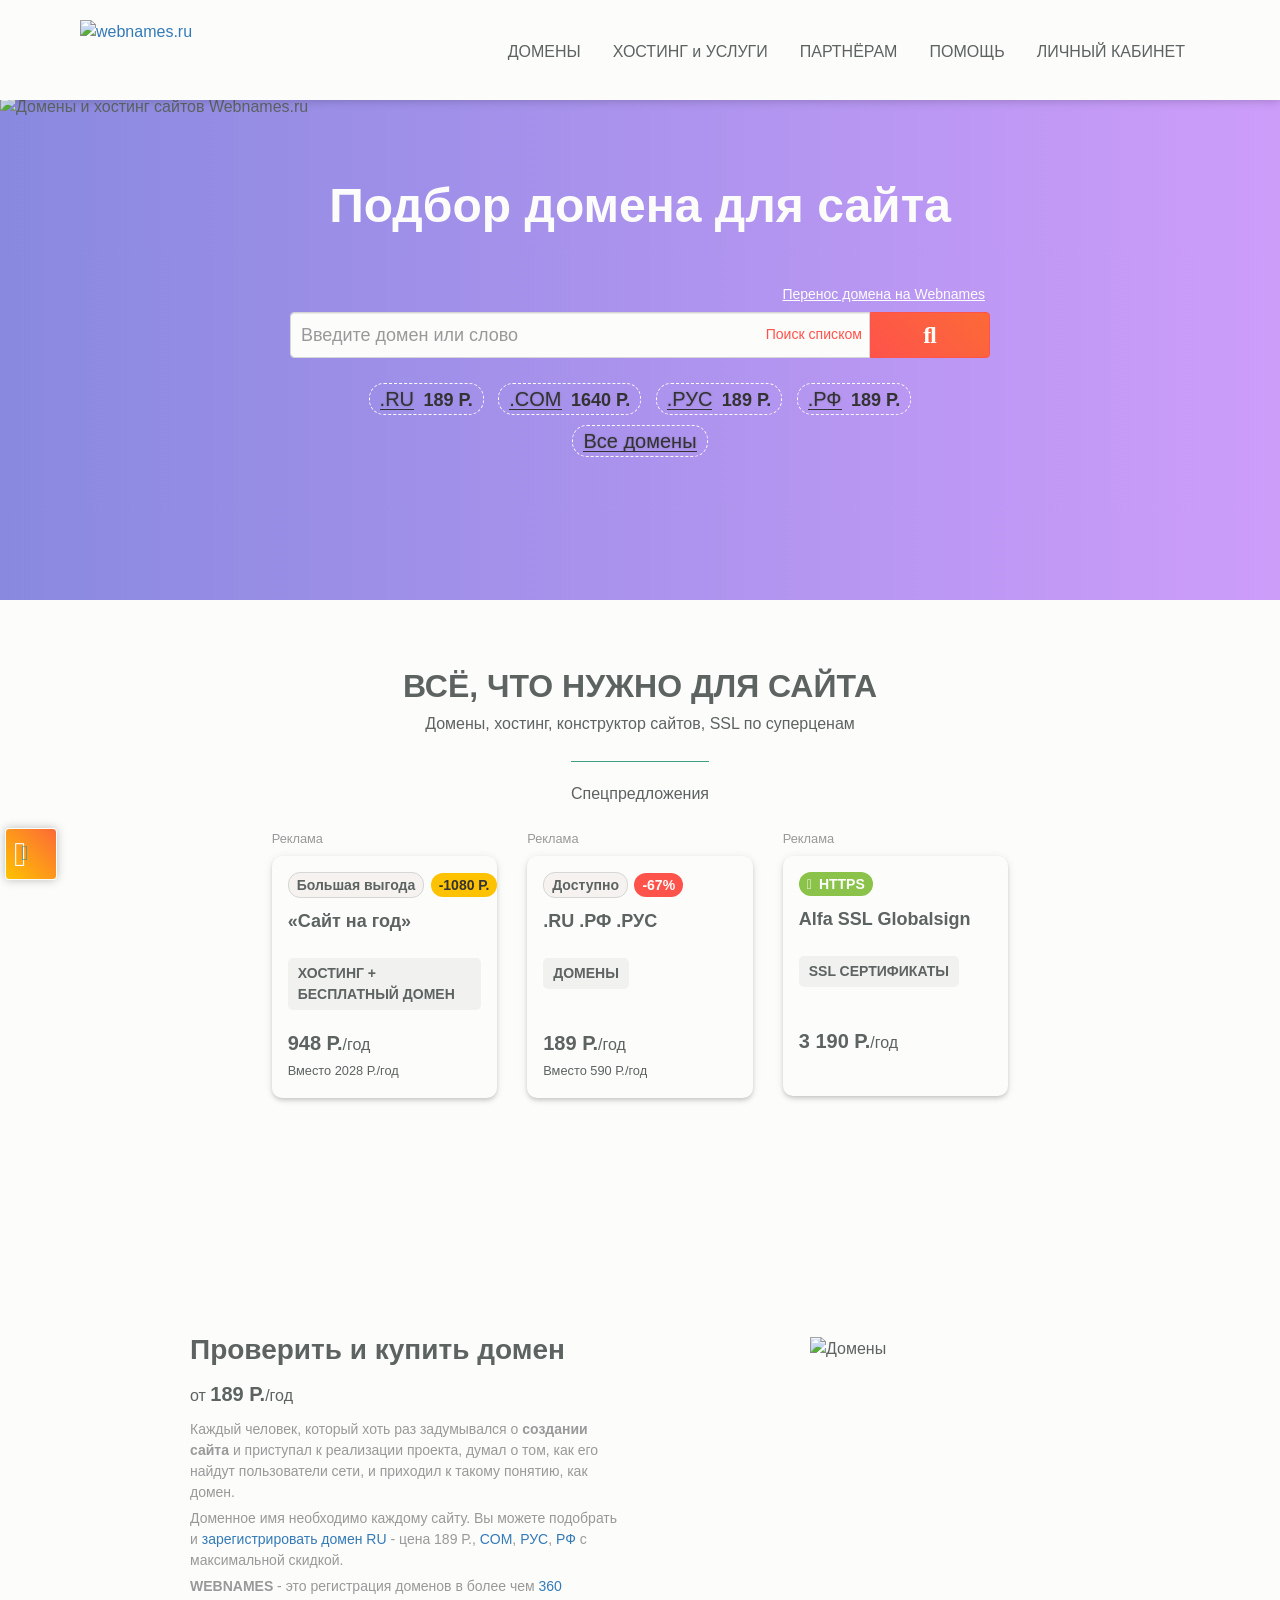
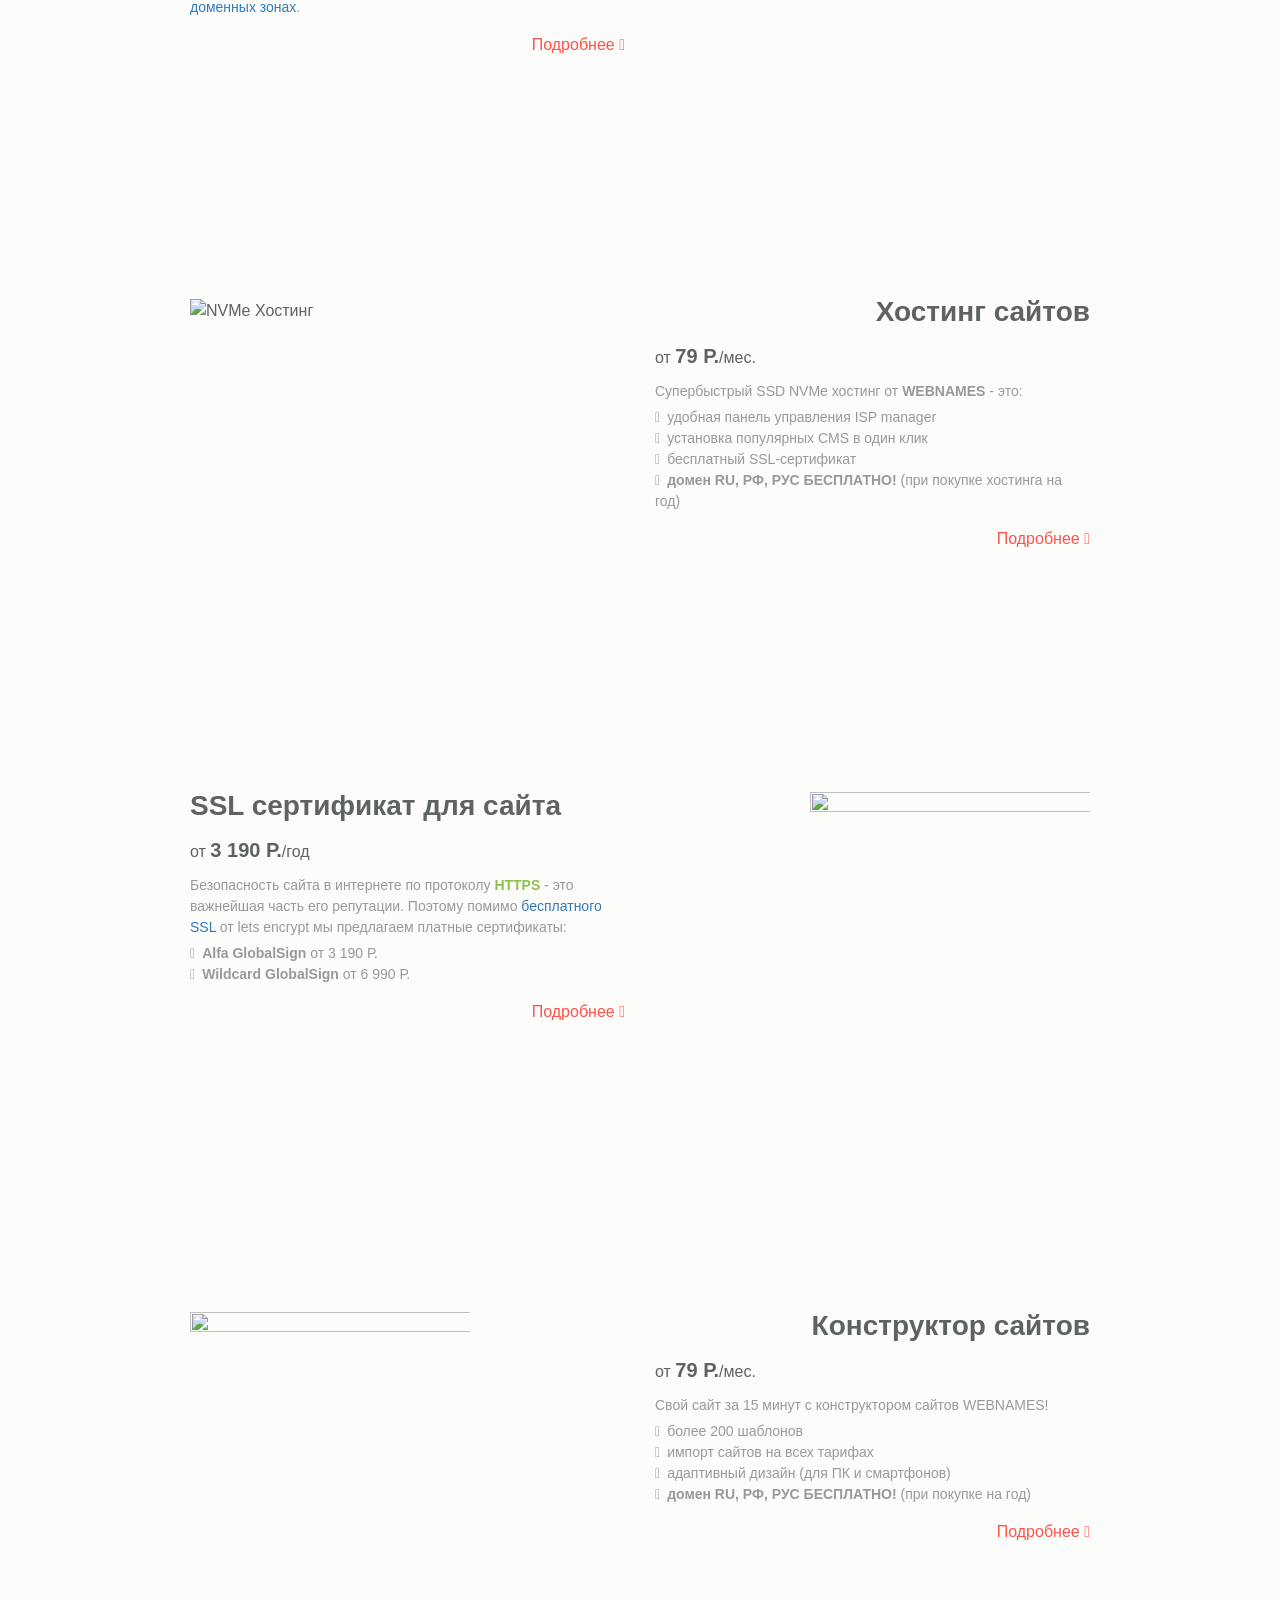
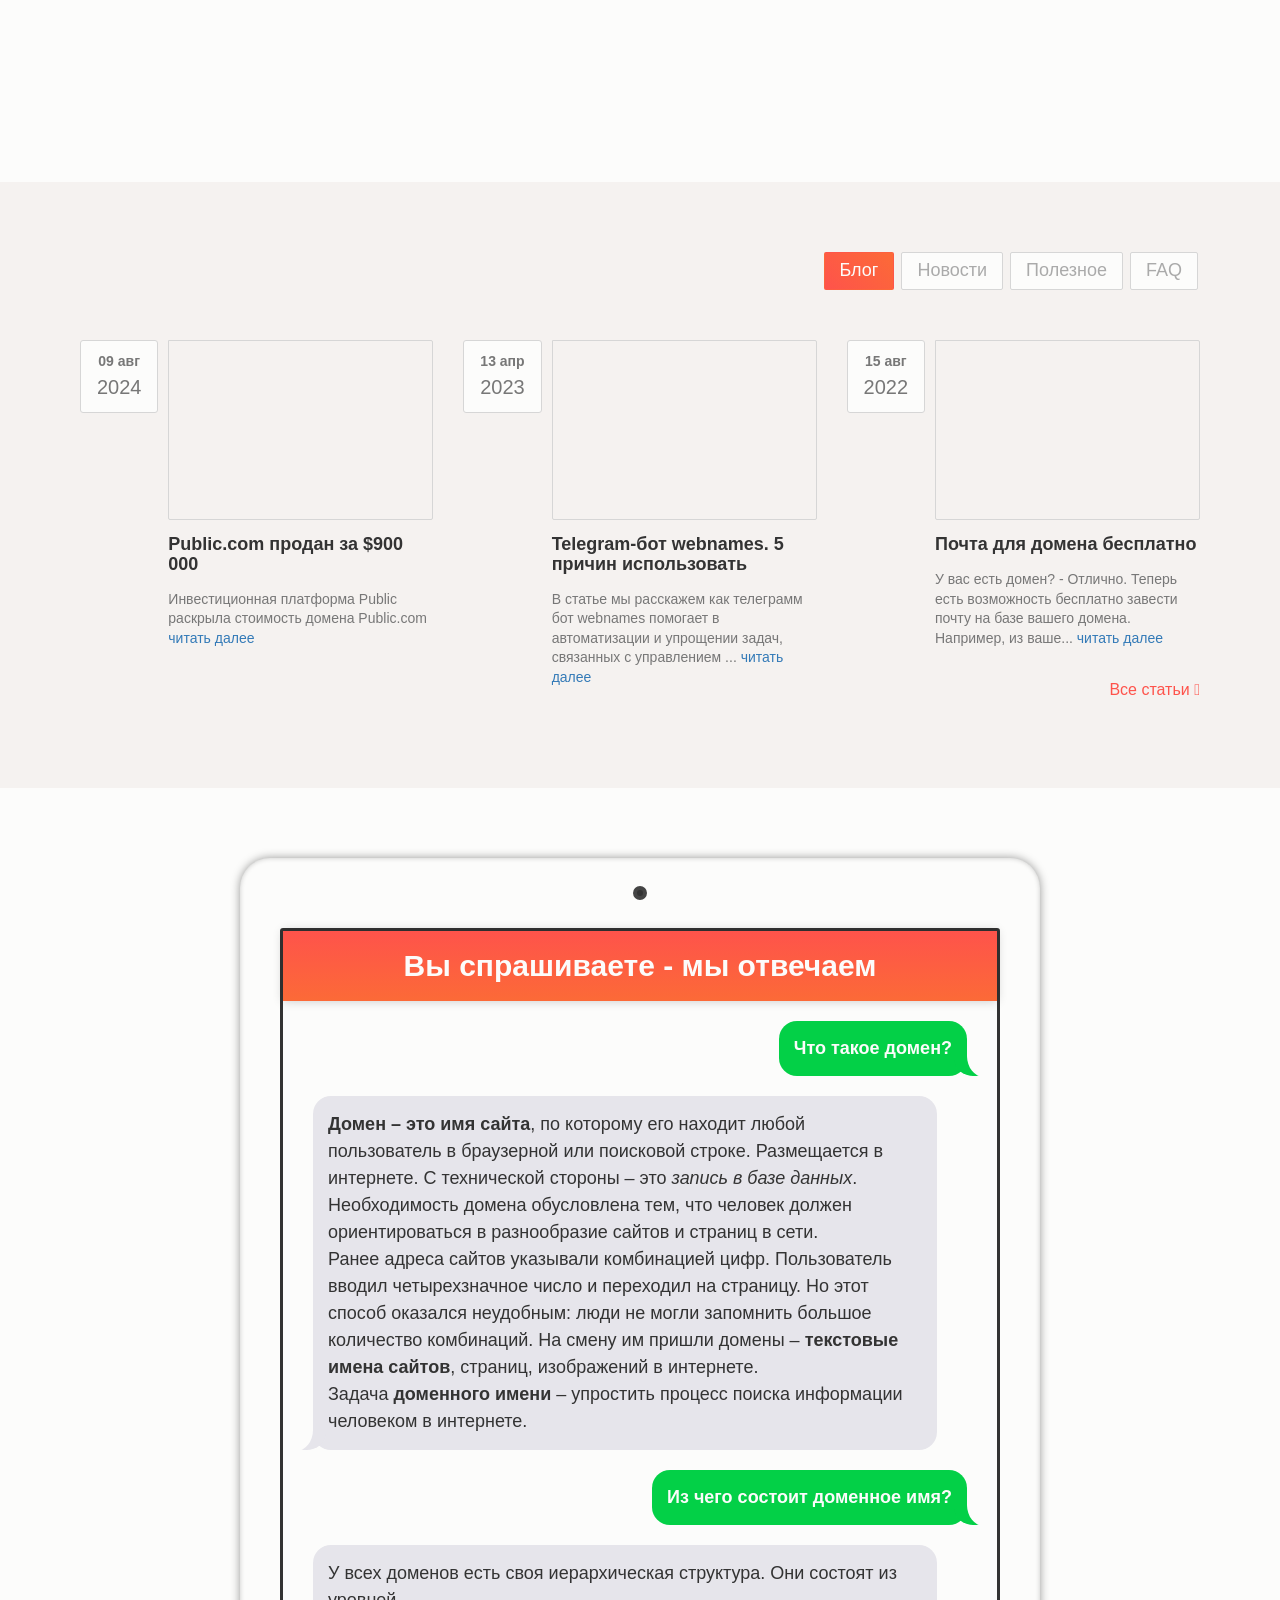
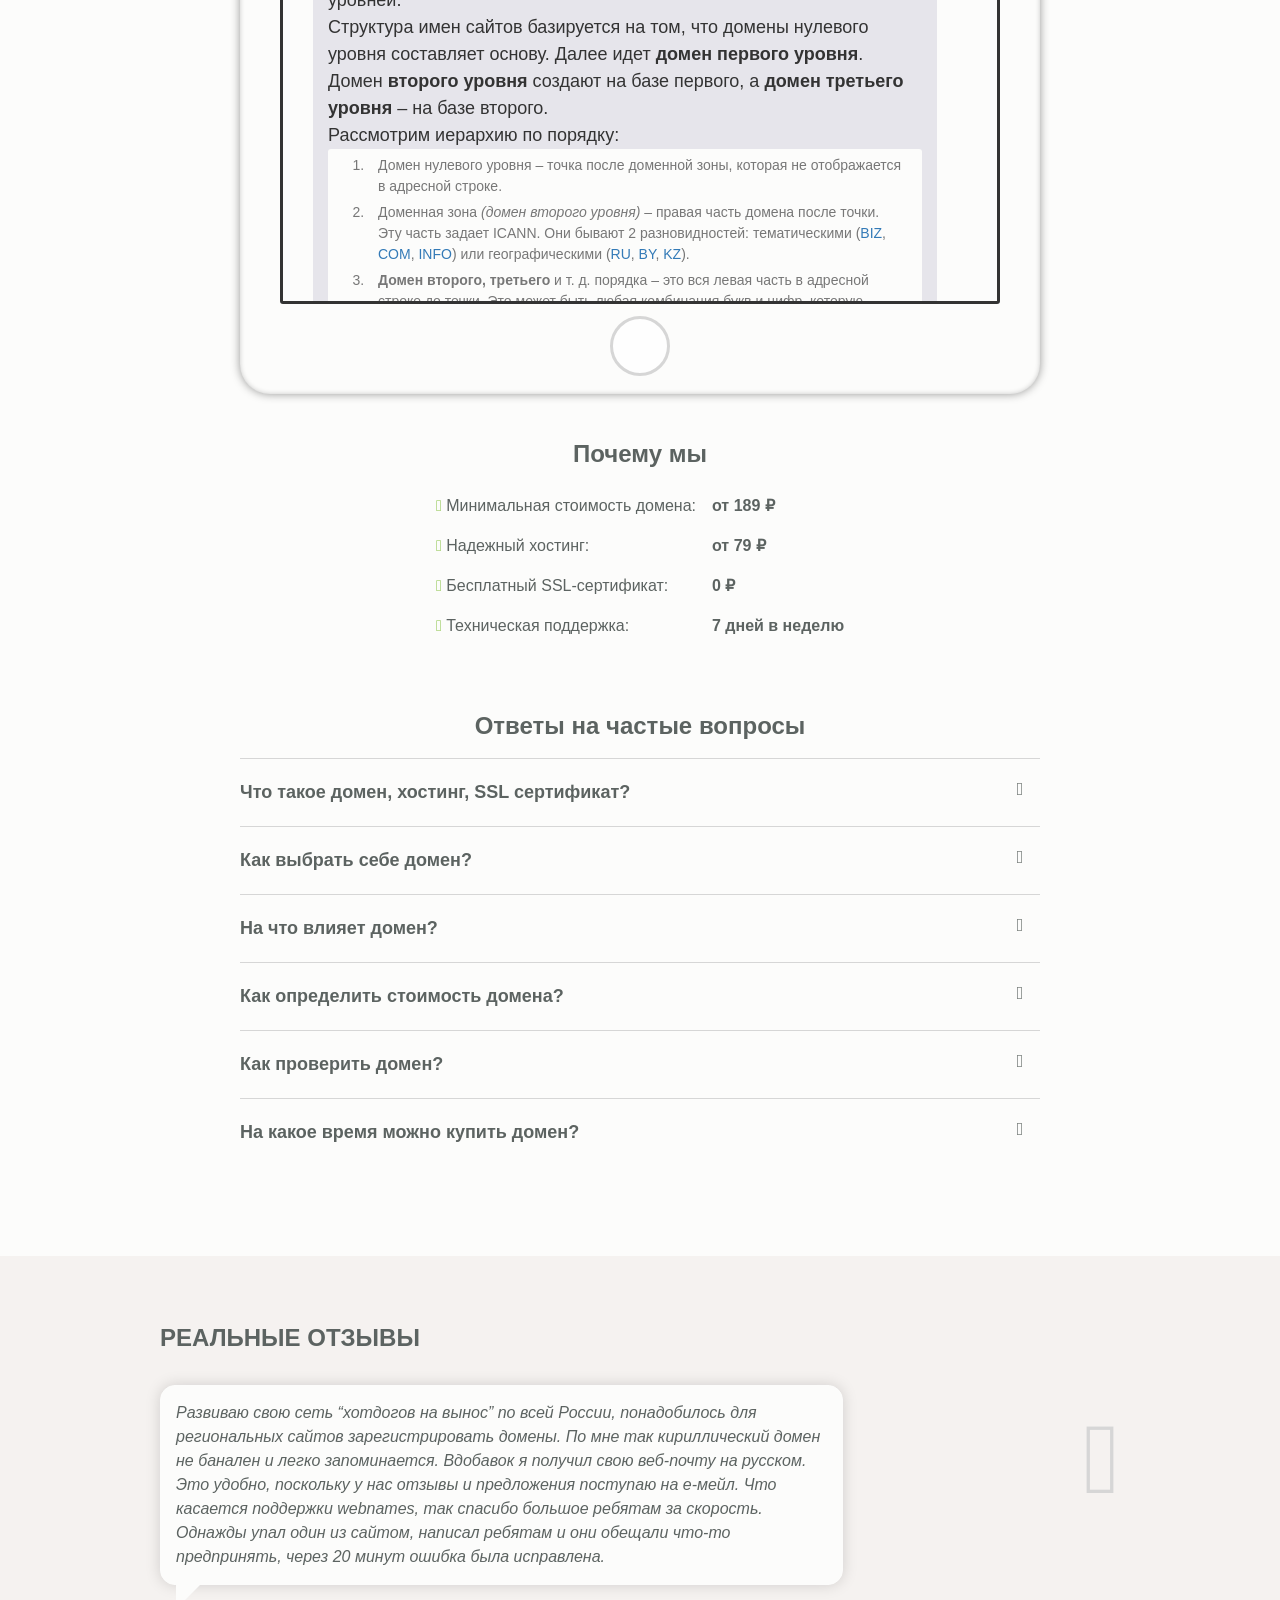
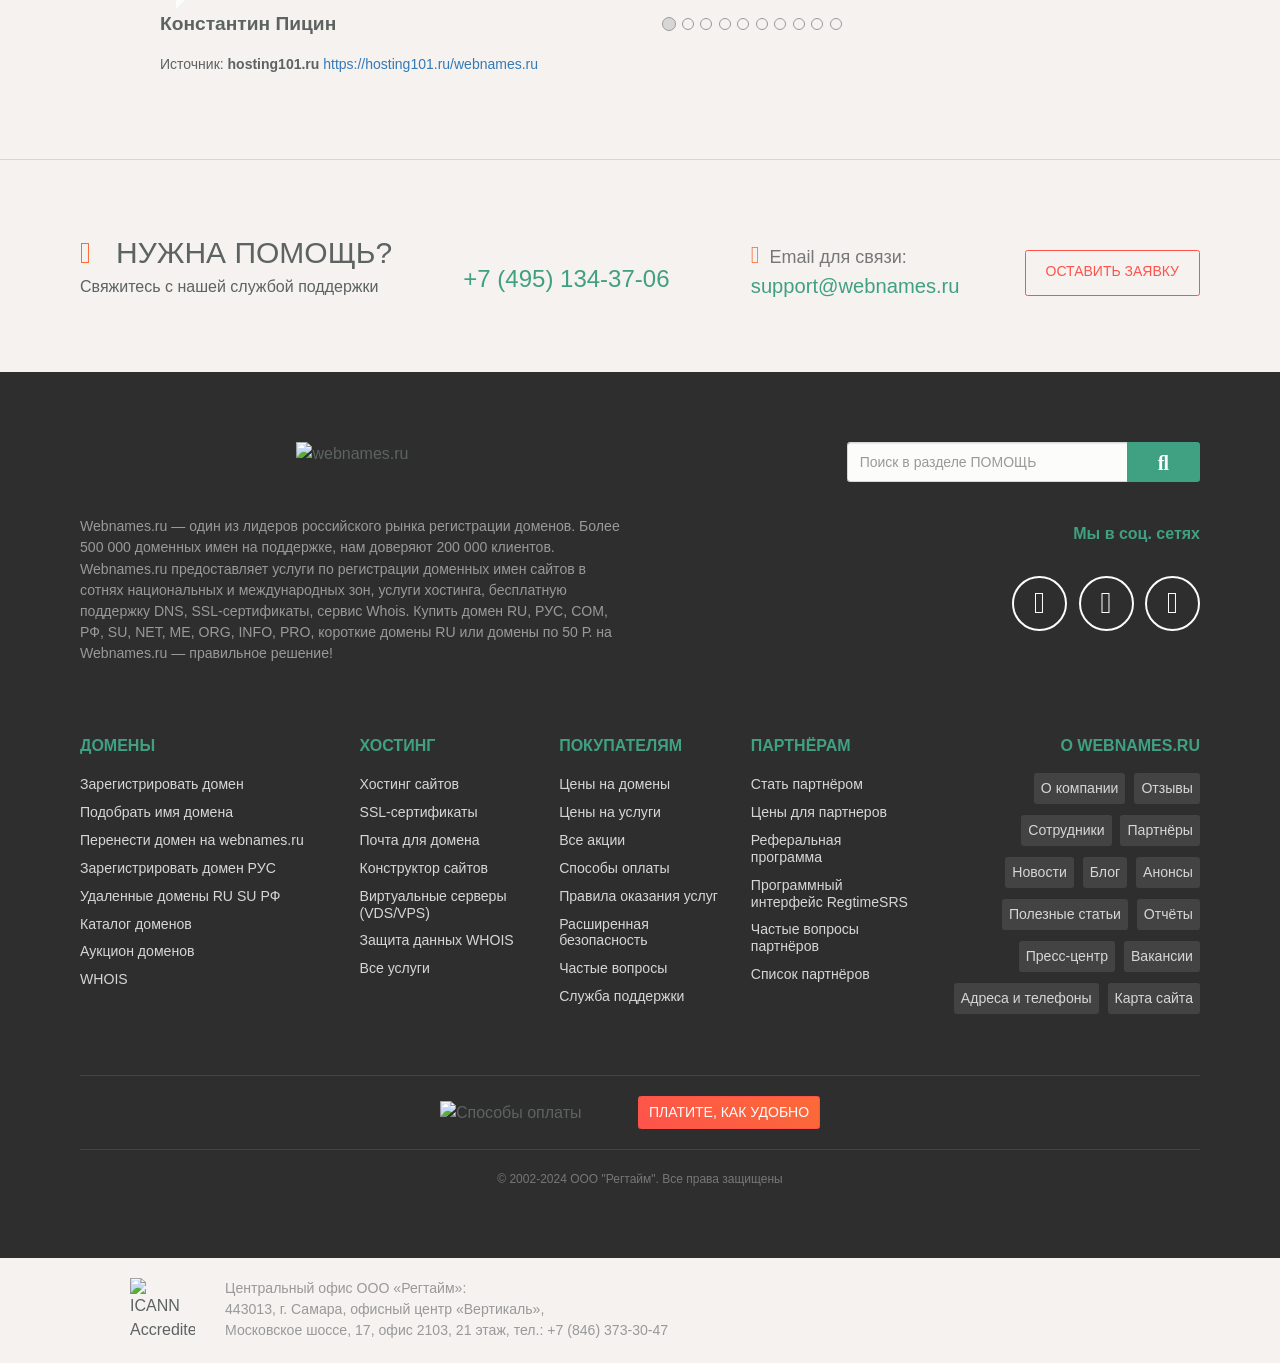
==== index.html @ 073bb7f0 "2" ====
<!DOCTYPE html>
<!-- !www.webnames.ru! --><html class="no-js" lang="ru">
<head>
    <meta charset="utf-8">
    <meta http-equiv="X-UA-Compatible" content="IE=edge">

    <meta name="viewport" content="width=device-width, initial-scale=1, shrink-to-fit=no">
    <meta name="HandheldFriendly" content="True">
    <meta name="MobileOptimized" content="320">

    <title>Регистрация доменов. Зарегистрировать или купить домен RU, РФ. Проверить домен на занятость в WEBNAMES</title>

    <meta name="robots" content="index, follow">
    <meta name="author" content="RegTime.net Limited">
    
    <meta name="description" content="Подбор и регистрация доменов RU, РФ, COM, РУС и еще 360+. Купить домен дешево у аккредитованного регистратора. Лучший хостинг для  сайта от 79 руб.">

    <meta name="theme-color" content="#F67F00">
   <!--  <meta name="webmoney" content="A68F22E9-9DEC-4562-8188-953579BA096C"/>for IE
    <meta name="format-detection" content="telephone=no"/>
    <meta name="format-detection" content="address=no"/>
-->    
    <link rel="preload" href="/wn/fonts/exo2/Exo2-Bold.woff2" as="font" type="font/woff2" crossorigin>

    <link rel="preload" href="/wn/fonts/open_sans/opensans-regular.woff2" as="font" type="font/woff2" crossorigin>
    <link rel="preload" href="/wn/fonts/open_sans/opensans-light.woff2" as="font" type="font/woff2" crossorigin>
    <link rel="preload" href="/wn/fonts/open_sans/opensans-semibold.woff2" as="font" type="font/woff2" crossorigin>
    <link rel="preload" href="/wn/fonts/open_sans/opensans-bold.woff2" as="font" type="font/woff2" crossorigin>
    
    <link rel="preload" href="/wn/fonts/font_awesome/fa-custom.woff2" as="font" type="font/woff2" crossorigin>

    <link href="asset/wn/css/style1.0.css" type="text/css" rel="stylesheet">
    
    <link href='asset/wn/css/index1.0.css' type='text/css' rel='stylesheet'>    

    <!--[if lte IE 7]>
        <link type="text/css" href="/css/main_ie7.css" rel="stylesheet">
    <![endif]-->

    <!--[if lt IE 9]>
    <script type="text/javascript" src="/js/modernizr.min.js"></script>
    <script src="https://oss.maxcdn.com/html5shiv/3.7.2/html5shiv.min.js"></script>
    <script src="https://oss.maxcdn.com/respond/1.4.2/respond.min.js"></script>
    <![endif]--> 

    

    <!--<link rel="alternate" type="application/rss+xml" title="Новостной канал Webnames" href="/newsmaker.xml">--> 
    <link rel="shortcut icon" href="/favicon.svg" type="image/svg+xml" />

    
    
        <meta property="og:url" content="https://www.fz115help.ru/" />
        <meta property="og:title" content="Регистрация доменов. Зарегистрировать или купить домен RU, РФ. Проверить домен на занятость в WEBNAMES" />
        <meta property="og:type" content="website" />
        <meta property="og:description" content="Подбор и регистрация доменов RU, РФ, COM, РУС и еще 360+. Купить домен дешево у аккредитованного регистратора. Лучший хостинг для  сайта от 79 руб." />
        <meta property="og:image" content="https://www.fz115help.ru/wn/img/og-img/default.png" />
        <meta property="og:image:secure_url" content="https://www.fz115help.ru/wn/img/og-img/default.png" />

        <meta itemprop="image" content="https://www.fz115help.ru/wn/img/og-img/default.png">
    

<!--	<meta name="yandex-verification" content="db9d676a9efddfa3" />-->
    
</head>
<body class="">


<div id="slow-top"></div>

<header class="header">
<!--  <div class="header-top">
  <div class="container">
    <div class="row">
      <div class="col-md-2 col-lg-1 hidden-xs hidden-sm">
        <div class="header-top__languages" id="languages">
          <div class="header-top__languages-inner">             
             <span class="header-top__languages-link active">Рус</span>&nbsp;|&nbsp;<a href="https://www.webnames.ru//en/index.pl" class="header-top__languages-link">Eng</a>          </div>
        </div>
      </div>

      <div class="col-md-10 col-lg-11 pos-unset-xs">
        <form id="whois" action="/domains/check" method="get" name="whois-form" class="header-top__whois-form" onsubmit="return ecommerceReachGoal(2642455, 'domain_check', { searchform: 'В шапке' });">
          <input type="hidden" name="from_form" value="header" />
          <div class="header-top__whois-form-inner">
            <div class="input-group header-top__whois-form-input-group">
              <input size="25" maxlength="70" value="" name="domain_name" type="text" placeholder="Введите домен" aria-label="Введите домен" id="fdname1" class="form-control header-top__whois-form-input">
              <span class="input-group-btn header-top__whois-form-input-group-btn">
                <button type="submit" class="btn btn-primary header-top__whois-form-btn" aria-label="Подобрать"><span class="hidden-xs">Подобрать</span><i class="fas fa-search hidden-sm hidden-md hidden-lg"></i></button>
              </span>
              <span class="input-group-btn header-top__whois-form-input-group-btn header-top__whois-form-input-group-btn_last">
                <button type="submit" class="btn btn-secondary header-top__whois-form-btn" onclick="checkWhois(this);" data-action="/whois">WHOIS</button>
              </span>
            </div>
          </div>
        </form>
      
          <ul class="nav nav-pills header-top__nav" id="user_menu">
            <li class="header-top__nav-item">
        <a href="https://www.webnames.ru//scripts/auth.pl?auth=1" class="btn btn-primary header-top__nav-link header-top__nav-login-btn">ВОЙТИ</a>
    </li>


<li class="header-top__nav-item">
  <a href="https://www.webnames.ru//billing/cart" class="js-dropdownBasket header-top__nav-link header-top__nav-link_basket" id="dropdownBasket" data-toggle="tooltip" data-placement="bottom" title="" aria-label="Корзина">
    <i class="js-dropdownBasketIcon fas fa-shopping-cart header-top__nav-icon header-top__nav-icon_cart"></i>
    <span id="basketCounter" class="js-basketCounter hidden">0</span>
  </a>
</li>
          </ul>
      </div>
    </div>
  </div>
</div>
 /.header-top -->

<div class="header-bottom">
  <div class="header-bottom__inner">
    <div class="container">
      <div class="row">
        <div class="col-xs-8 col-sm-3 col-lg-4">
          <div class="header-bottom__logo">
            <a href="https://www.webnames.ru//" class="header-bottom__logo-link">
              <img src="https://www.webnames.ru//wn/img/logo-horizontal.svg" alt="webnames.ru" height="63px" width="288px" class="header-bottom__logo-img">
              <img src="https://www.webnames.ru//wn/img/logo-sun.svg" alt="webnames.ru" height="63px" width="82px" class="header-bottom__logo-img header-bottom__logo-img_fixed">
            </a>
          </div>
        </div>
        <div class="col-sm-9 col-lg-8 header-bottom__nav">
          <div class="header-bottom__menu-mobile-btn">
            <a href="https://www.webnames.ru/#header-bottom__menu-wrapper" data-toggle="collapse" class="header-bottom__menu-mobile-btn-inner collapsed" aria-label="Меню">
              <span class="header-bottom__menu-mobile-line"></span>
            </a>
          </div>
          <div id="header-bottom__menu-wrapper" class="header-bottom__menu-wrapper collapse">
            <ul class="nav nav-pills header-bottom__menu" id="main-nav">
              <li class="dropdown header-bottom__menu-item">
	<a href="https://www.webnames.ru//domains/check" class="dropdown-toggle header-bottom__menu-link" id="dropdownMenu1" data-toggle="dropdown">ДОМЕНЫ</a>
	<div class="js-dropdownMenu dropdown-menu header-bottom__dropdown-menu" aria-labelledby="dropdownMenu1">
		<div class="container">
			<div class="dropdown__wrapper dropdown__wrapper_arrow header-bottom__dropdown-domains">
				<button type="button" class="js-dropdownMenuClose close" data-dismiss="dropdown-menu" aria-label="Close" title="Закрыть"><i class="fas fa-times"></i></button>
				<div class="row">
					<div class="col-md-9">
						<div class="row">
							<div class="col-sm-6 col-lg-5">
								<div class="header-bottom__dropdown-header">Подобрать и купить домен</div>
								<ul class="header-bottom__dropdown-list">
									<li class="header-bottom__dropdown-list-item">
										<a href="https://www.webnames.ru//tld/catalog/ru" class="header-bottom__dropdown-link header-bottom__dropdown-link_tag">Домен RU</a>
										<a href="https://www.webnames.ru//tld/catalog/com" class="header-bottom__dropdown-link header-bottom__dropdown-link_tag">COM</a>
										<a href="https://www.webnames.ru//tld/catalog/рф" class="header-bottom__dropdown-link header-bottom__dropdown-link_tag">РФ</a>
										<a href="https://www.webnames.ru//tld/catalog/рус" class="header-bottom__dropdown-link header-bottom__dropdown-link_tag">РУС</a>
										<a href="https://www.webnames.ru//kategorii-domenov/all" class="header-bottom__dropdown-link header-bottom__dropdown-link_tag">Все домены (360+)</a>
										<a href="https://www.webnames.ru//scripts/ru3let.pl" class="header-bottom__dropdown-link header-bottom__dropdown-link_tag"><b>3</b>-символьные</a>
										<a href="https://www.webnames.ru//scripts/ru4let.pl" class="header-bottom__dropdown-link header-bottom__dropdown-link_tag"><b>4</b>-символьные</a>
										<a href="https://www.webnames.ru//domains/geo_rus" class="header-bottom__dropdown-link header-bottom__dropdown-link_tag">Домены по <b>50 ₽</b></a>
										<a href="https://www.webnames.ru//tlds/price" class="header-bottom__dropdown-link header-bottom__dropdown-link_tag"><i class="fas fa-ruble-sign header-bottom__dropdown-link_icon"></i> Цены</a>
									</li>
									<li class="header-bottom__dropdown-list-item">
										<span class="header-bottom__dropdown-list-devider"></span>
									</li>
									<li class="header-bottom__dropdown-list-item">
										<a href="https://www.webnames.ru//domains/check" class="header-bottom__dropdown-link header-bottom__dropdown-link_special header-bottom__dropdown-link_special_star"><i class="fas fa-search text-primary header-bottom__dropdown-link_icon"></i><b> Подобрать имя домена</b></a>
									</li>
									<li class="header-bottom__dropdown-list-item">
										<a href="https://www.webnames.ru//domains/namebuddy" class="header-bottom__dropdown-link"><i class="fas fa-registered header-bottom__dropdown-link_icon"></i> Зарегистрировать домен</a>
									</li>
									<li class="header-bottom__dropdown-list-item">
										<a href="https://www.webnames.ru//prodlenie_domena" class="header-bottom__dropdown-link"><i class="fas fa-sync header-bottom__dropdown-link_icon text-blue"></i><b> Продление домена</b></a>
									</li>
									<li class="header-bottom__dropdown-list-item">
										<a href="https://www.webnames.ru//hosting/korporativnaya-pochta-domena?wn_adv=menu_domains" class="header-bottom__dropdown-link"><i class="fas fa-envelope header-bottom__dropdown-link_icon"></i> Почта для домена</a>
									</li>
									<li class="header-bottom__dropdown-list-item">
										<a href="https://www.webnames.ru//whois" class="header-bottom__dropdown-link"><i class="fas fa-user-check header-bottom__dropdown-link_icon"></i> WHOIS Service</a>
									</li>
									<li class="header-bottom__dropdown-list-item">
										<a href="https://www.webnames.ru//domains/deleted" class="header-bottom__dropdown-link"><i class="fas fa-trash-alt header-bottom__dropdown-link_icon"></i> Удаленные домены RU, SU, РФ</a>
									</li>
									<li class="header-bottom__dropdown-list-item">
										<a href="https://www.webnames.ru//faq#faqDomains" class="header-bottom__dropdown-link"><i class="fas fa-question-circle header-bottom__dropdown-link_icon"></i> Вопросы по доменам</a>
									</li>
								</ul>
							</div>
							<div class="col-sm-6 col-lg-5 col-lg-push-1">
								<div class="header-bottom__dropdown-header">Перенос домена на WEBNAMES</div>
								<ul class="header-bottom__dropdown-list">
									<li class="header-bottom__dropdown-list-item">
										<a href="https://www.webnames.ru//perenos-domena-ot-reg-ru-v-webnames-ru" class="header-bottom__dropdown-link header-bottom__dropdown-link_tag grayscale-hover"><i class="icon-company icon-company_regru grayscale"></i> Перенести домен от REG.RU</a>
										<a href="https://www.webnames.ru//perenos-domena-ot-beget-v-webnames-ru" class="header-bottom__dropdown-link header-bottom__dropdown-link_tag grayscale-hover"><i class="icon-company icon-company_beget grayscale"></i> от BEGET</a>
										<a href="https://www.webnames.ru//perenos-domena-ot-nic-ru-v-webnames-ru" class="header-bottom__dropdown-link header-bottom__dropdown-link_tag grayscale-hover"><i class="icon-company icon-company_rucenter grayscale"></i> от NIC.RU</a>
										<a href="https://www.webnames.ru//perenos-domena-ot-timeweb-v-webnames-ru" class="header-bottom__dropdown-link header-bottom__dropdown-link_tag grayscale-hover"><i class="icon-company icon-company_timeweb grayscale"></i> от TIMEWEB</a>
										<a href="https://www.webnames.ru//perenos-domena-ot-dzhino-v-webnames-ru" class="header-bottom__dropdown-link header-bottom__dropdown-link_tag grayscale-hover"><i class="icon-company icon-company_jino grayscale"></i> от JINO</a>
										<a href="https://www.webnames.ru//articles/godaddy-ne-rabotaet-v-rossii#slow-h2_2" class="header-bottom__dropdown-link header-bottom__dropdown-link_tag">от GoDaddy</a>
										<a href="https://www.webnames.ru//perenos-domena-ot-drugogo-registratora-v-webnames-ru" class="header-bottom__dropdown-link header-bottom__dropdown-link_tag">от других регистраторов</a>
									</li>
									<li class="header-bottom__dropdown-list-item">
                    <span class="header-bottom__dropdown-list-devider"></span>
                  </li>
                  <li class="header-bottom__dropdown-list-item">
                    <a href="https://www.webnames.ru//domains/transfer" class="header-bottom__dropdown-link header-bottom__dropdown-link_tag"><i class="fas fa-shopping-bag header-bottom__dropdown-link_icon"></i> Перенос доменов</a>
                    <a href="https://www.webnames.ru//faq/perenos_sajtov" class="header-bottom__dropdown-link header-bottom__dropdown-link_tag"><i class="fas fa-code header-bottom__dropdown-link_icon"></i> Перенос сайтов</a>
                  </li>
								</ul>
								<div class="header-bottom__dropdown-header">Аукцион доменов / Биржа доменов</div>
								<ul class="header-bottom__dropdown-list">
									<li class="header-bottom__dropdown-list-item">
										<a href="https://www.webnames.ru//auction/" class="header-bottom__dropdown-link header-bottom__dropdown-link_tag">Купить домен</a>
										<a href="https://www.webnames.ru//auction/add" class="header-bottom__dropdown-link header-bottom__dropdown-link_tag">Продать домен</a>
									</li>
								</ul>
								<div class="header-bottom__dropdown-header">Прочее</div>
								<ul class="header-bottom__dropdown-list">
									<li class="header-bottom__dropdown-list-item">
										<a href="https://www.webnames.ru//webpereadresaciya/udobnaya_ssylka" class="header-bottom__dropdown-link header-bottom__dropdown-link_tag" target="_blank"><i class="fas fa-link"></i> Домен с переадресацией</a>
									</li>
								</ul>
							</div>
						</div>
					</div>
					<div class="col-md-3 hidden-xs hidden-sm">
						<div class="banner-static__wrapper">
							<small class="text-grey">Реклама</small>
							<a href="https://www.webnames.ru//hosting?wn_adv=banner_menu_domains" class="banner-static banner-static_hover banner-static_sm banner-static_shadow">
								<div class="banner-static__badges">
									<span class="banner-static__badge banner-static__badge_yellow">Бесплатно!</span>
								</div>
								<div class="banner-static__header">
									<div class="banner-static__title">Домен .RU .РФ .РУС</div>
									<span class="banner-static__category">Получить бесплатно</span><br>
									<small>* при покупке любого тарифа хостинга</small>
								</div>
								<div class="banner-static__price">
									<span class="banner-static__price-val">0 Р.</span>/год <br>
									<small>Вместо 189 Р./год</small>
								</div>
								<div class="banner-static__description">
									<hr class="hr">
									<p>Предложение включает:</p>
									<ul class="banner-static__description-ul banner-static__description-ul_check">
                    <li>бесплатный домен .RU .РФ .РУС</li>
                    <li>хостинг от 79р./мес.</li>
                    <li>бесплатный SSL-сертификат</li>
                  </ul>
									<hr class="hr">
									<small class="text-grey">ООО "Регтайм", ИНН 6318119680, erid: 2VtzqveMiUY</small>
								</div>
							</a>
						</div>
						<hr class="hr">
						<a href="https://www.webnames.ru//actions" class="header-bottom__dropdown-link header-bottom__dropdown-link_tag">Все акции на домены</a>
					</div>
				</div>
			</div>
		</div>
	</div>
</li>
<li class="dropdown header-bottom__menu-item">
	<a href="https://www.webnames.ru//hosting" class="dropdown-toggle header-bottom__menu-link" id="dropdownMenu2" data-toggle="dropdown">ХОСТИНГ<span class="hidden-sm"> и УСЛУГИ</span></a>
	<div class="js-dropdownMenu dropdown-menu header-bottom__dropdown-menu" aria-labelledby="dropdownMenu2">
		<div class="container">
			<div class="dropdown__wrapper dropdown__wrapper_arrow header-bottom__dropdown-hosting">
				<button type="button" class="js-dropdownMenuClose close" data-dismiss="dropdown-menu" aria-label="Close" title="Закрыть"><i class="fas fa-times"></i></button>
				<div class="row">
					<div class="col-md-8">
						<div class="row">
							<div class="col-sm-6">
								<div class="header-bottom__dropdown-header">Хостинг и всё для сайта</div>
								<ul class="header-bottom__dropdown-list">
									<li class="header-bottom__dropdown-list-item">
										<a href="https://www.webnames.ru//hosting" class="header-bottom__dropdown-link header-bottom__dropdown-link_tag"><i class="fas fa-hdd"></i> <b>Хостинг от 79 Р./мес.</b></a>
										<a href="https://www.webnames.ru//hosting/hosting-s-konstruktorom-saytov" class="header-bottom__dropdown-link header-bottom__dropdown-link_tag">Конструктор сайтов WEBNAMES</a>
										<a href="https://www.webnames.ru//ssl" class="header-bottom__dropdown-link header-bottom__dropdown-link_tag"><i class="fas fa-shield-alt"></i> SSL сертификаты</a>
										<a href="https://www.webnames.ru//hosting/vds" class="header-bottom__dropdown-link header-bottom__dropdown-link_tag">Виртуальные серверы (VDS/VPS)</a>
									</li>
									<li class="header-bottom__dropdown-list-item">
										<span class="header-bottom__dropdown-list-devider"></span>
									</li>
									<li class="header-bottom__dropdown-list-item">
										<a href="https://www.webnames.ru//prodlenie-hostinga" class="header-bottom__dropdown-link"><i class="fas fa-sync header-bottom__dropdown-link_icon text-blue"></i><b> Продление хостинга</b></a>
									</li>
									<li class="header-bottom__dropdown-list-item">
										<a href="https://www.webnames.ru//faq/perenos_sajtov/perenos_sajta_na_hosting_besplatno" class="header-bottom__dropdown-link"><i class="fas fa-briefcase header-bottom__dropdown-link_icon"></i> Перенос сайта (бесплатно)</a>
									</li>
									<li class="header-bottom__dropdown-list-item">
										<a href="https://www.webnames.ru//faq#faqHosting" class="header-bottom__dropdown-link"><i class="fas fa-question-circle header-bottom__dropdown-link_icon"></i> Вопросы по хостингу</a>
									</li>
								</ul>
								<div class="header-bottom__dropdown-header">DNS сервера</div>
								<ul class="header-bottom__dropdown-list">
									<li class="header-bottom__dropdown-list-item">
										<a href="https://www.webnames.ru//hosting/dns" class="header-bottom__dropdown-link header-bottom__dropdown-link_tag">Поддержка DNS</a>
									</li>
								</ul>
							</div>
							<div class="col-sm-6">
								<div class="header-bottom__dropdown-header">Безопасность и другие услуги</div>
								<ul class="header-bottom__dropdown-list">
									<li class="header-bottom__dropdown-list-item">
										<a href="https://www.webnames.ru//services/privacy" class="header-bottom__dropdown-link header-bottom__dropdown-link_tag">Защита регистрационных данных</a>
										<a href="https://www.webnames.ru//hosting/korporativnaya-pochta-domena?wn_adv=menu_hosting" class="header-bottom__dropdown-link header-bottom__dropdown-link_tag"><i class="fas fa-envelope"></i> Почта для домена</a>
										<a href="https://www.webnames.ru//scripts/smssec_promo.pl" class="header-bottom__dropdown-link header-bottom__dropdown-link_tag">Расширенная безопасность</a>
										<a href="https://www.webnames.ru//services" class="header-bottom__dropdown-link header-bottom__dropdown-link_tag"><b>Все услуги</b></a>
									</li>
								</ul>
								<div class="header-bottom__dropdown-header">Юридическое сопровождение</div>
								<ul class="header-bottom__dropdown-list">
									<li class="header-bottom__dropdown-list-item">
										<a href="https://www.webnames.ru//services/certificate" class="header-bottom__dropdown-link">Свидетельство и справка о регистрации домена</a>
									</li>
									<li class="header-bottom__dropdown-list-item">
										<a href="https://www.webnames.ru//scripts/attorneys_request.pl" class="header-bottom__dropdown-link">Ответ на запрос адвоката / патентного поверенного</a>
									</li>
									<li class="header-bottom__dropdown-list-item">
										<a href="https://www.webnames.ru//scripts/consult.pl" class="header-bottom__dropdown-link">Дополнительная платная консультация</a>
									</li>
								</ul>
							</div>
						</div>
					</div>
					<div class="col-md-4 hidden-xs hidden-sm">
						<div class="banner-static__wrapper">
							<small class="text-grey">Реклама</small>
							<a href="https://www.webnames.ru//hosting?wn_adv=banner_menu_hosting" class="banner-static banner-static_hover banner-static_sm banner-static_shadow">
								<div class="banner-static__badges">
									<span class="banner-static__badge banner-static__badge_info">Большая выгода</span>
									<span class="banner-static__badge banner-static__badge_red">-1080 Р.</span>
								</div>
								<div class="img-svg__wrapper">
									<div class="img-svg__inner">
										<div class="banner-static__header">
											<div class="banner-static__title">&laquo;Сайт на год&raquo;</div>
											<span class="banner-static__category">Хостинг + Домен RU/РФ/РУС</span>
										</div>
										<div class="banner-static__price">
											<span class="banner-static__price-val">948 Р.</span>/год <br>
											<small>Вместо 2028 Р./год</small>
										</div>
										<div class="banner-static__description">
											<hr class="hr">
											<p>Что входит?</p>
											<ul class="banner-static__description-ul banner-static__description-ul_check">
												<li>домен в зоне RU/РФ/РУС и др.</li>
												<li>хостинг «Старт» на 12 мес</li>
												<li>бесплатный SSL-сертификат (подключается в панели управления хостингом)</li>
											</ul>
											<hr class="hr">
											<small class="text-grey">ООО "Регтайм", ИНН 6318119680, erid: 2VtzqwvQ4RE</small>
										</div>
									</div>
								</div>
							</a>
						</div>
						<hr class="hr">
						<a href="https://www.webnames.ru//actions" class="header-bottom__dropdown-link header-bottom__dropdown-link_tag">Все акции на Хостинг и услуги</a>
					</div>
				</div>
			</div>
		</div>
	</div>
</li>
<li class="dropdown header-bottom__menu-item">
	<a href="https://www.webnames.ru//partner/new" class="dropdown-toggle header-bottom__menu-link" id="dropdownMenu3" data-toggle="dropdown">ПАРТНЁРАМ</a>
	<div class="js-dropdownMenu dropdown-menu header-bottom__dropdown-menu" aria-labelledby="dropdownMenu3">
		<div class="container">
			<div class="dropdown__wrapper dropdown__wrapper_arrow header-bottom__dropdown-partners">
				<button type="button" class="js-dropdownMenuClose close" data-menu="dropdownMenu3" aria-label="Close" title="Закрыть"><i class="fas fa-times"></i></button>
				<div class="row">
					<div class="col-md-6">
						<div class="row">
							<div class="col-sm-6">
								<div class="header-bottom__dropdown-header">Партнерство с нами</div>
								<ul class="header-bottom__dropdown-list">            
									<li class="header-bottom__dropdown-list-item">
										<a href="https://www.webnames.ru//partner/new" class="header-bottom__dropdown-link">Стать партнером</a>
									</li>            
									<li class="header-bottom__dropdown-list-item">
										<a href="https://www.webnames.ru//partner/prices" class="header-bottom__dropdown-link">Цены для партнеров</a>
									</li>            
									<li class="header-bottom__dropdown-list-item">
										<a href="https://www.webnames.ru//partner/referral" class="header-bottom__dropdown-link">Реферальная программа</a>
									</li>
								</ul>
							</div>
							<div class="col-sm-6">
								<div class="header-bottom__dropdown-header">Программные продукты</div>
								<ul class="header-bottom__dropdown-list">            
									<li class="header-bottom__dropdown-list-item">
										<a href="https://www.webnames.ru//partner/api" class="header-bottom__dropdown-link">Программный интерфейс RegtimeSRS</a>
									</li>
								</ul>
							</div>
						</div>
					</div>
					<div class="col-md-6">
						<div class="row">
							<div class="col-sm-6">
								<div class="header-bottom__dropdown-header">Информация и помощь</div>
								<ul class="header-bottom__dropdown-list">            
									<li class="header-bottom__dropdown-list-item">
										<a href="https://www.webnames.ru//partner/faq" class="header-bottom__dropdown-link">Частые вопросы партнеров</a>
									</li>
								</ul>
							</div>
							<div class="col-sm-6">
								<div class="header-bottom__dropdown-header">Наши партнеры</div>
								<ul class="header-bottom__dropdown-list">            
									<li class="header-bottom__dropdown-list-item">
										<a href="https://www.webnames.ru//partner/reseller_list" class="header-bottom__dropdown-link">Наши партнеры</a>
									</li>
								</ul>
							</div>
						</div>
					</div>
				</div>
			</div>
		</div>
	</div>
</li>
<li class="dropdown header-bottom__menu-item">
	<a href="https://www.webnames.ru//help/faq" class="dropdown-toggle header-bottom__menu-link" id="dropdownMenu4" data-toggle="dropdown">ПОМОЩЬ</a>
	<div class="js-dropdownMenu dropdown-menu header-bottom__dropdown-menu" aria-labelledby="dropdownMenu4">
		<div class="container">
			<div class="dropdown__wrapper dropdown__wrapper_arrow header-bottom__dropdown-help">
				<button type="button" class="js-dropdownMenuClose close" data-dismiss="dropdown-menu" aria-label="Close" title="Закрыть"><i class="fas fa-times"></i></button>
				<div class="row">
					<div class="col-md-4">
						<div class="row">
							<div class="col-sm-7 col-md-12">
								<div class="header-bottom__dropdown-header">Частые вопросы</div>
								<ul class="header-bottom__dropdown-list">
									<li class="header-bottom__dropdown-list-item">
										<a href="https://www.webnames.ru//faq#faqDomains" class="header-bottom__dropdown-link">По доменам</a>
									</li>
									<li class="header-bottom__dropdown-list-item">
										<a href="https://www.webnames.ru//faq#faqHosting" class="header-bottom__dropdown-link">По хостингу</a>
									</li>
									<li class="header-bottom__dropdown-list-item">
										<a href="https://www.webnames.ru//faq#faqBuilder" class="header-bottom__dropdown-link">По конструктору сайтов</a>
									</li>
									<li class="header-bottom__dropdown-list-item">
										<a href="https://www.webnames.ru//faq#faqSSL" class="header-bottom__dropdown-link">По SSL-сертификатам</a>
									</li>
									<li class="header-bottom__dropdown-list-item">
										<a href="https://www.webnames.ru//faq#faqMail" class="header-bottom__dropdown-link">По почте для домена</a>
									</li>
									<li class="header-bottom__dropdown-list-item">
										<a href="https://www.webnames.ru//partner/faq" class="header-bottom__dropdown-link">По партнерской программе</a>
									</li>
									<li class="header-bottom__dropdown-list-item">
										<a href="https://www.webnames.ru//ssl#sslinstall" class="header-bottom__dropdown-link">Документация по SSL сертификатам</a>
									</li>
								</ul>
							</div>
							<div class="col-sm-5 col-md-12">
								<div class="header-bottom__dropdown-header">Документы</div>
								<ul class="header-bottom__dropdown-list">
									<li class="header-bottom__dropdown-list-item">
										<a href="https://www.webnames.ru//help/regterms" class="header-bottom__dropdown-link">Договоры, регламенты и правила</a>
									</li>
									<li class="header-bottom__dropdown-list-item">
										<a href="https://www.webnames.ru//domains/transfer_ru" class="header-bottom__dropdown-link">Смена Регистратора / Администратора</a>
									</li>
								</ul>
							</div>
						</div>
					</div>
					<div class="col-md-8">
						<div class="row">
							<div class="col-sm-7">
								<div class="header-bottom__dropdown-header">Быстрые ответы</div>
								<ul class="header-bottom__dropdown-list">
									<li class="header-bottom__dropdown-list-item">
										<a href="https://www.webnames.ru//verify" class="header-bottom__dropdown-link">1. Зарегистрироваться и подтвердить свои данные</a>
									</li>
									<li class="header-bottom__dropdown-list-item">
										<a href="https://www.webnames.ru//faq/perenos_domenov/smena-administratora-domena" class="header-bottom__dropdown-link">2. Смена администратора (владельца) домена</a>
									</li>
									<li class="header-bottom__dropdown-list-item">
										<a href="https://www.webnames.ru//faq/nastrojka-dns/kak-privyazat-domen-k-svoemy-ip-adresu" class="header-bottom__dropdown-link">3. Настроить домен на работу с IP-адресом</a>
									</li>
									<li class="header-bottom__dropdown-list-item">
										<a href="https://www.webnames.ru//faq/perenos_domenov" class="header-bottom__dropdown-link">4. Перенести домен к Webnames.ru от другого регистратора</a>
									</li>
								</ul>
							</div>
							<div class="col-sm-5">
								<div class="header-bottom__dropdown-header">Служба поддержки</div>
								<div class="header-bottom__dropdown-support">
									<a href="https://www.webnames.ru/mailto:support@webnames.ru" target="_blank" class="header-bottom__dropdown-support-mail">
										<i class="fas fa-envelope header-bottom__dropdown-support-icon"></i>&ensp;
										support@webnames.ru
									</a>
									<!--a href="tel:88001004022" class="header-bottom__dropdown-support-tel">
										<i class="fas fa-phone-square header-bottom__dropdown-support-icon"></i>&nbsp;
										<strong>8 (800) 100-40-22</strong>
									</a-->
									<a href="https://www.webnames.ru/tel:+74951343706" class="header-bottom__dropdown-support-tel">
										<i class="fas fa-phone-square header-bottom__dropdown-support-icon"></i>&nbsp;
										<strong>+7 (495) 134-37-06</strong>
									</a>
									<a href="https://www.webnames.ru//help/feedback" class="btn btn-default btn-lg header-bottom__dropdown-support-btn">Создать заявку</a>
								</div>
							</div>
						</div>
					</div>
				</div>
			</div>
		</div>
	</div>
</li>
<li class="dropdown header-bottom__menu-item header-bottom__menu-item_pos_relative  header-bottom__menu-item_account hidden-xs" id="user_menu_nav"><a href="https://www.webnames.ru//my/domains" class="dropdown-toggle header-bottom__menu-link js-promocodeChekerButton js-telegramChekerButton" id="dropdownMenu5" >
    <span class="hidden-sm hidden-md">ЛИЧНЫЙ </span>КАБИНЕТ
</a></li>
<li class="header-bottom__menu-item visible-fixed hidden-xs">
	<a href="https://www.webnames.ru//billing/cart" class="js-dropdownBasket header-bottom__menu-link" data-toggle="tooltip" data-placement="bottom" title="">
		<i class="js-dropdownBasketIcon fas fa-shopping-cart header-bottom__menu-icon-cart"></i>
	</a>
</li>
            </ul>
          </div>
        </div>
      </div>
    </div>
  </div>
</div>
<!-- /.header-bottom -->
  
</header>





  
  <!--Form-->
  <div class="js-dayTime main-form main-form_bg-main">
    
    <!--picture class="main-form__picture">
    
      <source media="(max-width: 767px)" srcset="/wn/img/main_page/bg_main_autumn_2021_sm.svg" type="image/png">
      <img src="/wn/img/main_page/bg_main_autumn_2021.svg" alt="webnames.ru" class="main-form__img">
    
    </picture-->
    <div class="main-form__picture">
      <img src="https://www.webnames.ru//wn/img/main_page/bg_summer.svg" class="main-form__img hidden-sm hidden-xs" alt="Домены и хостинг сайтов Webnames.ru">
    </div>
    <div class="main-form__inner">
      <div class="container">
        <div class="row">
          <b class="main-form__header text-white"><span class="hidden-xs">Подбор домена для сайта</span><span class="hidden-sm hidden-md hidden-lg">Подбор домена для сайта</span></b>
          <div class="col-lg-push-2 col-lg-8">
            <form action="/domains/check" class="js-mainForm main-form__form" id="slow-searchpanel" method="get">
            <input type="hidden" name="from_form" value="index_page" />
              <div class="form-group">
                <div class="input-group input-group-lg main-form__input-group">
                  <input type="text" name="domain_name" value="" class="form-control" placeholder="Введите домен или слово" aria-label="Введите домен или слово">
                  <span class="input-group-btn">
                    <button type="submit" class="js-mainFormBtn btn btn-default main-form__btn" aria-label="Найти"><span><i class="main-form__btn-icon"></i></span></button>
                  </span>
                  <a href="https://www.webnames.ru//tlds/price/optreg" class="main-form__extended-search hidden-xs hidden-sm">Поиск списком</a>
                </div>
                <a href="https://www.webnames.ru//domains/transfer" class="main-form__old-search hidden-xs hidden-sm text-white">Перенос домена на Webnames</a>
              </div>
              <div class="main-form__domains">
                <a href="https://www.webnames.ru//tld/catalog/ru" class="main-form__domains-item" itemscope itemtype="http://schema.org/Product">
                  <meta itemprop="name" content="Домен .RU">
                  <meta itemprop="description" content="Купить домен .RU со скидкой! &#9989; 1 месяц хостинга в подарок &#128274; Бесплатный SSL-сертификат">
                  <div itemprop="brand" itemtype="https://schema.org/Brand" itemscope="">
                    <meta itemprop="name" content="Webnames">
                  </div>
                  <img class="hidden" src="https://www.webnames.ru//wn/img/schema.org/ru.jpg" itemprop="image" alt="ru" loading="lazy">
                  <div class="main-form__zone">.RU</div>
                  <div class="main-form__price-val" itemprop="offers" itemscope itemtype="http://schema.org/Offer">
                      <span id="tld_ru">189</span> Р.
                      <meta itemprop="price" content="189.00">
                      <meta itemprop="priceCurrency" content="RUB">
                      <link itemprop="availability" href="http://schema.org/InStock" rel="">
                  </div>
                  <div itemprop="aggregateRating" itemtype="https://schema.org/AggregateRating" itemscope="">
                    <meta itemprop="reviewCount" content="224">
                    <meta itemprop="ratingValue" content="4.9">
                    <meta itemprop="bestRating" content="5">
                    <meta itemprop="worstRating" content="1">
                  </div>
                </a>
                <a href="https://www.webnames.ru//tld/catalog/com" class="main-form__domains-item" itemscope itemtype="http://schema.org/Product">
                  <meta itemprop="name" content="Домен .COM">
                  <meta itemprop="description" content="Купить домен .COM со скидкой! &#9989; 1 месяц хостинга в подарок &#128274; Бесплатный SSL-сертификат">
                  <div itemprop="brand" itemtype="https://schema.org/Brand" itemscope="">
                    <meta itemprop="name" content="Webnames">
                  </div>
                  <img class="hidden" src="https://www.webnames.ru//wn/img/schema.org/com.jpg" itemprop="image" alt="com">
                  <div class="main-form__zone">.COM</div>
                  <div class="main-form__price-val" itemprop="offers" itemscope itemtype="http://schema.org/Offer">
                      <span id="tld_com">1640</span> Р.
                      <meta itemprop="price" content="1640.00">
                      <meta itemprop="priceCurrency" content="RUB">
                      <link itemprop="availability" href="http://schema.org/InStock" rel="">
                  </div>
                  <div itemprop="aggregateRating" itemtype="https://schema.org/AggregateRating" itemscope="">
                    <meta itemprop="reviewCount" content="151">
                    <meta itemprop="ratingValue" content="4.9">
                    <meta itemprop="bestRating" content="5">
                    <meta itemprop="worstRating" content="1">
                  </div>
                </a>
                <a href="https://www.webnames.ru//tld/catalog/рус" class="main-form__domains-item" itemscope itemtype="http://schema.org/Product">
                  <meta itemprop="name" content="Домен .РУС">
                  <meta itemprop="description" content="Купить домен .РУС со скидкой! &#9989; 1 месяц хостинга в подарок &#128274; Бесплатный SSL-сертификат">
                  <div itemprop="brand" itemtype="https://schema.org/Brand" itemscope="">
                    <meta itemprop="name" content="Webnames">
                  </div>
                  <img class="hidden" src="https://www.webnames.ru//wn/img/schema.org/rus.jpg" itemprop="image" alt="rus">
                  <div class="main-form__zone">.РУС</div>
                  <div class="main-form__price-val" itemprop="offers" itemscope itemtype="http://schema.org/Offer">
                      <span id="tld_rus">189</span> Р.
                      <meta itemprop="price" content="189.00">
                      <meta itemprop="priceCurrency" content="RUB">
                      <link itemprop="availability" href="http://schema.org/InStock" rel="">
                  </div>
                  <div itemprop="aggregateRating" itemtype="https://schema.org/AggregateRating" itemscope="">
                    <meta itemprop="reviewCount" content="97">
                    <meta itemprop="ratingValue" content="4.9">
                    <meta itemprop="bestRating" content="5">
                    <meta itemprop="worstRating" content="1">
                  </div>
                </a>
                <a href="https://www.webnames.ru//tld/catalog/рф" class="main-form__domains-item" itemscope itemtype="http://schema.org/Product">
                  <meta itemprop="name" content="Домен .РФ">
                  <meta itemprop="description" content="Купить домен .РФ со скидкой! &#9989; 1 месяц хостинга в подарок &#128274; Бесплатный SSL-сертификат">
                  <div itemprop="brand" itemtype="https://schema.org/Brand" itemscope="">
                    <meta itemprop="name" content="Webnames">
                  </div>
                  <img class="hidden" src="https://www.webnames.ru//wn/img/schema.org/rf.jpg" itemprop="image" alt="rf">
                  <div class="main-form__zone">.РФ</div>
                  <div class="main-form__price-val" itemprop="offers" itemscope itemtype="http://schema.org/Offer">
                      <span id="tld_rf">189</span> Р.
                      <meta itemprop="price" content="189.00">
                      <meta itemprop="priceCurrency" content="RUB">
                      <link itemprop="availability" href="http://schema.org/InStock" rel="">
                  </div>
                  <div itemprop="aggregateRating" itemtype="https://schema.org/AggregateRating" itemscope="">
                    <meta itemprop="reviewCount" content="101">
                    <meta itemprop="ratingValue" content="4.9">
                    <meta itemprop="bestRating" content="5">
                    <meta itemprop="worstRating" content="1">
                  </div>
                </a>
                <a href="https://www.webnames.ru//tld/catalog" class="main-form__domains-item">
                  <div class="main-form__zone">Все домены</div>
                </a>
              </div>
            </form>
          </div>
        </div>
      </div>
    </div>
  </div>

  <div class="section">
    <div class="container">
      <h1 class="main-page__header text-center">Всё, что нужно для сайта <br>
        <span class="main-page__header_sm">Домены, хостинг, конструктор сайтов, SSL по суперценам</span>
      </h1>
      <div class="special-offers">
        <div class="row">
          <div class="col-lg-8 col-lg-push-2">
            <div class="banner-static__top-header">Спецпредложения</div>
            <div class="row"><div class="col-sm-6 col-md-4">
  <div class="banner-static__wrapper">
    <small class="text-grey">Реклама</small>
    <a href="https://www.webnames.ru//hosting?wn_adv=wn_index_banner_site_1_year" class="banner-static banner-static_hover banner-static_sm banner-static_shadow">
      <div class="banner-static__badges">
        <span class="banner-static__badge banner-static__badge_info">Большая выгода</span>
        <span class="banner-static__badge banner-static__badge_yellow">-1080 Р.</span>
      </div>
      <div class="img-svg__wrapper">
	<!--svg class="img-svg img-svg_right" version="1.1" id="Слой_1" xmlns="http://www.w3.org/2000/svg" x="0" y="0" viewBox="0 0 244 366" style="enable-background:new 0 0 244 366" xml:space="preserve" height="120" width="80"><style>.svg-snowman{fill:#dddddd}</style><g id="img_x5F__x5F_snowman"><path class="svg-snowman" d="M68.3 84.7c0-27.5 32-43.1 59.5-43.1s54.5 12.9 54.5 40.4-27 59.1-54.5 59.1-59.5-28.9-59.5-56.4zm-53 184.8c8.6-71.1 46.5-105.4 110.7-105.4s96.8 38.2 105.7 91.9c13 78.5-41.4 105.1-105.7 105.1S8.8 323.4 15.3 269.5z"></path><path class="svg-snowman" d="M42.4 161.2c5.9-36.1 48.8-59.2 85.4-59.2s73.1 24.4 84.6 59.2c21.1 63.9-47.6 66.8-84.2 66.8s-92.8-24-85.8-66.8z"></path><path d="M143.2 76.7c-.7-5.1 3-9.8 8.1-10.4 23.6-2.9 85.1-10.1 80.8-6.9-4.3 3.2-9.2 6.2-44.8 24.6-5.8 3-15.6 6.6-23.1 10-3.2 1.4-9 4-11.9 2-3.3-2.6-8.1-12-9.1-19.3z" style="fill:#e37123"></path><path d="M121.5 73.1c-1.1-1.8-.6-4.2 1.2-5.3 1.7-1.1 4-.7 5.2 1 1.1 1.8.6 4.2-1.2 5.3-1.7 1.1-4 .6-5.2-1zm25.4-12.7c-1.1-1.8-.6-4.2 1.2-5.3 1.7-1.1 4-.7 5.2 1 1.1 1.8.6 4.2-1.2 5.3-1.8 1.1-4.1.6-5.2-1z" style="fill:#4c314f"></path><path d="M116.4 127.2s-23.9 43.4-24.9 77.5 16.9 51.2 1.7 75.2c0 0 9.7 14.3 32.1 12.6 14.8-1.1 25.5 12.2 25.5 12.2s18.2-35-3.9-74.5c-28.2-50.5 8.2-94.9 8.2-94.9l-38.7-8.1z" style="fill:#bc2d21"></path><path d="M172.7 112.9s15.3 1.3 13.4 11.7c0 0-68.1 51.9-120.5-.7 0 0 3.8-9.1 10-15.4 0-.1 52.7 16.9 97.1 4.4z" style="fill:#d22d21"></path><g><path d="m59.9 26.7 15.5 36.8s25.2 7.8 44.2-22.3L89.4 7.9s-16 3.6-29.5 18.8z" style="fill:#227f9b"></path><path d="M91.7 75.8c-2.8 0-5.4-.6-7.8-1.7-6.9-3.3-9.1-10.1-9.2-10.4l1.2-.4c0 .1 2.1 6.6 8.5 9.6 4.8 2.3 10.7 2 17.6-.7 20.6-8.2 16.9-30.6 16.9-30.9l1.3-.2c0 .2 4 23.8-17.7 32.3-3.8 1.6-7.5 2.4-10.8 2.4z" style="fill:#492e4e"></path></g></g></svg-->
      <div class="img-svg__inner">
        <div class="banner-static__header">
          <div class="banner-static__title">«Сайт на год»</div>
          <span class="banner-static__category">Хостинг + Бесплатный домен</span>
        </div>
        <div class="banner-static__price">
          <span class="banner-static__price-val">948 Р.</span>/год <br>
          <small>Вместо 2028 Р./год</small>
        </div>
        <div class="banner-static__description">
          <hr class="hr">
          
            <p>Что входит?</p>
            <ul class="banner-static__description-ul banner-static__description-ul_check">
              <li>домен в зоне RU/РФ/РУС и др.</li>
              <li>хостинг «Старт» на 12 мес</li>
              <li>бесплатный SSL-сертификат (подключается в панели управления хостингом)</li>
            </ul>
          
          <hr class="hr">
          <small class="text-grey">ООО "Регтайм", ИНН 6318119680, erid: 2VtzqvHeEDW</small>
        </div>
      </div>
      </div>
    </a>
  </div>
</div>      <div class="col-sm-6 col-md-4">
  <div class="banner-static__wrapper">
    <small class="text-grey">Реклама</small>
    <a href="https://www.webnames.ru//tld/catalog/ru?wn_adv=wn_index_banner_domain_ru" class="banner-static banner-static_hover banner-static_sm banner-static_shadow banner-static">
      <div class="banner-static__badges">
        <span class="banner-static__badge banner-static__badge_info">Доступно</span>
        <span class="banner-static__badge banner-static__badge_red">-67%</span>
      </div>
      <div class="banner-static__header">
        <div class="banner-static__title">.RU .РФ .РУС</div>
        <span class="banner-static__category">Домены</span>
      </div>
      <div class="banner-static__price">
        <span class="banner-static__price-val">189 Р.</span>/год <br>
        <small>Вместо 590 Р./год</small>
      </div>
      <div class="banner-static__description">
        <hr class="hr">
        <p>Цена регистрации домена на 1 год.</p>
        <hr class="hr">
        <small class="text-grey">ООО "Регтайм", ИНН 6318119680, erid: 2VtzqwxqUAC</small>
      </div>
    </a>
  </div>
</div>      <div class="col-sm-6 col-md-4">
  <div class="banner-static__wrapper">
    <small class="text-grey">Реклама</small>
    <a href="https://www.webnames.ru//ssl?wn_adv=wn_index_banner_ssl" class="banner-static banner-static_hover banner-static_sm banner-static_shadow banner-static">
      <!--svg class="banner-static__background" version="1.1" id="Слой_1" xmlns="http://www.w3.org/2000/svg" x="0" y="0" viewBox="0 0 250 220" xml:space="preserve"><style>.st200{fill:#e4d4f9}</style><path class="st200" d="M187.6 19.5c-1 6.8-2.5 23.6 5.8 42.3 7.7 17.1 19.6 26.9 25.3 31 5 3.5 19.8 14.8 25.9 35.5 8.9 30.3-8.2 55.1-10.5 58.4 4.4-13.9 8.3-34.5.7-55.3-3.7-10.1-11.5-19.9-27.1-39.5-17.6-22.3-25.1-27.9-27.2-40.6-2.1-13 2.9-24.5 7.1-31.8z"/><path class="st200" d="M170.4 25.1c-.9 7.5-1.3 19.3 2.6 32.6 10.7 36.6 42.5 44 52.5 74.1 4.1 12.2 5.7 31.5-8.6 60.5 6.5-25.2 3-42.2-1.5-53.3-1.7-4.2-3.7-7.7-27.7-38.1-21-26.6-26.4-32.7-27.5-43.4-1.3-13.5 5-25.1 10.2-32.4z"/><path class="st200" d="M157.2 28.6c-16.1 49.5 24.8 66.7 45.9 104.1 19.2 33.9-13.2 55-23.1 60.1-42.4 22.1-69-27.1-69-27.1s18.1 31.7 51.7 23.3c3.9-1 28.7-9.7 28.1-43.2-8.8-6.1-24.9 3.8-31.2 4.3-5.7.5-8.8-.9-10-3.8-2.7-6.3-.7-12.8-2-14.3-1.2-1.4-4.3-2.5-4.4-4.3-.1-1.8 1.8-2.4 1.5-3.3-.3-.9-3.4-.5-3.8-4.2-.2-1.8 2.6-4.6 2-7.6-.6-3.1-8.7-5.3-9-7.8 1.8-5.9 11-8.7 10.3-21.5-.6-.3-4.4.7-6.7-1.4 3.9 0 4-.5 4-.5s-3.1-.9-4.5-3.9c4.9 2.9 7.6 1.8 7.6 1.8s-9.4-35 12.6-50.7z"/></svg-->
      <div class="banner-static__badges">
        <span class="banner-static__badge bg_success text-white"><i class="fas fa-shield-alt"></i> HTTPS</span>
      </div>
      <div class="banner-static__header">
        <div class="banner-static__title">Alfa SSL Globalsign</div>
        <span class="banner-static__category">SSL сертификаты</span>
      </div>
      <div class="banner-static__price">
        <span class="banner-static__price-val">3 190 Р.</span>/год <br>
        <small> </small>
      </div>
      <div class="banner-static__description">
        <hr class="hr">
        <ul class="banner-static__description-ul banner-static__description-ul_check">
          <li>подходит <b>для физических лиц и организаций</b></li>
          <li>на 1 домен + субдомен www</li>
          <li>проверка домена (DV)<br> </li>
        </ul>
        <hr class="hr">
        <small class="text-grey">ООО "Регтайм", ИНН 6318119680, erid: 2VtzqvJWxhE</small>
      </div>
    </a>
  </div>
</div>            </div>
          </div>
        </div>
      </div>
    </div>
  </div>
<div class="section">
    <div class="container">
      <div class="services-main">
        <div class="services-main__item" itemscope itemtype="http://schema.org/Product">
          <div class="row">
            <div class="col-sm-6 col-md-6">
              <h2 class="services-main__header">Проверить и купить домен</h2>
              <span class="services-main__price" itemprop="offers" itemscope="" itemtype="http://schema.org/AggregateOffer">от <small class="services-main__price-val">189 Р.</small>/год
                <meta itemprop="lowPrice" content="189.00">
                <meta itemprop="priceCurrency" content="RUB">
                <link itemprop="availability" href="http://schema.org/InStock" rel="">
              </span>
              <meta itemprop="name" content="Домены">
              <div itemprop="brand" itemtype="https://schema.org/Brand" itemscope="">
                <meta itemprop="name" content="Webnames">
              </div>
              
                <p class="services-main__description">Каждый человек, который хоть раз задумывался о <b>создании сайта</b> и приступал к реализации проекта, думал о том, как его найдут пользователи сети, и приходил к такому понятию, как домен.</p>
                <p class="services-main__description" itemprop="description">Доменное имя необходимо каждому сайту. Вы можете подобрать и <a href="https://www.webnames.ru//tld/catalog/ru">зарегистрировать домен RU</a> - цена 189 Р., <a href="https://www.webnames.ru//tld/catalog/com">COM</a>, <a href="https://www.webnames.ru//tld/catalog/рус">РУС</a>, <a href="https://www.webnames.ru//tld/catalog/рф">РФ</a> с максимальной скидкой.</p>
                <p class="services-main__description"><b>WEBNAMES</b> - это регистрация доменов в более чем <a href="https://www.webnames.ru//tld/catalog">360 доменных зонах</a>.</p>
              
              <a href="https://www.webnames.ru//domains/check" class="services-main__link">Подробнее <i class="fas fa-arrow-alt-circle-right"></i></a>
            </div>
            <div class="col-sm-6 col-md-4 col-md-push-2">
              <img itemprop="image" loading="lazy" src="https://www.webnames.ru//img/pages/index/domains.png" alt="Домены" height="345px" width="345px" class="services-main__img">
            </div>
            <div itemprop="aggregateRating" itemtype="https://schema.org/AggregateRating" itemscope="">
              <meta itemprop="reviewCount" content="224">
              <meta itemprop="ratingValue" content="4.9">
              <meta itemprop="bestRating" content="5">
              <meta itemprop="worstRating" content="1">
            </div>
          </div>
        </div>
        <div class="services-main__item" itemscope itemtype="http://schema.org/Product">
          <div class="row">
            <div class="col-sm-6 col-sm-push-6 col-md-6 col-md-push-6">
              <h2 class="services-main__header services-main__header_right" itemprop="name">Хостинг сайтов</h2>
              <span class="services-main__price" itemprop="offers" itemscope="" itemtype="http://schema.org/AggregateOffer">от <small class="services-main__price-val">79 Р.</small>/мес.
                <meta itemprop="lowPrice" content="79.00">
                <meta itemprop="priceCurrency" content="RUB">
                <link itemprop="availability" href="http://schema.org/InStock" rel="">
              </span>
              <div itemprop="brand" itemtype="https://schema.org/Brand" itemscope="">
                <meta itemprop="name" content="Webnames">
              </div>
              
                <p class="services-main__description" itemprop="description">Супербыстрый SSD NVMe хостинг от <b>WEBNAMES</b> - это:</p>
                <p class="services-main__description">
                  <i class="fas fa-angle-right"></i>&ensp;удобная панель управления ISP manager<br>
                  <i class="fas fa-angle-right"></i>&ensp;установка популярных CMS в один клик<br>
                  <i class="fas fa-angle-right"></i>&ensp;бесплатный SSL-сертификат<br>
                  <i class="fas fa-angle-right"></i>&ensp;<b>домен RU, РФ, РУС БЕСПЛАТНО!</b> (при покупке хостинга на год)
                </p>
              
              <a href="https://www.webnames.ru//hosting" class="services-main__link">Подробнее <i class="fas fa-arrow-alt-circle-right"></i></a>
            </div>
            <div class="col-sm-6 col-sm-pull-6 col-md-4 col-md-pull-6">
              <img itemprop="image" loading="lazy" src="https://www.webnames.ru//img/pages/index/hosting.png" alt="NVMe Хостинг" height="345px" width="345px" class="services-main__img">
            </div>
            <div itemprop="aggregateRating" itemtype="https://schema.org/AggregateRating" itemscope="">
              <meta itemprop="reviewCount" content="85">
              <meta itemprop="ratingValue" content="4.9">
              <meta itemprop="bestRating" content="5">
              <meta itemprop="worstRating" content="1">
            </div>
          </div>
        </div>
        <div class="services-main__item" itemscope itemtype="http://schema.org/Product">
          <div class="row">
            <div class="col-sm-6 col-md-6">
              <h2 class="services-main__header" itemprop="name">SSL сертификат для сайта</h2>
              <span class="services-main__price" itemprop="offers" itemscope="" itemtype="http://schema.org/AggregateOffer">от <small class="services-main__price-val">3 190 Р.</small>/год
                <meta itemprop="lowPrice" content="3190.00">
                <meta itemprop="priceCurrency" content="RUB">
                <link itemprop="availability" href="http://schema.org/InStock" rel="">
              </span>
              <div itemprop="brand" itemtype="https://schema.org/Brand" itemscope="">
                <meta itemprop="name" content="Webnames">
              </div>
              
                <p class="services-main__description" itemprop="description">Безопасность сайта в интернете по протоколу <strong class="text-success">HTTPS</strong> - это важнейшая часть его репутации. Поэтому помимо <a href="https://www.webnames.ru//faq/kak_poluchit_besplatnyj_ssl_sertifikat">бесплатного SSL</a> от lets encrypt мы предлагаем платные сертификаты:</p>
                <p class="services-main__description">
                <i class="fas fa-angle-right"></i>&ensp;<strong>Alfa GlobalSign</strong> от 3 190 Р.<br>
                <i class="fas fa-angle-right"></i>&ensp;<strong>Wildcard GlobalSign</strong> от 6 990 Р.</p>
              
              <a href="https://www.webnames.ru//ssl" class="services-main__link">Подробнее <i class="fas fa-arrow-alt-circle-right"></i></a>
            </div>
            <div class="col-sm-6 col-md-4 col-md-push-2">
              <img itemprop="image" loading="lazy" height="345px" width="345px" src="https://www.webnames.ru//img/pages/index/ssl.png" alt="" class="services-main__img">
            </div>
            <div itemprop="aggregateRating" itemtype="https://schema.org/AggregateRating" itemscope="">
              <meta itemprop="reviewCount" content="22">
              <meta itemprop="ratingValue" content="4.9">
              <meta itemprop="bestRating" content="5">
              <meta itemprop="worstRating" content="1">
            </div>
          </div>
        </div>
        <div class="services-main__item" itemscope itemtype="http://schema.org/Product">
          <div class="row">
            <div class="col-sm-6 col-sm-push-6 col-md-6 col-md-push-6">
              <h2 class="services-main__header services-main__header_right" itemprop="name">Конструктор сайтов</h2>
              <span class="services-main__price" itemprop="offers" itemscope="" itemtype="http://schema.org/AggregateOffer">от <small class="services-main__price-val">79 Р.</small>/мес.
                <meta itemprop="lowPrice" content="79.00">
                <meta itemprop="priceCurrency" content="RUB">
                <link itemprop="availability" href="http://schema.org/InStock" rel="">
              </span>
              <div itemprop="brand" itemtype="https://schema.org/Brand" itemscope="">
                <meta itemprop="name" content="Webnames">
              </div>
              
                <p class="services-main__description" itemprop="description">Свой сайт за 15 минут с конструктором сайтов WEBNAMES!</p>
                <p class="services-main__description">
                  <i class="fas fa-angle-right"></i>&ensp;более 200 шаблонов<br>
                  <i class="fas fa-angle-right"></i>&ensp;импорт сайтов на всех тарифах<br>
                  <i class="fas fa-angle-right"></i>&ensp;адаптивный дизайн (для ПК и смартфонов)<br>
                  <i class="fas fa-angle-right"></i>&ensp;<b>домен RU, РФ, РУС БЕСПЛАТНО!</b> (при покупке на год)
                </p>
              
              <a href="https://www.webnames.ru//hosting/hosting-s-konstruktorom-saytov" class="services-main__link">Подробнее <i class="fas fa-arrow-alt-circle-right"></i></a>
            </div>
            <div class="col-sm-6 col-sm-pull-6 col-md-4 col-md-pull-6">
              <img itemprop="image" loading="lazy" height="345px" width="345px" src="https://www.webnames.ru//img/pages/index/sitebuilder.png" alt="" class="services-main__img">
            </div>
            <div itemprop="aggregateRating" itemtype="https://schema.org/AggregateRating" itemscope="">
              <meta itemprop="reviewCount" content="31">
              <meta itemprop="ratingValue" content="4.9">
              <meta itemprop="bestRating" content="5">
              <meta itemprop="worstRating" content="1">
            </div>
          </div>
        </div>
      </div>
    </div>
  </div>
  
    <!--News-->
    <div class="section bg_light-grey">
    <div class="container">
        <div class="js-newsMain news-main">
            <ul class="nav nav-tabs news-main__nav" role="tablist">
                <li role="presentation" class="news-main__tab-item active">
                    <a href="https://www.webnames.ru/#blog" class="news-main__tab-link" aria-controls="blog" role="tab"
                        data-toggle="tab">Блог</a>
                </li>
                <li role="presentation" class="news-main__tab-item">
                    <a href="https://www.webnames.ru/#news" class="js-tabLink news-main__tab-link" aria-controls="news" role="tab"
                        data-toggle="tab" data-newstype="news">Новости</a>
                </li>
                
                <li role="presentation" class="news-main__tab-item">
                    <a href="https://www.webnames.ru/#articles" class="js-tabLink news-main__tab-link" aria-controls="articles" role="tab"
                        data-toggle="tab" data-newstype="articles">Полезное</a>
                </li>
                <li role="presentation" class="news-main__tab-item">
                    <a href="https://www.webnames.ru/#faq" class="js-tabLink news-main__tab-link" aria-controls="faq" role="tab"
                        data-toggle="tab" data-newstype="faq">FAQ</a>
                </li>
            </ul>

            <div class="tab-content">                <div role="tabpanel" class="tab-pane fade in active" id="blog">
                    <div class="row">
                        
                            <div class="col-md-4">
        <div class="news-main__item">
            <div class="row no-gutters">
                <div class="col-sm-2 col-md-3">
                    <div class="news-main__item-left">
                        <div class="news-main__date">                            <span class="news-main__date-month">09 авг</span>
                            <span class="news-main__date-year">2024</span>
                        </div>
                    </div>
                </div>
                <div class="col-sm-10 col-md-9">
                    <a href="https://www.webnames.ru//blog/publiccom-prodan-za-900-000" class="news-main__item-right">
                        
                            
                        <div class="row">
                            <div class="col-sm-6 col-md-12">
                                <div class="news-main__img bg-img"
                                    data-img="/upload/blog_img/publiccom-prodan-za-900-000.jpg">
                                </div>
                            </div>
                            <div class="col-sm-6 col-md-12">
                                
                                <div class="news-main__header">Public.com продан за $900 000</div>
                                <div class="news-main__introtext">
                                    Инвестиционная платформа Public раскрыла стоимость домена Public.com
                                    <span class="link">читать далее</span>
                                </div>
                                
                            </div>
                        </div>
                        
                    </a>
                </div>
            </div>
        </div>
    </div>
                        
                            <div class="col-md-4">
        <div class="news-main__item">
            <div class="row no-gutters">
                <div class="col-sm-2 col-md-3">
                    <div class="news-main__item-left">
                        <div class="news-main__date">                            <span class="news-main__date-month">13 апр</span>
                            <span class="news-main__date-year">2023</span>
                        </div>
                    </div>
                </div>
                <div class="col-sm-10 col-md-9">
                    <a href="https://www.webnames.ru//articles/telegram-bot-webnames-5-prichin-ispolzovat" class="news-main__item-right">
                        
                            
                        <div class="row">
                            <div class="col-sm-6 col-md-12">
                                <div class="news-main__img bg-img"
                                    data-img="/upload/1682602112.png">
                                </div>
                            </div>
                            <div class="col-sm-6 col-md-12">
                                
                                <div class="news-main__header">Telegram-бот webnames. 5 причин использовать</div>
                                <div class="news-main__introtext">
                                    В статье мы расскажем как телеграмм бот webnames помогает в автоматизации и упрощении задач, связанных с управлением ...
                                    <span class="link">читать далее</span>
                                </div>
                                
                            </div>
                        </div>
                        
                    </a>
                </div>
            </div>
        </div>
    </div>
                        
                            <div class="col-md-4">
        <div class="news-main__item">
            <div class="row no-gutters">
                <div class="col-sm-2 col-md-3">
                    <div class="news-main__item-left">
                        <div class="news-main__date">                            <span class="news-main__date-month">15 авг</span>
                            <span class="news-main__date-year">2022</span>
                        </div>
                    </div>
                </div>
                <div class="col-sm-10 col-md-9">
                    <a href="https://www.webnames.ru//articles/pochta-dlya-domena-besplatno" class="news-main__item-right">
                        
                            
                        <div class="row">
                            <div class="col-sm-6 col-md-12">
                                <div class="news-main__img bg-img"
                                    data-img="/upload/1660742758.png">
                                </div>
                            </div>
                            <div class="col-sm-6 col-md-12">
                                
                                <div class="news-main__header">Почта для домена бесплатно</div>
                                <div class="news-main__introtext">
                                    У вас есть домен? - Отлично. Теперь есть возможность бесплатно завести почту на базе вашего домена. Например, из ваше...
                                    <span class="link">читать далее</span>
                                </div>
                                
                            </div>
                        </div>
                        
                    </a>
                </div>
            </div>
        </div>
    </div>
                        
                        <a href="https://www.webnames.ru//articles" class="news-main__btn">
                            Все статьи
                            <i class="fas fa-arrow-alt-circle-right"></i>
                        </a>
                    </div>
                </div>
                

                <div role="tabpanel" class="tab-pane fade in" id="news">
                    <div class="js-tabContainer row">
                        <div class="js-tabContainerPreloader preloader hide"></div>
                        <a href="https://www.webnames.ru//news" class="news-main__btn">
                            Все статьи
                            <i class="fas fa-arrow-alt-circle-right"></i>
                        </a>
                    </div>
                </div>
                <div role="tabpanel" class="tab-pane fade in" id="announce">
                    <div class="js-tabContainer row">
                        <div class="js-tabContainerPreloader preloader hide"></div>
                        <a href="https://www.webnames.ru//announce" class="news-main__btn">
                            Все статьи
                            <i class="fas fa-arrow-alt-circle-right"></i>
                        </a>
                    </div>
                </div>
                <div role="tabpanel" class="tab-pane fade in" id="reports">
                    <div class="js-tabContainer row">
                        <div class="js-tabContainerPreloader preloader hide"></div>
                    </div>
                </div>
                <div role="tabpanel" class="tab-pane fade in" id="faq">
                    <div class="js-tabContainer row">
                        <div class="js-tabContainerPreloader preloader hide"></div>
                        <a href="https://www.webnames.ru//faq" class="news-main__btn">
                            Все статьи
                            <i class="fas fa-arrow-alt-circle-right"></i>
                        </a>
                    </div>
                </div>
                <div role="tabpanel" class="tab-pane fade in" id="articles">
                    <div class="js-tabContainer row">
                        <div class="js-tabContainerPreloader preloader hide"></div>
                        <a href="https://www.webnames.ru//articles" class="news-main__btn">
                            Все статьи
                            <i class="fas fa-arrow-alt-circle-right"></i>
                        </a>
                    </div>
                </div>
            </div>
        </div>
    </div>
</div>
  

  
  <!--Questions-->
  <div class="section">
    <div class="container">
      <div class="faq-main">
        <div class="faq-main__wrapper">
          
            <p class="faq-main__header">Вы спрашиваете - мы отвечаем</p>
            <article class="faq-main__inner">
              <div itemscope itemtype="http://schema.org/Question">
                <h2 class="faq-main__item faq-main__item_question" itemprop="name">Что такое домен?</h2>
                <div itemprop="acceptedAnswer" itemscope itemtype="http://schema.org/Answer">
                  <p class="faq-main__item faq-main__item_answer" itemprop="text"><b>Домен – это имя сайта</b>, по которому его находит любой пользователь в браузерной или поисковой строке. Размещается в интернете. С технической стороны – это <i>запись в базе данных</i>. <br>
                  Необходимость домена обусловлена тем, что человек должен ориентироваться в разнообразие сайтов и страниц в сети. <br>
                  Ранее адреса сайтов указывали комбинацией цифр. Пользователь вводил четырехзначное число и переходил на страницу. Но этот способ оказался неудобным: люди не могли запомнить большое количество комбинаций. На смену им пришли домены – <b>текстовые имена сайтов</b>, страниц, изображений в интернете. <br>
                  Задача <b>доменного имени</b> – упростить процесс поиска информации человеком в интернете.
                  </p>
                </div>
              </div>
              <div itemscope itemtype="http://schema.org/Question">
                <h2 class="faq-main__item faq-main__item_question" itemprop="name">Из чего состоит доменное имя?</h2>
                <div itemprop="acceptedAnswer" itemscope itemtype="http://schema.org/Answer">
                  <div class="faq-main__item faq-main__item_answer" itemprop="text">У всех доменов есть своя иерархическая структура. Они состоят из уровней. <br>
                  Структура имен сайтов базируется на том, что домены нулевого уровня составляет основу. Далее идет <b>домен первого уровня</b>.  Домен <b>второго уровня</b> создают на базе первого, а <b>домен третьего уровня</b> – на базе второго. <br>
                  Рассмотрим иерархию по порядку: <br>
                    <ol class="ol ol-condensed">
                      <li>Домен нулевого уровня – точка после доменной зоны, которая не отображается в адресной строке.</li>
                      <li>Доменная зона <i>(домен второго уровня)</i> – правая часть домена после точки. Эту часть задает ICANN. Они бывают 2 разновидностей: тематическими (<a href="https://www.webnames.ru//tld/catalog/biz">BIZ</a>, <a href="https://www.webnames.ru//tld/catalog/com">COM</a>, <a href="https://www.webnames.ru//tld/catalog/info">INFO</a>) или географическими (<a href="https://www.webnames.ru//tld/catalog/ru">RU</a>, <a href="https://www.webnames.ru//tld/catalog/by">BY</a>, <a href="https://www.webnames.ru//tld/catalog/kz">KZ</a>).</li>
                      <li><b>Домен второго, третьего</b> и т. д. порядка – это вся левая часть в адресной строке до точки. Это может быть любая комбинация букв и цифр, которую создает разработчик и владелец сайта.</li>
                    </ol>
                  </div>
                </div>
              </div>
              <div itemscope itemtype="http://schema.org/Question">
                <h2 class="faq-main__item faq-main__item_question" itemprop="name">Как купить и зарегистрировать домен?</h2>
                <div itemprop="acceptedAnswer" itemscope itemtype="http://schema.org/Answer">
                  <p class="faq-main__item faq-main__item_answer" itemprop="text">Достаточно найти свободное доменное имя в <a href="https://www.webnames.ru/#slow-searchpanel" class="link">форме поиска домена онлайн</a>, которое Вас интересует, заполнить заявку и оплатить услугу регистрации домена согласно <a href="https://www.webnames.ru//tlds/price">нашим тарифам</a>.</p>
                </div>
              </div>
              <div itemscope itemtype="http://schema.org/Question">
                <h2 class="faq-main__item faq-main__item_question" itemprop="name">Можно ли перенести домен к вам, если он уже обслуживается у другого провайдера?</h2>
                <div itemprop="acceptedAnswer" itemscope itemtype="http://schema.org/Answer">
                  <p class="faq-main__item faq-main__item_answer" itemprop="text">Да, это возможно. В этом случае Вы, во-первых, станете оплачивать продление домена по более <a href="https://www.webnames.ru//tlds/price" class="link">выгодным ценам</a>, во-вторых, сможете управлять доменом через наш веб-интерфейс и пользоваться бесплатной поддержкой DNS. Подробную информацию смотрите в разделе <a href="https://www.webnames.ru//domains/transfer" class="link">Домены <i class="fas fa-angle-right"></i> Перенос доменов</a></p>
                </div>
              </div>
              <div itemscope itemtype="http://schema.org/Question">
                <h2 class="faq-main__item faq-main__item_question" itemprop="name">Можно ли получить домен бесплатно?</h2>
                <div itemprop="acceptedAnswer" itemscope itemtype="http://schema.org/Answer">
                  <p class="faq-main__item faq-main__item_answer" itemprop="text">На нашем сайте можно <b>зарегистрировать <a href="https://www.webnames.ru//domains/geo_rus">домены от 50 руб.</a></b> Во время проведения <a href="https://www.webnames.ru//actions">акций</a> скидки на регистрацию доменных имен могут достигать 90%! Промокоды на бесплатную регистрацию регулярно разыгрываются в соц. сетях.</p>
                </div>
              </div>
              <div itemscope itemtype="http://schema.org/Question">
                <h2 class="faq-main__item faq-main__item_question" itemprop="name">Я заказал и оплатил хостинг. Как мне попасть в панель управления хостингом?</h2>
                <div itemprop="acceptedAnswer" itemscope itemtype="http://schema.org/Answer">
                  <p class="faq-main__item faq-main__item_answer" itemprop="text">Авторизуйтесь на сайте. В разделе <a href="https://www.webnames.ru//scripts/user_domain_list_light.pl">Мои домены и услуги</a> найдите услугу хостинга и перейдите по ссылке <b>Панель управления хостингом.</b><br>
                  Данные для входа в панель управления хостингом (адрес панели, реквизиты доступа и т.д.) содержатся в стартовом письме хостинга, которое высылается нашей системой автоматически на контактный e-mail аккаунта после оплаты вами услуги хостинга.</p>
                </div>
              </div>
              <div itemscope itemtype="http://schema.org/Question">
                <h2 class="faq-main__item faq-main__item_question" itemprop="name">Зачем нужен SSL-cертификат?</h2>
                <div itemprop="acceptedAnswer" itemscope itemtype="http://schema.org/Answer">
                  <p class="faq-main__item faq-main__item_answer" itemprop="text">HTTP-протокол, по которому передается сейчас большинство html-страниц в сети Интернет, не может защитить соединение браузера c Вашим сервером от вторжения третьих лиц и утечки конфиденциальной информации. <a href="https://www.webnames.ru//ssl">SSL-сертификат</a>, установленный на Вашем сайте, позволит ему поддерживать соединения по протоколу HTTPS — защищенному протоколу передачи гипертекстовых данных. <br>
                  В настоящее время большинство браузеров "ругаются" на сайты без HTTPS. А поисковые системы понижают рейтинг таких сайтов, расценивая их как ненадежные.</p>
                </div>
              </div>
            </article>
          
        </div>
      </div>
      

      <br><br>
      <h2 class="text-center">Почему мы</h2>
      <table class="whyus__table">
        <tbody>
          <tr>
            <td><i class="fa-square-solid fas text-success"></i> Минимальная стоимость домена:</td>
            <td class="whyus__table-td_bold">от 189 &#8381;</td>
          </tr>
          <tr>
            <td><i class="fa-square-solid fas text-success"></i> Надежный хостинг:</td>
            <td class="whyus__table-td_bold">от 79 &#8381;</td>
          </tr>
          <tr>
            <td><i class="fa-square-solid fas text-success"></i> Бесплатный SSL-сертификат:</td>
            <td class="whyus__table-td_bold">0 &#8381;</td>
          </tr>
          <tr>
            <td><i class="fa-square-solid fas text-success"></i> Техническая поддержка:</td>
            <td class="whyus__table-td_bold">7 дней в неделю</td>
          </tr>
        </tbody>
      </table>
      <br><br>
      <h2 class="text-center">Ответы на частые вопросы</h2>
      <dl class="faq-block" itemscope="" itemtype="https://schema.org/FAQPage">
        <div class="faq-block__item" itemscope="" itemprop="mainEntity" itemtype="https://schema.org/Question">
          <dt class="faq-block__question collapsed" itemprop="name" data-target="#faqAnswer1" data-toggle="collapse">Что такое домен, хостинг, SSL сертификат?</dt>
          <dd id="faqAnswer1" class="faq-block__answer collapse" itemscope="" itemprop="acceptedAnswer" itemtype="https://schema.org/Answer">
            <div itemprop="text">Домен - это название, адрес сайта; например, webnames.ru. Буквы после точки в конце домена - это доменная зона, обозначающая страну или тематику. Например, «<a href="https://www.webnames.ru//tld/catalog/ru">.ru</a>» - Россия, «<a href="https://www.webnames.ru//tld/catalog/pro">.pro</a>» - «профессионал, профессиональный». <a href="https://www.webnames.ru//hosting">Хостинг</a> - это услуга по сдаче в аренду места на сервере для размещения файлов сайта. Набрав имя домена, пользователь соединяется с хостингом, и таким образом может просматривать сайт. Сертификат <a href="https://www.webnames.ru//ssl">SSL</a> обеспечивает безопасную передачу данных между пользователем и сайтом.</div>
          </dd>
        </div>
        <div class="faq-block__item" itemscope="" itemprop="mainEntity" itemtype="https://schema.org/Question">
          <dt class="faq-block__question collapsed" itemprop="name" data-target="#faqAnswer2" data-toggle="collapse">Как выбрать себе домен?</dt>
          <dd id="faqAnswer2" class="faq-block__answer collapse" itemscope="" itemprop="acceptedAnswer" itemtype="https://schema.org/Answer">
            <div itemprop="text">Обычно домен соответствует названию компании или проекта. Выбирайте название с однозначным написанием, понятное на слух. <a href="https://www.webnames.ru//domains/namebuddy">Доменную зону</a> берите популярную: «<a href="https://www.webnames.ru//tld/catalog/ru">.ru</a>» или «<a href="https://www.webnames.ru//tld/catalog/com">.com</a>», она поможет при ранжировании в поисковиках. Если имя сайта, написанное английскими буквами, плохо читается, обратите внимание на <a href="https://www.webnames.ru//domains/namebuddy">кириллические домены</a>.</div>
          </dd>
        </div>
        <div class="faq-block__item" itemscope="" itemprop="mainEntity" itemtype="https://schema.org/Question">
          <dt class="faq-block__question collapsed" itemprop="name" data-target="#faqAnswer3" data-toggle="collapse">На что влияет домен?</dt>
          <dd id="faqAnswer3" class="faq-block__answer collapse" itemscope="" itemprop="acceptedAnswer" itemtype="https://schema.org/Answer">
            <div itemprop="text">
              <ul class="ul">
                <li>Запоминание названия сайта;</li>
                <li>Легкость набора в строке браузера;</li>
                <li>Ранжирование в поисковых системах.</li>
              </ul>
            </div>
          </dd>
        </div>
        <div class="faq-block__item" itemscope="" itemprop="mainEntity" itemtype="https://schema.org/Question">
          <dt class="faq-block__question collapsed" itemprop="name" data-target="#faqAnswer4" data-toggle="collapse">Как определить стоимость домена?</dt>
          <dd id="faqAnswer4" class="faq-block__answer collapse" itemscope="" itemprop="acceptedAnswer" itemtype="https://schema.org/Answer">
            <div itemprop="text">На стоимость домена влияет:
              <ul class="ul">
                <li>Зона, в которой домен регистрируется. Например, домены в зоне .ru намного дешевле, чем в зоне .info;</li>
                <li>В некоторых зонах проводятся маркетинговые акции, благодаря которым регистрация нового домена стоит существенно дешевле, чем его продление;</li>
                <li>Курсы валют напрямую влияют на стоимость доменов, реестры которых находятся в других странах.</li>
              </ul>
            </div>
          </dd>
        </div>
        <div class="faq-block__item" itemscope="" itemprop="mainEntity" itemtype="https://schema.org/Question">
          <dt class="faq-block__question collapsed" itemprop="name" data-target="#faqAnswer5" data-toggle="collapse">Как проверить домен?</dt>
          <dd id="faqAnswer5" class="faq-block__answer collapse" itemscope="" itemprop="acceptedAnswer" itemtype="https://schema.org/Answer">
            <div itemprop="text">Проверить домен на занятость можно с помощью нашего сервиса <a href="https://www.webnames.ru//whois">whois</a>. Также вы узнаете дату регистрации и владельца домена.</div>
          </dd>
        </div>
        <div class="faq-block__item" itemscope="" itemprop="mainEntity" itemtype="https://schema.org/Question">
          <dt class="faq-block__question collapsed" itemprop="name" data-target="#faqAnswer6" data-toggle="collapse">На какое время можно купить домен?</dt>
          <dd id="faqAnswer6" class="faq-block__answer collapse" itemscope="" itemprop="acceptedAnswer" itemtype="https://schema.org/Answer">
            <div itemprop="text">Обычно домен регистрируют на один год с возможностью дальнейшего продления срока. В некоторых доменных зонах можно зарегистрировать домен на больший срок.<br /><br /> Для зоны .ru домен можно зарегистрировать на 1 год. За два месяца до окончания срока регистрации владельцу начнут приходить письма с напоминанием о необходимости продлить домен. После окончания срока регистрации есть еще один месяц с возможностью продлить домен. Если домен не продлевается в этот месяц, происходит удаление домена, после чего домен становится доступен для повторной регистрации всем желающим.</div>
          </dd>
        </div>
      </dl>
    </div>
  </div>

<div class="section bg_light-grey reviews">
  <div class="container container_small">
    <h2 class="text-upper">Реальные отзывы</h2>
    <div class="row">
      <div class="col-md-10 col-lg-9">
        <div id="carousel-example-generic" class="carousel slide reviews__carousel" data-ride="carousel" data-interval="false">
          <!-- Wrapper for slides -->
          <div class="carousel-inner reviews__carousel-inner">
            <div class="item active reviews__item">
              <p class="reviews__text">Развиваю свою сеть “хотдогов на вынос” по всей России, понадобилось для региональных сайтов зарегистрировать домены. По мне так кириллический домен не банален и легко запоминается. Вдобавок я получил свою веб-почту на русском. Это удобно, поскольку у нас отзывы и предложения поступаю на е-мейл. Что касается поддержки webnames, так спасибо большое ребятам за скорость. Однажды упал один из сайтом, написал ребятам и они обещали что-то предпринять, через 20 минут ошибка была исправлена.</p>
              <p class="reviews__author"><b class="text-big">Константин Пицин</b></p>
              <p class="text-small">Источник: <b>hosting101.ru</b> <a href="https://hosting101.ru/webnames.ru" target="_blank" rel="noopener nofollow">https://hosting101.ru/webnames.ru</a></p>
            </div>
            <div class="item reviews__item">
              <p class="reviews__text">Хорошие ребята, изначально - регистратор доменных имен. Работаю более 10 лет. Никаких проблем за все время, хорошие скидки со временем сотрудничества. Кроме одной проблемы. Очень давно работал сначала через одного их партнёра" 50web . Он слился напрочь лет 6 назад. Но до сих пор не дезавуирован и не наказан ими. (Или я не знаю) Есть трудности с продлением доменов из-за данного факта"</p>
              <p class="reviews__author"><b class="text-big">Fillin G</b></p>
              <p class="text-small">Источник: <b>отзыв#топ</b> <a href="https://otziv.top/review/webnames.ru/" target="_blank" rel="noopener nofollow">https://otziv.top/review/webnames.ru/</a></p>
            </div>
            <div class="item reviews__item">
              <p class="reviews__text">Не первый год у этого регистратора. Хостинг тоже их использую. Всё устраивает. В техподдержке были решены все мои вопросы до единого. SSl, backup, настройка почты, поддоменов, БД, неймсерверы. Все эти непонятные вопросы решал через техподдержку.</p>
              <p class="reviews__author"><b class="text-big">Александр Сергеевич</b></p>
              <p class="text-small">Источник: <b>hosting101.ru</b> <a href="https://hosting101.ru/webnames.ru" target="_blank" rel="noopener nofollow">https://hosting101.ru/webnames.ru</a></p>
            </div>
            <div class="item reviews__item">
              <p class="reviews__text">Один из известных и давних регистраторов и хостеров. если тут цена понравилась, то нет повода переходить к другому. неплохой аптайм, адекватная техподдержка. а учитывая многолетний возраст есть шанс что не исчезнут скоро и будут дорожить именем и репутацией. реальных проблем с ними не было.</p>
              <p class="reviews__author"><b class="text-big">Roman O.</b></p>
              <p class="text-small">Источник: <b>YaReviews.ru</b> <a href="https://yareviews.ru/s/webnames.ru" target="_blank" rel="noopener nofollow">https://yareviews.ru/s/webnames.ru</a></p>
            </div>
            <div class="item reviews__item">
              <p class="reviews__text">Спасибо большое отделу Поддержки, а именно Александру Панюшеву, за терпение в решение моего вопроса, за последовательную консультацию и желание помочь до конца!! Я целую неделю не могла сама настроить почту на Яндекс со своим доменом, писала постоянно в поддержку, не понимала, в чем причина "ошибки". В конце концов, мой недочет был в другом месте и с помощью Александра, это обнаружилось. Все настроила в конце концов!! Супер. Спасибо!!</p>
              <p class="reviews__author"><b class="text-big">Ирина Де Висенте</b></p>
              <p class="text-small">Источник: <b>hosting101.ru</b> <a href="https://hosting101.ru/webnames.ru" target="_blank" rel="noopener nofollow">https://hosting101.ru/webnames.ru</a></p>
            </div>
            <div class="item reviews__item">
              <p class="reviews__text">Спасибо Webnames.ru за помощь в размещении практически всех моих сайтов на хостинге. У меня свой бизнес в сфере разработки сайтов. Начинал с лендингов, сейчас делаю бывает крупные проекты. Покупаю домены для клиентов тоже через Webnames. Недавно вступил в партнерку и теперь получаю скидки по регистрации домена на клиента.</p>
              <p class="reviews__author"><b class="text-big">Alex Sokolov</b></p>
              <p class="text-small">Источник: <b>hostings.info</b> <a href="https://ru.hostings.info/webnames-ru.html" target="_blank" rel="noopener nofollow">https://ru.hostings.info/webnames-ru.html</a></p>
            </div>
            <div class="item reviews__item">
              <p class="reviews__text">Хочу поблагодарить поддержку (в частности Светлану и Дмитрия) за помощь с восстановлением сайтов. Быстро вникли в проблему, оперативно решили. Рады сотрудничеству, будем работать. Рекомендую однозначно!</p>
              <p class="reviews__author"><b class="text-big">worldmakc</b></p>
              <p class="text-small">Источник: <b>hosting101.ru</b> <a href="https://hosting101.ru/webnames.ru" target="_blank" rel="noopener nofollow">https://hosting101.ru/webnames.ru</a></p>
            </div>
            <div class="item reviews__item">
              <p class="reviews__text">Мне понравилась работа с техподдержкой компании. Ответы приходили быстро, качественные и по сути моих проблем. Но меня этим уже не удивишь. Гораздо больше меня удивило другое. Сотрудник компании ответив на мои вопросы, провёл самостоятельно исследование, исправил неполадки и написал мне снова, рассказав о проделанной работе. Такая добросовестность и щепетильность (в хорошем смысле) к своей работе меня впечатлила. Молодец! Не хочу писать имени этого сотрудника (просто потому, что не знаю правил компании в этом плане), но могу написать номер одного из запросов, о которых пишу [regtime #1814401]. Желаю и дальше работать также качественно и побольше клиентов)</p>
              <p class="reviews__author"><b class="text-big">Олег Витальевич Мкртычев</b></p>
              <p class="text-small">Источник: <b>hosting101.ru</b> <a href="https://hosting101.ru/webnames.ru" target="_blank" rel="noopener nofollow">https://hosting101.ru/webnames.ru</a></p>
            </div>
            <div class="item reviews__item">
              <p class="reviews__text">Большое спасибо за оперативную помощь техподдержки! <br>
              Давно содержим сайт, всегда приятно удивляют с технической стороны ПОДРОБНЫМ описанием действий, которые ВСЕГДА решают вопрос, даже если до этого единственным решением было все снести, так как ничего не помогало. <br>
              Также хочется отдельно отметить удобный комплекс услуг и выбор тарифов, рады сотрудничеству.</p>
              <p class="reviews__author"><b class="text-big">Денис Пикалов</b></p>
              <p class="text-small">Источник: <b>hosting101.ru</b> <a href="https://hosting101.ru/webnames.ru" target="_blank" rel="noopener nofollow">https://hosting101.ru/webnames.ru</a></p>
            </div>
            <div class="item reviews__item">
              <p class="reviews__text">С неоднозначной ситуацией справился исключительно webnames. Необходима была регистрация товарного знака. У сервиса оказался крутейший подраздел, который подготовил и подал заявки на регистрацию товарного знака. Я получил еще и скидку 1000 руб. Сделали все через сайт “онлайн.патент”. Причем техподдержка webnames на всех этапах обо мне беспокоилась. Еще купил свидетельство о регистрации доменного имени и справку о владельце домена по форме как нужна для роскомнадхзора при регистрации СМИ. Обошлось в 900 рублей где-то, что меня устроило.</p>
              <p class="reviews__author"><b class="text-big">Артур66789</b></p>
              <p class="text-small">Источник: <b>hosting101.ru</b> <a href="https://hosting101.ru/webnames.ru" target="_blank" rel="noopener nofollow">https://hosting101.ru/webnames.ru</a></p>
            </div>
          </div>
          <!-- Indicators -->
          <ol class="carousel-indicators reviews__indicators">
            <li data-target="#carousel-example-generic" data-slide-to="0" class="reviews__indicator active"></li>
            <li data-target="#carousel-example-generic" data-slide-to="1" class="reviews__indicator"></li>
            <li data-target="#carousel-example-generic" data-slide-to="2" class="reviews__indicator"></li>
            <li data-target="#carousel-example-generic" data-slide-to="3" class="reviews__indicator"></li>
            <li data-target="#carousel-example-generic" data-slide-to="4" class="reviews__indicator"></li>
            <li data-target="#carousel-example-generic" data-slide-to="5" class="reviews__indicator"></li>
            <li data-target="#carousel-example-generic" data-slide-to="6" class="reviews__indicator"></li>
            <li data-target="#carousel-example-generic" data-slide-to="7" class="reviews__indicator"></li>
            <li data-target="#carousel-example-generic" data-slide-to="8" class="reviews__indicator"></li>
            <li data-target="#carousel-example-generic" data-slide-to="9" class="reviews__indicator"></li>
          </ol>
        </div>
      </div>
      <div class="hidden-xs hidden-sm col-md-2 col-lg-3 text-right">
        <i class="fas fa-comments reviews__icon"></i>
      </div>
    </div>
  </div>
</div>

<footer>
    <div class="section support bg_light-grey">
      <div class="container">
        <div class="row">
          <div class="col-md-5 col-lg-4">
            <div class="support__header">
              <span class="hidden-xs"><i class="fas fa-briefcase-medical support__header-icon"></i>&nbsp;&nbsp; </span>НУЖНА ПОМОЩЬ?
              <small class="support__header-desc">Свяжитесь с нашей службой поддержки</small>
            </div>
          </div>
          <div class="col-sm-6 col-md-4 col-lg-3">
            <!--div class="support__phone">
              <a href="tel:88001004022" class="support__phone-link">8 800 100-40-22</a>
              <small class="support__phone-desc">Звонок по РФ бесплатный</small>
            </div-->
            <div class="support__phone">
              <br /><br />
              <a href="https://www.webnames.ru/tel:+74951343706" class="support__phone-link">+7 (495) 134-37-06</a>
              <!--small class="support__phone-desc">Для Москвы и Подмосковья</small-->
            </div>
          </div>
          <div class="col-sm-6 col-md-3 col-lg-5">
            <div class="support__email">
              <i class="fas fa-envelope support__email-icon"></i>&nbsp;&nbsp;Email для связи:
              <span class="support__email-desc">support@webnames.ru</span>
            </div>
            <a href="https://www.webnames.ru//help/feedback" class="btn btn-default btn-default-border btn-lg support__btn">Оставить заявку</a>
          </div>
        </div>
      </div>
      <div class="js-supportBtn support-fixed" id="show_support_form">
        <a href="https://www.webnames.ru/#support" data-toggle="modal" class="js-supportShowModal support-fixed__header support-show-modal support-icon" aria-label="Служба поддержки">
    <i class="fas fa-comment-alt support-fixed__icon-comment"></i>
    <i class="fas fa-question-circle support-fixed__icon-question"></i>
    <span class="support-fixed__label">Обратная связь</span>
  </a>
      </div>
    </div>
    
    <div class="section footer">
      <div class="container">
        <div class="row">
          <div class="col-sm-6 hidden-xs">
            <div class="footer__logo text-center">
              <img src="https://www.webnames.ru//wn/img/logo_vertical.svg" alt="webnames.ru" class="footer__logo-img" width="240px" height="142px" loading="lazy">
            </div>
            <div class="footer__about">
            
              Webnames.ru&nbsp;&mdash; один из лидеров российского рынка регистрации доменов. Более 500 000 доменных имен на поддержке, нам доверяют 200 000 клиентов. Webnames.ru предостав&shy;ляет услуги по регистрации доменных имен сайтов в сотнях национальных и международных зон, услуги <a href="https://www.webnames.ru//hosting" class="like_text">хостинга</a>, бесплатную поддержку DNS, <a href="https://www.webnames.ru//ssl" class="like_text">SSL-сертификаты</a>, сервис <a href="https://www.webnames.ru//domains/check" class="like_text">Whois</a>. Купить домен 
              <a href="https://www.webnames.ru//tld/catalog/ru" class="like_text">RU</a>,
              <a href="https://www.webnames.ru//tld/catalog/%D1%80%D1%83%D1%81" class="like_text">РУС</a>,
              <a href="https://www.webnames.ru//tld/catalog/com" class="like_text">COM</a>,
              <a href="https://www.webnames.ru//tld/catalog/%D1%80%D1%84" class="like_text">РФ</a>,
              <a href="https://www.webnames.ru//tld/catalog/su" class="like_text">SU</a>,
              <a href="https://www.webnames.ru//tld/catalog/net" class="like_text">NET</a>,
              <a href="https://www.webnames.ru//tld/catalog/me" class="like_text">ME</a>,
              <a href="https://www.webnames.ru//tld/catalog/org" class="like_text">ORG</a>,
              <a href="https://www.webnames.ru//tld/catalog/info" class="like_text">INFO</a>,
              <a href="https://www.webnames.ru//tld/catalog/pro" class="like_text">PRO</a>, <a href="https://www.webnames.ru//scripts/ru3let.pl" class="like_text">короткие домены RU</a> или <a href="https://www.webnames.ru//domains/geo_rus" class="like_text">домены по 50 Р.</a>

              на Webnames.ru&nbsp;&mdash; правильное решение!
            
            </div>
          </div>
          <div class="col-sm-6 col-md-push-1 col-md-5 col-lg-push-2 col-lg-4">
            <div class="footer__newsform">
              <form action="/help/faq" method="POST" id="footer-search">
                <div class="input-group">
                  <input type="text" class="form-control footer__newsform-input" placeholder="Поиск в разделе ПОМОЩЬ" id="footer-search-input" aria-label="Поиск в разделе ПОМОЩЬ">
                  <span class="input-group-btn">
                    <button type="submit" class="btn btn-primary footer__newsform-btn" aria-label="Искать">
                      &emsp;<i class="fas fa-search"></i>&emsp;
                    </button>
                  </span>
                </div>
              </form>
            </div>
            <div class="footer__social">
              <div class="footer__social-header">Мы в соц. сетях</div>
              <ul class="footer__social-list">
                <li class="footer__social-list-item">
                  <a href="http://vk.com/webnamesru" class="footer__social-link" target="_blank" rel="noopener noreferrer" aria-label="Мы в Vk">
                    <i class="fab fa-vk footer__social-icon"></i>
                  </a>
                </li>
                <!--li class="footer__social-list-item">
                  <a href="http://www.facebook.com/Webnamesru" class="footer__social-link" target="_blank" rel="noopener noreferrer" aria-label="Мы в Facebook">
                    <i class="fab fa-facebook-f footer__social-icon"></i>
                  </a>
                </li-->
                <li class="footer__social-list-item">
                  <a href="https://t.me/webnamesru" class="footer__social-link" target="_blank" rel="noopener noreferrer" aria-label="Мы в Telegram">
                    <i class="fas fa-telegram-plane footer__social-icon"></i>
                  </a>
                </li>
                <li class="footer__social-list-item">
                  <a href="http://www.youtube.com/user/webnamesruvideo" class="footer__social-link" rel="noopener noreferrer" target="_blank" aria-label="Мы на YouTube">
                    <i class="fab fa-youtube footer__social-icon"></i>
                  </a>
                </li>
              </ul>
            </div>
          </div>
        </div>
        <div class="footer__nav-block">
          <div class="row">
  <div class="col-md-6 col-lg-5">
    <div class="row">
      <div class="col-xs-6 col-lg-7">
        <div class="footer__nav-header">Домены</div>
        <ul class="footer__nav">
          <li class="footer__nav-item">
            <a href="https://www.webnames.ru//domains/check" class="footer__nav-link">Зарегистрировать домен</a>
          </li>
          <li class="footer__nav-item">
            <a href="https://www.webnames.ru//domains/namebuddy" class="footer__nav-link">Подобрать имя домена</a>
          </li>
          <li class="footer__nav-item">
            <a href="https://www.webnames.ru//domains/transfer" class="footer__nav-link">Перенести домен на webnames.ru</a>
          </li>
          <li class="footer__nav-item">
            <a href="https://www.webnames.ru//domains/рус" class="footer__nav-link">Зарегистрировать домен РУС</a>
          </li>
          <li class="footer__nav-item">
            <a href="https://www.webnames.ru//domains/deleted" class="footer__nav-link">Удаленные домены RU SU РФ</a>
          </li>
          <li class="footer__nav-item">
            <a href="https://www.webnames.ru//scripts/catalogtld.pl" class="footer__nav-link">Каталог доменов</a>
          </li>
          <li class="footer__nav-item">
            <a href="https://www.webnames.ru//auction/" class="footer__nav-link">Аукцион доменов</a>
          </li>
          <li class="footer__nav-item">
            <a href="https://www.webnames.ru//whois" class="footer__nav-link">WHOIS</a>
          </li>
        </ul>
      </div>
      <div class="col-xs-6 col-lg-5">
        <div class="footer__nav-header">Хостинг</div>
        <ul class="footer__nav">
          <li class="footer__nav-item">
            <a href="https://www.webnames.ru//hosting" class="footer__nav-link">Хостинг сайтов</a>
          </li>
          <li class="footer__nav-item">
            <a href="https://www.webnames.ru//ssl" class="footer__nav-link">SSL-сертификаты</a>
          </li>
          <li class="footer__nav-item">
            <a href="https://www.webnames.ru//hosting/korporativnaya-pochta-domena" class="footer__nav-link">Почта для домена</a>
          </li>
          <li class="footer__nav-item">
            <a href="https://www.webnames.ru//hosting/hosting-s-konstruktorom-saytov" class="footer__nav-link">Конструктор сайтов</a>
          </li>
          <li class="footer__nav-item">
            <a href="https://www.webnames.ru//hosting/vds" class="footer__nav-link">Виртуальные серверы (VDS/VPS)</a>
          </li>
          <li class="footer__nav-item">
            <a href="https://www.webnames.ru//services/privacy" class="footer__nav-link">Защита данных WHOIS</a>
          </li>
          <li class="footer__nav-item">
            <a href="https://www.webnames.ru//services" class="footer__nav-link">Все услуги</a>
          </li>
        </ul>
      </div>
    </div>
  </div>
  <div class="col-xs-6 col-md-3 col-lg-2">
    <div class="footer__nav-header">Покупателям</div>
    <ul class="footer__nav">
      <li class="footer__nav-item">
        <a href="https://www.webnames.ru//billing/discount" class="footer__nav-link">Цены на домены</a>
      </li>
      <li class="footer__nav-item">
        <a href="https://www.webnames.ru//services.pl" class="footer__nav-link">Цены на услуги</a>
      </li>
      <li class="footer__nav-item">
        <a href="https://www.webnames.ru//actions" class="footer__nav-link">Все акции</a>
      </li>
      <li class="footer__nav-item">
        <a href="https://www.webnames.ru//billing/paytypes" class="footer__nav-link">Способы оплаты</a>
      </li>
      <li class="footer__nav-item">
        <a href="https://www.webnames.ru//help/regterms" class="footer__nav-link">Правила оказания услуг</a>
      </li>
      <li class="footer__nav-item">
        <a href="https://www.webnames.ru//scripts/smssec_promo.pl" class="footer__nav-link">Расширенная безопасность</a>
      </li>
      <li class="footer__nav-item">
        <a href="https://www.webnames.ru//faq" class="footer__nav-link">Частые вопросы</a>
      </li>
      <li class="footer__nav-item">
        <a href="https://www.webnames.ru//help/feedback" class="footer__nav-link">Служба поддержки</a>
      </li>
    </ul>
  </div>
  <div class="col-xs-6 col-md-3 col-lg-2">
    <div class="footer__nav-header">Партнёрам</div>
    <ul class="footer__nav">
      <li class="footer__nav-item">
        <a href="https://www.webnames.ru//partner/new" class="footer__nav-link">Стать партнёром</a>
      </li>
      <li class="footer__nav-item">
        <a href="https://www.webnames.ru//partner/prices" class="footer__nav-link">Цены для партнеров</a>
      </li>
      <li class="footer__nav-item">
        <a href="https://www.webnames.ru//partner/referral" class="footer__nav-link">Реферальная программа</a>
      </li>
      <li class="footer__nav-item">
        <a href="https://www.webnames.ru//partner/api" class="footer__nav-link">Программный интерфейс RegtimeSRS</a>
      </li>
      <li class="footer__nav-item">
        <a href="https://www.webnames.ru//partner/faq" class="footer__nav-link">Частые вопросы партнёров</a>
      </li>
      <li class="footer__nav-item">
        <a href="https://www.webnames.ru//partner/reseller_list" class="footer__nav-link">Список партнёров</a>
      </li>
    </ul>
  </div>
  <div class="col-xs-12 col-lg-3">
    <div class="footer__nav-about">
      <div class="footer__nav-header">О webnames.ru</div>
      <ul class="footer__nav footer__nav_inline">
        <li class="footer__nav-item">
          <a href="https://www.webnames.ru//company/about" class="footer__nav-link">О компании</a>
        </li>
        <li class="footer__nav-item">
          <a href="https://www.webnames.ru//otzyvy_webnames" class="footer__nav-link">Отзывы</a>
        </li>
        <li class="footer__nav-item">
          <a href="https://www.webnames.ru//company/officers" class="footer__nav-link">Сотрудники</a>
        </li>
        <li class="footer__nav-item">
          <a href="https://www.webnames.ru//partner/our_partners" class="footer__nav-link">Партнёры</a>
        </li>
        <li class="footer__nav-item">
          <a href="https://www.webnames.ru//news/" class="footer__nav-link">Новости</a>
        </li>
        <li class="footer__nav-item">
          <a href="https://www.webnames.ru//blog/" class="footer__nav-link">Блог</a>
        </li>
        <li class="footer__nav-item">
          <a href="https://www.webnames.ru//announce/" class="footer__nav-link">Анонсы</a>
        </li>
        <li class="footer__nav-item">
          <a href="https://www.webnames.ru//articles/" class="footer__nav-link">Полезные статьи</a>
        </li>
        <li class="footer__nav-item">
          <a href="https://www.webnames.ru//reports/" class="footer__nav-link">Отчёты</a>
        </li>
        <li class="footer__nav-item">
          <a href="https://www.webnames.ru//scripts/press_center.pl" class="footer__nav-link">Пресс-центр</a>
        </li>
        <li class="footer__nav-item">
          <a href="https://www.webnames.ru//company/job" class="footer__nav-link">Вакансии</a>
        </li>
        <li class="footer__nav-item">
          <a href="https://www.webnames.ru//company/contacts/samara" class="footer__nav-link">Адреса и телефоны</a>
        </li>
        <li class="footer__nav-item">
          <a href="https://www.webnames.ru//sitemap" class="footer__nav-link">Карта сайта</a>
        </li>
      </ul>
    </div>
  </div>
</div>
        </div>
        <hr class="footer__hr">
        <div class="footer__payment">
          <img src="https://www.webnames.ru//wn/img/payments.svg" loading="lazy" alt="Способы оплаты" class="footer__payment-img" height="37px" width="818px">&emsp;&emsp;
          <a href="https://www.webnames.ru//billing/paytypes" class="btn btn-default footer__payment-link">Платите, как удобно</a>
        </div>
        <hr class="footer__hr">
        <div class="footer__copyright">&copy; 
          2002-2024 
          ООО "Регтайм". Все права защищены
          
        </div>
      </div>
    </div>
    <div class="footer2">
      <div class="container">
        <img class="footer2__img" src="https://www.webnames.ru//wn/img/icann.svg" loading="lazy" alt="ICANN Accredited Registar" height="65px" width="65px">
        <div class="footer2__address">
          <div itemscope itemtype="http://schema.org/Organization">
            Центральный офис ООО&nbsp;«<span itemprop="name">Регтайм</span>»:
            <div itemprop="address" itemscope itemtype="http://schema.org/PostalAddress">
              <span itemprop="postalCode">443013</span>, г.&nbsp;<span itemprop="addressLocality">Самара</span>, офисный центр «Вертикаль»,<br>
              <span itemprop="streetAddress">Московское шоссе,&nbsp;17, офис&nbsp;2103</span>, 21&nbsp;этаж, тел.:&nbsp;+7&nbsp;(846)&nbsp;373-30-47
              <!--meta itemprop="telephone" content="8 800 100-40-22"-->
              <meta itemprop="email" content="support@webnames.ru">
            </div>
          </div>
        </div>
      </div>
      <a href="https://www.webnames.ru/#slow-top" class="btn-up" title="Наверх" aria-label="Наверх">
        <i class="fas fa-chevron-up btn-up__icon"></i>
      </a>
    </div>
    
  </footer>


  <div class="modal fade" id="support" tabindex="-1" role="dialog">
    <div class="modal-dialog modal-lg" role="document">
      <div class="modal-content">
        <div class="modal-header">
          <button type="button" class="close support-modal-close" data-dismiss="modal" aria-label="Close"><span aria-hidden="true">&times;</span></button>
          <p class="modal-title"><i class="fas fa-exclamation-triangle"></i>&emsp;Заявка в службу поддержки</p>
        </div>
        <div class="modal-body">
          <div class="alert alert-success alert-dismissible fade in" role="alert" id="support_ok" style="display: none">
              
              <strong>По Вашему сообщению создан тикет [regtime #<span id="support_ticket"></span>].</strong> Пожалуйста, указывайте этот номер в теме писем при дальнейших обращениях по этому же вопросу.
              
          </div>
          <div class="support-loader" id="support_loader" style="display: none">
            <div class="row">
              <div class="col-md-12 text-center">
                <div class="preloader"></div>
              </div>
            </div>
          </div>
          <form action="#" class="modal-feedback-form">
            <input type="hidden" name="type" value="support">
            <div class="alert alert-danger alert-dismissible fade in" role="alert" style="display: none;" id="error_support"></div>
            <div class="row">
              <div class="col-md-4">
                <div class="form-group">
                  <label for="name">Ваше имя</label>
                  <input type="text" name="name" id="name" class="form-control" placeholder="" value="">
                </div>
              </div>
              <div class="col-md-4">
                <div class="form-group">
                  <label for="email">Ваш e-mail</label>
                  <input type="email" name="email" id="email" class="form-control" placeholder="" value="">
                </div>
              </div>
              <div class="col-md-4">
                <div class="form-group">
                  <label for="subj">Тема</label>
                  <select name="subj" id="subj" class="form-control">
                     <option value="" selected="" disabled="">Выберите тему</option>
                     <option value="Срочный: Не работает домен / сайт">Срочный: Не работает домен / сайт</option>
                     <option value="Смена регистратора домена">Смена регистратора домена</option>
                     <option value="Смена администратора домена">Смена администратора домена</option>
                     <option value="Перенос домена под собственное управление">Перенос домена под собственное управление</option>
                     <option value="Перенос домена под управление партнера">Перенос домена под управление партнера</option>
                     <option value="Оплата доменов или услуг">Оплата доменов или услуг</option>
                     <option value="Изменение настроек домена / хостинга">Изменение настроек домена / хостинга</option>
                     <option value="Жалоба на домен">Жалоба на домен</option>
                     <option value="Правовые вопросы">Правовые вопросы</option>
                     <option value="Другая тема">Другая тема</option>
                  </select>
                </div>
              </div>
              <div class="col-md-12">
                <div class="form-group">
                  <label for="msg">Текст сообщения</label>
                  <textarea name="msg" id="msg" cols="10" rows="3" class="form-control"></textarea>
                </div>
              </div>
              
              <div class="js-mainDecription col-md-12">
                <div class="form-group">
                  <small>
                  Сообщения обрабатываются по рабочим дням с 8 до 20 часов по московскому времени в порядке поступления. Ответ будет отправлен на указанный Вами e-mail адрес
                  
                  </small>
                </div>
              </div>
              <div class="col-sm-6 col-md-2">
    <div class="form-group">
      <img class="sec_pic" border="0" height="50" width="100" alt="" src="https://www.webnames.ru/" align="middle">
    </div>
  </div>
  <div class="col-sm-6 col-md-3">
    <div class="form-group">
      <input type="text" inputmode="numeric" name="rand_num" value="" size="5" class="form-control" placeholder="Цифры с картинки">
      <a href="https://www.webnames.ru/#captcha_not_displayed" data-toggle="collapse" class="link captcha_not_displayed"><small>Не видно проверочное слово</small></a>
    </div>
  </div>
  <div class="col-sm-12 col-md-12">
    <div class="collapse" id="captcha_not_displayed">
      <div class="form-group">
        <div class="alert alert-warning">
          Если не видно проверочное слово, то можно*
          <ol>
            <li>Написать на email <span class="link">support@webnames.ru</span></li>
            <li>Авторизоваться на сайте. После авторизации капчу вводить не нужно.</li>
          </ol>
          <small>*В обращении укажить <b>имя домена и название услуги</b> о которых идет речь.</small>
        </div>
      </div>
    </div>
  </div>
            </div>
            <div class="form-group text-center">
              <button class="btn btn-primary btn-lg support-submit-modal" type="submit">Отправить</button>
            </div>
          </form>
        </div>
      </div>
    </div>
  </div>

  <!-- jQuery library -->
<script src="asset/wn/js/jquery.min.js"></script>

<script src="asset/wn/js/bootstrap.min.js"></script>
<script src="asset/wn/js/functions1.0.min.js"></script>

<script src="asset/app/loadData/userData.js"></script>

<script>

    // check whois - change action url in form

    function checkWhois (el) {
      var form = el.form;
      var url = el.getAttribute('data-action');
      var input_id = form.domain_name.id.replace('#', '');
      var windowWidth = window.innerWidth;

      if(windowWidth < 768) {
        url = "/whois";
      }

      form.setAttribute('action', url);
    }


    // validate whois

    function validateWhois (input_id) {
      var search_input = document.getElementById(input_id);
      var search_val = search_input.value;
      var regexp1 = /http(s)?:\/\/(www\.)?/;
      var regexp2 = /\/(\S)*/;
      search_val = search_val.replace(regexp1, "").replace(regexp2, "");
      if(search_val.length > 0 && /\./.test(search_val)) {
          search_input.value = search_val;
          return true;
      } else {
          return false;
      }
    }

    // footer search

    $(document).ready(function() {
      $('#footer-search').submit(function(evt) {
        var postfix = $('#footer-search-input').val();
        $('#footer-search').attr('action', '/help/faq?ext-search=' + postfix);
      })

      $('.js-supportShowModal').on('click.loadFeedbackForm', function() {          loadScripts(
            ["/app/feedbackForm/js/wnFeedbackForm.min.js?rev=1716461388"],
            function() {
              var cfg = {// /wn/js/functions1.0.js
                'user_id'       : '',
              };
              $form = $( '' + $('.support-show-modal').attr('href') );// добавим переменных для вызова callback
              $form.feedbackForm(cfg);
              $('.js-supportShowModal').off('click.loadFeedbackForm');//onClickHandler one time!
          });      });

      // подпись к корзине в шапке
      // setCartCount прописана в functions1.0
      setCartCount('', '');
    });

    
</script>

<script>$(document).ready(function() {

          //Форма поиска Submit
          $(".js-mainForm").submit(function(event) {

            event.preventDefault();
            $(this).find(".js-mainFormBtn").addClass("main-form__btn_loading");

            ecommerceReachGoal(2642455, "domain_check", { searchform: "На главной" });

            this.submit();

          });

          var tab_flag = false;
          $(".js-tabLink").on("click", function(e){
            if(!tab_flag){
              tab_flag = true;
              loadScripts(
                [ "/app/news/js/wnTabContent.js?rev=1632379846" ],
                function() {
                  $(".js-newsMain").tabContent();
                  $(e.target).click();
                }
              );
            }
          })

    })//end of ready</script><script>$(document).ready(function() {
    $().userData({
      lang: "",
      setPrices: function() {
        // загрузим данные
        $.post('/scripts/ajax_wn_tld_price.pl?tld=com_ru_рф_рус', function( data ) {
          var tldPrices = {};
          if( data.result && data.result.price ) {
            tldPrices = data.result.price;
          }
          $('#tld_ru').text(tldPrices['ru'].price_new.slice(0,-3));
          $('#tld_rus').text(tldPrices['рус'].price_new.slice(0,-3));
          $('#tld_rf').text(tldPrices['рф'].price_new.slice(0,-3));
          $('#tld_com').text(tldPrices['com'].price_new.slice(0,-3));
        });
      },
    }).addAuthUserCallback('setPrices');
  });</script>
  

      <div class="hidden">
      <!--noindex-->
          <!-- Yandex.Metrika counter -->
    <script>
      //(function() {
    //var isUserReturn = document.cookie.match(/wn_is_user_return=(\d+)/);
    //var expireDate = new Date(Date.now() + 864e5*30);
    //expireDate = expireDate.toUTCString();

    //if( !isUserReturn ) {
      //document.cookie = "wn_is_user_return=" + new Date().getTime() + "; path=/; expires=" + expireDate;
    //} else {
      (function(m,e,t,r,i,k,a){
    m[i]=m[i]||function(){(m[i].a=m[i].a||[]).push(arguments)}; m[i].l=1*new Date();k=e.createElement(t),a=e.getElementsByTagName(t)[0],k.async=1,k.src=r,a.parentNode.insertBefore(k,a)}) (window, document, "script", "https://www.webnames.ru/wn/js/yandex-metrika-tag.js", "ym");
    setTimeout(function() {
      ym(2642455, "init", { clickmap:true, trackLinks:true, accurateTrackBounce:true, webvisor:true, ecommerce:"dataLayer" });
    }, 0);
    //}
  //}());
    </script>
    <noscript><div><img src="https://mc.yandex.ru/watch/2642455" style="position:absolute; left:-9999px;" alt="" /></div></noscript>
    <!-- /Yandex.Metrika counter -->
    <!-- Google.Metrika counter -->
    <script>
      try {
    (function(i,s,o,g,r,a,m){
      i['GoogleAnalyticsObject']=r;i[r]=i[r]||function(){
      (i[r].q=i[r].q||[]).push(arguments)},i[r].l=1*new Date();a=s.createElement(o),
      m=s.getElementsByTagName(o)[0];a.async=1;a.src=g;m.parentNode.insertBefore(a,m)
    })(window,document,'script','https://www.google-analytics.com/analytics.js','ga');
    setTimeout(function(){
      ga('create', 'UA-2121690-1', 'auto');
      setTimeout(function(){
        ga('send', 'pageview');
      },0);
    },0);
  } catch(error) {
    
  }
    </script>
      <!--/noindex-->
    </div>
  
</body>
</html>

<!--

{"create_cache":"2024-08-09 18:05:13","expire_cache":"2024-08-10 18:05:13","reset_cache":"/scripts/reset_cache.pl?cache=index_ru","url_recache":"/index.pl"}

//-->
---- asset/wn/css/style1.0.css ----
.not-animate{-webkit-animation:unset!important;-moz-animation:unset!important;-o-animation:unset!important;-ms-animation:unset!important;animation:unset!important}html{font-family:sans-serif;-ms-text-size-adjust:100%;-webkit-text-size-adjust:100%}body{margin:0}article,aside,details,figcaption,figure,footer,header,hgroup,main,menu,nav,section,summary{display:block}audio,canvas,progress,video{display:inline-block;vertical-align:baseline}audio:not([controls]){display:none;height:0}[hidden],template{display:none}a{background-color:transparent}a:active,a:hover{outline:0}abbr[title]{border-bottom:1px dotted}b,strong{font-weight:700}dfn{font-style:italic}h1{font-size:2em;margin:.67em 0}mark{background:#ff0;color:#000}small{font-size:80%}sub,sup{font-size:75%;line-height:0;position:relative;vertical-align:baseline}sup{top:-.5em}sub{bottom:-.25em}img{border:0}svg:not(:root){overflow:hidden}figure{margin:1em 40px}hr{-webkit-box-sizing:content-box;-moz-box-sizing:content-box;box-sizing:content-box;height:0}pre{overflow:auto}code,kbd,pre,samp{font-family:monospace,monospace;font-size:1em}button,input,optgroup,select,textarea{color:inherit;font:inherit;margin:0}button{overflow:visible}button,select{text-transform:none}button,html input[type=button],input[type=reset],input[type=submit]{-webkit-appearance:button;cursor:pointer}button[disabled],html input[disabled]{cursor:default}button::-moz-focus-inner,input::-moz-focus-inner{border:0;padding:0}input{line-height:normal}input[type=checkbox],input[type=radio]{-webkit-box-sizing:border-box;-moz-box-sizing:border-box;box-sizing:border-box;padding:0}input[type=number]::-webkit-inner-spin-button,input[type=number]::-webkit-outer-spin-button{height:auto}input[type=search]{-webkit-appearance:textfield;-webkit-box-sizing:content-box;-moz-box-sizing:content-box;box-sizing:content-box}input[type=search]::-webkit-search-cancel-button,input[type=search]::-webkit-search-decoration{-webkit-appearance:none}fieldset{border:1px solid silver;margin:0 2px;padding:.35em .625em .75em}legend{border:0;padding:0}textarea{overflow:auto}optgroup{font-weight:700}table{border-collapse:collapse;border-spacing:0}td,th{padding:0}@media print{*,:after,:before{background:0 0!important;color:#000!important;-webkit-box-shadow:none!important;box-shadow:none!important;text-shadow:none!important}a,a:visited{text-decoration:underline}a[href]:after{content:" (" attr(href) ")"}abbr[title]:after{content:" (" attr(title) ")"}a[href^="#"]:after,a[href^="javascript:"]:after{content:""}blockquote,pre{border:1px solid #999;page-break-inside:avoid}thead{display:table-header-group}img,tr{page-break-inside:avoid}img{max-width:100%!important}h2,h3,p{orphans:3;widows:3}h2,h3{page-break-after:avoid}.navbar{display:none}.btn>.caret,.dropup>.btn>.caret{border-top-color:#000!important}.label{border:1px solid #000}.table{border-collapse:collapse!important}.table td,.table th{background-color:#fff!important}.table-bordered td,.table-bordered th{border:1px solid #ddd!important}}@font-face{font-family:'Glyphicons Halflings';src:url(../fonts/glyphicons-halflings-regular.eot);src:url(../fonts/glyphicons-halflings-regular.eot?#iefix) format('embedded-opentype'),url(https://www.webnames.ru/../fonts/glyphicons-halflings-regular.woff2) format('woff2'),url(https://www.webnames.ru/../fonts/glyphicons-halflings-regular.woff) format('woff'),url(https://www.webnames.ru/../fonts/glyphicons-halflings-regular.ttf) format('truetype'),url(../fonts/glyphicons-halflings-regular.svg#glyphicons_halflingsregular) format('svg')}.glyphicon{position:relative;top:1px;display:inline-block;font-family:'Glyphicons Halflings';font-style:normal;font-weight:400;line-height:1;-webkit-font-smoothing:antialiased;-moz-osx-font-smoothing:grayscale}.glyphicon-asterisk:before{content:"\002a"}.glyphicon-plus:before{content:"\002b"}.glyphicon-eur:before,.glyphicon-euro:before{content:"\20ac"}.glyphicon-minus:before{content:"\2212"}.glyphicon-cloud:before{content:"\2601"}.glyphicon-envelope:before{content:"\2709"}.glyphicon-pencil:before{content:"\270f"}.glyphicon-glass:before{content:"\e001"}.glyphicon-music:before{content:"\e002"}.glyphicon-search:before{content:"\e003"}.glyphicon-heart:before{content:"\e005"}.glyphicon-star:before{content:"\e006"}.glyphicon-star-empty:before{content:"\e007"}.glyphicon-user:before{content:"\e008"}.glyphicon-film:before{content:"\e009"}.glyphicon-th-large:before{content:"\e010"}.glyphicon-th:before{content:"\e011"}.glyphicon-th-list:before{content:"\e012"}.glyphicon-ok:before{content:"\e013"}.glyphicon-remove:before{content:"\e014"}.glyphicon-zoom-in:before{content:"\e015"}.glyphicon-zoom-out:before{content:"\e016"}.glyphicon-off:before{content:"\e017"}.glyphicon-signal:before{content:"\e018"}.glyphicon-cog:before{content:"\e019"}.glyphicon-trash:before{content:"\e020"}.glyphicon-home:before{content:"\e021"}.glyphicon-file:before{content:"\e022"}.glyphicon-time:before{content:"\e023"}.glyphicon-road:before{content:"\e024"}.glyphicon-download-alt:before{content:"\e025"}.glyphicon-download:before{content:"\e026"}.glyphicon-upload:before{content:"\e027"}.glyphicon-inbox:before{content:"\e028"}.glyphicon-play-circle:before{content:"\e029"}.glyphicon-repeat:before{content:"\e030"}.glyphicon-refresh:before{content:"\e031"}.glyphicon-list-alt:before{content:"\e032"}.glyphicon-lock:before{content:"\e033"}.glyphicon-flag:before{content:"\e034"}.glyphicon-headphones:before{content:"\e035"}.glyphicon-volume-off:before{content:"\e036"}.glyphicon-volume-down:before{content:"\e037"}.glyphicon-volume-up:before{content:"\e038"}.glyphicon-qrcode:before{content:"\e039"}.glyphicon-barcode:before{content:"\e040"}.glyphicon-tag:before{content:"\e041"}.glyphicon-tags:before{content:"\e042"}.glyphicon-book:before{content:"\e043"}.glyphicon-bookmark:before{content:"\e044"}.glyphicon-print:before{content:"\e045"}.glyphicon-camera:before{content:"\e046"}.glyphicon-font:before{content:"\e047"}.glyphicon-bold:before{content:"\e048"}.glyphicon-italic:before{content:"\e049"}.glyphicon-text-height:before{content:"\e050"}.glyphicon-text-width:before{content:"\e051"}.glyphicon-align-left:before{content:"\e052"}.glyphicon-align-center:before{content:"\e053"}.glyphicon-align-right:before{content:"\e054"}.glyphicon-align-justify:before{content:"\e055"}.glyphicon-list:before{content:"\e056"}.glyphicon-indent-left:before{content:"\e057"}.glyphicon-indent-right:before{content:"\e058"}.glyphicon-facetime-video:before{content:"\e059"}.glyphicon-picture:before{content:"\e060"}.glyphicon-map-marker:before{content:"\e062"}.glyphicon-adjust:before{content:"\e063"}.glyphicon-tint:before{content:"\e064"}.glyphicon-edit:before{content:"\e065"}.glyphicon-share:before{content:"\e066"}.glyphicon-check:before{content:"\e067"}.glyphicon-move:before{content:"\e068"}.glyphicon-step-backward:before{content:"\e069"}.glyphicon-fast-backward:before{content:"\e070"}.glyphicon-backward:before{content:"\e071"}.glyphicon-play:before{content:"\e072"}.glyphicon-pause:before{content:"\e073"}.glyphicon-stop:before{content:"\e074"}.glyphicon-forward:before{content:"\e075"}.glyphicon-fast-forward:before{content:"\e076"}.glyphicon-step-forward:before{content:"\e077"}.glyphicon-eject:before{content:"\e078"}.glyphicon-chevron-left:before{content:"\e079"}.glyphicon-chevron-right:before{content:"\e080"}.glyphicon-plus-sign:before{content:"\e081"}.glyphicon-minus-sign:before{content:"\e082"}.glyphicon-remove-sign:before{content:"\e083"}.glyphicon-ok-sign:before{content:"\e084"}.glyphicon-question-sign:before{content:"\e085"}.glyphicon-info-sign:before{content:"\e086"}.glyphicon-screenshot:before{content:"\e087"}.glyphicon-remove-circle:before{content:"\e088"}.glyphicon-ok-circle:before{content:"\e089"}.glyphicon-ban-circle:before{content:"\e090"}.glyphicon-arrow-left:before{content:"\e091"}.glyphicon-arrow-right:before{content:"\e092"}.glyphicon-arrow-up:before{content:"\e093"}.glyphicon-arrow-down:before{content:"\e094"}.glyphicon-share-alt:before{content:"\e095"}.glyphicon-resize-full:before{content:"\e096"}.glyphicon-resize-small:before{content:"\e097"}.glyphicon-exclamation-sign:before{content:"\e101"}.glyphicon-gift:before{content:"\e102"}.glyphicon-leaf:before{content:"\e103"}.glyphicon-fire:before{content:"\e104"}.glyphicon-eye-open:before{content:"\e105"}.glyphicon-eye-close:before{content:"\e106"}.glyphicon-warning-sign:before{content:"\e107"}.glyphicon-plane:before{content:"\e108"}.glyphicon-calendar:before{content:"\e109"}.glyphicon-random:before{content:"\e110"}.glyphicon-comment:before{content:"\e111"}.glyphicon-magnet:before{content:"\e112"}.glyphicon-chevron-up:before{content:"\e113"}.glyphicon-chevron-down:before{content:"\e114"}.glyphicon-retweet:before{content:"\e115"}.glyphicon-shopping-cart:before{content:"\e116"}.glyphicon-folder-close:before{content:"\e117"}.glyphicon-folder-open:before{content:"\e118"}.glyphicon-resize-vertical:before{content:"\e119"}.glyphicon-resize-horizontal:before{content:"\e120"}.glyphicon-hdd:before{content:"\e121"}.glyphicon-bullhorn:before{content:"\e122"}.glyphicon-bell:before{content:"\e123"}.glyphicon-certificate:before{content:"\e124"}.glyphicon-thumbs-up:before{content:"\e125"}.glyphicon-thumbs-down:before{content:"\e126"}.glyphicon-hand-right:before{content:"\e127"}.glyphicon-hand-left:before{content:"\e128"}.glyphicon-hand-up:before{content:"\e129"}.glyphicon-hand-down:before{content:"\e130"}.glyphicon-circle-arrow-right:before{content:"\e131"}.glyphicon-circle-arrow-left:before{content:"\e132"}.glyphicon-circle-arrow-up:before{content:"\e133"}.glyphicon-circle-arrow-down:before{content:"\e134"}.glyphicon-globe:before{content:"\e135"}.glyphicon-wrench:before{content:"\e136"}.glyphicon-tasks:before{content:"\e137"}.glyphicon-filter:before{content:"\e138"}.glyphicon-briefcase:before{content:"\e139"}.glyphicon-fullscreen:before{content:"\e140"}.glyphicon-dashboard:before{content:"\e141"}.glyphicon-paperclip:before{content:"\e142"}.glyphicon-heart-empty:before{content:"\e143"}.glyphicon-link:before{content:"\e144"}.glyphicon-phone:before{content:"\e145"}.glyphicon-pushpin:before{content:"\e146"}.glyphicon-usd:before{content:"\e148"}.glyphicon-gbp:before{content:"\e149"}.glyphicon-sort:before{content:"\e150"}.glyphicon-sort-by-alphabet:before{content:"\e151"}.glyphicon-sort-by-alphabet-alt:before{content:"\e152"}.glyphicon-sort-by-order:before{content:"\e153"}.glyphicon-sort-by-order-alt:before{content:"\e154"}.glyphicon-sort-by-attributes:before{content:"\e155"}.glyphicon-sort-by-attributes-alt:before{content:"\e156"}.glyphicon-unchecked:before{content:"\e157"}.glyphicon-expand:before{content:"\e158"}.glyphicon-collapse-down:before{content:"\e159"}.glyphicon-collapse-up:before{content:"\e160"}.glyphicon-log-in:before{content:"\e161"}.glyphicon-flash:before{content:"\e162"}.glyphicon-log-out:before{content:"\e163"}.glyphicon-new-window:before{content:"\e164"}.glyphicon-record:before{content:"\e165"}.glyphicon-save:before{content:"\e166"}.glyphicon-open:before{content:"\e167"}.glyphicon-saved:before{content:"\e168"}.glyphicon-import:before{content:"\e169"}.glyphicon-export:before{content:"\e170"}.glyphicon-send:before{content:"\e171"}.glyphicon-floppy-disk:before{content:"\e172"}.glyphicon-floppy-saved:before{content:"\e173"}.glyphicon-floppy-remove:before{content:"\e174"}.glyphicon-floppy-save:before{content:"\e175"}.glyphicon-floppy-open:before{content:"\e176"}.glyphicon-credit-card:before{content:"\e177"}.glyphicon-transfer:before{content:"\e178"}.glyphicon-cutlery:before{content:"\e179"}.glyphicon-header:before{content:"\e180"}.glyphicon-compressed:before{content:"\e181"}.glyphicon-earphone:before{content:"\e182"}.glyphicon-phone-alt:before{content:"\e183"}.glyphicon-tower:before{content:"\e184"}.glyphicon-stats:before{content:"\e185"}.glyphicon-sd-video:before{content:"\e186"}.glyphicon-hd-video:before{content:"\e187"}.glyphicon-subtitles:before{content:"\e188"}.glyphicon-sound-stereo:before{content:"\e189"}.glyphicon-sound-dolby:before{content:"\e190"}.glyphicon-sound-5-1:before{content:"\e191"}.glyphicon-sound-6-1:before{content:"\e192"}.glyphicon-sound-7-1:before{content:"\e193"}.glyphicon-copyright-mark:before{content:"\e194"}.glyphicon-registration-mark:before{content:"\e195"}.glyphicon-cloud-download:before{content:"\e197"}.glyphicon-cloud-upload:before{content:"\e198"}.glyphicon-tree-conifer:before{content:"\e199"}.glyphicon-tree-deciduous:before{content:"\e200"}.glyphicon-cd:before{content:"\e201"}.glyphicon-save-file:before{content:"\e202"}.glyphicon-open-file:before{content:"\e203"}.glyphicon-level-up:before{content:"\e204"}.glyphicon-copy:before{content:"\e205"}.glyphicon-paste:before{content:"\e206"}.glyphicon-alert:before{content:"\e209"}.glyphicon-equalizer:before{content:"\e210"}.glyphicon-king:before{content:"\e211"}.glyphicon-queen:before{content:"\e212"}.glyphicon-pawn:before{content:"\e213"}.glyphicon-bishop:before{content:"\e214"}.glyphicon-knight:before{content:"\e215"}.glyphicon-baby-formula:before{content:"\e216"}.glyphicon-tent:before{content:"\26fa"}.glyphicon-blackboard:before{content:"\e218"}.glyphicon-bed:before{content:"\e219"}.glyphicon-apple:before{content:"\f8ff"}.glyphicon-erase:before{content:"\e221"}.glyphicon-hourglass:before{content:"\231b"}.glyphicon-lamp:before{content:"\e223"}.glyphicon-duplicate:before{content:"\e224"}.glyphicon-piggy-bank:before{content:"\e225"}.glyphicon-scissors:before{content:"\e226"}.glyphicon-bitcoin:before{content:"\e227"}.glyphicon-btc:before{content:"\e227"}.glyphicon-xbt:before{content:"\e227"}.glyphicon-yen:before{content:"\00a5"}.glyphicon-jpy:before{content:"\00a5"}.glyphicon-ruble:before{content:"\20bd"}.glyphicon-rub:before{content:"\20bd"}.glyphicon-scale:before{content:"\e230"}.glyphicon-ice-lolly:before{content:"\e231"}.glyphicon-ice-lolly-tasted:before{content:"\e232"}.glyphicon-education:before{content:"\e233"}.glyphicon-option-horizontal:before{content:"\e234"}.glyphicon-option-vertical:before{content:"\e235"}.glyphicon-menu-hamburger:before{content:"\e236"}.glyphicon-modal-window:before{content:"\e237"}.glyphicon-oil:before{content:"\e238"}.glyphicon-grain:before{content:"\e239"}.glyphicon-sunglasses:before{content:"\e240"}.glyphicon-text-size:before{content:"\e241"}.glyphicon-text-color:before{content:"\e242"}.glyphicon-text-background:before{content:"\e243"}.glyphicon-object-align-top:before{content:"\e244"}.glyphicon-object-align-bottom:before{content:"\e245"}.glyphicon-object-align-horizontal:before{content:"\e246"}.glyphicon-object-align-left:before{content:"\e247"}.glyphicon-object-align-vertical:before{content:"\e248"}.glyphicon-object-align-right:before{content:"\e249"}.glyphicon-triangle-right:before{content:"\e250"}.glyphicon-triangle-left:before{content:"\e251"}.glyphicon-triangle-bottom:before{content:"\e252"}.glyphicon-triangle-top:before{content:"\e253"}.glyphicon-console:before{content:"\e254"}.glyphicon-superscript:before{content:"\e255"}.glyphicon-subscript:before{content:"\e256"}.glyphicon-menu-left:before{content:"\e257"}.glyphicon-menu-right:before{content:"\e258"}.glyphicon-menu-down:before{content:"\e259"}.glyphicon-menu-up:before{content:"\e260"}*{-webkit-box-sizing:border-box;-moz-box-sizing:border-box;box-sizing:border-box}:after,:before{-webkit-box-sizing:border-box;-moz-box-sizing:border-box;box-sizing:border-box}html{font-size:10px;-webkit-tap-highlight-color:rgba(0,0,0,0)}body{font-family:"Helvetica Neue",Helvetica,Arial,sans-serif;font-size:16px;line-height:1.42857143;color:#333;background-color:#fff}button,input,select,textarea{font-family:inherit;font-size:inherit;line-height:inherit}a{color:#337ab7;text-decoration:none}a:focus,a:hover{color:#23527c;text-decoration:underline}a:focus{outline:5px auto -webkit-focus-ring-color;outline-offset:-2px}figure{margin:0}img{vertical-align:middle}.carousel-inner>.item>a>img,.carousel-inner>.item>img,.img-responsive{display:block;max-width:100%;height:auto}.img-rounded{border-radius:6px}.img-thumbnail{padding:4px;line-height:1.42857143;background-color:#fff;border:1px solid #ddd;border-radius:4px;-webkit-transition:all .2s ease-in-out;-o-transition:all .2s ease-in-out;transition:all .2s ease-in-out;display:inline-block;max-width:100%;height:auto}.img-circle{border-radius:50%}hr{margin-top:20px;margin-bottom:20px;border:0;border-top:1px solid #eee}.sr-only{position:absolute;width:1px;height:1px;margin:-1px;padding:0;overflow:hidden;clip:rect(0,0,0,0);border:0}.sr-only-focusable:active,.sr-only-focusable:focus{position:static;width:auto;height:auto;margin:0;overflow:visible;clip:auto}[role=button]{cursor:pointer}.container{margin-right:auto;margin-left:auto;padding-left:15px;padding-right:15px}@media (min-width:768px){.container{width:750px}}@media (min-width:992px){.container{width:950px}}@media (min-width:1200px){.container{width:1150px}}@media (min-width:1300px){.container{width:1250px}}@media (min-width:1400px){.container{width:1350px}}.container-fluid{margin-right:auto;margin-left:auto;padding-left:15px;padding-right:15px}.row{margin-left:-15px;margin-right:-15px}.col-lg-1,.col-lg-10,.col-lg-11,.col-lg-12,.col-lg-2,.col-lg-3,.col-lg-4,.col-lg-5,.col-lg-6,.col-lg-7,.col-lg-8,.col-lg-9,.col-md-1,.col-md-10,.col-md-11,.col-md-12,.col-md-2,.col-md-3,.col-md-4,.col-md-5,.col-md-6,.col-md-7,.col-md-8,.col-md-9,.col-sm-1,.col-sm-10,.col-sm-11,.col-sm-12,.col-sm-2,.col-sm-3,.col-sm-4,.col-sm-5,.col-sm-6,.col-sm-7,.col-sm-8,.col-sm-9,.col-xs-1,.col-xs-10,.col-xs-11,.col-xs-12,.col-xs-2,.col-xs-3,.col-xs-4,.col-xs-5,.col-xs-6,.col-xs-7,.col-xs-8,.col-xs-9{position:relative;min-height:1px;padding-left:15px;padding-right:15px}.col-xs-1,.col-xs-10,.col-xs-11,.col-xs-12,.col-xs-2,.col-xs-3,.col-xs-4,.col-xs-5,.col-xs-6,.col-xs-7,.col-xs-8,.col-xs-9{float:left}.col-xs-12{width:100%}.col-xs-11{width:91.66666667%}.col-xs-10{width:83.33333333%}.col-xs-9{width:75%}.col-xs-8{width:66.66666667%}.col-xs-7{width:58.33333333%}.col-xs-6{width:50%}.col-xs-5{width:41.66666667%}.col-xs-4{width:33.33333333%}.col-xs-3{width:25%}.col-xs-2{width:16.66666667%}.col-xs-1{width:8.33333333%}.col-xs-pull-12{right:100%}.col-xs-pull-11{right:91.66666667%}.col-xs-pull-10{right:83.33333333%}.col-xs-pull-9{right:75%}.col-xs-pull-8{right:66.66666667%}.col-xs-pull-7{right:58.33333333%}.col-xs-pull-6{right:50%}.col-xs-pull-5{right:41.66666667%}.col-xs-pull-4{right:33.33333333%}.col-xs-pull-3{right:25%}.col-xs-pull-2{right:16.66666667%}.col-xs-pull-1{right:8.33333333%}.col-xs-pull-0{right:auto}.col-xs-push-12{left:100%}.col-xs-push-11{left:91.66666667%}.col-xs-push-10{left:83.33333333%}.col-xs-push-9{left:75%}.col-xs-push-8{left:66.66666667%}.col-xs-push-7{left:58.33333333%}.col-xs-push-6{left:50%}.col-xs-push-5{left:41.66666667%}.col-xs-push-4{left:33.33333333%}.col-xs-push-3{left:25%}.col-xs-push-2{left:16.66666667%}.col-xs-push-1{left:8.33333333%}.col-xs-push-0{left:auto}.col-xs-offset-12{margin-left:100%}.col-xs-offset-11{margin-left:91.66666667%}.col-xs-offset-10{margin-left:83.33333333%}.col-xs-offset-9{margin-left:75%}.col-xs-offset-8{margin-left:66.66666667%}.col-xs-offset-7{margin-left:58.33333333%}.col-xs-offset-6{margin-left:50%}.col-xs-offset-5{margin-left:41.66666667%}.col-xs-offset-4{margin-left:33.33333333%}.col-xs-offset-3{margin-left:25%}.col-xs-offset-2{margin-left:16.66666667%}.col-xs-offset-1{margin-left:8.33333333%}.col-xs-offset-0{margin-left:0}@media (min-width:768px){.col-sm-1,.col-sm-10,.col-sm-11,.col-sm-12,.col-sm-2,.col-sm-3,.col-sm-4,.col-sm-5,.col-sm-6,.col-sm-7,.col-sm-8,.col-sm-9{float:left}.col-sm-12{width:100%}.col-sm-11{width:91.66666667%}.col-sm-10{width:83.33333333%}.col-sm-9{width:75%}.col-sm-8{width:66.66666667%}.col-sm-7{width:58.33333333%}.col-sm-6{width:50%}.col-sm-5{width:41.66666667%}.col-sm-4{width:33.33333333%}.col-sm-3{width:25%}.col-sm-2{width:16.66666667%}.col-sm-1{width:8.33333333%}.col-sm-pull-12{right:100%}.col-sm-pull-11{right:91.66666667%}.col-sm-pull-10{right:83.33333333%}.col-sm-pull-9{right:75%}.col-sm-pull-8{right:66.66666667%}.col-sm-pull-7{right:58.33333333%}.col-sm-pull-6{right:50%}.col-sm-pull-5{right:41.66666667%}.col-sm-pull-4{right:33.33333333%}.col-sm-pull-3{right:25%}.col-sm-pull-2{right:16.66666667%}.col-sm-pull-1{right:8.33333333%}.col-sm-pull-0{right:auto}.col-sm-push-12{left:100%}.col-sm-push-11{left:91.66666667%}.col-sm-push-10{left:83.33333333%}.col-sm-push-9{left:75%}.col-sm-push-8{left:66.66666667%}.col-sm-push-7{left:58.33333333%}.col-sm-push-6{left:50%}.col-sm-push-5{left:41.66666667%}.col-sm-push-4{left:33.33333333%}.col-sm-push-3{left:25%}.col-sm-push-2{left:16.66666667%}.col-sm-push-1{left:8.33333333%}.col-sm-push-0{left:auto}.col-sm-offset-12{margin-left:100%}.col-sm-offset-11{margin-left:91.66666667%}.col-sm-offset-10{margin-left:83.33333333%}.col-sm-offset-9{margin-left:75%}.col-sm-offset-8{margin-left:66.66666667%}.col-sm-offset-7{margin-left:58.33333333%}.col-sm-offset-6{margin-left:50%}.col-sm-offset-5{margin-left:41.66666667%}.col-sm-offset-4{margin-left:33.33333333%}.col-sm-offset-3{margin-left:25%}.col-sm-offset-2{margin-left:16.66666667%}.col-sm-offset-1{margin-left:8.33333333%}.col-sm-offset-0{margin-left:0}}@media (min-width:992px){.col-md-1,.col-md-10,.col-md-11,.col-md-12,.col-md-2,.col-md-3,.col-md-4,.col-md-5,.col-md-6,.col-md-7,.col-md-8,.col-md-9{float:left}.col-md-12{width:100%}.col-md-11{width:91.66666667%}.col-md-10{width:83.33333333%}.col-md-9{width:75%}.col-md-8{width:66.66666667%}.col-md-7{width:58.33333333%}.col-md-6{width:50%}.col-md-5{width:41.66666667%}.col-md-4{width:33.33333333%}.col-md-3{width:25%}.col-md-2{width:16.66666667%}.col-md-1{width:8.33333333%}.col-md-pull-12{right:100%}.col-md-pull-11{right:91.66666667%}.col-md-pull-10{right:83.33333333%}.col-md-pull-9{right:75%}.col-md-pull-8{right:66.66666667%}.col-md-pull-7{right:58.33333333%}.col-md-pull-6{right:50%}.col-md-pull-5{right:41.66666667%}.col-md-pull-4{right:33.33333333%}.col-md-pull-3{right:25%}.col-md-pull-2{right:16.66666667%}.col-md-pull-1{right:8.33333333%}.col-md-pull-0{right:auto}.col-md-push-12{left:100%}.col-md-push-11{left:91.66666667%}.col-md-push-10{left:83.33333333%}.col-md-push-9{left:75%}.col-md-push-8{left:66.66666667%}.col-md-push-7{left:58.33333333%}.col-md-push-6{left:50%}.col-md-push-5{left:41.66666667%}.col-md-push-4{left:33.33333333%}.col-md-push-3{left:25%}.col-md-push-2{left:16.66666667%}.col-md-push-1{left:8.33333333%}.col-md-push-0{left:auto}.col-md-offset-12{margin-left:100%}.col-md-offset-11{margin-left:91.66666667%}.col-md-offset-10{margin-left:83.33333333%}.col-md-offset-9{margin-left:75%}.col-md-offset-8{margin-left:66.66666667%}.col-md-offset-7{margin-left:58.33333333%}.col-md-offset-6{margin-left:50%}.col-md-offset-5{margin-left:41.66666667%}.col-md-offset-4{margin-left:33.33333333%}.col-md-offset-3{margin-left:25%}.col-md-offset-2{margin-left:16.66666667%}.col-md-offset-1{margin-left:8.33333333%}.col-md-offset-0{margin-left:0}}@media (min-width:1200px){.col-lg-1,.col-lg-10,.col-lg-11,.col-lg-12,.col-lg-2,.col-lg-3,.col-lg-4,.col-lg-5,.col-lg-6,.col-lg-7,.col-lg-8,.col-lg-9{float:left}.col-lg-12{width:100%}.col-lg-11{width:91.66666667%}.col-lg-10{width:83.33333333%}.col-lg-9{width:75%}.col-lg-8{width:66.66666667%}.col-lg-7{width:58.33333333%}.col-lg-6{width:50%}.col-lg-5{width:41.66666667%}.col-lg-4{width:33.33333333%}.col-lg-3{width:25%}.col-lg-2{width:16.66666667%}.col-lg-1{width:8.33333333%}.col-lg-pull-12{right:100%}.col-lg-pull-11{right:91.66666667%}.col-lg-pull-10{right:83.33333333%}.col-lg-pull-9{right:75%}.col-lg-pull-8{right:66.66666667%}.col-lg-pull-7{right:58.33333333%}.col-lg-pull-6{right:50%}.col-lg-pull-5{right:41.66666667%}.col-lg-pull-4{right:33.33333333%}.col-lg-pull-3{right:25%}.col-lg-pull-2{right:16.66666667%}.col-lg-pull-1{right:8.33333333%}.col-lg-pull-0{right:auto}.col-lg-push-12{left:100%}.col-lg-push-11{left:91.66666667%}.col-lg-push-10{left:83.33333333%}.col-lg-push-9{left:75%}.col-lg-push-8{left:66.66666667%}.col-lg-push-7{left:58.33333333%}.col-lg-push-6{left:50%}.col-lg-push-5{left:41.66666667%}.col-lg-push-4{left:33.33333333%}.col-lg-push-3{left:25%}.col-lg-push-2{left:16.66666667%}.col-lg-push-1{left:8.33333333%}.col-lg-push-0{left:auto}.col-lg-offset-12{margin-left:100%}.col-lg-offset-11{margin-left:91.66666667%}.col-lg-offset-10{margin-left:83.33333333%}.col-lg-offset-9{margin-left:75%}.col-lg-offset-8{margin-left:66.66666667%}.col-lg-offset-7{margin-left:58.33333333%}.col-lg-offset-6{margin-left:50%}.col-lg-offset-5{margin-left:41.66666667%}.col-lg-offset-4{margin-left:33.33333333%}.col-lg-offset-3{margin-left:25%}.col-lg-offset-2{margin-left:16.66666667%}.col-lg-offset-1{margin-left:8.33333333%}.col-lg-offset-0{margin-left:0}}table{background-color:transparent}caption{padding-top:8px;padding-bottom:8px;color:#777;text-align:left}th{text-align:left}.table{width:100%;max-width:100%;margin-bottom:20px}.table>tbody>tr>td,.table>tbody>tr>th,.table>tfoot>tr>td,.table>tfoot>tr>th,.table>thead>tr>td,.table>thead>tr>th{padding:8px;line-height:1.42857143;vertical-align:middle;border-top:1px solid #ddd}.table>thead>tr>th{vertical-align:bottom;border-bottom:2px solid #ddd}.table>caption+thead>tr:first-child>td,.table>caption+thead>tr:first-child>th,.table>colgroup+thead>tr:first-child>td,.table>colgroup+thead>tr:first-child>th,.table>thead:first-child>tr:first-child>td,.table>thead:first-child>tr:first-child>th{border-top:0}.table>tbody+tbody{border-top:2px solid #ddd}.table .table{background-color:#fff}.table-condensed>tbody>tr>td,.table-condensed>tbody>tr>th,.table-condensed>tfoot>tr>td,.table-condensed>tfoot>tr>th,.table-condensed>thead>tr>td,.table-condensed>thead>tr>th{padding:5px}.table-bordered{border:1px solid #ddd}.table-bordered>tbody>tr>td,.table-bordered>tbody>tr>th,.table-bordered>tfoot>tr>td,.table-bordered>tfoot>tr>th,.table-bordered>thead>tr>td,.table-bordered>thead>tr>th{border:1px solid #ddd}.table-bordered>thead>tr>td,.table-bordered>thead>tr>th{border-bottom-width:2px}.table-striped>tbody>tr:nth-of-type(odd){background-color:#f9f9f9}.table-hover>tbody>tr:hover{background-color:#f5f5f5}table col[class*=col-]{position:static;float:none;display:table-column}table td[class*=col-],table th[class*=col-]{position:static;float:none;display:table-cell}.table>tbody>tr.active>td,.table>tbody>tr.active>th,.table>tbody>tr>td.active,.table>tbody>tr>th.active,.table>tfoot>tr.active>td,.table>tfoot>tr.active>th,.table>tfoot>tr>td.active,.table>tfoot>tr>th.active,.table>thead>tr.active>td,.table>thead>tr.active>th,.table>thead>tr>td.active,.table>thead>tr>th.active{background-color:#f5f5f5}.table-hover>tbody>tr.active:hover>td,.table-hover>tbody>tr.active:hover>th,.table-hover>tbody>tr:hover>.active,.table-hover>tbody>tr>td.active:hover,.table-hover>tbody>tr>th.active:hover{background-color:#e8e8e8}.table>tbody>tr.success>td,.table>tbody>tr.success>th,.table>tbody>tr>td.success,.table>tbody>tr>th.success,.table>tfoot>tr.success>td,.table>tfoot>tr.success>th,.table>tfoot>tr>td.success,.table>tfoot>tr>th.success,.table>thead>tr.success>td,.table>thead>tr.success>th,.table>thead>tr>td.success,.table>thead>tr>th.success{background-color:#dff0d8}.table-hover>tbody>tr.success:hover>td,.table-hover>tbody>tr.success:hover>th,.table-hover>tbody>tr:hover>.success,.table-hover>tbody>tr>td.success:hover,.table-hover>tbody>tr>th.success:hover{background-color:#d0e9c6}.table>tbody>tr.info>td,.table>tbody>tr.info>th,.table>tbody>tr>td.info,.table>tbody>tr>th.info,.table>tfoot>tr.info>td,.table>tfoot>tr.info>th,.table>tfoot>tr>td.info,.table>tfoot>tr>th.info,.table>thead>tr.info>td,.table>thead>tr.info>th,.table>thead>tr>td.info,.table>thead>tr>th.info{background-color:#d9edf7}.table-hover>tbody>tr.info:hover>td,.table-hover>tbody>tr.info:hover>th,.table-hover>tbody>tr:hover>.info,.table-hover>tbody>tr>td.info:hover,.table-hover>tbody>tr>th.info:hover{background-color:#c4e3f3}.table>tbody>tr.warning>td,.table>tbody>tr.warning>th,.table>tbody>tr>td.warning,.table>tbody>tr>th.warning,.table>tfoot>tr.warning>td,.table>tfoot>tr.warning>th,.table>tfoot>tr>td.warning,.table>tfoot>tr>th.warning,.table>thead>tr.warning>td,.table>thead>tr.warning>th,.table>thead>tr>td.warning,.table>thead>tr>th.warning{background-color:#fcf8e3}.table-hover>tbody>tr.warning:hover>td,.table-hover>tbody>tr.warning:hover>th,.table-hover>tbody>tr:hover>.warning,.table-hover>tbody>tr>td.warning:hover,.table-hover>tbody>tr>th.warning:hover{background-color:#faf2cc}.table>tbody>tr.danger>td,.table>tbody>tr.danger>th,.table>tbody>tr>td.danger,.table>tbody>tr>th.danger,.table>tfoot>tr.danger>td,.table>tfoot>tr.danger>th,.table>tfoot>tr>td.danger,.table>tfoot>tr>th.danger,.table>thead>tr.danger>td,.table>thead>tr.danger>th,.table>thead>tr>td.danger,.table>thead>tr>th.danger{background-color:#f2dede}.table-hover>tbody>tr.danger:hover>td,.table-hover>tbody>tr.danger:hover>th,.table-hover>tbody>tr:hover>.danger,.table-hover>tbody>tr>td.danger:hover,.table-hover>tbody>tr>th.danger:hover{background-color:#ebcccc}.table-responsive{overflow-x:auto;min-height:.01%}@media screen and (max-width:767px){.table-responsive{width:100%;margin-bottom:15px;overflow-y:hidden;-ms-overflow-style:-ms-autohiding-scrollbar;border:1px solid #ddd}.table-responsive>.table{margin-bottom:0}.table-responsive>.table>tbody>tr>td,.table-responsive>.table>tbody>tr>th,.table-responsive>.table>tfoot>tr>td,.table-responsive>.table>tfoot>tr>th,.table-responsive>.table>thead>tr>td,.table-responsive>.table>thead>tr>th{white-space:nowrap}.table-responsive>.table-bordered{border:0}.table-responsive>.table-bordered>tbody>tr>td:first-child,.table-responsive>.table-bordered>tbody>tr>th:first-child,.table-responsive>.table-bordered>tfoot>tr>td:first-child,.table-responsive>.table-bordered>tfoot>tr>th:first-child,.table-responsive>.table-bordered>thead>tr>td:first-child,.table-responsive>.table-bordered>thead>tr>th:first-child{border-left:0}.table-responsive>.table-bordered>tbody>tr>td:last-child,.table-responsive>.table-bordered>tbody>tr>th:last-child,.table-responsive>.table-bordered>tfoot>tr>td:last-child,.table-responsive>.table-bordered>tfoot>tr>th:last-child,.table-responsive>.table-bordered>thead>tr>td:last-child,.table-responsive>.table-bordered>thead>tr>th:last-child{border-right:0}.table-responsive>.table-bordered>tbody>tr:last-child>td,.table-responsive>.table-bordered>tbody>tr:last-child>th,.table-responsive>.table-bordered>tfoot>tr:last-child>td,.table-responsive>.table-bordered>tfoot>tr:last-child>th{border-bottom:0}}fieldset{padding:0;margin:0;border:0;min-width:0}legend{display:block;width:100%;padding:0;margin-bottom:20px;font-size:21px;line-height:inherit;color:#333;border:0;border-bottom:1px solid #e5e5e5}label{display:inline-block;max-width:100%;margin-bottom:5px;font-weight:700}input[type=search]{-webkit-box-sizing:border-box;-moz-box-sizing:border-box;box-sizing:border-box}input[type=checkbox],input[type=radio]{margin:4px 0 0;margin-top:1px\9;line-height:normal}input[type=file]{display:block}input[type=range]{display:block;width:100%}select[multiple],select[size]{height:auto}input[type=checkbox]:focus,input[type=file]:focus,input[type=radio]:focus{outline:5px auto -webkit-focus-ring-color;outline-offset:-2px}output{display:block;padding-top:7px;font-size:14px;line-height:1.42857143;color:#555}.form-control{display:block;width:100%;height:34px;padding:6px 12px;font-size:14px;line-height:1.42857143;color:#555;background-color:#fff;background-image:none;border:1px solid #ccc;border-radius:4px;-webkit-box-shadow:inset 0 1px 1px rgba(0,0,0,.075);box-shadow:inset 0 1px 1px rgba(0,0,0,.075);-webkit-transition:border-color ease-in-out .15s,-webkit-box-shadow ease-in-out .15s;-o-transition:border-color ease-in-out .15s,box-shadow ease-in-out .15s;transition:border-color ease-in-out .15s,box-shadow ease-in-out .15s}.form-control:focus{border-color:#66afe9;outline:0;-webkit-box-shadow:inset 0 1px 1px rgba(0,0,0,.075),0 0 8px rgba(102,175,233,.6);box-shadow:inset 0 1px 1px rgba(0,0,0,.075),0 0 8px rgba(102,175,233,.6)}.form-control::-moz-placeholder{color:#999;opacity:1}.form-control:-ms-input-placeholder{color:#999}.form-control::-webkit-input-placeholder{color:#999}.form-control::-ms-expand{border:0;background-color:transparent}.form-control[disabled],.form-control[readonly],fieldset[disabled] .form-control{background-color:#eee;opacity:1}.form-control[disabled],fieldset[disabled] .form-control{cursor:not-allowed}textarea.form-control{height:auto}input[type=search]{-webkit-appearance:none}@media screen and (-webkit-min-device-pixel-ratio:0){input[type=date].form-control,input[type=datetime-local].form-control,input[type=month].form-control,input[type=time].form-control{line-height:34px}.input-group-sm input[type=date],.input-group-sm input[type=datetime-local],.input-group-sm input[type=month],.input-group-sm input[type=time],input[type=date].input-sm,input[type=datetime-local].input-sm,input[type=month].input-sm,input[type=time].input-sm{line-height:30px}.input-group-lg input[type=date],.input-group-lg input[type=datetime-local],.input-group-lg input[type=month],.input-group-lg input[type=time],input[type=date].input-lg,input[type=datetime-local].input-lg,input[type=month].input-lg,input[type=time].input-lg{line-height:46px}}.form-group{margin-bottom:15px}.checkbox,.radio{position:relative;display:block;margin-top:10px;margin-bottom:10px}.checkbox label,.radio label{min-height:20px;padding-left:20px;margin-bottom:0;font-weight:400;cursor:pointer}.checkbox input[type=checkbox],.checkbox-inline input[type=checkbox],.radio input[type=radio],.radio-inline input[type=radio]{position:absolute;margin-left:-20px;margin-top:4px\9}.checkbox+.checkbox,.radio+.radio{margin-top:-5px}.checkbox-inline,.radio-inline{position:relative;display:inline-block;padding-left:20px;margin-bottom:0;vertical-align:middle;font-weight:400;cursor:pointer}.checkbox-inline+.checkbox-inline,.radio-inline+.radio-inline{margin-top:0;margin-left:10px}fieldset[disabled] input[type=checkbox],fieldset[disabled] input[type=radio],input[type=checkbox].disabled,input[type=checkbox][disabled],input[type=radio].disabled,input[type=radio][disabled]{cursor:not-allowed}.checkbox-inline.disabled,.radio-inline.disabled,fieldset[disabled] .checkbox-inline,fieldset[disabled] .radio-inline{cursor:not-allowed}.checkbox.disabled label,.radio.disabled label,fieldset[disabled] .checkbox label,fieldset[disabled] .radio label{cursor:not-allowed}.form-control-static{padding-top:7px;padding-bottom:7px;margin-bottom:0;min-height:34px}.form-control-static.input-lg,.form-control-static.input-sm{padding-left:0;padding-right:0}.input-sm{height:30px;padding:5px 10px;font-size:12px;line-height:1.5;border-radius:3px}select.input-sm{height:30px;line-height:30px}select[multiple].input-sm,textarea.input-sm{height:auto}.form-group-sm .form-control{height:30px;padding:5px 10px;font-size:12px;line-height:1.5;border-radius:3px}.form-group-sm select.form-control{height:30px;line-height:30px}.form-group-sm select[multiple].form-control,.form-group-sm textarea.form-control{height:auto}.form-group-sm .form-control-static{height:30px;min-height:32px;padding:6px 10px;font-size:12px;line-height:1.5}.input-lg{height:46px;padding:10px 16px;font-size:18px;line-height:1.3333333;border-radius:6px}select.input-lg{height:46px;line-height:46px}select[multiple].input-lg,textarea.input-lg{height:auto}.form-group-lg .form-control{height:46px;padding:10px 16px;font-size:18px;line-height:1.3333333;border-radius:6px}.form-group-lg select.form-control{height:46px;line-height:46px}.form-group-lg select[multiple].form-control,.form-group-lg textarea.form-control{height:auto}.form-group-lg .form-control-static{height:46px;min-height:38px;padding:11px 16px;font-size:18px;line-height:1.3333333}.has-feedback{position:relative}.has-feedback .form-control{padding-right:42.5px}.form-control-feedback{position:absolute;top:0;right:0;z-index:2;display:block;width:34px;height:34px;line-height:34px;text-align:center;pointer-events:none}.form-group-lg .form-control+.form-control-feedback,.input-group-lg+.form-control-feedback,.input-lg+.form-control-feedback{width:46px;height:46px;line-height:46px}.form-group-sm .form-control+.form-control-feedback,.input-group-sm+.form-control-feedback,.input-sm+.form-control-feedback{width:30px;height:30px;line-height:30px}.has-success .checkbox,.has-success .checkbox-inline,.has-success .control-label,.has-success .help-block,.has-success .radio,.has-success .radio-inline,.has-success.checkbox label,.has-success.checkbox-inline label,.has-success.radio label,.has-success.radio-inline label{color:#3c763d}.has-success .form-control{border-color:#3c763d;-webkit-box-shadow:inset 0 1px 1px rgba(0,0,0,.075);box-shadow:inset 0 1px 1px rgba(0,0,0,.075)}.has-success .form-control:focus{border-color:#2b542c;-webkit-box-shadow:inset 0 1px 1px rgba(0,0,0,.075),0 0 6px #67b168;box-shadow:inset 0 1px 1px rgba(0,0,0,.075),0 0 6px #67b168}.has-success .input-group-addon{color:#3c763d;border-color:#3c763d;background-color:#dff0d8}.has-success .form-control-feedback{color:#3c763d}.has-warning .checkbox,.has-warning .checkbox-inline,.has-warning .control-label,.has-warning .help-block,.has-warning .radio,.has-warning .radio-inline,.has-warning.checkbox label,.has-warning.checkbox-inline label,.has-warning.radio label,.has-warning.radio-inline label{color:#8a6d3b}.has-warning .form-control{border-color:#8a6d3b;-webkit-box-shadow:inset 0 1px 1px rgba(0,0,0,.075);box-shadow:inset 0 1px 1px rgba(0,0,0,.075)}.has-warning .form-control:focus{border-color:#66512c;-webkit-box-shadow:inset 0 1px 1px rgba(0,0,0,.075),0 0 6px #c0a16b;box-shadow:inset 0 1px 1px rgba(0,0,0,.075),0 0 6px #c0a16b}.has-warning .input-group-addon{color:#8a6d3b;border-color:#8a6d3b;background-color:#fcf8e3}.has-warning .form-control-feedback{color:#8a6d3b}.has-error .checkbox,.has-error .checkbox-inline,.has-error .control-label,.has-error .help-block,.has-error .radio,.has-error .radio-inline,.has-error.checkbox label,.has-error.checkbox-inline label,.has-error.radio label,.has-error.radio-inline label{color:#a94442}.has-error .form-control{border-color:#a94442;-webkit-box-shadow:inset 0 1px 1px rgba(0,0,0,.075);box-shadow:inset 0 1px 1px rgba(0,0,0,.075)}.has-error .form-control:focus{border-color:#843534;-webkit-box-shadow:inset 0 1px 1px rgba(0,0,0,.075),0 0 6px #ce8483;box-shadow:inset 0 1px 1px rgba(0,0,0,.075),0 0 6px #ce8483}.has-error .input-group-addon{color:#a94442;border-color:#a94442;background-color:#f2dede}.has-error .form-control-feedback{color:#a94442}.has-feedback label~.form-control-feedback{top:25px}.has-feedback label.sr-only~.form-control-feedback{top:0}.help-block{display:block;margin-top:5px;margin-bottom:10px;color:#737373}@media (min-width:768px){.form-inline .form-group{display:inline-block;margin-bottom:0;vertical-align:middle}.form-inline .form-control{display:inline-block;width:auto;vertical-align:middle}.form-inline .form-control-static{display:inline-block}.form-inline .input-group{display:inline-table;vertical-align:middle}.form-inline .input-group .form-control,.form-inline .input-group .input-group-addon,.form-inline .input-group .input-group-btn{width:auto}.form-inline .input-group>.form-control{width:100%}.form-inline .control-label{margin-bottom:0;vertical-align:middle}.form-inline .checkbox,.form-inline .radio{display:inline-block;margin-top:0;margin-bottom:0;vertical-align:middle}.form-inline .checkbox label,.form-inline .radio label{padding-left:0}.form-inline .checkbox input[type=checkbox],.form-inline .radio input[type=radio]{position:relative;margin-left:0}.form-inline .has-feedback .form-control-feedback{top:0}}.form-horizontal .checkbox,.form-horizontal .checkbox-inline,.form-horizontal .radio,.form-horizontal .radio-inline{margin-top:0;margin-bottom:0;padding-top:7px}.form-horizontal .checkbox,.form-horizontal .radio{min-height:27px}.form-horizontal .form-group{margin-left:-15px;margin-right:-15px}@media (min-width:768px){.form-horizontal .control-label{text-align:right;margin-bottom:0;padding-top:7px}}.form-horizontal .has-feedback .form-control-feedback{right:15px}@media (min-width:768px){.form-horizontal .form-group-lg .control-label{padding-top:11px;font-size:18px}}@media (min-width:768px){.form-horizontal .form-group-sm .control-label{padding-top:6px;font-size:12px}}.btn{display:inline-block;margin-bottom:0;font-weight:400;text-align:center;vertical-align:middle;-ms-touch-action:manipulation;touch-action:manipulation;cursor:pointer;background-image:none;border:1px solid transparent;white-space:nowrap;padding:6px 12px;font-size:14px;line-height:1.42857143;border-radius:4px;-webkit-user-select:none;-moz-user-select:none;-ms-user-select:none;user-select:none}.btn.active.focus,.btn.active:focus,.btn.focus,.btn:active.focus,.btn:active:focus,.btn:focus{outline:5px auto -webkit-focus-ring-color;outline-offset:-2px}.btn.focus,.btn:focus,.btn:hover{color:#333;text-decoration:none}.btn.active,.btn:active{outline:0;background-image:none;-webkit-box-shadow:inset 0 3px 5px rgba(0,0,0,.125);box-shadow:inset 0 3px 5px rgba(0,0,0,.125)}.btn.disabled,.btn[disabled],fieldset[disabled] .btn{cursor:not-allowed;opacity:.65;filter:alpha(opacity=65);-webkit-box-shadow:none;box-shadow:none}a.btn.disabled,fieldset[disabled] a.btn{pointer-events:none}.btn-default{color:#333;background-color:#fff;border-color:#ccc}.btn-default.focus,.btn-default:focus{color:#333;background-color:#e6e6e6;border-color:#8c8c8c}.btn-default:hover{color:#333;background-color:#e6e6e6;border-color:#adadad}.btn-default.active,.btn-default:active,.open>.dropdown-toggle.btn-default{color:#333;background-color:#e6e6e6;border-color:#adadad}.btn-default.active.focus,.btn-default.active:focus,.btn-default.active:hover,.btn-default:active.focus,.btn-default:active:focus,.btn-default:active:hover,.open>.dropdown-toggle.btn-default.focus,.open>.dropdown-toggle.btn-default:focus,.open>.dropdown-toggle.btn-default:hover{color:#333;background-color:#d4d4d4;border-color:#8c8c8c}.btn-default.active,.btn-default:active,.open>.dropdown-toggle.btn-default{background-image:none}.btn-default.disabled.focus,.btn-default.disabled:focus,.btn-default.disabled:hover,.btn-default[disabled].focus,.btn-default[disabled]:focus,.btn-default[disabled]:hover,fieldset[disabled] .btn-default.focus,fieldset[disabled] .btn-default:focus,fieldset[disabled] .btn-default:hover{background-color:#fff;border-color:#ccc}.btn-default .badge{color:#fff;background-color:#333}.btn-primary{color:#fff;background-color:#337ab7;border-color:#2e6da4}.btn-primary.focus,.btn-primary:focus{color:#fff;background-color:#286090;border-color:#122b40}.btn-primary:hover{color:#fff;background-color:#286090;border-color:#204d74}.btn-primary.active,.btn-primary:active,.open>.dropdown-toggle.btn-primary{color:#fff;background-color:#286090;border-color:#204d74}.btn-primary.active.focus,.btn-primary.active:focus,.btn-primary.active:hover,.btn-primary:active.focus,.btn-primary:active:focus,.btn-primary:active:hover,.open>.dropdown-toggle.btn-primary.focus,.open>.dropdown-toggle.btn-primary:focus,.open>.dropdown-toggle.btn-primary:hover{color:#fff;background-color:#204d74;border-color:#122b40}.btn-primary.active,.btn-primary:active,.open>.dropdown-toggle.btn-primary{background-image:none}.btn-primary.disabled.focus,.btn-primary.disabled:focus,.btn-primary.disabled:hover,.btn-primary[disabled].focus,.btn-primary[disabled]:focus,.btn-primary[disabled]:hover,fieldset[disabled] .btn-primary.focus,fieldset[disabled] .btn-primary:focus,fieldset[disabled] .btn-primary:hover{background-color:#337ab7;border-color:#2e6da4}.btn-primary .badge{color:#337ab7;background-color:#fff}.btn-success{color:#fff;background-color:#5cb85c;border-color:#4cae4c}.btn-success.focus,.btn-success:focus{color:#fff;background-color:#449d44;border-color:#255625}.btn-success:hover{color:#fff;background-color:#449d44;border-color:#398439}.btn-success.active,.btn-success:active,.open>.dropdown-toggle.btn-success{color:#fff;background-color:#449d44;border-color:#398439}.btn-success.active.focus,.btn-success.active:focus,.btn-success.active:hover,.btn-success:active.focus,.btn-success:active:focus,.btn-success:active:hover,.open>.dropdown-toggle.btn-success.focus,.open>.dropdown-toggle.btn-success:focus,.open>.dropdown-toggle.btn-success:hover{color:#fff;background-color:#398439;border-color:#255625}.btn-success.active,.btn-success:active,.open>.dropdown-toggle.btn-success{background-image:none}.btn-success.disabled.focus,.btn-success.disabled:focus,.btn-success.disabled:hover,.btn-success[disabled].focus,.btn-success[disabled]:focus,.btn-success[disabled]:hover,fieldset[disabled] .btn-success.focus,fieldset[disabled] .btn-success:focus,fieldset[disabled] .btn-success:hover{background-color:#5cb85c;border-color:#4cae4c}.btn-success .badge{color:#5cb85c;background-color:#fff}.btn-info{color:#fff;background-color:#5bc0de;border-color:#46b8da}.btn-info.focus,.btn-info:focus{color:#fff;background-color:#31b0d5;border-color:#1b6d85}.btn-info:hover{color:#fff;background-color:#31b0d5;border-color:#269abc}.btn-info.active,.btn-info:active,.open>.dropdown-toggle.btn-info{color:#fff;background-color:#31b0d5;border-color:#269abc}.btn-info.active.focus,.btn-info.active:focus,.btn-info.active:hover,.btn-info:active.focus,.btn-info:active:focus,.btn-info:active:hover,.open>.dropdown-toggle.btn-info.focus,.open>.dropdown-toggle.btn-info:focus,.open>.dropdown-toggle.btn-info:hover{color:#fff;background-color:#269abc;border-color:#1b6d85}.btn-info.active,.btn-info:active,.open>.dropdown-toggle.btn-info{background-image:none}.btn-info.disabled.focus,.btn-info.disabled:focus,.btn-info.disabled:hover,.btn-info[disabled].focus,.btn-info[disabled]:focus,.btn-info[disabled]:hover,fieldset[disabled] .btn-info.focus,fieldset[disabled] .btn-info:focus,fieldset[disabled] .btn-info:hover{background-color:#5bc0de;border-color:#46b8da}.btn-info .badge{color:#5bc0de;background-color:#fff}.btn-warning{color:#fff;background-color:#f0ad4e;border-color:#eea236}.btn-warning.focus,.btn-warning:focus{color:#fff;background-color:#ec971f;border-color:#985f0d}.btn-warning:hover{color:#fff;background-color:#ec971f;border-color:#d58512}.btn-warning.active,.btn-warning:active,.open>.dropdown-toggle.btn-warning{color:#fff;background-color:#ec971f;border-color:#d58512}.btn-warning.active.focus,.btn-warning.active:focus,.btn-warning.active:hover,.btn-warning:active.focus,.btn-warning:active:focus,.btn-warning:active:hover,.open>.dropdown-toggle.btn-warning.focus,.open>.dropdown-toggle.btn-warning:focus,.open>.dropdown-toggle.btn-warning:hover{color:#fff;background-color:#d58512;border-color:#985f0d}.btn-warning.active,.btn-warning:active,.open>.dropdown-toggle.btn-warning{background-image:none}.btn-warning.disabled.focus,.btn-warning.disabled:focus,.btn-warning.disabled:hover,.btn-warning[disabled].focus,.btn-warning[disabled]:focus,.btn-warning[disabled]:hover,fieldset[disabled] .btn-warning.focus,fieldset[disabled] .btn-warning:focus,fieldset[disabled] .btn-warning:hover{background-color:#f0ad4e;border-color:#eea236}.btn-warning .badge{color:#f0ad4e;background-color:#fff}.btn-danger{color:#fff;background-color:#d9534f;border-color:#d43f3a}.btn-danger.focus,.btn-danger:focus{color:#fff;background-color:#c9302c;border-color:#761c19}.btn-danger:hover{color:#fff;background-color:#c9302c;border-color:#ac2925}.btn-danger.active,.btn-danger:active,.open>.dropdown-toggle.btn-danger{color:#fff;background-color:#c9302c;border-color:#ac2925}.btn-danger.active.focus,.btn-danger.active:focus,.btn-danger.active:hover,.btn-danger:active.focus,.btn-danger:active:focus,.btn-danger:active:hover,.open>.dropdown-toggle.btn-danger.focus,.open>.dropdown-toggle.btn-danger:focus,.open>.dropdown-toggle.btn-danger:hover{color:#fff;background-color:#ac2925;border-color:#761c19}.btn-danger.active,.btn-danger:active,.open>.dropdown-toggle.btn-danger{background-image:none}.btn-danger.disabled.focus,.btn-danger.disabled:focus,.btn-danger.disabled:hover,.btn-danger[disabled].focus,.btn-danger[disabled]:focus,.btn-danger[disabled]:hover,fieldset[disabled] .btn-danger.focus,fieldset[disabled] .btn-danger:focus,fieldset[disabled] .btn-danger:hover{background-color:#d9534f;border-color:#d43f3a}.btn-danger .badge{color:#d9534f;background-color:#fff}.btn-link{color:#337ab7;font-weight:400;border-radius:0}.btn-link,.btn-link.active,.btn-link:active,.btn-link[disabled],fieldset[disabled] .btn-link{background-color:transparent;-webkit-box-shadow:none;box-shadow:none}.btn-link,.btn-link:active,.btn-link:focus,.btn-link:hover{border-color:transparent}.btn-link:focus,.btn-link:hover{color:#23527c;text-decoration:underline;background-color:transparent}.btn-link[disabled]:focus,.btn-link[disabled]:hover,fieldset[disabled] .btn-link:focus,fieldset[disabled] .btn-link:hover{color:#777;text-decoration:none}.btn-group-lg>.btn,.btn-lg{padding:10px 16px;font-size:18px;line-height:1.3333333;border-radius:6px}.btn-group-sm>.btn,.btn-sm{padding:5px 10px;font-size:12px;line-height:1.5;border-radius:3px}.btn-group-xs>.btn,.btn-xs{padding:1px 5px;font-size:12px;line-height:1.5;border-radius:3px}.btn-block{display:block;width:100%}.btn-block+.btn-block{margin-top:5px}input[type=button].btn-block,input[type=reset].btn-block,input[type=submit].btn-block{width:100%}.fade{opacity:0;-webkit-transition:opacity .15s linear;-o-transition:opacity .15s linear;transition:opacity .15s linear}.fade.in{opacity:1}.collapse{display:none}.collapse.in{display:block}tr.collapse.in{display:table-row}tbody.collapse.in{display:table-row-group}.collapsing{position:relative;height:0;overflow:hidden;-webkit-transition-property:height,visibility;-o-transition-property:height,visibility;transition-property:height,visibility;-webkit-transition-duration:.35s;-o-transition-duration:.35s;transition-duration:.35s;-webkit-transition-timing-function:ease;-o-transition-timing-function:ease;transition-timing-function:ease}.caret{display:inline-block;width:0;height:0;margin-left:2px;vertical-align:middle;border-top:4px dashed;border-top:4px solid\9;border-right:4px solid transparent;border-left:4px solid transparent}.dropdown,.dropup{position:relative}.dropdown-toggle:focus{outline:0}.dropdown-menu{position:absolute;top:100%;left:0;z-index:1000;display:none;float:left;min-width:160px;padding:5px 0;margin:2px 0 0;list-style:none;font-size:14px;text-align:left;background-color:#fff;border:1px solid #ccc;border:1px solid rgba(0,0,0,.15);border-radius:4px;-webkit-box-shadow:0 6px 12px rgba(0,0,0,.175);box-shadow:0 6px 12px rgba(0,0,0,.175);-webkit-background-clip:padding-box;background-clip:padding-box}.dropdown-menu.pull-right{right:0;left:auto}.dropdown-menu .divider{height:1px;margin:9px 0;overflow:hidden;background-color:#e5e5e5}.dropdown-menu>li>a{display:block;padding:3px 20px;clear:both;font-weight:400;line-height:1.42857143;color:#333;white-space:nowrap}.dropdown-menu>li>a:focus,.dropdown-menu>li>a:hover{text-decoration:none;color:#262626;background-color:#f5f5f5}.dropdown-menu>.active>a,.dropdown-menu>.active>a:focus,.dropdown-menu>.active>a:hover{color:#fff;text-decoration:none;outline:0;background-color:#337ab7}.dropdown-menu>.disabled>a,.dropdown-menu>.disabled>a:focus,.dropdown-menu>.disabled>a:hover{color:#777}.dropdown-menu>.disabled>a:focus,.dropdown-menu>.disabled>a:hover{text-decoration:none;background-color:transparent;background-image:none;filter:progid:DXImageTransform.Microsoft.gradient(enabled=false);cursor:not-allowed}.open>.dropdown-menu{display:block}.open>a{outline:0}.dropdown-menu-right{left:auto;right:0}.dropdown-menu-left{left:0;right:auto}.dropdown-header{display:block;padding:3px 20px;font-size:12px;line-height:1.42857143;color:#777;white-space:nowrap}.pull-right>.dropdown-menu{right:0;left:auto}.dropup .caret,.navbar-fixed-bottom .dropdown .caret{border-top:0;border-bottom:4px dashed;border-bottom:4px solid\9;content:""}.dropup .dropdown-menu,.navbar-fixed-bottom .dropdown .dropdown-menu{top:auto;bottom:100%;margin-bottom:2px}@media (min-width:768px){.navbar-right .dropdown-menu{left:auto;right:0}.navbar-right .dropdown-menu-left{left:0;right:auto}}.btn-group,.btn-group-vertical{position:relative;display:inline-block;vertical-align:middle}.btn-group-vertical>.btn,.btn-group>.btn{position:relative;float:left}.btn-group-vertical>.btn.active,.btn-group-vertical>.btn:active,.btn-group-vertical>.btn:focus,.btn-group-vertical>.btn:hover,.btn-group>.btn.active,.btn-group>.btn:active,.btn-group>.btn:focus,.btn-group>.btn:hover{z-index:2}.btn-group .btn+.btn,.btn-group .btn+.btn-group,.btn-group .btn-group+.btn,.btn-group .btn-group+.btn-group{margin-left:-1px}.btn-toolbar{margin-left:-5px}.btn-toolbar .btn,.btn-toolbar .btn-group,.btn-toolbar .input-group{float:left}.btn-toolbar>.btn,.btn-toolbar>.btn-group,.btn-toolbar>.input-group{margin-left:5px}.btn-group>.btn:not(:first-child):not(:last-child):not(.dropdown-toggle){border-radius:0}.btn-group>.btn:first-child{margin-left:0}.btn-group>.btn:first-child:not(:last-child):not(.dropdown-toggle){border-bottom-right-radius:0;border-top-right-radius:0}.btn-group>.btn:last-child:not(:first-child),.btn-group>.dropdown-toggle:not(:first-child){border-bottom-left-radius:0;border-top-left-radius:0}.btn-group>.btn-group{float:left}.btn-group>.btn-group:not(:first-child):not(:last-child)>.btn{border-radius:0}.btn-group>.btn-group:first-child:not(:last-child)>.btn:last-child,.btn-group>.btn-group:first-child:not(:last-child)>.dropdown-toggle{border-bottom-right-radius:0;border-top-right-radius:0}.btn-group>.btn-group:last-child:not(:first-child)>.btn:first-child{border-bottom-left-radius:0;border-top-left-radius:0}.btn-group .dropdown-toggle:active,.btn-group.open .dropdown-toggle{outline:0}.btn-group>.btn+.dropdown-toggle{padding-left:8px;padding-right:8px}.btn-group>.btn-lg+.dropdown-toggle{padding-left:12px;padding-right:12px}.btn-group.open .dropdown-toggle{-webkit-box-shadow:inset 0 3px 5px rgba(0,0,0,.125);box-shadow:inset 0 3px 5px rgba(0,0,0,.125)}.btn-group.open .dropdown-toggle.btn-link{-webkit-box-shadow:none;box-shadow:none}.btn .caret{margin-left:0}.btn-lg .caret{border-width:5px 5px 0;border-bottom-width:0}.dropup .btn-lg .caret{border-width:0 5px 5px}.btn-group-vertical>.btn,.btn-group-vertical>.btn-group,.btn-group-vertical>.btn-group>.btn{display:block;float:none;width:100%;max-width:100%}.btn-group-vertical>.btn-group>.btn{float:none}.btn-group-vertical>.btn+.btn,.btn-group-vertical>.btn+.btn-group,.btn-group-vertical>.btn-group+.btn,.btn-group-vertical>.btn-group+.btn-group{margin-top:-1px;margin-left:0}.btn-group-vertical>.btn:not(:first-child):not(:last-child){border-radius:0}.btn-group-vertical>.btn:first-child:not(:last-child){border-top-right-radius:4px;border-top-left-radius:4px;border-bottom-right-radius:0;border-bottom-left-radius:0}.btn-group-vertical>.btn:last-child:not(:first-child){border-top-right-radius:0;border-top-left-radius:0;border-bottom-right-radius:4px;border-bottom-left-radius:4px}.btn-group-vertical>.btn-group:not(:first-child):not(:last-child)>.btn{border-radius:0}.btn-group-vertical>.btn-group:first-child:not(:last-child)>.btn:last-child,.btn-group-vertical>.btn-group:first-child:not(:last-child)>.dropdown-toggle{border-bottom-right-radius:0;border-bottom-left-radius:0}.btn-group-vertical>.btn-group:last-child:not(:first-child)>.btn:first-child{border-top-right-radius:0;border-top-left-radius:0}.btn-group-justified{display:table;width:100%;table-layout:fixed;border-collapse:separate}.btn-group-justified>.btn,.btn-group-justified>.btn-group{float:none;display:table-cell;width:1%}.btn-group-justified>.btn-group .btn{width:100%}.btn-group-justified>.btn-group .dropdown-menu{left:auto}[data-toggle=buttons]>.btn input[type=checkbox],[data-toggle=buttons]>.btn input[type=radio],[data-toggle=buttons]>.btn-group>.btn input[type=checkbox],[data-toggle=buttons]>.btn-group>.btn input[type=radio]{position:absolute;clip:rect(0,0,0,0);pointer-events:none}.input-group{position:relative;display:table;border-collapse:separate}.input-group[class*=col-]{float:none;padding-left:0;padding-right:0}.input-group .form-control{position:relative;z-index:2;float:left;width:100%;margin-bottom:0}.input-group .form-control:focus{z-index:3}.input-group-lg>.form-control,.input-group-lg>.input-group-addon,.input-group-lg>.input-group-btn>.btn{height:46px;padding:10px 16px;font-size:18px;line-height:1.3333333;border-radius:6px}select.input-group-lg>.form-control,select.input-group-lg>.input-group-addon,select.input-group-lg>.input-group-btn>.btn{height:46px;line-height:46px}select[multiple].input-group-lg>.form-control,select[multiple].input-group-lg>.input-group-addon,select[multiple].input-group-lg>.input-group-btn>.btn,textarea.input-group-lg>.form-control,textarea.input-group-lg>.input-group-addon,textarea.input-group-lg>.input-group-btn>.btn{height:auto}.input-group-sm>.form-control,.input-group-sm>.input-group-addon,.input-group-sm>.input-group-btn>.btn{height:30px;padding:5px 10px;font-size:12px;line-height:1.5;border-radius:3px}select.input-group-sm>.form-control,select.input-group-sm>.input-group-addon,select.input-group-sm>.input-group-btn>.btn{height:30px;line-height:30px}select[multiple].input-group-sm>.form-control,select[multiple].input-group-sm>.input-group-addon,select[multiple].input-group-sm>.input-group-btn>.btn,textarea.input-group-sm>.form-control,textarea.input-group-sm>.input-group-addon,textarea.input-group-sm>.input-group-btn>.btn{height:auto}.input-group .form-control,.input-group-addon,.input-group-btn{display:table-cell}.input-group .form-control:not(:first-child):not(:last-child),.input-group-addon:not(:first-child):not(:last-child),.input-group-btn:not(:first-child):not(:last-child){border-radius:0}.input-group-addon,.input-group-btn{width:1%;white-space:nowrap;vertical-align:middle}.input-group-addon{padding:6px 12px;font-size:14px;font-weight:400;line-height:1;color:#555;text-align:center;background-color:#eee;border:1px solid #ccc;border-radius:4px}.input-group-addon.input-sm{padding:5px 10px;font-size:12px;border-radius:3px}.input-group-addon.input-lg{padding:10px 16px;font-size:18px;border-radius:6px}.input-group-addon input[type=checkbox],.input-group-addon input[type=radio]{margin-top:0}.input-group .form-control:first-child,.input-group-addon:first-child,.input-group-btn:first-child>.btn,.input-group-btn:first-child>.btn-group>.btn,.input-group-btn:first-child>.dropdown-toggle,.input-group-btn:last-child>.btn-group:not(:last-child)>.btn,.input-group-btn:last-child>.btn:not(:last-child):not(.dropdown-toggle){border-bottom-right-radius:0;border-top-right-radius:0}.input-group-addon:first-child{border-right:0}.input-group .form-control:last-child,.input-group-addon:last-child,.input-group-btn:first-child>.btn-group:not(:first-child)>.btn,.input-group-btn:first-child>.btn:not(:first-child),.input-group-btn:last-child>.btn,.input-group-btn:last-child>.btn-group>.btn,.input-group-btn:last-child>.dropdown-toggle{border-bottom-left-radius:0;border-top-left-radius:0}.input-group-addon:last-child{border-left:0}.input-group-btn{position:relative;font-size:0;white-space:nowrap}.input-group-btn>.btn{position:relative}.input-group-btn>.btn+.btn{margin-left:-1px}.input-group-btn>.btn:active,.input-group-btn>.btn:focus,.input-group-btn>.btn:hover{z-index:2}.input-group-btn:first-child>.btn,.input-group-btn:first-child>.btn-group{margin-right:-1px}.input-group-btn:last-child>.btn,.input-group-btn:last-child>.btn-group{z-index:2;margin-left:-1px}.nav{margin-bottom:0;padding-left:0;list-style:none}.nav>li{position:relative;display:block}.nav>li>a{position:relative;display:block;padding:10px 15px}.nav>li>a:focus,.nav>li>a:hover{text-decoration:none;background-color:#eee}.nav>li.disabled>a{color:#777}.nav>li.disabled>a:focus,.nav>li.disabled>a:hover{color:#777;text-decoration:none;background-color:transparent;cursor:not-allowed}.nav .open>a,.nav .open>a:focus,.nav .open>a:hover{background-color:#eee;border-color:#337ab7}.nav .nav-divider{height:1px;margin:9px 0;overflow:hidden;background-color:#e5e5e5}.nav>li>a>img{max-width:none}.nav-tabs{border-bottom:1px solid #ddd}.nav-tabs>li{float:left;margin-bottom:-1px}.nav-tabs>li>a{margin-right:2px;line-height:1.42857143;border:1px solid transparent;border-radius:4px 4px 0 0}.nav-tabs>li>a:hover{border-color:#eee #eee #ddd}.nav-tabs>li.active>a,.nav-tabs>li.active>a:focus,.nav-tabs>li.active>a:hover{color:#555;background-color:#fff;border:1px solid #ddd;border-bottom-color:transparent;cursor:default}.nav-tabs.nav-justified{width:100%;border-bottom:0}.nav-tabs.nav-justified>li{float:none}.nav-tabs.nav-justified>li>a{text-align:center;margin-bottom:5px}.nav-tabs.nav-justified>.dropdown .dropdown-menu{top:auto;left:auto}@media (min-width:768px){.nav-tabs.nav-justified>li{display:table-cell;width:1%}.nav-tabs.nav-justified>li>a{margin-bottom:0}}.nav-tabs.nav-justified>li>a{margin-right:0;border-radius:4px}.nav-tabs.nav-justified>.active>a,.nav-tabs.nav-justified>.active>a:focus,.nav-tabs.nav-justified>.active>a:hover{border:1px solid #ddd}@media (min-width:768px){.nav-tabs.nav-justified>li>a{border-bottom:1px solid #ddd;border-radius:4px 4px 0 0}.nav-tabs.nav-justified>.active>a,.nav-tabs.nav-justified>.active>a:focus,.nav-tabs.nav-justified>.active>a:hover{border-bottom-color:#fff}}.nav-pills>li{float:left}.nav-pills>li>a{border-radius:4px}.nav-pills>li+li{margin-left:2px}.nav-pills>li.active>a,.nav-pills>li.active>a:focus,.nav-pills>li.active>a:hover{color:#fff;background-color:#337ab7}.nav-stacked>li{float:none}.nav-stacked>li+li{margin-top:2px;margin-left:0}.nav-justified{width:100%}.nav-justified>li{float:none}.nav-justified>li>a{text-align:center;margin-bottom:5px}.nav-justified>.dropdown .dropdown-menu{top:auto;left:auto}@media (min-width:768px){.nav-justified>li{display:table-cell;width:1%}.nav-justified>li>a{margin-bottom:0}}.nav-tabs-justified{border-bottom:0}.nav-tabs-justified>li>a{margin-right:0;border-radius:4px}.nav-tabs-justified>.active>a,.nav-tabs-justified>.active>a:focus,.nav-tabs-justified>.active>a:hover{border:1px solid #ddd}@media (min-width:768px){.nav-tabs-justified>li>a{border-bottom:1px solid #ddd;border-radius:4px 4px 0 0}.nav-tabs-justified>.active>a,.nav-tabs-justified>.active>a:focus,.nav-tabs-justified>.active>a:hover{border-bottom-color:#fff}}.tab-content>.tab-pane{display:none}.tab-content>.active{display:block}.nav-tabs .dropdown-menu{margin-top:-1px;border-top-right-radius:0;border-top-left-radius:0}.navbar{position:relative;min-height:50px;margin-bottom:20px;border:1px solid transparent}@media (min-width:768px){.navbar{border-radius:4px}}@media (min-width:768px){.navbar-header{float:left}}.navbar-collapse{overflow-x:visible;padding-right:15px;padding-left:15px;border-top:1px solid transparent;-webkit-box-shadow:inset 0 1px 0 rgba(255,255,255,.1);box-shadow:inset 0 1px 0 rgba(255,255,255,.1);-webkit-overflow-scrolling:touch}.navbar-collapse.in{overflow-y:auto}@media (min-width:768px){.navbar-collapse{width:auto;border-top:0;-webkit-box-shadow:none;box-shadow:none}.navbar-collapse.collapse{display:block!important;height:auto!important;padding-bottom:0;overflow:visible!important}.navbar-collapse.in{overflow-y:visible}.navbar-fixed-bottom .navbar-collapse,.navbar-fixed-top .navbar-collapse,.navbar-static-top .navbar-collapse{padding-left:0;padding-right:0}}.navbar-fixed-bottom .navbar-collapse,.navbar-fixed-top .navbar-collapse{max-height:340px}@media (max-device-width:480px) and (orientation:landscape){.navbar-fixed-bottom .navbar-collapse,.navbar-fixed-top .navbar-collapse{max-height:200px}}.container-fluid>.navbar-collapse,.container-fluid>.navbar-header,.container>.navbar-collapse,.container>.navbar-header{margin-right:-15px;margin-left:-15px}@media (min-width:768px){.container-fluid>.navbar-collapse,.container-fluid>.navbar-header,.container>.navbar-collapse,.container>.navbar-header{margin-right:0;margin-left:0}}.navbar-static-top{z-index:1000;border-width:0 0 1px}@media (min-width:768px){.navbar-static-top{border-radius:0}}.navbar-fixed-bottom,.navbar-fixed-top{position:fixed;right:0;left:0;z-index:1030}@media (min-width:768px){.navbar-fixed-bottom,.navbar-fixed-top{border-radius:0}}.navbar-fixed-top{top:0;border-width:0 0 1px}.navbar-fixed-bottom{bottom:0;margin-bottom:0;border-width:1px 0 0}.navbar-brand{float:left;padding:15px 15px;font-size:18px;line-height:20px;height:50px}.navbar-brand:focus,.navbar-brand:hover{text-decoration:none}.navbar-brand>img{display:block}@media (min-width:768px){.navbar>.container .navbar-brand,.navbar>.container-fluid .navbar-brand{margin-left:-15px}}.navbar-toggle{position:relative;float:right;margin-right:15px;padding:9px 10px;margin-top:8px;margin-bottom:8px;background-color:transparent;background-image:none;border:1px solid transparent;border-radius:4px}.navbar-toggle:focus{outline:0}.navbar-toggle .icon-bar{display:block;width:22px;height:2px;border-radius:1px}.navbar-toggle .icon-bar+.icon-bar{margin-top:4px}@media (min-width:768px){.navbar-toggle{display:none}}.navbar-nav{margin:7.5px -15px}.navbar-nav>li>a{padding-top:10px;padding-bottom:10px;line-height:20px}@media (max-width:767px){.navbar-nav .open .dropdown-menu{position:static;float:none;width:auto;margin-top:0;background-color:transparent;border:0;-webkit-box-shadow:none;box-shadow:none}.navbar-nav .open .dropdown-menu .dropdown-header,.navbar-nav .open .dropdown-menu>li>a{padding:5px 15px 5px 25px}.navbar-nav .open .dropdown-menu>li>a{line-height:20px}.navbar-nav .open .dropdown-menu>li>a:focus,.navbar-nav .open .dropdown-menu>li>a:hover{background-image:none}}@media (min-width:768px){.navbar-nav{float:left;margin:0}.navbar-nav>li{float:left}.navbar-nav>li>a{padding-top:15px;padding-bottom:15px}}.navbar-form{margin-left:-15px;margin-right:-15px;padding:10px 15px;border-top:1px solid transparent;border-bottom:1px solid transparent;-webkit-box-shadow:inset 0 1px 0 rgba(255,255,255,.1),0 1px 0 rgba(255,255,255,.1);box-shadow:inset 0 1px 0 rgba(255,255,255,.1),0 1px 0 rgba(255,255,255,.1);margin-top:8px;margin-bottom:8px}@media (min-width:768px){.navbar-form .form-group{display:inline-block;margin-bottom:0;vertical-align:middle}.navbar-form .form-control{display:inline-block;width:auto;vertical-align:middle}.navbar-form .form-control-static{display:inline-block}.navbar-form .input-group{display:inline-table;vertical-align:middle}.navbar-form .input-group .form-control,.navbar-form .input-group .input-group-addon,.navbar-form .input-group .input-group-btn{width:auto}.navbar-form .input-group>.form-control{width:100%}.navbar-form .control-label{margin-bottom:0;vertical-align:middle}.navbar-form .checkbox,.navbar-form .radio{display:inline-block;margin-top:0;margin-bottom:0;vertical-align:middle}.navbar-form .checkbox label,.navbar-form .radio label{padding-left:0}.navbar-form .checkbox input[type=checkbox],.navbar-form .radio input[type=radio]{position:relative;margin-left:0}.navbar-form .has-feedback .form-control-feedback{top:0}}@media (max-width:767px){.navbar-form .form-group{margin-bottom:5px}.navbar-form .form-group:last-child{margin-bottom:0}}@media (min-width:768px){.navbar-form{width:auto;border:0;margin-left:0;margin-right:0;padding-top:0;padding-bottom:0;-webkit-box-shadow:none;box-shadow:none}}.navbar-nav>li>.dropdown-menu{margin-top:0;border-top-right-radius:0;border-top-left-radius:0}.navbar-fixed-bottom .navbar-nav>li>.dropdown-menu{margin-bottom:0;border-top-right-radius:4px;border-top-left-radius:4px;border-bottom-right-radius:0;border-bottom-left-radius:0}.navbar-btn{margin-top:8px;margin-bottom:8px}.navbar-btn.btn-sm{margin-top:10px;margin-bottom:10px}.navbar-btn.btn-xs{margin-top:14px;margin-bottom:14px}.navbar-text{margin-top:15px;margin-bottom:15px}@media (min-width:768px){.navbar-text{float:left;margin-left:15px;margin-right:15px}}@media (min-width:768px){.navbar-left{float:left!important}.navbar-right{float:right!important;margin-right:-15px}.navbar-right~.navbar-right{margin-right:0}}.navbar-default{background-color:#f8f8f8;border-color:#e7e7e7}.navbar-default .navbar-brand{color:#777}.navbar-default .navbar-brand:focus,.navbar-default .navbar-brand:hover{color:#5e5e5e;background-color:transparent}.navbar-default .navbar-text{color:#777}.navbar-default .navbar-nav>li>a{color:#777}.navbar-default .navbar-nav>li>a:focus,.navbar-default .navbar-nav>li>a:hover{color:#333;background-color:transparent}.navbar-default .navbar-nav>.active>a,.navbar-default .navbar-nav>.active>a:focus,.navbar-default .navbar-nav>.active>a:hover{color:#555;background-color:#e7e7e7}.navbar-default .navbar-nav>.disabled>a,.navbar-default .navbar-nav>.disabled>a:focus,.navbar-default .navbar-nav>.disabled>a:hover{color:#ccc;background-color:transparent}.navbar-default .navbar-toggle{border-color:#ddd}.navbar-default .navbar-toggle:focus,.navbar-default .navbar-toggle:hover{background-color:#ddd}.navbar-default .navbar-toggle .icon-bar{background-color:#888}.navbar-default .navbar-collapse,.navbar-default .navbar-form{border-color:#e7e7e7}.navbar-default .navbar-nav>.open>a,.navbar-default .navbar-nav>.open>a:focus,.navbar-default .navbar-nav>.open>a:hover{background-color:#e7e7e7;color:#555}@media (max-width:767px){.navbar-default .navbar-nav .open .dropdown-menu>li>a{color:#777}.navbar-default .navbar-nav .open .dropdown-menu>li>a:focus,.navbar-default .navbar-nav .open .dropdown-menu>li>a:hover{color:#333;background-color:transparent}.navbar-default .navbar-nav .open .dropdown-menu>.active>a,.navbar-default .navbar-nav .open .dropdown-menu>.active>a:focus,.navbar-default .navbar-nav .open .dropdown-menu>.active>a:hover{color:#555;background-color:#e7e7e7}.navbar-default .navbar-nav .open .dropdown-menu>.disabled>a,.navbar-default .navbar-nav .open .dropdown-menu>.disabled>a:focus,.navbar-default .navbar-nav .open .dropdown-menu>.disabled>a:hover{color:#ccc;background-color:transparent}}.navbar-default .navbar-link{color:#777}.navbar-default .navbar-link:hover{color:#333}.navbar-default .btn-link{color:#777}.navbar-default .btn-link:focus,.navbar-default .btn-link:hover{color:#333}.navbar-default .btn-link[disabled]:focus,.navbar-default .btn-link[disabled]:hover,fieldset[disabled] .navbar-default .btn-link:focus,fieldset[disabled] .navbar-default .btn-link:hover{color:#ccc}.navbar-inverse{background-color:#222;border-color:#080808}.navbar-inverse .navbar-brand{color:#9d9d9d}.navbar-inverse .navbar-brand:focus,.navbar-inverse .navbar-brand:hover{color:#fff;background-color:transparent}.navbar-inverse .navbar-text{color:#9d9d9d}.navbar-inverse .navbar-nav>li>a{color:#9d9d9d}.navbar-inverse .navbar-nav>li>a:focus,.navbar-inverse .navbar-nav>li>a:hover{color:#fff;background-color:transparent}.navbar-inverse .navbar-nav>.active>a,.navbar-inverse .navbar-nav>.active>a:focus,.navbar-inverse .navbar-nav>.active>a:hover{color:#fff;background-color:#080808}.navbar-inverse .navbar-nav>.disabled>a,.navbar-inverse .navbar-nav>.disabled>a:focus,.navbar-inverse .navbar-nav>.disabled>a:hover{color:#444;background-color:transparent}.navbar-inverse .navbar-toggle{border-color:#333}.navbar-inverse .navbar-toggle:focus,.navbar-inverse .navbar-toggle:hover{background-color:#333}.navbar-inverse .navbar-toggle .icon-bar{background-color:#fff}.navbar-inverse .navbar-collapse,.navbar-inverse .navbar-form{border-color:#101010}.navbar-inverse .navbar-nav>.open>a,.navbar-inverse .navbar-nav>.open>a:focus,.navbar-inverse .navbar-nav>.open>a:hover{background-color:#080808;color:#fff}@media (max-width:767px){.navbar-inverse .navbar-nav .open .dropdown-menu>.dropdown-header{border-color:#080808}.navbar-inverse .navbar-nav .open .dropdown-menu .divider{background-color:#080808}.navbar-inverse .navbar-nav .open .dropdown-menu>li>a{color:#9d9d9d}.navbar-inverse .navbar-nav .open .dropdown-menu>li>a:focus,.navbar-inverse .navbar-nav .open .dropdown-menu>li>a:hover{color:#fff;background-color:transparent}.navbar-inverse .navbar-nav .open .dropdown-menu>.active>a,.navbar-inverse .navbar-nav .open .dropdown-menu>.active>a:focus,.navbar-inverse .navbar-nav .open .dropdown-menu>.active>a:hover{color:#fff;background-color:#080808}.navbar-inverse .navbar-nav .open .dropdown-menu>.disabled>a,.navbar-inverse .navbar-nav .open .dropdown-menu>.disabled>a:focus,.navbar-inverse .navbar-nav .open .dropdown-menu>.disabled>a:hover{color:#444;background-color:transparent}}.navbar-inverse .navbar-link{color:#9d9d9d}.navbar-inverse .navbar-link:hover{color:#fff}.navbar-inverse .btn-link{color:#9d9d9d}.navbar-inverse .btn-link:focus,.navbar-inverse .btn-link:hover{color:#fff}.navbar-inverse .btn-link[disabled]:focus,.navbar-inverse .btn-link[disabled]:hover,fieldset[disabled] .navbar-inverse .btn-link:focus,fieldset[disabled] .navbar-inverse .btn-link:hover{color:#444}.media{margin-top:15px}.media:first-child{margin-top:0}.media,.media-body{zoom:1;overflow:hidden}.media-body{width:10000px}.media-object{display:block}.media-object.img-thumbnail{max-width:none}.media-right,.media>.pull-right{padding-left:10px}.media-left,.media>.pull-left{padding-right:10px}.media-body,.media-left,.media-right{display:table-cell;vertical-align:top}.media-middle{vertical-align:middle}.media-bottom{vertical-align:bottom}.media-heading{margin-top:0;margin-bottom:5px}.media-list{padding-left:0;list-style:none}.list-group{margin-bottom:20px;padding-left:0}.list-group-item{position:relative;display:block;padding:10px 15px;margin-bottom:-1px;background-color:#fff;border:1px solid #ddd}.list-group-item:first-child{border-top-right-radius:4px;border-top-left-radius:4px}.list-group-item:last-child{margin-bottom:0;border-bottom-right-radius:4px;border-bottom-left-radius:4px}a.list-group-item,button.list-group-item{color:#555}a.list-group-item .list-group-item-heading,button.list-group-item .list-group-item-heading{color:#333}a.list-group-item:focus,a.list-group-item:hover,button.list-group-item:focus,button.list-group-item:hover{text-decoration:none;color:#555;background-color:#f5f5f5}button.list-group-item{width:100%;text-align:left}.list-group-item.disabled,.list-group-item.disabled:focus,.list-group-item.disabled:hover{background-color:#eee;color:#777;cursor:not-allowed}.list-group-item.disabled .list-group-item-heading,.list-group-item.disabled:focus .list-group-item-heading,.list-group-item.disabled:hover .list-group-item-heading{color:inherit}.list-group-item.disabled .list-group-item-text,.list-group-item.disabled:focus .list-group-item-text,.list-group-item.disabled:hover .list-group-item-text{color:#777}.list-group-item.active,.list-group-item.active:focus,.list-group-item.active:hover{z-index:2;color:#fff;background-color:#337ab7;border-color:#337ab7}.list-group-item.active .list-group-item-heading,.list-group-item.active .list-group-item-heading>.small,.list-group-item.active .list-group-item-heading>small,.list-group-item.active:focus .list-group-item-heading,.list-group-item.active:focus .list-group-item-heading>.small,.list-group-item.active:focus .list-group-item-heading>small,.list-group-item.active:hover .list-group-item-heading,.list-group-item.active:hover .list-group-item-heading>.small,.list-group-item.active:hover .list-group-item-heading>small{color:inherit}.list-group-item.active .list-group-item-text,.list-group-item.active:focus .list-group-item-text,.list-group-item.active:hover .list-group-item-text{color:#c7ddef}.list-group-item-success{color:#3c763d;background-color:#dff0d8}a.list-group-item-success,button.list-group-item-success{color:#3c763d}a.list-group-item-success .list-group-item-heading,button.list-group-item-success .list-group-item-heading{color:inherit}a.list-group-item-success:focus,a.list-group-item-success:hover,button.list-group-item-success:focus,button.list-group-item-success:hover{color:#3c763d;background-color:#d0e9c6}a.list-group-item-success.active,a.list-group-item-success.active:focus,a.list-group-item-success.active:hover,button.list-group-item-success.active,button.list-group-item-success.active:focus,button.list-group-item-success.active:hover{color:#fff;background-color:#3c763d;border-color:#3c763d}.list-group-item-info{color:#31708f;background-color:#d9edf7}a.list-group-item-info,button.list-group-item-info{color:#31708f}a.list-group-item-info .list-group-item-heading,button.list-group-item-info .list-group-item-heading{color:inherit}a.list-group-item-info:focus,a.list-group-item-info:hover,button.list-group-item-info:focus,button.list-group-item-info:hover{color:#31708f;background-color:#c4e3f3}a.list-group-item-info.active,a.list-group-item-info.active:focus,a.list-group-item-info.active:hover,button.list-group-item-info.active,button.list-group-item-info.active:focus,button.list-group-item-info.active:hover{color:#fff;background-color:#31708f;border-color:#31708f}.list-group-item-warning{color:#8a6d3b;background-color:#fcf8e3}a.list-group-item-warning,button.list-group-item-warning{color:#8a6d3b}a.list-group-item-warning .list-group-item-heading,button.list-group-item-warning .list-group-item-heading{color:inherit}a.list-group-item-warning:focus,a.list-group-item-warning:hover,button.list-group-item-warning:focus,button.list-group-item-warning:hover{color:#8a6d3b;background-color:#faf2cc}a.list-group-item-warning.active,a.list-group-item-warning.active:focus,a.list-group-item-warning.active:hover,button.list-group-item-warning.active,button.list-group-item-warning.active:focus,button.list-group-item-warning.active:hover{color:#fff;background-color:#8a6d3b;border-color:#8a6d3b}.list-group-item-danger{color:#a94442;background-color:#f2dede}a.list-group-item-danger,button.list-group-item-danger{color:#a94442}a.list-group-item-danger .list-group-item-heading,button.list-group-item-danger .list-group-item-heading{color:inherit}a.list-group-item-danger:focus,a.list-group-item-danger:hover,button.list-group-item-danger:focus,button.list-group-item-danger:hover{color:#a94442;background-color:#ebcccc}a.list-group-item-danger.active,a.list-group-item-danger.active:focus,a.list-group-item-danger.active:hover,button.list-group-item-danger.active,button.list-group-item-danger.active:focus,button.list-group-item-danger.active:hover{color:#fff;background-color:#a94442;border-color:#a94442}.list-group-item-heading{margin-top:0;margin-bottom:5px}.list-group-item-text{margin-bottom:0;line-height:1.3}.panel{margin-bottom:20px;background-color:#fff;border:1px solid transparent;border-radius:4px;-webkit-box-shadow:0 1px 1px rgba(0,0,0,.05);box-shadow:0 1px 1px rgba(0,0,0,.05)}.panel-body{padding:15px}.panel-heading{padding:10px 15px;border-bottom:1px solid transparent;border-top-right-radius:3px;border-top-left-radius:3px}.panel-heading>.dropdown .dropdown-toggle{color:inherit}.panel-title{margin-top:0;margin-bottom:0;font-size:16px;color:inherit}.panel-title>.small,.panel-title>.small>a,.panel-title>a,.panel-title>small,.panel-title>small>a{color:inherit}.panel-footer{padding:10px 15px;background-color:#f5f5f5;border-top:1px solid #ddd;border-bottom-right-radius:3px;border-bottom-left-radius:3px}.panel>.list-group,.panel>.panel-collapse>.list-group{margin-bottom:0}.panel>.list-group .list-group-item,.panel>.panel-collapse>.list-group .list-group-item{border-width:1px 0;border-radius:0}.panel>.list-group:first-child .list-group-item:first-child,.panel>.panel-collapse>.list-group:first-child .list-group-item:first-child{border-top:0;border-top-right-radius:3px;border-top-left-radius:3px}.panel>.list-group:last-child .list-group-item:last-child,.panel>.panel-collapse>.list-group:last-child .list-group-item:last-child{border-bottom:0;border-bottom-right-radius:3px;border-bottom-left-radius:3px}.panel>.panel-heading+.panel-collapse>.list-group .list-group-item:first-child{border-top-right-radius:0;border-top-left-radius:0}.panel-heading+.list-group .list-group-item:first-child{border-top-width:0}.list-group+.panel-footer{border-top-width:0}.panel>.panel-collapse>.table,.panel>.table,.panel>.table-responsive>.table{margin-bottom:0}.panel>.panel-collapse>.table caption,.panel>.table caption,.panel>.table-responsive>.table caption{padding-left:15px;padding-right:15px}.panel>.table-responsive:first-child>.table:first-child,.panel>.table:first-child{border-top-right-radius:3px;border-top-left-radius:3px}.panel>.table-responsive:first-child>.table:first-child>tbody:first-child>tr:first-child,.panel>.table-responsive:first-child>.table:first-child>thead:first-child>tr:first-child,.panel>.table:first-child>tbody:first-child>tr:first-child,.panel>.table:first-child>thead:first-child>tr:first-child{border-top-left-radius:3px;border-top-right-radius:3px}.panel>.table-responsive:first-child>.table:first-child>tbody:first-child>tr:first-child td:first-child,.panel>.table-responsive:first-child>.table:first-child>tbody:first-child>tr:first-child th:first-child,.panel>.table-responsive:first-child>.table:first-child>thead:first-child>tr:first-child td:first-child,.panel>.table-responsive:first-child>.table:first-child>thead:first-child>tr:first-child th:first-child,.panel>.table:first-child>tbody:first-child>tr:first-child td:first-child,.panel>.table:first-child>tbody:first-child>tr:first-child th:first-child,.panel>.table:first-child>thead:first-child>tr:first-child td:first-child,.panel>.table:first-child>thead:first-child>tr:first-child th:first-child{border-top-left-radius:3px}.panel>.table-responsive:first-child>.table:first-child>tbody:first-child>tr:first-child td:last-child,.panel>.table-responsive:first-child>.table:first-child>tbody:first-child>tr:first-child th:last-child,.panel>.table-responsive:first-child>.table:first-child>thead:first-child>tr:first-child td:last-child,.panel>.table-responsive:first-child>.table:first-child>thead:first-child>tr:first-child th:last-child,.panel>.table:first-child>tbody:first-child>tr:first-child td:last-child,.panel>.table:first-child>tbody:first-child>tr:first-child th:last-child,.panel>.table:first-child>thead:first-child>tr:first-child td:last-child,.panel>.table:first-child>thead:first-child>tr:first-child th:last-child{border-top-right-radius:3px}.panel>.table-responsive:last-child>.table:last-child,.panel>.table:last-child{border-bottom-right-radius:3px;border-bottom-left-radius:3px}.panel>.table-responsive:last-child>.table:last-child>tbody:last-child>tr:last-child,.panel>.table-responsive:last-child>.table:last-child>tfoot:last-child>tr:last-child,.panel>.table:last-child>tbody:last-child>tr:last-child,.panel>.table:last-child>tfoot:last-child>tr:last-child{border-bottom-left-radius:3px;border-bottom-right-radius:3px}.panel>.table-responsive:last-child>.table:last-child>tbody:last-child>tr:last-child td:first-child,.panel>.table-responsive:last-child>.table:last-child>tbody:last-child>tr:last-child th:first-child,.panel>.table-responsive:last-child>.table:last-child>tfoot:last-child>tr:last-child td:first-child,.panel>.table-responsive:last-child>.table:last-child>tfoot:last-child>tr:last-child th:first-child,.panel>.table:last-child>tbody:last-child>tr:last-child td:first-child,.panel>.table:last-child>tbody:last-child>tr:last-child th:first-child,.panel>.table:last-child>tfoot:last-child>tr:last-child td:first-child,.panel>.table:last-child>tfoot:last-child>tr:last-child th:first-child{border-bottom-left-radius:3px}.panel>.table-responsive:last-child>.table:last-child>tbody:last-child>tr:last-child td:last-child,.panel>.table-responsive:last-child>.table:last-child>tbody:last-child>tr:last-child th:last-child,.panel>.table-responsive:last-child>.table:last-child>tfoot:last-child>tr:last-child td:last-child,.panel>.table-responsive:last-child>.table:last-child>tfoot:last-child>tr:last-child th:last-child,.panel>.table:last-child>tbody:last-child>tr:last-child td:last-child,.panel>.table:last-child>tbody:last-child>tr:last-child th:last-child,.panel>.table:last-child>tfoot:last-child>tr:last-child td:last-child,.panel>.table:last-child>tfoot:last-child>tr:last-child th:last-child{border-bottom-right-radius:3px}.panel>.panel-body+.table,.panel>.panel-body+.table-responsive,.panel>.table+.panel-body,.panel>.table-responsive+.panel-body{border-top:1px solid #ddd}.panel>.table>tbody:first-child>tr:first-child td,.panel>.table>tbody:first-child>tr:first-child th{border-top:0}.panel>.table-bordered,.panel>.table-responsive>.table-bordered{border:0}.panel>.table-bordered>tbody>tr>td:first-child,.panel>.table-bordered>tbody>tr>th:first-child,.panel>.table-bordered>tfoot>tr>td:first-child,.panel>.table-bordered>tfoot>tr>th:first-child,.panel>.table-bordered>thead>tr>td:first-child,.panel>.table-bordered>thead>tr>th:first-child,.panel>.table-responsive>.table-bordered>tbody>tr>td:first-child,.panel>.table-responsive>.table-bordered>tbody>tr>th:first-child,.panel>.table-responsive>.table-bordered>tfoot>tr>td:first-child,.panel>.table-responsive>.table-bordered>tfoot>tr>th:first-child,.panel>.table-responsive>.table-bordered>thead>tr>td:first-child,.panel>.table-responsive>.table-bordered>thead>tr>th:first-child{border-left:0}.panel>.table-bordered>tbody>tr>td:last-child,.panel>.table-bordered>tbody>tr>th:last-child,.panel>.table-bordered>tfoot>tr>td:last-child,.panel>.table-bordered>tfoot>tr>th:last-child,.panel>.table-bordered>thead>tr>td:last-child,.panel>.table-bordered>thead>tr>th:last-child,.panel>.table-responsive>.table-bordered>tbody>tr>td:last-child,.panel>.table-responsive>.table-bordered>tbody>tr>th:last-child,.panel>.table-responsive>.table-bordered>tfoot>tr>td:last-child,.panel>.table-responsive>.table-bordered>tfoot>tr>th:last-child,.panel>.table-responsive>.table-bordered>thead>tr>td:last-child,.panel>.table-responsive>.table-bordered>thead>tr>th:last-child{border-right:0}.panel>.table-bordered>tbody>tr:first-child>td,.panel>.table-bordered>tbody>tr:first-child>th,.panel>.table-bordered>thead>tr:first-child>td,.panel>.table-bordered>thead>tr:first-child>th,.panel>.table-responsive>.table-bordered>tbody>tr:first-child>td,.panel>.table-responsive>.table-bordered>tbody>tr:first-child>th,.panel>.table-responsive>.table-bordered>thead>tr:first-child>td,.panel>.table-responsive>.table-bordered>thead>tr:first-child>th{border-bottom:0}.panel>.table-bordered>tbody>tr:last-child>td,.panel>.table-bordered>tbody>tr:last-child>th,.panel>.table-bordered>tfoot>tr:last-child>td,.panel>.table-bordered>tfoot>tr:last-child>th,.panel>.table-responsive>.table-bordered>tbody>tr:last-child>td,.panel>.table-responsive>.table-bordered>tbody>tr:last-child>th,.panel>.table-responsive>.table-bordered>tfoot>tr:last-child>td,.panel>.table-responsive>.table-bordered>tfoot>tr:last-child>th{border-bottom:0}.panel>.table-responsive{border:0;margin-bottom:0}.panel-group{margin-bottom:20px}.panel-group .panel{margin-bottom:0;border-radius:4px}.panel-group .panel+.panel{margin-top:5px}.panel-group .panel-heading{border-bottom:0}.panel-group .panel-heading+.panel-collapse>.list-group,.panel-group .panel-heading+.panel-collapse>.panel-body{border-top:1px solid #ddd}.panel-group .panel-footer{border-top:0}.panel-group .panel-footer+.panel-collapse .panel-body{border-bottom:1px solid #ddd}.panel-default{border-color:#ddd}.panel-default>.panel-heading{color:#333;background-color:#f5f5f5;border-color:#ddd}.panel-default>.panel-heading+.panel-collapse>.panel-body{border-top-color:#ddd}.panel-default>.panel-heading .badge{color:#f5f5f5;background-color:#333}.panel-default>.panel-footer+.panel-collapse>.panel-body{border-bottom-color:#ddd}.panel-primary{border-color:#337ab7}.panel-primary>.panel-heading{color:#fff;background-color:#337ab7;border-color:#337ab7}.panel-primary>.panel-heading+.panel-collapse>.panel-body{border-top-color:#337ab7}.panel-primary>.panel-heading .badge{color:#337ab7;background-color:#fff}.panel-primary>.panel-footer+.panel-collapse>.panel-body{border-bottom-color:#337ab7}.panel-success{border-color:#d6e9c6}.panel-success>.panel-heading{color:#3c763d;background-color:#dff0d8;border-color:#d6e9c6}.panel-success>.panel-heading+.panel-collapse>.panel-body{border-top-color:#d6e9c6}.panel-success>.panel-heading .badge{color:#dff0d8;background-color:#3c763d}.panel-success>.panel-footer+.panel-collapse>.panel-body{border-bottom-color:#d6e9c6}.panel-info{border-color:#bce8f1}.panel-info>.panel-heading{color:#31708f;background-color:#d9edf7;border-color:#bce8f1}.panel-info>.panel-heading+.panel-collapse>.panel-body{border-top-color:#bce8f1}.panel-info>.panel-heading .badge{color:#d9edf7;background-color:#31708f}.panel-info>.panel-footer+.panel-collapse>.panel-body{border-bottom-color:#bce8f1}.panel-warning{border-color:#faebcc}.panel-warning>.panel-heading{color:#8a6d3b;background-color:#fcf8e3;border-color:#faebcc}.panel-warning>.panel-heading+.panel-collapse>.panel-body{border-top-color:#faebcc}.panel-warning>.panel-heading .badge{color:#fcf8e3;background-color:#8a6d3b}.panel-warning>.panel-footer+.panel-collapse>.panel-body{border-bottom-color:#faebcc}.panel-danger{border-color:#ebccd1}.panel-danger>.panel-heading{color:#a94442;background-color:#f2dede;border-color:#ebccd1}.panel-danger>.panel-heading+.panel-collapse>.panel-body{border-top-color:#ebccd1}.panel-danger>.panel-heading .badge{color:#f2dede;background-color:#a94442}.panel-danger>.panel-footer+.panel-collapse>.panel-body{border-bottom-color:#ebccd1}.embed-responsive{position:relative;display:block;height:0;padding:0;overflow:hidden}.embed-responsive .embed-responsive-item,.embed-responsive embed,.embed-responsive iframe,.embed-responsive object,.embed-responsive video{position:absolute;top:0;left:0;bottom:0;height:100%;width:100%;border:0}.embed-responsive-16by9{padding-bottom:56.25%}.embed-responsive-4by3{padding-bottom:75%}.well{min-height:20px;padding:19px;margin-bottom:20px;background-color:#f5f5f5;border:1px solid #e3e3e3;border-radius:4px;-webkit-box-shadow:inset 0 1px 1px rgba(0,0,0,.05);box-shadow:inset 0 1px 1px rgba(0,0,0,.05)}.well blockquote{border-color:#ddd;border-color:rgba(0,0,0,.15)}.well-lg{padding:24px;border-radius:6px}.well-sm{padding:9px;border-radius:3px}.close{float:right;font-size:21px;font-weight:700;line-height:1;color:#000;text-shadow:0 1px 0 #fff;opacity:.2;filter:alpha(opacity=20)}.close:focus,.close:hover{color:#000;text-decoration:none;cursor:pointer;opacity:.5;filter:alpha(opacity=50)}button.close{padding:0;cursor:pointer;background:0 0;border:0;-webkit-appearance:none}.modal-open{overflow:hidden}.modal{display:none;overflow:hidden;position:fixed;top:0;right:0;bottom:0;left:0;z-index:1050;-webkit-overflow-scrolling:touch;outline:0}.modal.fade .modal-dialog{-webkit-transform:translate(0,-25%);-ms-transform:translate(0,-25%);-o-transform:translate(0,-25%);transform:translate(0,-25%);-webkit-transition:-webkit-transform .3s ease-out;-o-transition:-o-transform .3s ease-out;transition:transform .3s ease-out}.modal.in .modal-dialog{-webkit-transform:translate(0,0);-ms-transform:translate(0,0);-o-transform:translate(0,0);transform:translate(0,0)}.modal-open .modal{overflow-x:hidden;overflow-y:auto}.modal-dialog{position:relative;width:auto;margin:10px}.modal-content{position:relative;background-color:#fff;border:1px solid #999;border:1px solid rgba(0,0,0,.2);border-radius:6px;-webkit-box-shadow:0 3px 9px rgba(0,0,0,.5);box-shadow:0 3px 9px rgba(0,0,0,.5);-webkit-background-clip:padding-box;background-clip:padding-box;outline:0}.modal-backdrop{position:fixed;top:0;right:0;bottom:0;left:0;z-index:1040;background-color:#000}.modal-backdrop.fade{opacity:0;filter:alpha(opacity=0)}.modal-backdrop.in{opacity:.5;filter:alpha(opacity=50)}.modal-header{padding:15px;border-bottom:1px solid #e5e5e5}.modal-header .close{margin-top:-2px}.modal-title{margin:0;line-height:1.42857143}.modal-body{position:relative;padding:15px}.modal-footer{padding:15px;text-align:right;border-top:1px solid #e5e5e5}.modal-footer .btn+.btn{margin-left:5px;margin-bottom:0}.modal-footer .btn-group .btn+.btn{margin-left:-1px}.modal-footer .btn-block+.btn-block{margin-left:0}.modal-scrollbar-measure{position:absolute;top:-9999px;width:50px;height:50px;overflow:scroll}@media (min-width:768px){.modal-dialog{width:700px;margin:30px auto}.modal-content{-webkit-box-shadow:0 5px 15px rgba(0,0,0,.5);box-shadow:0 5px 15px rgba(0,0,0,.5)}.modal-sm{width:300px}}@media (min-width:992px){.modal-lg{width:900px}}.tooltip{position:absolute;z-index:1070;display:block;font-family:"Helvetica Neue",Helvetica,Arial,sans-serif;font-style:normal;font-weight:400;letter-spacing:normal;line-break:auto;line-height:1.42857143;text-align:left;text-align:start;text-decoration:none;text-shadow:none;text-transform:none;white-space:normal;word-break:normal;word-spacing:normal;word-wrap:normal;font-size:12px;opacity:0;filter:alpha(opacity=0)}.tooltip.in{opacity:.9;filter:alpha(opacity=90)}.tooltip.top{margin-top:-3px;padding:5px 0}.tooltip.right{margin-left:3px;padding:0 5px}.tooltip.bottom{margin-top:3px;padding:5px 0}.tooltip.left{margin-left:-3px;padding:0 5px}.tooltip-inner{max-width:200px;padding:3px 8px;color:#fff;text-align:center;background-color:#000;border-radius:4px}.tooltip-arrow{position:absolute;width:0;height:0;border-color:transparent;border-style:solid}.tooltip.top .tooltip-arrow{bottom:0;left:50%;margin-left:-5px;border-width:5px 5px 0;border-top-color:#000}.tooltip.top-left .tooltip-arrow{bottom:0;right:5px;margin-bottom:-5px;border-width:5px 5px 0;border-top-color:#000}.tooltip.top-right .tooltip-arrow{bottom:0;left:5px;margin-bottom:-5px;border-width:5px 5px 0;border-top-color:#000}.tooltip.right .tooltip-arrow{top:50%;left:0;margin-top:-5px;border-width:5px 5px 5px 0;border-right-color:#000}.tooltip.left .tooltip-arrow{top:50%;right:0;margin-top:-5px;border-width:5px 0 5px 5px;border-left-color:#000}.tooltip.bottom .tooltip-arrow{top:0;left:50%;margin-left:-5px;border-width:0 5px 5px;border-bottom-color:#000}.tooltip.bottom-left .tooltip-arrow{top:0;right:5px;margin-top:-5px;border-width:0 5px 5px;border-bottom-color:#000}.tooltip.bottom-right .tooltip-arrow{top:0;left:5px;margin-top:-5px;border-width:0 5px 5px;border-bottom-color:#000}.popover{position:absolute;top:0;left:0;z-index:1060;display:none;max-width:276px;padding:1px;font-family:"Helvetica Neue",Helvetica,Arial,sans-serif;font-style:normal;font-weight:400;letter-spacing:normal;line-break:auto;line-height:1.42857143;text-align:left;text-align:start;text-decoration:none;text-shadow:none;text-transform:none;white-space:normal;word-break:normal;word-spacing:normal;word-wrap:normal;font-size:14px;background-color:#fff;-webkit-background-clip:padding-box;background-clip:padding-box;border:1px solid #ccc;border:1px solid rgba(0,0,0,.2);border-radius:6px;-webkit-box-shadow:0 5px 10px rgba(0,0,0,.2);box-shadow:0 5px 10px rgba(0,0,0,.2)}.popover.top{margin-top:-10px}.popover.right{margin-left:10px}.popover.bottom{margin-top:10px}.popover.left{margin-left:-10px}.popover-title{margin:0;padding:8px 14px;font-size:14px;background-color:#f7f7f7;border-bottom:1px solid #ebebeb;border-radius:5px 5px 0 0}.popover-content{padding:9px 14px}.popover>.arrow,.popover>.arrow:after{position:absolute;display:block;width:0;height:0;border-color:transparent;border-style:solid}.popover>.arrow{border-width:11px}.popover>.arrow:after{border-width:10px;content:""}.popover.top>.arrow{left:50%;margin-left:-11px;border-bottom-width:0;border-top-color:#999;border-top-color:rgba(0,0,0,.25);bottom:-11px}.popover.top>.arrow:after{content:" ";bottom:1px;margin-left:-10px;border-bottom-width:0;border-top-color:#fff}.popover.right>.arrow{top:50%;left:-11px;margin-top:-11px;border-left-width:0;border-right-color:#999;border-right-color:rgba(0,0,0,.25)}.popover.right>.arrow:after{content:" ";left:1px;bottom:-10px;border-left-width:0;border-right-color:#fff}.popover.bottom>.arrow{left:50%;margin-left:-11px;border-top-width:0;border-bottom-color:#999;border-bottom-color:rgba(0,0,0,.25);top:-11px}.popover.bottom>.arrow:after{content:" ";top:1px;margin-left:-10px;border-top-width:0;border-bottom-color:#fff}.popover.left>.arrow{top:50%;right:-11px;margin-top:-11px;border-right-width:0;border-left-color:#999;border-left-color:rgba(0,0,0,.25)}.popover.left>.arrow:after{content:" ";right:1px;border-right-width:0;border-left-color:#fff;bottom:-10px}.carousel{position:relative}.carousel-inner{position:relative;overflow:hidden;width:100%}.carousel-inner>.item{display:none;position:relative;-webkit-transition:.6s ease-in-out left;-o-transition:.6s ease-in-out left;transition:.6s ease-in-out left}.carousel-inner>.item>a>img,.carousel-inner>.item>img{line-height:1}@media all and (transform-3d),(-webkit-transform-3d){.carousel-inner>.item{-webkit-transition:-webkit-transform .6s ease-in-out;-o-transition:-o-transform .6s ease-in-out;transition:transform .6s ease-in-out;-webkit-backface-visibility:hidden;backface-visibility:hidden;-webkit-perspective:1000px;perspective:1000px}.carousel-inner>.item.active.right,.carousel-inner>.item.next{-webkit-transform:translate3d(100%,0,0);transform:translate3d(100%,0,0);left:0}.carousel-inner>.item.active.left,.carousel-inner>.item.prev{-webkit-transform:translate3d(-100%,0,0);transform:translate3d(-100%,0,0);left:0}.carousel-inner>.item.active,.carousel-inner>.item.next.left,.carousel-inner>.item.prev.right{-webkit-transform:translate3d(0,0,0);transform:translate3d(0,0,0);left:0}}.carousel-inner>.active,.carousel-inner>.next,.carousel-inner>.prev{display:block}.carousel-inner>.active{left:0}.carousel-inner>.next,.carousel-inner>.prev{position:absolute;top:0;width:100%}.carousel-inner>.next{left:100%}.carousel-inner>.prev{left:-100%}.carousel-inner>.next.left,.carousel-inner>.prev.right{left:0}.carousel-inner>.active.left{left:-100%}.carousel-inner>.active.right{left:100%}.carousel-control{position:absolute;top:0;left:0;bottom:0;width:15%;opacity:.5;filter:alpha(opacity=50);font-size:20px;color:#fff;text-align:center;text-shadow:0 1px 2px rgba(0,0,0,.6);background-color:rgba(0,0,0,0)}.carousel-control.left{background-image:-webkit-linear-gradient(left,rgba(0,0,0,.5) 0,rgba(0,0,0,.0001) 100%);background-image:-o-linear-gradient(left,rgba(0,0,0,.5) 0,rgba(0,0,0,.0001) 100%);background-image:-webkit-gradient(linear,left top,right top,color-stop(0,rgba(0,0,0,.5)),to(rgba(0,0,0,.0001)));background-image:linear-gradient(to right,rgba(0,0,0,.5) 0,rgba(0,0,0,.0001) 100%);background-repeat:repeat-x;filter:progid:DXImageTransform.Microsoft.gradient(startColorstr='#80000000', endColorstr='#00000000', GradientType=1)}.carousel-control.right{left:auto;right:0;background-image:-webkit-linear-gradient(left,rgba(0,0,0,.0001) 0,rgba(0,0,0,.5) 100%);background-image:-o-linear-gradient(left,rgba(0,0,0,.0001) 0,rgba(0,0,0,.5) 100%);background-image:-webkit-gradient(linear,left top,right top,color-stop(0,rgba(0,0,0,.0001)),to(rgba(0,0,0,.5)));background-image:linear-gradient(to right,rgba(0,0,0,.0001) 0,rgba(0,0,0,.5) 100%);background-repeat:repeat-x;filter:progid:DXImageTransform.Microsoft.gradient(startColorstr='#00000000', endColorstr='#80000000', GradientType=1)}.carousel-control:focus,.carousel-control:hover{outline:0;color:#fff;text-decoration:none;opacity:.9;filter:alpha(opacity=90)}.carousel-control .glyphicon-chevron-left,.carousel-control .glyphicon-chevron-right,.carousel-control .icon-next,.carousel-control .icon-prev{position:absolute;top:50%;margin-top:-10px;z-index:5;display:inline-block}.carousel-control .glyphicon-chevron-left,.carousel-control .icon-prev{left:50%;margin-left:-10px}.carousel-control .glyphicon-chevron-right,.carousel-control .icon-next{right:50%;margin-right:-10px}.carousel-control .icon-next,.carousel-control .icon-prev{width:20px;height:20px;line-height:1;font-family:serif}.carousel-control .icon-prev:before{content:'\2039'}.carousel-control .icon-next:before{content:'\203a'}.carousel-indicators{position:absolute;bottom:10px;left:50%;z-index:15;width:60%;margin-left:-30%;padding-left:0;list-style:none;text-align:center}.carousel-indicators li{display:inline-block;width:10px;height:10px;margin:1px;text-indent:-999px;border:1px solid #fff;border-radius:10px;cursor:pointer;background-color:#000\9;background-color:rgba(0,0,0,0)}.carousel-indicators .active{margin:0;width:12px;height:12px;background-color:#fff}.carousel-caption{position:absolute;left:15%;right:15%;bottom:20px;z-index:10;padding-top:20px;padding-bottom:20px;color:#fff;text-align:center;text-shadow:0 1px 2px rgba(0,0,0,.6)}.carousel-caption .btn{text-shadow:none}@media screen and (min-width:768px){.carousel-control .glyphicon-chevron-left,.carousel-control .glyphicon-chevron-right,.carousel-control .icon-next,.carousel-control .icon-prev{width:30px;height:30px;margin-top:-10px;font-size:30px}.carousel-control .glyphicon-chevron-left,.carousel-control .icon-prev{margin-left:-10px}.carousel-control .glyphicon-chevron-right,.carousel-control .icon-next{margin-right:-10px}.carousel-caption{left:20%;right:20%;padding-bottom:30px}.carousel-indicators{bottom:20px}}.btn-group-vertical>.btn-group:after,.btn-group-vertical>.btn-group:before,.btn-toolbar:after,.btn-toolbar:before,.clearfix:after,.clearfix:before,.container-fluid:after,.container-fluid:before,.container:after,.container:before,.form-horizontal .form-group:after,.form-horizontal .form-group:before,.modal-footer:after,.modal-footer:before,.modal-header:after,.modal-header:before,.nav:after,.nav:before,.navbar-collapse:after,.navbar-collapse:before,.navbar-header:after,.navbar-header:before,.navbar:after,.navbar:before,.panel-body:after,.panel-body:before,.row:after,.row:before{content:" ";display:table}.btn-group-vertical>.btn-group:after,.btn-toolbar:after,.clearfix:after,.container-fluid:after,.container:after,.form-horizontal .form-group:after,.modal-footer:after,.modal-header:after,.nav:after,.navbar-collapse:after,.navbar-header:after,.navbar:after,.panel-body:after,.row:after{clear:both}.center-block{display:block;margin-left:auto;margin-right:auto}.pull-right{float:right!important}.pull-left{float:left!important}.hide{display:none!important}.show{display:block!important}.invisible{visibility:hidden}.text-hide{font:0/0 a;color:transparent;text-shadow:none;background-color:transparent;border:0}.hidden{display:none!important}.affix{position:fixed}@-ms-viewport{width:device-width}.visible-lg,.visible-md,.visible-sm,.visible-xs{display:none!important}.visible-lg-block,.visible-lg-inline,.visible-lg-inline-block,.visible-md-block,.visible-md-inline,.visible-md-inline-block,.visible-sm-block,.visible-sm-inline,.visible-sm-inline-block,.visible-xs-block,.visible-xs-inline,.visible-xs-inline-block{display:none!important}@media (max-width:767px){.visible-xs{display:block!important}table.visible-xs{display:table!important}tr.visible-xs{display:table-row!important}td.visible-xs,th.visible-xs{display:table-cell!important}}@media (max-width:767px){.visible-xs-block{display:block!important}}@media (max-width:767px){.visible-xs-inline{display:inline!important}}@media (max-width:767px){.visible-xs-inline-block{display:inline-block!important}}@media (min-width:768px) and (max-width:991px){.visible-sm{display:block!important}table.visible-sm{display:table!important}tr.visible-sm{display:table-row!important}td.visible-sm,th.visible-sm{display:table-cell!important}}@media (min-width:768px) and (max-width:991px){.visible-sm-block{display:block!important}}@media (min-width:768px) and (max-width:991px){.visible-sm-inline{display:inline!important}}@media (min-width:768px) and (max-width:991px){.visible-sm-inline-block{display:inline-block!important}}@media (min-width:992px) and (max-width:1199px){.visible-md{display:block!important}table.visible-md{display:table!important}tr.visible-md{display:table-row!important}td.visible-md,th.visible-md{display:table-cell!important}}@media (min-width:992px) and (max-width:1199px){.visible-md-block{display:block!important}}@media (min-width:992px) and (max-width:1199px){.visible-md-inline{display:inline!important}}@media (min-width:992px) and (max-width:1199px){.visible-md-inline-block{display:inline-block!important}}@media (min-width:1200px){.visible-lg{display:block!important}table.visible-lg{display:table!important}tr.visible-lg{display:table-row!important}td.visible-lg,th.visible-lg{display:table-cell!important}}@media (min-width:1200px){.visible-lg-block{display:block!important}}@media (min-width:1200px){.visible-lg-inline{display:inline!important}}@media (min-width:1200px){.visible-lg-inline-block{display:inline-block!important}}@media (max-width:767px){.hidden-xs{display:none!important}}@media (min-width:768px) and (max-width:991px){.hidden-sm{display:none!important}}@media (min-width:992px) and (max-width:1199px){.hidden-md{display:none!important}}@media (min-width:1200px){.hidden-lg{display:none!important}}.visible-print{display:none!important}@media print{.visible-print{display:block!important}table.visible-print{display:table!important}tr.visible-print{display:table-row!important}td.visible-print,th.visible-print{display:table-cell!important}}.visible-print-block{display:none!important}@media print{.visible-print-block{display:block!important}}.visible-print-inline{display:none!important}@media print{.visible-print-inline{display:inline!important}}.visible-print-inline-block{display:none!important}@media print{.visible-print-inline-block{display:inline-block!important}}@media print{.hidden-print{display:none!important}}.font-exo2{font-family:"Exo 2",Arial,sans-serif;font-weight:700}.text-left{text-align:left}@media (max-width:991px){.text-left-md{text-align:left!important}}@media (max-width:767px){.text-left-sm{text-align:left!important}}@media (max-width:568px){.text-left-xs{text-align:left!important}}.text-right{text-align:right}@media (max-width:991px){.text-right-md{text-align:right!important}}@media (max-width:767px){.text-right-sm{text-align:right!important}}@media (max-width:568px){.text-right-xs{text-align:right!important}}.text-justify{text-align:justify}.text-center{text-align:center}@media (max-width:991px){.text-center-md{text-align:center!important}}@media (max-width:767px){.text-center-sm{text-align:center!important}}@media (max-width:568px){.text-center-xs{text-align:center!important}}.text-icon{font-size:1.75em;font-weight:700;line-height:.5em;vertical-align:middle}.text-big{font-size:1.2em}.text-xl{font-size:3em}.text-small{font-size:14px}.text-underline{text-decoration:underline}.text-line-through{text-decoration:line-through}.text-nowrap{white-space:nowrap}.text-break{word-break:break-word;white-space:break-spaces}.text-lower{text-transform:lowercase}.text-upper{text-transform:uppercase}.text-normal{font-weight:400}.strong{font-weight:700}.upper{text-transform:uppercase}.text-default{color:#fe534b!important}.text-default-dark{color:#fc6a37!important}.text-primary{color:#40a082!important}.text-primary-dark{color:#209570!important}.text-success{color:#8bc34a!important}.text-danger{color:#c00000!important}.text-warning{color:#f5ca00!important}.text-info{color:#5c6361!important}.text-regular{color:#d6d6d6!important}.text-link{color:#337ab7!important}.text-code{color:#e0da6f!important}.text-mars{color:#20aa90!important}.text-grey{color:#999!important}.text-dark-grey{color:#5c6361!important}.text-purple{color:#4e449b!important}.text-coral{color:#fe534b!important}.text-color{color:#777!important}.text-white{color:#fcfcfb!important}.text-black{color:#333!important}.text-yellow{color:#ffc200!important}.text-orange{color:#fc6a37!important}.text-blue{color:#337ab7!important}.text-green{color:#40a082!important}.grayscale{-webkit-filter:grayscale(100%);-moz-filter:grayscale(100%);-ms-filter:grayscale(100%);-o-filter:grayscale(100%);filter:grayscale(100%);filter:gray;-webkit-opacity:.5;-moz-opacity:.5;opacity:.5}.grayscale-hover .grayscale{transition:all .25s ease-in-out;-webkit-transition:all .25s ease-in-out;-moz-transition:all .25s ease-in-out;-o-transition:all .25s ease-in-out}.grayscale-hover:hover .grayscale{-webkit-filter:grayscale(0);-moz-filter:grayscale(0);-ms-filter:grayscale(0);-o-filter:grayscale(0);filter:grayscale(0);filter:gray;-webkit-opacity:1;-moz-opacity:1;opacity:1}.red{color:#d6492a}.orange{color:#fc6a37}.white{color:#fcfcfb}.bg_default{background:#fe534b!important}.bg_default-dark{background:#fc6a37!important}.bg_primary{background:#40a082!important}.bg_primary-dark{background:#209570!important}.bg_info{background:#5c6361!important}.bg_success{background:#8bc34a!important}.bg_warning{background:#f5ca00!important}.bg_danger{background:#c00000!important}.bg_link{background:#337ab7!important}.bg_regular{background:#d6d6d6!important}.bg_yandex{background:#323555!important}.bg_mars{background:#20aa90!important}.bg_coral{background:#fe534b!important}.bg_red{background:#d6492a!important}.bg_white{background:#fcfcfb!important}.bg_black{background:#333!important}.bg_text{background:#777!important}.bg_grey{background:#999!important}.bg_dark-grey{background:#5c6361!important}.bg_light-grey{background:#f5f2f0!important}.bg_yellow{background:#ffc200!important}.bg_green{background:#40a082!important}.bg_blue{background:#337ab7!important}.bg_purple{background:#4e449b!important}.bg_border{background:#d6d6d6!important}.bg_orange{background:#fc6a37!important}.gradient-default{background:#fe534b;background:rgba(0,0,0,0) linear-gradient(to 45deg,#fe534b,#fc6a37) repeat scroll 0 0;background:-moz-linear-gradient(45deg,#fe534b 0,#fc6a37 100%);background:-webkit-linear-gradient(45deg,#fe534b 0,#fc6a37 100%);background:-o-linear-gradient(45deg,#fe534b 0,#fc6a37 100%);background:-ms-linear-gradient(45deg,#fe534b 0,#fc6a37 100%);background:linear-gradient(45deg,#fe534b 0,#fc6a37 100%)}.gradient-default-left{background:#fe534b;background:rgba(0,0,0,0) linear-gradient(to left,#fe534b,#fc6a37) repeat scroll 0 0;background:-moz-linear-gradient(left,#fe534b 0,#fc6a37 100%);background:-webkit-linear-gradient(left,#fe534b 0,#fc6a37 100%);background:-o-linear-gradient(left,#fe534b 0,#fc6a37 100%);background:-ms-linear-gradient(left,#fe534b 0,#fc6a37 100%);background:linear-gradient(left,#fe534b 0,#fc6a37 100%)}.gradient-primary{background:#40a082;background:rgba(0,0,0,0) linear-gradient(to 45deg,#40a082,#209570) repeat scroll 0 0;background:-moz-linear-gradient(45deg,#40a082 0,#209570 100%);background:-webkit-linear-gradient(45deg,#40a082 0,#209570 100%);background:-o-linear-gradient(45deg,#40a082 0,#209570 100%);background:-ms-linear-gradient(45deg,#40a082 0,#209570 100%);background:linear-gradient(45deg,#40a082 0,#209570 100%)}.gradient-primary-left{background:#40a082;background:rgba(0,0,0,0) linear-gradient(to left,#40a082,#209570) repeat scroll 0 0;background:-moz-linear-gradient(left,#40a082 0,#209570 100%);background:-webkit-linear-gradient(left,#40a082 0,#209570 100%);background:-o-linear-gradient(left,#40a082 0,#209570 100%);background:-ms-linear-gradient(left,#40a082 0,#209570 100%);background:linear-gradient(left,#40a082 0,#209570 100%)}.gradient-purple{background:#8292ee;background:rgba(0,0,0,0) linear-gradient(to 45deg,#8292ee,#2c54bd) repeat scroll 0 0;background:-moz-linear-gradient(45deg,#8292ee 0,#2c54bd 100%);background:-webkit-linear-gradient(45deg,#8292ee 0,#2c54bd 100%);background:-o-linear-gradient(45deg,#8292ee 0,#2c54bd 100%);background:-ms-linear-gradient(45deg,#8292ee 0,#2c54bd 100%);background:linear-gradient(45deg,#8292ee 0,#2c54bd 100%)}.img_table{display:table;margin:0 auto}.img_350{max-width:350px}.border-radius{border-radius:5px}.border-radius_15{border-radius:15px}.box-shadow{box-shadow:0 0 10px 0 rgba(0,0,0,.25)}.box-shadow_sm{box-shadow:0 0 7px 0 rgba(0,0,0,.2)}.v-on{display:block!important}.d-table{display:table}.d-table-cell{display:table-cell;float:none}.d-inline{display:inline!important}.d-inline-block{display:inline-block!important}.form-inline .w-100,.w-100{width:100%;max-width:100%}.sticky{position:sticky}.sticky_70{top:70px}@media (max-width:568px){.pos-unset-xs{position:unset}}.row.no-gutters{margin-right:0;margin-left:0}.row.no-gutters>[class*=" col-"],.row.no-gutters>[class^=col-]{padding-right:0;padding-left:0}.container_small{max-width:990px}@media (max-width:568px){.col-xxs-12{display:block;width:100%}}.visible-xxs{display:none!important}@media (max-width:568px){.visible-xxs{display:block!important}}@media (max-width:568px){.hidden-xxs{display:none!important}}.mt-4{margin-top:1em}.mb-4{margin-bottom:1em!important}.mt-5{margin-top:5px}.mt-8{margin-top:8px}.mt-10{margin-top:10px}.mt-20{margin-top:20px}.mb-20{margin-bottom:20px}.mt-15-vh{margin-top:15vh!important}.overflow-y{overflow-y:auto}@media (max-width:991px){.mb-md-4{margin-bottom:1em}}.code-example{background:#333;border-radius:4px;color:#fcfcfb;font-family:monospace,monospace;margin-bottom:15px;margin-top:15px;max-width:100%;overflow:auto;padding:10px;white-space:nowrap}.code-example_copy{position:relative;padding-right:30px}.recaptcha{display:table}.recaptcha2{background:#fcfcfb;border:1px solid #d6d6d6;border-radius:3px;display:table;height:76px;padding:15px;text-align:center;width:304px}.recaptcha2_right{margin:0 0 0 auto}.recaptcha2_center{margin:0 auto}.recaptcha2_no-border{border:none;padding:0}@media (max-width:400px){.recaptcha2{transform:scale(.8);transform-origin:0}}@font-face{font-family:'Exo 2';font-weight:700;font-weight:700;font-style:normal;font-display:swap;src:local("Exo2-Bold"),url(https://www.webnames.ru/../fonts/exo2/Exo2-Bold.woff2) format('woff2'),url(https://www.webnames.ru/../fonts/exo2/Exo2-Bold.woff) format('woff')}@font-face{font-family:'Open Sans';font-weight:400;font-style:normal;font-display:swap;src:local("OpenSans"),local("OpenSans-Regular"),url(https://www.webnames.ru/../fonts/open_sans/opensans-regular.woff2) format('woff2'),url(https://www.webnames.ru/../fonts/open_sans/opensans-regular.woff) format('woff')}@font-face{font-family:'Open Sans';font-weight:300;font-style:normal;font-display:swap;src:local("OpenSans-Light"),url(https://www.webnames.ru/../fonts/open_sans/opensans-light.woff2) format('woff2'),url(https://www.webnames.ru/../fonts/open_sans/opensans-light.woff) format('woff')}@font-face{font-family:'Open Sans';font-weight:600;font-style:normal;font-display:swap;src:local("OpenSans-SemiBold"),url(https://www.webnames.ru/../fonts/open_sans/opensans-semibold.woff2) format('woff2'),url(https://www.webnames.ru/../fonts/open_sans/opensans-semibold.woff) format('woff')}@font-face{font-family:'Open Sans';font-weight:700;font-weight:700;font-style:normal;font-display:swap;src:local("OpenSans-Bold"),url(https://www.webnames.ru/../fonts/open_sans/opensans-bold.woff2) format('woff2'),url(https://www.webnames.ru/../fonts/open_sans/opensans-bold.woff) format('woff')}.fa,.fab,.fad,.fal,.far,.fas{-moz-osx-font-smoothing:grayscale;-webkit-font-smoothing:antialiased;display:inline-block;font-style:normal;font-variant:normal;text-rendering:auto;line-height:1}.fa-lg{font-size:1.33333em;line-height:.75em;vertical-align:-.0667em}.fa-xs{font-size:.75em}.fa-sm{font-size:.875em}.fa-1x{font-size:1em}.fa-2x{font-size:2em}.fa-3x{font-size:3em}.fa-4x{font-size:4em}.fa-5x{font-size:5em}.fa-6x{font-size:6em}.fa-7x{font-size:7em}.fa-8x{font-size:8em}.fa-9x{font-size:9em}.fa-10x{font-size:10em}.fa-fw{text-align:center;width:1.25em}.fa-ul{list-style-type:none;margin-left:2.5em;padding-left:0}.fa-ul>li{position:relative}.fa-li{left:-2em;position:absolute;text-align:center;width:2em;line-height:inherit}.fa-border{border:solid .08em #eee;border-radius:.1em;padding:.2em .25em .15em}.fa-pull-left{float:left}.fa-pull-right{float:right}.fa.fa-pull-left,.fab.fa-pull-left,.fal.fa-pull-left,.far.fa-pull-left,.fas.fa-pull-left{margin-right:.3em}.fa.fa-pull-right,.fab.fa-pull-right,.fal.fa-pull-right,.far.fa-pull-right,.fas.fa-pull-right{margin-left:.3em}.fa-spin{-webkit-animation:fa-spin 2s infinite linear;animation:fa-spin 2s infinite linear}.fa-pulse{-webkit-animation:fa-spin 1s infinite steps(8);animation:fa-spin 1s infinite steps(8)}@-webkit-keyframes fa-spin{0%{-webkit-transform:rotate(0);transform:rotate(0)}100%{-webkit-transform:rotate(360deg);transform:rotate(360deg)}}@keyframes fa-spin{0%{-webkit-transform:rotate(0);transform:rotate(0)}100%{-webkit-transform:rotate(360deg);transform:rotate(360deg)}}.fa-rotate-90{-ms-filter:"progid:DXImageTransform.Microsoft.BasicImage(rotation=1)";-webkit-transform:rotate(90deg);transform:rotate(90deg)}.fa-rotate-180{-ms-filter:"progid:DXImageTransform.Microsoft.BasicImage(rotation=2)";-webkit-transform:rotate(180deg);transform:rotate(180deg)}.fa-rotate-270{-ms-filter:"progid:DXImageTransform.Microsoft.BasicImage(rotation=3)";-webkit-transform:rotate(270deg);transform:rotate(270deg)}.fa-flip-horizontal{-ms-filter:"progid:DXImageTransform.Microsoft.BasicImage(rotation=0, mirror=1)";-webkit-transform:scale(-1,1);transform:scale(-1,1)}.fa-flip-vertical{-ms-filter:"progid:DXImageTransform.Microsoft.BasicImage(rotation=2, mirror=1)";-webkit-transform:scale(1,-1);transform:scale(1,-1)}.fa-flip-both,.fa-flip-horizontal.fa-flip-vertical{-ms-filter:"progid:DXImageTransform.Microsoft.BasicImage(rotation=2, mirror=1)";-webkit-transform:scale(-1,-1);transform:scale(-1,-1)}:root .fa-flip-both,:root .fa-flip-horizontal,:root .fa-flip-vertical,:root .fa-rotate-180,:root .fa-rotate-270,:root .fa-rotate-90{-webkit-filter:none;filter:none}.fa-stack{display:inline-block;height:2em;line-height:2em;position:relative;vertical-align:middle;width:2.5em}.fa-stack-1x,.fa-stack-2x{left:0;position:absolute;text-align:center;width:100%}.fa-stack-1x{line-height:inherit}.fa-stack-2x{font-size:2em}.fa-inverse{color:#fff}.fa-address-card:before{content:'\f2bb'}.fa-angle-double-left:before{content:'\f100'}.fa-angle-double-right:before{content:'\f101'}.fa-angle-down:before{content:'\f107'}.fa-angle-left:before{content:'\f104'}.fa-angle-right:before{content:'\f105'}.fa-angle-up:before{content:'\f106'}.fa-arrow-alt-circle-down:before{content:'\f358'}.fa-arrow-alt-circle-left:before{content:'\f359'}.fa-arrow-alt-circle-right:before{content:'\f35a'}.fa-arrow-alt-circle-up:before{content:'\f35b'}.fa-arrow-down-short-wide:before{content:'\e8e5'}.fa-arrow-down-wide-short:before{content:'\e8e4'}.fa-arrow-down:before{content:'\f063'}.fa-arrow-left:before{content:'\f060'}.fa-arrow-right:before{content:'\f061'}.fa-arrow-up:before{content:'\f062'}.fa-at:before{content:'\f1fa'}.fa-award:before{content:'\f559'}.fa-bars:before{content:'\f0c9'}.fa-bell:before{content:'\f0f3'}.fa-book:before{content:'\f02d'}.fa-bookmark:before{content:'\f02e'}.fa-briefcase-medical:before{content:'\f469'}.fa-briefcase:before{content:'\f0b1'}.fa-bullhorn:before{content:'\f0a1'}.fa-calculator:before{content:'\f1ec'}.fa-calendar-alt:before{content:'\f073'}.fa-calendar:before{content:'\f133'}.fa-camera-retro:before{content:'\f083'}.fa-caret-down:before{content:'\f0d7'}.fa-caret-left:before{content:'\f0d9'}.fa-caret-right:before{content:'\f0da'}.fa-caret-square-down:before{content:'\f150'}.fa-caret-square-left:before{content:'\f191'}.fa-caret-square-right:before{content:'\f152'}.fa-caret-square-up:before{content:'\f151'}.fa-caret-up:before{content:'\f0d8'}.fa-cart-plus:before{content:'\f217'}.fa-cat:before{content:'\f6be'}.fa-certificate:before{content:'\f0a3'}.fa-chart-area:before{content:'\f1fe'}.fa-chart-bar:before{content:'\f080'}.fa-chart-pie:before{content:'\f200'}.fa-check-circle:before{content:'\f058'}.fa-check-square:before{content:'\f14a'}.fa-check:before{content:'\f00c'}.fa-chevron-circle-down:before{content:'\f13a'}.fa-chevron-circle-left:before{content:'\f137'}.fa-chevron-circle-right:before{content:'\f138'}.fa-chevron-circle-up:before{content:'\f139'}.fa-chevron-down:before{content:'\f078'}.fa-chevron-left:before{content:'\f053'}.fa-chevron-right:before{content:'\f054'}.fa-chevron-up:before{content:'\f077'}.fa-circle:before{content:'\f111'}.fa-city:before{content:'\f64f'}.fa-clipboard-check:before{content:'\f46c'}.fa-clock:before{content:'\f017'}.fa-cloud-download-alt:before{content:'\f381'}.fa-cloud:before{content:'\f0c2'}.fa-code:before{content:'\f121'}.fa-coffee:before{content:'\f0f4'}.fa-cog:before{content:'\f013'}.fa-cogs:before{content:'\f085'}.fa-coins:before{content:'\f51e'}.fa-comment-alt:before{content:'\f27a'}.fa-comment:before{content:'\f075'}.fa-comments:before{content:'\f086'}.fa-compass:before{content:'\f14e'}.fa-copy:before{content:'\f0c5'}.fa-credit-card:before{content:'\f09d'}.fa-cubes:before{content:'\f1b3'}.fa-database:before{content:'\f1c0'}.fa-desktop:before{content:'\f108'}.fa-dot-circle:before{content:'\f192'}.fa-download:before{content:'\f019'}.fa-drupal:before{content:'\f1a9'}.fa-edit:before{content:'\f044'}.fa-ellipsis-h:before{content:'\f141'}.fa-ellipsis-v:before{content:'\f142'}.fa-envelope:before{content:'\f0e0'}.fa-equals:before{content:'\f52c'}.fa-exchange-alt:before{content:'\f362'}.fa-exclamation-circle:before{content:'\f06a'}.fa-exclamation-triangle:before{content:'\f071'}.fa-exclamation:before{content:'\f12a'}.fa-eye-slash:before{content:'\f070'}.fa-eye:before{content:'\f06e'}.fa-facebook-f:before{content:'\f39e'}.fa-facebook:before{content:'\f09a'}.fa-file-alt:before{content:'\f15c'}.fa-file-code:before{content:'\f1c9'}.fa-file-download:before{content:'\f56d'}.fa-file-invoice-dollar:before{content:'\f571'}.fa-file-pdf:before{content:'\f1c1'}.fa-file-video:before{content:'\f1c8'}.fa-file:before{content:'\f15b'}.fa-filter:before{content:'\f0b0'}.fa-fire:before{content:'\f06d'}.fa-flag:before{content:'\f024'}.fa-folder:before{content:'\f07b'}.fa-football-ball:before{content:'\f44e'}.fa-frown:before{content:'\f119'}.fa-gift:before{content:'\f06b'}.fa-globe:before{content:'\f0ac'}.fa-google:before{content:'\f1a0'}.fa-greater-than:before{content:'\f531'}.fa-grip-horizontal:before{content:'\f58d'}.fa-grip-lines:before{content:'\f7a4'}.fa-hand-holding-usd:before{content:'\f4c0'}.fa-hand-point-right:before{content:'\f0a4'}.fa-hands-helping:before{content:'\f4c4'}.fa-handshake:before{content:'\f2b5'}.fa-hashtag:before{content:'\f292'}.fa-hdd:before{content:'\f0a0'}.fa-headset:before{content:'\f590'}.fa-heart:before{content:'\f004'}.fa-hourglass-half:before{content:'\f252'}.fa-id-card:before{content:'\f2c2'}.fa-infinity:before{content:'\f534'}.fa-info-circle:before{content:'\f05a'}.fa-info:before{content:'\f129'}.fa-instagram:before{content:'\f16d'}.fa-joomla:before{content:'\f1aa'}.fa-key:before{content:'\f084'}.fa-laptop-code:before{content:'\f5fc'}.fa-link:before{content:'\f0c1'}.fa-list-alt:before{content:'\f022'}.fa-list:before{content:'\f03a'}.fa-lock-open:before{content:'\f3c1'}.fa-lock:before{content:'\f023'}.fa-long-arrow-alt-down:before{content:'\f309'}.fa-long-arrow-alt-left:before{content:'\f30a'}.fa-long-arrow-alt-right:before{content:'\f30b'}.fa-long-arrow-alt-up:before{content:'\f30c'}.fa-mail-bulk:before{content:'\f674'}.fa-map-marker-alt:before{content:'\f3c5'}.fa-map-signs:before{content:'\f277'}.fa-meh:before{content:'\f11a'}.fa-minus-circle:before{content:'\f056'}.fa-minus:before{content:'\f068'}.fa-mobile-alt:before{content:'\f3cd'}.fa-money-bill-wave:before{content:'\f53a'}.fa-not-equal:before{content:'\f53e'}.fa-paint-roller:before{content:'\f5aa'}.fa-paper-plane:before{content:'\f1d8'}.fa-paperclip:before{content:'\f0c6'}.fa-parking:before{content:'\f540'}.fa-pause:before{content:'\f04c'}.fa-pen-alt:before{content:'\f305'}.fa-pen:before{content:'\f304'}.fa-pencil-alt:before{content:'\f303'}.fa-percent:before{content:'\f295'}.fa-percentage:before{content:'\f541'}.fa-phone-alt:before{content:'\f879'}.fa-phone-square:before{content:'\f098'}.fa-phone:before{content:'\f095'}.fa-pizza-slice:before{content:'\f818'}.fa-play-circle:before{content:'\f144'}.fa-play:before{content:'\f04b'}.fa-plus-circle:before{content:'\f055'}.fa-plus:before{content:'\f067'}.fa-question-circle:before{content:'\f059'}.fa-question:before{content:'\f128'}.fa-quote-left:before{content:'\f10d'}.fa-quote-right:before{content:'\f10e'}.fa-registered:before{content:'\f25d'}.fa-rocket:before{content:'\f135'}.fa-ruble-sign:before{content:'\f158'}.fa-search-minus:before{content:'\f010'}.fa-search-plus:before{content:'\f00e'}.fa-search:before{content:'\f002'}.fa-server:before{content:'\f233'}.fa-shield-alt:before{content:'\f3ed'}.fa-shopping-bag:before{content:'\f290'}.fa-shopping-basket:before{content:'\f291'}.fa-shopping-cart:before{content:'\f07a'}.fa-sign-in-alt:before{content:'\f2f6'}.fa-sign-out-alt:before{content:'\f2f5'}.fa-smile:before{content:'\f118'}.fa-sort-down:before{content:'\f0dd'}.fa-sort-up:before{content:'\f0de'}.fa-sort:before{content:'\f0dc'}.fa-spinner:before{content:'\f110'}.fa-square-solid:before{content:'\e8e1'}.fa-square:before{content:'\f0c8'}.fa-star-half-alt:before{content:'\f5c0'}.fa-star-stroke:before{content:'\e8e2'}.fa-star:before{content:'\f005'}.fa-stethoscope:before{content:'\f0f1'}.fa-store:before{content:'\f54e'}.fa-sync-alt:before{content:'\f2f1'}.fa-sync:before{content:'\f021'}.fa-table:before{content:'\f0ce'}.fa-tag:before{content:'\f02b'}.fa-tags:before{content:'\f02c'}.fa-tasks:before{content:'\f0ae'}.fa-taxi:before{content:'\f1ba'}.fa-telegram-plane:before{content:'\e8e0'}.fa-th:before{content:'\f00a'}.fa-thumbs-down:before{content:'\f165'}.fa-thumbs-up:before{content:'\f164'}.fa-times-circle:before{content:'\f057'}.fa-times:before{content:'\f00d'}.fa-tools:before{content:'\f7d9'}.fa-trash-alt:before{content:'\f2ed'}.fa-trash:before{content:'\f1f8'}.fa-tty:before{content:'\f1e4'}.fa-twitter:before{content:'\f099'}.fa-umbrella-beach:before{content:'\f5ca'}.fa-umbrella:before{content:'\f0e9'}.fa-user-alt:before{content:'\f406'}.fa-user-check:before{content:'\f4fc'}.fa-user-circle:before{content:'\f2bd'}.fa-user-clock:before{content:'\f4fd'}.fa-user-cog:before{content:'\f4fe'}.fa-user-edit:before{content:'\f4ff'}.fa-user-shield:before{content:'\f505'}.fa-user-tag:before{content:'\f507'}.fa-user-tie:before{content:'\f508'}.fa-user:before{content:'\f007'}.fa-users-cog:before{content:'\f509'}.fa-users:before{content:'\f0c0'}.fa-vk:before{content:'\f189'}.fa-wordpress-simple:before{content:'\f411'}.fa-wordpress:before{content:'\f19a'}.fa-wrench:before{content:'\f0ad'}.fa-yandex:before{content:'\f413'}.fa-youtube:before{content:'\f167'}.sr-only{border:0;clip:rect(0,0,0,0);height:1px;margin:-1px;overflow:hidden;padding:0;position:absolute;width:1px}.sr-only-focusable:active,.sr-only-focusable:focus{clip:auto;height:auto;margin:0;overflow:visible;position:static;width:auto}@font-face{font-family:'Font Awesome 5 Free';font-style:normal;font-weight:900;font-display:swap;src:url(../fonts/font_awesome/fa-custom.eot);src:url(../fonts/font_awesome/fa-custom.eot?#iefix) format("embedded-opentype"),url(https://www.webnames.ru/../fonts/font_awesome/fa-custom.woff2) format("woff2"),url(https://www.webnames.ru/../fonts/font_awesome/fa-custom.woff) format("woff"),url(https://www.webnames.ru/../fonts/font_awesome/fa-custom.ttf) format("truetype"),url(../fonts/font_awesome/fa-custom.svg#fontawesome) format("svg")}.fa,.fab,.fad,.fal,.far,.fas{font-family:'Font Awesome 5 Free';font-weight:900}.fa-info-circle{transition:all .25s ease-in-out;-webkit-transition:all .25s ease-in-out;-moz-transition:all .25s ease-in-out;-o-transition:all .25s ease-in-out;opacity:.7}.fa-info-circle:hover{opacity:1}.icon-company{display:inline-block;height:16px;width:24px;position:relative}.icon-company:before{content:'';background:url(https://www.webnames.ru/../img/companies.png) no-repeat;background-size:50px;display:inline-block;height:24px;left:0;position:absolute;text-align:left;text-indent:-9999px;top:-1px;width:24px}.icon-company_beget:before{background-position:0 0}.icon-company_regru:before{background-position:0 -23px}.icon-company_jino:before{background-position:-24px 1px}.icon-company_rucenter:before{background-position:-24px -23px}.icon-company_timeweb:before{background-position:0 -48px}html{height:100%;-webkit-text-size-adjust:100%}body{background:#fcfcfb;color:#5c6361;font-family:'Open Sans',Arial,sans-serif;font-size:16px;height:100%;letter-spacing:0;line-height:1.5;-ms-behavior:url('/assets/ie8-support /backgroundsize.min.htc')}@media (max-width:767px){body{padding-top:110px}}@media (max-width:568px){body{padding-top:0}}a{transition:all .25s ease-in-out;-webkit-transition:all .25s ease-in-out;-moz-transition:all .25s ease-in-out;-o-transition:all .25s ease-in-out;cursor:pointer}a:hover{text-decoration:none}a:focus{outline:0;text-decoration:none}.like_text{color:inherit}ul{margin:0;padding:0;list-style-position:inside}embed,iframe,img,object{max-width:100%}img{height:auto}h1,h2,h4,h5{font-family:"Exo 2",Arial,sans-serif;font-weight:700;line-height:1em;margin-top:0}.h1,.h3,.h4,.h5{font-family:"Exo 2",Arial,sans-serif;font-weight:700;line-height:1em;margin-top:0}h1{text-transform:uppercase}@media (max-width:991px){h1{font-size:1.7em}}@media (max-width:568px){h1{text-align:center}}.h1{font-size:2em;font-weight:600;line-height:1em;margin:0 0 .67em}@media (max-width:991px){.h1{font-size:1.7em}}@media (max-width:568px){.h1{text-align:center}}.h1__description{color:#999;display:block;font-size:.7em;margin:10px auto}h2{font-size:1.5em}@media (max-width:991px){h2{font-size:1.4em}}@media (max-width:568px){h2{text-align:center}}.h2{font-size:3em;font-weight:600;margin:0 auto;text-align:center}@media (max-width:1199px){.h2{font-size:40px}}@media (max-width:991px){.h2{font-size:34px}}@media (max-width:767px){.h2{font-size:30px}}@media (max-width:568px){.h2{font-size:28px}}@media (max-width:400px){.h2{font-size:24px}}.h3,h3{line-height:1.2em}@media (max-width:991px){.h3,h3{font-size:1.1em}}.h3{font-size:1.17em;font-weight:600}.sort-asc:after{content:'\e8e4';-moz-osx-font-smoothing:grayscale;-webkit-font-smoothing:antialiased;display:inline-block;font-style:normal;font-variant:normal;text-rendering:auto;line-height:1;font-family:'Font Awesome 5 Free';font-weight:900;margin-left:.1em}.sort-desc:after{content:'\e8e5';-moz-osx-font-smoothing:grayscale;-webkit-font-smoothing:antialiased;display:inline-block;font-style:normal;font-variant:normal;text-rendering:auto;line-height:1;font-family:'Font Awesome 5 Free';font-weight:900;margin-left:.1em}[data-toggle=collapse]{cursor:pointer}.not-adaptive{min-width:1000px}.preloader{display:block;min-height:150px;position:relative;width:100%}.preloader:before{-webkit-backface-visibility:hidden;-webkit-animation:spinner .9s linear infinite 0s;-moz-animation:spinner .9s linear infinite 0s;-o-animation:spinner .9s linear infinite 0s;-ms-animation:spinner .9s linear infinite 0s;animation:spinner .9s linear infinite 0s;content:'\f110';color:#fc6a37;font-size:30px;font-family:"Font Awesome 5 Free";font-weight:900;height:40px;left:50%;line-height:40px;margin-left:-20px;margin-top:-20px;position:absolute;text-align:center;top:50%;width:40px}@-ms-keyframes spinner{0%{-ms-transform:rotate(0)}100%{-ms-transform:rotate(360deg)}}@-o-keyframes spinner{0%{-o-transform:rotate(0)}100%{-o-transform:rotate(360deg)}}@-moz-keyframes spinner{0%{-moz-transform:rotate(0)}100%{-moz-transform:rotate(360deg)}}@-webkit-keyframes spinner{0%{-webkit-transform:rotate(0)}100%{-webkit-transform:rotate(360deg)}}@keyframes spinner{0%{transform:rotate(0);opacity:1}50%{opacity:.4}100%{transform:rotate(360deg);opacity:1}}.page-loader{position:fixed;top:0;bottom:0;left:0;right:0;z-index:10000;background:rgba(255,255,255,.1) url(../img/bg-loader.png)}.page-loader:before{-webkit-backface-visibility:hidden;-webkit-animation:spinner .9s linear infinite 0s;-moz-animation:spinner .9s linear infinite 0s;-o-animation:spinner .9s linear infinite 0s;-ms-animation:spinner .9s linear infinite 0s;animation:spinner .9s linear infinite 0s;content:'\f110';color:#40a082;font-size:30px;font-family:"Font Awesome 5 Free";font-weight:900;height:40px;left:50%;line-height:40px;margin-left:-20px;margin-top:-20px;position:absolute;text-align:center;top:50%;width:40px}@-ms-keyframes spinner{0%{-ms-transform:rotate(0)}100%{-ms-transform:rotate(360deg)}}@-o-keyframes spinner{0%{-o-transform:rotate(0)}100%{-o-transform:rotate(360deg)}}@-moz-keyframes spinner{0%{-moz-transform:rotate(0)}100%{-moz-transform:rotate(360deg)}}@-webkit-keyframes spinner{0%{-webkit-transform:rotate(0)}100%{-webkit-transform:rotate(360deg)}}@keyframes spinner{0%{transform:rotate(0);opacity:1}50%{opacity:.4}100%{transform:rotate(360deg);opacity:1}}.sort{color:inherit;cursor:pointer}.sort:after{content:' \f0dc';font-family:"Font Awesome 5 Free";font-weight:900}.sort_up{color:inherit;cursor:pointer}.sort_up:after{content:' \f0de';font-family:"Font Awesome 5 Free";font-weight:900}.sort_down{color:inherit;cursor:pointer}.sort_down:after{content:' \f0dd';font-family:"Font Awesome 5 Free";font-weight:900}.wn-table{border-collapse:collapse;border-radius:3px;display:table;margin:0 auto;overflow:hidden;width:100%}.wn-table_shadow{box-shadow:0 0 10px rgba(0,0,0,.2);box-shadow:0 0 10px 0 rgba(0,0,0,.25)}.wn-table_shadow_sm{box-shadow:0 0 7px 0 rgba(0,0,0,.2)}.wn-table__tr{transition:all .25s ease-in-out;-webkit-transition:all .25s ease-in-out;-moz-transition:all .25s ease-in-out;-o-transition:all .25s ease-in-out;display:table-row}.wn-table__tr:hover{background:#f7f7f7}.wn-table__tr_no-border{border-bottom-color:transparent!important}.wn-table__tr_single{display:table;width:100%}.wn-table__tr_header{background:#f5f2f0;font-weight:700}.wn-table__tr_header:hover{background:#f5f2f0}.wn-table__tr_h2{background:#999}.wn-table__tr_h2:hover{background:#999}.wn-table__tr_h2 .wn-table__item{color:#fcfcfb;font-size:14px;padding:3px 15px}.wn-table__tr_light-grey{background:#f5f2f0}.wn-table__tr_mars{background:#20aa90;color:#fcfcfb}.wn-table__tr_mars:hover{background:#20aa90}.wn-table__tr_default{background:#fe534b;background:rgba(0,0,0,0) linear-gradient(to 45deg,#fe534b,#fc6a37) repeat scroll 0 0;background:-moz-linear-gradient(45deg,#fe534b 0,#fc6a37 100%);background:-webkit-linear-gradient(45deg,#fe534b 0,#fc6a37 100%);background:-o-linear-gradient(45deg,#fe534b 0,#fc6a37 100%);background:-ms-linear-gradient(45deg,#fe534b 0,#fc6a37 100%);background:linear-gradient(45deg,#fe534b 0,#fc6a37 100%);color:#fcfcfb}.wn-table__tr_default:hover{background:#40a082}.wn-table__tr_primary{background:#4b8c8a;background:rgba(0,0,0,0) linear-gradient(to 45deg,#4b8c8a,#40a082) repeat scroll 0 0;background:-moz-linear-gradient(45deg,#4b8c8a 0,#40a082 100%);background:-webkit-linear-gradient(45deg,#4b8c8a 0,#40a082 100%);background:-o-linear-gradient(45deg,#4b8c8a 0,#40a082 100%);background:-ms-linear-gradient(45deg,#4b8c8a 0,#40a082 100%);background:linear-gradient(45deg,#4b8c8a 0,#40a082 100%);color:#fcfcfb}.wn-table__tr_primary:hover{background:#40a082}.wn-table__tr_bold{font-weight:700}.wn-table__thead{background:#f5f2f0;display:table-caption;font-weight:700;width:100%}.wn-table__thead_100{display:table-row-group}.wn-table__thead_default{background:#fe534b;background:rgba(0,0,0,0) linear-gradient(to 45deg,#fe534b,#fc6a37) repeat scroll 0 0;background:-moz-linear-gradient(45deg,#fe534b 0,#fc6a37 100%);background:-webkit-linear-gradient(45deg,#fe534b 0,#fc6a37 100%);background:-o-linear-gradient(45deg,#fe534b 0,#fc6a37 100%);background:-ms-linear-gradient(45deg,#fe534b 0,#fc6a37 100%);background:linear-gradient(45deg,#fe534b 0,#fc6a37 100%);color:#fcfcfb}.wn-table__thead_primary{background:#4b8c8a;background:rgba(0,0,0,0) linear-gradient(to 45deg,#4b8c8a,#40a082) repeat scroll 0 0;background:-moz-linear-gradient(45deg,#4b8c8a 0,#40a082 100%);background:-webkit-linear-gradient(45deg,#4b8c8a 0,#40a082 100%);background:-o-linear-gradient(45deg,#4b8c8a 0,#40a082 100%);background:-ms-linear-gradient(45deg,#4b8c8a 0,#40a082 100%);background:linear-gradient(45deg,#4b8c8a 0,#40a082 100%);color:#fcfcfb}.wn-table__thead_regular{background:#d6d6d6}.wn-table__thead_light-grey{background:#d6d6d6;background:rgba(0,0,0,0) linear-gradient(to top,#d6d6d6,#f0f0f0) repeat scroll 0 0;background:-moz-linear-gradient(top,#d6d6d6 0,#f0f0f0 100%);background:-webkit-linear-gradient(top,#d6d6d6 0,#f0f0f0 100%);background:-o-linear-gradient(top,#d6d6d6 0,#f0f0f0 100%);background:-ms-linear-gradient(top,#d6d6d6 0,#f0f0f0 100%);background:linear-gradient(top,#d6d6d6 0,#f0f0f0 100%)}.wn-table__thead_mars{background:#20aaa5;background:rgba(0,0,0,0) linear-gradient(to top,#20aaa5,#20aa90) repeat scroll 0 0;background:-moz-linear-gradient(top,#20aaa5 0,#20aa90 100%);background:-webkit-linear-gradient(top,#20aaa5 0,#20aa90 100%);background:-o-linear-gradient(top,#20aaa5 0,#20aa90 100%);background:-ms-linear-gradient(top,#20aaa5 0,#20aa90 100%);background:linear-gradient(top,#20aaa5 0,#20aa90 100%);color:#fcfcfb}.wn-table__thead_coral{background:#fe534b;background:rgba(0,0,0,0) linear-gradient(to 45deg,#fe534b,#fc6a37) repeat scroll 0 0;background:-moz-linear-gradient(45deg,#fe534b 0,#fc6a37 100%);background:-webkit-linear-gradient(45deg,#fe534b 0,#fc6a37 100%);background:-o-linear-gradient(45deg,#fe534b 0,#fc6a37 100%);background:-ms-linear-gradient(45deg,#fe534b 0,#fc6a37 100%);background:linear-gradient(45deg,#fe534b 0,#fc6a37 100%);color:#fcfcfb}.wn-table__thead_text-white{color:#fcfcfb}.wn-table__thead .wn-table__tr_single{display:table;width:100%}.wn-table__thead .wn-table__tr:hover{background:0 0}.wn-table__item{display:table-cell;padding:15px}.wn-table__item_100{width:100%}.wn-table__item_no-padding{padding:15px 0}.wn-table__item .btn{margin-bottom:3px}.wn-table__item--small{padding:5px 15px;font-weight:400}.wn-table__item--center{text-align:center}.wn-table_middle .wn-table__item{vertical-align:middle}.wn-table_striped .wn-table__tr:nth-child(2n+2){background:#f5f2f0}.wn-table_condensed .wn-table__item{padding:3px 10px}.wn-table_border-bottom .wn-table__tr{border-bottom:1px solid #d6d6d6}.wn-table_border-bottom .wn-table__tr:last-of-type{border-bottom:1px solid transparent}.wn-table_border-bottom .wn-table__tr:first-of-type{border-bottom:1px solid #d6d6d6;border-top:1px solid #d6d6d6}.wn-table__number{width:2em}.table-striped>tbody>tr:nth-of-type(odd){background-color:#f5f2f0}.table.table-borderless td,.table.table-borderless th{border:none}.table>tfoot>tr>td,.table>tfoot>tr>th{border-top-width:2px}.table__th--top th{vertical-align:top!important}@media (max-width:767px){.wn-table_transform-sm .wn-table__item{display:inline-block}.wn-table__item .btn{margin-bottom:5px}.td-sm-1{width:10%}.td-sm-2{width:20%}.td-sm-3{width:30%}.td-sm-4{width:40%}.td-sm-5{width:50%}.td-sm-6{width:60%}.td-sm-7{width:70%}.td-sm-8{width:80%}.td-sm-9{width:90%}.td-sm-10{width:100%}.wn-table__tr:nth-child(2n){background:#f7f7f7}}@media (max-width:568px){.wn-table__item{display:inline-block;width:100%;padding:10px;text-align:center}.wn-table__thead .wn-table__item{text-align:left}.wn-table__thead .wn-table__item--center{text-align:center}.wn-table__tr_h2 .wn-table__item{padding:10px 5px;width:auto}}.link{transition:all .25s ease-in-out;-webkit-transition:all .25s ease-in-out;-moz-transition:all .25s ease-in-out;-o-transition:all .25s ease-in-out;background-color:transparent;border:none;color:#337ab7;cursor:pointer;margin:0;outline:0;padding:0}.link:hover{color:#23527c}.link_underline{text-decoration:underline}.link_underline:hover{text-decoration:underline}.link_success{color:#8bc34a}.link_success:hover{color:#40a082}.link_back{font-size:2em;color:#999}.link_back:focus,.link_back:hover{color:#337ab7}.link-group a{color:#337ab7}.link-group a:hover{color:#23527c}.link-group_underline a{text-decoration:underline}.link-group_underline a:hover{text-decoration:underline}.hr_medium{border-top-width:2px}.hr_large{border-top-width:4px}.hr_regular{border-top-color:#d6d6d6}.hr_white{border-top-color:#fcfcfb}.hr_grey{border-top-color:#999}.panel{transition:all .25s ease-in-out;-webkit-transition:all .25s ease-in-out;-moz-transition:all .25s ease-in-out;-o-transition:all .25s ease-in-out;border:1px solid #d6d6d6;margin-bottom:30px;position:relative}.panel-heading{border-bottom:1px solid #d6d6d6}.panel-heading_bold{font-weight:600}.panel-body{color:#777}.panel-title{line-height:1.5em}.panel-footer{background:0 0}@media (max-width:568px){.panel-footer{text-align:center}}@media (max-width:767px){.panel-footer .btn{margin-top:10px}}.panel-default{border-color:rgba(252,106,55,.7)}.panel-default>.panel-heading{background:#fe534b;background:rgba(0,0,0,0) linear-gradient(to 45deg,#fe534b,#fc6a37) repeat scroll 0 0;background:-moz-linear-gradient(45deg,#fe534b 0,#fc6a37 100%);background:-webkit-linear-gradient(45deg,#fe534b 0,#fc6a37 100%);background:-o-linear-gradient(45deg,#fe534b 0,#fc6a37 100%);background:-ms-linear-gradient(45deg,#fe534b 0,#fc6a37 100%);background:linear-gradient(45deg,#fe534b 0,#fc6a37 100%);color:#fcfcfb;border-color:rgba(252,106,55,.7)}.panel-default>.panel-footer{border-color:rgba(252,106,55,.7)}.panel-default-bg{background-color:rgba(252,106,55,.05)}.panel-primary{border-color:rgba(64,160,130,.7)}.panel-primary>.panel-heading{background:#4b8c8a;background:rgba(0,0,0,0) linear-gradient(to 45deg,#4b8c8a,#40a082) repeat scroll 0 0;background:-moz-linear-gradient(45deg,#4b8c8a 0,#40a082 100%);background:-webkit-linear-gradient(45deg,#4b8c8a 0,#40a082 100%);background:-o-linear-gradient(45deg,#4b8c8a 0,#40a082 100%);background:-ms-linear-gradient(45deg,#4b8c8a 0,#40a082 100%);background:linear-gradient(45deg,#4b8c8a 0,#40a082 100%);border-color:rgba(64,160,130,.7);color:#fcfcfb}.panel-primary>.panel-footer{border-color:rgba(64,160,130,.7)}.panel-primary-bg{background-color:rgba(64,160,130,.05)}.panel-regular{border-color:#d6d6d6}.panel-regular>.panel-heading{background:#f5f2f0;border-color:#d6d6d6}.panel-shadow{border-color:transparent;box-shadow:0 0 10px 0 rgba(0,0,0,.12)}.panel-shadow:hover{box-shadow:0 0 15px 2px rgba(0,0,0,.15)}.panel-interactive{position:relative}.panel-interactive:hover{box-shadow:0 0 15px 2px rgba(0,0,0,.15);transform:translateY(-2px)}.panel__icon_plus{display:block;padding-right:30px;position:relative}.panel__icon_plus.collapsed:after{-moz-transform:rotate(0);-ms-transform:rotate(0);-webkit-transform:rotate(0);-o-transform:rotate(0);transform:rotate(0);color:#8bc34a}.panel__icon_plus:after{-moz-transform:rotate(135deg);-ms-transform:rotate(135deg);-webkit-transform:rotate(135deg);-o-transform:rotate(135deg);transform:rotate(135deg);transition:all .25s ease-in-out;-webkit-transition:all .25s ease-in-out;-moz-transition:all .25s ease-in-out;-o-transition:all .25s ease-in-out;background:#fcfcfb;border-radius:50%;color:#999;content:'\f067';display:inline-block;font-family:"Font Awesome 5 Free";font-size:18px;font-weight:900;height:25px;line-height:25px;position:absolute;right:0;top:0;width:25px;text-align:center}.panel__title{color:#5c6361;font-size:14px;font-weight:600;line-height:30px;margin-bottom:20px;min-height:34px;position:relative;text-transform:uppercase}.panel__title_md{font-size:18px}.panel__title_lg{font-size:24px}.panel__title_xl{font-size:30px}.panel__title[data-toggle=collapse]{margin-bottom:0;padding-right:40px}.panel__title-icon{transition:all .25s ease-in-out;-webkit-transition:all .25s ease-in-out;-moz-transition:all .25s ease-in-out;-o-transition:all .25s ease-in-out;background:#999;border-radius:50%;color:rgba(252,252,251,.6);cursor:pointer;height:40px;font-size:18px;line-height:40px;position:absolute;right:-5px;text-align:center;top:-5px;width:40px}.panel__title-icon:hover{color:#fcfcfb}.panel__title-icon_coral{background:#fe534b;background:rgba(0,0,0,0) linear-gradient(to 45deg,#fe534b,#fc6a37) repeat scroll 0 0;background:-moz-linear-gradient(45deg,#fe534b 0,#fc6a37 100%);background:-webkit-linear-gradient(45deg,#fe534b 0,#fc6a37 100%);background:-o-linear-gradient(45deg,#fe534b 0,#fc6a37 100%);background:-ms-linear-gradient(45deg,#fe534b 0,#fc6a37 100%);background:linear-gradient(45deg,#fe534b 0,#fc6a37 100%);color:#fcfcfb}.panel__title-icon_coral:hover{color:#ffc200}.tab-content_regular{background:#fff;border:1px solid #d6d6d6;border-radius:0 0 4px 4px;margin-top:-1px;padding:15px;position:relative}.tab-content_padding-tb{padding:15px 0}.tab-content_padding{padding:15px}.number{font-family:'Exo 2',Arial,sans-serif;font-size:26px;font-weight:700;line-height:1.1em;white-space:nowrap}.number_xs{font-size:14px}.number_xs .number__tail{font-size:12px}.number_sm{font-size:20px}.number_sm .number__tail{font-size:12px}.number_md{font-size:35px}.number_lg{font-size:50px}.number_xl{font-size:70px}.number__tail{font-size:.5em;font-style:normal;text-transform:none}.ol,.ul{background:#fcfcfb;border-radius:3px;color:#777;display:inline-block;margin-top:0;margin-bottom:15px;padding:1px 20px}.ol li,.ul li{margin:15px auto;padding-left:30px;position:relative}.ol-default,.ul-default{background:#fe534b;background:rgba(0,0,0,0) linear-gradient(to 45deg,#fe534b,#fc6a37) repeat scroll 0 0;background:-moz-linear-gradient(45deg,#fe534b 0,#fc6a37 100%);background:-webkit-linear-gradient(45deg,#fe534b 0,#fc6a37 100%);background:-o-linear-gradient(45deg,#fe534b 0,#fc6a37 100%);background:-ms-linear-gradient(45deg,#fe534b 0,#fc6a37 100%);background:linear-gradient(45deg,#fe534b 0,#fc6a37 100%)}.ol-default li,.ul-default li{color:#fcfcfb}.ol-default li:before,.ul-default li:before{color:#fcfcfb}.ol-primary,.ul-primary{background:#4b8c8a;background:rgba(0,0,0,0) linear-gradient(to 45deg,#4b8c8a,#40a082) repeat scroll 0 0;background:-moz-linear-gradient(45deg,#4b8c8a 0,#40a082 100%);background:-webkit-linear-gradient(45deg,#4b8c8a 0,#40a082 100%);background:-o-linear-gradient(45deg,#4b8c8a 0,#40a082 100%);background:-ms-linear-gradient(45deg,#4b8c8a 0,#40a082 100%);background:linear-gradient(45deg,#4b8c8a 0,#40a082 100%);color:#fcfcfb}.ol-primary li:before,.ul-primary li:before{color:#fcfcfb}.ol-transparent,.ul-transparent{background:0 0}.ol-regular,.ul-regular{background:#d6d6d6;color:#5c6361}.ol-light-grey,.ul-light-grey{background:#f5f2f0}.ol-light-grey,.ul-light-grey{background:#f5f2f0}.ol-unstyled,.ul-unstyled{margin:0;padding:0;list-style:none}.ol-unstyled li:before,.ul-unstyled li:before{display:none}.ol-condensed li,.ul-condensed li{font-size:14px;margin:5px auto;padding-left:20px}.ol-100,.ul-100{display:block}.ol-li-top li:before,.ul-li-top li:before{top:3px!important;margin-top:0!important}.ul li{list-style-position:inside;list-style:none}.ul li:before{content:'\f105';font-family:"Font Awesome 5 Free";font-size:12px;font-weight:900;height:20px;line-height:20px;left:0;margin-top:-10px;position:absolute;top:50%}.ul-circle li:before{content:'\f111'}.ul-dot-circle li:before{content:'\f192'}.ul-check li:before{content:'\f00c'}.ul-times li:before{content:'\f00d'}.ul-check-top li:before{content:'\f00c';margin-top:0;top:3px}.ul-check-square li:before{content:'\f14a'}.ul-angle-right li:before{content:'\f105'}.ul-angle-top li:before{content:'\f105';margin-top:0;top:3px}.ul-star li:before{content:'\f005'}.ul-color-primary li:before{color:#40a082}.ul-color-yellow li:before{color:#ffc200}.ul-color-green li:before{color:#40a082}.ul-color-coral li:before{color:#fe534b}.ul-color-default li:before{color:#fe534b}.ol li{margin-left:20px;padding-left:10px}.form-control{background-clip:padding-box;background-color:#fcfcfb;border:1px solid #d6d6d6;border-radius:.25rem;color:#777;display:block;font-size:14px;font-weight:400;line-height:1.5;width:100%}.form-control:focus{border-color:#ccc;outline:0;box-shadow:inset 0 0 4px rgba(64,160,130,.7)}.error .form-control{border-color:rgba(214,73,42,.5);box-shadow:inset 0 0 4px rgba(214,73,42,.5);color:#d6492a}.error-text{font-size:12px;color:#d6492a;display:none;float:right}.error .error-text{display:inline-table}.input-group{border-collapse:collapse}.input-group-short{max-width:300px}.input-group-medium{max-width:600px}.input-group-btn>.btn{min-width:40px}@media (max-width:400px){.input-group-btn>.btn{margin-top:0}}.input-group-btn>.btn_cart-pin{height:34px}.input-group-addon{border:0 solid transparent;cursor:default}.input-group-lg>.form-control,.input-group-lg>.input-group-addon,.input-group-lg>.input-group-btn>.btn{border-radius:.4rem;font-size:18px;padding:.5rem 1rem}.input-group-lg>.form-control:first-child,.input-group-lg>.input-group-addon:first-child,.input-group-lg>.input-group-btn>.btn:first-child{border-radius:.4rem 0 0 .4rem}.input-group-lg>.input-group-btn:last-of-type>.btn{border-radius:0 .4rem .4rem 0}.input-group-lg>.input-group-addon{font-size:14px}.input-group-lg>.input-group-btn>.btn{padding:.5rem 1rem;font-size:14px}.input-group-lg>.input-group-btn>.btn-icon{padding:.5rem 1.8rem}label{font-weight:400}input[type=checkbox]:focus,input[type=file]:focus,input[type=radio]:focus{outline:0}textarea.input-lg{font-size:16px}.checkbox{display:inline-block;margin:0 auto;padding:0}.checkbox:hover{cursor:pointer}.checkbox:hover input[type=checkbox]+i:before{color:#333}.checkbox:hover label{color:#333}.checkbox label{color:#999;padding:0}.checkbox .fa{width:1em}.checkbox input[type=checkbox]{display:none}.checkbox input[type=checkbox]+i:before{transition:all .25s ease-in-out;-webkit-transition:all .25s ease-in-out;-moz-transition:all .25s ease-in-out;-o-transition:all .25s ease-in-out;content:"\f0c8";font-weight:900;position:relative;margin-right:5px;color:#999}.checkbox input[type=checkbox]:checked+i:before{content:"\f14a";color:#333}.checkbox input[type=checkbox]:disabled+i:before,.checkbox input[type=checkbox]:disabled:checked+i:before{color:#999}.checkbox input[type=checkbox]:checked~span{color:#333}.checkbox-btn{display:inline-block}.checkbox-btn label{transition:all .25s ease-in-out;-webkit-transition:all .25s ease-in-out;-moz-transition:all .25s ease-in-out;-o-transition:all .25s ease-in-out;border:1px solid #d6d6d6;border-radius:2px;color:#777;cursor:pointer;display:block;padding:7px 10px 7px 35px;position:relative;text-align:left}.checkbox-btn label:before{content:"\f0c8";display:inline-block;font-family:"Font Awesome 5 Free";font-size:18px;font-weight:900;left:10px;line-height:1em;margin-top:-9px;position:absolute;top:50%}.checkbox-btn>input[type=checkbox]{display:none}.checkbox-btn>input[type=checkbox]:checked+label:before{content:'\f14a'}.checkbox-btn-default label{border-color:#fc6a37;color:#fe534b!important}.checkbox-btn-default>input[type=checkbox]:checked+label{background:#fc6a37;color:#fcfcfb!important}.checkbox-btn-primary label{border-color:#40a082;color:#40a082!important}.checkbox-btn-primary>input[type=checkbox]:checked+label{background:#40a082;color:#fcfcfb!important}.checkbox-btn-lg label{font-size:14px;height:46px;line-height:1.5;padding:10px 10px 10px 35px;text-transform:uppercase}.checkbox-toggler{display:inline-table;line-height:1em;text-align:center}.checkbox-toggler label{transition:all .25s ease-in-out;-webkit-transition:all .25s ease-in-out;-moz-transition:all .25s ease-in-out;-o-transition:all .25s ease-in-out;background:#d6d6d6;border-radius:12px;cursor:pointer;display:inline-block;height:20px;margin-bottom:0;position:relative;width:36px}.checkbox-toggler label:before{transition:all .25s ease-in-out;-webkit-transition:all .25s ease-in-out;-moz-transition:all .25s ease-in-out;-o-transition:all .25s ease-in-out;content:"";background:#fcfcfb;border-radius:50%;display:block;height:16px;left:2px;top:2px;width:16px;position:absolute}.checkbox-toggler>input[type=checkbox]{display:none}.checkbox-toggler>input[type=checkbox]:checked+label{background:#40a082}.checkbox-toggler>input[type=checkbox]:checked+label:before{left:18px}.checkbox-toggler>input[type=checkbox].loading+label{background:0 0}.checkbox-toggler>input[type=checkbox].loading+label:before{animation:spinner .9s linear infinite 0s;color:#40a082;content:'\f110';font-family:"Font Awesome 5 Free";font-size:16px;font-weight:900;height:16px;line-height:16px;margin-top:-8px;position:absolute;right:10px;top:50%;width:16px}.checkbox-toggler__title{display:block;margin-top:5px}.checkbox-toggler_inline{display:inline-block;line-height:20px}.checkbox-toggler_inline label{display:inline-block}.checkbox_white label{color:#fcfcfb}.checkbox_white input[type=checkbox]+i:before{color:rgba(252,252,251,.8)}.checkbox_white input[type=checkbox]:checked+i:before{color:#fcfcfb}.checkbox_white:hover label{color:#fcfcfb}.checkbox_white:hover input[type=checkbox]+i:before{color:#fcfcfb}.checkbox-lg{display:flex}.checkbox-lg__label{transition:all .25s ease-in-out;-webkit-transition:all .25s ease-in-out;-moz-transition:all .25s ease-in-out;-o-transition:all .25s ease-in-out;align-items:flex-start;color:#333;cursor:pointer;display:inline-flex;font-size:20px;line-height:1em;outline:0;padding:0;width:auto}.checkbox-lg__input{display:none}.checkbox-lg__input+.checkbox-lg__text:before{transition:all .25s ease-in-out;-webkit-transition:all .25s ease-in-out;-moz-transition:all .25s ease-in-out;-o-transition:all .25s ease-in-out;content:"\f0c8";font-family:"Font Awesome 5 Free";font-size:30px;font-weight:900;position:relative;margin-right:10px;color:#d6d6d6}.checkbox-lg__input:checked+.checkbox-lg__text:before{content:"\f14a";color:#40a082}.checkbox-lg__input:disabled+.checkbox-lg__text:before,.checkbox-lg__input:disabled:checked+.checkbox-lg__text:before{color:#999}.checkbox-lg__text{display:inline-flex;font-size:20px}.toggler{display:inline-block;position:relative;width:36px;height:20px;border-radius:12px;overflow:hidden}.toggler__input{display:none}.toggler__label{position:absolute;width:100%;height:100%;top:0;left:0;background-color:#d6d6d6;cursor:pointer}.toggler__label:before{content:'';width:16px;height:16px;position:absolute;top:2px;left:2px;border-radius:50%;background-color:#fcfcfb;transition:all .35s;-webkit-transition:all .35s}.toggler__input:checked+.toggler__label{background-color:#40a082}.toggler__input:checked+.toggler__label:before{right:2px;left:auto}.toggler__input:disabled+.toggler__label{cursor:default;cursor:not-allowed}.toggler-link{display:inline-block;position:relative;width:36px;height:20px;background-color:#d6d6d6;border-radius:12px;cursor:pointer;overflow:hidden}.toggler-link:before{content:'';width:16px;height:16px;position:absolute;top:2px;left:2px;border-radius:50%;background-color:#fcfcfb;transition:all .35s;-webkit-transition:all .35s}.toggler-link_checked{background-color:#40a082}.toggler-link_checked:before{right:2px;left:auto}.form-font-size{font-size:14px}.radio-btn{display:inline-block}.radio-btn label{transition:all .25s ease-in-out;-webkit-transition:all .25s ease-in-out;-moz-transition:all .25s ease-in-out;-o-transition:all .25s ease-in-out;border:1px solid #d6d6d6;border-radius:2px;color:#777;cursor:pointer;display:block;padding:7px 10px 7px 35px;position:relative;text-align:left}.radio-btn label:before{content:"\f111";display:inline-block;font-family:"Font Awesome 5 Free";font-size:18px;font-weight:900;left:10px;line-height:1em;margin-top:-9px;position:absolute;top:50%}.radio-btn>input[type=radio]{display:none}.radio-btn>input[type=radio]:checked+label:before{content:'\f192'}.radio-btn-default label{border-color:#fc6a37;color:#fc6a37!important}.radio-btn-default>input[type=radio]:checked+label{background:#fc6a37;color:#fcfcfb!important}.radio-btn-default>input[type=radio]:checked+label:before{content:'\f192'}.radio-btn-primary label{border-color:#40a082;color:#40a082!important}.radio-btn-primary>input[type=radio]:checked+label{background:#40a082;color:#fcfcfb!important}.radio-btn-primary>input[type=radio]:checked+label:before{content:'\f192'}.file-upload__alert{margin-bottom:15px}.file-upload__label{cursor:pointer;display:table;position:relative}.file-upload__input{-webkit-opacity:0;-moz-opacity:0;opacity:0;cursor:pointer;display:block;height:100%;left:0;position:absolute;top:0;width:100%;z-index:4}.file-upload__item{background:#4b8c8a;border-radius:20px;color:#fcfcfb;display:inline-table;margin:10px 10px 10px 0;padding:2px}.file-upload__item-preloader{background:#fcfcfb;border-radius:20px 0 0 20px;display:table-cell;font-size:20px;text-align:center;vertical-align:middle;width:40px}.file-upload__item-spinner{-webkit-backface-visibility:hidden;-webkit-animation:spinner .9s linear infinite 0s;-moz-animation:spinner .9s linear infinite 0s;-o-animation:spinner .9s linear infinite 0s;-ms-animation:spinner .9s linear infinite 0s;animation:spinner .9s linear infinite 0s}@-ms-keyframes spinner{0%{-ms-transform:rotate(0)}100%{-ms-transform:rotate(360deg)}}@-o-keyframes spinner{0%{-o-transform:rotate(0)}100%{-o-transform:rotate(360deg)}}@-moz-keyframes spinner{0%{-moz-transform:rotate(0)}100%{-moz-transform:rotate(360deg)}}@-webkit-keyframes spinner{0%{-webkit-transform:rotate(0)}100%{-webkit-transform:rotate(360deg)}}@keyframes spinner{0%{transform:rotate(0);opacity:1}50%{opacity:.4}100%{transform:rotate(360deg);opacity:1}}.file-upload__item-name{display:table-cell;font-size:14px;padding:0 10px;vertical-align:middle}.file-upload__item-remove{color:#fcfcfb;border-left:1px solid #fcfcfb;display:table-cell;font-size:18px;font-weight:600;padding:0 10px;vertical-align:middle;text-align:right}.file-upload__item-remove:focus,.file-upload__item-remove:hover{color:#c00000}.file-upload__rules{padding-top:10px}.file-upload__rules-intro{color:#999}.file-upload__rules-text{margin-bottom:0;width:auto}.fast-results{box-shadow:0 0 10px rgba(0,0,0,.2);box-shadow:0 0 10px 0 rgba(0,0,0,.25);background:#fcfcfb;border-radius:0 0 2px 2px;left:0;min-width:300px;max-width:470px;position:absolute;top:50px;z-index:11}.fast-results_sm{box-shadow:0 0 7px 0 rgba(0,0,0,.2)}.fast-results_normal{background:0 0;box-shadow:0 0;max-width:100%;position:unset}.fast-results_wide{max-width:620px}@media (max-width:767px){.fast-results{min-width:0;width:100%}}.fast-results__header{border-bottom:1px solid #d6d6d6;color:#999;display:block;font-size:14px;margin:0 auto;padding:5px 15px;position:relative}.fast-results__close{transition:all .25s ease-in-out;-webkit-transition:all .25s ease-in-out;-moz-transition:all .25s ease-in-out;-o-transition:all .25s ease-in-out;cursor:pointer;font-size:18px;position:absolute;right:15px;top:7px}.fast-results__close:hover{color:#333}.fast-results__list{list-style:none}.fast-results__item{transition:all .25s ease-in-out;-webkit-transition:all .25s ease-in-out;-moz-transition:all .25s ease-in-out;-o-transition:all .25s ease-in-out;border-bottom:1px solid #f5f2f0;display:inline-block;padding:5px 15px;width:100%}.fast-results__item:last-of-type{border-bottom-color:transparent}.fast-results__item:hover{background:#f5f2f0}.fast-results__item_lg{padding:15px 0}.fast-results__item_separator{border-bottom:1px solid #777;display:block;margin:0;padding:0}.fast-results__domain{color:#333;font-size:20px;font-weight:600;margin:0 auto;word-wrap:break-word}.fast-results__domain_columns{display:flex;flex-wrap:wrap}@media (max-width:568px){.fast-results__dname{width:100%;margin-bottom:3px}}.fast-results__status{display:inline-block;font-size:14px;line-height:1em;margin-left:10px;padding:2px 5px}@media (max-width:568px){.fast-results__status{font-size:12px;padding:2px;margin-left:5px}}.fast-results__status_taken{color:#999}.fast-results__status_free{color:#40a082}.fast-results__status_premium{color:#fe534b}.fast-results__status_column{line-height:14px;padding:10px 2px 1px 0}@media (max-width:568px){.fast-results__status_column{margin-left:0}}.fast-results__btn{float:right;margin-left:20px}@media (max-width:568px){.fast-results__btn{padding:8px 12px!important;width:auto!important}}.fast-results__price{font-weight:700;font-size:16px;line-height:20px;margin-right:36px;margin-left:auto;padding-top:7px;position:relative}.fast-results__price_old{font-weight:400;text-decoration:line-through}.fast-results__action,.fast-results__premium{border-radius:3px;height:12px;font-size:11px;font-weight:400;line-height:10px;position:absolute;right:0;text-align:center;top:-3px}.fast-results__premium{background:#ffc200;color:#333;padding:0 5px 2px}.fast-results__action{background:#fe534b;color:#fcfcfb;padding:0 0 2px;min-width:52px}.btn{transition:all .25s ease-in-out;-webkit-transition:all .25s ease-in-out;-moz-transition:all .25s ease-in-out;-o-transition:all .25s ease-in-out;background-color:transparent;border:1px solid #d6d6d6;border-radius:.25rem;color:#5c6361;cursor:pointer;display:inline-block;font-size:14px;font-weight:400;line-height:1.5;overflow:hidden;padding:5px 10px;position:relative;text-align:center;text-transform:uppercase;user-select:none;vertical-align:middle;-webkit-user-select:none;-moz-user-select:none;-ms-user-select:none;-webkit-backface-visibility:hidden}.btn:before{transition:all .5s ease-in-out;-webkit-transition:all .5s ease-in-out;-moz-transition:all .5s ease-in-out;-o-transition:all .5s ease-in-out;-moz-transform:skew(20deg);-ms-transform:skew(20deg);-webkit-transform:skew(20deg);-o-transform:skew(20deg);transform:skew(20deg);background:#fcfcfb;content:'';display:block;height:100%;left:-10%;opacity:.4;position:absolute;top:0;width:0;z-index:3}.btn:active:hover,.btn:focus,.btn:hover{background:#fcfcfb;color:#777}.btn:active:hover:before,.btn:focus:before,.btn:hover:before{opacity:0;width:120%}.btn-icon{background-color:#fcfcfb;font-size:16px;line-height:1.3em;padding:6px 12px}@media (max-width:400px){.btn-icon{width:auto!important}}.btn-default{background:#fe534b;background:rgba(0,0,0,0) linear-gradient(to 45deg,#fe534b,#fc6a37) repeat scroll 0 0;background:-moz-linear-gradient(45deg,#fe534b 0,#fc6a37 100%);background:-webkit-linear-gradient(45deg,#fe534b 0,#fc6a37 100%);background:-o-linear-gradient(45deg,#fe534b 0,#fc6a37 100%);background:-ms-linear-gradient(45deg,#fe534b 0,#fc6a37 100%);background:linear-gradient(45deg,#fe534b 0,#fc6a37 100%);border-color:#fe534b;color:#fcfcfb}.btn-default:active:hover,.btn-default:focus,.btn-default:hover{background:#fe534b;background:rgba(0,0,0,0) linear-gradient(to 45deg,#fe534b,#fc6a37) repeat scroll 0 0;background:-moz-linear-gradient(45deg,#fe534b 0,#fc6a37 100%);background:-webkit-linear-gradient(45deg,#fe534b 0,#fc6a37 100%);background:-o-linear-gradient(45deg,#fe534b 0,#fc6a37 100%);background:-ms-linear-gradient(45deg,#fe534b 0,#fc6a37 100%);background:linear-gradient(45deg,#fe534b 0,#fc6a37 100%);border-color:#fe534b;color:#fcfcfb}.btn-default-border{background:0 0;border-color:#fe534b;color:#fe534b}.btn-default-border:focus{color:#fe534b}.btn-default-border:active:hover,.btn-default-border:hover{color:#fcfcfb;background:#fe534b;background:rgba(0,0,0,0) linear-gradient(to 45deg,#fe534b,#fc6a37) repeat scroll 0 0;background:-moz-linear-gradient(45deg,#fe534b 0,#fc6a37 100%);background:-webkit-linear-gradient(45deg,#fe534b 0,#fc6a37 100%);background:-o-linear-gradient(45deg,#fe534b 0,#fc6a37 100%);background:-ms-linear-gradient(45deg,#fe534b 0,#fc6a37 100%);background:linear-gradient(45deg,#fe534b 0,#fc6a37 100%)}.btn-default-border:focus{color:#fe534b}.btn-default-border:focus:hover{color:#fcfcfb}.btn-default-white{color:#fcfcfb;background:0 0;border-color:#fcfcfb}.btn-default-white:active:hover,.btn-default-white:focus,.btn-default-white:hover{background:#fcfcfb;color:#fe534b}.btn-primary{background:#40a082;color:#fcfcfb;border-color:#40a082}.btn-primary:active:hover,.btn-primary:focus,.btn-primary:hover{background:#209570;border-color:#209570;color:#fcfcfb}.btn-primary-border{background:0 0;border-color:#40a082;color:#40a082}.btn-primary-border:focus{color:#40a082}.btn-primary-border:active:hover,.btn-primary-border:hover{color:#fcfcfb;background:#209570}.btn-primary-border:focus{color:#40a082}.btn-primary-border:focus:hover{color:#fcfcfb}.btn-primary-white{color:#fcfcfb;background:0 0;border-color:#fcfcfb}.btn-primary-white:active:hover,.btn-primary-white:focus,.btn-primary-white:hover{background:#fcfcfb;color:#40a082}.btn-secondary{background:#5c6361;border-color:#5c6361;color:#fcfcfb}.btn-secondary:focus,.btn-secondary:hover{background:#333;color:#fcfcfb}.btn-secondary:disabled:focus,.btn-secondary:disabled:hover{color:#fcfcfb!important}.btn-white{color:#777;background:#fcfcfb;border-color:#d6d6d6}.btn-white:active:hover,.btn-white:focus,.btn-white:hover{color:#333;background:#fcfcfb;border-color:#d6d6d6}.btn-dark{background:rgba(51,51,51,.5);border-color:#333;color:#999}.btn-dark:hover{color:#fcfcfb}.btn-delete{background:#c00000;color:#fcfcfb}.btn-delete:focus,.btn-delete:hover{color:#fcfcfb}.btn-danger{background:#c00000;border-color:#c00000;color:#fcfcfb}.btn-danger:focus,.btn-danger:hover{background:#c00000;border-color:#c00000;color:#fcfcfb}.btn-success{background:#8bc34a;border-color:#8bc34a;color:#fcfcfb}.btn-success:focus,.btn-success:hover{color:#fcfcfb}.btn-transparent{background:0 0}.btn-transparent:active:hover,.btn-transparent:focus,.btn-transparent:hover{background:0 0}.btn-text-default{color:#fe534b;background-color:#fcfcfb;border-color:#fe534b}.btn-text-default:hover{background:#fe534b;border-color:#fc6a37;color:#fcfcfb}.btn-text-default:active:hover,.btn-text-default:focus{background:#fcfcfb;border-color:#fe534b;color:#fe534b}.btn-text-primary{color:#40a082;background-color:#fcfcfb;border-color:#40a082}.btn-text-primary:hover{background:#40a082;border-color:#209570;color:#fcfcfb}.btn-text-primary:active:hover,.btn-text-primary:focus{background:#fcfcfb;border-color:#40a082;color:#40a082}.btn-text-danger{color:#c00000;background-color:#fcfcfb;border-color:#c00000}.btn-text-danger:hover{background:#c00000;border-color:#c00000;color:#fcfcfb}.btn-text-danger:active:hover,.btn-text-danger:focus{background:#fcfcfb;border-color:#c00000;color:#c00000}.btn-link{color:#337ab7;background-color:#fcfcfb;border-color:#337ab7}.btn-link:after{content:'\2000\f061';font-family:"Font Awesome 5 Free";font-size:12px;font-weight:900}.btn-link:focus,.btn-link:hover{text-decoration:none}.btn-link:hover{background:#337ab7;border-color:#337ab7;color:#fcfcfb}.btn-link:active:hover,.btn-link:focus{background:#fcfcfb;border-color:#337ab7;color:#337ab7}.btn-loading{cursor:not-allowed;padding-right:30px!important}.btn-loading:before{display:none}.btn-loading:after{-webkit-backface-visibility:hidden;-webkit-animation:spinner .9s linear infinite 0s;-moz-animation:spinner .9s linear infinite 0s;-o-animation:spinner .9s linear infinite 0s;-ms-animation:spinner .9s linear infinite 0s;animation:spinner .9s linear infinite 0s;content:'\f110';font-family:"Font Awesome 5 Free";font-size:16px;font-weight:900;height:16px;line-height:16px;margin-top:-8px;position:absolute;right:10px;top:50%;width:16px}@-ms-keyframes spinner{0%{-ms-transform:rotate(0)}100%{-ms-transform:rotate(360deg)}}@-o-keyframes spinner{0%{-o-transform:rotate(0)}100%{-o-transform:rotate(360deg)}}@-moz-keyframes spinner{0%{-moz-transform:rotate(0)}100%{-moz-transform:rotate(360deg)}}@-webkit-keyframes spinner{0%{-webkit-transform:rotate(0)}100%{-webkit-transform:rotate(360deg)}}@keyframes spinner{0%{transform:rotate(0);opacity:1}50%{opacity:.4}100%{transform:rotate(360deg);opacity:1}}.btn-sm{font-size:12px;padding:4px 8px}.btn-toggle{background:#d6d6d6;border-radius:12px;display:table;height:20px;margin:0 auto;position:relative;width:36px}.btn-toggle__ball{transition:all .25s ease-in-out;-webkit-transition:all .25s ease-in-out;-moz-transition:all .25s ease-in-out;-o-transition:all .25s ease-in-out;background:#fcfcfb;border-radius:50%;display:block;height:16px;left:2px;top:2px;width:16px;position:absolute}.btn-toggle-on{background:#40a082}.btn-toggle-on .btn-toggle__ball{left:18px}.btn-xl{border-radius:3px;font-size:20px;padding:15px 30px}.btn-border-white{border-color:#fcfcfb!important}.btn.disabled,.btn[disabled],fieldset[disabled] .btn{background:#aaa!important;border-color:#aaa!important;color:#fcfcfb!important;opacity:.8}.btn.disabled:before,.btn[disabled]:before,fieldset[disabled] .btn:before{display:none}.btn.active.focus,.btn.active:focus,.btn.focus,.btn:active.focus,.btn:active:focus,.btn:focus{outline:0}.btn-group-lg>.btn,.btn-lg{height:46px;padding:10px 16px}@media (max-width:568px){.btn,input[type=button]{white-space:initial}}@media (max-width:400px){.btn{margin-top:5px;width:100%}.btn-no-100{width:auto}}.ellipsis{border:1px solid transparent;border-radius:50%;color:#999;display:block;height:30px;line-height:30px;position:relative;text-align:center;width:30px}.ellipsis:focus,.ellipsis:hover{border-color:#d6d6d6;color:#777}.ellipsis__wrapper{display:inline-block;position:relative;text-align:left}.ellipsis__menu{box-shadow:0 0 10px rgba(0,0,0,.2);box-shadow:0 0 10px 0 rgba(0,0,0,.25);background:#fcfcfb;border:1px solid #d6d6d6;border-radius:3px;font-size:14px;list-style:none;overflow:hidden;position:absolute;right:0;top:30px;z-index:2}.ellipsis__menu_sm{box-shadow:0 0 7px 0 rgba(0,0,0,.2)}.ellipsis__menu-divider{border-top:1px solid #d6d6d6}.ellipsis__action{background:#fcfcfb;color:#999;display:block;white-space:nowrap;padding:8px 12px}.ellipsis__action:focus,.ellipsis__action:hover{background:#f5f2f0;color:#777}.badge{transition:all .25s ease-in-out;-webkit-transition:all .25s ease-in-out;-moz-transition:all .25s ease-in-out;-o-transition:all .25s ease-in-out;background:#777;border-radius:.75em;color:#fcfcfb;display:inline-block;line-height:1.3em;padding:0 6px}.badge_default{background:rgba(254,83,75,.9)}.badge_default:hover{background:#fe534b}.badge_primary{background:rgba(64,160,130,.9)}.badge_primary:hover{background:#40a082}.badge_success{background:rgba(139,195,74,.9)}.badge_success:hover{background:#8bc34a}.badge_warning{background:rgba(245,202,0,.9)}.badge_warning:hover{background:#f5ca00}.badge_danger{background:rgba(192,0,0,.9)}.badge_danger:hover{background:#c00000}.badge_coral{background:rgba(254,83,75,.9)}.badge_coral:hover{background:#fe534b}.badge_orange{background:#fc6a37}.badge_green{background:#40a082}.badge_black{background:#000}.badge_black:hover{background:#000}.badge_yellow{background:rgba(255,194,0,.9);color:#000}.badge_yellow:hover{background:#ffc200}.badge_white{background:#fff;border:1px solid #d6d6d6;color:#999}.badge_lg{font-size:1.3em}.badge_sm{font-size:14px}.badge_xs{font-size:12px;padding:1px 5px}.modal-header{background:#4b8c8a;background:rgba(0,0,0,0) linear-gradient(to 45deg,#4b8c8a,#40a082) repeat scroll 0 0;background:-moz-linear-gradient(45deg,#4b8c8a 0,#40a082 100%);background:-webkit-linear-gradient(45deg,#4b8c8a 0,#40a082 100%);background:-o-linear-gradient(45deg,#4b8c8a 0,#40a082 100%);background:-ms-linear-gradient(45deg,#4b8c8a 0,#40a082 100%);background:linear-gradient(45deg,#4b8c8a 0,#40a082 100%);border-radius:5px 5px 0 0;color:#fcfcfb;padding:10px 15px}.modal-header .close{color:#fcfcfb;font-size:28px}.modal-header .close:hover{opacity:1}.modal-danger .modal-header{background:#fc6a37;background:rgba(0,0,0,0) linear-gradient(to right,#fc6a37,#c00000) repeat scroll 0 0;background:-moz-linear-gradient(right,#fc6a37 0,#c00000 100%);background:-webkit-linear-gradient(right,#fc6a37 0,#c00000 100%);background:-o-linear-gradient(right,#fc6a37 0,#c00000 100%);background:-ms-linear-gradient(right,#fc6a37 0,#c00000 100%);background:linear-gradient(right,#fc6a37 0,#c00000 100%)}.modal-warning .modal-header{background:#f5ca00;background:rgba(0,0,0,0) linear-gradient(to right,#f5ca00,#ffc200) repeat scroll 0 0;background:-moz-linear-gradient(right,#f5ca00 0,#ffc200 100%);background:-webkit-linear-gradient(right,#f5ca00 0,#ffc200 100%);background:-o-linear-gradient(right,#f5ca00 0,#ffc200 100%);background:-ms-linear-gradient(right,#f5ca00 0,#ffc200 100%);background:linear-gradient(right,#f5ca00 0,#ffc200 100%)}.modal-xl{width:100%}@media (min-width:768px){.modal-xl{margin-right:-7px;margin-top:7px}}.modal-full{background:#fff;height:100%;left:0;margin:0 auto;overflow-y:auto;position:fixed;top:0;width:100%}.modal-full .modal-content{border:0 solid transparent;border-radius:0;box-shadow:0 0}.modal-title{font-size:18px}.modal-title_body{margin:20px auto}.modal-content{border-radius:6px}.modal-content small{display:inline-block;line-height:1.3em}.modal-body .alert{margin-bottom:15px}.modal-body .close{color:#777;font-size:28px;position:relative;z-index:1}.modal-body .close:hover{opacity:1}.modal label{color:#777;font-size:14px}.modal .checkbox{display:table;margin:10px 0}.modal .checkbox label{color:#fcfcfb}.modal-btn{font-size:18px;margin-top:10px;padding:8px 35px}.modal-feedback{margin:0 auto;max-width:500px}.modal-feedback__header{font-size:20px;margin:20px 0;text-align:center}@media (max-width:568px){.modal-feedback__header{font-size:18px;margin:10px auto}}.modal-feedback__emotions{display:table;margin:20px auto;max-width:360px;width:100%}.modal-feedback__emotion{transition:all .25s ease-in-out;-webkit-transition:all .25s ease-in-out;-moz-transition:all .25s ease-in-out;-o-transition:all .25s ease-in-out;display:table-cell;text-align:center}.modal-feedback__emotion:hover{text-shadow:0 0 3px rgba(0,0,0,.6)}.modal-feedback__emotion_red{color:#c00000}.modal-feedback__emotion_yellow{color:#fe534b}.modal-feedback__emotion_green{color:#40a082}.modal-feedback__emotion label{color:inherit;display:block;font-size:80px;padding-left:0}@media (max-width:568px){.modal-feedback__emotion label{font-size:60px}}.modal-feedback__emotion input{display:none}@media xs{.modal-footer .btn{margin-top:5px}}@media xs{.modal-footer .btn+.btn{margin-left:0}}[data-toggle=tooltip]{cursor:pointer}.tooltip{font-size:13px}.tooltip-inner{background:#5c6361;color:#f5f2f0}.tooltip-inner span{display:block}.tooltip.in{opacity:1}.tooltip.top .tooltip-arrow{border-top-color:#5c6361}.tooltip.right .tooltip-arrow{border-right-color:#5c6361}.tooltip.bottom .tooltip-arrow{border-bottom-color:#5c6361}.tooltip.left .tooltip-arrow{border-left-color:#5c6361}.tooltip-container{position:relative}.tooltip-container .tooltip{bottom:0;left:50%;margin-bottom:25px;display:none}.tooltip-container:hover .tooltip{display:block;opacity:1}.alert{background:#f5f2f0;border:1px solid #999;border-radius:3px;margin:15px 0;padding:15px 20px}.alert-danger{background:rgba(214,73,42,.1);border-color:#d6492a;color:#d6492a}.alert-danger .close{color:#d6492a}.alert-warning{background:rgba(245,202,0,.1);border-color:#f5ca00;color:#8a6d3b}.alert-warning .close{color:#8a6d3b}.alert-success{background:rgba(139,195,74,.1);border-color:#8bc34a;color:#3c763d}.alert-success .close{color:#3c763d}.alert-point{position:relative}.alert-point:after{content:'';background:#fcfcfb;border:4px solid #fe534b;border-radius:50%;display:block;height:10px;position:absolute;right:-7px;top:-5px;width:10px}.roll-up-down{transition:all .25s ease-in-out;-webkit-transition:all .25s ease-in-out;-moz-transition:all .25s ease-in-out;-o-transition:all .25s ease-in-out;border-radius:50%;cursor:pointer;display:block;float:right;font-size:14px;height:25px;margin-top:-2px;margin-bottom:-2px;text-align:center;width:25px}.roll-up-down:before{color:#999;line-height:25px}.roll-up-down:hover{background:#f5f2f0}.roll-up-down.collapsed{-moz-transform:rotate(180deg);-ms-transform:rotate(180deg);-webkit-transform:rotate(180deg);-o-transform:rotate(180deg);transform:rotate(180deg)}.roll-up-down_white{background:#fcfcfb}.roll-up-down_white:hover{background:#fcfcfb}.collapsed__text_open{display:none}.collapsed__text_close{display:inline-block}.collapsed .roll-up-down{-moz-transform:rotate(180deg);-ms-transform:rotate(180deg);-webkit-transform:rotate(180deg);-o-transform:rotate(180deg);transform:rotate(180deg)}.collapsed .collapsed__text_open{display:inline-block}.collapsed .collapsed__text_close{display:none}[data-toggle=popover]{cursor:pointer}.popover{font-size:13px;min-width:200px;padding:0}.popover-title{background:#4b8c8a;background:rgba(0,0,0,0) linear-gradient(to 45deg,#4b8c8a,#40a082) repeat scroll 0 0;background:-moz-linear-gradient(45deg,#4b8c8a 0,#40a082 100%);background:-webkit-linear-gradient(45deg,#4b8c8a 0,#40a082 100%);background:-o-linear-gradient(45deg,#4b8c8a 0,#40a082 100%);background:-ms-linear-gradient(45deg,#4b8c8a 0,#40a082 100%);background:linear-gradient(45deg,#4b8c8a 0,#40a082 100%);color:#fcfcfb;padding:10px 15px}.popover-content{color:#999}.popover-content span{display:block}.feedback-thumbs{background:#fcfcfb;border-radius:3px;display:block;font-size:24px;line-height:1em;margin:0 0 0 auto;max-width:200px;padding:5px 10px;text-align:right}.feedback-thumbs__link{color:#ccc;display:inline-block!important;padding:0 2px}.feedback-thumbs__link_like:active,.feedback-thumbs__link_like:focus,.feedback-thumbs__link_like:hover{color:#40a082}.feedback-thumbs__link_dislike{-moz-transform:scale(-1,1);-webkit-transform:scale(-1,1);-o-transform:scale(-1,1);transform:scale(-1,1);filter:FlipH;-ms-filter:FlipH}.feedback-thumbs__link_dislike:active,.feedback-thumbs__link_dislike:focus,.feedback-thumbs__link_dislike:hover{color:#c00000}.feedback-thumbs__description{color:#999;cursor:default;display:inline-table;font-size:16px}.modal-feedback-thumbs{display:block;margin:20px auto;max-width:500px}.modal-feedback-thumbs__btn-question{display:block;margin-bottom:15px}.nav>li>a{padding:5px 15px;text-transform:uppercase}.nav-pills>li{display:inline-block}.nav-pills>li>a{border-radius:2px}.nav .open>a,.nav .open>a:focus,.nav .open>a:hover{background-color:transparent;border-color:transparent}.nav-tabs_condensed>li>a{border:1px solid #d6d6d6;overflow:hidden;padding:10px!important;white-space:nowrap}@media (max-width:767px){.nav-tabs_condensed>li>a{font-size:12px;padding:10px 3px!important}}.nav-tabs_condensed>li.active>a{max-width:500px}.nav-tabs{border-bottom:0 solid transparent;position:relative;z-index:1}@media (max-width:767px){.nav-tabs.nav-always{border-bottom-color:transparent;display:table;width:100%}.nav-tabs.nav-always>li{display:table-cell;float:none;text-align:center}.nav-tabs.nav-always>li.active{border-bottom-color:transparent}.nav-tabs.nav-always>li>a{margin:0;padding-left:5px;padding-right:5px}}.nav-tabs>li.active .nav-tabs>li.active>a:focus,.nav-tabs>li.active .nav-tabs>li.active>a:hover,.nav-tabs>li.active>a{color:#333;border:1px solid #d6d6d6;border-bottom-color:transparent;border-radius:4px 4px 0 0;cursor:default}.nav-tabs>li>a{color:#aaa;padding:10px 30px}.nav-tabs>li>a:focus,.nav-tabs>li>a:hover{background:#f5f2f0}.nav-tabs_primary>li.active>a,.nav-tabs_primary>li.active>a:focus,.nav-tabs_primary>li.active>a:hover{background:#40a082;color:#fcfcfb;border:1px solid #40a082;border-bottom-color:transparent}@media (max-width:1199px){.nav-tabs_condensed_lg>li>a{max-width:13vw}}@media (max-width:991px){.nav-tabs_condensed_lg>li>a{max-width:10vw}}.nav-tabs_condensed_lg>li>a{border:1px solid #d6d6d6;overflow:hidden;padding:10px!important;white-space:nowrap}@media (max-width:767px){.nav-tabs_condensed_lg>li>a{font-size:12px;padding:10px 3px!important}}.nav-tabs_condensed_lg>li.active>a{max-width:500px}@media (max-width:1199px){.nav-tabs_condensed_md>li>a{padding:10px}}@media (max-width:991px){.nav-tabs_condensed_md>li>a{max-width:13vw}}@media (max-width:400px){.nav-tabs_condensed_md>li>a{max-width:10vw}}@media (max-width:991px){.nav-tabs_condensed_md>li>a{border:1px solid #d6d6d6;overflow:hidden;padding:10px!important;white-space:nowrap}.nav-tabs_condensed_md>li.active>a{max-width:500px}}@media (max-width:991px) and (max-width:767px){.nav-tabs_condensed_md>li>a{font-size:12px;padding:10px 3px!important}}@media (max-width:991px){.nav-tabs_condensed_sm>li>a{padding:10px}}@media (max-width:568px){.nav-tabs_condensed_sm>li>a{max-width:18vw}}@media (max-width:400px){.nav-tabs_condensed_sm>li>a{max-width:13vw}}@media (max-width:767px){.nav-tabs_condensed_sm>li>a{border:1px solid #d6d6d6;overflow:hidden;padding:10px!important;white-space:nowrap}.nav-tabs_condensed_sm>li.active>a{max-width:500px}}@media (max-width:767px) and (max-width:767px){.nav-tabs_condensed_sm>li>a{font-size:12px;padding:10px 3px!important}}@media (max-width:767px){.nav-tabs_condensed_xs>li>a{max-width:40vw;padding:10px}}@media (max-width:568px){.nav-tabs_condensed_xs>li>a{max-width:28vw}}@media (max-width:400px){.nav-tabs_condensed_xs>li>a{max-width:22vw}}@media (max-width:568px){.nav-tabs_condensed_xs>li>a{border:1px solid #d6d6d6;overflow:hidden;padding:10px!important;white-space:nowrap}.nav-tabs_condensed_xs>li.active>a{max-width:500px}}@media (max-width:568px) and (max-width:767px){.nav-tabs_condensed_xs>li>a{font-size:12px;padding:10px 3px!important}}@media (max-width:568px){.dropdown{position:static}}.dropdown__wrapper{padding-top:30px;position:relative}@media (max-width:767px){.dropdown__wrapper{padding-top:0}}.dropdown__wrapper_arrow:before{content:'';border:10px solid transparent;border-bottom:10px solid #d6d6d6;left:20px;position:absolute;top:-20px}.dropdown__wrapper_arrow_sm:before{border-width:7px;top:-14px}.dropdown__wrapper_arrow_black:before{border-bottom-color:#5c6361}.dropdown-menu{transition:all .25s ease-in-out;-webkit-transition:all .25s ease-in-out;-moz-transition:all .25s ease-in-out;-o-transition:all .25s ease-in-out;border-radius:0;border-width:0;display:block;max-height:0;overflow:hidden;padding:0;top:125%}.open>.dropdown-menu{max-height:2000px;overflow:visible}.submenu{border-radius:4px;font-size:16px;list-style:none;overflow:hidden}@media (max-width:767px){.submenu{border-radius:0}}.submenu__item{border-bottom:1px solid #d6d6d6}.submenu__item:last-of-type{border-bottom:0 solid transparent}.submenu__link{display:block;padding:10px 20px;white-space:nowrap}.submenu__link_bg_dark-grey{background:#5c6361!important;color:#fcfcfb!important}.submenu__link_bg_dark-grey:hover{background:#5c6361!important;color:#fcfcfb!important}.submenu_regular{background:#fcfcfb;min-width:230px}.submenu_regular .submenu__link{background:#fcfcfb;color:#777}.submenu_regular .submenu__link:focus,.submenu_regular .submenu__link:hover{background:rgba(51,51,51,.5);color:#fcfcfb}.close{transition:all .25s ease-in-out;-webkit-transition:all .25s ease-in-out;-moz-transition:all .25s ease-in-out;-o-transition:all .25s ease-in-out;font-family:Arial,sans-serif;opacity:.7}.close:focus{outline:0}.banner-static{transition:all .25s ease-in-out;-webkit-transition:all .25s ease-in-out;-moz-transition:all .25s ease-in-out;-o-transition:all .25s ease-in-out;color:#5c6361;border-radius:10px;border:1px solid #d6d6d6;background:#fcfcfb;display:block;margin:30px auto;padding:15px;position:relative;width:100%}.banner-static:focus,.banner-static:hover{box-shadow:0 2px 4px -1px rgba(0,0,0,.2),0 4px 5px 0 rgba(0,0,0,.1),0 1px 10px 0 rgba(0,0,0,.2);color:#5c6361;z-index:2}.banner-static_hover{position:absolute;top:0;left:0}@media (max-width:767px){.banner-static_hover{position:relative}}.banner-static_hover:hover .banner-static__description{max-height:400px}@media (max-width:991px){.banner-static_hover:hover .banner-static__description{max-height:0}}.banner-static_hover .banner-static__description{transition:all .25s ease-in-out;-webkit-transition:all .25s ease-in-out;-moz-transition:all .25s ease-in-out;-o-transition:all .25s ease-in-out;max-height:0;overflow:hidden;opacity:.9}.banner-static_sm{max-width:300px}.banner-static_md{max-width:650px}@media (max-width:767px){.banner-static_md{max-width:400px}}.banner-static_gradient-yellow{background:#40a082;background:rgba(0,0,0,0) linear-gradient(to 45deg,#40a082,#ffc200) repeat scroll 0 0;background:-moz-linear-gradient(45deg,#40a082 0,#ffc200 100%);background:-webkit-linear-gradient(45deg,#40a082 0,#ffc200 100%);background:-o-linear-gradient(45deg,#40a082 0,#ffc200 100%);background:-ms-linear-gradient(45deg,#40a082 0,#ffc200 100%);background:linear-gradient(45deg,#40a082 0,#ffc200 100%);color:#000}.banner-static_gradient-coral{background:#fe534b;background:rgba(0,0,0,0) linear-gradient(to 45deg,#fe534b,#fc6a37) repeat scroll 0 0;background:-moz-linear-gradient(45deg,#fe534b 0,#fc6a37 100%);background:-webkit-linear-gradient(45deg,#fe534b 0,#fc6a37 100%);background:-o-linear-gradient(45deg,#fe534b 0,#fc6a37 100%);background:-ms-linear-gradient(45deg,#fe534b 0,#fc6a37 100%);background:linear-gradient(45deg,#fe534b 0,#fc6a37 100%);color:#fcfcfb}.banner-static_gradient-coral:focus,.banner-static_gradient-coral:hover{color:#fcfcfb}.banner-static_shadow{border-color:transparent;box-shadow:0 2px 4px -1px rgba(0,0,0,.16),0 4px 5px 0 rgba(0,0,0,.05),0 1px 10px 0 rgba(0,0,0,.08)}.banner-static__top-header{border-top:1px solid #40a082;margin:0 auto 20px;padding-top:20px;text-align:center;display:table}.banner-static__wrapper{min-height:250px;position:relative}.banner-static__badges{white-space:nowrap}@media (max-width:767px){.banner-static__badges{position:unset}}.banner-static__badges_right{left:unset;right:15px}.banner-static__badge{border-radius:12px;background:#f5f2f0;display:inline-block;font-size:14px;font-weight:700;line-height:24px;margin-right:2px;padding:0 8px}.banner-static__badge_red{background:#fe534b;color:#fcfcfb}.banner-static__badge_info{background:#f5f2f0;border:1px solid #d6d6d6;color:#5c6361}.banner-static__badge_green{background:#40a082;color:#fcfcfb}.banner-static__badge_yellow{background:#ffc200;color:#333}.banner-static__img{border-radius:5px;max-width:220px;width:100%}@media (max-width:767px){.banner-static__img{display:table;margin:0 auto 20px}}.banner-static__background{max-width:250px;position:absolute;right:0;top:0;width:100%;z-index:0}.banner-static__header{font-weight:700;min-height:120px;position:relative;z-index:1}.banner-static__header_sm{min-height:40px}.banner-static__title{font-size:18px;margin:10px auto 5px;min-height:45px}.banner-static__category{background:rgba(51,51,51,.05);border-radius:5px;display:inline-block;font-size:14px;padding:5px 10px;text-transform:uppercase}.banner-static__description{font-size:14px}.banner-static__description-ul_check li{list-style-type:none}.banner-static__description-ul_check li:before{content:'\f00c';font-family:'Font Awesome 5 Free';font-weight:900;color:#40a082;display:inline-table;margin-right:5px}.banner-static__price{min-height:50px;position:relative;z-index:1}.banner-static__price-val{font-size:20px;font-weight:700}.img-svg{z-index:0}.img-svg_full{height:100%;left:0;min-height:100%;min-width:100%;position:absolute;top:0;width:100%}.img-svg_bottom{position:absolute;bottom:0}.img-svg_left{position:absolute;left:0}.img-svg_right{position:absolute;right:0}.img-svg_top{position:absolute;top:0}.img-svg__wrapper{overflow:hidden;position:relative}.img-svg__inner{position:relative;z-index:1}.scroll-custom{overflow-y:auto;padding-right:15px;scrollbar-color:#40a082 #d6d6d6}.scroll-custom::-webkit-scrollbar{height:6px;width:6px}.scroll-custom::-webkit-scrollbar-thumb{background:#40a082;border-radius:5px}.scroll-custom::-webkit-scrollbar-track{background:#d6d6d6;border-radius:5px}@media (max-width:1199px){.scroll-custom_hidden-lg{max-height:10000px!important;overflow-y:visible}}@media (max-width:991px){.scroll-custom_hidden-md{max-height:10000px!important;overflow-y:visible}}@media (max-width:767px){.scroll-custom_hidden-sm{max-height:10000px!important;overflow-y:visible}}@media (max-width:568px){.scroll-custom_hidden-xs{max-height:10000px!important;overflow-y:visible}}.support__header{font-size:36px}.support__header-icon{color:#fc6a37}.support__header-desc{display:block;font-size:19px}.support__phone{line-height:1.2em;margin-bottom:10px}.support__phone:last-of-type{margin-bottom:0}.support__phone-desc{color:#999;display:block}.support__phone-link{color:#40a082;display:block;font-size:1.5em}.support__email{color:#777;display:inline-table;font-size:18px;padding-top:13px}.support__email-icon{color:#fc6a37;font-size:24px}.support__email-desc{color:#40a082;display:block;font-size:1.12em}.support__btn{border-color:#fe534b;color:#fe534b;float:right;margin-top:20px;padding:10px 20px}.support__btn:hover{background:#fcfcfb;border-color:#fe534b;color:#fe534b}.support__btn:focus{background:#fe534b;background:rgba(0,0,0,0) linear-gradient(to left,#fe534b,#fc6a37) repeat scroll 0 0;background:-moz-linear-gradient(left,#fe534b 0,#fc6a37 100%);background:-webkit-linear-gradient(left,#fe534b 0,#fc6a37 100%);background:-o-linear-gradient(left,#fe534b 0,#fc6a37 100%);background:-ms-linear-gradient(left,#fe534b 0,#fc6a37 100%);background:linear-gradient(left,#fe534b 0,#fc6a37 100%);color:#fcfcfb}.support-fixed{box-shadow:0 0 10px rgba(0,0,0,.2);box-shadow:0 0 10px 0 rgba(0,0,0,.25);background:#ffc200;background:rgba(0,0,0,0) linear-gradient(to 45deg,#ffc200,#fc6a37) repeat scroll 0 0;background:-moz-linear-gradient(45deg,#ffc200 0,#fc6a37 100%);background:-webkit-linear-gradient(45deg,#ffc200 0,#fc6a37 100%);background:-o-linear-gradient(45deg,#ffc200 0,#fc6a37 100%);background:-ms-linear-gradient(45deg,#ffc200 0,#fc6a37 100%);background:linear-gradient(45deg,#ffc200 0,#fc6a37 100%);border:1px solid #fcfcfb;border-radius:4px;bottom:20px;color:#fcfcfb;cursor:pointer;display:block;left:5px;position:fixed;z-index:4}.support-fixed_sm{box-shadow:0 0 7px 0 rgba(0,0,0,.2)}.support-fixed:hover .support-fixed__content{width:180px}.support-fixed:hover .support-fixed__icon-question{color:#40a082}.support-fixed.collapse,.support-fixed.collapsing{display:block;min-height:50px!important}.support-fixed.in .support-fixed__header{height:50px}.support-fixed.in .support-fixed__content{height:140px;width:250px}.support-fixed.in .support-fixed__close{display:block}.support-fixed.in .support-fixed__label{left:55px;top:13px}.support-fixed__header{height:50px;overflow:hidden;position:relative;width:100%}.support-fixed__close{transition:all .25s ease-in-out;-webkit-transition:all .25s ease-in-out;-moz-transition:all .25s ease-in-out;-o-transition:all .25s ease-in-out;display:none;font-size:24px;position:absolute;right:10px;text-shadow:1px 1px 2px rgba(0,0,0,.3);top:7px}.support-fixed__close:hover{color:#777}.support-fixed__content{transition:all .25s ease-in-out;-webkit-transition:all .25s ease-in-out;-moz-transition:all .25s ease-in-out;-o-transition:all .25s ease-in-out;display:block;height:0;overflow:hidden;position:relative;width:50px}.support-fixed__icon-comment{transition:all .25s ease-in-out;-webkit-transition:all .25s ease-in-out;-moz-transition:all .25s ease-in-out;-o-transition:all .25s ease-in-out;font-size:34px;left:8px;position:absolute;top:9px}.support-fixed__icon-question{transition:all .25s ease-in-out;-webkit-transition:all .25s ease-in-out;-moz-transition:all .25s ease-in-out;-o-transition:all .25s ease-in-out;color:#4b8c8a;font-size:20px;left:15px;position:absolute;top:14px}.support-fixed__label{transition:all .25s ease-in-out;-webkit-transition:all .25s ease-in-out;-moz-transition:all .25s ease-in-out;-o-transition:all .25s ease-in-out;font-size:14px;font-weight:600;left:55px;position:absolute;top:13px;white-space:nowrap}.support-fixed__actions{padding:0 15px;position:absolute;top:5px;width:100%}.support-fixed__btn-ticket{border:1px solid #fcfcfb;width:100%}.support-fixed__btn-ticket:focus,.support-fixed__btn-ticket:hover{border:1px solid #fcfcfb}.support-fixed__feedback{border-top:1px solid #fcfcfb;margin-top:10px;padding:0 15px;width:100%}.support-fixed__feedback-header{font-size:16px;font-weight:600;display:block;padding:10px 0;text-align:center}.support-fixed__feedback-star{color:#fcfcfb;display:inline-block;float:right;font-size:20px;text-align:center;text-shadow:2px 2px 2px rgba(0,0,0,.2);width:20%}.support-fixed__feedback-star:focus,.support-fixed__feedback-star:focus~.support-fixed__feedback-star,.support-fixed__feedback-star:hover,.support-fixed__feedback-star:hover~.support-fixed__feedback-star{color:#ff0}.support-icon,.support-icon:active,.support-icon:focus{width:50px;color:#fcfcfb;display:block;transition:width .3s ease-in-out}.support-icon:active:hover,.support-icon:focus:hover,.support-icon:hover{width:180px;color:#fcfcfb}@media (max-width:1399px){.support__header{font-size:34px}.support__header-desc{font-size:18px}}@media (max-width:1299px){.support__header{font-size:30px}.support__header-desc{font-size:16px}}@media (max-width:1199px){.support__header{font-size:26px;padding-top:25px}.support__header-desc{font-size:15px}.support__phone{padding-top:12px}.support__email{display:table;margin:0 0 0 auto;padding-top:0}.support__email-desc{font-size:1em}.support__btn{display:table;float:none;margin:14px 0 0 auto}}@media (max-width:991px){.support__header{margin-bottom:30px;padding-top:0;text-align:center}.support__email{display:table;font-size:16px;margin:0 0 0 auto;text-align:right}.support__email-icon{font-size:16px}.support__phone{margin-bottom:30px;padding-top:0}}@media (max-width:767px){.support{text-align:center}.support__email{margin:20px auto;text-align:center}.support__btn{margin:15px auto 0}.support-fixed{bottom:5px}.support-fixed:hover .support-fixed__content{width:50px}.support-fixed.in .support-fixed__content{width:250px}.support-fixed.in .support-fixed__label{display:block}.support-fixed__content{width:50px}.support-fixed__label{display:none}.support-icon,.support-icon:active,.support-icon:focus,.support-icon:hover{width:50px}}@media (max-width:400px){.support__header{font-size:22px}.support__header-icon{display:table;font-size:18px;margin-top:-2px;position:relative}.support__header-desc{font-size:14px}.support__phone{margin-bottom:15px}}.pagination{display:table;line-height:1em}@media (max-width:767px){.pagination{margin:0 auto}}.pagination_right{margin-right:0;margin-left:auto}@media (max-width:767px){.pagination_right{margin-right:auto}}.pagination__wrapper{background:#f5f2f0;border-radius:3px;padding:15px}@media (max-width:767px){.pagination__wrapper{padding:10px}}.pagination__wrapper_min{padding:10px}@media (max-width:767px){.pagination__wrapper_min{padding:5px 10px}}.pagination__item{border:1px solid #d6d6d6;float:left;line-height:1.2em;list-style:none;margin-left:-1px}@media (max-width:767px){.pagination__item{margin-bottom:3px;margin-top:3px}}.pagination__item:first-of-type{border-radius:3px 0 0 3px}.pagination__item:first-of-type .pagination__link{border-radius:3px 0 0 3px}.pagination__item:last-of-type{border-radius:0 3px 3px 0}.pagination__item:last-of-type .pagination__link{border-radius:0 3px 3px 0}.pagination__item:hover:not(.pagination__item_disabled),.pagination__item_active{background:#40a082;border-color:#40a082}.pagination__item:hover:not(.pagination__item_disabled) .pagination__link,.pagination__item_active .pagination__link{background:#40a082;color:#fcfcfb}.pagination__item_disabled{border-color:#d6d6d6!important}.pagination__item_disabled .pagination__link{background:#fcfcfb!important;color:#d6d6d6!important;cursor:not-allowed}.pagination__link{color:#777;background:#fcfcfb;display:block;padding:5px 0;text-align:center;width:35px}@media (max-width:568px){.pagination__link{width:27px}}.pagination__link_word{font-size:14px;padding-left:5px;padding-right:5px;width:auto}.pagination__label{list-style:none;float:left;font-size:14px;line-height:30px;padding-right:15px}@media (max-width:767px){.pagination__label{margin-top:3px;margin-bottom:3px}}.breadcrumbs{margin:5px 0}.breadcrumbs__crumb{display:inline-block}.breadcrumbs__crumb:after{content:'/';color:#999;display:inline-block;margin-left:3px}.breadcrumbs__crumb:last-of-type:after{content:'';display:none}.breadcrumbs__link{display:inline-block}.breadcrumbs__span{cursor:default;font-size:16px}.fast-links{border-radius:3px;display:table;padding:5px 0}.fast-links_grey{background:#f5f2f0;padding:5px 8px}.fast-links__item{border-radius:20px;margin:5px 3px;position:relative}@media (max-width:400px){.fast-links__item{width:auto}}.fast-links__item:hover{background:#f5f2f0;color:#333}.fast-links__item_active{background:#f5f2f0}.fast-links__item_active:after{background:#fcfcfb}.fast-links__item_star .fast-links__text:before{content:'\f005\2000';font-family:"Font Awesome 5 Free";font-weight:900;color:#ffc200}.fast-actions{transition:all .25s ease-in-out;-webkit-transition:all .25s ease-in-out;-moz-transition:all .25s ease-in-out;-o-transition:all .25s ease-in-out;display:inline-grid;flex-direction:column;grid-template-columns:none;grid-gap:20px;grid-auto-columns:200px;grid-auto-flow:column}@media (max-width:767px){.fast-actions{grid-auto-columns:150px;grid-gap:15px}}.fast-actions__collapse{position:relative}.fast-actions__collapse:hover .fast-actions__close{opacity:.8}.fast-actions__collapse:hover .fast-actions__close:hover{opacity:1}.fast-actions__wrapper{transition:all .25s ease-in-out;-webkit-transition:all .25s ease-in-out;-moz-transition:all .25s ease-in-out;-o-transition:all .25s ease-in-out;display:flex;margin:-15px 0;overflow-x:scroll;padding:15px;scrollbar-color:none;scrollbar-width:none;-ms-overflow-style:none}.fast-actions__wrapper::-webkit-scrollbar{width:0;height:0}.fast-actions__item{transition:all .25s ease-in-out;-webkit-transition:all .25s ease-in-out;-moz-transition:all .25s ease-in-out;-o-transition:all .25s ease-in-out;box-shadow:0 0 10px rgba(0,0,0,.2);box-shadow:0 0 10px 0 rgba(0,0,0,.25);border-radius:5px;height:200px;margin:0 15px 0 0;width:200px;display:flex;flex-direction:column;align-items:flex-start;overflow:hidden}.fast-actions__item_sm{box-shadow:0 0 7px 0 rgba(0,0,0,.2)}@media (max-width:767px){.fast-actions__item{height:150px;margin:0 10px 0 0;width:150px}}.fast-actions__close{transition:all .25s ease-in-out;-webkit-transition:all .25s ease-in-out;-moz-transition:all .25s ease-in-out;-o-transition:all .25s ease-in-out;background:#fcfcfb;border-radius:50%;box-shadow:0 0 5px 0 rgba(0,0,0,.2);height:40px;line-height:40px;opacity:.3;position:absolute;right:0;text-align:center;top:0;width:40px}.info-block{border-radius:5px;padding:20px}.info-block_bg_light-grey{background:#f5f2f0}.info-block__icon{font-size:36px}.info-block__header{font-size:18px;font-weight:600;line-height:1.4em}.info-block__hr{border-top-width:2px;margin:10px auto}.info-block__hr_white{border-color:#fcfcfb}.wiget-block{background:#fcfcfb;border-radius:3px;box-shadow:0 0 5px 0 rgba(0,0,0,.2);margin-bottom:40px}.wiget-block:last-of-type{margin-bottom:0}.wiget-block__header{background:#e7e7e7;border-radius:3px 3px 0 0;padding:20px}.wiget-block__header_mars{background:#20aaa5;background:rgba(0,0,0,0) linear-gradient(to top,#20aaa5,#20aa90) repeat scroll 0 0;background:-moz-linear-gradient(top,#20aaa5 0,#20aa90 100%);background:-webkit-linear-gradient(top,#20aaa5 0,#20aa90 100%);background:-o-linear-gradient(top,#20aaa5 0,#20aa90 100%);background:-ms-linear-gradient(top,#20aaa5 0,#20aa90 100%);background:linear-gradient(top,#20aaa5 0,#20aa90 100%);color:#fcfcfb}.wiget-block__body{padding:20px}.wiget-block__buttons{margin:-5px auto}.wiget-block__buttons_right{text-align:right}.wiget-block__buttons .btn{margin:5px auto}@media (max-width:767px){.wiget-block__body{padding:15px}}@media (max-width:568px){.wiget-block__buttons_right{text-align:center}.wiget-block__buttons .btn{width:100%}}.changeCell-disclaimer{font-size:14px;padding:10px;background-color:#f5f2f0}.changeCell-disclaimer__title{margin:0}.changeCell-disclaimer__title a{color:#777;display:block;overflow:hidden;padding-right:30px;position:relative}.changeCell-disclaimer__title .fa-chevron-up{position:absolute;right:0}.changeCell-disclaimer .collapsed .fa-chevron-up{-ms-transform:rotate(180deg);-webkit-transform:rotate(180deg);transform:rotate(180deg)}.feedback-block{margin:0 auto;max-width:600px;text-align:center}:not(.feedback-block_bad) .feedback-block__emotion_cool,:not(.feedback-block_good) .feedback-block__emotion_cool,:not(.feedback-block_normal) .feedback-block__emotion_cool,:not(.feedback-block_terrible) .feedback-block__emotion_cool{opacity:1}.feedback-block_terrible .feedback-block__star:nth-child(1){color:#ffc200}.feedback-block_terrible .feedback-block__emotion_cool{opacity:0}.feedback-block_terrible .feedback-block__emotion_terrible{opacity:1}.feedback-block_bad .feedback-block__star:nth-child(-n+2){color:#ffc200}.feedback-block_bad .feedback-block__emotion_cool{opacity:0}.feedback-block_bad .feedback-block__emotion_bad{opacity:1}.feedback-block_normal .feedback-block__star:nth-child(-n+3){color:#ffc200}.feedback-block_normal .feedback-block__emotion_cool{opacity:0}.feedback-block_normal .feedback-block__emotion_normal{opacity:1}.feedback-block_good .feedback-block__star:nth-child(-n+4){color:#ffc200}.feedback-block_good .feedback-block__emotion_cool{opacity:0}.feedback-block_good .feedback-block__emotion_good{opacity:1}.feedback-block_cool .feedback-block__star:nth-child(-n+5){color:#ffc200}.feedback-block_cool .feedback-block__emotion_cool{opacity:1}.feedback-block__stars{margin:10px auto 30px;max-width:400px}.feedback-block__star{transition:all .25s ease-in-out;-webkit-transition:all .25s ease-in-out;-moz-transition:all .25s ease-in-out;-o-transition:all .25s ease-in-out;color:#d6d6d6;cursor:pointer;font-size:40px;width:50px}@media (max-width:400px){.feedback-block__star{width:auto}}.feedback-block__star.hover{box-shadow:0 0 3px 0 rgba(0,0,0,.2)}.feedback-block__emotions{height:180px}.feedback-block__emotion{transition:opacity .2s ease-in-out;-webkit-transition:opacity .2s ease-in-out;-moz-transition:opacity .2s ease-in-out;-o-transition:opacity .2s ease-in-out;opacity:0}.faq-block{margin:20px auto;max-width:800px}.faq-block__item{border-top:1px solid #d6d6d6;padding-bottom:15px}.faq-block__question{font-size:18px;font-weight:700;padding:20px 40px 5px 0;position:relative}.faq-block__question.collapsed:after{content:'\f107'}.faq-block__question:after{transition:all .25s ease-in-out;-webkit-transition:all .25s ease-in-out;-moz-transition:all .25s ease-in-out;-o-transition:all .25s ease-in-out;content:'\f106';background:0 0;border-radius:3px;font-family:'Font Awesome 5 Free';font-weight:900;height:40px;line-height:40px;position:absolute;right:0;text-align:center;top:10px;width:40px}.faq-block__question:hover:after{background:#f5f2f0}.faq-block__answer{margin:0;padding:0}.whyus__table{margin:20px auto}.whyus__table td{padding:8px}.whyus__table-td_bold{font-weight:700}.banner-game{box-shadow:0 0 10px rgba(0,0,0,.2);box-shadow:0 0 10px 0 rgba(0,0,0,.25);transition:all 1s ease-in-out;-webkit-transition:all 1s ease-in-out;-moz-transition:all 1s ease-in-out;-o-transition:all 1s ease-in-out;border-radius:0 0 20px 20px;cursor:pointer;overflow:hidden;position:absolute;right:5vw;bottom:-50px;z-index:1;-webkit-backface-visibility:hidden;-webkit-animation:bannerImg 4s ease 1 4s;-moz-animation:bannerImg 4s ease 1 4s;-o-animation:bannerImg 4s ease 1 4s;-ms-animation:bannerImg 4s ease 1 4s;animation:bannerImg 4s ease 1 4s}.banner-game_sm{box-shadow:0 0 7px 0 rgba(0,0,0,.2)}@keyframes bannerImg{0%{bottom:-50px}5%{bottom:-250px}50%{bottom:-250px}100%{bottom:-50px}}.banner-game:hover{bottom:-250px}.banner-game:hover .banner-game__hover{bottom:0}.banner-game__img{width:250px}.banner-game__hover-inner{position:relative}.banner-game__hover{transition:all 1s ease-in-out;-webkit-transition:all 1s ease-in-out;-moz-transition:all 1s ease-in-out;-o-transition:all 1s ease-in-out;background:#ffbd32;bottom:-45px;color:#000;font-weight:700;height:45px;line-height:45px;position:absolute;text-align:center;width:100%}.list-group-collapse{padding:0}.list-group-item{color:#555}.list-group-item__title{padding:10px 15px}.list-group-item__desc{background:#f5f2f0;border-left:3px solid #d6d6d6;font-size:14px;padding:15px}.tld-preview-min{background:#f5f2f0;border-radius:3px;color:inherit;display:block;margin-bottom:10px;padding:15px}.tld-preview-min:focus,.tld-preview-min:hover{background:#d6d6d6;color:inherit}.tld-preview-min_title{font-size:18px;white-space:nowrap;text-transform:uppercase}.tld-preview-min_price{text-align:right;white-space:nowrap}.cms-widget{background:#f5f2f0;box-shadow:0 0 0 0 rgba(0,0,0,0);border-radius:15px;display:block;height:220px;margin-bottom:20px;padding:20px;text-align:center}.cms-widget:hover{box-shadow:0 0 10px rgba(0,0,0,.2);box-shadow:0 0 10px 0 rgba(0,0,0,.25);background:#fcfcfb}.cms-widget:hover_sm{box-shadow:0 0 7px 0 rgba(0,0,0,.2)}.cms-widget__img{max-height:130px}.cms-widget__title{color:#333;font-size:20px;padding-top:20px}.header{position:relative}@media (max-width:767px){.header{left:0;position:fixed;top:0;width:100%;z-index:10}}@media (max-width:568px){.header{position:relative}}.header-top{background:#333;color:#fcfcfb;height:50px;padding-top:8px;position:relative;z-index:12}@media (max-width:767px){.header-top{height:50px;padding-top:5px}}@media (max-width:568px){.header-top{background:#fe534b;background:rgba(0,0,0,0) linear-gradient(to 45deg,#fe534b,#fc6a37) repeat scroll 0 0;background:-moz-linear-gradient(45deg,#fe534b 0,#fc6a37 100%);background:-webkit-linear-gradient(45deg,#fe534b 0,#fc6a37 100%);background:-o-linear-gradient(45deg,#fe534b 0,#fc6a37 100%);background:-ms-linear-gradient(45deg,#fe534b 0,#fc6a37 100%);background:linear-gradient(45deg,#fe534b 0,#fc6a37 100%)}}.not-adaptive .header-top{position:relative}.header-top__languages{color:#d6d6d6;display:block;font-size:.88em;margin-top:6px}.header-top__languages-link{color:rgba(252,252,251,.7);text-transform:uppercase}.header-top__languages-link.active,.header-top__languages-link:focus,.header-top__languages-link:hover{color:#fcfcfb}.header-top__languages-link.active{font-weight:600}.header-top__whois-form{display:inline-block;height:auto;max-width:450px}@media (max-width:1199px){.header-top__whois-form{max-width:420px}}@media (max-width:767px){.header-top__whois-form{max-width:350px}}@media (max-width:568px){.header-top__whois-form{display:block;max-width:600px}}.header-top__whois-form-inner{position:relative}@media (max-width:767px){.header-top__whois-form-inner.focus:before{content:'';background:#fcfcfb;height:100%;left:0;position:fixed;top:0;width:100%;z-index:103}}@media (max-width:767px){.header-top__whois-form-input-group{position:relative;z-index:104}}.header-top__whois-form-input{background:#fcfcfb;border-color:transparent;font-size:17px}@media (max-width:767px){.header-top__whois-form-input{height:40px}}.header-top__whois-form-input:focus{box-shadow:0 0}.header-top__whois-form-input-group-btn{background:#fcfcfb;margin-left:-1px;padding:2px;position:relative}.header-top__whois-form-input-group-btn_last{border-radius:0 4px 4px 0}.header-top__whois-form-btn{border-radius:4px!important;font-size:14px;margin-top:0;padding:3px 10px}@media (max-width:767px){.header-top__whois-form-btn{padding:6px 10px}}@media (max-width:400px){.header-top__whois-form-btn{min-width:60px!important;padding:6px}}.header-top__whois-btn{border:1px solid #fcfcfb;border-radius:2px;color:#fcfcfb;display:table;font-size:14px;margin-top:2px;padding:4px 10px}.header-top__whois-btn:focus,.header-top__whois-btn:hover{background:#5c6361;color:#fcfcfb}.header-top__nav{display:inline-table;float:right;margin-right:0;margin-left:auto}@media (max-width:767px){.header-top__nav{padding-top:3px}}@media (max-width:568px){.header-top__nav{position:absolute;bottom:-52px;padding-top:0;right:90px;z-index:102}}@media (max-width:568px){.header-top__nav>.header-top__nav-item.open .header-top__dropdown-menu{padding-top:50px;top:0}}.header-top__nav>.header-top__nav-item>.header-top__nav-link{border:1px solid transparent;color:rgba(252,252,251,.8);font-size:14px;line-height:1.5em;margin-top:0;padding:8px 10px;text-transform:none}@media (max-width:568px){.header-top__nav>.header-top__nav-item>.header-top__nav-link{padding:8px 15px}}.header-top__nav>.header-top__nav-item>.header-top__nav-link:focus,.header-top__nav>.header-top__nav-item>.header-top__nav-link:hover{background:0 0;color:#fcfcfb}.header-top__nav>.header-top__nav-item>.header-top__nav-link:focus .header-top__nav-icon,.header-top__nav>.header-top__nav-item>.header-top__nav-link:hover .header-top__nav-icon{color:rgba(252,252,251,.8)}@media (max-width:568px){.header-top__nav>.header-top__nav-item>.header-top__nav-link:focus .header-top__nav-icon,.header-top__nav>.header-top__nav-item>.header-top__nav-link:hover .header-top__nav-icon{color:#40a082}}.header-top__nav>.header-top__nav-item>.header-top__nav-link.header-top__nav-login-btn{background:#209570;background:rgba(0,0,0,0) linear-gradient(to 45deg,#209570,#40a082) repeat scroll 0 0;background:-moz-linear-gradient(45deg,#209570 0,#40a082 100%);background:-webkit-linear-gradient(45deg,#209570 0,#40a082 100%);background:-o-linear-gradient(45deg,#209570 0,#40a082 100%);background:-ms-linear-gradient(45deg,#209570 0,#40a082 100%);background:linear-gradient(45deg,#209570 0,#40a082 100%);color:#fcfcfb;padding:6px 15px}@media (max-width:568px){.header-top__nav>.header-top__nav-item>.header-top__nav-link.header-top__nav-login-btn{margin-top:2px;padding:8px 15px}}.header-top__nav>.header-top__nav-item>.header-top__nav-link.header-top__nav-login-btn:focus,.header-top__nav>.header-top__nav-item>.header-top__nav-link.header-top__nav-login-btn:hover{background:#209570;background:rgba(0,0,0,0) linear-gradient(to 45deg,#209570,#40a082) repeat scroll 0 0;background:-moz-linear-gradient(45deg,#209570 0,#40a082 100%);background:-webkit-linear-gradient(45deg,#209570 0,#40a082 100%);background:-o-linear-gradient(45deg,#209570 0,#40a082 100%);background:-ms-linear-gradient(45deg,#209570 0,#40a082 100%);background:linear-gradient(45deg,#209570 0,#40a082 100%)}.header-top__nav>.header-top__nav-item>.header-top__nav-link .header-top__nav-icon{transition:all .25s ease-in-out;-webkit-transition:all .25s ease-in-out;-moz-transition:all .25s ease-in-out;-o-transition:all .25s ease-in-out;color:#40a082}@media (max-width:568px){.header-top__nav>.header-top__nav-item>.header-top__nav-link .header-top__nav-icon{color:#5c6361}}.header-top__nav>.header-top__nav-item>.header-top__nav-link_account{max-width:130px;overflow:hidden;white-space:nowrap}@media (max-width:767px){.header-top__nav>.header-top__nav-item>.header-top__nav-link_account{max-width:110px}}.header-top__nav>.header-top__nav-item>.header-top__nav-link_basket{margin-left:5px;padding-right:0}.header-top__nav-icon{font-size:18px}@media (max-width:568px){.header-top__nav-icon{font-size:24px}}.header-top__dropdown-menu{border-radius:3px;left:auto;min-width:200px;right:0;top:100%}@media (max-width:568px){.header-top__dropdown-menu{border-radius:0;left:0;margin:0;position:fixed;top:-105%;width:100%}}.header-top__dropdown-wrapper{padding:0}.header-top__dropdown-wrapper:before{left:auto;right:40px}@media (max-width:568px){.header-top__dropdown-wrapper:before{right:162px;border-bottom-color:#fcfcfb}}.header-top__dropdown-ul{list-style:none}.header-top__dropdown-link{background:0 0;border-bottom:1px solid #d6d6d6;color:#5c6361;display:block;font-size:16px;padding:10px 15px;white-space:nowrap}.header-top__dropdown-link:focus,.header-top__dropdown-link:hover{background:rgba(51,51,51,.1);color:#5c6361}@media (max-width:568px){.header-top__dropdown-item:first-of-type .header-top__dropdown-link{border-top:1px solid #d6d6d6}}.header-top__dropdown-item:last-of-type .header-top__dropdown-link{border-bottom:0 solid transparent}.header-top__dropdown-item_logout{padding:10px 15px}.header-top__dropdown-btn-logout{width:100%}@media (max-width:568px){.header-top__dropdown-btn-logout{display:table;margin:0 0 0 auto;width:auto}}.header-top__fast-results{top:35px!important;z-index:103!important}@media (max-width:767px){.header-top__fast-results{top:41px!important}}.header-bottom{box-shadow:0 0 10px rgba(0,0,0,.2);box-shadow:0 0 10px 0 rgba(0,0,0,.25);background:#fcfcfb;height:100px;padding-top:20px;position:relative;z-index:10}.header-bottom_sm{box-shadow:0 0 7px 0 rgba(0,0,0,.2)}@media (max-width:991px){.header-bottom{height:60px;padding-top:10px}}@media (max-width:767px){.header-bottom{padding-top:0;top:0}}@media (max-width:767px){.header-bottom_open{background:#fcfcfb;box-shadow:0 0;height:calc(100%-110px);left:0;z-index:100}}.header-bottom .visible-fixed{display:none}.header-bottom__inner{transition:all .25s ease-in-out;-webkit-transition:all .25s ease-in-out;-moz-transition:all .25s ease-in-out;-o-transition:all .25s ease-in-out;background:#fcfcfb;display:block;height:50px;position:relative;z-index:100;width:100%}@media (min-width:768px){.header-bottom__inner.fixed{box-shadow:0 0 10px rgba(0,0,0,.2);box-shadow:0 0 10px 0 rgba(0,0,0,.25);height:60px;left:0;padding-top:3px;position:fixed;top:-80px;z-index:1000}.header-bottom__inner.fixed_sm{box-shadow:0 0 7px 0 rgba(0,0,0,.2)}.header-bottom__inner.fixed .header-bottom__logo-img{display:none;margin-top:4px}.header-bottom__inner.fixed .header-bottom__logo-img_fixed{display:block;padding:0 10px 5px;height:50px}.header-bottom__inner.fixed .header-bottom__menu{margin-top:10px}.header-bottom__inner.fixed .visible-fixed{display:block}.header-bottom__inner.fixed-active{top:0}}.header-bottom__logo-link{display:table}.header-bottom__logo-img{display:block;max-width:100%}@media (max-width:1199px){.header-bottom__logo-img{margin-top:6px;max-width:250px}}@media (max-width:991px){.header-bottom__logo-img{margin-top:0;max-width:200px}}@media (max-width:767px){.header-bottom__logo-img{margin-top:10px}}@media (max-width:568px){.header-bottom__logo-img{display:none}}.header-bottom__logo-img_fixed{display:none}@media (max-width:568px){.header-bottom__logo-img_fixed{display:block;height:42px;margin-top:6px}}.header-bottom__nav{position:static}@media (max-width:1199px){.header-bottom__nav{padding-left:0}}.header-bottom__menu{background-color:#fcfcfb;display:table;margin:15px 0 0 auto}@media (max-width:991px){.header-bottom__menu{margin:3px 0 0 auto}}@media (max-width:767px){.header-bottom__menu{display:block;margin:0;padding-bottom:80px}}@media (max-width:767px) and (min-height:568px){.header-bottom__menu{padding-bottom:280px}}.header-bottom__menu.collapse{display:table}.header-bottom__menu>.header-bottom__menu-item{position:static}@media (max-width:767px){.header-bottom__menu>.header-bottom__menu-item{display:block;float:none;margin:0}}.header-bottom__menu>.header-bottom__menu-item_pos_relative{position:relative}.header-bottom__menu>.header-bottom__menu-item>.header-bottom__menu-link{color:#5c6361;text-transform:none}@media (max-width:991px){.header-bottom__menu>.header-bottom__menu-item>.header-bottom__menu-link{padding:5px 7px}}@media (max-width:767px){.header-bottom__menu>.header-bottom__menu-item>.header-bottom__menu-link{border-bottom:1px solid #d6d6d6;border-radius:0;display:table;padding:10px 15px;width:100%}}@media (max-width:767px){.header-bottom__menu>.header-bottom__menu-item>.header-bottom__menu-link:after{content:'\f0d7';background:#f5f2f0;border-radius:2px;color:#999;display:block;font-family:"Font Awesome 5 Free";font-weight:600;height:30px;padding-top:3px;position:absolute;right:15px;text-align:center;top:7px;width:30px}}.header-bottom__menu>.header-bottom__menu-item>.header-bottom__menu-link:focus{background:#fcfcfb}.header-bottom__menu>.header-bottom__menu-item>.header-bottom__menu-link .dropdown,.header-bottom__menu>.header-bottom__menu-item>.header-bottom__menu-link .dropup{position:static}.header-bottom__menu>.header-bottom__menu-item.active>.header-bottom__menu-link,.header-bottom__menu>.header-bottom__menu-item.open>.header-bottom__menu-link{background:#40a082;color:#fcfcfb}@media (max-width:767px){.header-bottom__menu>.header-bottom__menu-item.active>.header-bottom__menu-link:after,.header-bottom__menu>.header-bottom__menu-item.open>.header-bottom__menu-link:after{content:'\f0d8'}}@media (max-width:767px){.header-bottom__menu>.header-bottom__menu-item.open .dropdown-menu{max-height:1000px}}.header-bottom__menu>.header-bottom__menu-item:focus>.header-bottom__menu-link,.header-bottom__menu>.header-bottom__menu-item:hover>.header-bottom__menu-link{background:#40a082;color:#fcfcfb}@media (max-width:767px){.header-bottom__menu .dropdown-menu{transition:all .25s ease-in-out;-webkit-transition:all .25s ease-in-out;-moz-transition:all .25s ease-in-out;-o-transition:all .25s ease-in-out;background:#fcfcfb;display:block;max-height:0;overflow:hidden;left:0;margin:0;padding:0 15px;position:relative;top:0;width:100%}}.header-bottom__label{position:relative}.header-bottom__label:after{content:'';background:#d6d6d6;border-radius:2px;display:block;font-size:12px;line-height:12px;padding:2px;position:absolute;right:0;top:-5px}.header-bottom__label_new:after{content:'new';background:#40a082;color:#fcfcfb}@media (max-width:767px){.header-bottom__menu-wrapper{transition:all .25s ease-in-out;-webkit-transition:all .25s ease-in-out;-moz-transition:all .25s ease-in-out;-o-transition:all .25s ease-in-out;border-top:5px solid #fc6a37;background:#fcfcfb;height:calc(100vh - 110px);left:-105%;margin:0;overflow-y:auto;position:absolute;top:60px;width:100%;z-index:100}.header-bottom__menu-wrapper.in{left:0}.header-bottom__menu-wrapper.in .header-bottom__dropdown-support{left:0}}.header-bottom__menu-wrapper.collapse,.header-bottom__menu-wrapper.collapsing{display:block}@media (max-width:767px){.header-bottom__menu-wrapper.collapse,.header-bottom__menu-wrapper.collapsing{height:calc(100vh - 110px)!important}}@media (min-width:768px){.header-bottom__menu-wrapper.collapse,.header-bottom__menu-wrapper.collapsing{height:0!important}}.header-bottom__menu-item.open:before{background:rgba(51,51,51,.8);height:calc(100vh - 200px);opacity:1}.header-bottom__menu-item:before{transition:all .25s ease-in-out;-webkit-transition:all .25s ease-in-out;-moz-transition:all .25s ease-in-out;-o-transition:all .25s ease-in-out;content:'';background:0 0;bottom:0;height:1px;left:0;position:fixed;width:100%;z-index:2}@media (max-width:767px){.header-bottom__menu-item:before{display:none}}.header-bottom__dropdown-domains:before{left:auto;right:650px}@media (max-width:1199px){.header-bottom__dropdown-domains:before{right:570px}}@media (max-width:991px){.header-bottom__dropdown-domains:before{right:415px}}.header-bottom__dropdown-hosting:before{left:auto;right:500px}@media (max-width:1199px){.header-bottom__dropdown-hosting:before{right:420px}}@media (max-width:991px){.header-bottom__dropdown-hosting:before{right:330px}}.header-bottom__dropdown-partners:before{left:auto;right:350px}@media (max-width:1199px){.header-bottom__dropdown-partners:before{right:270px}}@media (max-width:991px){.header-bottom__dropdown-partners:before{right:225px}}.header-bottom__dropdown-help:before{left:auto;right:225px}@media (max-width:1199px){.header-bottom__dropdown-help:before{right:150px}}@media (max-width:991px){.header-bottom__dropdown-help:before{right:125px}}.header-bottom__dropdown-account{max-width:300px;padding-top:0}@media (max-width:767px){.header-bottom__dropdown-account{max-width:800px}}.header-bottom__dropdown-account:before{left:auto;right:75px}@media (max-width:1199px){.header-bottom__dropdown-account:before{right:40px}}@media (max-width:991px){.header-bottom__dropdown-account:before{right:30px}}.header-bottom__dropdown-menu{box-shadow:0 0;background:#fcfcfb;left:0;top:75px;width:100%}@media (max-width:991px){.header-bottom__dropdown-menu{top:47px}}.header-bottom__dropdown-menu-account{border-radius:3px;left:auto;right:0;width:auto}@media (max-width:767px){.header-bottom__dropdown-menu-account{border-radius:0}}.header-bottom .open.header-bottom__menu-item_account:before{display:none}.header-bottom .open>.header-bottom__dropdown-menu{border-top:1px solid #d6d6d6;border-bottom:8px solid #d6d6d6}@media (max-width:767px){.header-bottom .open>.header-bottom__dropdown-menu{border-top:0 solid transparent;border-bottom:0 solid transparent}}.header-bottom__dropdown-header{color:#333;font-size:18px;font-weight:600;line-height:1.2em;margin:0 auto 20px}@media (max-width:991px){.header-bottom__dropdown-header{font-size:16px}}@media (max-width:767px){.header-bottom__dropdown-header{padding-top:15px}}.header-bottom__dropdown-list{list-style:none;margin-bottom:30px}@media (max-width:767px){.header-bottom__dropdown-list{border-bottom:1px solid #d6d6d6;margin-bottom:0;padding-bottom:15px}}.header-bottom__dropdown-list-devider{border-top:1px solid #d6d6d6;display:block;margin:10px 0}.header-bottom__dropdown-link{background:0 0;border-radius:2px;color:#777;display:table;font-size:16px;line-height:1.3em;margin-bottom:7px;padding:5px}@media (max-width:767px){.header-bottom__dropdown-link{display:block;margin-bottom:0;padding:8px 0}}.header-bottom__dropdown-link:focus,.header-bottom__dropdown-link:hover{background:#f5f2f0;color:#333}.header-bottom__dropdown-link_tag{border:1px solid #d6d6d6;border-radius:20px;display:inline-block;margin-bottom:7px;padding:5px 13px}.header-bottom__submenu-login{display:inline;font-size:1.12em;font-weight:600;max-width:150px;overflow-x:hidden}.header-bottom__submenu-icon-logout{float:right;margin-top:5px}.header-bottom .close{color:rgba(51,51,51,.7);font-size:24px;text-shadow:0 0;position:absolute;right:10px;top:10px;z-index:1}@media (max-width:767px){.header-bottom .close{display:none}}.header-bottom .close:hover{color:#333}.header-bottom__dropdown-support{background:#333;border-radius:2px;display:table;padding:15px}@media (max-width:767px){.header-bottom__dropdown-support{transition:all .25s ease-in-out;-webkit-transition:all .25s ease-in-out;-moz-transition:all .25s ease-in-out;-o-transition:all .25s ease-in-out;border-radius:0;left:-105%}}@media (min-height:568px) and (max-width:767px){.header-bottom__dropdown-support{bottom:0;height:200px;position:fixed;width:100%}}.header-bottom__dropdown-support-mail,.header-bottom__dropdown-support-tel{font-size:18px;color:#fcfcfb;display:block;margin:15px auto}@media (max-width:767px){.header-bottom__dropdown-support-mail,.header-bottom__dropdown-support-tel{display:table;width:220px}}.header-bottom__dropdown-support-mail:hover,.header-bottom__dropdown-support-tel:hover{color:#5c6361}.header-bottom__dropdown-support-mail{color:#f5f2f0;margin-top:0}@media (max-width:1199px){.header-bottom__dropdown-support-mail{font-size:14px}}.header-bottom__dropdown-support-icon{color:#fe534b;font-size:20px}.header-bottom__dropdown-support-btn{display:block}@media (max-width:767px){.header-bottom__dropdown-support-btn{display:table;margin:0 auto;width:220px}}.header-bottom__menu-mobile-btn{display:none}@media (max-width:767px){.header-bottom__menu-mobile-btn{display:block;float:right;padding-top:5px}}.header-bottom__menu-mobile-btn-inner{display:table-cell;height:50px;margin:0 0 0 auto;vertical-align:middle}.header-bottom__menu-mobile-btn-inner.active .header-bottom__menu-mobile-line:after,.header-bottom__menu-mobile-btn-inner.active .header-bottom__menu-mobile-line:before{bottom:0;top:0}.header-bottom__menu-mobile-btn-inner.times .header-bottom__menu-mobile-line{-moz-transform:rotate(45deg);-ms-transform:rotate(45deg);-webkit-transform:rotate(45deg);-o-transform:rotate(45deg);transform:rotate(45deg)}.header-bottom__menu-mobile-btn-inner.times .header-bottom__menu-mobile-line:before{-moz-transform:rotate(-90deg);-ms-transform:rotate(-90deg);-webkit-transform:rotate(-90deg);-o-transform:rotate(-90deg);transform:rotate(-90deg)}.header-bottom__menu-mobile-line{transition:all .25s ease-in-out;-webkit-transition:all .25s ease-in-out;-moz-transition:all .25s ease-in-out;-o-transition:all .25s ease-in-out;background:#5c6361;border-radius:3px;display:block;height:3px;position:relative;width:30px}.header-bottom__menu-mobile-line:after,.header-bottom__menu-mobile-line:before{transition:all .25s ease-in-out;-webkit-transition:all .25s ease-in-out;-moz-transition:all .25s ease-in-out;-o-transition:all .25s ease-in-out;content:'';background:#5c6361;border-radius:2px;height:3px;left:0;position:absolute;width:100%}.header-bottom__menu-mobile-line:before{top:-10px}.header-bottom__menu-mobile-line:after{bottom:-10px}@media (max-width:767px){.header-bottom .dropdown__wrapper{margin-left:-15px;margin-right:-15px}}@media (max-width:767px){.header-bottom .dropdown__wrapper_arrow:before{display:none}}.header-bottom .fixed-active .dropdown__wrapper_arrow:before{display:none}.header-bottom .fixed-active .header-bottom__dropdown-menu{top:58px;width:100%}.header-bottom .fixed-active .header-bottom__dropdown-account:before{display:block}.fixed .header-bottom__menu>.header-bottom__menu-item>.header-bottom__menu-link{padding:5px 13px}@media (max-width:1199px){.fixed .header-bottom__menu>.header-bottom__menu-item>.header-bottom__menu-link{padding:5px 7px}}@media (max-width:767px){.no-scroll{left:0;overflow:hidden;position:fixed;right:0}}@media (max-height:600px) and (min-width:768px){.open>.header-bottom__dropdown-menu,.open>.header-bottom__menu-wrapper.in{max-height:500px;overflow-y:auto}}@media (max-height:568px) and (min-width:768px){.open>.header-bottom__dropdown-menu,.open>.header-bottom__menu-wrapper.in{max-height:350px}}@media (max-height:400px) and (min-width:768px){.open>.header-bottom__dropdown-menu,.open>.header-bottom__menu-wrapper.in{max-height:225px}}.footer{background:#2e2e2e;padding-bottom:30px}.footer__about{font-size:.88em;color:#999;margin-top:50px}.footer__newsform-btn{font-size:20px;height:40px}.footer__newsform-input{height:40px}.footer__social{margin-top:40px;text-align:right}.footer__social-list{list-style:none}.footer__social-list-item{display:inline-block;margin-left:7px}.footer__social-icon{transition:all .5s ease-in-out;-webkit-transition:all .5s ease-in-out;-moz-transition:all .5s ease-in-out;-o-transition:all .5s ease-in-out;font-size:30px;line-height:50px!important}.footer__social-link{background:0 0;border:2px solid #fcfcfb;border-radius:50%;color:#fcfcfb;display:block;height:55px;text-align:center;width:55px}.footer__social-link:hover{background:#fcfcfb}.footer__social-link:hover .footer__social-icon{color:#fc6a37;-moz-transform:rotateY(180deg);-ms-transform:rotateY(180deg);-webkit-transform:rotateY(180deg);-o-transform:rotateY(180deg);transform:rotateY(180deg)}.footer__social-header{color:#40a082;display:block;font-weight:600;margin-bottom:30px}.footer__nav-block{margin-top:70px}.footer__nav-about{text-align:right}.footer__nav-header{color:#40a082;font-weight:600;margin-bottom:15px;text-transform:uppercase}.footer__nav-link{color:#d6d6d6;display:table;line-height:1.2em;margin-bottom:5px;padding:3px 0}.footer__nav-link:hover{color:#fcfcfb}.footer__nav-link:focus{color:#40a082}.footer__nav{font-size:.88em;font-weight:300;list-style:none;margin-bottom:30px}.footer__nav_inline{text-align:right}.footer__nav_inline .footer__nav-item{display:inline-block}.footer__nav_inline .footer__nav-link{background:rgba(252,252,251,.1);border-radius:3px;display:table;font-weight:400;margin-left:5px;padding:7px}.footer__nav_inline .footer__nav-link:focus,.footer__nav_inline .footer__nav-link:hover{background:#40a082;color:#fcfcfb}.footer__payment{display:table;margin:20px auto}.footer__payment-link{display:inline-block;margin:0 20px}.footer__hr{border-color:#444}.footer__copyright{color:#777;font-size:12px;text-align:center}@media (max-width:1199px){.footer__nav-about{text-align:center}.footer__nav_inline{text-align:center}.footer__payment{text-align:center}.footer__payment-img{width:100%}.footer__payment-link{display:table;margin:20px auto 0}}@media (max-width:991px){.footer__navblock{margin-top:25px;border-top:1px solid #333;padding-top:25px}.footer__navblock-about{text-align:left}.footer__nav-item{display:inline-block}.footer__nav-link{background:rgba(252,252,251,.1);border-radius:3px;display:table;font-weight:400;margin-right:5px;padding:7px}.footer__nav-link:focus,.footer__nav-link:hover{background:#40a082;color:#fcfcfb}.footer__nav_inline{text-align:left}.footer__nav_inline .footer__nav-link{margin-left:0;margin-right:5px}.footer__nav-about{text-align:left}.footer__payment-link{margin:0 auto}}@media (max-width:767px){.footer__social{margin-top:20px;text-align:center}.footer__social-header{margin-bottom:20px}.footer__social-list-item{margin:0 5px}.footer__nav-about .footer__nav{margin-bottom:0}}@media (max-width:568px){.footer__newsform-btn{white-space:nowrap}.footer__nav-block{margin-top:30px}.footer__nav-block [class*=col-xs]{width:100%}}@media (max-width:400px){.footer__social-header{text-align:left;text-transform:uppercase}.footer__social-list-item{margin:0 2px}.footer__newsform .input-group{display:block}.footer__newsform .input-group-btn:last-child>.btn,.footer__newsform .input-group-btn:last-child>.btn-group{margin-left:0}.footer__newsform-input{border-radius:2px!important}.footer__newsform-btn{border-radius:2px!important;display:block;margin-top:15px!important;width:100%}}.footer2{background:#f5f2f0;padding:20px 0;position:relative}.footer2__img{float:left;margin-left:50px;margin-right:30px}.footer2__address{color:#999;font-size:.88em}.btn-up{background:#fe534b;background:rgba(0,0,0,0) linear-gradient(to 45deg,#fe534b,#fc6a37) repeat scroll 0 0;background:-moz-linear-gradient(45deg,#fe534b 0,#fc6a37 100%);background:-webkit-linear-gradient(45deg,#fe534b 0,#fc6a37 100%);background:-o-linear-gradient(45deg,#fe534b 0,#fc6a37 100%);background:-ms-linear-gradient(45deg,#fe534b 0,#fc6a37 100%);background:linear-gradient(45deg,#fe534b 0,#fc6a37 100%);border-radius:2px;bottom:20px;color:#fcfcfb;height:50px;opacity:0;position:fixed;right:5px;text-align:center;width:50px;z-index:3}.btn-up.active{opacity:1;background:#fe534b;background:rgba(0,0,0,0) linear-gradient(to 45deg,#fe534b,#fc6a37) repeat scroll 0 0;background:-moz-linear-gradient(45deg,#fe534b 0,#fc6a37 100%);background:-webkit-linear-gradient(45deg,#fe534b 0,#fc6a37 100%);background:-o-linear-gradient(45deg,#fe534b 0,#fc6a37 100%);background:-ms-linear-gradient(45deg,#fe534b 0,#fc6a37 100%);background:linear-gradient(45deg,#fe534b 0,#fc6a37 100%)}.btn-up__icon{transition:all .25s ease-in-out;-webkit-transition:all .25s ease-in-out;-moz-transition:all .25s ease-in-out;-o-transition:all .25s ease-in-out;font-size:1.7em;line-height:40px!important;padding-top:5px}.btn-up:focus,.btn-up:hover{color:#fcfcfb}.btn-up:focus .btn-up__icon,.btn-up:hover .btn-up__icon{padding-top:0}.btn-up:focus .btn-up__icon{padding-top:5px}@media (max-width:991px){.btn-up{right:2%;width:50px}.footer2{padding-bottom:90px}.footer2__img{margin-left:0}}@media (max-width:767px){.footer2__img{margin-right:20px}.footer2__address{font-size:.7em;padding-top:10px}.btn-up{transition:all .25s ease-in-out;-webkit-transition:all .25s ease-in-out;-moz-transition:all .25s ease-in-out;-o-transition:all .25s ease-in-out;background:rgba(214,73,42,.8);bottom:-50px;position:fixed;width:50px}.btn-up.active{bottom:5px}.btn-up:hover{background:rgba(214,73,42,.8)}.btn-up:hover .btn-up__icon{padding-top:5px}}@media (max-width:568px){.footer2{padding:20px 0 70px}}.section{padding:70px 0}.section-sidebar{padding-bottom:0!important;padding-top:0!important}@media (max-width:1199px){.section-sidebar>.container{padding:0;width:100%}}@media (max-width:991px){.section-sidebar>.container{padding:0 15px;width:750px}}@media (max-width:767px){.section-sidebar>.container{width:100%}}.section_padding_md{padding:40px 0}@media (max-width:1199px){.section{padding:60px 0}.section_padding_md{padding:30px 0}}@media (max-width:991px){.section{padding:40px 0}.section_padding_md{padding:30px 0}}@media (max-width:767px){.section{padding:30px 0}}
---- asset/wn/css/index1.0.css ----
.not-animate{-webkit-animation:unset!important;-moz-animation:unset!important;-o-animation:unset!important;-ms-animation:unset!important;animation:unset!important}.main-form{transition:all .25s ease-in-out;-webkit-transition:all .25s ease-in-out;-moz-transition:all .25s ease-in-out;-o-transition:all .25s ease-in-out;display:block;max-height:1000px;overflow:hidden;width:100%}.main-form__img{border-style:none;height:100%;left:50%;max-width:none;min-height:102%;min-width:100%;-o-object-fit:cover;object-fit:cover;position:relative;top:50%;transform:translate(-50%,-50%);z-index:1}.main-form__picture{background:#8989e0;background:rgba(0,0,0,0) linear-gradient(to 90deg,#8989e0,#cd9dfa) repeat scroll 0 0;background:-moz-linear-gradient(90deg,#8989e0 0,#cd9dfa 100%);background:-webkit-linear-gradient(90deg,#8989e0 0,#cd9dfa 100%);background:-o-linear-gradient(90deg,#8989e0 0,#cd9dfa 100%);background:-ms-linear-gradient(90deg,#8989e0 0,#cd9dfa 100%);background:linear-gradient(90deg,#8989e0 0,#cd9dfa 100%);display:block;position:absolute;top:0;left:0;width:100%;height:100%;z-index:1}.main-form__canvas{position:absolute;z-index:1}.main-form__inner{padding-top:70px;position:relative;z-index:2}@media (max-width:568px){.main-form__inner{padding-top:40px}}.main-form_bg-main{background-color:#fcfcfb;background-position:top;background-size:cover;height:500px;position:relative;z-index:0}@media (max-width:1199px){.main-form_bg-main{height:450px}}@media (max-width:568px){.main-form_bg-main{height:420px}}.main-form__form{display:table;margin:0 auto;max-width:700px;position:relative;width:100%}.main-form__header{color:#5c6361;display:block;font-family:"Exo 2",Arial,sans-serif;font-weight:700;font-size:3em;margin:0 auto 70px;text-align:center}@media (max-width:991px){.main-form__header{font-size:2.6em}}@media (max-width:767px){.main-form__header{font-size:2.1em}}@media (max-width:568px){.main-form__header{font-size:1.8em;margin-bottom:40px}}@media (max-width:400px){.main-form__header{margin-bottom:30px}}.main-form__btn{font-size:24px!important;width:120px}@media (max-width:767px){.main-form__btn{width:90px}}@media (max-width:568px){.main-form__btn{margin-top:0;padding-left:15px!important;padding-right:15px!important;width:auto}}.main-form__btn_loading .main-form__btn-icon:before{-webkit-backface-visibility:hidden;-webkit-animation:spinner .9s linear infinite 0s;-moz-animation:spinner .9s linear infinite 0s;-o-animation:spinner .9s linear infinite 0s;-ms-animation:spinner .9s linear infinite 0s;animation:spinner .9s linear infinite 0s;content:'\f110'}@-ms-keyframes spinner{0%{-ms-transform:rotate(0)}100%{-ms-transform:rotate(360deg)}}@-o-keyframes spinner{0%{-o-transform:rotate(0)}100%{-o-transform:rotate(360deg)}}@-moz-keyframes spinner{0%{-moz-transform:rotate(0)}100%{-moz-transform:rotate(360deg)}}@-webkit-keyframes spinner{0%{-webkit-transform:rotate(0)}100%{-webkit-transform:rotate(360deg)}}@keyframes spinner{0%{transform:rotate(0);opacity:1}50%{opacity:.4}100%{transform:rotate(360deg);opacity:1}}.main-form__btn-icon:before{content:'\f002';display:inline-block;font-family:"Font Awesome 5 Free";font-style:normal;font-variant:normal;font-weight:900;line-height:1;text-rendering:auto;-webkit-font-smoothing:antialiased}.main-form__input-group{border-radius:5px;position:relative;width:100%}.main-form__extended-search{background:#fcfcfb;border-radius:2px;color:#fe534b;cursor:pointer;font-size:.88em;font-weight:300;padding:10px 5px;position:absolute;right:123px;top:2px;z-index:3}.main-form__extended-search:hover{background:#fcfcfb;color:#fc6a37;text-decoration:underline}.main-form__old-search{border-radius:2px;color:rgba(92,99,97,.8);cursor:pointer;font-size:14px;padding:2px 5px;position:absolute;right:0;text-decoration:underline;top:-30px;z-index:3}.main-form__old-search:hover{color:#5c6361;text-decoration:underline}.main-form__domains{border-radius:5px;color:#fcfcfb;padding-top:10px;text-align:center}@media (max-width:400px){.main-form__domains{height:auto;min-height:125px}}.main-form__domains-item{transition:all .25s ease-in-out;-webkit-transition:all .25s ease-in-out;-moz-transition:all .25s ease-in-out;-o-transition:all .25s ease-in-out;border:1px dashed #fcfcfb;border-radius:15px;color:#333;display:inline-block;height:32px;line-height:23px;margin:0 5px 10px;padding:5px 10px}@media (max-width:400px){.main-form__domains-item{margin-right:10px}}.main-form__domains-item:focus,.main-form__domains-item:hover{background:rgba(252,252,251,.2);color:#fcfcfb}.main-form__domains-item_all{margin-right:0;font-size:18px}@media (max-width:400px){.main-form__domains-item_all{font-size:14px;margin-right:auto}}.main-form__domains-link{color:#fcfcfb;text-decoration:underline}.main-form__domains-link:focus,.main-form__domains-link:hover{color:#5c6361;text-decoration:underline}.main-form__price-val,.main-form__zone{display:inline-block}.main-form__zone{border-bottom:1px solid;font-size:20px;line-height:20px;text-shadow:0 0 2px rgba(51,51,51,.3)}@media (max-width:400px){.main-form__zone{font-size:20px}}.main-form__zone_discount{position:relative}.main-form__zone_discount:after{content:'\f541';font-family:'Font Awesome 5 Free';position:absolute;border-radius:8px;font-size:12px;font-weight:900;line-height:15px;text-align:center;top:-5px;left:-15px;background:#ffc200;color:#333;height:15px;width:20px}.main-form__zone_rus{position:relative}.main-form__zone_rus:after{content:'\f0ac';font-family:'Font Awesome 5 Free';position:absolute;border-radius:8px;font-size:12px;font-weight:900;line-height:15px;text-align:center;top:-5px;left:-15px;background:#ffc200;color:#333;height:15px;width:20px}.main-form__price-val{font-size:18px;font-weight:700;margin-left:5px;position:relative}@media (max-width:400px){.main-form__price-val{font-size:16px}}.slick-slider{display:block;height:100%;position:relative;box-sizing:border-box;-webkit-touch-callout:none;-webkit-user-select:none;-khtml-user-select:none;-moz-user-select:none;-ms-user-select:none;user-select:none;-ms-touch-action:pan-y;touch-action:pan-y;-webkit-tap-highlight-color:transparent}.slick-list{display:block;height:100%;margin:0;padding:0;position:relative;overflow:hidden}.slick-list:focus{outline:0}.slick-list.dragging{cursor:pointer;cursor:hand}.slick-slider .slick-list,.slick-slider .slick-track{height:100%;-webkit-transform:translate3d(0,0,0);-moz-transform:translate3d(0,0,0);-ms-transform:translate3d(0,0,0);-o-transform:translate3d(0,0,0);transform:translate3d(0,0,0)}.slick-track{position:relative;left:0;top:0;display:block}.slick-track:after,.slick-track:before{content:"";display:table}.slick-track:after{clear:both}.slick-loading .slick-track{visibility:hidden}.slick-slide{background-color:#999;float:left;height:100%;min-height:1px;display:none}[dir=rtl] .slick-slide{float:right}.slick-slide img{display:block}.slick-slide.slick-loading img{display:none}.slick-slide.dragging img{pointer-events:none}.slick-initialized .slick-slide{display:block}.slick-loading .slick-slide{visibility:hidden}.slick-vertical .slick-slide{display:block;height:auto;border:1px solid transparent}.slick-arrow.slick-hidden{display:none}.slick-loading .slick-list{background:#fff url(https://www.webnames.ru/../img/thinking.svg) center center no-repeat}.slick-next,.slick-prev{transition:all .25s ease-in-out;-webkit-transition:all .25s ease-in-out;-moz-transition:all .25s ease-in-out;-o-transition:all .25s ease-in-out;position:absolute;display:block;height:70px;width:50px;line-height:0;font-size:0;cursor:pointer;background:rgba(252,252,251,.9);border:0 solid transparent;color:transparent;top:50%;-webkit-transform:translate(0,-50%);-ms-transform:translate(0,-50%);transform:translate(0,-50%);padding:0;outline:0;z-index:3}.slick-next:hover,.slick-prev:hover{outline:0}.slick-next:hover:before,.slick-prev:hover:before{color:#777}.slick-next.slick-disabled:before,.slick-prev.slick-disabled:before{opacity:.25}.slick-next:before,.slick-prev:before{transition:all .25s ease-in-out;-webkit-transition:all .25s ease-in-out;-moz-transition:all .25s ease-in-out;-o-transition:all .25s ease-in-out;font-family:"Font Awesome 5 Free";font-weight:600;font-size:30px;line-height:1;color:#999;-webkit-font-smoothing:antialiased;-moz-osx-font-smoothing:grayscale}.slick-prev{border-radius:0 5px 5px 0;left:-50px}.slick-prev[dir=rtl]{left:auto;right:-50px}.slick-prev:before{content:'\f053'}.slick-prev:before[dir=rtl]{content:'\f054'}.slick-next{border-radius:5px 0 0 5px;right:-50px}.slick-next[dir=rtl]{left:-50px;right:auto}.slick-next:before{content:'\f054'}.slick-next:before[dir=rtl]{content:'\f053'}.slick-slider:focus .slick-prev,.slick-slider:hover .slick-prev{left:0}.slick-slider:focus .slick-prev[dir=rtl],.slick-slider:hover .slick-prev[dir=rtl]{right:0}.slick-slider:focus .slick-next,.slick-slider:hover .slick-next{right:0}.slick-slider:focus .slick-next[dir=rtl],.slick-slider:hover .slick-next[dir=rtl]{left:0}.slick-dotted .slick-slider{margin-bottom:30px}.slick-dots{position:absolute;bottom:45px;list-style:none;display:block;text-align:center;padding:0;margin:0;width:100%}.slick-dots li{position:relative;display:inline-block;height:25px;width:10px;margin:0 7px;padding:0;cursor:pointer}.slick-dots li button{background:#fcfcfb;border:2px solid #fcfcfb;border-radius:50%;height:12px;width:12px;outline:0;font-size:0;color:transparent;cursor:pointer;padding:4px}.slick-dots li button:focus,.slick-dots li button:hover{outline:0}.slick-dots li button:focus:before,.slick-dots li button:hover:before{opacity:1}.slick-dots li.slick-active button{background:0 0}.news-main__nav{border-bottom:1px solid transparent;display:table;margin:0 0 50px auto}@media (max-width:991px){.news-main__nav{margin:0 0 40px}}@media (max-width:767px){.news-main__nav{margin-bottom:30px}}@media (max-width:568px){.news-main__nav{background:#f5f2f0;border-radius:2px;display:block;padding:10px 10px 4px;margin-bottom:30px}}@media (max-width:400px){.news-main__nav{margin-bottom:10px}}.news-main__nav>.news-main__tab-item>.news-main__tab-link{background:#fcfcfb;border:1px solid #d6d6d6;border-radius:2px;font-size:18px;margin-left:5px;padding:5px 15px;text-transform:none}.news-main__nav>.news-main__tab-item>.news-main__tab-link:focus,.news-main__nav>.news-main__tab-item>.news-main__tab-link:hover{background:#fcfcfb;border-color:#fe534b;color:#fc6a37}.news-main__nav>.news-main__tab-item.active>.news-main__tab-link{background:#fe534b;background:rgba(0,0,0,0) linear-gradient(to 45deg,#fe534b,#fc6a37) repeat scroll 0 0;background:-moz-linear-gradient(45deg,#fe534b 0,#fc6a37 100%);background:-webkit-linear-gradient(45deg,#fe534b 0,#fc6a37 100%);background:-o-linear-gradient(45deg,#fe534b 0,#fc6a37 100%);background:-ms-linear-gradient(45deg,#fe534b 0,#fc6a37 100%);background:linear-gradient(45deg,#fe534b 0,#fc6a37 100%);border:1px solid transparent;color:#fcfcfb}@media (max-width:991px){.news-main__tab-link{margin-left:0!important;margin-right:10px!important}}@media (max-width:568px){.news-main__tab-link{font-size:16px!important;margin-bottom:6px;margin-right:5px!important}}.news-main__item{margin-bottom:30px}.news-main__item-left{padding-right:10px}@media (max-width:767px){.news-main__item-left{left:0;position:absolute;width:100px;z-index:2}}@media (max-width:568px){.news-main__item-left{width:85px}}@media (max-width:400px){.news-main__item-left{height:46px;display:table;padding-right:0;width:100%}}.news-main__item-right{display:block;padding-left:0}@media (max-width:767px){.news-main__item-right{min-height:120px;padding-left:100px}}@media (max-width:568px){.news-main__item-right{padding-left:85px}}@media (max-width:400px){.news-main__item-right{padding-left:0;padding-top:45px}}.news-main__item-right:focus .news-main__header,.news-main__item-right:hover .news-main__header{color:#333;text-decoration:underline}@meida (max-width: 991px){border-bottom:1px solid #d6d6d6;padding-bottom:10px;margin-bottom:10px;margin-bottom:15px}.news-main__item_media .news-main__introtext{color:#333;font-size:16px;margin-bottom:15px;min-height:100px}.news-main__item_media .news-main__introtext:after,.news-main__item_media .news-main__introtext:before{color:#5c6361;font-family:"Font Awesome 5 Free";font-size:12px;font-weight:900}.news-main__item_media .news-main__introtext:after{content:'\2002\f10e'}.news-main__item_media .news-main__introtext:before{content:'\f10d\2002'}.news-main__item_media .news-main__source{color:#333;font-size:14px;font-weight:600}.news-main__item_media .news-main__item-right:focus .news-main__introtext,.news-main__item_media .news-main__item-right:hover .news-main__introtext{color:#333;text-decoration:underline}.news-main__date{background:#fcfcfb;border:1px solid #d6d6d6;border-radius:3px;color:#777;font-weight:600;padding:10px 0;text-align:center;width:100%}@media (max-width:400px){.news-main__date{border-color:#f5f2f0;border-radius:3px 3px 0 0;border-bottom-width:0;display:table-cell;padding:0;vertical-align:middle}}.news-main__date-month,.news-main__date-year{display:block;font-size:14px;margin:0 auto}@media (max-width:400px){.news-main__date-month,.news-main__date-year{display:inline-block;margin:0 5px}}.news-main__date-year{font-size:20px;font-weight:400}.news-main__comment{background:#d6d6d6;border-radius:0 0 2px 2px;text-align:center;width:100%}@media (max-width:400px){.news-main__comment{border-radius:0 3px 0 0;border-bottom-width:0;display:table-cell;vertical-align:middle}}.news-main__comment-link{color:#5c6361;display:block;font-size:14px;overflow:hidden;padding:15px 0;position:relative}@media (max-width:400px){.news-main__comment-link{display:block;padding:0;width:80px}}.news-main__comment-link:focus,.news-main__comment-link:hover{color:#5c6361;padding-bottom:45px}@media (max-width:400px){.news-main__comment-link:focus,.news-main__comment-link:hover{padding-bottom:0}.news-main__comment-link:focus .news-main__comment-icon,.news-main__comment-link:hover .news-main__comment-icon{color:#5c6361}}.news-main__comment-link:focus .news-main__comment-icon_plus,.news-main__comment-link:hover .news-main__comment-icon_plus{bottom:10px}.news-main__comment-link:focus .news-main__comment-icon_plus:hover,.news-main__comment-link:hover .news-main__comment-icon_plus:hover{color:#5c6361}.news-main__comment-icon{font-size:16px}.news-main__comment-icon_plus{transition:all .25s ease-in-out;-webkit-transition:all .25s ease-in-out;-moz-transition:all .25s ease-in-out;-o-transition:all .25s ease-in-out;bottom:-40px;color:rgba(92,99,97,.6);display:table;height:30px;font-size:16px;left:50%;line-height:26px!important;margin-left:-15px;position:absolute;text-align:center;width:30px}@media (max-width:400px){.news-main__comment-icon_plus{display:none!important}}.news-main__img{border:1px solid #d6d6d6;border-radius:0 2px 2px 2px;display:block;height:180px;margin-bottom:15px;width:100%}@media (max-width:767px){.news-main__img{height:250px}}@media (max-width:400px){.news-main__img{border-radius:0 0 2px 2px;border-width:0}}.news-main__header{color:#333;font-size:18px;font-weight:600;line-height:1.1em;margin:0 auto 15px}@media (max-width:991px){.news-main__header{margin-top:0}}@media (max-width:400px){.news-main__header{margin-top:10px;margin-bottom:10px}}.news-main__introtext{color:#777;font-size:14px;line-height:1.4em}.news-main__btn{border-bottom:1px solid transparent;color:#fe534b;display:table;font-size:16px;margin:0 15px 0 auto}.news-main__btn:hover{border-color:#fe534b;color:#fc6a37}@media (max-width:767px){.news-main__btn{margin:0 auto}}@media (max-width:400px){.news-main__btn{width:calc(100% - 30px)}}@-webkit-keyframes autofill{to{color:#333;background:0 0}}.form__group{margin-bottom:20px}.form__block{margin-top:50px}.form__block:first-of-type{margin-top:0}@media (max-width:568px){.form__block:first-of-type{margin-top:0}}.form__header{font-size:24px;font-weight:600;line-height:1.2em;margin-bottom:20px}@media (max-width:400px){.form__header{font-size:20px}}.form__field{display:block;position:relative;width:100%}.form__field_focus .form__input-wrapper{background-color:#fcfcfb!important}.form__field_focus .form__label{font-size:14px!important;padding:10px 0 20px 12px}.form__field_focus .form__field-help{display:block}.form__field_focus .form__field-error-text{display:none}.form__field_not-empty .form__label{font-size:14px;padding:8px 0 22px 12px}.form__field_success .form__field-status_error{display:none}.form__field_success .form__field-status_success{display:block}.form__field_error .form__input-wrapper{border-color:#c00000!important}.form__field_error .form__field-status_error{display:block}.form__field_error .form__field-status_success{display:none}.form__field_error .form__field-help{display:none}.form__field_error .form__field-error-text{display:block}.form__field_permanent_description .form__field-help{display:block}.form__field_permanent_description .form__field-error-text{display:none}.form__field-status{display:none;line-height:20px;padding:20px 12px 20px 0;position:absolute;right:0;top:0;z-index:1}.form__field-status:before{font-family:"Font Awesome 5 Free";font-weight:900}.form__field-status_success:before{content:'\f00c';color:#40a082}.form__field-status_error{cursor:pointer}.form__field-status_error:before{content:'\f00d';color:#999}.form__field-status_show{cursor:pointer;display:block!important;padding:20px 12px}.form__field-status_show:before{content:'\f06e';color:#999}.form__field-status_show.shown:before{content:'\f070'}.form__field-error-text,.form__field-help{display:none;font-size:12px;left:0;margin-top:3px;position:relative}.form__field-help{color:#777}.form__field-error-text{color:#c00000}.form__field_textarea .form__input-wrapper{height:100px}@media (max-width:568px){.form__field_textarea .form__input-wrapper{height:150px}}.form__input{background-color:transparent;background-image:none;border:0 solid transparent;bottom:8px;color:#333;display:block;font-size:20px;height:60px;line-height:20px;left:0;outline:0;padding:30px 0 10px 12px;position:absolute;top:0;width:95%;z-index:1}@media (max-width:568px){.form__input{font-size:18px}}.form__input:-webkit-autofill{-webkit-animation-name:autofill;-webkit-animation-fill-mode:both}.form__input_select{appearance:none;border:none;outline:0;padding-top:25px;-webkit-appearance:none;-moz-appearance:none}.form__input_select:active,.form__input_select:focus{outline:0}.form__input_textarea{background:0 0;border:0;height:100px;line-height:1.3em;margin:0;outline:0;overflow:visible;resize:none}@media (max-width:568px){.form__input_textarea{height:150px}}.form__input_password{width:90%}.form__input_password .form__field-status{display:none}.form__input-wrapper{transition:all .25s ease-in-out;-webkit-transition:all .25s ease-in-out;-moz-transition:all .25s ease-in-out;-o-transition:all .25s ease-in-out;background-color:#f5f2f0;display:block;width:100%;height:60px;border:1px solid #d6d6d6;border-radius:4px}.form__label{transition:all .25s ease-in-out;-webkit-transition:all .25s ease-in-out;-moz-transition:all .25s ease-in-out;-o-transition:all .25s ease-in-out;color:#999;display:block;font-size:18px;left:0;line-height:20px;padding:20px 0 10px 12px;position:absolute;text-align:left;top:0;width:95%}@media (max-width:568px){.form__label{font-size:16px}}.form__label_password{width:90%}.form__label_required:after{content:'*'}.form__btn{font-size:20px;height:60px;min-width:200px}.form__btn_w100{width:100%}.attention-block{background:#4e449b;background:linear-gradient(90deg,#4c67c0 0,#548cf6 100%);color:#fcfcfb;display:block;padding:10px 0}.attention-block:focus,.attention-block:hover{color:#fcfcfb}.attention-block_primary{background:#209570;background:rgba(0,0,0,0) linear-gradient(to 45deg,#209570,#40a082) repeat scroll 0 0;background:-moz-linear-gradient(45deg,#209570 0,#40a082 100%);background:-webkit-linear-gradient(45deg,#209570 0,#40a082 100%);background:-o-linear-gradient(45deg,#209570 0,#40a082 100%);background:-ms-linear-gradient(45deg,#209570 0,#40a082 100%);background:linear-gradient(45deg,#209570 0,#40a082 100%)}.attention-block_white{box-shadow:0 0 10px rgba(0,0,0,.2);background:#fff;color:#333}.attention-block_white:focus,.attention-block_white:hover{color:#333}.attention-block_rounded{border-radius:5px}.attention-block__heading{font-size:20px;margin:0 auto}.attention-block__btn{background:#f7124a;border-color:#fcfcfb;color:#fcfcfb;margin:0 20px}@media (max-width:400px){.attention-block__btn{width:auto}}.attention-block__btn:focus,.attention-block__btn:hover{background:#fcfcfb;border-color:#fcfcfb;color:#f7124a}.attention-block__message{margin:0}.reviews{border-bottom:1px solid #d6d6d6}@media (max-width:568px){.reviews{padding-bottom:40px}}.reviews__carousel{padding:0!important}.reviews__carousel-inner{margin:0 -15px;padding:0 15px}@media (max-width:568px){.reviews__carousel-inner{margin:0;padding:0}}.reviews__indicators{bottom:35px;left:unset;margin-left:0;margin-right:0;right:30px;width:auto}@media (max-width:568px){.reviews__indicators{bottom:-40px;right:0;width:100%}}.reviews__indicators li{border-color:#999;height:12px;width:12px}.reviews__indicators li.active{background:#d6d6d6;height:14px;width:14px}.reviews__text{box-shadow:0 0 15px 0 rgba(0,0,0,.15);background:#fcfcfb;border:1px solid #fcfcfb;border-radius:15px;font-style:italic;margin:15px 0 25px;min-height:180px;padding:15px;position:relative}@media (max-width:568px){.reviews__text{box-shadow:0 0}}.reviews__text:after{content:'';border:25px solid transparent;border-top-color:#fcfcfb;border-left-width:0;bottom:-50px;left:15px;position:absolute}.reviews__icon{color:#d6d6d6;font-size:100px;line-height:180px!important}.main-page__header{color:#5c6361;text-transform:uppercase}.main-page__header_sm{font-size:16px;font-weight:400;text-transform:none}.slider-main{height:440px;position:relative}.slider-main__border{background:rgba(252,252,251,.5);display:block;position:absolute;z-index:2}.slider-main__border_top{border-radius:5px 5px 0 0;height:40px;left:0;top:0;width:100%}.slider-main__border_right{height:calc(100% - 80px);right:0;top:40px;width:40px}.slider-main__border_left{height:calc(100% - 80px);left:0;top:40px;width:40px}.slider-main__border_bottom{border-radius:0 0 5px 5px;bottom:0;height:40px;left:0;width:100%}.slider-main__inner{border-radius:5px;height:100%;overflow:hidden}.slider-main__item{height:100%}.slider-main__background{height:100%;padding:70px;position:relative}.slider-main__special{background:#fe534b;background:rgba(0,0,0,0) linear-gradient(to top,#fe534b,#e50e0b) repeat scroll 0 0;background:-moz-linear-gradient(top,#fe534b 0,#e50e0b 100%);background:-webkit-linear-gradient(top,#fe534b 0,#e50e0b 100%);background:-o-linear-gradient(top,#fe534b 0,#e50e0b 100%);background:-ms-linear-gradient(top,#fe534b 0,#e50e0b 100%);background:linear-gradient(top,#fe534b 0,#e50e0b 100%);box-shadow:10px 10px 3px 3px rgba(0,0,0,.2);border:5px solid #fcfcfb;border-top-width:0;border-radius:0 0 30px 30px;color:#fcfcfb;left:70px;padding:50px 20px 25px;position:absolute;top:0;z-index:2}.slider-main__special_warm{background:#fb5b39;background:rgba(0,0,0,0) linear-gradient(to top,#fb5b39,#fb4343) repeat scroll 0 0;background:-moz-linear-gradient(top,#fb5b39 0,#fb4343 100%);background:-webkit-linear-gradient(top,#fb5b39 0,#fb4343 100%);background:-o-linear-gradient(top,#fb5b39 0,#fb4343 100%);background:-ms-linear-gradient(top,#fb5b39 0,#fb4343 100%);background:linear-gradient(top,#fb5b39 0,#fb4343 100%)}.slider-main__special_purple{background:#6311f1;background:rgba(0,0,0,0) linear-gradient(to top,#6311f1,#4e449b) repeat scroll 0 0;background:-moz-linear-gradient(top,#6311f1 0,#4e449b 100%);background:-webkit-linear-gradient(top,#6311f1 0,#4e449b 100%);background:-o-linear-gradient(top,#6311f1 0,#4e449b 100%);background:-ms-linear-gradient(top,#6311f1 0,#4e449b 100%);background:linear-gradient(top,#6311f1 0,#4e449b 100%)}.slider-main__special_blue{background:#00dbfa;background:rgba(0,0,0,0) linear-gradient(to top,#00dbfa,#0040e6) repeat scroll 0 0;background:-moz-linear-gradient(top,#00dbfa 0,#0040e6 100%);background:-webkit-linear-gradient(top,#00dbfa 0,#0040e6 100%);background:-o-linear-gradient(top,#00dbfa 0,#0040e6 100%);background:-ms-linear-gradient(top,#00dbfa 0,#0040e6 100%);background:linear-gradient(top,#00dbfa 0,#0040e6 100%)}.slider-main__special_yellow{background:#ffc200;border-color:#000;color:#000}.slider-main__special_dashed{border-style:dashed}.slider-main__special-text{font-size:28px;font-weight:600;line-height:1.2em;text-align:center}.slider-main__special-text_zimnyaya-skazka{font-weight:700;font-size:30px}.slider-main__special-text_zimnyaya-skazka small{display:block;font-size:24px;font-weight:600;line-height:1em}.slider-main__special-text_vse-srazu{-moz-transform:rotate(-10deg);-ms-transform:rotate(-10deg);-webkit-transform:rotate(-10deg);-o-transform:rotate(-10deg);transform:rotate(-10deg);font-size:34px}.slider-main__picture{left:70px;max-width:130px;position:absolute;text-align:center;top:50px;z-index:2}.slider-main__picture-img{max-height:100%;max-width:100%}.slider-main__header{font-size:48px;font-weight:700;height:100px;line-height:1.1em;margin:0 auto}.slider-main__header_bg{border-radius:2px;padding:20px 20px 0;display:table}.slider-main__introtext{font-size:24px;height:120px;line-height:1.3em;margin:25px 0 0;opacity:.8}.slider-main__introtext_no-opacity{opacity:1}.slider-main__link{color:#fcfcfb;font-weight:600;opacity:1;text-decoration:underline}.slider-main__link:focus,.slider-main__link:hover{color:#5c6361}.slider-main__btn-block{text-align:right}.slider-main__btn{border:1px solid #fcfcfb;font-size:20px;padding:12px 30px;position:relative;z-index:2}.slider-main__btn:focus,.slider-main__btn:hover{border:1px solid #fcfcfb}.slider-main__price-old{font-size:.9em}.services-main{max-width:900px;margin:0 auto}@media (max-width:767px){.services-main{max-width:500px}}.services-main__item{padding:120px 0}@media (max-width:991px){.services-main__item{padding:60px 0}}@media (max-width:400px){.services-main__item{padding:30px 0}}.services-main__header{font-size:28px;margin-bottom:15px}.services-main__header_right{text-align:right}@media (max-width:767px){.services-main__header_right{text-align:left}}@media (max-width:568px){.services-main__header_right{text-align:center}}.services-main__price{display:block;margin-bottom:10px}.services-main__price-val{font-size:20px;font-weight:700}.services-main__description{color:#999;font-size:14px;font-weight:400;line-height:1.5em;margin:5px auto 0}.services-main__link{border-bottom:1px solid transparent;color:#fe534b;display:table;margin:15px 0 0 auto}@media (max-width:767px){.services-main__link{border-radius:4px;border:1px solid #fe534b;margin:15px auto;padding:10px 15px}}.services-main__link:focus,.services-main__link:hover{color:#fc6a37;border-color:#fc6a37}@media (max-width:767px){.services-main__img{display:block;margin:15px auto;max-width:300px;width:100%}}@media (max-width:400px){.services-main__img{max-width:100%}}.faq-main{box-shadow:0 0 10px rgba(0,0,0,.2);box-shadow:0 0 5px 0 rgba(0,0,0,.2) inset,0 0 10px 0 rgba(0,0,0,.4);background:#fcfcfb;border-radius:30px;margin:0 auto;max-width:800px;padding:70px 40px 90px;width:100%}.faq-main__wrapper{background:#fcfcfb;border:3px solid #333;border-radius:3px;position:relative}.faq-main__wrapper:after,.faq-main__wrapper:before{content:'';border-radius:50%;display:block;left:50%;position:absolute}.faq-main__wrapper:before{background:#333;border:4px solid #444;height:14px;margin-left:-7px;top:-45px;width:14px}.faq-main__wrapper:after{background:#fefefe;border:3px solid #d6d6d6;bottom:-75px;height:60px;margin-left:-30px;width:60px}.faq-main__inner{max-height:900px;overflow-y:auto}.faq-main__header{box-shadow:0 0 10px rgba(0,0,0,.2);background:#fe534b;background:rgba(0,0,0,0) linear-gradient(to top,#fe534b,#fc6a37) repeat scroll 0 0;background:-moz-linear-gradient(top,#fe534b 0,#fc6a37 100%);background:-webkit-linear-gradient(top,#fe534b 0,#fc6a37 100%);background:-o-linear-gradient(top,#fe534b 0,#fc6a37 100%);background:-ms-linear-gradient(top,#fe534b 0,#fc6a37 100%);background:linear-gradient(top,#fe534b 0,#fc6a37 100%);color:#fcfcfb;font-size:30px;font-weight:600;height:70px;line-height:70px;margin:0 auto;text-align:center}.faq-main__item{background:#e6e5eb;border-radius:18px;color:#333;display:table;margin-bottom:20px;padding:15px;position:relative}.faq-main__item:after,.faq-main__item:before{content:'';position:absolute;z-index:1}.faq-main__item:after{bottom:-1px;width:17px;height:21px;background:#fcfcfb}.faq-main__item:before{bottom:0;height:20px}.faq-main__item_question{background:#03d047;color:#fcfcfb;font-size:18px;font-weight:600;line-height:1.4em;margin:20px 30px 20px auto;max-width:400px}.faq-main__item_question:before{right:-12px;border-left:25px solid #03d047;background:#03d047;border-radius:0 0 0 80%}.faq-main__item_question:after{right:-17px;border-radius:0 0 0 100%}.faq-main__item_answer{font-size:18px;margin:20px 60px 20px 30px}.faq-main__item_answer:before{left:-12px;border-right:25px solid #e6e5eb;background:#e6e5eb;border-radius:0 0 80% 0}.faq-main__item_answer:after{left:-17px;border-radius:0 0 100% 0}@media (max-width:1199px){.carousel{padding:0 7%}.carousel-control{width:7%}.slider-main__header{font-size:36px;height:80px}.slider-main__introtext{font-size:20px;height:140px}}@media (max-width:991px){.slider-main__special{left:40px;padding:40px 15px 20px}.slider-main__special-text{font-size:20px}.slider-main__special-text_zimnyaya-skazka{font-size:24px}.slider-main__special-text_zimnyaya-skazka small{font-size:20px}.slider-main__picture{left:40px;height:100px;top:30px}.slider-main__border_bottom,.slider-main__border_top{height:20px}.slider-main__border_left,.slider-main__border_right{height:calc(100% - 40px);top:20px;width:20px}.faq-main__inner{max-height:680px}}@media (max-width:767px){.slider-main__background{padding:100px 30px 0}.slider-main__special{left:20px;padding:20px 10px 15px}.slider-main__picture{left:20px;height:80px;top:20px}.slider-main__header{font-size:30px;height:60px;text-align:center}.slider-main__header_bg{padding:10px 15px 0}.slider-main__introtext{background:rgba(10,33,74,.7);border-radius:2px;height:auto;padding:10px 5px;text-align:center}.slider-main__btn-block{bottom:50px;left:0;position:absolute;text-align:center;width:100%}.slider-main__btn{width:100%;max-width:250px}.faq-main{padding:15px;max-width:450px}.faq-main__wrapper{border-radius:15px;overflow:hidden}.faq-main__wrapper:before{background:#333;border:0 solid transparent;height:30px;margin-left:-80px;top:-3px;width:160px;border-radius:0 0 17px 17px}.faq-main__wrapper:after{background:#313131;border:4px solid #252525;bottom:auto;height:15px;left:60%;margin-left:0;width:15px;top:5px}.faq-main__header{border-radius:11px 11px 0 0;font-size:24px;height:auto;line-height:1em;padding-top:40px;padding-bottom:20px}.faq-main__item{font-size:16px}.faq-main__item_question{margin-left:50px}.faq-main__item_answer{margin-right:50px}}@media (max-width:568px){.slider-main__introtext{margin-top:40px}.faq-main{max-width:400px}.faq-main__inner{max-height:520px}}@media (max-width:400px){.slider-main{margin-left:-15px;margin-right:-15px}.slider-main__picture{left:10px;top:10px}.slider-main__inner{border-radius:0}.slider-main__border{display:none}.slider-main__header{font-size:24px}.slider-main__introtext{font-size:16px}.services-main{margin-top:20px}.services-main__header{font-size:24px}.services-main__price{right:10px!important;bottom:10px!important}.faq-main{border-radius:2px;box-shadow:0 0;margin-left:-15px;margin-right:-15px;padding:0;width:initial}.faq-main__wrapper{border-radius:2px;border:0 solid transparent}.faq-main__wrapper:after,.faq-main__wrapper:before{display:none}.faq-main__inner{max-height:3000px;overflow:hidden}.faq-main__header{background:0 0;border-radius:2px 2px 0 0;box-shadow:0 0;color:#333;font-size:24px;line-height:1.2em;padding-bottom:15px;padding-top:15px}.faq-main__item_question{margin:15px 15px 15px 30px}.faq-main__item_answer{margin:15px 25px 15px 15px}.carousel-control .fa-chevron-left{left:0}.carousel-control .fa-chevron-right{right:0}}.morning .img__background{display:none}@media (min-width:992px){.morning .text-white{color:#5c6361!important}}.morning .main-form__picture{background:#fcfcfb}@media (max-width:991px){.morning .main-form__picture{background:#a096c8;background:rgba(0,0,0,0) linear-gradient(to 0deg,#a096c8,#3a4294) repeat scroll 0 0;background:-moz-linear-gradient(0deg,#a096c8 0,#3a4294 100%);background:-webkit-linear-gradient(0deg,#a096c8 0,#3a4294 100%);background:-o-linear-gradient(0deg,#a096c8 0,#3a4294 100%);background:-ms-linear-gradient(0deg,#a096c8 0,#3a4294 100%);background:linear-gradient(0deg,#a096c8 0,#3a4294 100%)}}.img__present1_under,.img__present2_under{opacity:0}.img__light_yellow{fill:#ff0!important;animation:blinkLights 4s linear infinite 0s}.img__light_red{fill:#ff4500!important;animation:blinkLights 4s linear infinite 1s}.img__light_green{fill:#00ff7f!important;animation:blinkLights 4s linear infinite 2s}.img__light_blue{fill:#00bfff!important;animation:blinkLights 4s linear infinite 3s}@keyframes blinkLights{0%{opacity:0}30%{opacity:0}40%{opacity:1}100%{opacity:1}}
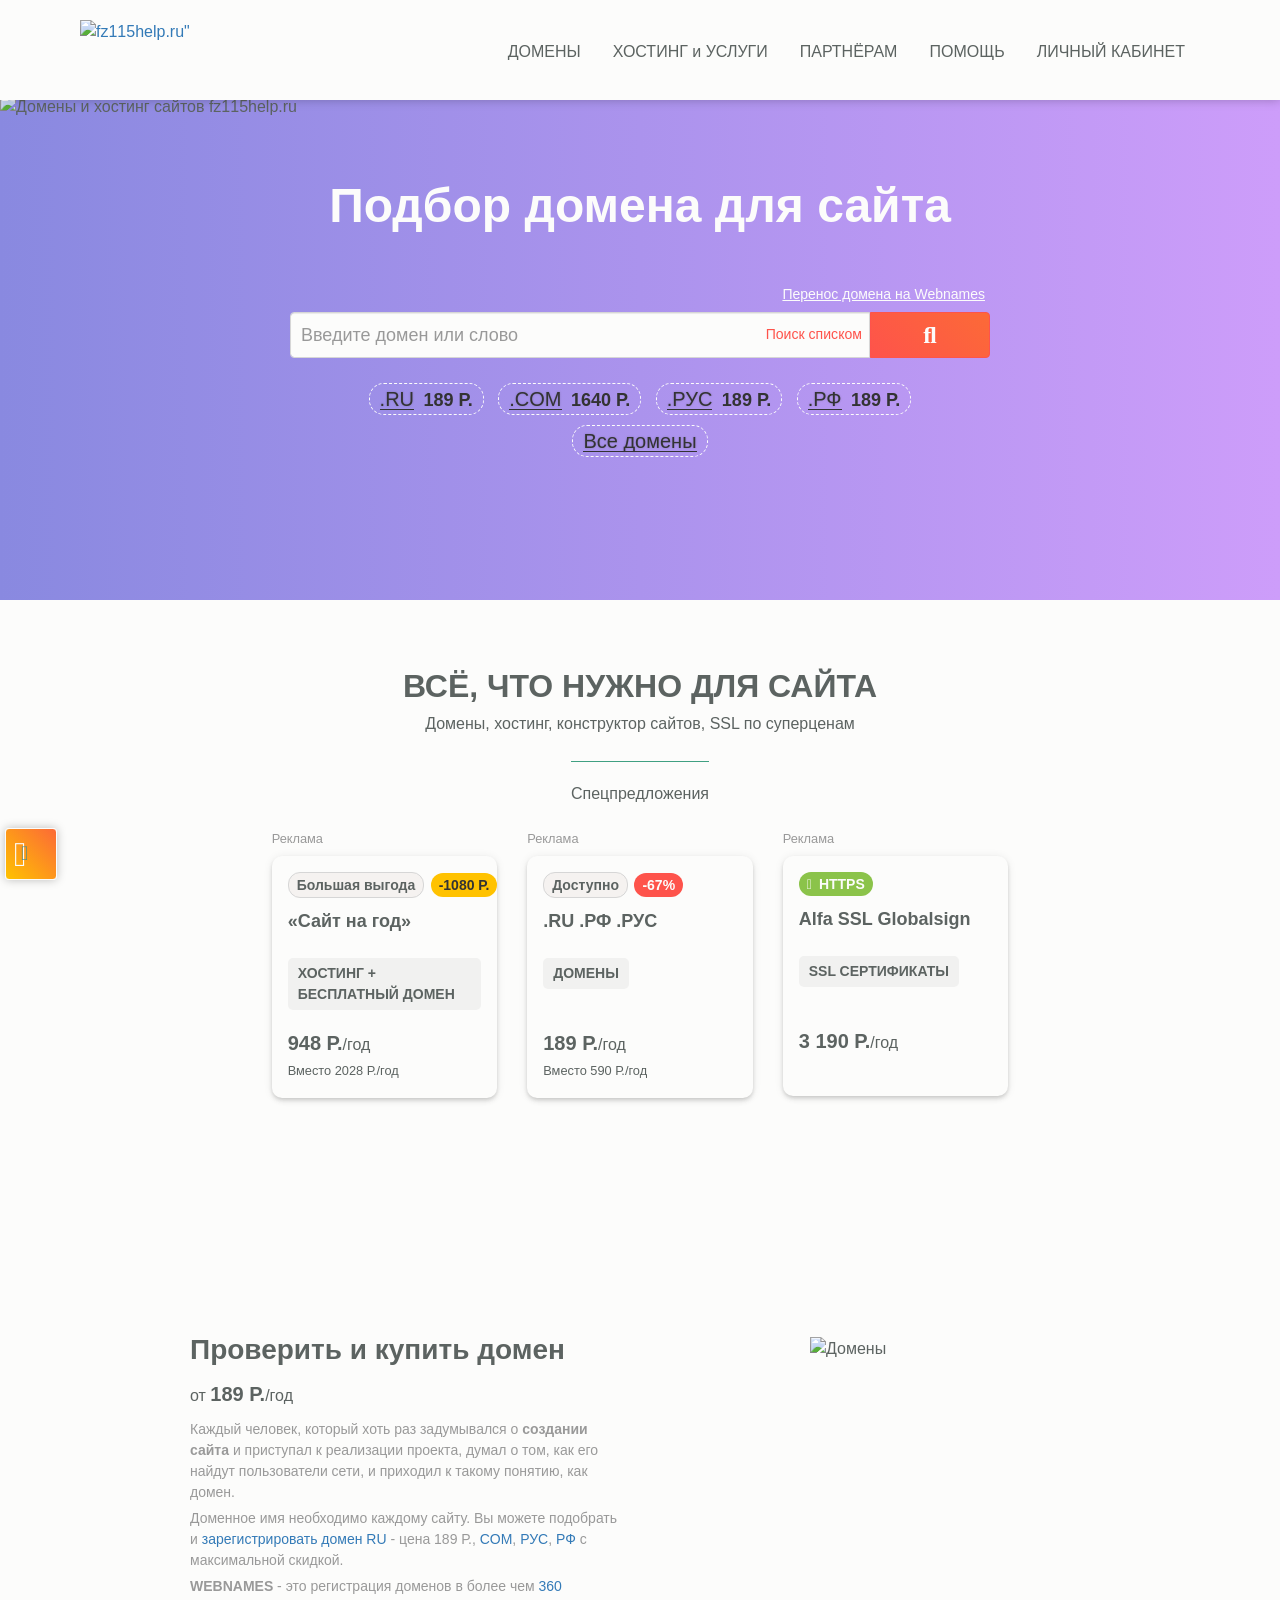
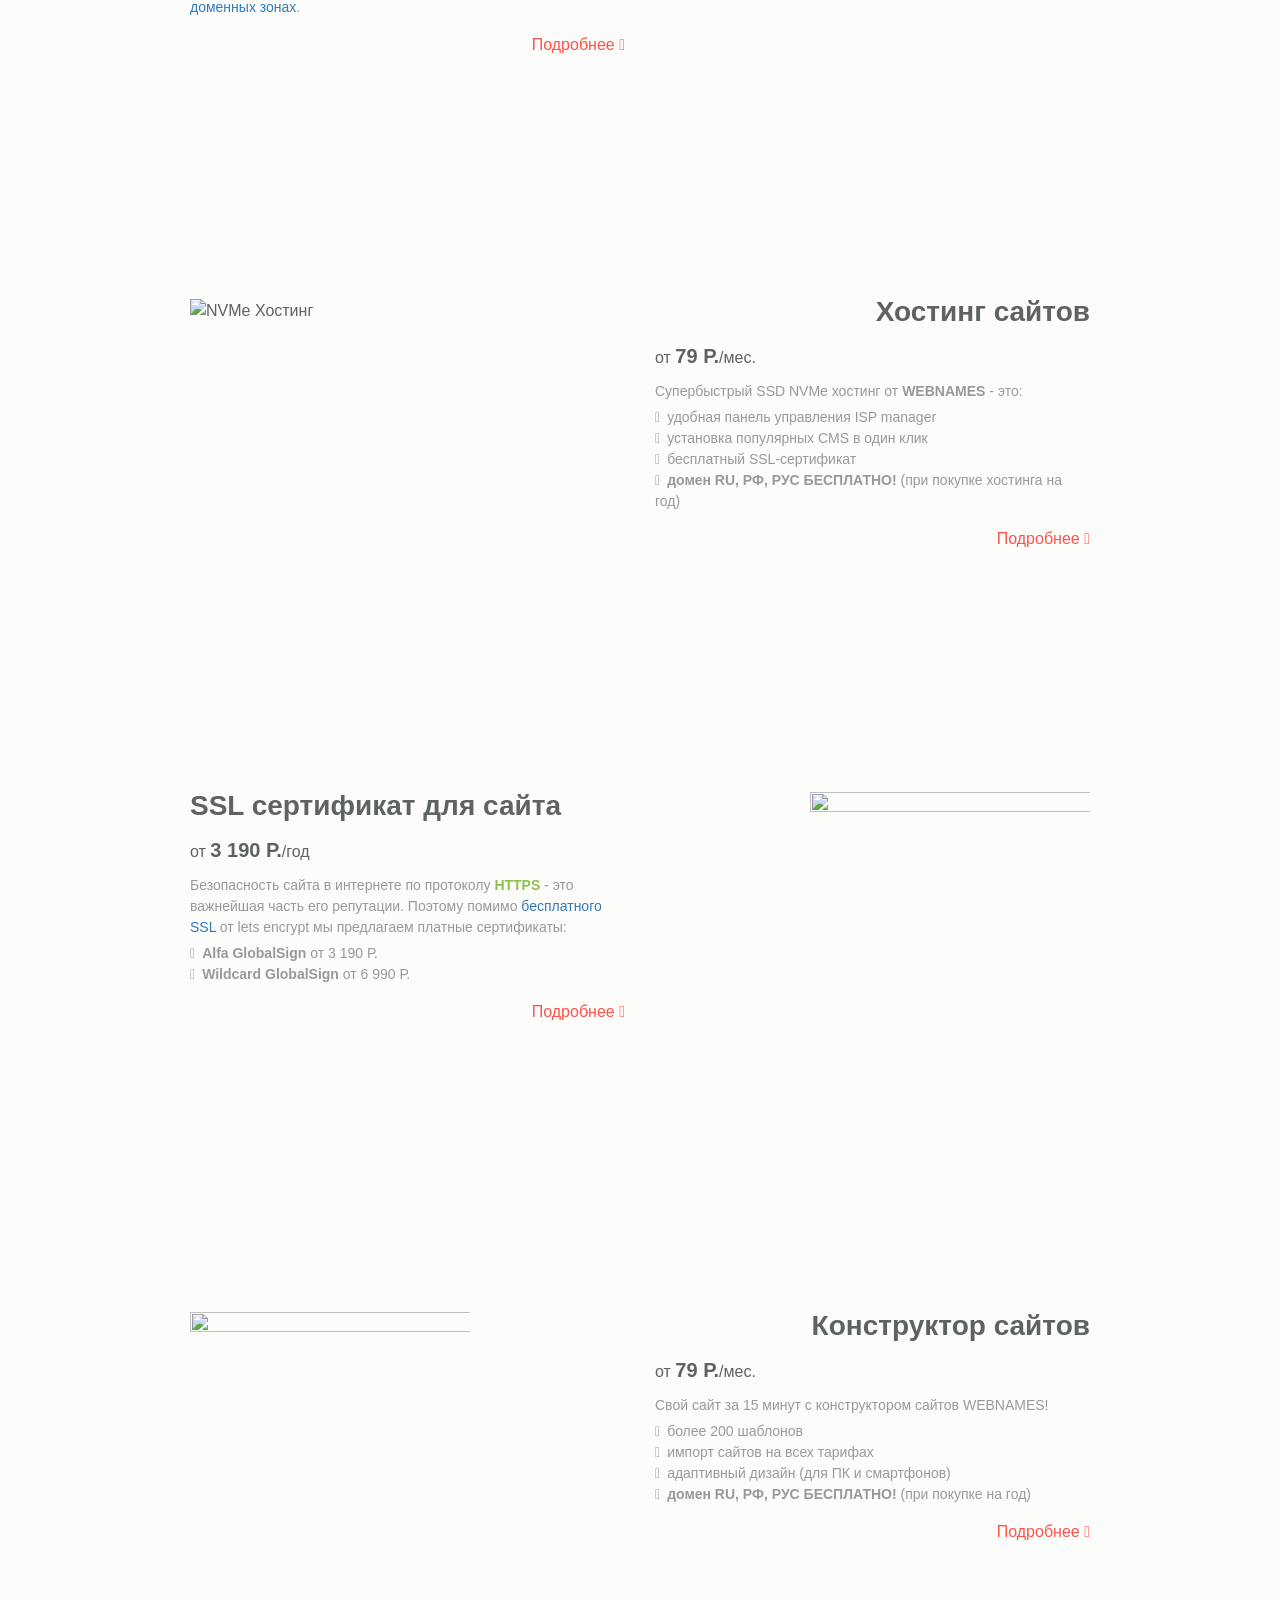
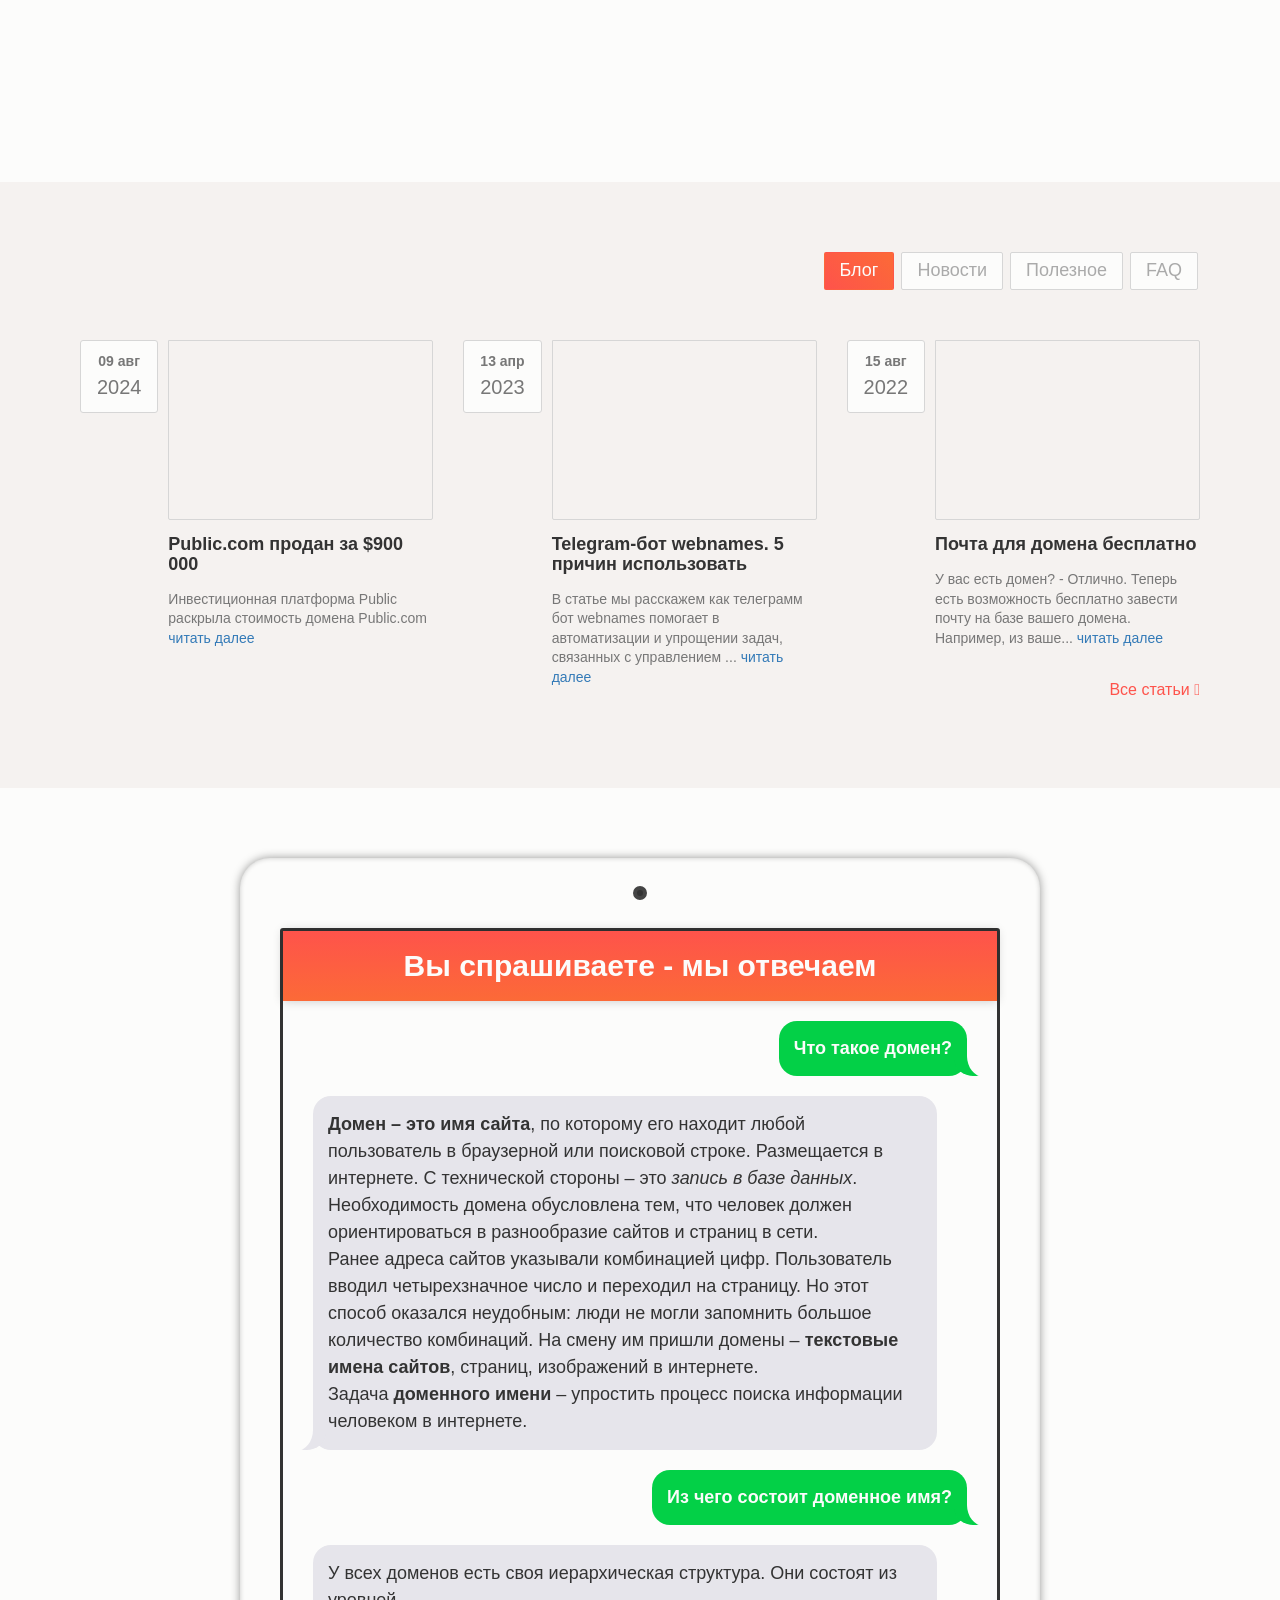
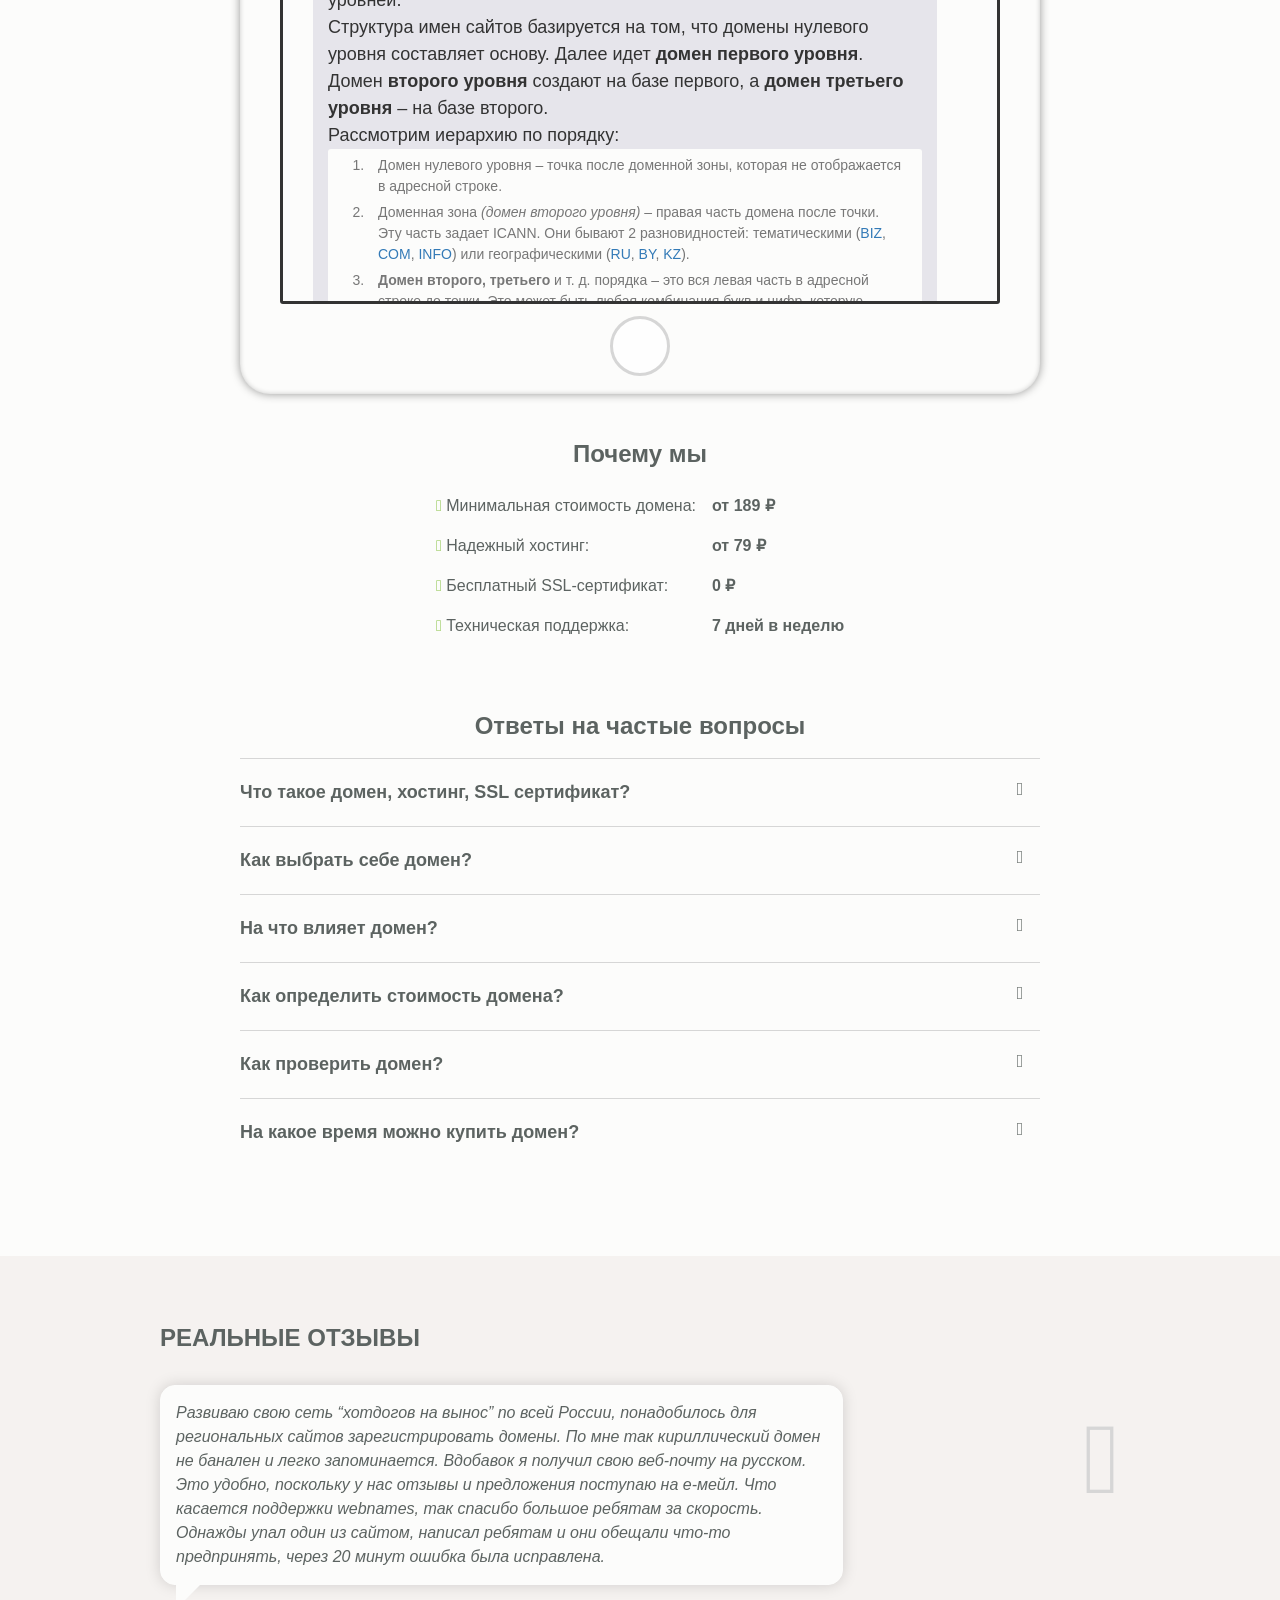
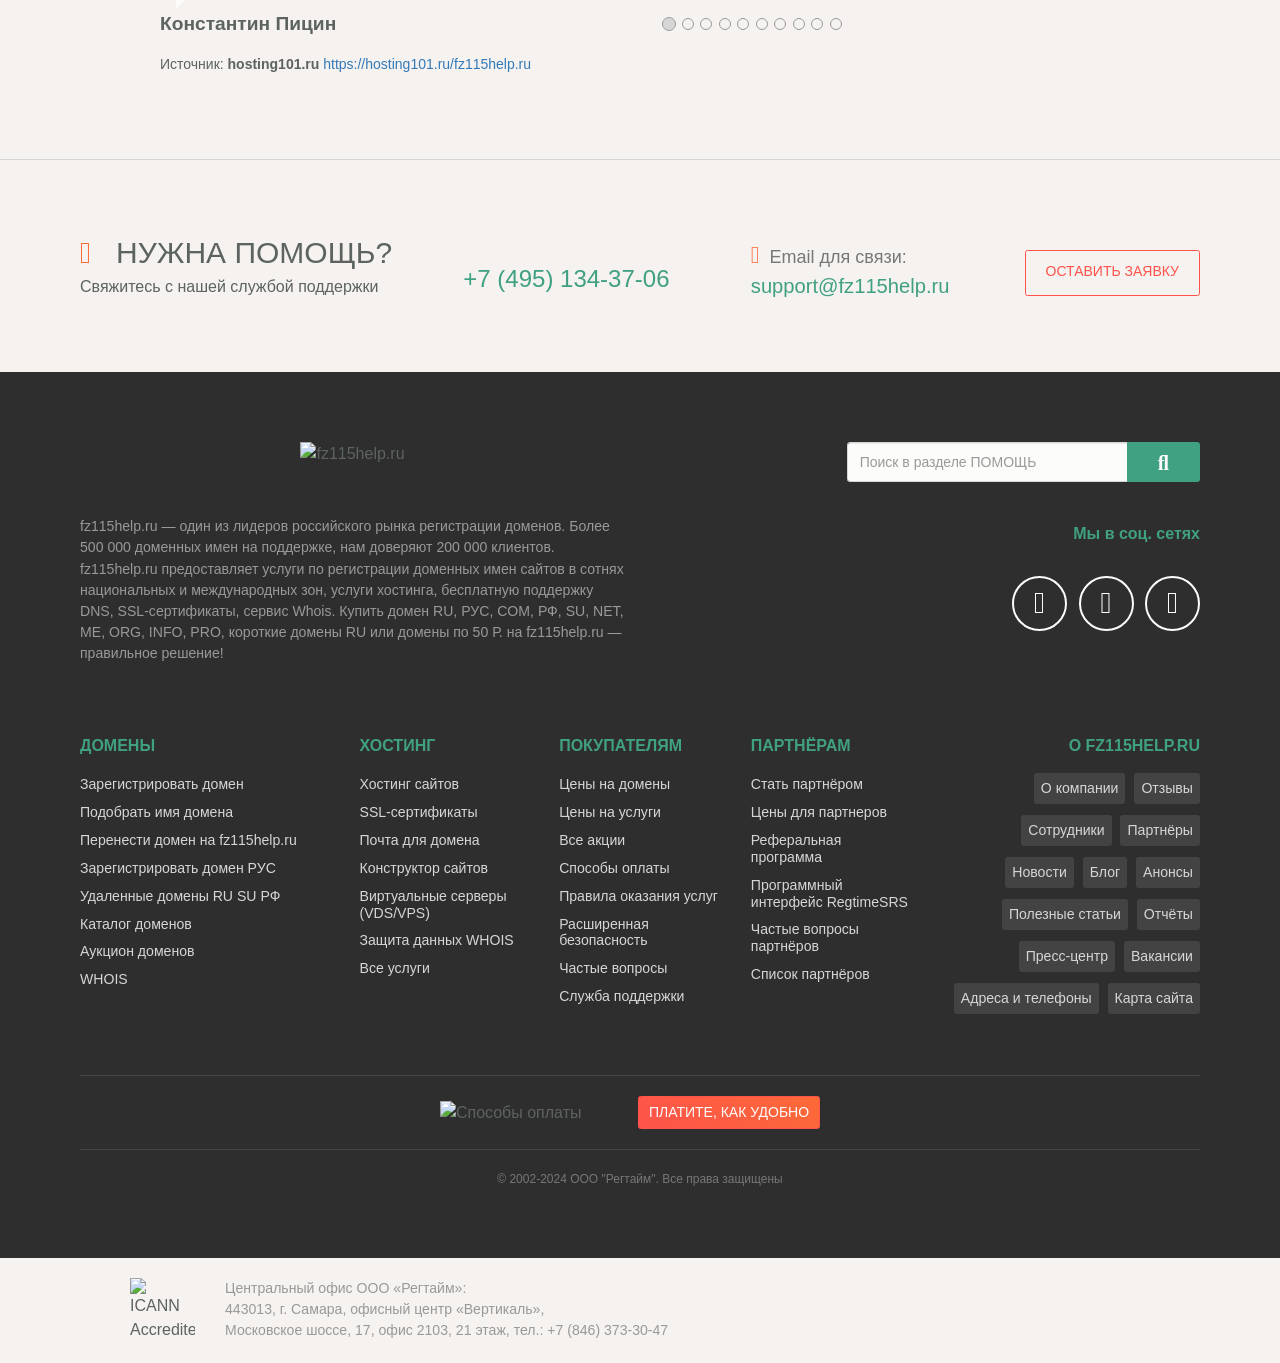
==== commit 1342026e: "fz115help.r" ====
--- a/index.html
+++ b/index.html
@@ -1,5 +1,5 @@
 <!DOCTYPE html>
-<!-- !www.webnames.ru! --><html class="no-js" lang="ru">
+<!-- !www.fz115help.ru! --><html class="no-js" lang="ru">
 <head>
     <meta charset="utf-8">
     <meta http-equiv="X-UA-Compatible" content="IE=edge">
@@ -42,7 +42,7 @@
     <script src="https://oss.maxcdn.com/html5shiv/3.7.2/html5shiv.min.js"></script>
     <script src="https://oss.maxcdn.com/respond/1.4.2/respond.min.js"></script>
     <![endif]--> 
-
+    <!--  --> 
     
 
     <!--<link rel="alternate" type="application/rss+xml" title="Новостной канал Webnames" href="/newsmaker.xml">--> 
@@ -75,7 +75,7 @@
       <div class="col-md-2 col-lg-1 hidden-xs hidden-sm">
         <div class="header-top__languages" id="languages">
           <div class="header-top__languages-inner">             
-             <span class="header-top__languages-link active">Рус</span>&nbsp;|&nbsp;<a href="https://www.webnames.ru//en/index.pl" class="header-top__languages-link">Eng</a>          </div>
+             <span class="header-top__languages-link active">Рус</span>&nbsp;|&nbsp;<a href="https://www.fz115help.ru//en/index.pl" class="header-top__languages-link">Eng</a>          </div>
         </div>
       </div>
 
@@ -97,12 +97,12 @@
       
           <ul class="nav nav-pills header-top__nav" id="user_menu">
             <li class="header-top__nav-item">
-        <a href="https://www.webnames.ru//scripts/auth.pl?auth=1" class="btn btn-primary header-top__nav-link header-top__nav-login-btn">ВОЙТИ</a>
+        <a href="https://www.fz115help.ru//scripts/auth.pl?auth=1" class="btn btn-primary header-top__nav-link header-top__nav-login-btn">ВОЙТИ</a>
     </li>
 
 
 <li class="header-top__nav-item">
-  <a href="https://www.webnames.ru//billing/cart" class="js-dropdownBasket header-top__nav-link header-top__nav-link_basket" id="dropdownBasket" data-toggle="tooltip" data-placement="bottom" title="" aria-label="Корзина">
+  <a href="https://www.fz115help.ru//billing/cart" class="js-dropdownBasket header-top__nav-link header-top__nav-link_basket" id="dropdownBasket" data-toggle="tooltip" data-placement="bottom" title="" aria-label="Корзина">
     <i class="js-dropdownBasketIcon fas fa-shopping-cart header-top__nav-icon header-top__nav-icon_cart"></i>
     <span id="basketCounter" class="js-basketCounter hidden">0</span>
   </a>
@@ -113,29 +113,29 @@
   </div>
 </div>
  /.header-top -->
-
+<!--  --> 
 <div class="header-bottom">
   <div class="header-bottom__inner">
     <div class="container">
       <div class="row">
         <div class="col-xs-8 col-sm-3 col-lg-4">
           <div class="header-bottom__logo">
-            <a href="https://www.webnames.ru//" class="header-bottom__logo-link">
-              <img src="https://www.webnames.ru//wn/img/logo-horizontal.svg" alt="webnames.ru" height="63px" width="288px" class="header-bottom__logo-img">
-              <img src="https://www.webnames.ru//wn/img/logo-sun.svg" alt="webnames.ru" height="63px" width="82px" class="header-bottom__logo-img header-bottom__logo-img_fixed">
+            <a href="https://www.fz115help.ru//" class="header-bottom__logo-link">
+              <img src="https://www.fz115help.ru//wn/img/logo-horizontal.svg" alt=fz115help.ru" height="63px" width="288px" class="header-bottom__logo-img">
+              <img src="https://www.fz115help.ru//wn/img/logo-sun.svg" alt="fz115help.ru" height="63px" width="82px" class="header-bottom__logo-img header-bottom__logo-img_fixed">
             </a>
           </div>
         </div>
         <div class="col-sm-9 col-lg-8 header-bottom__nav">
           <div class="header-bottom__menu-mobile-btn">
-            <a href="https://www.webnames.ru/#header-bottom__menu-wrapper" data-toggle="collapse" class="header-bottom__menu-mobile-btn-inner collapsed" aria-label="Меню">
+            <a href="https://www.fz115help.ru/#header-bottom__menu-wrapper" data-toggle="collapse" class="header-bottom__menu-mobile-btn-inner collapsed" aria-label="Меню">
               <span class="header-bottom__menu-mobile-line"></span>
             </a>
           </div>
           <div id="header-bottom__menu-wrapper" class="header-bottom__menu-wrapper collapse">
             <ul class="nav nav-pills header-bottom__menu" id="main-nav">
               <li class="dropdown header-bottom__menu-item">
-	<a href="https://www.webnames.ru//domains/check" class="dropdown-toggle header-bottom__menu-link" id="dropdownMenu1" data-toggle="dropdown">ДОМЕНЫ</a>
+	<a href="https://www.fz115help.ru//domains/check" class="dropdown-toggle header-bottom__menu-link" id="dropdownMenu1" data-toggle="dropdown">ДОМЕНЫ</a>
 	<div class="js-dropdownMenu dropdown-menu header-bottom__dropdown-menu" aria-labelledby="dropdownMenu1">
 		<div class="container">
 			<div class="dropdown__wrapper dropdown__wrapper_arrow header-bottom__dropdown-domains">
@@ -147,39 +147,39 @@
 								<div class="header-bottom__dropdown-header">Подобрать и купить домен</div>
 								<ul class="header-bottom__dropdown-list">
 									<li class="header-bottom__dropdown-list-item">
-										<a href="https://www.webnames.ru//tld/catalog/ru" class="header-bottom__dropdown-link header-bottom__dropdown-link_tag">Домен RU</a>
-										<a href="https://www.webnames.ru//tld/catalog/com" class="header-bottom__dropdown-link header-bottom__dropdown-link_tag">COM</a>
-										<a href="https://www.webnames.ru//tld/catalog/рф" class="header-bottom__dropdown-link header-bottom__dropdown-link_tag">РФ</a>
-										<a href="https://www.webnames.ru//tld/catalog/рус" class="header-bottom__dropdown-link header-bottom__dropdown-link_tag">РУС</a>
-										<a href="https://www.webnames.ru//kategorii-domenov/all" class="header-bottom__dropdown-link header-bottom__dropdown-link_tag">Все домены (360+)</a>
-										<a href="https://www.webnames.ru//scripts/ru3let.pl" class="header-bottom__dropdown-link header-bottom__dropdown-link_tag"><b>3</b>-символьные</a>
-										<a href="https://www.webnames.ru//scripts/ru4let.pl" class="header-bottom__dropdown-link header-bottom__dropdown-link_tag"><b>4</b>-символьные</a>
-										<a href="https://www.webnames.ru//domains/geo_rus" class="header-bottom__dropdown-link header-bottom__dropdown-link_tag">Домены по <b>50 ₽</b></a>
-										<a href="https://www.webnames.ru//tlds/price" class="header-bottom__dropdown-link header-bottom__dropdown-link_tag"><i class="fas fa-ruble-sign header-bottom__dropdown-link_icon"></i> Цены</a>
+										<a href="https://www.fz115help.ru//tld/catalog/ru" class="header-bottom__dropdown-link header-bottom__dropdown-link_tag">Домен RU</a>
+										<a href="https://www.fz115help.ru//tld/catalog/com" class="header-bottom__dropdown-link header-bottom__dropdown-link_tag">COM</a>
+										<a href="https://www.fz115help.ru//tld/catalog/рф" class="header-bottom__dropdown-link header-bottom__dropdown-link_tag">РФ</a>
+										<a href="https://www.fz115help.ru//tld/catalog/рус" class="header-bottom__dropdown-link header-bottom__dropdown-link_tag">РУС</a>
+										<a href="https://www.fz115help.ru//kategorii-domenov/all" class="header-bottom__dropdown-link header-bottom__dropdown-link_tag">Все домены (360+)</a>
+										<a href="https://www.fz115help.ru//scripts/ru3let.pl" class="header-bottom__dropdown-link header-bottom__dropdown-link_tag"><b>3</b>-символьные</a>
+										<a href="https://www.fz115help.ru//scripts/ru4let.pl" class="header-bottom__dropdown-link header-bottom__dropdown-link_tag"><b>4</b>-символьные</a>
+										<a href="https://www.fz115help.ru//domains/geo_rus" class="header-bottom__dropdown-link header-bottom__dropdown-link_tag">Домены по <b>50 ₽</b></a>
+										<a href="https://www.fz115help.ru//tlds/price" class="header-bottom__dropdown-link header-bottom__dropdown-link_tag"><i class="fas fa-ruble-sign header-bottom__dropdown-link_icon"></i> Цены</a>
 									</li>
 									<li class="header-bottom__dropdown-list-item">
 										<span class="header-bottom__dropdown-list-devider"></span>
 									</li>
 									<li class="header-bottom__dropdown-list-item">
-										<a href="https://www.webnames.ru//domains/check" class="header-bottom__dropdown-link header-bottom__dropdown-link_special header-bottom__dropdown-link_special_star"><i class="fas fa-search text-primary header-bottom__dropdown-link_icon"></i><b> Подобрать имя домена</b></a>
-									</li>
-									<li class="header-bottom__dropdown-list-item">
-										<a href="https://www.webnames.ru//domains/namebuddy" class="header-bottom__dropdown-link"><i class="fas fa-registered header-bottom__dropdown-link_icon"></i> Зарегистрировать домен</a>
-									</li>
-									<li class="header-bottom__dropdown-list-item">
-										<a href="https://www.webnames.ru//prodlenie_domena" class="header-bottom__dropdown-link"><i class="fas fa-sync header-bottom__dropdown-link_icon text-blue"></i><b> Продление домена</b></a>
-									</li>
-									<li class="header-bottom__dropdown-list-item">
-										<a href="https://www.webnames.ru//hosting/korporativnaya-pochta-domena?wn_adv=menu_domains" class="header-bottom__dropdown-link"><i class="fas fa-envelope header-bottom__dropdown-link_icon"></i> Почта для домена</a>
-									</li>
-									<li class="header-bottom__dropdown-list-item">
-										<a href="https://www.webnames.ru//whois" class="header-bottom__dropdown-link"><i class="fas fa-user-check header-bottom__dropdown-link_icon"></i> WHOIS Service</a>
-									</li>
-									<li class="header-bottom__dropdown-list-item">
-										<a href="https://www.webnames.ru//domains/deleted" class="header-bottom__dropdown-link"><i class="fas fa-trash-alt header-bottom__dropdown-link_icon"></i> Удаленные домены RU, SU, РФ</a>
-									</li>
-									<li class="header-bottom__dropdown-list-item">
-										<a href="https://www.webnames.ru//faq#faqDomains" class="header-bottom__dropdown-link"><i class="fas fa-question-circle header-bottom__dropdown-link_icon"></i> Вопросы по доменам</a>
+										<a href="https://www.fz115help.ru//domains/check" class="header-bottom__dropdown-link header-bottom__dropdown-link_special header-bottom__dropdown-link_special_star"><i class="fas fa-search text-primary header-bottom__dropdown-link_icon"></i><b> Подобрать имя домена</b></a>
+									</li>
+									<li class="header-bottom__dropdown-list-item">
+										<a href="https://www.fz115help.ru//domains/namebuddy" class="header-bottom__dropdown-link"><i class="fas fa-registered header-bottom__dropdown-link_icon"></i> Зарегистрировать домен</a>
+									</li>
+									<li class="header-bottom__dropdown-list-item">
+										<a href="https://www.fz115help.ru//prodlenie_domena" class="header-bottom__dropdown-link"><i class="fas fa-sync header-bottom__dropdown-link_icon text-blue"></i><b> Продление домена</b></a>
+									</li>
+									<li class="header-bottom__dropdown-list-item">
+										<a href="https://www.fz115help.ru//hosting/korporativnaya-pochta-domena?wn_adv=menu_domains" class="header-bottom__dropdown-link"><i class="fas fa-envelope header-bottom__dropdown-link_icon"></i> Почта для домена</a>
+									</li>
+									<li class="header-bottom__dropdown-list-item">
+										<a href="https://www.fz115help.ru//whois" class="header-bottom__dropdown-link"><i class="fas fa-user-check header-bottom__dropdown-link_icon"></i> WHOIS Service</a>
+									</li>
+									<li class="header-bottom__dropdown-list-item">
+										<a href="https://www.fz115help.ru//domains/deleted" class="header-bottom__dropdown-link"><i class="fas fa-trash-alt header-bottom__dropdown-link_icon"></i> Удаленные домены RU, SU, РФ</a>
+									</li>
+									<li class="header-bottom__dropdown-list-item">
+										<a href="https://www.fz115help.ru//faq#faqDomains" class="header-bottom__dropdown-link"><i class="fas fa-question-circle header-bottom__dropdown-link_icon"></i> Вопросы по доменам</a>
 									</li>
 								</ul>
 							</div>
@@ -187,33 +187,33 @@
 								<div class="header-bottom__dropdown-header">Перенос домена на WEBNAMES</div>
 								<ul class="header-bottom__dropdown-list">
 									<li class="header-bottom__dropdown-list-item">
-										<a href="https://www.webnames.ru//perenos-domena-ot-reg-ru-v-webnames-ru" class="header-bottom__dropdown-link header-bottom__dropdown-link_tag grayscale-hover"><i class="icon-company icon-company_regru grayscale"></i> Перенести домен от REG.RU</a>
-										<a href="https://www.webnames.ru//perenos-domena-ot-beget-v-webnames-ru" class="header-bottom__dropdown-link header-bottom__dropdown-link_tag grayscale-hover"><i class="icon-company icon-company_beget grayscale"></i> от BEGET</a>
-										<a href="https://www.webnames.ru//perenos-domena-ot-nic-ru-v-webnames-ru" class="header-bottom__dropdown-link header-bottom__dropdown-link_tag grayscale-hover"><i class="icon-company icon-company_rucenter grayscale"></i> от NIC.RU</a>
-										<a href="https://www.webnames.ru//perenos-domena-ot-timeweb-v-webnames-ru" class="header-bottom__dropdown-link header-bottom__dropdown-link_tag grayscale-hover"><i class="icon-company icon-company_timeweb grayscale"></i> от TIMEWEB</a>
-										<a href="https://www.webnames.ru//perenos-domena-ot-dzhino-v-webnames-ru" class="header-bottom__dropdown-link header-bottom__dropdown-link_tag grayscale-hover"><i class="icon-company icon-company_jino grayscale"></i> от JINO</a>
-										<a href="https://www.webnames.ru//articles/godaddy-ne-rabotaet-v-rossii#slow-h2_2" class="header-bottom__dropdown-link header-bottom__dropdown-link_tag">от GoDaddy</a>
-										<a href="https://www.webnames.ru//perenos-domena-ot-drugogo-registratora-v-webnames-ru" class="header-bottom__dropdown-link header-bottom__dropdown-link_tag">от других регистраторов</a>
+										<a href="https://www.fz115help.ru//perenos-domena-ot-reg-ru-v-webnames-ru" class="header-bottom__dropdown-link header-bottom__dropdown-link_tag grayscale-hover"><i class="icon-company icon-company_regru grayscale"></i> Перенести домен от REG.RU</a>
+										<a href="https://www.fz115help.ru//perenos-domena-ot-beget-v-webnames-ru" class="header-bottom__dropdown-link header-bottom__dropdown-link_tag grayscale-hover"><i class="icon-company icon-company_beget grayscale"></i> от BEGET</a>
+										<a href="https://www.fz115help.ru//perenos-domena-ot-nic-ru-v-webnames-ru" class="header-bottom__dropdown-link header-bottom__dropdown-link_tag grayscale-hover"><i class="icon-company icon-company_rucenter grayscale"></i> от NIC.RU</a>
+										<a href="https://www.fz115help.ru//perenos-domena-ot-timeweb-v-webnames-ru" class="header-bottom__dropdown-link header-bottom__dropdown-link_tag grayscale-hover"><i class="icon-company icon-company_timeweb grayscale"></i> от TIMEWEB</a>
+										<a href="https://www.fz115help.ru//perenos-domena-ot-dzhino-v-webnames-ru" class="header-bottom__dropdown-link header-bottom__dropdown-link_tag grayscale-hover"><i class="icon-company icon-company_jino grayscale"></i> от JINO</a>
+										<a href="https://www.fz115help.ru//articles/godaddy-ne-rabotaet-v-rossii#slow-h2_2" class="header-bottom__dropdown-link header-bottom__dropdown-link_tag">от GoDaddy</a>
+										<a href="https://www.fz115help.ru//perenos-domena-ot-drugogo-registratora-v-webnames-ru" class="header-bottom__dropdown-link header-bottom__dropdown-link_tag">от других регистраторов</a>
 									</li>
 									<li class="header-bottom__dropdown-list-item">
                     <span class="header-bottom__dropdown-list-devider"></span>
                   </li>
                   <li class="header-bottom__dropdown-list-item">
-                    <a href="https://www.webnames.ru//domains/transfer" class="header-bottom__dropdown-link header-bottom__dropdown-link_tag"><i class="fas fa-shopping-bag header-bottom__dropdown-link_icon"></i> Перенос доменов</a>
-                    <a href="https://www.webnames.ru//faq/perenos_sajtov" class="header-bottom__dropdown-link header-bottom__dropdown-link_tag"><i class="fas fa-code header-bottom__dropdown-link_icon"></i> Перенос сайтов</a>
+                    <a href="https://www.fz115help.ru//domains/transfer" class="header-bottom__dropdown-link header-bottom__dropdown-link_tag"><i class="fas fa-shopping-bag header-bottom__dropdown-link_icon"></i> Перенос доменов</a>
+                    <a href="https://www.fz115help.ru//faq/perenos_sajtov" class="header-bottom__dropdown-link header-bottom__dropdown-link_tag"><i class="fas fa-code header-bottom__dropdown-link_icon"></i> Перенос сайтов</a>
                   </li>
 								</ul>
 								<div class="header-bottom__dropdown-header">Аукцион доменов / Биржа доменов</div>
 								<ul class="header-bottom__dropdown-list">
 									<li class="header-bottom__dropdown-list-item">
-										<a href="https://www.webnames.ru//auction/" class="header-bottom__dropdown-link header-bottom__dropdown-link_tag">Купить домен</a>
-										<a href="https://www.webnames.ru//auction/add" class="header-bottom__dropdown-link header-bottom__dropdown-link_tag">Продать домен</a>
+										<a href="https://www.fz115help.ru//auction/" class="header-bottom__dropdown-link header-bottom__dropdown-link_tag">Купить домен</a>
+										<a href="https://www.fz115help.ru//auction/add" class="header-bottom__dropdown-link header-bottom__dropdown-link_tag">Продать домен</a>
 									</li>
 								</ul>
 								<div class="header-bottom__dropdown-header">Прочее</div>
 								<ul class="header-bottom__dropdown-list">
 									<li class="header-bottom__dropdown-list-item">
-										<a href="https://www.webnames.ru//webpereadresaciya/udobnaya_ssylka" class="header-bottom__dropdown-link header-bottom__dropdown-link_tag" target="_blank"><i class="fas fa-link"></i> Домен с переадресацией</a>
+										<a href="https://www.fz115help.ru//webpereadresaciya/udobnaya_ssylka" class="header-bottom__dropdown-link header-bottom__dropdown-link_tag" target="_blank"><i class="fas fa-link"></i> Домен с переадресацией</a>
 									</li>
 								</ul>
 							</div>
@@ -222,7 +222,7 @@
 					<div class="col-md-3 hidden-xs hidden-sm">
 						<div class="banner-static__wrapper">
 							<small class="text-grey">Реклама</small>
-							<a href="https://www.webnames.ru//hosting?wn_adv=banner_menu_domains" class="banner-static banner-static_hover banner-static_sm banner-static_shadow">
+							<a href="https://www.fz115help.ru//hosting?wn_adv=banner_menu_domains" class="banner-static banner-static_hover banner-static_sm banner-static_shadow">
 								<div class="banner-static__badges">
 									<span class="banner-static__badge banner-static__badge_yellow">Бесплатно!</span>
 								</div>
@@ -249,7 +249,7 @@
 							</a>
 						</div>
 						<hr class="hr">
-						<a href="https://www.webnames.ru//actions" class="header-bottom__dropdown-link header-bottom__dropdown-link_tag">Все акции на домены</a>
+						<a href="https://www.fz115help.ru//actions" class="header-bottom__dropdown-link header-bottom__dropdown-link_tag">Все акции на домены</a>
 					</div>
 				</div>
 			</div>
@@ -257,7 +257,7 @@
 	</div>
 </li>
 <li class="dropdown header-bottom__menu-item">
-	<a href="https://www.webnames.ru//hosting" class="dropdown-toggle header-bottom__menu-link" id="dropdownMenu2" data-toggle="dropdown">ХОСТИНГ<span class="hidden-sm"> и УСЛУГИ</span></a>
+	<a href="https://www.fz115help.ru//hosting" class="dropdown-toggle header-bottom__menu-link" id="dropdownMenu2" data-toggle="dropdown">ХОСТИНГ<span class="hidden-sm"> и УСЛУГИ</span></a>
 	<div class="js-dropdownMenu dropdown-menu header-bottom__dropdown-menu" aria-labelledby="dropdownMenu2">
 		<div class="container">
 			<div class="dropdown__wrapper dropdown__wrapper_arrow header-bottom__dropdown-hosting">
@@ -269,28 +269,28 @@
 								<div class="header-bottom__dropdown-header">Хостинг и всё для сайта</div>
 								<ul class="header-bottom__dropdown-list">
 									<li class="header-bottom__dropdown-list-item">
-										<a href="https://www.webnames.ru//hosting" class="header-bottom__dropdown-link header-bottom__dropdown-link_tag"><i class="fas fa-hdd"></i> <b>Хостинг от 79 Р./мес.</b></a>
-										<a href="https://www.webnames.ru//hosting/hosting-s-konstruktorom-saytov" class="header-bottom__dropdown-link header-bottom__dropdown-link_tag">Конструктор сайтов WEBNAMES</a>
-										<a href="https://www.webnames.ru//ssl" class="header-bottom__dropdown-link header-bottom__dropdown-link_tag"><i class="fas fa-shield-alt"></i> SSL сертификаты</a>
-										<a href="https://www.webnames.ru//hosting/vds" class="header-bottom__dropdown-link header-bottom__dropdown-link_tag">Виртуальные серверы (VDS/VPS)</a>
+										<a href="https://www.fz115help.ru//hosting" class="header-bottom__dropdown-link header-bottom__dropdown-link_tag"><i class="fas fa-hdd"></i> <b>Хостинг от 79 Р./мес.</b></a>
+										<a href="https://www.fz115help.ru//hosting/hosting-s-konstruktorom-saytov" class="header-bottom__dropdown-link header-bottom__dropdown-link_tag">Конструктор сайтов WEBNAMES</a>
+										<a href="https://www.fz115help.ru//ssl" class="header-bottom__dropdown-link header-bottom__dropdown-link_tag"><i class="fas fa-shield-alt"></i> SSL сертификаты</a>
+										<a href="https://www.fz115help.ru//hosting/vds" class="header-bottom__dropdown-link header-bottom__dropdown-link_tag">Виртуальные серверы (VDS/VPS)</a>
 									</li>
 									<li class="header-bottom__dropdown-list-item">
 										<span class="header-bottom__dropdown-list-devider"></span>
 									</li>
 									<li class="header-bottom__dropdown-list-item">
-										<a href="https://www.webnames.ru//prodlenie-hostinga" class="header-bottom__dropdown-link"><i class="fas fa-sync header-bottom__dropdown-link_icon text-blue"></i><b> Продление хостинга</b></a>
-									</li>
-									<li class="header-bottom__dropdown-list-item">
-										<a href="https://www.webnames.ru//faq/perenos_sajtov/perenos_sajta_na_hosting_besplatno" class="header-bottom__dropdown-link"><i class="fas fa-briefcase header-bottom__dropdown-link_icon"></i> Перенос сайта (бесплатно)</a>
-									</li>
-									<li class="header-bottom__dropdown-list-item">
-										<a href="https://www.webnames.ru//faq#faqHosting" class="header-bottom__dropdown-link"><i class="fas fa-question-circle header-bottom__dropdown-link_icon"></i> Вопросы по хостингу</a>
+										<a href="https://www.fz115help.ru//prodlenie-hostinga" class="header-bottom__dropdown-link"><i class="fas fa-sync header-bottom__dropdown-link_icon text-blue"></i><b> Продление хостинга</b></a>
+									</li>
+									<li class="header-bottom__dropdown-list-item">
+										<a href="https://www.fz115help.ru//faq/perenos_sajtov/perenos_sajta_na_hosting_besplatno" class="header-bottom__dropdown-link"><i class="fas fa-briefcase header-bottom__dropdown-link_icon"></i> Перенос сайта (бесплатно)</a>
+									</li>
+									<li class="header-bottom__dropdown-list-item">
+										<a href="https://www.fz115help.ru//faq#faqHosting" class="header-bottom__dropdown-link"><i class="fas fa-question-circle header-bottom__dropdown-link_icon"></i> Вопросы по хостингу</a>
 									</li>
 								</ul>
 								<div class="header-bottom__dropdown-header">DNS сервера</div>
 								<ul class="header-bottom__dropdown-list">
 									<li class="header-bottom__dropdown-list-item">
-										<a href="https://www.webnames.ru//hosting/dns" class="header-bottom__dropdown-link header-bottom__dropdown-link_tag">Поддержка DNS</a>
+										<a href="https://www.fz115help.ru//hosting/dns" class="header-bottom__dropdown-link header-bottom__dropdown-link_tag">Поддержка DNS</a>
 									</li>
 								</ul>
 							</div>
@@ -298,22 +298,22 @@
 								<div class="header-bottom__dropdown-header">Безопасность и другие услуги</div>
 								<ul class="header-bottom__dropdown-list">
 									<li class="header-bottom__dropdown-list-item">
-										<a href="https://www.webnames.ru//services/privacy" class="header-bottom__dropdown-link header-bottom__dropdown-link_tag">Защита регистрационных данных</a>
-										<a href="https://www.webnames.ru//hosting/korporativnaya-pochta-domena?wn_adv=menu_hosting" class="header-bottom__dropdown-link header-bottom__dropdown-link_tag"><i class="fas fa-envelope"></i> Почта для домена</a>
-										<a href="https://www.webnames.ru//scripts/smssec_promo.pl" class="header-bottom__dropdown-link header-bottom__dropdown-link_tag">Расширенная безопасность</a>
-										<a href="https://www.webnames.ru//services" class="header-bottom__dropdown-link header-bottom__dropdown-link_tag"><b>Все услуги</b></a>
+										<a href="https://www.fz115help.ru//services/privacy" class="header-bottom__dropdown-link header-bottom__dropdown-link_tag">Защита регистрационных данных</a>
+										<a href="https://www.fz115help.ru//hosting/korporativnaya-pochta-domena?wn_adv=menu_hosting" class="header-bottom__dropdown-link header-bottom__dropdown-link_tag"><i class="fas fa-envelope"></i> Почта для домена</a>
+										<a href="https://www.fz115help.ru//scripts/smssec_promo.pl" class="header-bottom__dropdown-link header-bottom__dropdown-link_tag">Расширенная безопасность</a>
+										<a href="https://www.fz115help.ru//services" class="header-bottom__dropdown-link header-bottom__dropdown-link_tag"><b>Все услуги</b></a>
 									</li>
 								</ul>
 								<div class="header-bottom__dropdown-header">Юридическое сопровождение</div>
 								<ul class="header-bottom__dropdown-list">
 									<li class="header-bottom__dropdown-list-item">
-										<a href="https://www.webnames.ru//services/certificate" class="header-bottom__dropdown-link">Свидетельство и справка о регистрации домена</a>
-									</li>
-									<li class="header-bottom__dropdown-list-item">
-										<a href="https://www.webnames.ru//scripts/attorneys_request.pl" class="header-bottom__dropdown-link">Ответ на запрос адвоката / патентного поверенного</a>
-									</li>
-									<li class="header-bottom__dropdown-list-item">
-										<a href="https://www.webnames.ru//scripts/consult.pl" class="header-bottom__dropdown-link">Дополнительная платная консультация</a>
+										<a href="https://www.fz115help.ru//services/certificate" class="header-bottom__dropdown-link">Свидетельство и справка о регистрации домена</a>
+									</li>
+									<li class="header-bottom__dropdown-list-item">
+										<a href="https://www.fz115help.ru//scripts/attorneys_request.pl" class="header-bottom__dropdown-link">Ответ на запрос адвоката / патентного поверенного</a>
+									</li>
+									<li class="header-bottom__dropdown-list-item">
+										<a href="https://www.fz115help.ru//scripts/consult.pl" class="header-bottom__dropdown-link">Дополнительная платная консультация</a>
 									</li>
 								</ul>
 							</div>
@@ -322,7 +322,7 @@
 					<div class="col-md-4 hidden-xs hidden-sm">
 						<div class="banner-static__wrapper">
 							<small class="text-grey">Реклама</small>
-							<a href="https://www.webnames.ru//hosting?wn_adv=banner_menu_hosting" class="banner-static banner-static_hover banner-static_sm banner-static_shadow">
+							<a href="https://www.fz115help.ru//hosting?wn_adv=banner_menu_hosting" class="banner-static banner-static_hover banner-static_sm banner-static_shadow">
 								<div class="banner-static__badges">
 									<span class="banner-static__badge banner-static__badge_info">Большая выгода</span>
 									<span class="banner-static__badge banner-static__badge_red">-1080 Р.</span>
@@ -353,7 +353,7 @@
 							</a>
 						</div>
 						<hr class="hr">
-						<a href="https://www.webnames.ru//actions" class="header-bottom__dropdown-link header-bottom__dropdown-link_tag">Все акции на Хостинг и услуги</a>
+						<a href="https://www.fz115help.ru//actions" class="header-bottom__dropdown-link header-bottom__dropdown-link_tag">Все акции на Хостинг и услуги</a>
 					</div>
 				</div>
 			</div>
@@ -361,7 +361,7 @@
 	</div>
 </li>
 <li class="dropdown header-bottom__menu-item">
-	<a href="https://www.webnames.ru//partner/new" class="dropdown-toggle header-bottom__menu-link" id="dropdownMenu3" data-toggle="dropdown">ПАРТНЁРАМ</a>
+	<a href="https://www.fz115help.ru//partner/new" class="dropdown-toggle header-bottom__menu-link" id="dropdownMenu3" data-toggle="dropdown">ПАРТНЁРАМ</a>
 	<div class="js-dropdownMenu dropdown-menu header-bottom__dropdown-menu" aria-labelledby="dropdownMenu3">
 		<div class="container">
 			<div class="dropdown__wrapper dropdown__wrapper_arrow header-bottom__dropdown-partners">
@@ -373,13 +373,13 @@
 								<div class="header-bottom__dropdown-header">Партнерство с нами</div>
 								<ul class="header-bottom__dropdown-list">            
 									<li class="header-bottom__dropdown-list-item">
-										<a href="https://www.webnames.ru//partner/new" class="header-bottom__dropdown-link">Стать партнером</a>
+										<a href="https://www.fz115help.ru//partner/new" class="header-bottom__dropdown-link">Стать партнером</a>
 									</li>            
 									<li class="header-bottom__dropdown-list-item">
-										<a href="https://www.webnames.ru//partner/prices" class="header-bottom__dropdown-link">Цены для партнеров</a>
+										<a href="https://www.fz115help.ru//partner/prices" class="header-bottom__dropdown-link">Цены для партнеров</a>
 									</li>            
 									<li class="header-bottom__dropdown-list-item">
-										<a href="https://www.webnames.ru//partner/referral" class="header-bottom__dropdown-link">Реферальная программа</a>
+										<a href="https://www.fz115help.ru//partner/referral" class="header-bottom__dropdown-link">Реферальная программа</a>
 									</li>
 								</ul>
 							</div>
@@ -387,7 +387,7 @@
 								<div class="header-bottom__dropdown-header">Программные продукты</div>
 								<ul class="header-bottom__dropdown-list">            
 									<li class="header-bottom__dropdown-list-item">
-										<a href="https://www.webnames.ru//partner/api" class="header-bottom__dropdown-link">Программный интерфейс RegtimeSRS</a>
+										<a href="https://www.fz115help.ru//partner/api" class="header-bottom__dropdown-link">Программный интерфейс RegtimeSRS</a>
 									</li>
 								</ul>
 							</div>
@@ -399,7 +399,7 @@
 								<div class="header-bottom__dropdown-header">Информация и помощь</div>
 								<ul class="header-bottom__dropdown-list">            
 									<li class="header-bottom__dropdown-list-item">
-										<a href="https://www.webnames.ru//partner/faq" class="header-bottom__dropdown-link">Частые вопросы партнеров</a>
+										<a href="https://www.fz115help.ru//partner/faq" class="header-bottom__dropdown-link">Частые вопросы партнеров</a>
 									</li>
 								</ul>
 							</div>
@@ -407,7 +407,7 @@
 								<div class="header-bottom__dropdown-header">Наши партнеры</div>
 								<ul class="header-bottom__dropdown-list">            
 									<li class="header-bottom__dropdown-list-item">
-										<a href="https://www.webnames.ru//partner/reseller_list" class="header-bottom__dropdown-link">Наши партнеры</a>
+										<a href="https://www.fz115help.ru//partner/reseller_list" class="header-bottom__dropdown-link">Наши партнеры</a>
 									</li>
 								</ul>
 							</div>
@@ -419,7 +419,7 @@
 	</div>
 </li>
 <li class="dropdown header-bottom__menu-item">
-	<a href="https://www.webnames.ru//help/faq" class="dropdown-toggle header-bottom__menu-link" id="dropdownMenu4" data-toggle="dropdown">ПОМОЩЬ</a>
+	<a href="https://www.fz115help.ru//help/faq" class="dropdown-toggle header-bottom__menu-link" id="dropdownMenu4" data-toggle="dropdown">ПОМОЩЬ</a>
 	<div class="js-dropdownMenu dropdown-menu header-bottom__dropdown-menu" aria-labelledby="dropdownMenu4">
 		<div class="container">
 			<div class="dropdown__wrapper dropdown__wrapper_arrow header-bottom__dropdown-help">
@@ -431,25 +431,25 @@
 								<div class="header-bottom__dropdown-header">Частые вопросы</div>
 								<ul class="header-bottom__dropdown-list">
 									<li class="header-bottom__dropdown-list-item">
-										<a href="https://www.webnames.ru//faq#faqDomains" class="header-bottom__dropdown-link">По доменам</a>
-									</li>
-									<li class="header-bottom__dropdown-list-item">
-										<a href="https://www.webnames.ru//faq#faqHosting" class="header-bottom__dropdown-link">По хостингу</a>
-									</li>
-									<li class="header-bottom__dropdown-list-item">
-										<a href="https://www.webnames.ru//faq#faqBuilder" class="header-bottom__dropdown-link">По конструктору сайтов</a>
-									</li>
-									<li class="header-bottom__dropdown-list-item">
-										<a href="https://www.webnames.ru//faq#faqSSL" class="header-bottom__dropdown-link">По SSL-сертификатам</a>
-									</li>
-									<li class="header-bottom__dropdown-list-item">
-										<a href="https://www.webnames.ru//faq#faqMail" class="header-bottom__dropdown-link">По почте для домена</a>
-									</li>
-									<li class="header-bottom__dropdown-list-item">
-										<a href="https://www.webnames.ru//partner/faq" class="header-bottom__dropdown-link">По партнерской программе</a>
-									</li>
-									<li class="header-bottom__dropdown-list-item">
-										<a href="https://www.webnames.ru//ssl#sslinstall" class="header-bottom__dropdown-link">Документация по SSL сертификатам</a>
+										<a href="https://www.fz115help.ru//faq#faqDomains" class="header-bottom__dropdown-link">По доменам</a>
+									</li>
+									<li class="header-bottom__dropdown-list-item">
+										<a href="https://www.fz115help.ru//faq#faqHosting" class="header-bottom__dropdown-link">По хостингу</a>
+									</li>
+									<li class="header-bottom__dropdown-list-item">
+										<a href="https://www.fz115help.ru//faq#faqBuilder" class="header-bottom__dropdown-link">По конструктору сайтов</a>
+									</li>
+									<li class="header-bottom__dropdown-list-item">
+										<a href="https://www.fz115help.ru//faq#faqSSL" class="header-bottom__dropdown-link">По SSL-сертификатам</a>
+									</li>
+									<li class="header-bottom__dropdown-list-item">
+										<a href="https://www.fz115help.ru//faq#faqMail" class="header-bottom__dropdown-link">По почте для домена</a>
+									</li>
+									<li class="header-bottom__dropdown-list-item">
+										<a href="https://www.fz115help.ru//partner/faq" class="header-bottom__dropdown-link">По партнерской программе</a>
+									</li>
+									<li class="header-bottom__dropdown-list-item">
+										<a href="https://www.fz115help.ru//ssl#sslinstall" class="header-bottom__dropdown-link">Документация по SSL сертификатам</a>
 									</li>
 								</ul>
 							</div>
@@ -457,10 +457,10 @@
 								<div class="header-bottom__dropdown-header">Документы</div>
 								<ul class="header-bottom__dropdown-list">
 									<li class="header-bottom__dropdown-list-item">
-										<a href="https://www.webnames.ru//help/regterms" class="header-bottom__dropdown-link">Договоры, регламенты и правила</a>
-									</li>
-									<li class="header-bottom__dropdown-list-item">
-										<a href="https://www.webnames.ru//domains/transfer_ru" class="header-bottom__dropdown-link">Смена Регистратора / Администратора</a>
+										<a href="https://www.fz115help.ru//help/regterms" class="header-bottom__dropdown-link">Договоры, регламенты и правила</a>
+									</li>
+									<li class="header-bottom__dropdown-list-item">
+										<a href="https://www.fz115help.ru//domains/transfer_ru" class="header-bottom__dropdown-link">Смена Регистратора / Администратора</a>
 									</li>
 								</ul>
 							</div>
@@ -472,35 +472,35 @@
 								<div class="header-bottom__dropdown-header">Быстрые ответы</div>
 								<ul class="header-bottom__dropdown-list">
 									<li class="header-bottom__dropdown-list-item">
-										<a href="https://www.webnames.ru//verify" class="header-bottom__dropdown-link">1. Зарегистрироваться и подтвердить свои данные</a>
-									</li>
-									<li class="header-bottom__dropdown-list-item">
-										<a href="https://www.webnames.ru//faq/perenos_domenov/smena-administratora-domena" class="header-bottom__dropdown-link">2. Смена администратора (владельца) домена</a>
-									</li>
-									<li class="header-bottom__dropdown-list-item">
-										<a href="https://www.webnames.ru//faq/nastrojka-dns/kak-privyazat-domen-k-svoemy-ip-adresu" class="header-bottom__dropdown-link">3. Настроить домен на работу с IP-адресом</a>
-									</li>
-									<li class="header-bottom__dropdown-list-item">
-										<a href="https://www.webnames.ru//faq/perenos_domenov" class="header-bottom__dropdown-link">4. Перенести домен к Webnames.ru от другого регистратора</a>
+										<a href="https://www.fz115help.ru//verify" class="header-bottom__dropdown-link">1. Зарегистрироваться и подтвердить свои данные</a>
+									</li>
+									<li class="header-bottom__dropdown-list-item">
+										<a href="https://www.fz115help.ru//faq/perenos_domenov/smena-administratora-domena" class="header-bottom__dropdown-link">2. Смена администратора (владельца) домена</a>
+									</li>
+									<li class="header-bottom__dropdown-list-item">
+										<a href="https://www.fz115help.ru//faq/nastrojka-dns/kak-privyazat-domen-k-svoemy-ip-adresu" class="header-bottom__dropdown-link">3. Настроить домен на работу с IP-адресом</a>
+									</li>
+									<li class="header-bottom__dropdown-list-item">
+										<a href="https://www.fz115help.ru//faq/perenos_domenov" class="header-bottom__dropdown-link">4. Перенести домен к fz115help.ru от другого регистратора</a>
 									</li>
 								</ul>
 							</div>
 							<div class="col-sm-5">
 								<div class="header-bottom__dropdown-header">Служба поддержки</div>
 								<div class="header-bottom__dropdown-support">
-									<a href="https://www.webnames.ru/mailto:support@webnames.ru" target="_blank" class="header-bottom__dropdown-support-mail">
+									<a href="https://www.fz115help.ru/mailto:support@fz115help.ru" target="_blank" class="header-bottom__dropdown-support-mail">
 										<i class="fas fa-envelope header-bottom__dropdown-support-icon"></i>&ensp;
-										support@webnames.ru
+										support@fz115help.ru
 									</a>
 									<!--a href="tel:88001004022" class="header-bottom__dropdown-support-tel">
 										<i class="fas fa-phone-square header-bottom__dropdown-support-icon"></i>&nbsp;
 										<strong>8 (800) 100-40-22</strong>
 									</a-->
-									<a href="https://www.webnames.ru/tel:+74951343706" class="header-bottom__dropdown-support-tel">
+									<a href="https://www.fz115help.ru/tel:+74951343706" class="header-bottom__dropdown-support-tel">
 										<i class="fas fa-phone-square header-bottom__dropdown-support-icon"></i>&nbsp;
 										<strong>+7 (495) 134-37-06</strong>
 									</a>
-									<a href="https://www.webnames.ru//help/feedback" class="btn btn-default btn-lg header-bottom__dropdown-support-btn">Создать заявку</a>
+									<a href="https://www.fz115help.ru//help/feedback" class="btn btn-default btn-lg header-bottom__dropdown-support-btn">Создать заявку</a>
 								</div>
 							</div>
 						</div>
@@ -510,11 +510,11 @@
 		</div>
 	</div>
 </li>
-<li class="dropdown header-bottom__menu-item header-bottom__menu-item_pos_relative  header-bottom__menu-item_account hidden-xs" id="user_menu_nav"><a href="https://www.webnames.ru//my/domains" class="dropdown-toggle header-bottom__menu-link js-promocodeChekerButton js-telegramChekerButton" id="dropdownMenu5" >
+<li class="dropdown header-bottom__menu-item header-bottom__menu-item_pos_relative  header-bottom__menu-item_account hidden-xs" id="user_menu_nav"><a href="https://www.fz115help.ru//my/domains" class="dropdown-toggle header-bottom__menu-link js-promocodeChekerButton js-telegramChekerButton" id="dropdownMenu5" >
     <span class="hidden-sm hidden-md">ЛИЧНЫЙ </span>КАБИНЕТ
 </a></li>
 <li class="header-bottom__menu-item visible-fixed hidden-xs">
-	<a href="https://www.webnames.ru//billing/cart" class="js-dropdownBasket header-bottom__menu-link" data-toggle="tooltip" data-placement="bottom" title="">
+	<a href="https://www.fz115help.ru//billing/cart" class="js-dropdownBasket header-bottom__menu-link" data-toggle="tooltip" data-placement="bottom" title="">
 		<i class="js-dropdownBasketIcon fas fa-shopping-cart header-bottom__menu-icon-cart"></i>
 	</a>
 </li>
@@ -540,11 +540,11 @@
     <!--picture class="main-form__picture">
     
       <source media="(max-width: 767px)" srcset="/wn/img/main_page/bg_main_autumn_2021_sm.svg" type="image/png">
-      <img src="/wn/img/main_page/bg_main_autumn_2021.svg" alt="webnames.ru" class="main-form__img">
+      <img src="/wn/img/main_page/bg_main_autumn_2021.svg" alt="fz115help.ru" class="main-form__img">
     
     </picture-->
     <div class="main-form__picture">
-      <img src="https://www.webnames.ru//wn/img/main_page/bg_summer.svg" class="main-form__img hidden-sm hidden-xs" alt="Домены и хостинг сайтов Webnames.ru">
+      <img src="https://www.fz115help.ru//wn/img/main_page/bg_summer.svg" class="main-form__img hidden-sm hidden-xs" alt="Домены и хостинг сайтов fz115help.ru">
     </div>
     <div class="main-form__inner">
       <div class="container">
@@ -559,18 +559,18 @@
                   <span class="input-group-btn">
                     <button type="submit" class="js-mainFormBtn btn btn-default main-form__btn" aria-label="Найти"><span><i class="main-form__btn-icon"></i></span></button>
                   </span>
-                  <a href="https://www.webnames.ru//tlds/price/optreg" class="main-form__extended-search hidden-xs hidden-sm">Поиск списком</a>
-                </div>
-                <a href="https://www.webnames.ru//domains/transfer" class="main-form__old-search hidden-xs hidden-sm text-white">Перенос домена на Webnames</a>
+                  <a href="https://www.fz115help.ru//tlds/price/optreg" class="main-form__extended-search hidden-xs hidden-sm">Поиск списком</a>
+                </div>
+                <a href="https://www.fz115help.ru//domains/transfer" class="main-form__old-search hidden-xs hidden-sm text-white">Перенос домена на Webnames</a>
               </div>
               <div class="main-form__domains">
-                <a href="https://www.webnames.ru//tld/catalog/ru" class="main-form__domains-item" itemscope itemtype="http://schema.org/Product">
+                <a href="https://www.fz115help.ru//tld/catalog/ru" class="main-form__domains-item" itemscope itemtype="http://schema.org/Product">
                   <meta itemprop="name" content="Домен .RU">
                   <meta itemprop="description" content="Купить домен .RU со скидкой! &#9989; 1 месяц хостинга в подарок &#128274; Бесплатный SSL-сертификат">
                   <div itemprop="brand" itemtype="https://schema.org/Brand" itemscope="">
                     <meta itemprop="name" content="Webnames">
                   </div>
-                  <img class="hidden" src="https://www.webnames.ru//wn/img/schema.org/ru.jpg" itemprop="image" alt="ru" loading="lazy">
+                  <img class="hidden" src="https://www.fz115help.ru//wn/img/schema.org/ru.jpg" itemprop="image" alt="ru" loading="lazy">
                   <div class="main-form__zone">.RU</div>
                   <div class="main-form__price-val" itemprop="offers" itemscope itemtype="http://schema.org/Offer">
                       <span id="tld_ru">189</span> Р.
@@ -585,13 +585,13 @@
                     <meta itemprop="worstRating" content="1">
                   </div>
                 </a>
-                <a href="https://www.webnames.ru//tld/catalog/com" class="main-form__domains-item" itemscope itemtype="http://schema.org/Product">
+                <a href="https://www.fz115help.ru//tld/catalog/com" class="main-form__domains-item" itemscope itemtype="http://schema.org/Product">
                   <meta itemprop="name" content="Домен .COM">
                   <meta itemprop="description" content="Купить домен .COM со скидкой! &#9989; 1 месяц хостинга в подарок &#128274; Бесплатный SSL-сертификат">
                   <div itemprop="brand" itemtype="https://schema.org/Brand" itemscope="">
                     <meta itemprop="name" content="Webnames">
                   </div>
-                  <img class="hidden" src="https://www.webnames.ru//wn/img/schema.org/com.jpg" itemprop="image" alt="com">
+                  <img class="hidden" src="https://www.fz115help.ru//wn/img/schema.org/com.jpg" itemprop="image" alt="com">
                   <div class="main-form__zone">.COM</div>
                   <div class="main-form__price-val" itemprop="offers" itemscope itemtype="http://schema.org/Offer">
                       <span id="tld_com">1640</span> Р.
@@ -606,13 +606,13 @@
                     <meta itemprop="worstRating" content="1">
                   </div>
                 </a>
-                <a href="https://www.webnames.ru//tld/catalog/рус" class="main-form__domains-item" itemscope itemtype="http://schema.org/Product">
+                <a href="https://www.fz115help.ru//tld/catalog/рус" class="main-form__domains-item" itemscope itemtype="http://schema.org/Product">
                   <meta itemprop="name" content="Домен .РУС">
                   <meta itemprop="description" content="Купить домен .РУС со скидкой! &#9989; 1 месяц хостинга в подарок &#128274; Бесплатный SSL-сертификат">
                   <div itemprop="brand" itemtype="https://schema.org/Brand" itemscope="">
                     <meta itemprop="name" content="Webnames">
                   </div>
-                  <img class="hidden" src="https://www.webnames.ru//wn/img/schema.org/rus.jpg" itemprop="image" alt="rus">
+                  <img class="hidden" src="https://www.fz115help.ru//wn/img/schema.org/rus.jpg" itemprop="image" alt="rus">
                   <div class="main-form__zone">.РУС</div>
                   <div class="main-form__price-val" itemprop="offers" itemscope itemtype="http://schema.org/Offer">
                       <span id="tld_rus">189</span> Р.
@@ -627,13 +627,13 @@
                     <meta itemprop="worstRating" content="1">
                   </div>
                 </a>
-                <a href="https://www.webnames.ru//tld/catalog/рф" class="main-form__domains-item" itemscope itemtype="http://schema.org/Product">
+                <a href="https://www.fz115help.ru//tld/catalog/рф" class="main-form__domains-item" itemscope itemtype="http://schema.org/Product">
                   <meta itemprop="name" content="Домен .РФ">
                   <meta itemprop="description" content="Купить домен .РФ со скидкой! &#9989; 1 месяц хостинга в подарок &#128274; Бесплатный SSL-сертификат">
                   <div itemprop="brand" itemtype="https://schema.org/Brand" itemscope="">
                     <meta itemprop="name" content="Webnames">
                   </div>
-                  <img class="hidden" src="https://www.webnames.ru//wn/img/schema.org/rf.jpg" itemprop="image" alt="rf">
+                  <img class="hidden" src="https://www.fz115help.ru//wn/img/schema.org/rf.jpg" itemprop="image" alt="rf">
                   <div class="main-form__zone">.РФ</div>
                   <div class="main-form__price-val" itemprop="offers" itemscope itemtype="http://schema.org/Offer">
                       <span id="tld_rf">189</span> Р.
@@ -648,7 +648,7 @@
                     <meta itemprop="worstRating" content="1">
                   </div>
                 </a>
-                <a href="https://www.webnames.ru//tld/catalog" class="main-form__domains-item">
+                <a href="https://www.fz115help.ru//tld/catalog" class="main-form__domains-item">
                   <div class="main-form__zone">Все домены</div>
                 </a>
               </div>
@@ -671,7 +671,7 @@
             <div class="row"><div class="col-sm-6 col-md-4">
   <div class="banner-static__wrapper">
     <small class="text-grey">Реклама</small>
-    <a href="https://www.webnames.ru//hosting?wn_adv=wn_index_banner_site_1_year" class="banner-static banner-static_hover banner-static_sm banner-static_shadow">
+    <a href="https://www.fz115help.ru//hosting?wn_adv=wn_index_banner_site_1_year" class="banner-static banner-static_hover banner-static_sm banner-static_shadow">
       <div class="banner-static__badges">
         <span class="banner-static__badge banner-static__badge_info">Большая выгода</span>
         <span class="banner-static__badge banner-static__badge_yellow">-1080 Р.</span>
@@ -707,7 +707,7 @@
 </div>      <div class="col-sm-6 col-md-4">
   <div class="banner-static__wrapper">
     <small class="text-grey">Реклама</small>
-    <a href="https://www.webnames.ru//tld/catalog/ru?wn_adv=wn_index_banner_domain_ru" class="banner-static banner-static_hover banner-static_sm banner-static_shadow banner-static">
+    <a href="https://www.fz115help.ru//tld/catalog/ru?wn_adv=wn_index_banner_domain_ru" class="banner-static banner-static_hover banner-static_sm banner-static_shadow banner-static">
       <div class="banner-static__badges">
         <span class="banner-static__badge banner-static__badge_info">Доступно</span>
         <span class="banner-static__badge banner-static__badge_red">-67%</span>
@@ -731,7 +731,7 @@
 </div>      <div class="col-sm-6 col-md-4">
   <div class="banner-static__wrapper">
     <small class="text-grey">Реклама</small>
-    <a href="https://www.webnames.ru//ssl?wn_adv=wn_index_banner_ssl" class="banner-static banner-static_hover banner-static_sm banner-static_shadow banner-static">
+    <a href="https://www.fz115help.ru//ssl?wn_adv=wn_index_banner_ssl" class="banner-static banner-static_hover banner-static_sm banner-static_shadow banner-static">
       <!--svg class="banner-static__background" version="1.1" id="Слой_1" xmlns="http://www.w3.org/2000/svg" x="0" y="0" viewBox="0 0 250 220" xml:space="preserve"><style>.st200{fill:#e4d4f9}</style><path class="st200" d="M187.6 19.5c-1 6.8-2.5 23.6 5.8 42.3 7.7 17.1 19.6 26.9 25.3 31 5 3.5 19.8 14.8 25.9 35.5 8.9 30.3-8.2 55.1-10.5 58.4 4.4-13.9 8.3-34.5.7-55.3-3.7-10.1-11.5-19.9-27.1-39.5-17.6-22.3-25.1-27.9-27.2-40.6-2.1-13 2.9-24.5 7.1-31.8z"/><path class="st200" d="M170.4 25.1c-.9 7.5-1.3 19.3 2.6 32.6 10.7 36.6 42.5 44 52.5 74.1 4.1 12.2 5.7 31.5-8.6 60.5 6.5-25.2 3-42.2-1.5-53.3-1.7-4.2-3.7-7.7-27.7-38.1-21-26.6-26.4-32.7-27.5-43.4-1.3-13.5 5-25.1 10.2-32.4z"/><path class="st200" d="M157.2 28.6c-16.1 49.5 24.8 66.7 45.9 104.1 19.2 33.9-13.2 55-23.1 60.1-42.4 22.1-69-27.1-69-27.1s18.1 31.7 51.7 23.3c3.9-1 28.7-9.7 28.1-43.2-8.8-6.1-24.9 3.8-31.2 4.3-5.7.5-8.8-.9-10-3.8-2.7-6.3-.7-12.8-2-14.3-1.2-1.4-4.3-2.5-4.4-4.3-.1-1.8 1.8-2.4 1.5-3.3-.3-.9-3.4-.5-3.8-4.2-.2-1.8 2.6-4.6 2-7.6-.6-3.1-8.7-5.3-9-7.8 1.8-5.9 11-8.7 10.3-21.5-.6-.3-4.4.7-6.7-1.4 3.9 0 4-.5 4-.5s-3.1-.9-4.5-3.9c4.9 2.9 7.6 1.8 7.6 1.8s-9.4-35 12.6-50.7z"/></svg-->
       <div class="banner-static__badges">
         <span class="banner-static__badge bg_success text-white"><i class="fas fa-shield-alt"></i> HTTPS</span>
@@ -780,13 +780,13 @@
               </div>
               
                 <p class="services-main__description">Каждый человек, который хоть раз задумывался о <b>создании сайта</b> и приступал к реализации проекта, думал о том, как его найдут пользователи сети, и приходил к такому понятию, как домен.</p>
-                <p class="services-main__description" itemprop="description">Доменное имя необходимо каждому сайту. Вы можете подобрать и <a href="https://www.webnames.ru//tld/catalog/ru">зарегистрировать домен RU</a> - цена 189 Р., <a href="https://www.webnames.ru//tld/catalog/com">COM</a>, <a href="https://www.webnames.ru//tld/catalog/рус">РУС</a>, <a href="https://www.webnames.ru//tld/catalog/рф">РФ</a> с максимальной скидкой.</p>
-                <p class="services-main__description"><b>WEBNAMES</b> - это регистрация доменов в более чем <a href="https://www.webnames.ru//tld/catalog">360 доменных зонах</a>.</p>
+                <p class="services-main__description" itemprop="description">Доменное имя необходимо каждому сайту. Вы можете подобрать и <a href="https://www.fz115help.ru//tld/catalog/ru">зарегистрировать домен RU</a> - цена 189 Р., <a href="https://www.fz115help.ru//tld/catalog/com">COM</a>, <a href="https://www.fz115help.ru//tld/catalog/рус">РУС</a>, <a href="https://www.fz115help.ru//tld/catalog/рф">РФ</a> с максимальной скидкой.</p>
+                <p class="services-main__description"><b>WEBNAMES</b> - это регистрация доменов в более чем <a href="https://www.fz115help.ru//tld/catalog">360 доменных зонах</a>.</p>
               
-              <a href="https://www.webnames.ru//domains/check" class="services-main__link">Подробнее <i class="fas fa-arrow-alt-circle-right"></i></a>
+              <a href="https://www.fz115help.ru//domains/check" class="services-main__link">Подробнее <i class="fas fa-arrow-alt-circle-right"></i></a>
             </div>
             <div class="col-sm-6 col-md-4 col-md-push-2">
-              <img itemprop="image" loading="lazy" src="https://www.webnames.ru//img/pages/index/domains.png" alt="Домены" height="345px" width="345px" class="services-main__img">
+              <img itemprop="image" loading="lazy" src="https://www.fz115help.ru//img/pages/index/domains.png" alt="Домены" height="345px" width="345px" class="services-main__img">
             </div>
             <div itemprop="aggregateRating" itemtype="https://schema.org/AggregateRating" itemscope="">
               <meta itemprop="reviewCount" content="224">
@@ -817,10 +817,10 @@
                   <i class="fas fa-angle-right"></i>&ensp;<b>домен RU, РФ, РУС БЕСПЛАТНО!</b> (при покупке хостинга на год)
                 </p>
               
-              <a href="https://www.webnames.ru//hosting" class="services-main__link">Подробнее <i class="fas fa-arrow-alt-circle-right"></i></a>
+              <a href="https://www.fz115help.ru//hosting" class="services-main__link">Подробнее <i class="fas fa-arrow-alt-circle-right"></i></a>
             </div>
             <div class="col-sm-6 col-sm-pull-6 col-md-4 col-md-pull-6">
-              <img itemprop="image" loading="lazy" src="https://www.webnames.ru//img/pages/index/hosting.png" alt="NVMe Хостинг" height="345px" width="345px" class="services-main__img">
+              <img itemprop="image" loading="lazy" src="https://www.fz115help.ru//img/pages/index/hosting.png" alt="NVMe Хостинг" height="345px" width="345px" class="services-main__img">
             </div>
             <div itemprop="aggregateRating" itemtype="https://schema.org/AggregateRating" itemscope="">
               <meta itemprop="reviewCount" content="85">
@@ -843,15 +843,15 @@
                 <meta itemprop="name" content="Webnames">
               </div>
               
-                <p class="services-main__description" itemprop="description">Безопасность сайта в интернете по протоколу <strong class="text-success">HTTPS</strong> - это важнейшая часть его репутации. Поэтому помимо <a href="https://www.webnames.ru//faq/kak_poluchit_besplatnyj_ssl_sertifikat">бесплатного SSL</a> от lets encrypt мы предлагаем платные сертификаты:</p>
+                <p class="services-main__description" itemprop="description">Безопасность сайта в интернете по протоколу <strong class="text-success">HTTPS</strong> - это важнейшая часть его репутации. Поэтому помимо <a href="https://www.fz115help.ru//faq/kak_poluchit_besplatnyj_ssl_sertifikat">бесплатного SSL</a> от lets encrypt мы предлагаем платные сертификаты:</p>
                 <p class="services-main__description">
                 <i class="fas fa-angle-right"></i>&ensp;<strong>Alfa GlobalSign</strong> от 3 190 Р.<br>
                 <i class="fas fa-angle-right"></i>&ensp;<strong>Wildcard GlobalSign</strong> от 6 990 Р.</p>
               
-              <a href="https://www.webnames.ru//ssl" class="services-main__link">Подробнее <i class="fas fa-arrow-alt-circle-right"></i></a>
+              <a href="https://www.fz115help.ru//ssl" class="services-main__link">Подробнее <i class="fas fa-arrow-alt-circle-right"></i></a>
             </div>
             <div class="col-sm-6 col-md-4 col-md-push-2">
-              <img itemprop="image" loading="lazy" height="345px" width="345px" src="https://www.webnames.ru//img/pages/index/ssl.png" alt="" class="services-main__img">
+              <img itemprop="image" loading="lazy" height="345px" width="345px" src="https://www.fz115help.ru//img/pages/index/ssl.png" alt="" class="services-main__img">
             </div>
             <div itemprop="aggregateRating" itemtype="https://schema.org/AggregateRating" itemscope="">
               <meta itemprop="reviewCount" content="22">
@@ -882,10 +882,10 @@
                   <i class="fas fa-angle-right"></i>&ensp;<b>домен RU, РФ, РУС БЕСПЛАТНО!</b> (при покупке на год)
                 </p>
               
-              <a href="https://www.webnames.ru//hosting/hosting-s-konstruktorom-saytov" class="services-main__link">Подробнее <i class="fas fa-arrow-alt-circle-right"></i></a>
+              <a href="https://www.fz115help.ru//hosting/hosting-s-konstruktorom-saytov" class="services-main__link">Подробнее <i class="fas fa-arrow-alt-circle-right"></i></a>
             </div>
             <div class="col-sm-6 col-sm-pull-6 col-md-4 col-md-pull-6">
-              <img itemprop="image" loading="lazy" height="345px" width="345px" src="https://www.webnames.ru//img/pages/index/sitebuilder.png" alt="" class="services-main__img">
+              <img itemprop="image" loading="lazy" height="345px" width="345px" src="https://www.fz115help.ru//img/pages/index/sitebuilder.png" alt="" class="services-main__img">
             </div>
             <div itemprop="aggregateRating" itemtype="https://schema.org/AggregateRating" itemscope="">
               <meta itemprop="reviewCount" content="31">
@@ -905,20 +905,20 @@
         <div class="js-newsMain news-main">
             <ul class="nav nav-tabs news-main__nav" role="tablist">
                 <li role="presentation" class="news-main__tab-item active">
-                    <a href="https://www.webnames.ru/#blog" class="news-main__tab-link" aria-controls="blog" role="tab"
+                    <a href="https://www.fz115help.ru/#blog" class="news-main__tab-link" aria-controls="blog" role="tab"
                         data-toggle="tab">Блог</a>
                 </li>
                 <li role="presentation" class="news-main__tab-item">
-                    <a href="https://www.webnames.ru/#news" class="js-tabLink news-main__tab-link" aria-controls="news" role="tab"
+                    <a href="https://www.fz115help.ru/#news" class="js-tabLink news-main__tab-link" aria-controls="news" role="tab"
                         data-toggle="tab" data-newstype="news">Новости</a>
                 </li>
                 
                 <li role="presentation" class="news-main__tab-item">
-                    <a href="https://www.webnames.ru/#articles" class="js-tabLink news-main__tab-link" aria-controls="articles" role="tab"
+                    <a href="https://www.fz115help.ru/#articles" class="js-tabLink news-main__tab-link" aria-controls="articles" role="tab"
                         data-toggle="tab" data-newstype="articles">Полезное</a>
                 </li>
                 <li role="presentation" class="news-main__tab-item">
-                    <a href="https://www.webnames.ru/#faq" class="js-tabLink news-main__tab-link" aria-controls="faq" role="tab"
+                    <a href="https://www.fz115help.ru/#faq" class="js-tabLink news-main__tab-link" aria-controls="faq" role="tab"
                         data-toggle="tab" data-newstype="faq">FAQ</a>
                 </li>
             </ul>
@@ -937,7 +937,7 @@
                     </div>
                 </div>
                 <div class="col-sm-10 col-md-9">
-                    <a href="https://www.webnames.ru//blog/publiccom-prodan-za-900-000" class="news-main__item-right">
+                    <a href="https://www.fz115help.ru//blog/publiccom-prodan-za-900-000" class="news-main__item-right">
                         
                             
                         <div class="row">
@@ -974,7 +974,7 @@
                     </div>
                 </div>
                 <div class="col-sm-10 col-md-9">
-                    <a href="https://www.webnames.ru//articles/telegram-bot-webnames-5-prichin-ispolzovat" class="news-main__item-right">
+                    <a href="https://www.fz115help.ru//articles/telegram-bot-webnames-5-prichin-ispolzovat" class="news-main__item-right">
                         
                             
                         <div class="row">
@@ -1011,7 +1011,7 @@
                     </div>
                 </div>
                 <div class="col-sm-10 col-md-9">
-                    <a href="https://www.webnames.ru//articles/pochta-dlya-domena-besplatno" class="news-main__item-right">
+                    <a href="https://www.fz115help.ru//articles/pochta-dlya-domena-besplatno" class="news-main__item-right">
                         
                             
                         <div class="row">
@@ -1037,7 +1037,7 @@
         </div>
     </div>
                         
-                        <a href="https://www.webnames.ru//articles" class="news-main__btn">
+                        <a href="https://www.fz115help.ru//articles" class="news-main__btn">
                             Все статьи
                             <i class="fas fa-arrow-alt-circle-right"></i>
                         </a>
@@ -1048,7 +1048,7 @@
                 <div role="tabpanel" class="tab-pane fade in" id="news">
                     <div class="js-tabContainer row">
                         <div class="js-tabContainerPreloader preloader hide"></div>
-                        <a href="https://www.webnames.ru//news" class="news-main__btn">
+                        <a href="https://www.fz115help.ru//news" class="news-main__btn">
                             Все статьи
                             <i class="fas fa-arrow-alt-circle-right"></i>
                         </a>
@@ -1057,7 +1057,7 @@
                 <div role="tabpanel" class="tab-pane fade in" id="announce">
                     <div class="js-tabContainer row">
                         <div class="js-tabContainerPreloader preloader hide"></div>
-                        <a href="https://www.webnames.ru//announce" class="news-main__btn">
+                        <a href="https://www.fz115help.ru//announce" class="news-main__btn">
                             Все статьи
                             <i class="fas fa-arrow-alt-circle-right"></i>
                         </a>
@@ -1071,7 +1071,7 @@
                 <div role="tabpanel" class="tab-pane fade in" id="faq">
                     <div class="js-tabContainer row">
                         <div class="js-tabContainerPreloader preloader hide"></div>
-                        <a href="https://www.webnames.ru//faq" class="news-main__btn">
+                        <a href="https://www.fz115help.ru//faq" class="news-main__btn">
                             Все статьи
                             <i class="fas fa-arrow-alt-circle-right"></i>
                         </a>
@@ -1080,7 +1080,7 @@
                 <div role="tabpanel" class="tab-pane fade in" id="articles">
                     <div class="js-tabContainer row">
                         <div class="js-tabContainerPreloader preloader hide"></div>
-                        <a href="https://www.webnames.ru//articles" class="news-main__btn">
+                        <a href="https://www.fz115help.ru//articles" class="news-main__btn">
                             Все статьи
                             <i class="fas fa-arrow-alt-circle-right"></i>
                         </a>
@@ -1119,7 +1119,7 @@
                   Рассмотрим иерархию по порядку: <br>
                     <ol class="ol ol-condensed">
                       <li>Домен нулевого уровня – точка после доменной зоны, которая не отображается в адресной строке.</li>
-                      <li>Доменная зона <i>(домен второго уровня)</i> – правая часть домена после точки. Эту часть задает ICANN. Они бывают 2 разновидностей: тематическими (<a href="https://www.webnames.ru//tld/catalog/biz">BIZ</a>, <a href="https://www.webnames.ru//tld/catalog/com">COM</a>, <a href="https://www.webnames.ru//tld/catalog/info">INFO</a>) или географическими (<a href="https://www.webnames.ru//tld/catalog/ru">RU</a>, <a href="https://www.webnames.ru//tld/catalog/by">BY</a>, <a href="https://www.webnames.ru//tld/catalog/kz">KZ</a>).</li>
+                      <li>Доменная зона <i>(домен второго уровня)</i> – правая часть домена после точки. Эту часть задает ICANN. Они бывают 2 разновидностей: тематическими (<a href="https://www.fz115help.ru//tld/catalog/biz">BIZ</a>, <a href="https://www.fz115help.ru//tld/catalog/com">COM</a>, <a href="https://www.fz115help.ru//tld/catalog/info">INFO</a>) или географическими (<a href="https://www.fz115help.ru//tld/catalog/ru">RU</a>, <a href="https://www.fz115help.ru//tld/catalog/by">BY</a>, <a href="https://www.fz115help.ru//tld/catalog/kz">KZ</a>).</li>
                       <li><b>Домен второго, третьего</b> и т. д. порядка – это вся левая часть в адресной строке до точки. Это может быть любая комбинация букв и цифр, которую создает разработчик и владелец сайта.</li>
                     </ol>
                   </div>
@@ -1128,32 +1128,32 @@
               <div itemscope itemtype="http://schema.org/Question">
                 <h2 class="faq-main__item faq-main__item_question" itemprop="name">Как купить и зарегистрировать домен?</h2>
                 <div itemprop="acceptedAnswer" itemscope itemtype="http://schema.org/Answer">
-                  <p class="faq-main__item faq-main__item_answer" itemprop="text">Достаточно найти свободное доменное имя в <a href="https://www.webnames.ru/#slow-searchpanel" class="link">форме поиска домена онлайн</a>, которое Вас интересует, заполнить заявку и оплатить услугу регистрации домена согласно <a href="https://www.webnames.ru//tlds/price">нашим тарифам</a>.</p>
+                  <p class="faq-main__item faq-main__item_answer" itemprop="text">Достаточно найти свободное доменное имя в <a href="https://www.fz115help.ru/#slow-searchpanel" class="link">форме поиска домена онлайн</a>, которое Вас интересует, заполнить заявку и оплатить услугу регистрации домена согласно <a href="https://www.fz115help.ru//tlds/price">нашим тарифам</a>.</p>
                 </div>
               </div>
               <div itemscope itemtype="http://schema.org/Question">
                 <h2 class="faq-main__item faq-main__item_question" itemprop="name">Можно ли перенести домен к вам, если он уже обслуживается у другого провайдера?</h2>
                 <div itemprop="acceptedAnswer" itemscope itemtype="http://schema.org/Answer">
-                  <p class="faq-main__item faq-main__item_answer" itemprop="text">Да, это возможно. В этом случае Вы, во-первых, станете оплачивать продление домена по более <a href="https://www.webnames.ru//tlds/price" class="link">выгодным ценам</a>, во-вторых, сможете управлять доменом через наш веб-интерфейс и пользоваться бесплатной поддержкой DNS. Подробную информацию смотрите в разделе <a href="https://www.webnames.ru//domains/transfer" class="link">Домены <i class="fas fa-angle-right"></i> Перенос доменов</a></p>
+                  <p class="faq-main__item faq-main__item_answer" itemprop="text">Да, это возможно. В этом случае Вы, во-первых, станете оплачивать продление домена по более <a href="https://www.fz115help.ru//tlds/price" class="link">выгодным ценам</a>, во-вторых, сможете управлять доменом через наш веб-интерфейс и пользоваться бесплатной поддержкой DNS. Подробную информацию смотрите в разделе <a href="https://www.fz115help.ru//domains/transfer" class="link">Домены <i class="fas fa-angle-right"></i> Перенос доменов</a></p>
                 </div>
               </div>
               <div itemscope itemtype="http://schema.org/Question">
                 <h2 class="faq-main__item faq-main__item_question" itemprop="name">Можно ли получить домен бесплатно?</h2>
                 <div itemprop="acceptedAnswer" itemscope itemtype="http://schema.org/Answer">
-                  <p class="faq-main__item faq-main__item_answer" itemprop="text">На нашем сайте можно <b>зарегистрировать <a href="https://www.webnames.ru//domains/geo_rus">домены от 50 руб.</a></b> Во время проведения <a href="https://www.webnames.ru//actions">акций</a> скидки на регистрацию доменных имен могут достигать 90%! Промокоды на бесплатную регистрацию регулярно разыгрываются в соц. сетях.</p>
+                  <p class="faq-main__item faq-main__item_answer" itemprop="text">На нашем сайте можно <b>зарегистрировать <a href="https://www.fz115help.ru//domains/geo_rus">домены от 50 руб.</a></b> Во время проведения <a href="https://www.fz115help.ru//actions">акций</a> скидки на регистрацию доменных имен могут достигать 90%! Промокоды на бесплатную регистрацию регулярно разыгрываются в соц. сетях.</p>
                 </div>
               </div>
               <div itemscope itemtype="http://schema.org/Question">
                 <h2 class="faq-main__item faq-main__item_question" itemprop="name">Я заказал и оплатил хостинг. Как мне попасть в панель управления хостингом?</h2>
                 <div itemprop="acceptedAnswer" itemscope itemtype="http://schema.org/Answer">
-                  <p class="faq-main__item faq-main__item_answer" itemprop="text">Авторизуйтесь на сайте. В разделе <a href="https://www.webnames.ru//scripts/user_domain_list_light.pl">Мои домены и услуги</a> найдите услугу хостинга и перейдите по ссылке <b>Панель управления хостингом.</b><br>
+                  <p class="faq-main__item faq-main__item_answer" itemprop="text">Авторизуйтесь на сайте. В разделе <a href="https://www.fz115help.ru//scripts/user_domain_list_light.pl">Мои домены и услуги</a> найдите услугу хостинга и перейдите по ссылке <b>Панель управления хостингом.</b><br>
                   Данные для входа в панель управления хостингом (адрес панели, реквизиты доступа и т.д.) содержатся в стартовом письме хостинга, которое высылается нашей системой автоматически на контактный e-mail аккаунта после оплаты вами услуги хостинга.</p>
                 </div>
               </div>
               <div itemscope itemtype="http://schema.org/Question">
                 <h2 class="faq-main__item faq-main__item_question" itemprop="name">Зачем нужен SSL-cертификат?</h2>
                 <div itemprop="acceptedAnswer" itemscope itemtype="http://schema.org/Answer">
-                  <p class="faq-main__item faq-main__item_answer" itemprop="text">HTTP-протокол, по которому передается сейчас большинство html-страниц в сети Интернет, не может защитить соединение браузера c Вашим сервером от вторжения третьих лиц и утечки конфиденциальной информации. <a href="https://www.webnames.ru//ssl">SSL-сертификат</a>, установленный на Вашем сайте, позволит ему поддерживать соединения по протоколу HTTPS — защищенному протоколу передачи гипертекстовых данных. <br>
+                  <p class="faq-main__item faq-main__item_answer" itemprop="text">HTTP-протокол, по которому передается сейчас большинство html-страниц в сети Интернет, не может защитить соединение браузера c Вашим сервером от вторжения третьих лиц и утечки конфиденциальной информации. <a href="https://www.fz115help.ru//ssl">SSL-сертификат</a>, установленный на Вашем сайте, позволит ему поддерживать соединения по протоколу HTTPS — защищенному протоколу передачи гипертекстовых данных. <br>
                   В настоящее время большинство браузеров "ругаются" на сайты без HTTPS. А поисковые системы понижают рейтинг таких сайтов, расценивая их как ненадежные.</p>
                 </div>
               </div>
@@ -1191,13 +1191,13 @@
         <div class="faq-block__item" itemscope="" itemprop="mainEntity" itemtype="https://schema.org/Question">
           <dt class="faq-block__question collapsed" itemprop="name" data-target="#faqAnswer1" data-toggle="collapse">Что такое домен, хостинг, SSL сертификат?</dt>
           <dd id="faqAnswer1" class="faq-block__answer collapse" itemscope="" itemprop="acceptedAnswer" itemtype="https://schema.org/Answer">
-            <div itemprop="text">Домен - это название, адрес сайта; например, webnames.ru. Буквы после точки в конце домена - это доменная зона, обозначающая страну или тематику. Например, «<a href="https://www.webnames.ru//tld/catalog/ru">.ru</a>» - Россия, «<a href="https://www.webnames.ru//tld/catalog/pro">.pro</a>» - «профессионал, профессиональный». <a href="https://www.webnames.ru//hosting">Хостинг</a> - это услуга по сдаче в аренду места на сервере для размещения файлов сайта. Набрав имя домена, пользователь соединяется с хостингом, и таким образом может просматривать сайт. Сертификат <a href="https://www.webnames.ru//ssl">SSL</a> обеспечивает безопасную передачу данных между пользователем и сайтом.</div>
+            <div itemprop="text">Домен - это название, адрес сайта; например, fz115help.ru. Буквы после точки в конце домена - это доменная зона, обозначающая страну или тематику. Например, «<a href="https://www.fz115help.ru//tld/catalog/ru">.ru</a>» - Россия, «<a href="https://www.fz115help.ru//tld/catalog/pro">.pro</a>» - «профессионал, профессиональный». <a href="https://www.fz115help.ru//hosting">Хостинг</a> - это услуга по сдаче в аренду места на сервере для размещения файлов сайта. Набрав имя домена, пользователь соединяется с хостингом, и таким образом может просматривать сайт. Сертификат <a href="https://www.fz115help.ru//ssl">SSL</a> обеспечивает безопасную передачу данных между пользователем и сайтом.</div>
           </dd>
         </div>
         <div class="faq-block__item" itemscope="" itemprop="mainEntity" itemtype="https://schema.org/Question">
           <dt class="faq-block__question collapsed" itemprop="name" data-target="#faqAnswer2" data-toggle="collapse">Как выбрать себе домен?</dt>
           <dd id="faqAnswer2" class="faq-block__answer collapse" itemscope="" itemprop="acceptedAnswer" itemtype="https://schema.org/Answer">
-            <div itemprop="text">Обычно домен соответствует названию компании или проекта. Выбирайте название с однозначным написанием, понятное на слух. <a href="https://www.webnames.ru//domains/namebuddy">Доменную зону</a> берите популярную: «<a href="https://www.webnames.ru//tld/catalog/ru">.ru</a>» или «<a href="https://www.webnames.ru//tld/catalog/com">.com</a>», она поможет при ранжировании в поисковиках. Если имя сайта, написанное английскими буквами, плохо читается, обратите внимание на <a href="https://www.webnames.ru//domains/namebuddy">кириллические домены</a>.</div>
+            <div itemprop="text">Обычно домен соответствует названию компании или проекта. Выбирайте название с однозначным написанием, понятное на слух. <a href="https://www.fz115help.ru//domains/namebuddy">Доменную зону</a> берите популярную: «<a href="https://www.fz115help.ru//tld/catalog/ru">.ru</a>» или «<a href="https://www.fz115help.ru//tld/catalog/com">.com</a>», она поможет при ранжировании в поисковиках. Если имя сайта, написанное английскими буквами, плохо читается, обратите внимание на <a href="https://www.fz115help.ru//domains/namebuddy">кириллические домены</a>.</div>
           </dd>
         </div>
         <div class="faq-block__item" itemscope="" itemprop="mainEntity" itemtype="https://schema.org/Question">
@@ -1227,7 +1227,7 @@
         <div class="faq-block__item" itemscope="" itemprop="mainEntity" itemtype="https://schema.org/Question">
           <dt class="faq-block__question collapsed" itemprop="name" data-target="#faqAnswer5" data-toggle="collapse">Как проверить домен?</dt>
           <dd id="faqAnswer5" class="faq-block__answer collapse" itemscope="" itemprop="acceptedAnswer" itemtype="https://schema.org/Answer">
-            <div itemprop="text">Проверить домен на занятость можно с помощью нашего сервиса <a href="https://www.webnames.ru//whois">whois</a>. Также вы узнаете дату регистрации и владельца домена.</div>
+            <div itemprop="text">Проверить домен на занятость можно с помощью нашего сервиса <a href="https://www.fz115help.ru//whois">whois</a>. Также вы узнаете дату регистрации и владельца домена.</div>
           </dd>
         </div>
         <div class="faq-block__item" itemscope="" itemprop="mainEntity" itemtype="https://schema.org/Question">
@@ -1251,54 +1251,54 @@
             <div class="item active reviews__item">
               <p class="reviews__text">Развиваю свою сеть “хотдогов на вынос” по всей России, понадобилось для региональных сайтов зарегистрировать домены. По мне так кириллический домен не банален и легко запоминается. Вдобавок я получил свою веб-почту на русском. Это удобно, поскольку у нас отзывы и предложения поступаю на е-мейл. Что касается поддержки webnames, так спасибо большое ребятам за скорость. Однажды упал один из сайтом, написал ребятам и они обещали что-то предпринять, через 20 минут ошибка была исправлена.</p>
               <p class="reviews__author"><b class="text-big">Константин Пицин</b></p>
-              <p class="text-small">Источник: <b>hosting101.ru</b> <a href="https://hosting101.ru/webnames.ru" target="_blank" rel="noopener nofollow">https://hosting101.ru/webnames.ru</a></p>
+              <p class="text-small">Источник: <b>hosting101.ru</b> <a href="https://hosting101.ru/fz115help.ru" target="_blank" rel="noopener nofollow">https://hosting101.ru/fz115help.ru</a></p>
             </div>
             <div class="item reviews__item">
               <p class="reviews__text">Хорошие ребята, изначально - регистратор доменных имен. Работаю более 10 лет. Никаких проблем за все время, хорошие скидки со временем сотрудничества. Кроме одной проблемы. Очень давно работал сначала через одного их партнёра" 50web . Он слился напрочь лет 6 назад. Но до сих пор не дезавуирован и не наказан ими. (Или я не знаю) Есть трудности с продлением доменов из-за данного факта"</p>
               <p class="reviews__author"><b class="text-big">Fillin G</b></p>
-              <p class="text-small">Источник: <b>отзыв#топ</b> <a href="https://otziv.top/review/webnames.ru/" target="_blank" rel="noopener nofollow">https://otziv.top/review/webnames.ru/</a></p>
+              <p class="text-small">Источник: <b>отзыв#топ</b> <a href="https://otziv.top/review/fz115help.ru/" target="_blank" rel="noopener nofollow">https://otziv.top/review/fz115help.ru/</a></p>
             </div>
             <div class="item reviews__item">
               <p class="reviews__text">Не первый год у этого регистратора. Хостинг тоже их использую. Всё устраивает. В техподдержке были решены все мои вопросы до единого. SSl, backup, настройка почты, поддоменов, БД, неймсерверы. Все эти непонятные вопросы решал через техподдержку.</p>
               <p class="reviews__author"><b class="text-big">Александр Сергеевич</b></p>
-              <p class="text-small">Источник: <b>hosting101.ru</b> <a href="https://hosting101.ru/webnames.ru" target="_blank" rel="noopener nofollow">https://hosting101.ru/webnames.ru</a></p>
+              <p class="text-small">Источник: <b>hosting101.ru</b> <a href="https://hosting101.ru/fz115help.ru" target="_blank" rel="noopener nofollow">https://hosting101.ru/fz115help.ru</a></p>
             </div>
             <div class="item reviews__item">
               <p class="reviews__text">Один из известных и давних регистраторов и хостеров. если тут цена понравилась, то нет повода переходить к другому. неплохой аптайм, адекватная техподдержка. а учитывая многолетний возраст есть шанс что не исчезнут скоро и будут дорожить именем и репутацией. реальных проблем с ними не было.</p>
               <p class="reviews__author"><b class="text-big">Roman O.</b></p>
-              <p class="text-small">Источник: <b>YaReviews.ru</b> <a href="https://yareviews.ru/s/webnames.ru" target="_blank" rel="noopener nofollow">https://yareviews.ru/s/webnames.ru</a></p>
+              <p class="text-small">Источник: <b>YaReviews.ru</b> <a href="https://yareviews.ru/s/fz115help.ru" target="_blank" rel="noopener nofollow">https://yareviews.ru/s/fz115help.ru</a></p>
             </div>
             <div class="item reviews__item">
               <p class="reviews__text">Спасибо большое отделу Поддержки, а именно Александру Панюшеву, за терпение в решение моего вопроса, за последовательную консультацию и желание помочь до конца!! Я целую неделю не могла сама настроить почту на Яндекс со своим доменом, писала постоянно в поддержку, не понимала, в чем причина "ошибки". В конце концов, мой недочет был в другом месте и с помощью Александра, это обнаружилось. Все настроила в конце концов!! Супер. Спасибо!!</p>
               <p class="reviews__author"><b class="text-big">Ирина Де Висенте</b></p>
-              <p class="text-small">Источник: <b>hosting101.ru</b> <a href="https://hosting101.ru/webnames.ru" target="_blank" rel="noopener nofollow">https://hosting101.ru/webnames.ru</a></p>
+              <p class="text-small">Источник: <b>hosting101.ru</b> <a href="https://hosting101.ru/fz115help.ru" target="_blank" rel="noopener nofollow">https://hosting101.ru/fz115help.ru</a></p>
             </div>
             <div class="item reviews__item">
-              <p class="reviews__text">Спасибо Webnames.ru за помощь в размещении практически всех моих сайтов на хостинге. У меня свой бизнес в сфере разработки сайтов. Начинал с лендингов, сейчас делаю бывает крупные проекты. Покупаю домены для клиентов тоже через Webnames. Недавно вступил в партнерку и теперь получаю скидки по регистрации домена на клиента.</p>
+              <p class="reviews__text">Спасибо fz115help.ru за помощь в размещении практически всех моих сайтов на хостинге. У меня свой бизнес в сфере разработки сайтов. Начинал с лендингов, сейчас делаю бывает крупные проекты. Покупаю домены для клиентов тоже через Webnames. Недавно вступил в партнерку и теперь получаю скидки по регистрации домена на клиента.</p>
               <p class="reviews__author"><b class="text-big">Alex Sokolov</b></p>
               <p class="text-small">Источник: <b>hostings.info</b> <a href="https://ru.hostings.info/webnames-ru.html" target="_blank" rel="noopener nofollow">https://ru.hostings.info/webnames-ru.html</a></p>
             </div>
             <div class="item reviews__item">
               <p class="reviews__text">Хочу поблагодарить поддержку (в частности Светлану и Дмитрия) за помощь с восстановлением сайтов. Быстро вникли в проблему, оперативно решили. Рады сотрудничеству, будем работать. Рекомендую однозначно!</p>
               <p class="reviews__author"><b class="text-big">worldmakc</b></p>
-              <p class="text-small">Источник: <b>hosting101.ru</b> <a href="https://hosting101.ru/webnames.ru" target="_blank" rel="noopener nofollow">https://hosting101.ru/webnames.ru</a></p>
+              <p class="text-small">Источник: <b>hosting101.ru</b> <a href="https://hosting101.ru/fz115help.ru" target="_blank" rel="noopener nofollow">https://hosting101.ru/fz115help.ru</a></p>
             </div>
             <div class="item reviews__item">
               <p class="reviews__text">Мне понравилась работа с техподдержкой компании. Ответы приходили быстро, качественные и по сути моих проблем. Но меня этим уже не удивишь. Гораздо больше меня удивило другое. Сотрудник компании ответив на мои вопросы, провёл самостоятельно исследование, исправил неполадки и написал мне снова, рассказав о проделанной работе. Такая добросовестность и щепетильность (в хорошем смысле) к своей работе меня впечатлила. Молодец! Не хочу писать имени этого сотрудника (просто потому, что не знаю правил компании в этом плане), но могу написать номер одного из запросов, о которых пишу [regtime #1814401]. Желаю и дальше работать также качественно и побольше клиентов)</p>
               <p class="reviews__author"><b class="text-big">Олег Витальевич Мкртычев</b></p>
-              <p class="text-small">Источник: <b>hosting101.ru</b> <a href="https://hosting101.ru/webnames.ru" target="_blank" rel="noopener nofollow">https://hosting101.ru/webnames.ru</a></p>
+              <p class="text-small">Источник: <b>hosting101.ru</b> <a href="https://hosting101.ru/fz115help.ru" target="_blank" rel="noopener nofollow">https://hosting101.ru/fz115help.ru</a></p>
             </div>
             <div class="item reviews__item">
               <p class="reviews__text">Большое спасибо за оперативную помощь техподдержки! <br>
               Давно содержим сайт, всегда приятно удивляют с технической стороны ПОДРОБНЫМ описанием действий, которые ВСЕГДА решают вопрос, даже если до этого единственным решением было все снести, так как ничего не помогало. <br>
               Также хочется отдельно отметить удобный комплекс услуг и выбор тарифов, рады сотрудничеству.</p>
               <p class="reviews__author"><b class="text-big">Денис Пикалов</b></p>
-              <p class="text-small">Источник: <b>hosting101.ru</b> <a href="https://hosting101.ru/webnames.ru" target="_blank" rel="noopener nofollow">https://hosting101.ru/webnames.ru</a></p>
+              <p class="text-small">Источник: <b>hosting101.ru</b> <a href="https://hosting101.ru/fz115help.ru" target="_blank" rel="noopener nofollow">https://hosting101.ru/fz115help.ru</a></p>
             </div>
             <div class="item reviews__item">
               <p class="reviews__text">С неоднозначной ситуацией справился исключительно webnames. Необходима была регистрация товарного знака. У сервиса оказался крутейший подраздел, который подготовил и подал заявки на регистрацию товарного знака. Я получил еще и скидку 1000 руб. Сделали все через сайт “онлайн.патент”. Причем техподдержка webnames на всех этапах обо мне беспокоилась. Еще купил свидетельство о регистрации доменного имени и справку о владельце домена по форме как нужна для роскомнадхзора при регистрации СМИ. Обошлось в 900 рублей где-то, что меня устроило.</p>
               <p class="reviews__author"><b class="text-big">Артур66789</b></p>
-              <p class="text-small">Источник: <b>hosting101.ru</b> <a href="https://hosting101.ru/webnames.ru" target="_blank" rel="noopener nofollow">https://hosting101.ru/webnames.ru</a></p>
+              <p class="text-small">Источник: <b>hosting101.ru</b> <a href="https://hosting101.ru/fz115help.ru" target="_blank" rel="noopener nofollow">https://hosting101.ru/fz115help.ru</a></p>
             </div>
           </div>
           <!-- Indicators -->
@@ -1340,21 +1340,21 @@
             </div-->
             <div class="support__phone">
               <br /><br />
-              <a href="https://www.webnames.ru/tel:+74951343706" class="support__phone-link">+7 (495) 134-37-06</a>
+              <a href="https://www.fz115help.ru/tel:+74951343706" class="support__phone-link">+7 (495) 134-37-06</a>
               <!--small class="support__phone-desc">Для Москвы и Подмосковья</small-->
             </div>
           </div>
           <div class="col-sm-6 col-md-3 col-lg-5">
             <div class="support__email">
               <i class="fas fa-envelope support__email-icon"></i>&nbsp;&nbsp;Email для связи:
-              <span class="support__email-desc">support@webnames.ru</span>
-            </div>
-            <a href="https://www.webnames.ru//help/feedback" class="btn btn-default btn-default-border btn-lg support__btn">Оставить заявку</a>
+              <span class="support__email-desc">support@fz115help.ru</span>
+            </div>
+            <a href="https://www.fz115help.ru//help/feedback" class="btn btn-default btn-default-border btn-lg support__btn">Оставить заявку</a>
           </div>
         </div>
       </div>
       <div class="js-supportBtn support-fixed" id="show_support_form">
-        <a href="https://www.webnames.ru/#support" data-toggle="modal" class="js-supportShowModal support-fixed__header support-show-modal support-icon" aria-label="Служба поддержки">
+        <a href="https://www.fz115help.ru/#support" data-toggle="modal" class="js-supportShowModal support-fixed__header support-show-modal support-icon" aria-label="Служба поддержки">
     <i class="fas fa-comment-alt support-fixed__icon-comment"></i>
     <i class="fas fa-question-circle support-fixed__icon-question"></i>
     <span class="support-fixed__label">Обратная связь</span>
@@ -1367,23 +1367,23 @@
         <div class="row">
           <div class="col-sm-6 hidden-xs">
             <div class="footer__logo text-center">
-              <img src="https://www.webnames.ru//wn/img/logo_vertical.svg" alt="webnames.ru" class="footer__logo-img" width="240px" height="142px" loading="lazy">
+              <img src="https://www.fz115help.ru//wn/img/logo_vertical.svg" alt="fz115help.ru" class="footer__logo-img" width="240px" height="142px" loading="lazy">
             </div>
             <div class="footer__about">
             
-              Webnames.ru&nbsp;&mdash; один из лидеров российского рынка регистрации доменов. Более 500 000 доменных имен на поддержке, нам доверяют 200 000 клиентов. Webnames.ru предостав&shy;ляет услуги по регистрации доменных имен сайтов в сотнях национальных и международных зон, услуги <a href="https://www.webnames.ru//hosting" class="like_text">хостинга</a>, бесплатную поддержку DNS, <a href="https://www.webnames.ru//ssl" class="like_text">SSL-сертификаты</a>, сервис <a href="https://www.webnames.ru//domains/check" class="like_text">Whois</a>. Купить домен 
-              <a href="https://www.webnames.ru//tld/catalog/ru" class="like_text">RU</a>,
-              <a href="https://www.webnames.ru//tld/catalog/%D1%80%D1%83%D1%81" class="like_text">РУС</a>,
-              <a href="https://www.webnames.ru//tld/catalog/com" class="like_text">COM</a>,
-              <a href="https://www.webnames.ru//tld/catalog/%D1%80%D1%84" class="like_text">РФ</a>,
-              <a href="https://www.webnames.ru//tld/catalog/su" class="like_text">SU</a>,
-              <a href="https://www.webnames.ru//tld/catalog/net" class="like_text">NET</a>,
-              <a href="https://www.webnames.ru//tld/catalog/me" class="like_text">ME</a>,
-              <a href="https://www.webnames.ru//tld/catalog/org" class="like_text">ORG</a>,
-              <a href="https://www.webnames.ru//tld/catalog/info" class="like_text">INFO</a>,
-              <a href="https://www.webnames.ru//tld/catalog/pro" class="like_text">PRO</a>, <a href="https://www.webnames.ru//scripts/ru3let.pl" class="like_text">короткие домены RU</a> или <a href="https://www.webnames.ru//domains/geo_rus" class="like_text">домены по 50 Р.</a>
-
-              на Webnames.ru&nbsp;&mdash; правильное решение!
+              fz115help.ru&nbsp;&mdash; один из лидеров российского рынка регистрации доменов. Более 500 000 доменных имен на поддержке, нам доверяют 200 000 клиентов. fz115help.ru предостав&shy;ляет услуги по регистрации доменных имен сайтов в сотнях национальных и международных зон, услуги <a href="https://www.fz115help.ru//hosting" class="like_text">хостинга</a>, бесплатную поддержку DNS, <a href="https://www.fz115help.ru//ssl" class="like_text">SSL-сертификаты</a>, сервис <a href="https://www.fz115help.ru//domains/check" class="like_text">Whois</a>. Купить домен 
+              <a href="https://www.fz115help.ru//tld/catalog/ru" class="like_text">RU</a>,
+              <a href="https://www.fz115help.ru//tld/catalog/%D1%80%D1%83%D1%81" class="like_text">РУС</a>,
+              <a href="https://www.fz115help.ru//tld/catalog/com" class="like_text">COM</a>,
+              <a href="https://www.fz115help.ru//tld/catalog/%D1%80%D1%84" class="like_text">РФ</a>,
+              <a href="https://www.fz115help.ru//tld/catalog/su" class="like_text">SU</a>,
+              <a href="https://www.fz115help.ru//tld/catalog/net" class="like_text">NET</a>,
+              <a href="https://www.fz115help.ru//tld/catalog/me" class="like_text">ME</a>,
+              <a href="https://www.fz115help.ru//tld/catalog/org" class="like_text">ORG</a>,
+              <a href="https://www.fz115help.ru//tld/catalog/info" class="like_text">INFO</a>,
+              <a href="https://www.fz115help.ru//tld/catalog/pro" class="like_text">PRO</a>, <a href="https://www.fz115help.ru//scripts/ru3let.pl" class="like_text">короткие домены RU</a> или <a href="https://www.fz115help.ru//domains/geo_rus" class="like_text">домены по 50 Р.</a>
+
+              на fz115help.ru&nbsp;&mdash; правильное решение!
             
             </div>
           </div>
@@ -1435,28 +1435,28 @@
         <div class="footer__nav-header">Домены</div>
         <ul class="footer__nav">
           <li class="footer__nav-item">
-            <a href="https://www.webnames.ru//domains/check" class="footer__nav-link">Зарегистрировать домен</a>
+            <a href="https://www.fz115help.ru//domains/check" class="footer__nav-link">Зарегистрировать домен</a>
           </li>
           <li class="footer__nav-item">
-            <a href="https://www.webnames.ru//domains/namebuddy" class="footer__nav-link">Подобрать имя домена</a>
+            <a href="https://www.fz115help.ru//domains/namebuddy" class="footer__nav-link">Подобрать имя домена</a>
           </li>
           <li class="footer__nav-item">
-            <a href="https://www.webnames.ru//domains/transfer" class="footer__nav-link">Перенести домен на webnames.ru</a>
+            <a href="https://www.fz115help.ru//domains/transfer" class="footer__nav-link">Перенести домен на fz115help.ru</a>
           </li>
           <li class="footer__nav-item">
-            <a href="https://www.webnames.ru//domains/рус" class="footer__nav-link">Зарегистрировать домен РУС</a>
+            <a href="https://www.fz115help.ru//domains/рус" class="footer__nav-link">Зарегистрировать домен РУС</a>
           </li>
           <li class="footer__nav-item">
-            <a href="https://www.webnames.ru//domains/deleted" class="footer__nav-link">Удаленные домены RU SU РФ</a>
+            <a href="https://www.fz115help.ru//domains/deleted" class="footer__nav-link">Удаленные домены RU SU РФ</a>
           </li>
           <li class="footer__nav-item">
-            <a href="https://www.webnames.ru//scripts/catalogtld.pl" class="footer__nav-link">Каталог доменов</a>
+            <a href="https://www.fz115help.ru//scripts/catalogtld.pl" class="footer__nav-link">Каталог доменов</a>
           </li>
           <li class="footer__nav-item">
-            <a href="https://www.webnames.ru//auction/" class="footer__nav-link">Аукцион доменов</a>
+            <a href="https://www.fz115help.ru//auction/" class="footer__nav-link">Аукцион доменов</a>
           </li>
           <li class="footer__nav-item">
-            <a href="https://www.webnames.ru//whois" class="footer__nav-link">WHOIS</a>
+            <a href="https://www.fz115help.ru//whois" class="footer__nav-link">WHOIS</a>
           </li>
         </ul>
       </div>
@@ -1464,25 +1464,25 @@
         <div class="footer__nav-header">Хостинг</div>
         <ul class="footer__nav">
           <li class="footer__nav-item">
-            <a href="https://www.webnames.ru//hosting" class="footer__nav-link">Хостинг сайтов</a>
+            <a href="https://www.fz115help.ru//hosting" class="footer__nav-link">Хостинг сайтов</a>
           </li>
           <li class="footer__nav-item">
-            <a href="https://www.webnames.ru//ssl" class="footer__nav-link">SSL-сертификаты</a>
+            <a href="https://www.fz115help.ru//ssl" class="footer__nav-link">SSL-сертификаты</a>
           </li>
           <li class="footer__nav-item">
-            <a href="https://www.webnames.ru//hosting/korporativnaya-pochta-domena" class="footer__nav-link">Почта для домена</a>
+            <a href="https://www.fz115help.ru//hosting/korporativnaya-pochta-domena" class="footer__nav-link">Почта для домена</a>
           </li>
           <li class="footer__nav-item">
-            <a href="https://www.webnames.ru//hosting/hosting-s-konstruktorom-saytov" class="footer__nav-link">Конструктор сайтов</a>
+            <a href="https://www.fz115help.ru//hosting/hosting-s-konstruktorom-saytov" class="footer__nav-link">Конструктор сайтов</a>
           </li>
           <li class="footer__nav-item">
-            <a href="https://www.webnames.ru//hosting/vds" class="footer__nav-link">Виртуальные серверы (VDS/VPS)</a>
+            <a href="https://www.fz115help.ru//hosting/vds" class="footer__nav-link">Виртуальные серверы (VDS/VPS)</a>
           </li>
           <li class="footer__nav-item">
-            <a href="https://www.webnames.ru//services/privacy" class="footer__nav-link">Защита данных WHOIS</a>
+            <a href="https://www.fz115help.ru//services/privacy" class="footer__nav-link">Защита данных WHOIS</a>
           </li>
           <li class="footer__nav-item">
-            <a href="https://www.webnames.ru//services" class="footer__nav-link">Все услуги</a>
+            <a href="https://www.fz115help.ru//services" class="footer__nav-link">Все услуги</a>
           </li>
         </ul>
       </div>
@@ -1492,28 +1492,28 @@
     <div class="footer__nav-header">Покупателям</div>
     <ul class="footer__nav">
       <li class="footer__nav-item">
-        <a href="https://www.webnames.ru//billing/discount" class="footer__nav-link">Цены на домены</a>
+        <a href="https://www.fz115help.ru//billing/discount" class="footer__nav-link">Цены на домены</a>
       </li>
       <li class="footer__nav-item">
-        <a href="https://www.webnames.ru//services.pl" class="footer__nav-link">Цены на услуги</a>
+        <a href="https://www.fz115help.ru//services.pl" class="footer__nav-link">Цены на услуги</a>
       </li>
       <li class="footer__nav-item">
-        <a href="https://www.webnames.ru//actions" class="footer__nav-link">Все акции</a>
+        <a href="https://www.fz115help.ru//actions" class="footer__nav-link">Все акции</a>
       </li>
       <li class="footer__nav-item">
-        <a href="https://www.webnames.ru//billing/paytypes" class="footer__nav-link">Способы оплаты</a>
+        <a href="https://www.fz115help.ru//billing/paytypes" class="footer__nav-link">Способы оплаты</a>
       </li>
       <li class="footer__nav-item">
-        <a href="https://www.webnames.ru//help/regterms" class="footer__nav-link">Правила оказания услуг</a>
+        <a href="https://www.fz115help.ru//help/regterms" class="footer__nav-link">Правила оказания услуг</a>
       </li>
       <li class="footer__nav-item">
-        <a href="https://www.webnames.ru//scripts/smssec_promo.pl" class="footer__nav-link">Расширенная безопасность</a>
+        <a href="https://www.fz115help.ru//scripts/smssec_promo.pl" class="footer__nav-link">Расширенная безопасность</a>
       </li>
       <li class="footer__nav-item">
-        <a href="https://www.webnames.ru//faq" class="footer__nav-link">Частые вопросы</a>
+        <a href="https://www.fz115help.ru//faq" class="footer__nav-link">Частые вопросы</a>
       </li>
       <li class="footer__nav-item">
-        <a href="https://www.webnames.ru//help/feedback" class="footer__nav-link">Служба поддержки</a>
+        <a href="https://www.fz115help.ru//help/feedback" class="footer__nav-link">Служба поддержки</a>
       </li>
     </ul>
   </div>
@@ -1521,67 +1521,67 @@
     <div class="footer__nav-header">Партнёрам</div>
     <ul class="footer__nav">
       <li class="footer__nav-item">
-        <a href="https://www.webnames.ru//partner/new" class="footer__nav-link">Стать партнёром</a>
+        <a href="https://www.fz115help.ru//partner/new" class="footer__nav-link">Стать партнёром</a>
       </li>
       <li class="footer__nav-item">
-        <a href="https://www.webnames.ru//partner/prices" class="footer__nav-link">Цены для партнеров</a>
+        <a href="https://www.fz115help.ru//partner/prices" class="footer__nav-link">Цены для партнеров</a>
       </li>
       <li class="footer__nav-item">
-        <a href="https://www.webnames.ru//partner/referral" class="footer__nav-link">Реферальная программа</a>
+        <a href="https://www.fz115help.ru//partner/referral" class="footer__nav-link">Реферальная программа</a>
       </li>
       <li class="footer__nav-item">
-        <a href="https://www.webnames.ru//partner/api" class="footer__nav-link">Программный интерфейс RegtimeSRS</a>
+        <a href="https://www.fz115help.ru//partner/api" class="footer__nav-link">Программный интерфейс RegtimeSRS</a>
       </li>
       <li class="footer__nav-item">
-        <a href="https://www.webnames.ru//partner/faq" class="footer__nav-link">Частые вопросы партнёров</a>
+        <a href="https://www.fz115help.ru//partner/faq" class="footer__nav-link">Частые вопросы партнёров</a>
       </li>
       <li class="footer__nav-item">
-        <a href="https://www.webnames.ru//partner/reseller_list" class="footer__nav-link">Список партнёров</a>
+        <a href="https://www.fz115help.ru//partner/reseller_list" class="footer__nav-link">Список партнёров</a>
       </li>
     </ul>
   </div>
   <div class="col-xs-12 col-lg-3">
     <div class="footer__nav-about">
-      <div class="footer__nav-header">О webnames.ru</div>
+      <div class="footer__nav-header">О fz115help.ru</div>
       <ul class="footer__nav footer__nav_inline">
         <li class="footer__nav-item">
-          <a href="https://www.webnames.ru//company/about" class="footer__nav-link">О компании</a>
+          <a href="https://www.fz115help.ru//company/about" class="footer__nav-link">О компании</a>
         </li>
         <li class="footer__nav-item">
-          <a href="https://www.webnames.ru//otzyvy_webnames" class="footer__nav-link">Отзывы</a>
+          <a href="https://www.fz115help.ru//otzyvy_webnames" class="footer__nav-link">Отзывы</a>
         </li>
         <li class="footer__nav-item">
-          <a href="https://www.webnames.ru//company/officers" class="footer__nav-link">Сотрудники</a>
+          <a href="https://www.fz115help.ru//company/officers" class="footer__nav-link">Сотрудники</a>
         </li>
         <li class="footer__nav-item">
-          <a href="https://www.webnames.ru//partner/our_partners" class="footer__nav-link">Партнёры</a>
+          <a href="https://www.fz115help.ru//partner/our_partners" class="footer__nav-link">Партнёры</a>
         </li>
         <li class="footer__nav-item">
-          <a href="https://www.webnames.ru//news/" class="footer__nav-link">Новости</a>
+          <a href="https://www.fz115help.ru//news/" class="footer__nav-link">Новости</a>
         </li>
         <li class="footer__nav-item">
-          <a href="https://www.webnames.ru//blog/" class="footer__nav-link">Блог</a>
+          <a href="https://www.fz115help.ru//blog/" class="footer__nav-link">Блог</a>
         </li>
         <li class="footer__nav-item">
-          <a href="https://www.webnames.ru//announce/" class="footer__nav-link">Анонсы</a>
+          <a href="https://www.fz115help.ru//announce/" class="footer__nav-link">Анонсы</a>
         </li>
         <li class="footer__nav-item">
-          <a href="https://www.webnames.ru//articles/" class="footer__nav-link">Полезные статьи</a>
+          <a href="https://www.fz115help.ru//articles/" class="footer__nav-link">Полезные статьи</a>
         </li>
         <li class="footer__nav-item">
-          <a href="https://www.webnames.ru//reports/" class="footer__nav-link">Отчёты</a>
+          <a href="https://www.fz115help.ru//reports/" class="footer__nav-link">Отчёты</a>
         </li>
         <li class="footer__nav-item">
-          <a href="https://www.webnames.ru//scripts/press_center.pl" class="footer__nav-link">Пресс-центр</a>
+          <a href="https://www.fz115help.ru//scripts/press_center.pl" class="footer__nav-link">Пресс-центр</a>
         </li>
         <li class="footer__nav-item">
-          <a href="https://www.webnames.ru//company/job" class="footer__nav-link">Вакансии</a>
+          <a href="https://www.fz115help.ru//company/job" class="footer__nav-link">Вакансии</a>
         </li>
         <li class="footer__nav-item">
-          <a href="https://www.webnames.ru//company/contacts/samara" class="footer__nav-link">Адреса и телефоны</a>
+          <a href="https://www.fz115help.ru//company/contacts/samara" class="footer__nav-link">Адреса и телефоны</a>
         </li>
         <li class="footer__nav-item">
-          <a href="https://www.webnames.ru//sitemap" class="footer__nav-link">Карта сайта</a>
+          <a href="https://www.fz115help.ru//sitemap" class="footer__nav-link">Карта сайта</a>
         </li>
       </ul>
     </div>
@@ -1590,8 +1590,8 @@
         </div>
         <hr class="footer__hr">
         <div class="footer__payment">
-          <img src="https://www.webnames.ru//wn/img/payments.svg" loading="lazy" alt="Способы оплаты" class="footer__payment-img" height="37px" width="818px">&emsp;&emsp;
-          <a href="https://www.webnames.ru//billing/paytypes" class="btn btn-default footer__payment-link">Платите, как удобно</a>
+          <img src="https://www.fz115help.ru//wn/img/payments.svg" loading="lazy" alt="Способы оплаты" class="footer__payment-img" height="37px" width="818px">&emsp;&emsp;
+          <a href="https://www.fz115help.ru//billing/paytypes" class="btn btn-default footer__payment-link">Платите, как удобно</a>
         </div>
         <hr class="footer__hr">
         <div class="footer__copyright">&copy; 
@@ -1603,7 +1603,7 @@
     </div>
     <div class="footer2">
       <div class="container">
-        <img class="footer2__img" src="https://www.webnames.ru//wn/img/icann.svg" loading="lazy" alt="ICANN Accredited Registar" height="65px" width="65px">
+        <img class="footer2__img" src="https://www.fz115help.ru//wn/img/icann.svg" loading="lazy" alt="ICANN Accredited Registar" height="65px" width="65px">
         <div class="footer2__address">
           <div itemscope itemtype="http://schema.org/Organization">
             Центральный офис ООО&nbsp;«<span itemprop="name">Регтайм</span>»:
@@ -1611,12 +1611,12 @@
               <span itemprop="postalCode">443013</span>, г.&nbsp;<span itemprop="addressLocality">Самара</span>, офисный центр «Вертикаль»,<br>
               <span itemprop="streetAddress">Московское шоссе,&nbsp;17, офис&nbsp;2103</span>, 21&nbsp;этаж, тел.:&nbsp;+7&nbsp;(846)&nbsp;373-30-47
               <!--meta itemprop="telephone" content="8 800 100-40-22"-->
-              <meta itemprop="email" content="support@webnames.ru">
+              <meta itemprop="email" content="support@fz115help.ru">
             </div>
           </div>
         </div>
       </div>
-      <a href="https://www.webnames.ru/#slow-top" class="btn-up" title="Наверх" aria-label="Наверх">
+      <a href="https://www.fz115help.ru/#slow-top" class="btn-up" title="Наверх" aria-label="Наверх">
         <i class="fas fa-chevron-up btn-up__icon"></i>
       </a>
     </div>
@@ -1695,13 +1695,13 @@
               </div>
               <div class="col-sm-6 col-md-2">
     <div class="form-group">
-      <img class="sec_pic" border="0" height="50" width="100" alt="" src="https://www.webnames.ru/" align="middle">
+      <img class="sec_pic" border="0" height="50" width="100" alt="" src="https://www.fz115help.ru/" align="middle">
     </div>
   </div>
   <div class="col-sm-6 col-md-3">
     <div class="form-group">
       <input type="text" inputmode="numeric" name="rand_num" value="" size="5" class="form-control" placeholder="Цифры с картинки">
-      <a href="https://www.webnames.ru/#captcha_not_displayed" data-toggle="collapse" class="link captcha_not_displayed"><small>Не видно проверочное слово</small></a>
+      <a href="https://www.fz115help.ru/#captcha_not_displayed" data-toggle="collapse" class="link captcha_not_displayed"><small>Не видно проверочное слово</small></a>
     </div>
   </div>
   <div class="col-sm-12 col-md-12">
@@ -1710,7 +1710,7 @@
         <div class="alert alert-warning">
           Если не видно проверочное слово, то можно*
           <ol>
-            <li>Написать на email <span class="link">support@webnames.ru</span></li>
+            <li>Написать на email <span class="link">support@fz115help.ru</span></li>
             <li>Авторизоваться на сайте. После авторизации капчу вводить не нужно.</li>
           </ol>
           <small>*В обращении укажить <b>имя домена и название услуги</b> о которых идет речь.</small>
@@ -1858,7 +1858,7 @@
       //document.cookie = "wn_is_user_return=" + new Date().getTime() + "; path=/; expires=" + expireDate;
     //} else {
       (function(m,e,t,r,i,k,a){
-    m[i]=m[i]||function(){(m[i].a=m[i].a||[]).push(arguments)}; m[i].l=1*new Date();k=e.createElement(t),a=e.getElementsByTagName(t)[0],k.async=1,k.src=r,a.parentNode.insertBefore(k,a)}) (window, document, "script", "https://www.webnames.ru/wn/js/yandex-metrika-tag.js", "ym");
+    m[i]=m[i]||function(){(m[i].a=m[i].a||[]).push(arguments)}; m[i].l=1*new Date();k=e.createElement(t),a=e.getElementsByTagName(t)[0],k.async=1,k.src=r,a.parentNode.insertBefore(k,a)}) (window, document, "script", "https://www.fz115help.ru/wn/js/yandex-metrika-tag.js", "ym");
     setTimeout(function() {
       ym(2642455, "init", { clickmap:true, trackLinks:true, accurateTrackBounce:true, webvisor:true, ecommerce:"dataLayer" });
     }, 0);
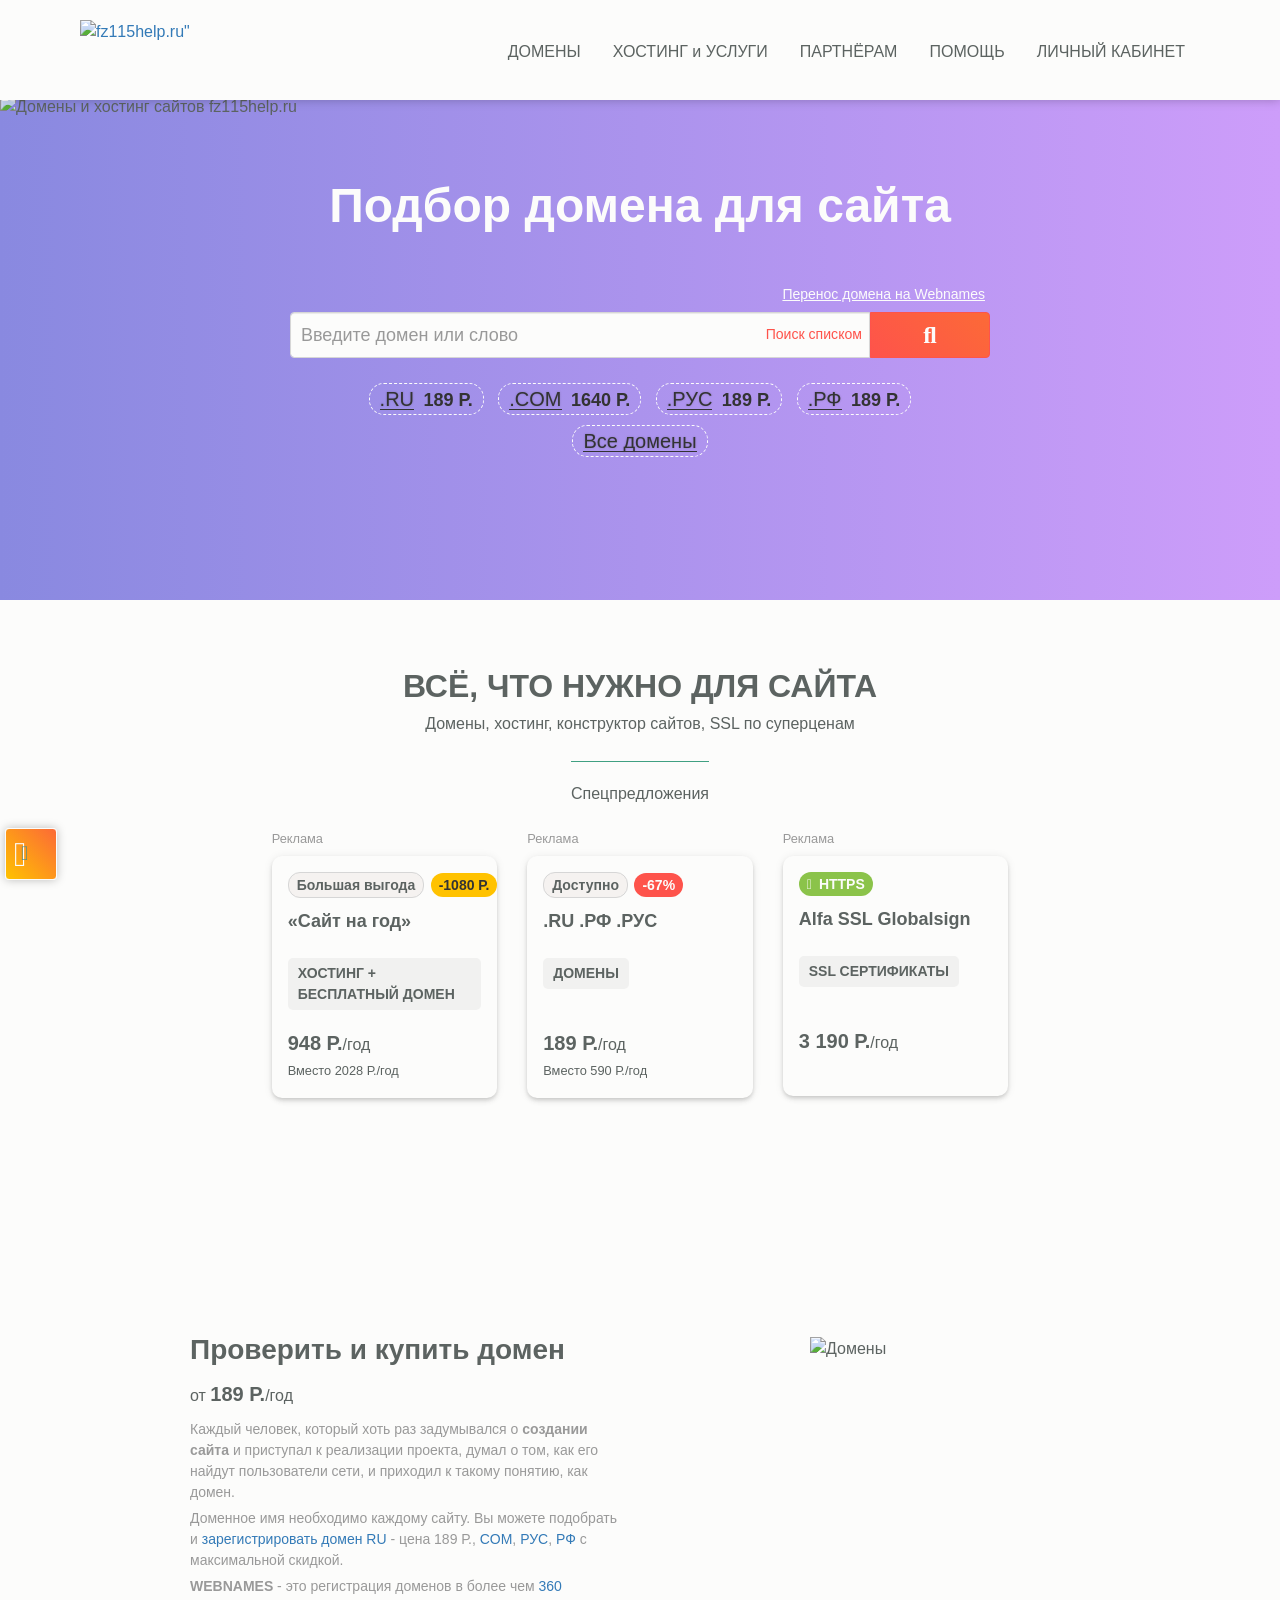
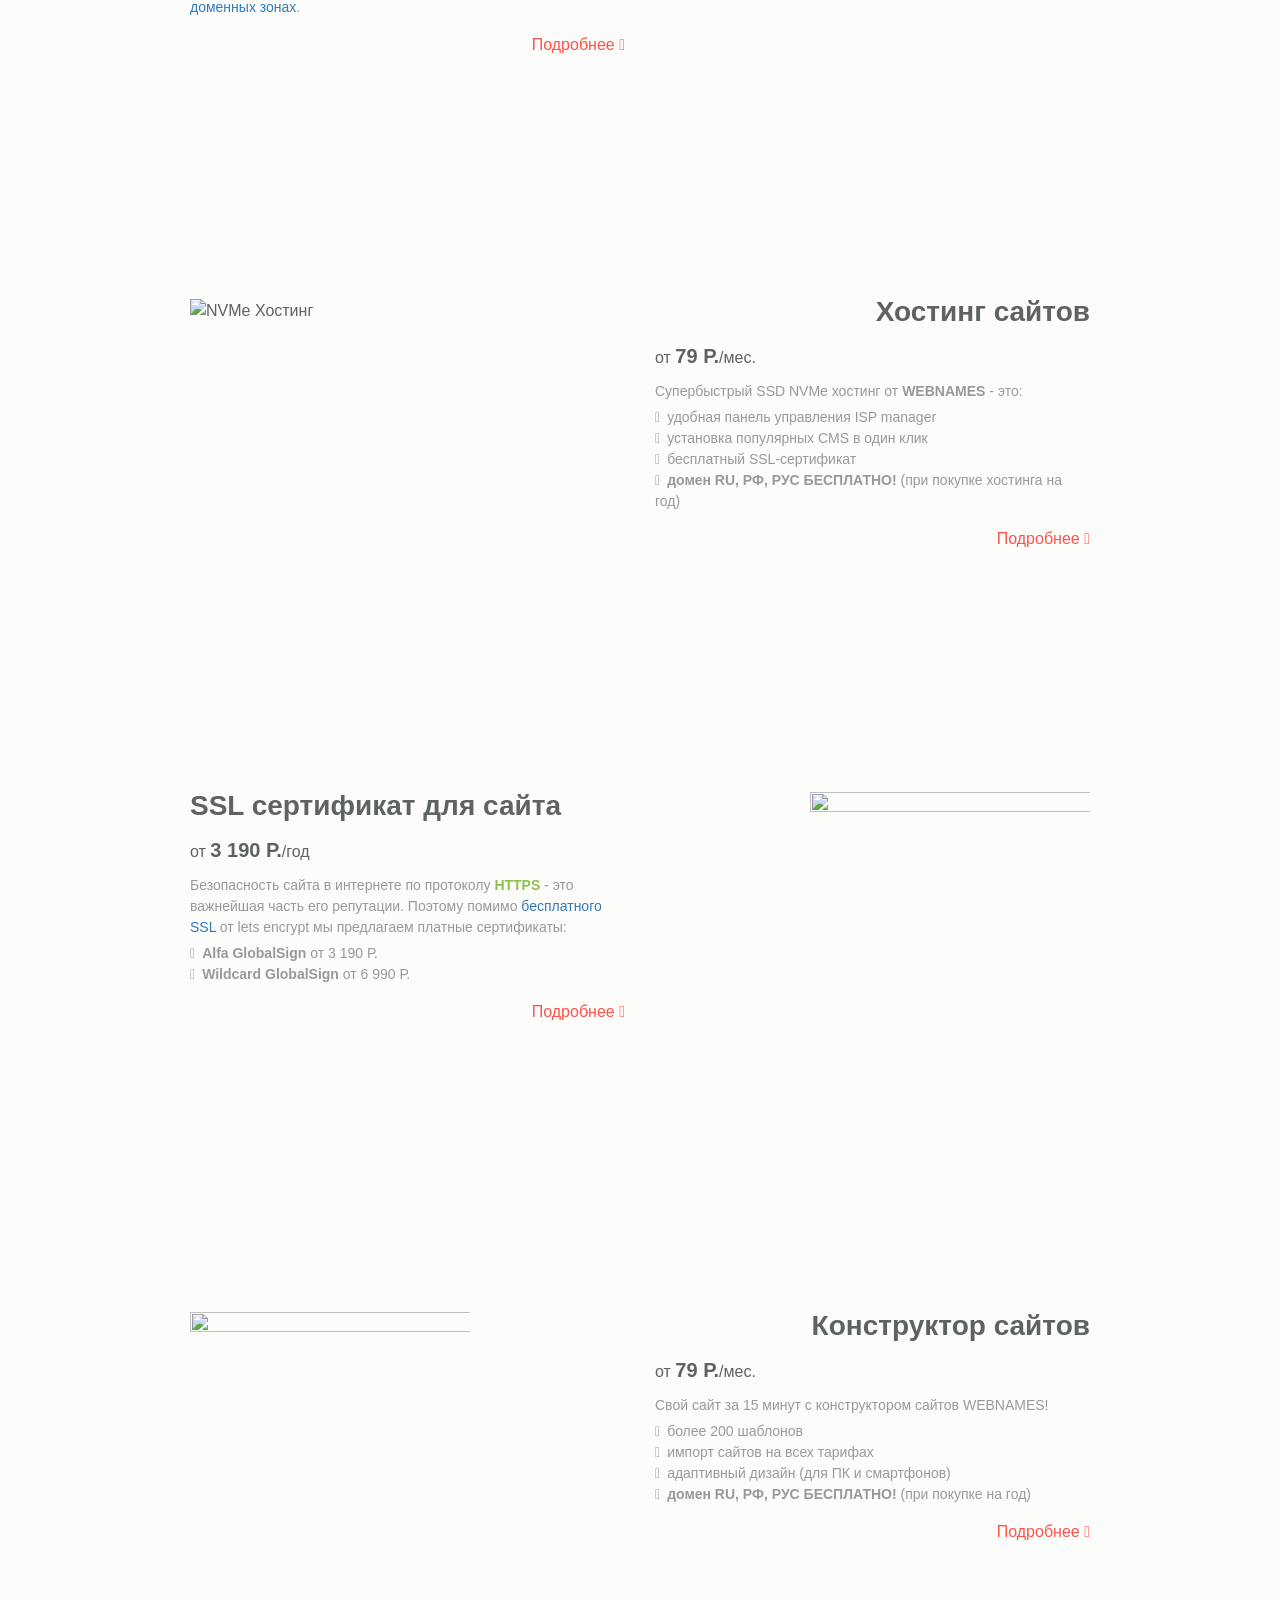
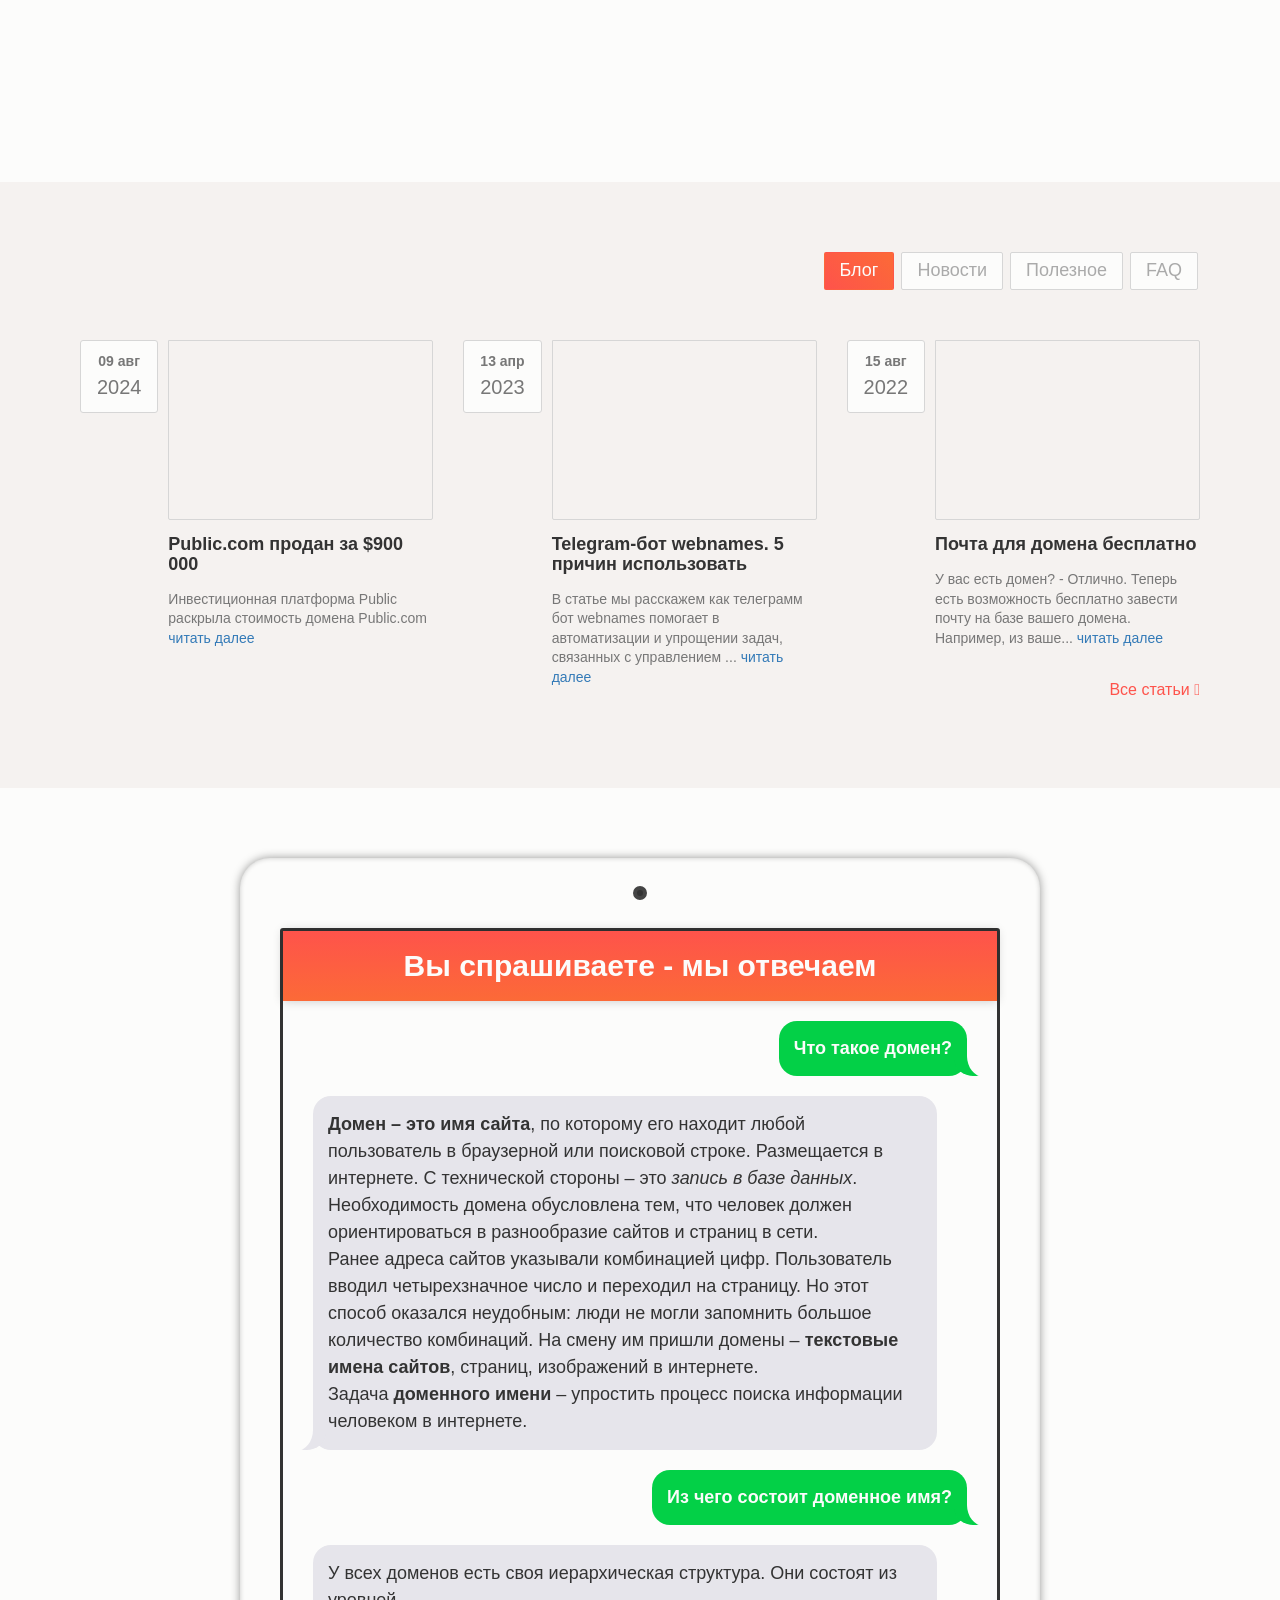
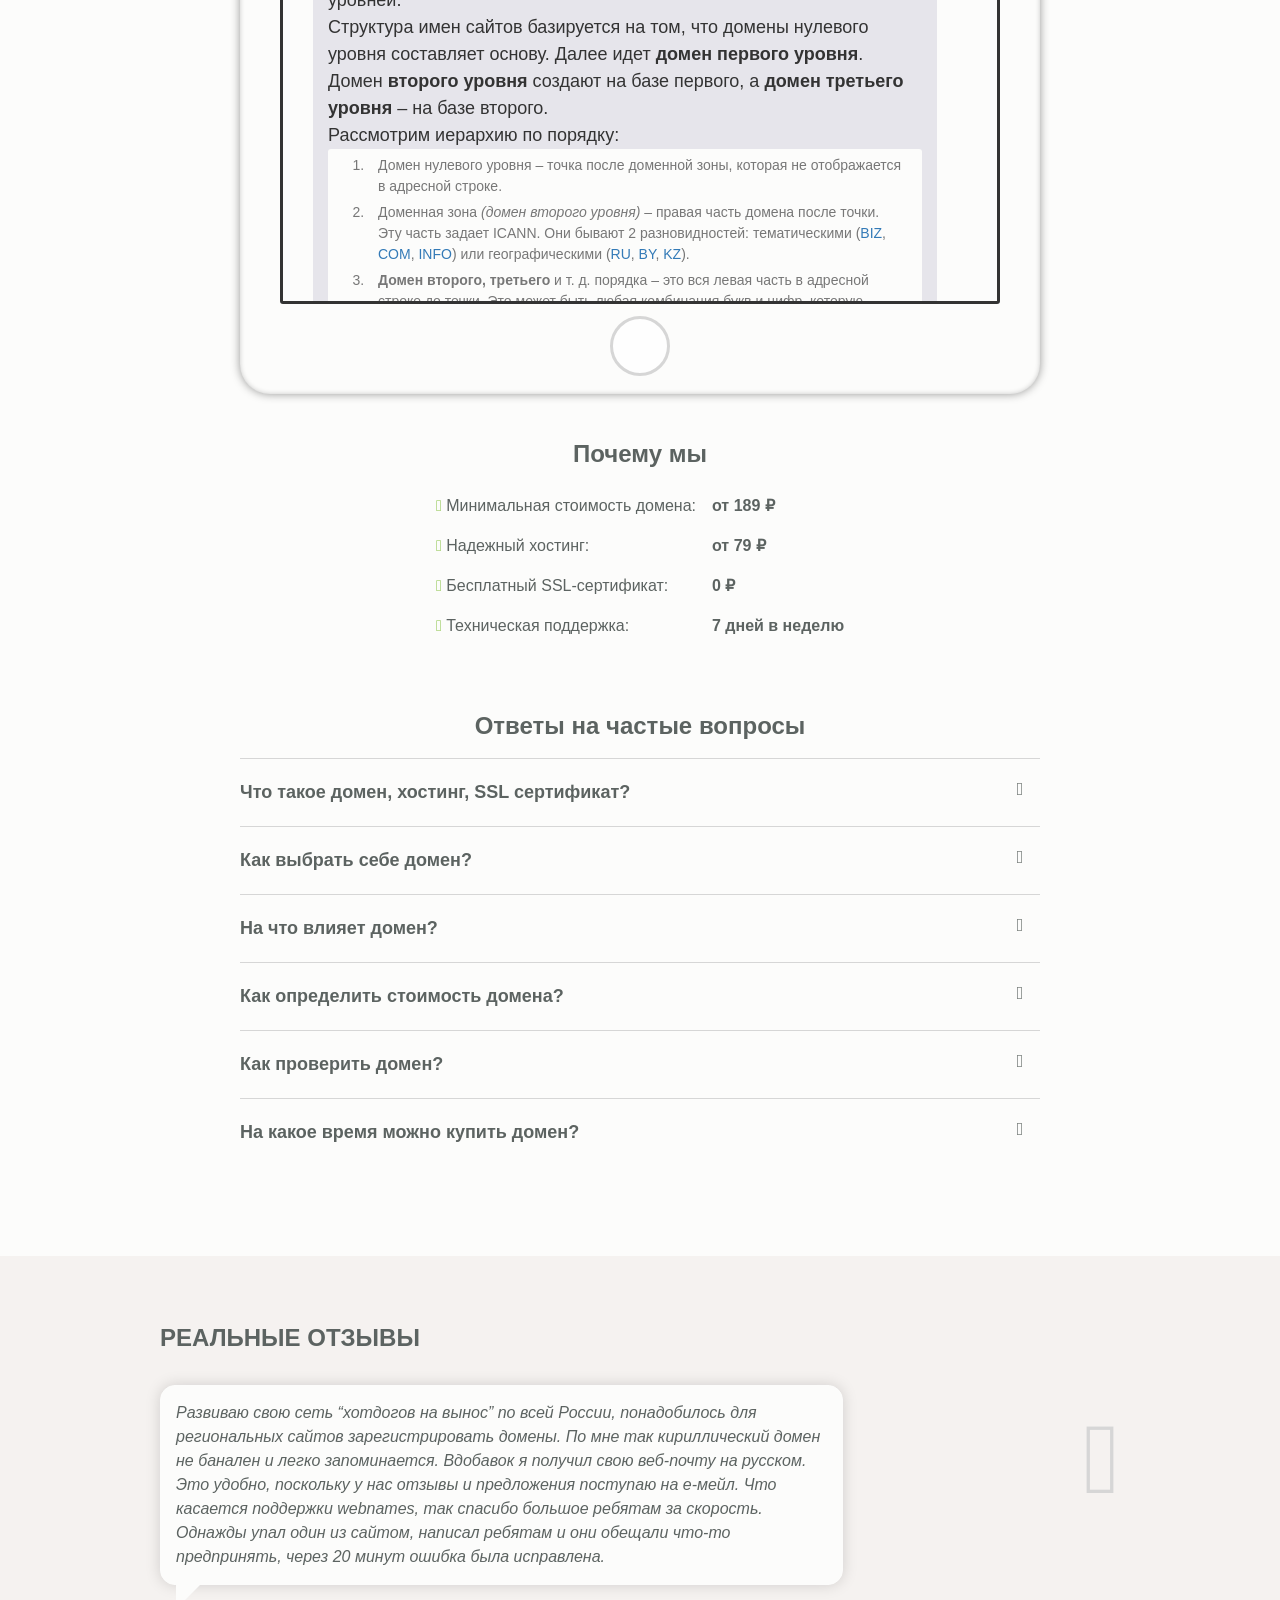
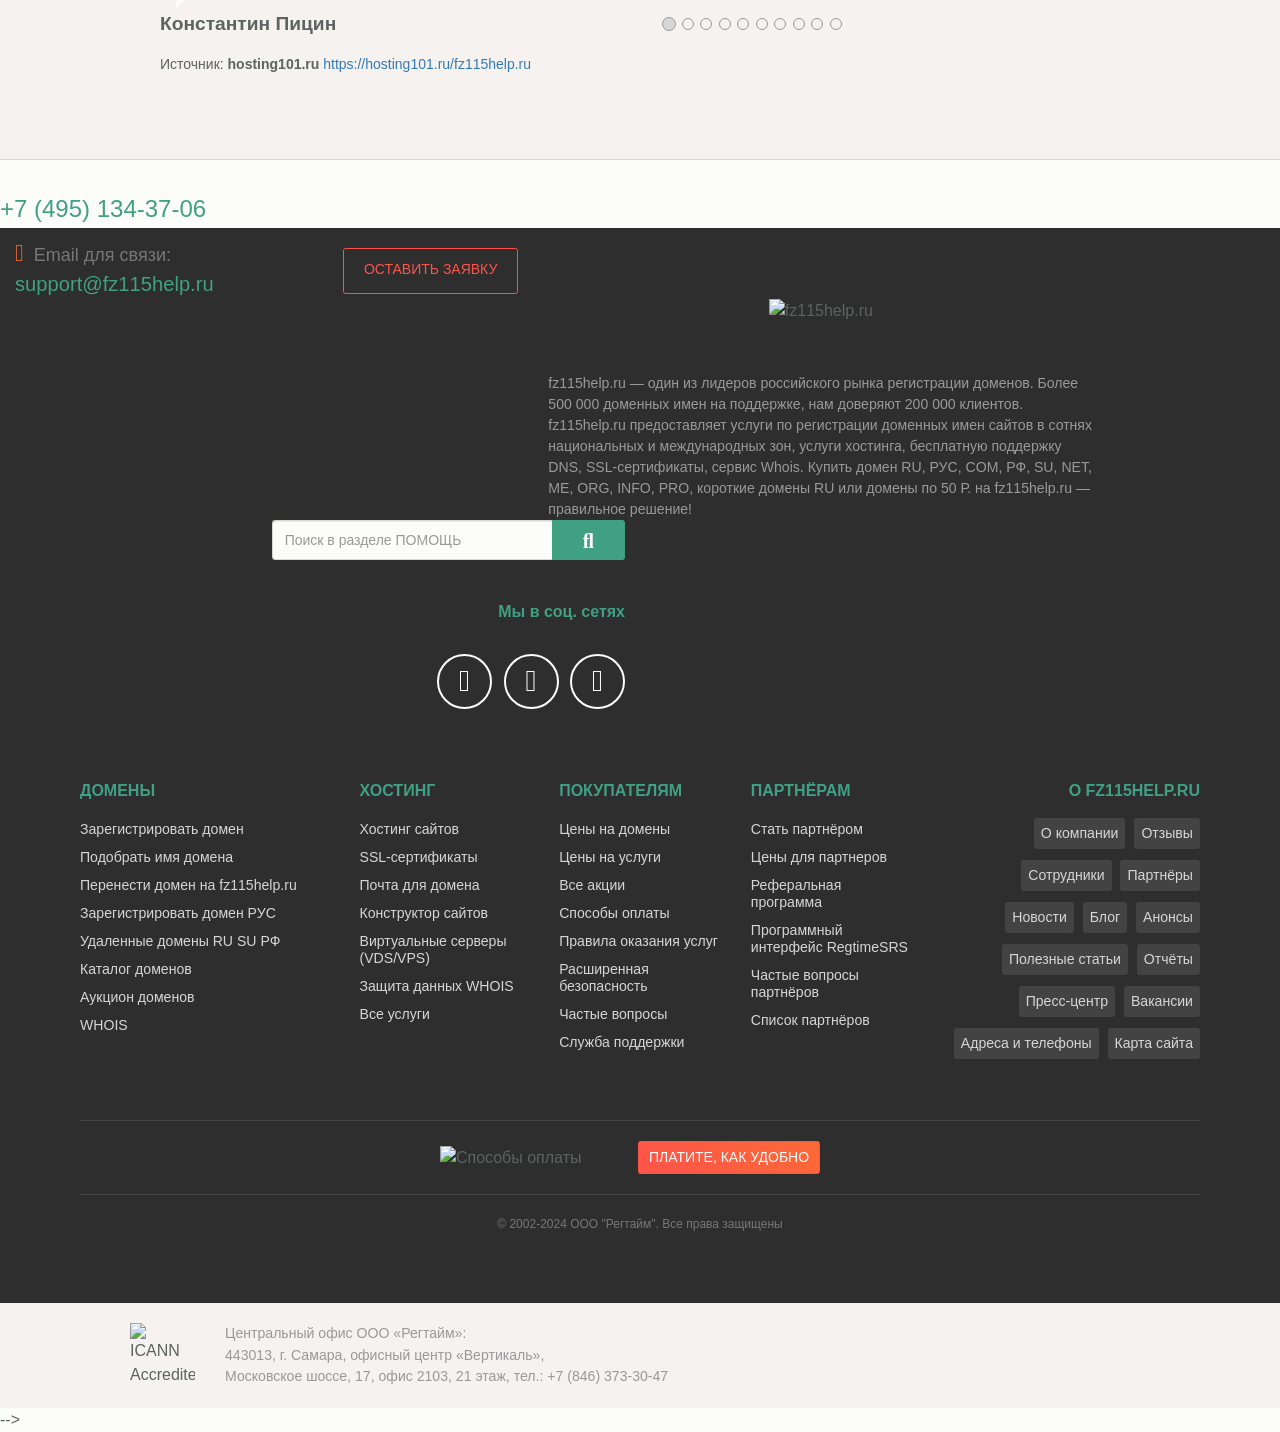
==== commit cd939824: "footer -" ====
--- a/index.html
+++ b/index.html
@@ -1322,7 +1322,7 @@
     </div>
   </div>
 </div>
-
+<!--
 <footer>
     <div class="section support bg_light-grey">
       <div class="container">
@@ -1621,7 +1621,7 @@
       </a>
     </div>
     
-  </footer>
+  </footer> -->
 
 
   <div class="modal fade" id="support" tabindex="-1" role="dialog">
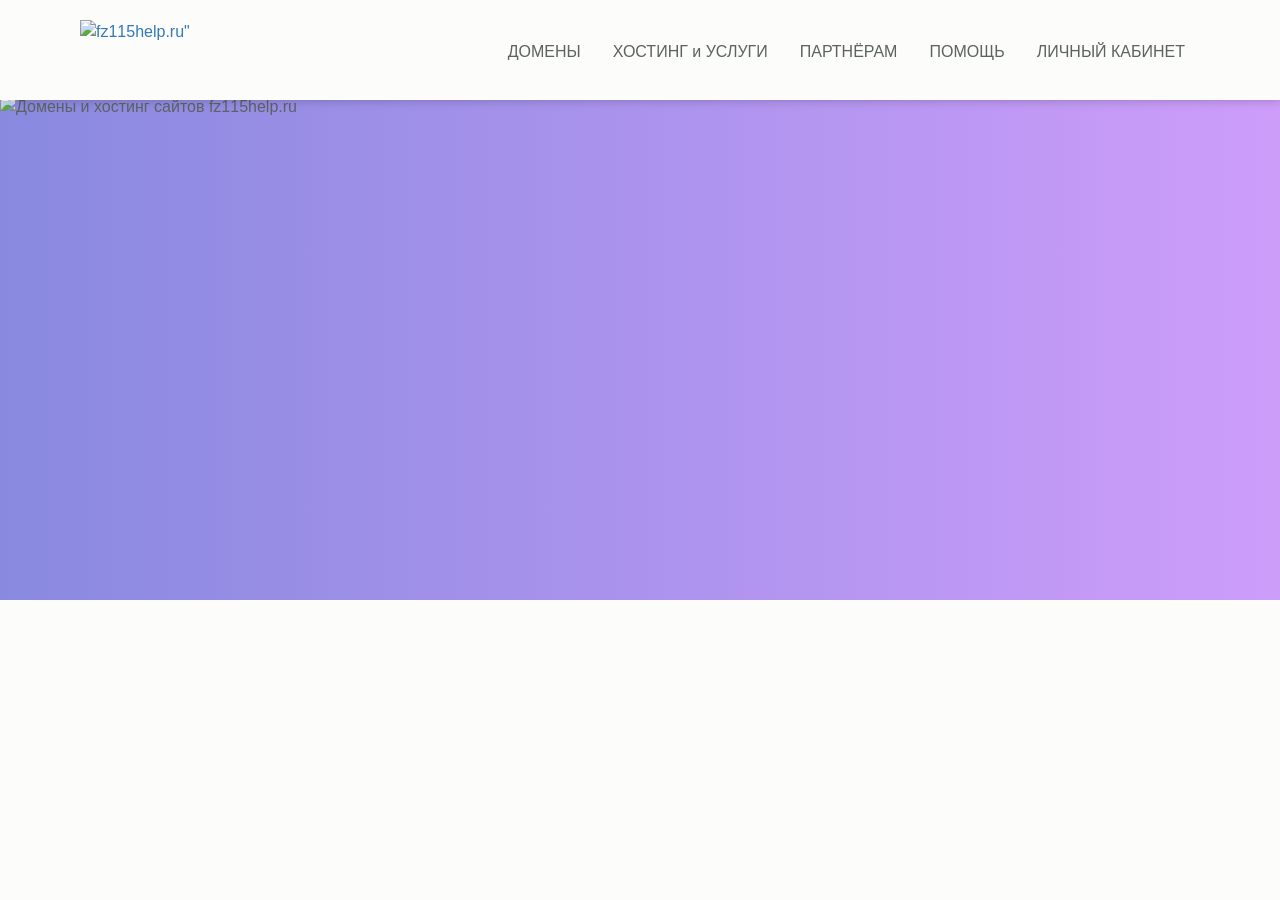
==== commit 13ac8f67: "footer and picture" ====
--- a/index.html
+++ b/index.html
@@ -542,556 +542,6 @@
       <source media="(max-width: 767px)" srcset="/wn/img/main_page/bg_main_autumn_2021_sm.svg" type="image/png">
       <img src="/wn/img/main_page/bg_main_autumn_2021.svg" alt="fz115help.ru" class="main-form__img">
     
-    </picture-->
-    <div class="main-form__picture">
-      <img src="https://www.fz115help.ru//wn/img/main_page/bg_summer.svg" class="main-form__img hidden-sm hidden-xs" alt="Домены и хостинг сайтов fz115help.ru">
-    </div>
-    <div class="main-form__inner">
-      <div class="container">
-        <div class="row">
-          <b class="main-form__header text-white"><span class="hidden-xs">Подбор домена для сайта</span><span class="hidden-sm hidden-md hidden-lg">Подбор домена для сайта</span></b>
-          <div class="col-lg-push-2 col-lg-8">
-            <form action="/domains/check" class="js-mainForm main-form__form" id="slow-searchpanel" method="get">
-            <input type="hidden" name="from_form" value="index_page" />
-              <div class="form-group">
-                <div class="input-group input-group-lg main-form__input-group">
-                  <input type="text" name="domain_name" value="" class="form-control" placeholder="Введите домен или слово" aria-label="Введите домен или слово">
-                  <span class="input-group-btn">
-                    <button type="submit" class="js-mainFormBtn btn btn-default main-form__btn" aria-label="Найти"><span><i class="main-form__btn-icon"></i></span></button>
-                  </span>
-                  <a href="https://www.fz115help.ru//tlds/price/optreg" class="main-form__extended-search hidden-xs hidden-sm">Поиск списком</a>
-                </div>
-                <a href="https://www.fz115help.ru//domains/transfer" class="main-form__old-search hidden-xs hidden-sm text-white">Перенос домена на Webnames</a>
-              </div>
-              <div class="main-form__domains">
-                <a href="https://www.fz115help.ru//tld/catalog/ru" class="main-form__domains-item" itemscope itemtype="http://schema.org/Product">
-                  <meta itemprop="name" content="Домен .RU">
-                  <meta itemprop="description" content="Купить домен .RU со скидкой! &#9989; 1 месяц хостинга в подарок &#128274; Бесплатный SSL-сертификат">
-                  <div itemprop="brand" itemtype="https://schema.org/Brand" itemscope="">
-                    <meta itemprop="name" content="Webnames">
-                  </div>
-                  <img class="hidden" src="https://www.fz115help.ru//wn/img/schema.org/ru.jpg" itemprop="image" alt="ru" loading="lazy">
-                  <div class="main-form__zone">.RU</div>
-                  <div class="main-form__price-val" itemprop="offers" itemscope itemtype="http://schema.org/Offer">
-                      <span id="tld_ru">189</span> Р.
-                      <meta itemprop="price" content="189.00">
-                      <meta itemprop="priceCurrency" content="RUB">
-                      <link itemprop="availability" href="http://schema.org/InStock" rel="">
-                  </div>
-                  <div itemprop="aggregateRating" itemtype="https://schema.org/AggregateRating" itemscope="">
-                    <meta itemprop="reviewCount" content="224">
-                    <meta itemprop="ratingValue" content="4.9">
-                    <meta itemprop="bestRating" content="5">
-                    <meta itemprop="worstRating" content="1">
-                  </div>
-                </a>
-                <a href="https://www.fz115help.ru//tld/catalog/com" class="main-form__domains-item" itemscope itemtype="http://schema.org/Product">
-                  <meta itemprop="name" content="Домен .COM">
-                  <meta itemprop="description" content="Купить домен .COM со скидкой! &#9989; 1 месяц хостинга в подарок &#128274; Бесплатный SSL-сертификат">
-                  <div itemprop="brand" itemtype="https://schema.org/Brand" itemscope="">
-                    <meta itemprop="name" content="Webnames">
-                  </div>
-                  <img class="hidden" src="https://www.fz115help.ru//wn/img/schema.org/com.jpg" itemprop="image" alt="com">
-                  <div class="main-form__zone">.COM</div>
-                  <div class="main-form__price-val" itemprop="offers" itemscope itemtype="http://schema.org/Offer">
-                      <span id="tld_com">1640</span> Р.
-                      <meta itemprop="price" content="1640.00">
-                      <meta itemprop="priceCurrency" content="RUB">
-                      <link itemprop="availability" href="http://schema.org/InStock" rel="">
-                  </div>
-                  <div itemprop="aggregateRating" itemtype="https://schema.org/AggregateRating" itemscope="">
-                    <meta itemprop="reviewCount" content="151">
-                    <meta itemprop="ratingValue" content="4.9">
-                    <meta itemprop="bestRating" content="5">
-                    <meta itemprop="worstRating" content="1">
-                  </div>
-                </a>
-                <a href="https://www.fz115help.ru//tld/catalog/рус" class="main-form__domains-item" itemscope itemtype="http://schema.org/Product">
-                  <meta itemprop="name" content="Домен .РУС">
-                  <meta itemprop="description" content="Купить домен .РУС со скидкой! &#9989; 1 месяц хостинга в подарок &#128274; Бесплатный SSL-сертификат">
-                  <div itemprop="brand" itemtype="https://schema.org/Brand" itemscope="">
-                    <meta itemprop="name" content="Webnames">
-                  </div>
-                  <img class="hidden" src="https://www.fz115help.ru//wn/img/schema.org/rus.jpg" itemprop="image" alt="rus">
-                  <div class="main-form__zone">.РУС</div>
-                  <div class="main-form__price-val" itemprop="offers" itemscope itemtype="http://schema.org/Offer">
-                      <span id="tld_rus">189</span> Р.
-                      <meta itemprop="price" content="189.00">
-                      <meta itemprop="priceCurrency" content="RUB">
-                      <link itemprop="availability" href="http://schema.org/InStock" rel="">
-                  </div>
-                  <div itemprop="aggregateRating" itemtype="https://schema.org/AggregateRating" itemscope="">
-                    <meta itemprop="reviewCount" content="97">
-                    <meta itemprop="ratingValue" content="4.9">
-                    <meta itemprop="bestRating" content="5">
-                    <meta itemprop="worstRating" content="1">
-                  </div>
-                </a>
-                <a href="https://www.fz115help.ru//tld/catalog/рф" class="main-form__domains-item" itemscope itemtype="http://schema.org/Product">
-                  <meta itemprop="name" content="Домен .РФ">
-                  <meta itemprop="description" content="Купить домен .РФ со скидкой! &#9989; 1 месяц хостинга в подарок &#128274; Бесплатный SSL-сертификат">
-                  <div itemprop="brand" itemtype="https://schema.org/Brand" itemscope="">
-                    <meta itemprop="name" content="Webnames">
-                  </div>
-                  <img class="hidden" src="https://www.fz115help.ru//wn/img/schema.org/rf.jpg" itemprop="image" alt="rf">
-                  <div class="main-form__zone">.РФ</div>
-                  <div class="main-form__price-val" itemprop="offers" itemscope itemtype="http://schema.org/Offer">
-                      <span id="tld_rf">189</span> Р.
-                      <meta itemprop="price" content="189.00">
-                      <meta itemprop="priceCurrency" content="RUB">
-                      <link itemprop="availability" href="http://schema.org/InStock" rel="">
-                  </div>
-                  <div itemprop="aggregateRating" itemtype="https://schema.org/AggregateRating" itemscope="">
-                    <meta itemprop="reviewCount" content="101">
-                    <meta itemprop="ratingValue" content="4.9">
-                    <meta itemprop="bestRating" content="5">
-                    <meta itemprop="worstRating" content="1">
-                  </div>
-                </a>
-                <a href="https://www.fz115help.ru//tld/catalog" class="main-form__domains-item">
-                  <div class="main-form__zone">Все домены</div>
-                </a>
-              </div>
-            </form>
-          </div>
-        </div>
-      </div>
-    </div>
-  </div>
-
-  <div class="section">
-    <div class="container">
-      <h1 class="main-page__header text-center">Всё, что нужно для сайта <br>
-        <span class="main-page__header_sm">Домены, хостинг, конструктор сайтов, SSL по суперценам</span>
-      </h1>
-      <div class="special-offers">
-        <div class="row">
-          <div class="col-lg-8 col-lg-push-2">
-            <div class="banner-static__top-header">Спецпредложения</div>
-            <div class="row"><div class="col-sm-6 col-md-4">
-  <div class="banner-static__wrapper">
-    <small class="text-grey">Реклама</small>
-    <a href="https://www.fz115help.ru//hosting?wn_adv=wn_index_banner_site_1_year" class="banner-static banner-static_hover banner-static_sm banner-static_shadow">
-      <div class="banner-static__badges">
-        <span class="banner-static__badge banner-static__badge_info">Большая выгода</span>
-        <span class="banner-static__badge banner-static__badge_yellow">-1080 Р.</span>
-      </div>
-      <div class="img-svg__wrapper">
-	<!--svg class="img-svg img-svg_right" version="1.1" id="Слой_1" xmlns="http://www.w3.org/2000/svg" x="0" y="0" viewBox="0 0 244 366" style="enable-background:new 0 0 244 366" xml:space="preserve" height="120" width="80"><style>.svg-snowman{fill:#dddddd}</style><g id="img_x5F__x5F_snowman"><path class="svg-snowman" d="M68.3 84.7c0-27.5 32-43.1 59.5-43.1s54.5 12.9 54.5 40.4-27 59.1-54.5 59.1-59.5-28.9-59.5-56.4zm-53 184.8c8.6-71.1 46.5-105.4 110.7-105.4s96.8 38.2 105.7 91.9c13 78.5-41.4 105.1-105.7 105.1S8.8 323.4 15.3 269.5z"></path><path class="svg-snowman" d="M42.4 161.2c5.9-36.1 48.8-59.2 85.4-59.2s73.1 24.4 84.6 59.2c21.1 63.9-47.6 66.8-84.2 66.8s-92.8-24-85.8-66.8z"></path><path d="M143.2 76.7c-.7-5.1 3-9.8 8.1-10.4 23.6-2.9 85.1-10.1 80.8-6.9-4.3 3.2-9.2 6.2-44.8 24.6-5.8 3-15.6 6.6-23.1 10-3.2 1.4-9 4-11.9 2-3.3-2.6-8.1-12-9.1-19.3z" style="fill:#e37123"></path><path d="M121.5 73.1c-1.1-1.8-.6-4.2 1.2-5.3 1.7-1.1 4-.7 5.2 1 1.1 1.8.6 4.2-1.2 5.3-1.7 1.1-4 .6-5.2-1zm25.4-12.7c-1.1-1.8-.6-4.2 1.2-5.3 1.7-1.1 4-.7 5.2 1 1.1 1.8.6 4.2-1.2 5.3-1.8 1.1-4.1.6-5.2-1z" style="fill:#4c314f"></path><path d="M116.4 127.2s-23.9 43.4-24.9 77.5 16.9 51.2 1.7 75.2c0 0 9.7 14.3 32.1 12.6 14.8-1.1 25.5 12.2 25.5 12.2s18.2-35-3.9-74.5c-28.2-50.5 8.2-94.9 8.2-94.9l-38.7-8.1z" style="fill:#bc2d21"></path><path d="M172.7 112.9s15.3 1.3 13.4 11.7c0 0-68.1 51.9-120.5-.7 0 0 3.8-9.1 10-15.4 0-.1 52.7 16.9 97.1 4.4z" style="fill:#d22d21"></path><g><path d="m59.9 26.7 15.5 36.8s25.2 7.8 44.2-22.3L89.4 7.9s-16 3.6-29.5 18.8z" style="fill:#227f9b"></path><path d="M91.7 75.8c-2.8 0-5.4-.6-7.8-1.7-6.9-3.3-9.1-10.1-9.2-10.4l1.2-.4c0 .1 2.1 6.6 8.5 9.6 4.8 2.3 10.7 2 17.6-.7 20.6-8.2 16.9-30.6 16.9-30.9l1.3-.2c0 .2 4 23.8-17.7 32.3-3.8 1.6-7.5 2.4-10.8 2.4z" style="fill:#492e4e"></path></g></g></svg-->
-      <div class="img-svg__inner">
-        <div class="banner-static__header">
-          <div class="banner-static__title">«Сайт на год»</div>
-          <span class="banner-static__category">Хостинг + Бесплатный домен</span>
-        </div>
-        <div class="banner-static__price">
-          <span class="banner-static__price-val">948 Р.</span>/год <br>
-          <small>Вместо 2028 Р./год</small>
-        </div>
-        <div class="banner-static__description">
-          <hr class="hr">
-          
-            <p>Что входит?</p>
-            <ul class="banner-static__description-ul banner-static__description-ul_check">
-              <li>домен в зоне RU/РФ/РУС и др.</li>
-              <li>хостинг «Старт» на 12 мес</li>
-              <li>бесплатный SSL-сертификат (подключается в панели управления хостингом)</li>
-            </ul>
-          
-          <hr class="hr">
-          <small class="text-grey">ООО "Регтайм", ИНН 6318119680, erid: 2VtzqvHeEDW</small>
-        </div>
-      </div>
-      </div>
-    </a>
-  </div>
-</div>      <div class="col-sm-6 col-md-4">
-  <div class="banner-static__wrapper">
-    <small class="text-grey">Реклама</small>
-    <a href="https://www.fz115help.ru//tld/catalog/ru?wn_adv=wn_index_banner_domain_ru" class="banner-static banner-static_hover banner-static_sm banner-static_shadow banner-static">
-      <div class="banner-static__badges">
-        <span class="banner-static__badge banner-static__badge_info">Доступно</span>
-        <span class="banner-static__badge banner-static__badge_red">-67%</span>
-      </div>
-      <div class="banner-static__header">
-        <div class="banner-static__title">.RU .РФ .РУС</div>
-        <span class="banner-static__category">Домены</span>
-      </div>
-      <div class="banner-static__price">
-        <span class="banner-static__price-val">189 Р.</span>/год <br>
-        <small>Вместо 590 Р./год</small>
-      </div>
-      <div class="banner-static__description">
-        <hr class="hr">
-        <p>Цена регистрации домена на 1 год.</p>
-        <hr class="hr">
-        <small class="text-grey">ООО "Регтайм", ИНН 6318119680, erid: 2VtzqwxqUAC</small>
-      </div>
-    </a>
-  </div>
-</div>      <div class="col-sm-6 col-md-4">
-  <div class="banner-static__wrapper">
-    <small class="text-grey">Реклама</small>
-    <a href="https://www.fz115help.ru//ssl?wn_adv=wn_index_banner_ssl" class="banner-static banner-static_hover banner-static_sm banner-static_shadow banner-static">
-      <!--svg class="banner-static__background" version="1.1" id="Слой_1" xmlns="http://www.w3.org/2000/svg" x="0" y="0" viewBox="0 0 250 220" xml:space="preserve"><style>.st200{fill:#e4d4f9}</style><path class="st200" d="M187.6 19.5c-1 6.8-2.5 23.6 5.8 42.3 7.7 17.1 19.6 26.9 25.3 31 5 3.5 19.8 14.8 25.9 35.5 8.9 30.3-8.2 55.1-10.5 58.4 4.4-13.9 8.3-34.5.7-55.3-3.7-10.1-11.5-19.9-27.1-39.5-17.6-22.3-25.1-27.9-27.2-40.6-2.1-13 2.9-24.5 7.1-31.8z"/><path class="st200" d="M170.4 25.1c-.9 7.5-1.3 19.3 2.6 32.6 10.7 36.6 42.5 44 52.5 74.1 4.1 12.2 5.7 31.5-8.6 60.5 6.5-25.2 3-42.2-1.5-53.3-1.7-4.2-3.7-7.7-27.7-38.1-21-26.6-26.4-32.7-27.5-43.4-1.3-13.5 5-25.1 10.2-32.4z"/><path class="st200" d="M157.2 28.6c-16.1 49.5 24.8 66.7 45.9 104.1 19.2 33.9-13.2 55-23.1 60.1-42.4 22.1-69-27.1-69-27.1s18.1 31.7 51.7 23.3c3.9-1 28.7-9.7 28.1-43.2-8.8-6.1-24.9 3.8-31.2 4.3-5.7.5-8.8-.9-10-3.8-2.7-6.3-.7-12.8-2-14.3-1.2-1.4-4.3-2.5-4.4-4.3-.1-1.8 1.8-2.4 1.5-3.3-.3-.9-3.4-.5-3.8-4.2-.2-1.8 2.6-4.6 2-7.6-.6-3.1-8.7-5.3-9-7.8 1.8-5.9 11-8.7 10.3-21.5-.6-.3-4.4.7-6.7-1.4 3.9 0 4-.5 4-.5s-3.1-.9-4.5-3.9c4.9 2.9 7.6 1.8 7.6 1.8s-9.4-35 12.6-50.7z"/></svg-->
-      <div class="banner-static__badges">
-        <span class="banner-static__badge bg_success text-white"><i class="fas fa-shield-alt"></i> HTTPS</span>
-      </div>
-      <div class="banner-static__header">
-        <div class="banner-static__title">Alfa SSL Globalsign</div>
-        <span class="banner-static__category">SSL сертификаты</span>
-      </div>
-      <div class="banner-static__price">
-        <span class="banner-static__price-val">3 190 Р.</span>/год <br>
-        <small> </small>
-      </div>
-      <div class="banner-static__description">
-        <hr class="hr">
-        <ul class="banner-static__description-ul banner-static__description-ul_check">
-          <li>подходит <b>для физических лиц и организаций</b></li>
-          <li>на 1 домен + субдомен www</li>
-          <li>проверка домена (DV)<br> </li>
-        </ul>
-        <hr class="hr">
-        <small class="text-grey">ООО "Регтайм", ИНН 6318119680, erid: 2VtzqvJWxhE</small>
-      </div>
-    </a>
-  </div>
-</div>            </div>
-          </div>
-        </div>
-      </div>
-    </div>
-  </div>
-<div class="section">
-    <div class="container">
-      <div class="services-main">
-        <div class="services-main__item" itemscope itemtype="http://schema.org/Product">
-          <div class="row">
-            <div class="col-sm-6 col-md-6">
-              <h2 class="services-main__header">Проверить и купить домен</h2>
-              <span class="services-main__price" itemprop="offers" itemscope="" itemtype="http://schema.org/AggregateOffer">от <small class="services-main__price-val">189 Р.</small>/год
-                <meta itemprop="lowPrice" content="189.00">
-                <meta itemprop="priceCurrency" content="RUB">
-                <link itemprop="availability" href="http://schema.org/InStock" rel="">
-              </span>
-              <meta itemprop="name" content="Домены">
-              <div itemprop="brand" itemtype="https://schema.org/Brand" itemscope="">
-                <meta itemprop="name" content="Webnames">
-              </div>
-              
-                <p class="services-main__description">Каждый человек, который хоть раз задумывался о <b>создании сайта</b> и приступал к реализации проекта, думал о том, как его найдут пользователи сети, и приходил к такому понятию, как домен.</p>
-                <p class="services-main__description" itemprop="description">Доменное имя необходимо каждому сайту. Вы можете подобрать и <a href="https://www.fz115help.ru//tld/catalog/ru">зарегистрировать домен RU</a> - цена 189 Р., <a href="https://www.fz115help.ru//tld/catalog/com">COM</a>, <a href="https://www.fz115help.ru//tld/catalog/рус">РУС</a>, <a href="https://www.fz115help.ru//tld/catalog/рф">РФ</a> с максимальной скидкой.</p>
-                <p class="services-main__description"><b>WEBNAMES</b> - это регистрация доменов в более чем <a href="https://www.fz115help.ru//tld/catalog">360 доменных зонах</a>.</p>
-              
-              <a href="https://www.fz115help.ru//domains/check" class="services-main__link">Подробнее <i class="fas fa-arrow-alt-circle-right"></i></a>
-            </div>
-            <div class="col-sm-6 col-md-4 col-md-push-2">
-              <img itemprop="image" loading="lazy" src="https://www.fz115help.ru//img/pages/index/domains.png" alt="Домены" height="345px" width="345px" class="services-main__img">
-            </div>
-            <div itemprop="aggregateRating" itemtype="https://schema.org/AggregateRating" itemscope="">
-              <meta itemprop="reviewCount" content="224">
-              <meta itemprop="ratingValue" content="4.9">
-              <meta itemprop="bestRating" content="5">
-              <meta itemprop="worstRating" content="1">
-            </div>
-          </div>
-        </div>
-        <div class="services-main__item" itemscope itemtype="http://schema.org/Product">
-          <div class="row">
-            <div class="col-sm-6 col-sm-push-6 col-md-6 col-md-push-6">
-              <h2 class="services-main__header services-main__header_right" itemprop="name">Хостинг сайтов</h2>
-              <span class="services-main__price" itemprop="offers" itemscope="" itemtype="http://schema.org/AggregateOffer">от <small class="services-main__price-val">79 Р.</small>/мес.
-                <meta itemprop="lowPrice" content="79.00">
-                <meta itemprop="priceCurrency" content="RUB">
-                <link itemprop="availability" href="http://schema.org/InStock" rel="">
-              </span>
-              <div itemprop="brand" itemtype="https://schema.org/Brand" itemscope="">
-                <meta itemprop="name" content="Webnames">
-              </div>
-              
-                <p class="services-main__description" itemprop="description">Супербыстрый SSD NVMe хостинг от <b>WEBNAMES</b> - это:</p>
-                <p class="services-main__description">
-                  <i class="fas fa-angle-right"></i>&ensp;удобная панель управления ISP manager<br>
-                  <i class="fas fa-angle-right"></i>&ensp;установка популярных CMS в один клик<br>
-                  <i class="fas fa-angle-right"></i>&ensp;бесплатный SSL-сертификат<br>
-                  <i class="fas fa-angle-right"></i>&ensp;<b>домен RU, РФ, РУС БЕСПЛАТНО!</b> (при покупке хостинга на год)
-                </p>
-              
-              <a href="https://www.fz115help.ru//hosting" class="services-main__link">Подробнее <i class="fas fa-arrow-alt-circle-right"></i></a>
-            </div>
-            <div class="col-sm-6 col-sm-pull-6 col-md-4 col-md-pull-6">
-              <img itemprop="image" loading="lazy" src="https://www.fz115help.ru//img/pages/index/hosting.png" alt="NVMe Хостинг" height="345px" width="345px" class="services-main__img">
-            </div>
-            <div itemprop="aggregateRating" itemtype="https://schema.org/AggregateRating" itemscope="">
-              <meta itemprop="reviewCount" content="85">
-              <meta itemprop="ratingValue" content="4.9">
-              <meta itemprop="bestRating" content="5">
-              <meta itemprop="worstRating" content="1">
-            </div>
-          </div>
-        </div>
-        <div class="services-main__item" itemscope itemtype="http://schema.org/Product">
-          <div class="row">
-            <div class="col-sm-6 col-md-6">
-              <h2 class="services-main__header" itemprop="name">SSL сертификат для сайта</h2>
-              <span class="services-main__price" itemprop="offers" itemscope="" itemtype="http://schema.org/AggregateOffer">от <small class="services-main__price-val">3 190 Р.</small>/год
-                <meta itemprop="lowPrice" content="3190.00">
-                <meta itemprop="priceCurrency" content="RUB">
-                <link itemprop="availability" href="http://schema.org/InStock" rel="">
-              </span>
-              <div itemprop="brand" itemtype="https://schema.org/Brand" itemscope="">
-                <meta itemprop="name" content="Webnames">
-              </div>
-              
-                <p class="services-main__description" itemprop="description">Безопасность сайта в интернете по протоколу <strong class="text-success">HTTPS</strong> - это важнейшая часть его репутации. Поэтому помимо <a href="https://www.fz115help.ru//faq/kak_poluchit_besplatnyj_ssl_sertifikat">бесплатного SSL</a> от lets encrypt мы предлагаем платные сертификаты:</p>
-                <p class="services-main__description">
-                <i class="fas fa-angle-right"></i>&ensp;<strong>Alfa GlobalSign</strong> от 3 190 Р.<br>
-                <i class="fas fa-angle-right"></i>&ensp;<strong>Wildcard GlobalSign</strong> от 6 990 Р.</p>
-              
-              <a href="https://www.fz115help.ru//ssl" class="services-main__link">Подробнее <i class="fas fa-arrow-alt-circle-right"></i></a>
-            </div>
-            <div class="col-sm-6 col-md-4 col-md-push-2">
-              <img itemprop="image" loading="lazy" height="345px" width="345px" src="https://www.fz115help.ru//img/pages/index/ssl.png" alt="" class="services-main__img">
-            </div>
-            <div itemprop="aggregateRating" itemtype="https://schema.org/AggregateRating" itemscope="">
-              <meta itemprop="reviewCount" content="22">
-              <meta itemprop="ratingValue" content="4.9">
-              <meta itemprop="bestRating" content="5">
-              <meta itemprop="worstRating" content="1">
-            </div>
-          </div>
-        </div>
-        <div class="services-main__item" itemscope itemtype="http://schema.org/Product">
-          <div class="row">
-            <div class="col-sm-6 col-sm-push-6 col-md-6 col-md-push-6">
-              <h2 class="services-main__header services-main__header_right" itemprop="name">Конструктор сайтов</h2>
-              <span class="services-main__price" itemprop="offers" itemscope="" itemtype="http://schema.org/AggregateOffer">от <small class="services-main__price-val">79 Р.</small>/мес.
-                <meta itemprop="lowPrice" content="79.00">
-                <meta itemprop="priceCurrency" content="RUB">
-                <link itemprop="availability" href="http://schema.org/InStock" rel="">
-              </span>
-              <div itemprop="brand" itemtype="https://schema.org/Brand" itemscope="">
-                <meta itemprop="name" content="Webnames">
-              </div>
-              
-                <p class="services-main__description" itemprop="description">Свой сайт за 15 минут с конструктором сайтов WEBNAMES!</p>
-                <p class="services-main__description">
-                  <i class="fas fa-angle-right"></i>&ensp;более 200 шаблонов<br>
-                  <i class="fas fa-angle-right"></i>&ensp;импорт сайтов на всех тарифах<br>
-                  <i class="fas fa-angle-right"></i>&ensp;адаптивный дизайн (для ПК и смартфонов)<br>
-                  <i class="fas fa-angle-right"></i>&ensp;<b>домен RU, РФ, РУС БЕСПЛАТНО!</b> (при покупке на год)
-                </p>
-              
-              <a href="https://www.fz115help.ru//hosting/hosting-s-konstruktorom-saytov" class="services-main__link">Подробнее <i class="fas fa-arrow-alt-circle-right"></i></a>
-            </div>
-            <div class="col-sm-6 col-sm-pull-6 col-md-4 col-md-pull-6">
-              <img itemprop="image" loading="lazy" height="345px" width="345px" src="https://www.fz115help.ru//img/pages/index/sitebuilder.png" alt="" class="services-main__img">
-            </div>
-            <div itemprop="aggregateRating" itemtype="https://schema.org/AggregateRating" itemscope="">
-              <meta itemprop="reviewCount" content="31">
-              <meta itemprop="ratingValue" content="4.9">
-              <meta itemprop="bestRating" content="5">
-              <meta itemprop="worstRating" content="1">
-            </div>
-          </div>
-        </div>
-      </div>
-    </div>
-  </div>
-  
-    <!--News-->
-    <div class="section bg_light-grey">
-    <div class="container">
-        <div class="js-newsMain news-main">
-            <ul class="nav nav-tabs news-main__nav" role="tablist">
-                <li role="presentation" class="news-main__tab-item active">
-                    <a href="https://www.fz115help.ru/#blog" class="news-main__tab-link" aria-controls="blog" role="tab"
-                        data-toggle="tab">Блог</a>
-                </li>
-                <li role="presentation" class="news-main__tab-item">
-                    <a href="https://www.fz115help.ru/#news" class="js-tabLink news-main__tab-link" aria-controls="news" role="tab"
-                        data-toggle="tab" data-newstype="news">Новости</a>
-                </li>
-                
-                <li role="presentation" class="news-main__tab-item">
-                    <a href="https://www.fz115help.ru/#articles" class="js-tabLink news-main__tab-link" aria-controls="articles" role="tab"
-                        data-toggle="tab" data-newstype="articles">Полезное</a>
-                </li>
-                <li role="presentation" class="news-main__tab-item">
-                    <a href="https://www.fz115help.ru/#faq" class="js-tabLink news-main__tab-link" aria-controls="faq" role="tab"
-                        data-toggle="tab" data-newstype="faq">FAQ</a>
-                </li>
-            </ul>
-
-            <div class="tab-content">                <div role="tabpanel" class="tab-pane fade in active" id="blog">
-                    <div class="row">
-                        
-                            <div class="col-md-4">
-        <div class="news-main__item">
-            <div class="row no-gutters">
-                <div class="col-sm-2 col-md-3">
-                    <div class="news-main__item-left">
-                        <div class="news-main__date">                            <span class="news-main__date-month">09 авг</span>
-                            <span class="news-main__date-year">2024</span>
-                        </div>
-                    </div>
-                </div>
-                <div class="col-sm-10 col-md-9">
-                    <a href="https://www.fz115help.ru//blog/publiccom-prodan-za-900-000" class="news-main__item-right">
-                        
-                            
-                        <div class="row">
-                            <div class="col-sm-6 col-md-12">
-                                <div class="news-main__img bg-img"
-                                    data-img="/upload/blog_img/publiccom-prodan-za-900-000.jpg">
-                                </div>
-                            </div>
-                            <div class="col-sm-6 col-md-12">
-                                
-                                <div class="news-main__header">Public.com продан за $900 000</div>
-                                <div class="news-main__introtext">
-                                    Инвестиционная платформа Public раскрыла стоимость домена Public.com
-                                    <span class="link">читать далее</span>
-                                </div>
-                                
-                            </div>
-                        </div>
-                        
-                    </a>
-                </div>
-            </div>
-        </div>
-    </div>
-                        
-                            <div class="col-md-4">
-        <div class="news-main__item">
-            <div class="row no-gutters">
-                <div class="col-sm-2 col-md-3">
-                    <div class="news-main__item-left">
-                        <div class="news-main__date">                            <span class="news-main__date-month">13 апр</span>
-                            <span class="news-main__date-year">2023</span>
-                        </div>
-                    </div>
-                </div>
-                <div class="col-sm-10 col-md-9">
-                    <a href="https://www.fz115help.ru//articles/telegram-bot-webnames-5-prichin-ispolzovat" class="news-main__item-right">
-                        
-                            
-                        <div class="row">
-                            <div class="col-sm-6 col-md-12">
-                                <div class="news-main__img bg-img"
-                                    data-img="/upload/1682602112.png">
-                                </div>
-                            </div>
-                            <div class="col-sm-6 col-md-12">
-                                
-                                <div class="news-main__header">Telegram-бот webnames. 5 причин использовать</div>
-                                <div class="news-main__introtext">
-                                    В статье мы расскажем как телеграмм бот webnames помогает в автоматизации и упрощении задач, связанных с управлением ...
-                                    <span class="link">читать далее</span>
-                                </div>
-                                
-                            </div>
-                        </div>
-                        
-                    </a>
-                </div>
-            </div>
-        </div>
-    </div>
-                        
-                            <div class="col-md-4">
-        <div class="news-main__item">
-            <div class="row no-gutters">
-                <div class="col-sm-2 col-md-3">
-                    <div class="news-main__item-left">
-                        <div class="news-main__date">                            <span class="news-main__date-month">15 авг</span>
-                            <span class="news-main__date-year">2022</span>
-                        </div>
-                    </div>
-                </div>
-                <div class="col-sm-10 col-md-9">
-                    <a href="https://www.fz115help.ru//articles/pochta-dlya-domena-besplatno" class="news-main__item-right">
-                        
-                            
-                        <div class="row">
-                            <div class="col-sm-6 col-md-12">
-                                <div class="news-main__img bg-img"
-                                    data-img="/upload/1660742758.png">
-                                </div>
-                            </div>
-                            <div class="col-sm-6 col-md-12">
-                                
-                                <div class="news-main__header">Почта для домена бесплатно</div>
-                                <div class="news-main__introtext">
-                                    У вас есть домен? - Отлично. Теперь есть возможность бесплатно завести почту на базе вашего домена. Например, из ваше...
-                                    <span class="link">читать далее</span>
-                                </div>
-                                
-                            </div>
-                        </div>
-                        
-                    </a>
-                </div>
-            </div>
-        </div>
-    </div>
-                        
-                        <a href="https://www.fz115help.ru//articles" class="news-main__btn">
-                            Все статьи
-                            <i class="fas fa-arrow-alt-circle-right"></i>
-                        </a>
-                    </div>
-                </div>
-                
-
-                <div role="tabpanel" class="tab-pane fade in" id="news">
-                    <div class="js-tabContainer row">
-                        <div class="js-tabContainerPreloader preloader hide"></div>
-                        <a href="https://www.fz115help.ru//news" class="news-main__btn">
-                            Все статьи
-                            <i class="fas fa-arrow-alt-circle-right"></i>
-                        </a>
-                    </div>
-                </div>
-                <div role="tabpanel" class="tab-pane fade in" id="announce">
-                    <div class="js-tabContainer row">
-                        <div class="js-tabContainerPreloader preloader hide"></div>
-                        <a href="https://www.fz115help.ru//announce" class="news-main__btn">
-                            Все статьи
-                            <i class="fas fa-arrow-alt-circle-right"></i>
-                        </a>
-                    </div>
-                </div>
-                <div role="tabpanel" class="tab-pane fade in" id="reports">
-                    <div class="js-tabContainer row">
-                        <div class="js-tabContainerPreloader preloader hide"></div>
-                    </div>
-                </div>
-                <div role="tabpanel" class="tab-pane fade in" id="faq">
-                    <div class="js-tabContainer row">
-                        <div class="js-tabContainerPreloader preloader hide"></div>
-                        <a href="https://www.fz115help.ru//faq" class="news-main__btn">
-                            Все статьи
-                            <i class="fas fa-arrow-alt-circle-right"></i>
-                        </a>
-                    </div>
-                </div>
-                <div role="tabpanel" class="tab-pane fade in" id="articles">
-                    <div class="js-tabContainer row">
-                        <div class="js-tabContainerPreloader preloader hide"></div>
-                        <a href="https://www.fz115help.ru//articles" class="news-main__btn">
-                            Все статьи
-                            <i class="fas fa-arrow-alt-circle-right"></i>
-                        </a>
-                    </div>
-                </div>
-            </div>
-        </div>
-    </div>
-</div>
-  
-
   
   <!--Questions-->
   <div class="section">
@@ -1240,6 +690,441 @@
     </div>
   </div>
 
+   
+
+  <div class="section">
+    <div class="container">
+      <h1 class="main-page__header text-center">Всё, что нужно для сайта <br>
+        <span class="main-page__header_sm">Домены, хостинг, конструктор сайтов, SSL по суперценам</span>
+      </h1>
+      <div class="special-offers">
+        <div class="row">
+          <div class="col-lg-8 col-lg-push-2">
+            <div class="banner-static__top-header">Спецпредложения</div>
+            <div class="row"><div class="col-sm-6 col-md-4">
+  <div class="banner-static__wrapper">
+    <small class="text-grey">Реклама</small>
+    <a href="https://www.fz115help.ru//hosting?wn_adv=wn_index_banner_site_1_year" class="banner-static banner-static_hover banner-static_sm banner-static_shadow">
+      <div class="banner-static__badges">
+        <span class="banner-static__badge banner-static__badge_info">Большая выгода</span>
+        <span class="banner-static__badge banner-static__badge_yellow">-1080 Р.</span>
+      </div>
+      <div class="img-svg__wrapper">
+	<!--svg class="img-svg img-svg_right" version="1.1" id="Слой_1" xmlns="http://www.w3.org/2000/svg" x="0" y="0" viewBox="0 0 244 366" style="enable-background:new 0 0 244 366" xml:space="preserve" height="120" width="80"><style>.svg-snowman{fill:#dddddd}</style><g id="img_x5F__x5F_snowman"><path class="svg-snowman" d="M68.3 84.7c0-27.5 32-43.1 59.5-43.1s54.5 12.9 54.5 40.4-27 59.1-54.5 59.1-59.5-28.9-59.5-56.4zm-53 184.8c8.6-71.1 46.5-105.4 110.7-105.4s96.8 38.2 105.7 91.9c13 78.5-41.4 105.1-105.7 105.1S8.8 323.4 15.3 269.5z"></path><path class="svg-snowman" d="M42.4 161.2c5.9-36.1 48.8-59.2 85.4-59.2s73.1 24.4 84.6 59.2c21.1 63.9-47.6 66.8-84.2 66.8s-92.8-24-85.8-66.8z"></path><path d="M143.2 76.7c-.7-5.1 3-9.8 8.1-10.4 23.6-2.9 85.1-10.1 80.8-6.9-4.3 3.2-9.2 6.2-44.8 24.6-5.8 3-15.6 6.6-23.1 10-3.2 1.4-9 4-11.9 2-3.3-2.6-8.1-12-9.1-19.3z" style="fill:#e37123"></path><path d="M121.5 73.1c-1.1-1.8-.6-4.2 1.2-5.3 1.7-1.1 4-.7 5.2 1 1.1 1.8.6 4.2-1.2 5.3-1.7 1.1-4 .6-5.2-1zm25.4-12.7c-1.1-1.8-.6-4.2 1.2-5.3 1.7-1.1 4-.7 5.2 1 1.1 1.8.6 4.2-1.2 5.3-1.8 1.1-4.1.6-5.2-1z" style="fill:#4c314f"></path><path d="M116.4 127.2s-23.9 43.4-24.9 77.5 16.9 51.2 1.7 75.2c0 0 9.7 14.3 32.1 12.6 14.8-1.1 25.5 12.2 25.5 12.2s18.2-35-3.9-74.5c-28.2-50.5 8.2-94.9 8.2-94.9l-38.7-8.1z" style="fill:#bc2d21"></path><path d="M172.7 112.9s15.3 1.3 13.4 11.7c0 0-68.1 51.9-120.5-.7 0 0 3.8-9.1 10-15.4 0-.1 52.7 16.9 97.1 4.4z" style="fill:#d22d21"></path><g><path d="m59.9 26.7 15.5 36.8s25.2 7.8 44.2-22.3L89.4 7.9s-16 3.6-29.5 18.8z" style="fill:#227f9b"></path><path d="M91.7 75.8c-2.8 0-5.4-.6-7.8-1.7-6.9-3.3-9.1-10.1-9.2-10.4l1.2-.4c0 .1 2.1 6.6 8.5 9.6 4.8 2.3 10.7 2 17.6-.7 20.6-8.2 16.9-30.6 16.9-30.9l1.3-.2c0 .2 4 23.8-17.7 32.3-3.8 1.6-7.5 2.4-10.8 2.4z" style="fill:#492e4e"></path></g></g></svg-->
+      <div class="img-svg__inner">
+        <div class="banner-static__header">
+          <div class="banner-static__title">«Сайт на год»</div>
+          <span class="banner-static__category">Хостинг + Бесплатный домен</span>
+        </div>
+        <div class="banner-static__price">
+          <span class="banner-static__price-val">948 Р.</span>/год <br>
+          <small>Вместо 2028 Р./год</small>
+        </div>
+        <div class="banner-static__description">
+          <hr class="hr">
+          
+            <p>Что входит?</p>
+            <ul class="banner-static__description-ul banner-static__description-ul_check">
+              <li>домен в зоне RU/РФ/РУС и др.</li>
+              <li>хостинг «Старт» на 12 мес</li>
+              <li>бесплатный SSL-сертификат (подключается в панели управления хостингом)</li>
+            </ul>
+          
+          <hr class="hr">
+          <small class="text-grey">ООО "Регтайм", ИНН 6318119680, erid: 2VtzqvHeEDW</small>
+        </div>
+      </div>
+      </div>
+    </a>
+  </div>
+</div>      <div class="col-sm-6 col-md-4">
+  <div class="banner-static__wrapper">
+    <small class="text-grey">Реклама</small>
+    <a href="https://www.fz115help.ru//tld/catalog/ru?wn_adv=wn_index_banner_domain_ru" class="banner-static banner-static_hover banner-static_sm banner-static_shadow banner-static">
+      <div class="banner-static__badges">
+        <span class="banner-static__badge banner-static__badge_info">Доступно</span>
+        <span class="banner-static__badge banner-static__badge_red">-67%</span>
+      </div>
+      <div class="banner-static__header">
+        <div class="banner-static__title">.RU .РФ .РУС</div>
+        <span class="banner-static__category">Домены</span>
+      </div>
+      <div class="banner-static__price">
+        <span class="banner-static__price-val">189 Р.</span>/год <br>
+        <small>Вместо 590 Р./год</small>
+      </div>
+      <div class="banner-static__description">
+        <hr class="hr">
+        <p>Цена регистрации домена на 1 год.</p>
+        <hr class="hr">
+        <small class="text-grey">ООО "Регтайм", ИНН 6318119680, erid: 2VtzqwxqUAC</small>
+      </div>
+    </a>
+  </div>
+</div>      <div class="col-sm-6 col-md-4">
+  <div class="banner-static__wrapper">
+    <small class="text-grey">Реклама</small>
+    <a href="https://www.fz115help.ru//ssl?wn_adv=wn_index_banner_ssl" class="banner-static banner-static_hover banner-static_sm banner-static_shadow banner-static">
+      <!--svg class="banner-static__background" version="1.1" id="Слой_1" xmlns="http://www.w3.org/2000/svg" x="0" y="0" viewBox="0 0 250 220" xml:space="preserve"><style>.st200{fill:#e4d4f9}</style><path class="st200" d="M187.6 19.5c-1 6.8-2.5 23.6 5.8 42.3 7.7 17.1 19.6 26.9 25.3 31 5 3.5 19.8 14.8 25.9 35.5 8.9 30.3-8.2 55.1-10.5 58.4 4.4-13.9 8.3-34.5.7-55.3-3.7-10.1-11.5-19.9-27.1-39.5-17.6-22.3-25.1-27.9-27.2-40.6-2.1-13 2.9-24.5 7.1-31.8z"/><path class="st200" d="M170.4 25.1c-.9 7.5-1.3 19.3 2.6 32.6 10.7 36.6 42.5 44 52.5 74.1 4.1 12.2 5.7 31.5-8.6 60.5 6.5-25.2 3-42.2-1.5-53.3-1.7-4.2-3.7-7.7-27.7-38.1-21-26.6-26.4-32.7-27.5-43.4-1.3-13.5 5-25.1 10.2-32.4z"/><path class="st200" d="M157.2 28.6c-16.1 49.5 24.8 66.7 45.9 104.1 19.2 33.9-13.2 55-23.1 60.1-42.4 22.1-69-27.1-69-27.1s18.1 31.7 51.7 23.3c3.9-1 28.7-9.7 28.1-43.2-8.8-6.1-24.9 3.8-31.2 4.3-5.7.5-8.8-.9-10-3.8-2.7-6.3-.7-12.8-2-14.3-1.2-1.4-4.3-2.5-4.4-4.3-.1-1.8 1.8-2.4 1.5-3.3-.3-.9-3.4-.5-3.8-4.2-.2-1.8 2.6-4.6 2-7.6-.6-3.1-8.7-5.3-9-7.8 1.8-5.9 11-8.7 10.3-21.5-.6-.3-4.4.7-6.7-1.4 3.9 0 4-.5 4-.5s-3.1-.9-4.5-3.9c4.9 2.9 7.6 1.8 7.6 1.8s-9.4-35 12.6-50.7z"/></svg-->
+      <div class="banner-static__badges">
+        <span class="banner-static__badge bg_success text-white"><i class="fas fa-shield-alt"></i> HTTPS</span>
+      </div>
+      <div class="banner-static__header">
+        <div class="banner-static__title">Alfa SSL Globalsign</div>
+        <span class="banner-static__category">SSL сертификаты</span>
+      </div>
+      <div class="banner-static__price">
+        <span class="banner-static__price-val">3 190 Р.</span>/год <br>
+        <small> </small>
+      </div>
+      <div class="banner-static__description">
+        <hr class="hr">
+        <ul class="banner-static__description-ul banner-static__description-ul_check">
+          <li>подходит <b>для физических лиц и организаций</b></li>
+          <li>на 1 домен + субдомен www</li>
+          <li>проверка домена (DV)<br> </li>
+        </ul>
+        <hr class="hr">
+        <small class="text-grey">ООО "Регтайм", ИНН 6318119680, erid: 2VtzqvJWxhE</small>
+      </div>
+    </a>
+  </div>
+</div>            </div>
+          </div>
+        </div>
+      </div>
+    </div>
+  </div>
+<div class="section">
+    <div class="container">
+      <div class="services-main">
+        <div class="services-main__item" itemscope itemtype="http://schema.org/Product">
+          <div class="row">
+            <div class="col-sm-6 col-md-6">
+              <h2 class="services-main__header">Проверить и купить домен</h2>
+              <span class="services-main__price" itemprop="offers" itemscope="" itemtype="http://schema.org/AggregateOffer">от <small class="services-main__price-val">189 Р.</small>/год
+                <meta itemprop="lowPrice" content="189.00">
+                <meta itemprop="priceCurrency" content="RUB">
+                <link itemprop="availability" href="http://schema.org/InStock" rel="">
+              </span>
+              <meta itemprop="name" content="Домены">
+              <div itemprop="brand" itemtype="https://schema.org/Brand" itemscope="">
+                <meta itemprop="name" content="Webnames">
+              </div>
+              
+                <p class="services-main__description">Каждый человек, который хоть раз задумывался о <b>создании сайта</b> и приступал к реализации проекта, думал о том, как его найдут пользователи сети, и приходил к такому понятию, как домен.</p>
+                <p class="services-main__description" itemprop="description">Доменное имя необходимо каждому сайту. Вы можете подобрать и <a href="https://www.fz115help.ru//tld/catalog/ru">зарегистрировать домен RU</a> - цена 189 Р., <a href="https://www.fz115help.ru//tld/catalog/com">COM</a>, <a href="https://www.fz115help.ru//tld/catalog/рус">РУС</a>, <a href="https://www.fz115help.ru//tld/catalog/рф">РФ</a> с максимальной скидкой.</p>
+                <p class="services-main__description"><b>WEBNAMES</b> - это регистрация доменов в более чем <a href="https://www.fz115help.ru//tld/catalog">360 доменных зонах</a>.</p>
+              
+              <a href="https://www.fz115help.ru//domains/check" class="services-main__link">Подробнее <i class="fas fa-arrow-alt-circle-right"></i></a>
+            </div>
+            <div class="col-sm-6 col-md-4 col-md-push-2">
+              <img itemprop="image" loading="lazy" src="https://www.fz115help.ru//img/pages/index/domains.png" alt="Домены" height="345px" width="345px" class="services-main__img">
+            </div>
+            <div itemprop="aggregateRating" itemtype="https://schema.org/AggregateRating" itemscope="">
+              <meta itemprop="reviewCount" content="224">
+              <meta itemprop="ratingValue" content="4.9">
+              <meta itemprop="bestRating" content="5">
+              <meta itemprop="worstRating" content="1">
+            </div>
+          </div>
+        </div>
+        <div class="services-main__item" itemscope itemtype="http://schema.org/Product">
+          <div class="row">
+            <div class="col-sm-6 col-sm-push-6 col-md-6 col-md-push-6">
+              <h2 class="services-main__header services-main__header_right" itemprop="name">Хостинг сайтов</h2>
+              <span class="services-main__price" itemprop="offers" itemscope="" itemtype="http://schema.org/AggregateOffer">от <small class="services-main__price-val">79 Р.</small>/мес.
+                <meta itemprop="lowPrice" content="79.00">
+                <meta itemprop="priceCurrency" content="RUB">
+                <link itemprop="availability" href="http://schema.org/InStock" rel="">
+              </span>
+              <div itemprop="brand" itemtype="https://schema.org/Brand" itemscope="">
+                <meta itemprop="name" content="Webnames">
+              </div>
+              
+                <p class="services-main__description" itemprop="description">Супербыстрый SSD NVMe хостинг от <b>WEBNAMES</b> - это:</p>
+                <p class="services-main__description">
+                  <i class="fas fa-angle-right"></i>&ensp;удобная панель управления ISP manager<br>
+                  <i class="fas fa-angle-right"></i>&ensp;установка популярных CMS в один клик<br>
+                  <i class="fas fa-angle-right"></i>&ensp;бесплатный SSL-сертификат<br>
+                  <i class="fas fa-angle-right"></i>&ensp;<b>домен RU, РФ, РУС БЕСПЛАТНО!</b> (при покупке хостинга на год)
+                </p>
+              
+              <a href="https://www.fz115help.ru//hosting" class="services-main__link">Подробнее <i class="fas fa-arrow-alt-circle-right"></i></a>
+            </div>
+            <div class="col-sm-6 col-sm-pull-6 col-md-4 col-md-pull-6">
+              <img itemprop="image" loading="lazy" src="https://www.fz115help.ru//img/pages/index/hosting.png" alt="NVMe Хостинг" height="345px" width="345px" class="services-main__img">
+            </div>
+            <div itemprop="aggregateRating" itemtype="https://schema.org/AggregateRating" itemscope="">
+              <meta itemprop="reviewCount" content="85">
+              <meta itemprop="ratingValue" content="4.9">
+              <meta itemprop="bestRating" content="5">
+              <meta itemprop="worstRating" content="1">
+            </div>
+          </div>
+        </div>
+        <div class="services-main__item" itemscope itemtype="http://schema.org/Product">
+          <div class="row">
+            <div class="col-sm-6 col-md-6">
+              <h2 class="services-main__header" itemprop="name">SSL сертификат для сайта</h2>
+              <span class="services-main__price" itemprop="offers" itemscope="" itemtype="http://schema.org/AggregateOffer">от <small class="services-main__price-val">3 190 Р.</small>/год
+                <meta itemprop="lowPrice" content="3190.00">
+                <meta itemprop="priceCurrency" content="RUB">
+                <link itemprop="availability" href="http://schema.org/InStock" rel="">
+              </span>
+              <div itemprop="brand" itemtype="https://schema.org/Brand" itemscope="">
+                <meta itemprop="name" content="Webnames">
+              </div>
+              
+                <p class="services-main__description" itemprop="description">Безопасность сайта в интернете по протоколу <strong class="text-success">HTTPS</strong> - это важнейшая часть его репутации. Поэтому помимо <a href="https://www.fz115help.ru//faq/kak_poluchit_besplatnyj_ssl_sertifikat">бесплатного SSL</a> от lets encrypt мы предлагаем платные сертификаты:</p>
+                <p class="services-main__description">
+                <i class="fas fa-angle-right"></i>&ensp;<strong>Alfa GlobalSign</strong> от 3 190 Р.<br>
+                <i class="fas fa-angle-right"></i>&ensp;<strong>Wildcard GlobalSign</strong> от 6 990 Р.</p>
+              
+              <a href="https://www.fz115help.ru//ssl" class="services-main__link">Подробнее <i class="fas fa-arrow-alt-circle-right"></i></a>
+            </div>
+            <div class="col-sm-6 col-md-4 col-md-push-2">
+              <img itemprop="image" loading="lazy" height="345px" width="345px" src="https://www.fz115help.ru//img/pages/index/ssl.png" alt="" class="services-main__img">
+            </div>
+            <div itemprop="aggregateRating" itemtype="https://schema.org/AggregateRating" itemscope="">
+              <meta itemprop="reviewCount" content="22">
+              <meta itemprop="ratingValue" content="4.9">
+              <meta itemprop="bestRating" content="5">
+              <meta itemprop="worstRating" content="1">
+            </div>
+          </div>
+        </div>
+        <div class="services-main__item" itemscope itemtype="http://schema.org/Product">
+          <div class="row">
+            <div class="col-sm-6 col-sm-push-6 col-md-6 col-md-push-6">
+              <h2 class="services-main__header services-main__header_right" itemprop="name">Конструктор сайтов</h2>
+              <span class="services-main__price" itemprop="offers" itemscope="" itemtype="http://schema.org/AggregateOffer">от <small class="services-main__price-val">79 Р.</small>/мес.
+                <meta itemprop="lowPrice" content="79.00">
+                <meta itemprop="priceCurrency" content="RUB">
+                <link itemprop="availability" href="http://schema.org/InStock" rel="">
+              </span>
+              <div itemprop="brand" itemtype="https://schema.org/Brand" itemscope="">
+                <meta itemprop="name" content="Webnames">
+              </div>
+              
+                <p class="services-main__description" itemprop="description">Свой сайт за 15 минут с конструктором сайтов WEBNAMES!</p>
+                <p class="services-main__description">
+                  <i class="fas fa-angle-right"></i>&ensp;более 200 шаблонов<br>
+                  <i class="fas fa-angle-right"></i>&ensp;импорт сайтов на всех тарифах<br>
+                  <i class="fas fa-angle-right"></i>&ensp;адаптивный дизайн (для ПК и смартфонов)<br>
+                  <i class="fas fa-angle-right"></i>&ensp;<b>домен RU, РФ, РУС БЕСПЛАТНО!</b> (при покупке на год)
+                </p>
+              
+              <a href="https://www.fz115help.ru//hosting/hosting-s-konstruktorom-saytov" class="services-main__link">Подробнее <i class="fas fa-arrow-alt-circle-right"></i></a>
+            </div>
+            <div class="col-sm-6 col-sm-pull-6 col-md-4 col-md-pull-6">
+              <img itemprop="image" loading="lazy" height="345px" width="345px" src="https://www.fz115help.ru//img/pages/index/sitebuilder.png" alt="" class="services-main__img">
+            </div>
+            <div itemprop="aggregateRating" itemtype="https://schema.org/AggregateRating" itemscope="">
+              <meta itemprop="reviewCount" content="31">
+              <meta itemprop="ratingValue" content="4.9">
+              <meta itemprop="bestRating" content="5">
+              <meta itemprop="worstRating" content="1">
+            </div>
+          </div>
+        </div>
+      </div>
+    </div>
+  </div>
+  
+    <!--News-->
+    <div class="section bg_light-grey">
+    <div class="container">
+        <div class="js-newsMain news-main">
+            <ul class="nav nav-tabs news-main__nav" role="tablist">
+                <li role="presentation" class="news-main__tab-item active">
+                    <a href="https://www.fz115help.ru/#blog" class="news-main__tab-link" aria-controls="blog" role="tab"
+                        data-toggle="tab">Блог</a>
+                </li>
+                <li role="presentation" class="news-main__tab-item">
+                    <a href="https://www.fz115help.ru/#news" class="js-tabLink news-main__tab-link" aria-controls="news" role="tab"
+                        data-toggle="tab" data-newstype="news">Новости</a>
+                </li>
+                
+                <li role="presentation" class="news-main__tab-item">
+                    <a href="https://www.fz115help.ru/#articles" class="js-tabLink news-main__tab-link" aria-controls="articles" role="tab"
+                        data-toggle="tab" data-newstype="articles">Полезное</a>
+                </li>
+                <li role="presentation" class="news-main__tab-item">
+                    <a href="https://www.fz115help.ru/#faq" class="js-tabLink news-main__tab-link" aria-controls="faq" role="tab"
+                        data-toggle="tab" data-newstype="faq">FAQ</a>
+                </li>
+            </ul>
+
+            <div class="tab-content">                <div role="tabpanel" class="tab-pane fade in active" id="blog">
+                    <div class="row">
+                        
+                            <div class="col-md-4">
+        <div class="news-main__item">
+            <div class="row no-gutters">
+                <div class="col-sm-2 col-md-3">
+                    <div class="news-main__item-left">
+                        <div class="news-main__date">                            <span class="news-main__date-month">09 авг</span>
+                            <span class="news-main__date-year">2024</span>
+                        </div>
+                    </div>
+                </div>
+                <div class="col-sm-10 col-md-9">
+                    <a href="https://www.fz115help.ru//blog/publiccom-prodan-za-900-000" class="news-main__item-right">
+                        
+                            
+                        <div class="row">
+                            <div class="col-sm-6 col-md-12">
+                                <div class="news-main__img bg-img"
+                                    data-img="/upload/blog_img/publiccom-prodan-za-900-000.jpg">
+                                </div>
+                            </div>
+                            <div class="col-sm-6 col-md-12">
+                                
+                                <div class="news-main__header">Public.com продан за $900 000</div>
+                                <div class="news-main__introtext">
+                                    Инвестиционная платформа Public раскрыла стоимость домена Public.com
+                                    <span class="link">читать далее</span>
+                                </div>
+                                
+                            </div>
+                        </div>
+                        
+                    </a>
+                </div>
+            </div>
+        </div>
+    </div>
+                        
+                            <div class="col-md-4">
+        <div class="news-main__item">
+            <div class="row no-gutters">
+                <div class="col-sm-2 col-md-3">
+                    <div class="news-main__item-left">
+                        <div class="news-main__date">                            <span class="news-main__date-month">13 апр</span>
+                            <span class="news-main__date-year">2023</span>
+                        </div>
+                    </div>
+                </div>
+                <div class="col-sm-10 col-md-9">
+                    <a href="https://www.fz115help.ru//articles/telegram-bot-webnames-5-prichin-ispolzovat" class="news-main__item-right">
+                        
+                            
+                        <div class="row">
+                            <div class="col-sm-6 col-md-12">
+                                <div class="news-main__img bg-img"
+                                    data-img="/upload/1682602112.png">
+                                </div>
+                            </div>
+                            <div class="col-sm-6 col-md-12">
+                                
+                                <div class="news-main__header">Telegram-бот webnames. 5 причин использовать</div>
+                                <div class="news-main__introtext">
+                                    В статье мы расскажем как телеграмм бот webnames помогает в автоматизации и упрощении задач, связанных с управлением ...
+                                    <span class="link">читать далее</span>
+                                </div>
+                                
+                            </div>
+                        </div>
+                        
+                    </a>
+                </div>
+            </div>
+        </div>
+    </div>
+                        
+                            <div class="col-md-4">
+        <div class="news-main__item">
+            <div class="row no-gutters">
+                <div class="col-sm-2 col-md-3">
+                    <div class="news-main__item-left">
+                        <div class="news-main__date">                            <span class="news-main__date-month">15 авг</span>
+                            <span class="news-main__date-year">2022</span>
+                        </div>
+                    </div>
+                </div>
+                <div class="col-sm-10 col-md-9">
+                    <a href="https://www.fz115help.ru//articles/pochta-dlya-domena-besplatno" class="news-main__item-right">
+                        
+                            
+                        <div class="row">
+                            <div class="col-sm-6 col-md-12">
+                                <div class="news-main__img bg-img"
+                                    data-img="/upload/1660742758.png">
+                                </div>
+                            </div>
+                            <div class="col-sm-6 col-md-12">
+                                
+                                <div class="news-main__header">Почта для домена бесплатно</div>
+                                <div class="news-main__introtext">
+                                    У вас есть домен? - Отлично. Теперь есть возможность бесплатно завести почту на базе вашего домена. Например, из ваше...
+                                    <span class="link">читать далее</span>
+                                </div>
+                                
+                            </div>
+                        </div>
+                        
+                    </a>
+                </div>
+            </div>
+        </div>
+    </div>
+                        
+                        <a href="https://www.fz115help.ru//articles" class="news-main__btn">
+                            Все статьи
+                            <i class="fas fa-arrow-alt-circle-right"></i>
+                        </a>
+                    </div>
+                </div>
+                
+
+                <div role="tabpanel" class="tab-pane fade in" id="news">
+                    <div class="js-tabContainer row">
+                        <div class="js-tabContainerPreloader preloader hide"></div>
+                        <a href="https://www.fz115help.ru//news" class="news-main__btn">
+                            Все статьи
+                            <i class="fas fa-arrow-alt-circle-right"></i>
+                        </a>
+                    </div>
+                </div>
+                <div role="tabpanel" class="tab-pane fade in" id="announce">
+                    <div class="js-tabContainer row">
+                        <div class="js-tabContainerPreloader preloader hide"></div>
+                        <a href="https://www.fz115help.ru//announce" class="news-main__btn">
+                            Все статьи
+                            <i class="fas fa-arrow-alt-circle-right"></i>
+                        </a>
+                    </div>
+                </div>
+                <div role="tabpanel" class="tab-pane fade in" id="reports">
+                    <div class="js-tabContainer row">
+                        <div class="js-tabContainerPreloader preloader hide"></div>
+                    </div>
+                </div>
+                <div role="tabpanel" class="tab-pane fade in" id="faq">
+                    <div class="js-tabContainer row">
+                        <div class="js-tabContainerPreloader preloader hide"></div>
+                        <a href="https://www.fz115help.ru//faq" class="news-main__btn">
+                            Все статьи
+                            <i class="fas fa-arrow-alt-circle-right"></i>
+                        </a>
+                    </div>
+                </div>
+                <div role="tabpanel" class="tab-pane fade in" id="articles">
+                    <div class="js-tabContainer row">
+                        <div class="js-tabContainerPreloader preloader hide"></div>
+                        <a href="https://www.fz115help.ru//articles" class="news-main__btn">
+                            Все статьи
+                            <i class="fas fa-arrow-alt-circle-right"></i>
+                        </a>
+                    </div>
+                </div>
+            </div>
+        </div>
+    </div>
+</div>
+  
+
 <div class="section bg_light-grey reviews">
   <div class="container container_small">
     <h2 class="text-upper">Реальные отзывы</h2>
@@ -1322,8 +1207,124 @@
     </div>
   </div>
 </div>
-<!--
-<footer>
+</picture-->
+<div class="main-form__picture">
+  <img src="https://www.fz115help.ru//wn/img/main_page/bg_summer.svg" class="main-form__img hidden-sm hidden-xs" alt="Домены и хостинг сайтов fz115help.ru">
+</div>
+<div class="main-form__inner">
+  <div class="container">
+    <div class="row">
+      <b class="main-form__header text-white"><span class="hidden-xs">Помощь по ФЗ-115</span><span class="hidden-sm hidden-md hidden-lg">Подбор домена для сайта</span></b>
+      <div class="col-lg-push-2 col-lg-8">
+        <form action="/domains/check" class="js-mainForm main-form__form" id="slow-searchpanel" method="get">
+        <input type="hidden" name="from_form" value="index_page" />
+          <div class="form-group">
+            <div class="input-group input-group-lg main-form__input-group">
+              <input type="text" name="domain_name" value="" class="form-control" placeholder="Введите домен или слово" aria-label="Введите домен или слово">
+              <span class="input-group-btn">
+                <button type="submit" class="js-mainFormBtn btn btn-default main-form__btn" aria-label="Найти"><span><i class="main-form__btn-icon"></i></span></button>
+              </span>
+              <a href="https://www.fz115help.ru//tlds/price/optreg" class="main-form__extended-search hidden-xs hidden-sm">Поиск списком</a>
+            </div>
+            <a href="https://www.fz115help.ru//domains/transfer" class="main-form__old-search hidden-xs hidden-sm text-white">Перенос домена на Webnames</a>
+          </div>
+          <div class="main-form__domains">
+            <a href="https://www.fz115help.ru//tld/catalog/ru" class="main-form__domains-item" itemscope itemtype="http://schema.org/Product">
+              <meta itemprop="name" content="Домен .RU">
+              <meta itemprop="description" content="Купить домен .RU со скидкой! &#9989; 1 месяц хостинга в подарок &#128274; Бесплатный SSL-сертификат">
+              <div itemprop="brand" itemtype="https://schema.org/Brand" itemscope="">
+                <meta itemprop="name" content="Webnames">
+              </div>
+              <img class="hidden" src="https://www.fz115help.ru//wn/img/schema.org/ru.jpg" itemprop="image" alt="ru" loading="lazy">
+              <div class="main-form__zone">.RU</div>
+              <div class="main-form__price-val" itemprop="offers" itemscope itemtype="http://schema.org/Offer">
+                  <span id="tld_ru">189</span> Р.
+                  <meta itemprop="price" content="189.00">
+                  <meta itemprop="priceCurrency" content="RUB">
+                  <link itemprop="availability" href="http://schema.org/InStock" rel="">
+              </div>
+              <div itemprop="aggregateRating" itemtype="https://schema.org/AggregateRating" itemscope="">
+                <meta itemprop="reviewCount" content="224">
+                <meta itemprop="ratingValue" content="4.9">
+                <meta itemprop="bestRating" content="5">
+                <meta itemprop="worstRating" content="1">
+              </div>
+            </a>
+            <a href="https://www.fz115help.ru//tld/catalog/com" class="main-form__domains-item" itemscope itemtype="http://schema.org/Product">
+              <meta itemprop="name" content="Домен .COM">
+              <meta itemprop="description" content="Купить домен .COM со скидкой! &#9989; 1 месяц хостинга в подарок &#128274; Бесплатный SSL-сертификат">
+              <div itemprop="brand" itemtype="https://schema.org/Brand" itemscope="">
+                <meta itemprop="name" content="Webnames">
+              </div>
+              <img class="hidden" src="https://www.fz115help.ru//wn/img/schema.org/com.jpg" itemprop="image" alt="com">
+              <div class="main-form__zone">.COM</div>
+              <div class="main-form__price-val" itemprop="offers" itemscope itemtype="http://schema.org/Offer">
+                  <span id="tld_com">1640</span> Р.
+                  <meta itemprop="price" content="1640.00">
+                  <meta itemprop="priceCurrency" content="RUB">
+                  <link itemprop="availability" href="http://schema.org/InStock" rel="">
+              </div>
+              <div itemprop="aggregateRating" itemtype="https://schema.org/AggregateRating" itemscope="">
+                <meta itemprop="reviewCount" content="151">
+                <meta itemprop="ratingValue" content="4.9">
+                <meta itemprop="bestRating" content="5">
+                <meta itemprop="worstRating" content="1">
+              </div>
+            </a>
+            <a href="https://www.fz115help.ru//tld/catalog/рус" class="main-form__domains-item" itemscope itemtype="http://schema.org/Product">
+              <meta itemprop="name" content="Домен .РУС">
+              <meta itemprop="description" content="Купить домен .РУС со скидкой! &#9989; 1 месяц хостинга в подарок &#128274; Бесплатный SSL-сертификат">
+              <div itemprop="brand" itemtype="https://schema.org/Brand" itemscope="">
+                <meta itemprop="name" content="Webnames">
+              </div>
+              <img class="hidden" src="https://www.fz115help.ru//wn/img/schema.org/rus.jpg" itemprop="image" alt="rus">
+              <div class="main-form__zone">.РУС</div>
+              <div class="main-form__price-val" itemprop="offers" itemscope itemtype="http://schema.org/Offer">
+                  <span id="tld_rus">189</span> Р.
+                  <meta itemprop="price" content="189.00">
+                  <meta itemprop="priceCurrency" content="RUB">
+                  <link itemprop="availability" href="http://schema.org/InStock" rel="">
+              </div>
+              <div itemprop="aggregateRating" itemtype="https://schema.org/AggregateRating" itemscope="">
+                <meta itemprop="reviewCount" content="97">
+                <meta itemprop="ratingValue" content="4.9">
+                <meta itemprop="bestRating" content="5">
+                <meta itemprop="worstRating" content="1">
+              </div>
+            </a>
+            <a href="https://www.fz115help.ru//tld/catalog/рф" class="main-form__domains-item" itemscope itemtype="http://schema.org/Product">
+              <meta itemprop="name" content="Домен .РФ">
+              <meta itemprop="description" content="Купить домен .РФ со скидкой! &#9989; 1 месяц хостинга в подарок &#128274; Бесплатный SSL-сертификат">
+              <div itemprop="brand" itemtype="https://schema.org/Brand" itemscope="">
+                <meta itemprop="name" content="Webnames">
+              </div>
+              <img class="hidden" src="https://www.fz115help.ru//wn/img/schema.org/rf.jpg" itemprop="image" alt="rf">
+              <div class="main-form__zone">.РФ</div>
+              <div class="main-form__price-val" itemprop="offers" itemscope itemtype="http://schema.org/Offer">
+                  <span id="tld_rf">189</span> Р.
+                  <meta itemprop="price" content="189.00">
+                  <meta itemprop="priceCurrency" content="RUB">
+                  <link itemprop="availability" href="http://schema.org/InStock" rel="">
+              </div>
+              <div itemprop="aggregateRating" itemtype="https://schema.org/AggregateRating" itemscope="">
+                <meta itemprop="reviewCount" content="101">
+                <meta itemprop="ratingValue" content="4.9">
+                <meta itemprop="bestRating" content="5">
+                <meta itemprop="worstRating" content="1">
+              </div>
+            </a>
+            <a href="https://www.fz115help.ru//tld/catalog" class="main-form__domains-item">
+              <div class="main-form__zone">Все домены</div>
+            </a>
+          </div>
+        </form>
+      </div>
+    </div>
+  </div>
+</div>
+</div>
+
+<!-- <footer>
     <div class="section support bg_light-grey">
       <div class="container">
         <div class="row">
@@ -1337,11 +1338,11 @@
             <!--div class="support__phone">
               <a href="tel:88001004022" class="support__phone-link">8 800 100-40-22</a>
               <small class="support__phone-desc">Звонок по РФ бесплатный</small>
-            </div-->
-            <div class="support__phone">
+            </div
+                        <div class="support__phone">
               <br /><br />
               <a href="https://www.fz115help.ru/tel:+74951343706" class="support__phone-link">+7 (495) 134-37-06</a>
-              <!--small class="support__phone-desc">Для Москвы и Подмосковья</small-->
+              <!--small class="support__phone-desc">Для Москвы и Подмосковья</small-
             </div>
           </div>
           <div class="col-sm-6 col-md-3 col-lg-5">
@@ -1412,7 +1413,7 @@
                   <a href="http://www.facebook.com/Webnamesru" class="footer__social-link" target="_blank" rel="noopener noreferrer" aria-label="Мы в Facebook">
                     <i class="fab fa-facebook-f footer__social-icon"></i>
                   </a>
-                </li-->
+                </li->
                 <li class="footer__social-list-item">
                   <a href="https://t.me/webnamesru" class="footer__social-link" target="_blank" rel="noopener noreferrer" aria-label="Мы в Telegram">
                     <i class="fas fa-telegram-plane footer__social-icon"></i>
@@ -1610,7 +1611,7 @@
             <div itemprop="address" itemscope itemtype="http://schema.org/PostalAddress">
               <span itemprop="postalCode">443013</span>, г.&nbsp;<span itemprop="addressLocality">Самара</span>, офисный центр «Вертикаль»,<br>
               <span itemprop="streetAddress">Московское шоссе,&nbsp;17, офис&nbsp;2103</span>, 21&nbsp;этаж, тел.:&nbsp;+7&nbsp;(846)&nbsp;373-30-47
-              <!--meta itemprop="telephone" content="8 800 100-40-22"-->
+              <!--meta itemprop="telephone" content="8 800 100-40-22"->
               <meta itemprop="email" content="support@fz115help.ru">
             </div>
           </div>
@@ -1621,7 +1622,8 @@
       </a>
     </div>
     
-  </footer> -->
+  </footer>
+ -->
 
 
   <div class="modal fade" id="support" tabindex="-1" role="dialog">
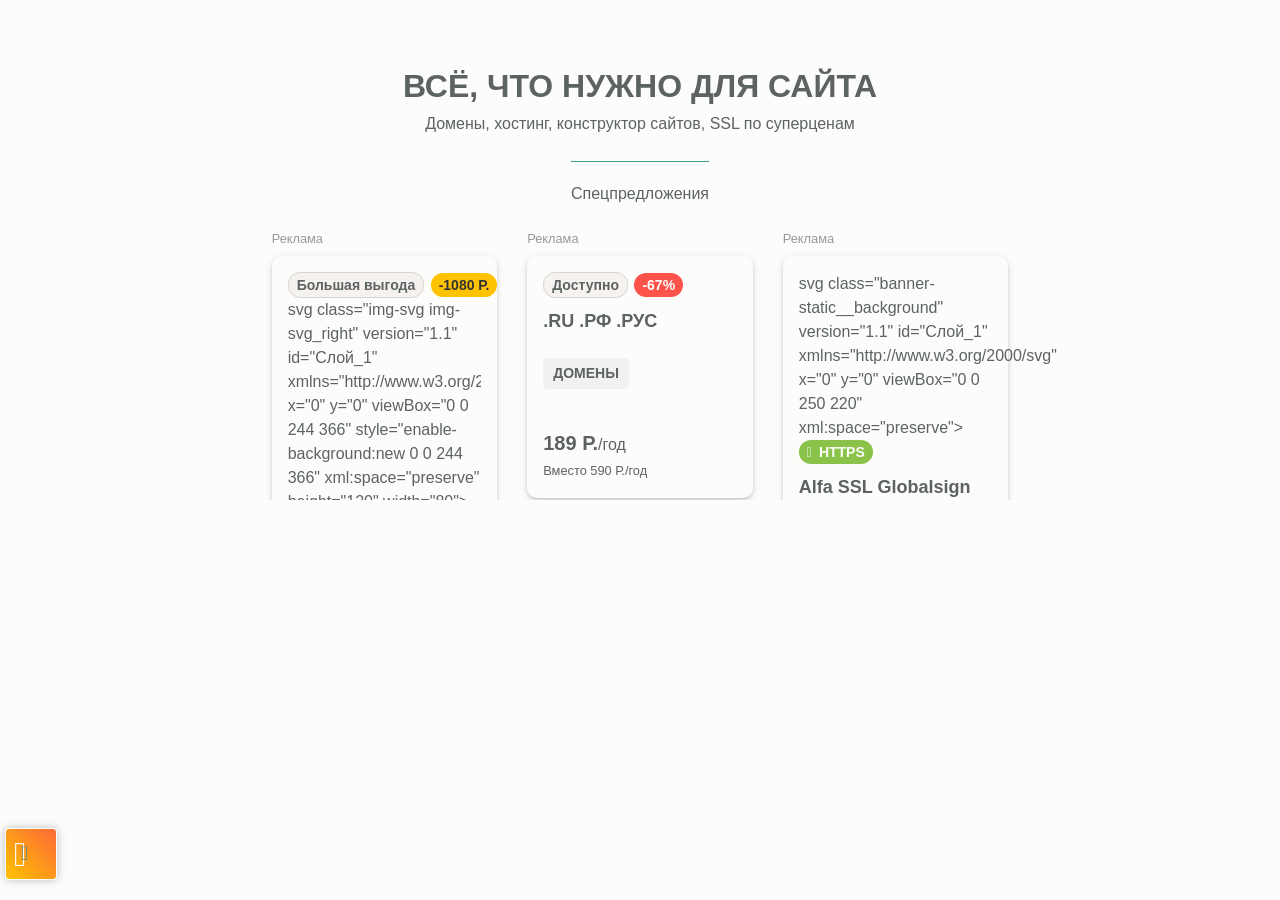
==== commit 3c9a406f: "туц" ====
--- a/index.html
+++ b/index.html
@@ -1,5 +1,5 @@
 <!DOCTYPE html>
-<!-- !www.fz115help.ru! --><html class="no-js" lang="ru">
+<!-- !www.webnames.ru! --><html class="no-js" lang="ru">
 <head>
     <meta charset="utf-8">
     <meta http-equiv="X-UA-Compatible" content="IE=edge">
@@ -8,12 +8,12 @@
     <meta name="HandheldFriendly" content="True">
     <meta name="MobileOptimized" content="320">
 
-    <title>Регистрация доменов. Зарегистрировать или купить домен RU, РФ. Проверить домен на занятость в WEBNAMES</title>
+    <title>ФЗ-115</title>
 
     <meta name="robots" content="index, follow">
     <meta name="author" content="RegTime.net Limited">
     
-    <meta name="description" content="Подбор и регистрация доменов RU, РФ, COM, РУС и еще 360+. Купить домен дешево у аккредитованного регистратора. Лучший хостинг для  сайта от 79 руб.">
+    <meta name="description" content="Помощь в решении вопросов по ФЗ-115, проведении банковских операций, выводе денежных средств, улучшение рейтинга ЗСК.">
 
     <meta name="theme-color" content="#F67F00">
    <!--  <meta name="webmoney" content="A68F22E9-9DEC-4562-8188-953579BA096C"/>for IE
@@ -42,7 +42,7 @@
     <script src="https://oss.maxcdn.com/html5shiv/3.7.2/html5shiv.min.js"></script>
     <script src="https://oss.maxcdn.com/respond/1.4.2/respond.min.js"></script>
     <![endif]--> 
-    <!--  --> 
+
     
 
     <!--<link rel="alternate" type="application/rss+xml" title="Новостной канал Webnames" href="/newsmaker.xml">--> 
@@ -51,9 +51,9 @@
     
     
         <meta property="og:url" content="https://www.fz115help.ru/" />
-        <meta property="og:title" content="Регистрация доменов. Зарегистрировать или купить домен RU, РФ. Проверить домен на занятость в WEBNAMES" />
+        <meta property="og:title" content="Помощь в решении вопросов по ФЗ-115, проведении банковских операций, выводе денежных средств, улучшение рейтинга ЗСК." />
         <meta property="og:type" content="website" />
-        <meta property="og:description" content="Подбор и регистрация доменов RU, РФ, COM, РУС и еще 360+. Купить домен дешево у аккредитованного регистратора. Лучший хостинг для  сайта от 79 руб." />
+        <meta property="og:description" content="Помощь в решении вопросов по ФЗ-115, проведении банковских операций, выводе денежных средств, улучшение рейтинга ЗСК." />
         <meta property="og:image" content="https://www.fz115help.ru/wn/img/og-img/default.png" />
         <meta property="og:image:secure_url" content="https://www.fz115help.ru/wn/img/og-img/default.png" />
 
@@ -75,7 +75,7 @@
       <div class="col-md-2 col-lg-1 hidden-xs hidden-sm">
         <div class="header-top__languages" id="languages">
           <div class="header-top__languages-inner">             
-             <span class="header-top__languages-link active">Рус</span>&nbsp;|&nbsp;<a href="https://www.fz115help.ru//en/index.pl" class="header-top__languages-link">Eng</a>          </div>
+             <span class="header-top__languages-link active">Рус</span>&nbsp;|&nbsp;<a href="https://www.webnames.ru//en/index.pl" class="header-top__languages-link">Eng</a>          </div>
         </div>
       </div>
 
@@ -97,12 +97,12 @@
       
           <ul class="nav nav-pills header-top__nav" id="user_menu">
             <li class="header-top__nav-item">
-        <a href="https://www.fz115help.ru//scripts/auth.pl?auth=1" class="btn btn-primary header-top__nav-link header-top__nav-login-btn">ВОЙТИ</a>
+        <a href="https://www.webnames.ru//scripts/auth.pl?auth=1" class="btn btn-primary header-top__nav-link header-top__nav-login-btn">ВОЙТИ</a>
     </li>
 
 
 <li class="header-top__nav-item">
-  <a href="https://www.fz115help.ru//billing/cart" class="js-dropdownBasket header-top__nav-link header-top__nav-link_basket" id="dropdownBasket" data-toggle="tooltip" data-placement="bottom" title="" aria-label="Корзина">
+  <a href="https://www.webnames.ru//billing/cart" class="js-dropdownBasket header-top__nav-link header-top__nav-link_basket" id="dropdownBasket" data-toggle="tooltip" data-placement="bottom" title="" aria-label="Корзина">
     <i class="js-dropdownBasketIcon fas fa-shopping-cart header-top__nav-icon header-top__nav-icon_cart"></i>
     <span id="basketCounter" class="js-basketCounter hidden">0</span>
   </a>
@@ -113,29 +113,29 @@
   </div>
 </div>
  /.header-top -->
-<!--  --> 
-<div class="header-bottom">
+
+<!--<div class="header-bottom">
   <div class="header-bottom__inner">
     <div class="container">
       <div class="row">
         <div class="col-xs-8 col-sm-3 col-lg-4">
           <div class="header-bottom__logo">
-            <a href="https://www.fz115help.ru//" class="header-bottom__logo-link">
-              <img src="https://www.fz115help.ru//wn/img/logo-horizontal.svg" alt=fz115help.ru" height="63px" width="288px" class="header-bottom__logo-img">
-              <img src="https://www.fz115help.ru//wn/img/logo-sun.svg" alt="fz115help.ru" height="63px" width="82px" class="header-bottom__logo-img header-bottom__logo-img_fixed">
+            <a href="https://www.webnames.ru//" class="header-bottom__logo-link">
+              <img src="https://www.webnames.ru//wn/img/logo-horizontal.svg" alt="webnames.ru" height="63px" width="288px" class="header-bottom__logo-img">
+              <img src="https://www.webnames.ru//wn/img/logo-sun.svg" alt="webnames.ru" height="63px" width="82px" class="header-bottom__logo-img header-bottom__logo-img_fixed">
             </a>
           </div>
         </div>
         <div class="col-sm-9 col-lg-8 header-bottom__nav">
           <div class="header-bottom__menu-mobile-btn">
-            <a href="https://www.fz115help.ru/#header-bottom__menu-wrapper" data-toggle="collapse" class="header-bottom__menu-mobile-btn-inner collapsed" aria-label="Меню">
+            <a href="https://www.webnames.ru/#header-bottom__menu-wrapper" data-toggle="collapse" class="header-bottom__menu-mobile-btn-inner collapsed" aria-label="Меню">
               <span class="header-bottom__menu-mobile-line"></span>
             </a>
           </div>
           <div id="header-bottom__menu-wrapper" class="header-bottom__menu-wrapper collapse">
             <ul class="nav nav-pills header-bottom__menu" id="main-nav">
               <li class="dropdown header-bottom__menu-item">
-	<a href="https://www.fz115help.ru//domains/check" class="dropdown-toggle header-bottom__menu-link" id="dropdownMenu1" data-toggle="dropdown">ДОМЕНЫ</a>
+	<a href="https://www.webnames.ru//domains/check" class="dropdown-toggle header-bottom__menu-link" id="dropdownMenu1" data-toggle="dropdown">ДОМЕНЫ</a>
 	<div class="js-dropdownMenu dropdown-menu header-bottom__dropdown-menu" aria-labelledby="dropdownMenu1">
 		<div class="container">
 			<div class="dropdown__wrapper dropdown__wrapper_arrow header-bottom__dropdown-domains">
@@ -147,39 +147,39 @@
 								<div class="header-bottom__dropdown-header">Подобрать и купить домен</div>
 								<ul class="header-bottom__dropdown-list">
 									<li class="header-bottom__dropdown-list-item">
-										<a href="https://www.fz115help.ru//tld/catalog/ru" class="header-bottom__dropdown-link header-bottom__dropdown-link_tag">Домен RU</a>
-										<a href="https://www.fz115help.ru//tld/catalog/com" class="header-bottom__dropdown-link header-bottom__dropdown-link_tag">COM</a>
-										<a href="https://www.fz115help.ru//tld/catalog/рф" class="header-bottom__dropdown-link header-bottom__dropdown-link_tag">РФ</a>
-										<a href="https://www.fz115help.ru//tld/catalog/рус" class="header-bottom__dropdown-link header-bottom__dropdown-link_tag">РУС</a>
-										<a href="https://www.fz115help.ru//kategorii-domenov/all" class="header-bottom__dropdown-link header-bottom__dropdown-link_tag">Все домены (360+)</a>
-										<a href="https://www.fz115help.ru//scripts/ru3let.pl" class="header-bottom__dropdown-link header-bottom__dropdown-link_tag"><b>3</b>-символьные</a>
-										<a href="https://www.fz115help.ru//scripts/ru4let.pl" class="header-bottom__dropdown-link header-bottom__dropdown-link_tag"><b>4</b>-символьные</a>
-										<a href="https://www.fz115help.ru//domains/geo_rus" class="header-bottom__dropdown-link header-bottom__dropdown-link_tag">Домены по <b>50 ₽</b></a>
-										<a href="https://www.fz115help.ru//tlds/price" class="header-bottom__dropdown-link header-bottom__dropdown-link_tag"><i class="fas fa-ruble-sign header-bottom__dropdown-link_icon"></i> Цены</a>
+										<a href="https://www.webnames.ru//tld/catalog/ru" class="header-bottom__dropdown-link header-bottom__dropdown-link_tag">Домен RU</a>
+										<a href="https://www.webnames.ru//tld/catalog/com" class="header-bottom__dropdown-link header-bottom__dropdown-link_tag">COM</a>
+										<a href="https://www.webnames.ru//tld/catalog/рф" class="header-bottom__dropdown-link header-bottom__dropdown-link_tag">РФ</a>
+										<a href="https://www.webnames.ru//tld/catalog/рус" class="header-bottom__dropdown-link header-bottom__dropdown-link_tag">РУС</a>
+										<a href="https://www.webnames.ru//kategorii-domenov/all" class="header-bottom__dropdown-link header-bottom__dropdown-link_tag">Все домены (360+)</a>
+										<a href="https://www.webnames.ru//scripts/ru3let.pl" class="header-bottom__dropdown-link header-bottom__dropdown-link_tag"><b>3</b>-символьные</a>
+										<a href="https://www.webnames.ru//scripts/ru4let.pl" class="header-bottom__dropdown-link header-bottom__dropdown-link_tag"><b>4</b>-символьные</a>
+										<a href="https://www.webnames.ru//domains/geo_rus" class="header-bottom__dropdown-link header-bottom__dropdown-link_tag">Домены по <b>50 ₽</b></a>
+										<a href="https://www.webnames.ru//tlds/price" class="header-bottom__dropdown-link header-bottom__dropdown-link_tag"><i class="fas fa-ruble-sign header-bottom__dropdown-link_icon"></i> Цены</a>
 									</li>
 									<li class="header-bottom__dropdown-list-item">
 										<span class="header-bottom__dropdown-list-devider"></span>
 									</li>
 									<li class="header-bottom__dropdown-list-item">
-										<a href="https://www.fz115help.ru//domains/check" class="header-bottom__dropdown-link header-bottom__dropdown-link_special header-bottom__dropdown-link_special_star"><i class="fas fa-search text-primary header-bottom__dropdown-link_icon"></i><b> Подобрать имя домена</b></a>
-									</li>
-									<li class="header-bottom__dropdown-list-item">
-										<a href="https://www.fz115help.ru//domains/namebuddy" class="header-bottom__dropdown-link"><i class="fas fa-registered header-bottom__dropdown-link_icon"></i> Зарегистрировать домен</a>
-									</li>
-									<li class="header-bottom__dropdown-list-item">
-										<a href="https://www.fz115help.ru//prodlenie_domena" class="header-bottom__dropdown-link"><i class="fas fa-sync header-bottom__dropdown-link_icon text-blue"></i><b> Продление домена</b></a>
-									</li>
-									<li class="header-bottom__dropdown-list-item">
-										<a href="https://www.fz115help.ru//hosting/korporativnaya-pochta-domena?wn_adv=menu_domains" class="header-bottom__dropdown-link"><i class="fas fa-envelope header-bottom__dropdown-link_icon"></i> Почта для домена</a>
-									</li>
-									<li class="header-bottom__dropdown-list-item">
-										<a href="https://www.fz115help.ru//whois" class="header-bottom__dropdown-link"><i class="fas fa-user-check header-bottom__dropdown-link_icon"></i> WHOIS Service</a>
-									</li>
-									<li class="header-bottom__dropdown-list-item">
-										<a href="https://www.fz115help.ru//domains/deleted" class="header-bottom__dropdown-link"><i class="fas fa-trash-alt header-bottom__dropdown-link_icon"></i> Удаленные домены RU, SU, РФ</a>
-									</li>
-									<li class="header-bottom__dropdown-list-item">
-										<a href="https://www.fz115help.ru//faq#faqDomains" class="header-bottom__dropdown-link"><i class="fas fa-question-circle header-bottom__dropdown-link_icon"></i> Вопросы по доменам</a>
+										<a href="https://www.webnames.ru//domains/check" class="header-bottom__dropdown-link header-bottom__dropdown-link_special header-bottom__dropdown-link_special_star"><i class="fas fa-search text-primary header-bottom__dropdown-link_icon"></i><b> Подобрать имя домена</b></a>
+									</li>
+									<li class="header-bottom__dropdown-list-item">
+										<a href="https://www.webnames.ru//domains/namebuddy" class="header-bottom__dropdown-link"><i class="fas fa-registered header-bottom__dropdown-link_icon"></i> Зарегистрировать домен</a>
+									</li>
+									<li class="header-bottom__dropdown-list-item">
+										<a href="https://www.webnames.ru//prodlenie_domena" class="header-bottom__dropdown-link"><i class="fas fa-sync header-bottom__dropdown-link_icon text-blue"></i><b> Продление домена</b></a>
+									</li>
+									<li class="header-bottom__dropdown-list-item">
+										<a href="https://www.webnames.ru//hosting/korporativnaya-pochta-domena?wn_adv=menu_domains" class="header-bottom__dropdown-link"><i class="fas fa-envelope header-bottom__dropdown-link_icon"></i> Почта для домена</a>
+									</li>
+									<li class="header-bottom__dropdown-list-item">
+										<a href="https://www.webnames.ru//whois" class="header-bottom__dropdown-link"><i class="fas fa-user-check header-bottom__dropdown-link_icon"></i> WHOIS Service</a>
+									</li>
+									<li class="header-bottom__dropdown-list-item">
+										<a href="https://www.webnames.ru//domains/deleted" class="header-bottom__dropdown-link"><i class="fas fa-trash-alt header-bottom__dropdown-link_icon"></i> Удаленные домены RU, SU, РФ</a>
+									</li>
+									<li class="header-bottom__dropdown-list-item">
+										<a href="https://www.webnames.ru//faq#faqDomains" class="header-bottom__dropdown-link"><i class="fas fa-question-circle header-bottom__dropdown-link_icon"></i> Вопросы по доменам</a>
 									</li>
 								</ul>
 							</div>
@@ -187,33 +187,33 @@
 								<div class="header-bottom__dropdown-header">Перенос домена на WEBNAMES</div>
 								<ul class="header-bottom__dropdown-list">
 									<li class="header-bottom__dropdown-list-item">
-										<a href="https://www.fz115help.ru//perenos-domena-ot-reg-ru-v-webnames-ru" class="header-bottom__dropdown-link header-bottom__dropdown-link_tag grayscale-hover"><i class="icon-company icon-company_regru grayscale"></i> Перенести домен от REG.RU</a>
-										<a href="https://www.fz115help.ru//perenos-domena-ot-beget-v-webnames-ru" class="header-bottom__dropdown-link header-bottom__dropdown-link_tag grayscale-hover"><i class="icon-company icon-company_beget grayscale"></i> от BEGET</a>
-										<a href="https://www.fz115help.ru//perenos-domena-ot-nic-ru-v-webnames-ru" class="header-bottom__dropdown-link header-bottom__dropdown-link_tag grayscale-hover"><i class="icon-company icon-company_rucenter grayscale"></i> от NIC.RU</a>
-										<a href="https://www.fz115help.ru//perenos-domena-ot-timeweb-v-webnames-ru" class="header-bottom__dropdown-link header-bottom__dropdown-link_tag grayscale-hover"><i class="icon-company icon-company_timeweb grayscale"></i> от TIMEWEB</a>
-										<a href="https://www.fz115help.ru//perenos-domena-ot-dzhino-v-webnames-ru" class="header-bottom__dropdown-link header-bottom__dropdown-link_tag grayscale-hover"><i class="icon-company icon-company_jino grayscale"></i> от JINO</a>
-										<a href="https://www.fz115help.ru//articles/godaddy-ne-rabotaet-v-rossii#slow-h2_2" class="header-bottom__dropdown-link header-bottom__dropdown-link_tag">от GoDaddy</a>
-										<a href="https://www.fz115help.ru//perenos-domena-ot-drugogo-registratora-v-webnames-ru" class="header-bottom__dropdown-link header-bottom__dropdown-link_tag">от других регистраторов</a>
+										<a href="https://www.webnames.ru//perenos-domena-ot-reg-ru-v-webnames-ru" class="header-bottom__dropdown-link header-bottom__dropdown-link_tag grayscale-hover"><i class="icon-company icon-company_regru grayscale"></i> Перенести домен от REG.RU</a>
+										<a href="https://www.webnames.ru//perenos-domena-ot-beget-v-webnames-ru" class="header-bottom__dropdown-link header-bottom__dropdown-link_tag grayscale-hover"><i class="icon-company icon-company_beget grayscale"></i> от BEGET</a>
+										<a href="https://www.webnames.ru//perenos-domena-ot-nic-ru-v-webnames-ru" class="header-bottom__dropdown-link header-bottom__dropdown-link_tag grayscale-hover"><i class="icon-company icon-company_rucenter grayscale"></i> от NIC.RU</a>
+										<a href="https://www.webnames.ru//perenos-domena-ot-timeweb-v-webnames-ru" class="header-bottom__dropdown-link header-bottom__dropdown-link_tag grayscale-hover"><i class="icon-company icon-company_timeweb grayscale"></i> от TIMEWEB</a>
+										<a href="https://www.webnames.ru//perenos-domena-ot-dzhino-v-webnames-ru" class="header-bottom__dropdown-link header-bottom__dropdown-link_tag grayscale-hover"><i class="icon-company icon-company_jino grayscale"></i> от JINO</a>
+										<a href="https://www.webnames.ru//articles/godaddy-ne-rabotaet-v-rossii#slow-h2_2" class="header-bottom__dropdown-link header-bottom__dropdown-link_tag">от GoDaddy</a>
+										<a href="https://www.webnames.ru//perenos-domena-ot-drugogo-registratora-v-webnames-ru" class="header-bottom__dropdown-link header-bottom__dropdown-link_tag">от других регистраторов</a>
 									</li>
 									<li class="header-bottom__dropdown-list-item">
                     <span class="header-bottom__dropdown-list-devider"></span>
                   </li>
                   <li class="header-bottom__dropdown-list-item">
-                    <a href="https://www.fz115help.ru//domains/transfer" class="header-bottom__dropdown-link header-bottom__dropdown-link_tag"><i class="fas fa-shopping-bag header-bottom__dropdown-link_icon"></i> Перенос доменов</a>
-                    <a href="https://www.fz115help.ru//faq/perenos_sajtov" class="header-bottom__dropdown-link header-bottom__dropdown-link_tag"><i class="fas fa-code header-bottom__dropdown-link_icon"></i> Перенос сайтов</a>
+                    <a href="https://www.webnames.ru//domains/transfer" class="header-bottom__dropdown-link header-bottom__dropdown-link_tag"><i class="fas fa-shopping-bag header-bottom__dropdown-link_icon"></i> Перенос доменов</a>
+                    <a href="https://www.webnames.ru//faq/perenos_sajtov" class="header-bottom__dropdown-link header-bottom__dropdown-link_tag"><i class="fas fa-code header-bottom__dropdown-link_icon"></i> Перенос сайтов</a>
                   </li>
 								</ul>
 								<div class="header-bottom__dropdown-header">Аукцион доменов / Биржа доменов</div>
 								<ul class="header-bottom__dropdown-list">
 									<li class="header-bottom__dropdown-list-item">
-										<a href="https://www.fz115help.ru//auction/" class="header-bottom__dropdown-link header-bottom__dropdown-link_tag">Купить домен</a>
-										<a href="https://www.fz115help.ru//auction/add" class="header-bottom__dropdown-link header-bottom__dropdown-link_tag">Продать домен</a>
+										<a href="https://www.webnames.ru//auction/" class="header-bottom__dropdown-link header-bottom__dropdown-link_tag">Купить домен</a>
+										<a href="https://www.webnames.ru//auction/add" class="header-bottom__dropdown-link header-bottom__dropdown-link_tag">Продать домен</a>
 									</li>
 								</ul>
 								<div class="header-bottom__dropdown-header">Прочее</div>
 								<ul class="header-bottom__dropdown-list">
 									<li class="header-bottom__dropdown-list-item">
-										<a href="https://www.fz115help.ru//webpereadresaciya/udobnaya_ssylka" class="header-bottom__dropdown-link header-bottom__dropdown-link_tag" target="_blank"><i class="fas fa-link"></i> Домен с переадресацией</a>
+										<a href="https://www.webnames.ru//webpereadresaciya/udobnaya_ssylka" class="header-bottom__dropdown-link header-bottom__dropdown-link_tag" target="_blank"><i class="fas fa-link"></i> Домен с переадресацией</a>
 									</li>
 								</ul>
 							</div>
@@ -222,7 +222,7 @@
 					<div class="col-md-3 hidden-xs hidden-sm">
 						<div class="banner-static__wrapper">
 							<small class="text-grey">Реклама</small>
-							<a href="https://www.fz115help.ru//hosting?wn_adv=banner_menu_domains" class="banner-static banner-static_hover banner-static_sm banner-static_shadow">
+							<a href="https://www.webnames.ru//hosting?wn_adv=banner_menu_domains" class="banner-static banner-static_hover banner-static_sm banner-static_shadow">
 								<div class="banner-static__badges">
 									<span class="banner-static__badge banner-static__badge_yellow">Бесплатно!</span>
 								</div>
@@ -249,7 +249,7 @@
 							</a>
 						</div>
 						<hr class="hr">
-						<a href="https://www.fz115help.ru//actions" class="header-bottom__dropdown-link header-bottom__dropdown-link_tag">Все акции на домены</a>
+						<a href="https://www.webnames.ru//actions" class="header-bottom__dropdown-link header-bottom__dropdown-link_tag">Все акции на домены</a>
 					</div>
 				</div>
 			</div>
@@ -257,7 +257,7 @@
 	</div>
 </li>
 <li class="dropdown header-bottom__menu-item">
-	<a href="https://www.fz115help.ru//hosting" class="dropdown-toggle header-bottom__menu-link" id="dropdownMenu2" data-toggle="dropdown">ХОСТИНГ<span class="hidden-sm"> и УСЛУГИ</span></a>
+	<a href="https://www.webnames.ru//hosting" class="dropdown-toggle header-bottom__menu-link" id="dropdownMenu2" data-toggle="dropdown">ХОСТИНГ<span class="hidden-sm"> и УСЛУГИ</span></a>
 	<div class="js-dropdownMenu dropdown-menu header-bottom__dropdown-menu" aria-labelledby="dropdownMenu2">
 		<div class="container">
 			<div class="dropdown__wrapper dropdown__wrapper_arrow header-bottom__dropdown-hosting">
@@ -269,28 +269,28 @@
 								<div class="header-bottom__dropdown-header">Хостинг и всё для сайта</div>
 								<ul class="header-bottom__dropdown-list">
 									<li class="header-bottom__dropdown-list-item">
-										<a href="https://www.fz115help.ru//hosting" class="header-bottom__dropdown-link header-bottom__dropdown-link_tag"><i class="fas fa-hdd"></i> <b>Хостинг от 79 Р./мес.</b></a>
-										<a href="https://www.fz115help.ru//hosting/hosting-s-konstruktorom-saytov" class="header-bottom__dropdown-link header-bottom__dropdown-link_tag">Конструктор сайтов WEBNAMES</a>
-										<a href="https://www.fz115help.ru//ssl" class="header-bottom__dropdown-link header-bottom__dropdown-link_tag"><i class="fas fa-shield-alt"></i> SSL сертификаты</a>
-										<a href="https://www.fz115help.ru//hosting/vds" class="header-bottom__dropdown-link header-bottom__dropdown-link_tag">Виртуальные серверы (VDS/VPS)</a>
+										<a href="https://www.webnames.ru//hosting" class="header-bottom__dropdown-link header-bottom__dropdown-link_tag"><i class="fas fa-hdd"></i> <b>Хостинг от 79 Р./мес.</b></a>
+										<a href="https://www.webnames.ru//hosting/hosting-s-konstruktorom-saytov" class="header-bottom__dropdown-link header-bottom__dropdown-link_tag">Конструктор сайтов WEBNAMES</a>
+										<a href="https://www.webnames.ru//ssl" class="header-bottom__dropdown-link header-bottom__dropdown-link_tag"><i class="fas fa-shield-alt"></i> SSL сертификаты</a>
+										<a href="https://www.webnames.ru//hosting/vds" class="header-bottom__dropdown-link header-bottom__dropdown-link_tag">Виртуальные серверы (VDS/VPS)</a>
 									</li>
 									<li class="header-bottom__dropdown-list-item">
 										<span class="header-bottom__dropdown-list-devider"></span>
 									</li>
 									<li class="header-bottom__dropdown-list-item">
-										<a href="https://www.fz115help.ru//prodlenie-hostinga" class="header-bottom__dropdown-link"><i class="fas fa-sync header-bottom__dropdown-link_icon text-blue"></i><b> Продление хостинга</b></a>
-									</li>
-									<li class="header-bottom__dropdown-list-item">
-										<a href="https://www.fz115help.ru//faq/perenos_sajtov/perenos_sajta_na_hosting_besplatno" class="header-bottom__dropdown-link"><i class="fas fa-briefcase header-bottom__dropdown-link_icon"></i> Перенос сайта (бесплатно)</a>
-									</li>
-									<li class="header-bottom__dropdown-list-item">
-										<a href="https://www.fz115help.ru//faq#faqHosting" class="header-bottom__dropdown-link"><i class="fas fa-question-circle header-bottom__dropdown-link_icon"></i> Вопросы по хостингу</a>
+										<a href="https://www.webnames.ru//prodlenie-hostinga" class="header-bottom__dropdown-link"><i class="fas fa-sync header-bottom__dropdown-link_icon text-blue"></i><b> Продление хостинга</b></a>
+									</li>
+									<li class="header-bottom__dropdown-list-item">
+										<a href="https://www.webnames.ru//faq/perenos_sajtov/perenos_sajta_na_hosting_besplatno" class="header-bottom__dropdown-link"><i class="fas fa-briefcase header-bottom__dropdown-link_icon"></i> Перенос сайта (бесплатно)</a>
+									</li>
+									<li class="header-bottom__dropdown-list-item">
+										<a href="https://www.webnames.ru//faq#faqHosting" class="header-bottom__dropdown-link"><i class="fas fa-question-circle header-bottom__dropdown-link_icon"></i> Вопросы по хостингу</a>
 									</li>
 								</ul>
 								<div class="header-bottom__dropdown-header">DNS сервера</div>
 								<ul class="header-bottom__dropdown-list">
 									<li class="header-bottom__dropdown-list-item">
-										<a href="https://www.fz115help.ru//hosting/dns" class="header-bottom__dropdown-link header-bottom__dropdown-link_tag">Поддержка DNS</a>
+										<a href="https://www.webnames.ru//hosting/dns" class="header-bottom__dropdown-link header-bottom__dropdown-link_tag">Поддержка DNS</a>
 									</li>
 								</ul>
 							</div>
@@ -298,22 +298,22 @@
 								<div class="header-bottom__dropdown-header">Безопасность и другие услуги</div>
 								<ul class="header-bottom__dropdown-list">
 									<li class="header-bottom__dropdown-list-item">
-										<a href="https://www.fz115help.ru//services/privacy" class="header-bottom__dropdown-link header-bottom__dropdown-link_tag">Защита регистрационных данных</a>
-										<a href="https://www.fz115help.ru//hosting/korporativnaya-pochta-domena?wn_adv=menu_hosting" class="header-bottom__dropdown-link header-bottom__dropdown-link_tag"><i class="fas fa-envelope"></i> Почта для домена</a>
-										<a href="https://www.fz115help.ru//scripts/smssec_promo.pl" class="header-bottom__dropdown-link header-bottom__dropdown-link_tag">Расширенная безопасность</a>
-										<a href="https://www.fz115help.ru//services" class="header-bottom__dropdown-link header-bottom__dropdown-link_tag"><b>Все услуги</b></a>
+										<a href="https://www.webnames.ru//services/privacy" class="header-bottom__dropdown-link header-bottom__dropdown-link_tag">Защита регистрационных данных</a>
+										<a href="https://www.webnames.ru//hosting/korporativnaya-pochta-domena?wn_adv=menu_hosting" class="header-bottom__dropdown-link header-bottom__dropdown-link_tag"><i class="fas fa-envelope"></i> Почта для домена</a>
+										<a href="https://www.webnames.ru//scripts/smssec_promo.pl" class="header-bottom__dropdown-link header-bottom__dropdown-link_tag">Расширенная безопасность</a>
+										<a href="https://www.webnames.ru//services" class="header-bottom__dropdown-link header-bottom__dropdown-link_tag"><b>Все услуги</b></a>
 									</li>
 								</ul>
 								<div class="header-bottom__dropdown-header">Юридическое сопровождение</div>
 								<ul class="header-bottom__dropdown-list">
 									<li class="header-bottom__dropdown-list-item">
-										<a href="https://www.fz115help.ru//services/certificate" class="header-bottom__dropdown-link">Свидетельство и справка о регистрации домена</a>
-									</li>
-									<li class="header-bottom__dropdown-list-item">
-										<a href="https://www.fz115help.ru//scripts/attorneys_request.pl" class="header-bottom__dropdown-link">Ответ на запрос адвоката / патентного поверенного</a>
-									</li>
-									<li class="header-bottom__dropdown-list-item">
-										<a href="https://www.fz115help.ru//scripts/consult.pl" class="header-bottom__dropdown-link">Дополнительная платная консультация</a>
+										<a href="https://www.webnames.ru//services/certificate" class="header-bottom__dropdown-link">Свидетельство и справка о регистрации домена</a>
+									</li>
+									<li class="header-bottom__dropdown-list-item">
+										<a href="https://www.webnames.ru//scripts/attorneys_request.pl" class="header-bottom__dropdown-link">Ответ на запрос адвоката / патентного поверенного</a>
+									</li>
+									<li class="header-bottom__dropdown-list-item">
+										<a href="https://www.webnames.ru//scripts/consult.pl" class="header-bottom__dropdown-link">Дополнительная платная консультация</a>
 									</li>
 								</ul>
 							</div>
@@ -322,7 +322,7 @@
 					<div class="col-md-4 hidden-xs hidden-sm">
 						<div class="banner-static__wrapper">
 							<small class="text-grey">Реклама</small>
-							<a href="https://www.fz115help.ru//hosting?wn_adv=banner_menu_hosting" class="banner-static banner-static_hover banner-static_sm banner-static_shadow">
+							<a href="https://www.webnames.ru//hosting?wn_adv=banner_menu_hosting" class="banner-static banner-static_hover banner-static_sm banner-static_shadow">
 								<div class="banner-static__badges">
 									<span class="banner-static__badge banner-static__badge_info">Большая выгода</span>
 									<span class="banner-static__badge banner-static__badge_red">-1080 Р.</span>
@@ -353,7 +353,7 @@
 							</a>
 						</div>
 						<hr class="hr">
-						<a href="https://www.fz115help.ru//actions" class="header-bottom__dropdown-link header-bottom__dropdown-link_tag">Все акции на Хостинг и услуги</a>
+						<a href="https://www.webnames.ru//actions" class="header-bottom__dropdown-link header-bottom__dropdown-link_tag">Все акции на Хостинг и услуги</a>
 					</div>
 				</div>
 			</div>
@@ -361,7 +361,7 @@
 	</div>
 </li>
 <li class="dropdown header-bottom__menu-item">
-	<a href="https://www.fz115help.ru//partner/new" class="dropdown-toggle header-bottom__menu-link" id="dropdownMenu3" data-toggle="dropdown">ПАРТНЁРАМ</a>
+	<a href="https://www.webnames.ru//partner/new" class="dropdown-toggle header-bottom__menu-link" id="dropdownMenu3" data-toggle="dropdown">ПАРТНЁРАМ</a>
 	<div class="js-dropdownMenu dropdown-menu header-bottom__dropdown-menu" aria-labelledby="dropdownMenu3">
 		<div class="container">
 			<div class="dropdown__wrapper dropdown__wrapper_arrow header-bottom__dropdown-partners">
@@ -373,13 +373,13 @@
 								<div class="header-bottom__dropdown-header">Партнерство с нами</div>
 								<ul class="header-bottom__dropdown-list">            
 									<li class="header-bottom__dropdown-list-item">
-										<a href="https://www.fz115help.ru//partner/new" class="header-bottom__dropdown-link">Стать партнером</a>
+										<a href="https://www.webnames.ru//partner/new" class="header-bottom__dropdown-link">Стать партнером</a>
 									</li>            
 									<li class="header-bottom__dropdown-list-item">
-										<a href="https://www.fz115help.ru//partner/prices" class="header-bottom__dropdown-link">Цены для партнеров</a>
+										<a href="https://www.webnames.ru//partner/prices" class="header-bottom__dropdown-link">Цены для партнеров</a>
 									</li>            
 									<li class="header-bottom__dropdown-list-item">
-										<a href="https://www.fz115help.ru//partner/referral" class="header-bottom__dropdown-link">Реферальная программа</a>
+										<a href="https://www.webnames.ru//partner/referral" class="header-bottom__dropdown-link">Реферальная программа</a>
 									</li>
 								</ul>
 							</div>
@@ -387,7 +387,7 @@
 								<div class="header-bottom__dropdown-header">Программные продукты</div>
 								<ul class="header-bottom__dropdown-list">            
 									<li class="header-bottom__dropdown-list-item">
-										<a href="https://www.fz115help.ru//partner/api" class="header-bottom__dropdown-link">Программный интерфейс RegtimeSRS</a>
+										<a href="https://www.webnames.ru//partner/api" class="header-bottom__dropdown-link">Программный интерфейс RegtimeSRS</a>
 									</li>
 								</ul>
 							</div>
@@ -399,7 +399,7 @@
 								<div class="header-bottom__dropdown-header">Информация и помощь</div>
 								<ul class="header-bottom__dropdown-list">            
 									<li class="header-bottom__dropdown-list-item">
-										<a href="https://www.fz115help.ru//partner/faq" class="header-bottom__dropdown-link">Частые вопросы партнеров</a>
+										<a href="https://www.webnames.ru//partner/faq" class="header-bottom__dropdown-link">Частые вопросы партнеров</a>
 									</li>
 								</ul>
 							</div>
@@ -407,7 +407,7 @@
 								<div class="header-bottom__dropdown-header">Наши партнеры</div>
 								<ul class="header-bottom__dropdown-list">            
 									<li class="header-bottom__dropdown-list-item">
-										<a href="https://www.fz115help.ru//partner/reseller_list" class="header-bottom__dropdown-link">Наши партнеры</a>
+										<a href="https://www.webnames.ru//partner/reseller_list" class="header-bottom__dropdown-link">Наши партнеры</a>
 									</li>
 								</ul>
 							</div>
@@ -419,7 +419,7 @@
 	</div>
 </li>
 <li class="dropdown header-bottom__menu-item">
-	<a href="https://www.fz115help.ru//help/faq" class="dropdown-toggle header-bottom__menu-link" id="dropdownMenu4" data-toggle="dropdown">ПОМОЩЬ</a>
+	<a href="https://www.webnames.ru//help/faq" class="dropdown-toggle header-bottom__menu-link" id="dropdownMenu4" data-toggle="dropdown">ПОМОЩЬ</a>
 	<div class="js-dropdownMenu dropdown-menu header-bottom__dropdown-menu" aria-labelledby="dropdownMenu4">
 		<div class="container">
 			<div class="dropdown__wrapper dropdown__wrapper_arrow header-bottom__dropdown-help">
@@ -431,25 +431,25 @@
 								<div class="header-bottom__dropdown-header">Частые вопросы</div>
 								<ul class="header-bottom__dropdown-list">
 									<li class="header-bottom__dropdown-list-item">
-										<a href="https://www.fz115help.ru//faq#faqDomains" class="header-bottom__dropdown-link">По доменам</a>
-									</li>
-									<li class="header-bottom__dropdown-list-item">
-										<a href="https://www.fz115help.ru//faq#faqHosting" class="header-bottom__dropdown-link">По хостингу</a>
-									</li>
-									<li class="header-bottom__dropdown-list-item">
-										<a href="https://www.fz115help.ru//faq#faqBuilder" class="header-bottom__dropdown-link">По конструктору сайтов</a>
-									</li>
-									<li class="header-bottom__dropdown-list-item">
-										<a href="https://www.fz115help.ru//faq#faqSSL" class="header-bottom__dropdown-link">По SSL-сертификатам</a>
-									</li>
-									<li class="header-bottom__dropdown-list-item">
-										<a href="https://www.fz115help.ru//faq#faqMail" class="header-bottom__dropdown-link">По почте для домена</a>
-									</li>
-									<li class="header-bottom__dropdown-list-item">
-										<a href="https://www.fz115help.ru//partner/faq" class="header-bottom__dropdown-link">По партнерской программе</a>
-									</li>
-									<li class="header-bottom__dropdown-list-item">
-										<a href="https://www.fz115help.ru//ssl#sslinstall" class="header-bottom__dropdown-link">Документация по SSL сертификатам</a>
+										<a href="https://www.webnames.ru//faq#faqDomains" class="header-bottom__dropdown-link">По доменам</a>
+									</li>
+									<li class="header-bottom__dropdown-list-item">
+										<a href="https://www.webnames.ru//faq#faqHosting" class="header-bottom__dropdown-link">По хостингу</a>
+									</li>
+									<li class="header-bottom__dropdown-list-item">
+										<a href="https://www.webnames.ru//faq#faqBuilder" class="header-bottom__dropdown-link">По конструктору сайтов</a>
+									</li>
+									<li class="header-bottom__dropdown-list-item">
+										<a href="https://www.webnames.ru//faq#faqSSL" class="header-bottom__dropdown-link">По SSL-сертификатам</a>
+									</li>
+									<li class="header-bottom__dropdown-list-item">
+										<a href="https://www.webnames.ru//faq#faqMail" class="header-bottom__dropdown-link">По почте для домена</a>
+									</li>
+									<li class="header-bottom__dropdown-list-item">
+										<a href="https://www.webnames.ru//partner/faq" class="header-bottom__dropdown-link">По партнерской программе</a>
+									</li>
+									<li class="header-bottom__dropdown-list-item">
+										<a href="https://www.webnames.ru//ssl#sslinstall" class="header-bottom__dropdown-link">Документация по SSL сертификатам</a>
 									</li>
 								</ul>
 							</div>
@@ -457,10 +457,10 @@
 								<div class="header-bottom__dropdown-header">Документы</div>
 								<ul class="header-bottom__dropdown-list">
 									<li class="header-bottom__dropdown-list-item">
-										<a href="https://www.fz115help.ru//help/regterms" class="header-bottom__dropdown-link">Договоры, регламенты и правила</a>
-									</li>
-									<li class="header-bottom__dropdown-list-item">
-										<a href="https://www.fz115help.ru//domains/transfer_ru" class="header-bottom__dropdown-link">Смена Регистратора / Администратора</a>
+										<a href="https://www.webnames.ru//help/regterms" class="header-bottom__dropdown-link">Договоры, регламенты и правила</a>
+									</li>
+									<li class="header-bottom__dropdown-list-item">
+										<a href="https://www.webnames.ru//domains/transfer_ru" class="header-bottom__dropdown-link">Смена Регистратора / Администратора</a>
 									</li>
 								</ul>
 							</div>
@@ -472,35 +472,35 @@
 								<div class="header-bottom__dropdown-header">Быстрые ответы</div>
 								<ul class="header-bottom__dropdown-list">
 									<li class="header-bottom__dropdown-list-item">
-										<a href="https://www.fz115help.ru//verify" class="header-bottom__dropdown-link">1. Зарегистрироваться и подтвердить свои данные</a>
-									</li>
-									<li class="header-bottom__dropdown-list-item">
-										<a href="https://www.fz115help.ru//faq/perenos_domenov/smena-administratora-domena" class="header-bottom__dropdown-link">2. Смена администратора (владельца) домена</a>
-									</li>
-									<li class="header-bottom__dropdown-list-item">
-										<a href="https://www.fz115help.ru//faq/nastrojka-dns/kak-privyazat-domen-k-svoemy-ip-adresu" class="header-bottom__dropdown-link">3. Настроить домен на работу с IP-адресом</a>
-									</li>
-									<li class="header-bottom__dropdown-list-item">
-										<a href="https://www.fz115help.ru//faq/perenos_domenov" class="header-bottom__dropdown-link">4. Перенести домен к fz115help.ru от другого регистратора</a>
+										<a href="https://www.webnames.ru//verify" class="header-bottom__dropdown-link">1. Зарегистрироваться и подтвердить свои данные</a>
+									</li>
+									<li class="header-bottom__dropdown-list-item">
+										<a href="https://www.webnames.ru//faq/perenos_domenov/smena-administratora-domena" class="header-bottom__dropdown-link">2. Смена администратора (владельца) домена</a>
+									</li>
+									<li class="header-bottom__dropdown-list-item">
+										<a href="https://www.webnames.ru//faq/nastrojka-dns/kak-privyazat-domen-k-svoemy-ip-adresu" class="header-bottom__dropdown-link">3. Настроить домен на работу с IP-адресом</a>
+									</li>
+									<li class="header-bottom__dropdown-list-item">
+										<a href="https://www.webnames.ru//faq/perenos_domenov" class="header-bottom__dropdown-link">4. Перенести домен к Webnames.ru от другого регистратора</a>
 									</li>
 								</ul>
 							</div>
 							<div class="col-sm-5">
 								<div class="header-bottom__dropdown-header">Служба поддержки</div>
 								<div class="header-bottom__dropdown-support">
-									<a href="https://www.fz115help.ru/mailto:support@fz115help.ru" target="_blank" class="header-bottom__dropdown-support-mail">
+									<a href="https://www.webnames.ru/mailto:support@webnames.ru" target="_blank" class="header-bottom__dropdown-support-mail">
 										<i class="fas fa-envelope header-bottom__dropdown-support-icon"></i>&ensp;
-										support@fz115help.ru
+										support@webnames.ru
 									</a>
-									<!--a href="tel:88001004022" class="header-bottom__dropdown-support-tel">
+									a href="tel:88001004022" class="header-bottom__dropdown-support-tel">
 										<i class="fas fa-phone-square header-bottom__dropdown-support-icon"></i>&nbsp;
 										<strong>8 (800) 100-40-22</strong>
-									</a-->
-									<a href="https://www.fz115help.ru/tel:+74951343706" class="header-bottom__dropdown-support-tel">
+									</a->
+									<a href="https://www.webnames.ru/tel:+74951343706" class="header-bottom__dropdown-support-tel">
 										<i class="fas fa-phone-square header-bottom__dropdown-support-icon"></i>&nbsp;
 										<strong>+7 (495) 134-37-06</strong>
 									</a>
-									<a href="https://www.fz115help.ru//help/feedback" class="btn btn-default btn-lg header-bottom__dropdown-support-btn">Создать заявку</a>
+									<a href="https://www.webnames.ru//help/feedback" class="btn btn-default btn-lg header-bottom__dropdown-support-btn">Создать заявку</a>
 								</div>
 							</div>
 						</div>
@@ -510,11 +510,11 @@
 		</div>
 	</div>
 </li>
-<li class="dropdown header-bottom__menu-item header-bottom__menu-item_pos_relative  header-bottom__menu-item_account hidden-xs" id="user_menu_nav"><a href="https://www.fz115help.ru//my/domains" class="dropdown-toggle header-bottom__menu-link js-promocodeChekerButton js-telegramChekerButton" id="dropdownMenu5" >
+<li class="dropdown header-bottom__menu-item header-bottom__menu-item_pos_relative  header-bottom__menu-item_account hidden-xs" id="user_menu_nav"><a href="https://www.webnames.ru//my/domains" class="dropdown-toggle header-bottom__menu-link js-promocodeChekerButton js-telegramChekerButton" id="dropdownMenu5" >
     <span class="hidden-sm hidden-md">ЛИЧНЫЙ </span>КАБИНЕТ
 </a></li>
 <li class="header-bottom__menu-item visible-fixed hidden-xs">
-	<a href="https://www.fz115help.ru//billing/cart" class="js-dropdownBasket header-bottom__menu-link" data-toggle="tooltip" data-placement="bottom" title="">
+	<a href="https://www.webnames.ru//billing/cart" class="js-dropdownBasket header-bottom__menu-link" data-toggle="tooltip" data-placement="bottom" title="">
 		<i class="js-dropdownBasketIcon fas fa-shopping-cart header-bottom__menu-icon-cart"></i>
 	</a>
 </li>
@@ -540,11 +540,366 @@
     <!--picture class="main-form__picture">
     
       <source media="(max-width: 767px)" srcset="/wn/img/main_page/bg_main_autumn_2021_sm.svg" type="image/png">
-      <img src="/wn/img/main_page/bg_main_autumn_2021.svg" alt="fz115help.ru" class="main-form__img">
+      <img src="/wn/img/main_page/bg_main_autumn_2021.svg" alt="webnames.ru" class="main-form__img">
     
-  
-  <!--Questions-->
+    </picture-->
+   <!-- <div class="main-form__picture">
+      <img src="https://www.webnames.ru//wn/img/main_page/bg_summer.svg" class="main-form__img hidden-sm hidden-xs" alt="Домены и хостинг сайтов Webnames.ru">
+    </div>
+    <div class="main-form__inner">
+      <div class="container">
+        <div class="row">
+          <b class="main-form__header text-white"><span class="hidden-xs">Подбор домена для сайта</span><span class="hidden-sm hidden-md hidden-lg">Подбор домена для сайта</span></b>
+          <div class="col-lg-push-2 col-lg-8">
+            <form action="/domains/check" class="js-mainForm main-form__form" id="slow-searchpanel" method="get">
+            <input type="hidden" name="from_form" value="index_page" />
+              <div class="form-group">
+                <div class="input-group input-group-lg main-form__input-group">
+                  <input type="text" name="domain_name" value="" class="form-control" placeholder="Введите домен или слово" aria-label="Введите домен или слово">
+                  <span class="input-group-btn">
+                    <button type="submit" class="js-mainFormBtn btn btn-default main-form__btn" aria-label="Найти"><span><i class="main-form__btn-icon"></i></span></button>
+                  </span>
+                  <a href="https://www.webnames.ru//tlds/price/optreg" class="main-form__extended-search hidden-xs hidden-sm">Поиск списком</a>
+                </div>
+                <a href="https://www.webnames.ru//domains/transfer" class="main-form__old-search hidden-xs hidden-sm text-white">Перенос домена на Webnames</a>
+              </div>
+              <div class="main-form__domains">
+                <a href="https://www.webnames.ru//tld/catalog/ru" class="main-form__domains-item" itemscope itemtype="http://schema.org/Product">
+                  <meta itemprop="name" content="Домен .RU">
+                  <meta itemprop="description" content="Купить домен .RU со скидкой! &#9989; 1 месяц хостинга в подарок &#128274; Бесплатный SSL-сертификат">
+                  <div itemprop="brand" itemtype="https://schema.org/Brand" itemscope="">
+                    <meta itemprop="name" content="Webnames">
+                  </div>
+                  <img class="hidden" src="https://www.webnames.ru//wn/img/schema.org/ru.jpg" itemprop="image" alt="ru" loading="lazy">
+                  <div class="main-form__zone">.RU</div>
+                  <div class="main-form__price-val" itemprop="offers" itemscope itemtype="http://schema.org/Offer">
+                      <span id="tld_ru">189</span> Р.
+                      <meta itemprop="price" content="189.00">
+                      <meta itemprop="priceCurrency" content="RUB">
+                      <link itemprop="availability" href="http://schema.org/InStock" rel="">
+                  </div>
+                  <div itemprop="aggregateRating" itemtype="https://schema.org/AggregateRating" itemscope="">
+                    <meta itemprop="reviewCount" content="224">
+                    <meta itemprop="ratingValue" content="4.9">
+                    <meta itemprop="bestRating" content="5">
+                    <meta itemprop="worstRating" content="1">
+                  </div>
+                </a>
+                <a href="https://www.webnames.ru//tld/catalog/com" class="main-form__domains-item" itemscope itemtype="http://schema.org/Product">
+                  <meta itemprop="name" content="Домен .COM">
+                  <meta itemprop="description" content="Купить домен .COM со скидкой! &#9989; 1 месяц хостинга в подарок &#128274; Бесплатный SSL-сертификат">
+                  <div itemprop="brand" itemtype="https://schema.org/Brand" itemscope="">
+                    <meta itemprop="name" content="Webnames">
+                  </div>
+                  <img class="hidden" src="https://www.webnames.ru//wn/img/schema.org/com.jpg" itemprop="image" alt="com">
+                  <div class="main-form__zone">.COM</div>
+                  <div class="main-form__price-val" itemprop="offers" itemscope itemtype="http://schema.org/Offer">
+                      <span id="tld_com">1640</span> Р.
+                      <meta itemprop="price" content="1640.00">
+                      <meta itemprop="priceCurrency" content="RUB">
+                      <link itemprop="availability" href="http://schema.org/InStock" rel="">
+                  </div>
+                  <div itemprop="aggregateRating" itemtype="https://schema.org/AggregateRating" itemscope="">
+                    <meta itemprop="reviewCount" content="151">
+                    <meta itemprop="ratingValue" content="4.9">
+                    <meta itemprop="bestRating" content="5">
+                    <meta itemprop="worstRating" content="1">
+                  </div>
+                </a>
+                <a href="https://www.webnames.ru//tld/catalog/рус" class="main-form__domains-item" itemscope itemtype="http://schema.org/Product">
+                  <meta itemprop="name" content="Домен .РУС">
+                  <meta itemprop="description" content="Купить домен .РУС со скидкой! &#9989; 1 месяц хостинга в подарок &#128274; Бесплатный SSL-сертификат">
+                  <div itemprop="brand" itemtype="https://schema.org/Brand" itemscope="">
+                    <meta itemprop="name" content="Webnames">
+                  </div>
+                  <img class="hidden" src="https://www.webnames.ru//wn/img/schema.org/rus.jpg" itemprop="image" alt="rus">
+                  <div class="main-form__zone">.РУС</div>
+                  <div class="main-form__price-val" itemprop="offers" itemscope itemtype="http://schema.org/Offer">
+                      <span id="tld_rus">189</span> Р.
+                      <meta itemprop="price" content="189.00">
+                      <meta itemprop="priceCurrency" content="RUB">
+                      <link itemprop="availability" href="http://schema.org/InStock" rel="">
+                  </div>
+                  <div itemprop="aggregateRating" itemtype="https://schema.org/AggregateRating" itemscope="">
+                    <meta itemprop="reviewCount" content="97">
+                    <meta itemprop="ratingValue" content="4.9">
+                    <meta itemprop="bestRating" content="5">
+                    <meta itemprop="worstRating" content="1">
+                  </div>
+                </a>
+                <a href="https://www.webnames.ru//tld/catalog/рф" class="main-form__domains-item" itemscope itemtype="http://schema.org/Product">
+                  <meta itemprop="name" content="Домен .РФ">
+                  <meta itemprop="description" content="Купить домен .РФ со скидкой! &#9989; 1 месяц хостинга в подарок &#128274; Бесплатный SSL-сертификат">
+                  <div itemprop="brand" itemtype="https://schema.org/Brand" itemscope="">
+                    <meta itemprop="name" content="Webnames">
+                  </div>
+                  <img class="hidden" src="https://www.webnames.ru//wn/img/schema.org/rf.jpg" itemprop="image" alt="rf">
+                  <div class="main-form__zone">.РФ</div>
+                  <div class="main-form__price-val" itemprop="offers" itemscope itemtype="http://schema.org/Offer">
+                      <span id="tld_rf">189</span> Р.
+                      <meta itemprop="price" content="189.00">
+                      <meta itemprop="priceCurrency" content="RUB">
+                      <link itemprop="availability" href="http://schema.org/InStock" rel="">
+                  </div>
+                  <div itemprop="aggregateRating" itemtype="https://schema.org/AggregateRating" itemscope="">
+                    <meta itemprop="reviewCount" content="101">
+                    <meta itemprop="ratingValue" content="4.9">
+                    <meta itemprop="bestRating" content="5">
+                    <meta itemprop="worstRating" content="1">
+                  </div>
+                </a>
+                <a href="https://www.webnames.ru//tld/catalog" class="main-form__domains-item">
+                  <div class="main-form__zone">Все домены</div>
+                </a>
+              </div>
+            </form>
+          </div>
+        </div>
+      </div>
+    </div>
+  </div>
+-->
   <div class="section">
+    <div class="container">
+      <h1 class="main-page__header text-center">Всё, что нужно для сайта <br>
+        <span class="main-page__header_sm">Домены, хостинг, конструктор сайтов, SSL по суперценам</span>
+      </h1>
+      <div class="special-offers">
+        <div class="row">
+          <div class="col-lg-8 col-lg-push-2">
+            <div class="banner-static__top-header">Спецпредложения</div>
+            <div class="row"><div class="col-sm-6 col-md-4">
+  <div class="banner-static__wrapper">
+    <small class="text-grey">Реклама</small>
+    <a href="https://www.webnames.ru//hosting?wn_adv=wn_index_banner_site_1_year" class="banner-static banner-static_hover banner-static_sm banner-static_shadow">
+      <div class="banner-static__badges">
+        <span class="banner-static__badge banner-static__badge_info">Большая выгода</span>
+        <span class="banner-static__badge banner-static__badge_yellow">-1080 Р.</span>
+      </div>
+      <div class="img-svg__wrapper">
+	svg class="img-svg img-svg_right" version="1.1" id="Слой_1" xmlns="http://www.w3.org/2000/svg" x="0" y="0" viewBox="0 0 244 366" style="enable-background:new 0 0 244 366" xml:space="preserve" height="120" width="80"><style>.svg-snowman{fill:#dddddd}</style><g id="img_x5F__x5F_snowman"><path class="svg-snowman" d="M68.3 84.7c0-27.5 32-43.1 59.5-43.1s54.5 12.9 54.5 40.4-27 59.1-54.5 59.1-59.5-28.9-59.5-56.4zm-53 184.8c8.6-71.1 46.5-105.4 110.7-105.4s96.8 38.2 105.7 91.9c13 78.5-41.4 105.1-105.7 105.1S8.8 323.4 15.3 269.5z"></path><path class="svg-snowman" d="M42.4 161.2c5.9-36.1 48.8-59.2 85.4-59.2s73.1 24.4 84.6 59.2c21.1 63.9-47.6 66.8-84.2 66.8s-92.8-24-85.8-66.8z"></path><path d="M143.2 76.7c-.7-5.1 3-9.8 8.1-10.4 23.6-2.9 85.1-10.1 80.8-6.9-4.3 3.2-9.2 6.2-44.8 24.6-5.8 3-15.6 6.6-23.1 10-3.2 1.4-9 4-11.9 2-3.3-2.6-8.1-12-9.1-19.3z" style="fill:#e37123"></path><path d="M121.5 73.1c-1.1-1.8-.6-4.2 1.2-5.3 1.7-1.1 4-.7 5.2 1 1.1 1.8.6 4.2-1.2 5.3-1.7 1.1-4 .6-5.2-1zm25.4-12.7c-1.1-1.8-.6-4.2 1.2-5.3 1.7-1.1 4-.7 5.2 1 1.1 1.8.6 4.2-1.2 5.3-1.8 1.1-4.1.6-5.2-1z" style="fill:#4c314f"></path><path d="M116.4 127.2s-23.9 43.4-24.9 77.5 16.9 51.2 1.7 75.2c0 0 9.7 14.3 32.1 12.6 14.8-1.1 25.5 12.2 25.5 12.2s18.2-35-3.9-74.5c-28.2-50.5 8.2-94.9 8.2-94.9l-38.7-8.1z" style="fill:#bc2d21"></path><path d="M172.7 112.9s15.3 1.3 13.4 11.7c0 0-68.1 51.9-120.5-.7 0 0 3.8-9.1 10-15.4 0-.1 52.7 16.9 97.1 4.4z" style="fill:#d22d21"></path><g><path d="m59.9 26.7 15.5 36.8s25.2 7.8 44.2-22.3L89.4 7.9s-16 3.6-29.5 18.8z" style="fill:#227f9b"></path><path d="M91.7 75.8c-2.8 0-5.4-.6-7.8-1.7-6.9-3.3-9.1-10.1-9.2-10.4l1.2-.4c0 .1 2.1 6.6 8.5 9.6 4.8 2.3 10.7 2 17.6-.7 20.6-8.2 16.9-30.6 16.9-30.9l1.3-.2c0 .2 4 23.8-17.7 32.3-3.8 1.6-7.5 2.4-10.8 2.4z" style="fill:#492e4e"></path></g></g></svg-->
+      <div class="img-svg__inner">
+        <div class="banner-static__header">
+          <div class="banner-static__title">«Сайт на год»</div>
+          <span class="banner-static__category">Хостинг + Бесплатный домен</span>
+        </div>
+        <div class="banner-static__price">
+          <span class="banner-static__price-val">948 Р.</span>/год <br>
+          <small>Вместо 2028 Р./год</small>
+        </div>
+        <div class="banner-static__description">
+          <hr class="hr">
+          
+            <p>Что входит?</p>
+            <ul class="banner-static__description-ul banner-static__description-ul_check">
+              <li>домен в зоне RU/РФ/РУС и др.</li>
+              <li>хостинг «Старт» на 12 мес</li>
+              <li>бесплатный SSL-сертификат (подключается в панели управления хостингом)</li>
+            </ul>
+          
+          <hr class="hr">
+          <small class="text-grey">ООО "Регтайм", ИНН 6318119680, erid: 2VtzqvHeEDW</small>
+        </div>
+      </div>
+      </div>
+    </a>
+  </div>
+</div>      <div class="col-sm-6 col-md-4">
+  <div class="banner-static__wrapper">
+    <small class="text-grey">Реклама</small>
+    <a href="https://www.webnames.ru//tld/catalog/ru?wn_adv=wn_index_banner_domain_ru" class="banner-static banner-static_hover banner-static_sm banner-static_shadow banner-static">
+      <div class="banner-static__badges">
+        <span class="banner-static__badge banner-static__badge_info">Доступно</span>
+        <span class="banner-static__badge banner-static__badge_red">-67%</span>
+      </div>
+      <div class="banner-static__header">
+        <div class="banner-static__title">.RU .РФ .РУС</div>
+        <span class="banner-static__category">Домены</span>
+      </div>
+      <div class="banner-static__price">
+        <span class="banner-static__price-val">189 Р.</span>/год <br>
+        <small>Вместо 590 Р./год</small>
+      </div>
+      <div class="banner-static__description">
+        <hr class="hr">
+        <p>Цена регистрации домена на 1 год.</p>
+        <hr class="hr">
+        <small class="text-grey">ООО "Регтайм", ИНН 6318119680, erid: 2VtzqwxqUAC</small>
+      </div>
+    </a>
+  </div>
+</div>      <div class="col-sm-6 col-md-4">
+  <div class="banner-static__wrapper">
+    <small class="text-grey">Реклама</small>
+    <a href="https://www.webnames.ru//ssl?wn_adv=wn_index_banner_ssl" class="banner-static banner-static_hover banner-static_sm banner-static_shadow banner-static">
+      svg class="banner-static__background" version="1.1" id="Слой_1" xmlns="http://www.w3.org/2000/svg" x="0" y="0" viewBox="0 0 250 220" xml:space="preserve"><style>.st200{fill:#e4d4f9}</style><path class="st200" d="M187.6 19.5c-1 6.8-2.5 23.6 5.8 42.3 7.7 17.1 19.6 26.9 25.3 31 5 3.5 19.8 14.8 25.9 35.5 8.9 30.3-8.2 55.1-10.5 58.4 4.4-13.9 8.3-34.5.7-55.3-3.7-10.1-11.5-19.9-27.1-39.5-17.6-22.3-25.1-27.9-27.2-40.6-2.1-13 2.9-24.5 7.1-31.8z"/><path class="st200" d="M170.4 25.1c-.9 7.5-1.3 19.3 2.6 32.6 10.7 36.6 42.5 44 52.5 74.1 4.1 12.2 5.7 31.5-8.6 60.5 6.5-25.2 3-42.2-1.5-53.3-1.7-4.2-3.7-7.7-27.7-38.1-21-26.6-26.4-32.7-27.5-43.4-1.3-13.5 5-25.1 10.2-32.4z"/><path class="st200" d="M157.2 28.6c-16.1 49.5 24.8 66.7 45.9 104.1 19.2 33.9-13.2 55-23.1 60.1-42.4 22.1-69-27.1-69-27.1s18.1 31.7 51.7 23.3c3.9-1 28.7-9.7 28.1-43.2-8.8-6.1-24.9 3.8-31.2 4.3-5.7.5-8.8-.9-10-3.8-2.7-6.3-.7-12.8-2-14.3-1.2-1.4-4.3-2.5-4.4-4.3-.1-1.8 1.8-2.4 1.5-3.3-.3-.9-3.4-.5-3.8-4.2-.2-1.8 2.6-4.6 2-7.6-.6-3.1-8.7-5.3-9-7.8 1.8-5.9 11-8.7 10.3-21.5-.6-.3-4.4.7-6.7-1.4 3.9 0 4-.5 4-.5s-3.1-.9-4.5-3.9c4.9 2.9 7.6 1.8 7.6 1.8s-9.4-35 12.6-50.7z"/></svg-->
+      <div class="banner-static__badges">
+        <span class="banner-static__badge bg_success text-white"><i class="fas fa-shield-alt"></i> HTTPS</span>
+      </div>
+      <div class="banner-static__header">
+        <div class="banner-static__title">Alfa SSL Globalsign</div>
+        <span class="banner-static__category">SSL сертификаты</span>
+      </div>
+      <div class="banner-static__price">
+        <span class="banner-static__price-val">3 190 Р.</span>/год <br>
+        <small> </small>
+      </div>
+      <div class="banner-static__description">
+        <hr class="hr">
+        <ul class="banner-static__description-ul banner-static__description-ul_check">
+          <li>подходит <b>для физических лиц и организаций</b></li>
+          <li>на 1 домен + субдомен www</li>
+          <li>проверка домена (DV)<br> </li>
+        </ul>
+        <hr class="hr">
+        <small class="text-grey">ООО "Такие документы", ИНН 6318119680, erid: 2VtzqvJWxhE</small>
+      </div>
+    </a>
+  </div>
+</div>            </div>
+          </div>
+        </div>
+      </div>
+    </div>
+  </div>
+<div class="section">
+    <div class="container">
+      <div class="services-main">
+        <div class="services-main__item" itemscope itemtype="http://schema.org/Product">
+          <div class="row">
+            <div class="col-sm-6 col-md-6">
+              <h2 class="services-main__header">Проверить и купить домен</h2>
+              <span class="services-main__price" itemprop="offers" itemscope="" itemtype="http://schema.org/AggregateOffer">от <small class="services-main__price-val">189 Р.</small>/год
+                <meta itemprop="lowPrice" content="189.00">
+                <meta itemprop="priceCurrency" content="RUB">
+                <link itemprop="availability" href="http://schema.org/InStock" rel="">
+              </span>
+              <meta itemprop="name" content="Домены">
+              <div itemprop="brand" itemtype="https://schema.org/Brand" itemscope="">
+                <meta itemprop="name" content="Webnames">
+              </div>
+              
+                <p class="services-main__description">Каждый человек, который хоть раз задумывался о <b>создании сайта</b> и приступал к реализации проекта, думал о том, как его найдут пользователи сети, и приходил к такому понятию, как домен.</p>
+                <p class="services-main__description" itemprop="description">Доменное имя необходимо каждому сайту. Вы можете подобрать и <a href="https://www.webnames.ru//tld/catalog/ru">зарегистрировать домен RU</a> - цена 189 Р., <a href="https://www.webnames.ru//tld/catalog/com">COM</a>, <a href="https://www.webnames.ru//tld/catalog/рус">РУС</a>, <a href="https://www.webnames.ru//tld/catalog/рф">РФ</a> с максимальной скидкой.</p>
+                <p class="services-main__description"><b>WEBNAMES</b> - это регистрация доменов в более чем <a href="https://www.webnames.ru//tld/catalog">360 доменных зонах</a>.</p>
+              
+              <a href="https://www.webnames.ru//domains/check" class="services-main__link">Подробнее <i class="fas fa-arrow-alt-circle-right"></i></a>
+            </div>
+            <div class="col-sm-6 col-md-4 col-md-push-2">
+              <img itemprop="image" loading="lazy" src="https://www.webnames.ru//img/pages/index/domains.png" alt="Домены" height="345px" width="345px" class="services-main__img">
+            </div>
+            <div itemprop="aggregateRating" itemtype="https://schema.org/AggregateRating" itemscope="">
+              <meta itemprop="reviewCount" content="224">
+              <meta itemprop="ratingValue" content="4.9">
+              <meta itemprop="bestRating" content="5">
+              <meta itemprop="worstRating" content="1">
+            </div>
+          </div>
+        </div>
+        <div class="services-main__item" itemscope itemtype="http://schema.org/Product">
+          <div class="row">
+            <div class="col-sm-6 col-sm-push-6 col-md-6 col-md-push-6">
+              <h2 class="services-main__header services-main__header_right" itemprop="name">Хостинг сайтов</h2>
+              <span class="services-main__price" itemprop="offers" itemscope="" itemtype="http://schema.org/AggregateOffer">от <small class="services-main__price-val">79 Р.</small>/мес.
+                <meta itemprop="lowPrice" content="79.00">
+                <meta itemprop="priceCurrency" content="RUB">
+                <link itemprop="availability" href="http://schema.org/InStock" rel="">
+              </span>
+              <div itemprop="brand" itemtype="https://schema.org/Brand" itemscope="">
+                <meta itemprop="name" content="Webnames">
+              </div>
+              
+                <p class="services-main__description" itemprop="description">Супербыстрый SSD NVMe хостинг от <b>WEBNAMES</b> - это:</p>
+                <p class="services-main__description">
+                  <i class="fas fa-angle-right"></i>&ensp;удобная панель управления ISP manager<br>
+                  <i class="fas fa-angle-right"></i>&ensp;установка популярных CMS в один клик<br>
+                  <i class="fas fa-angle-right"></i>&ensp;бесплатный SSL-сертификат<br>
+                  <i class="fas fa-angle-right"></i>&ensp;<b>домен RU, РФ, РУС БЕСПЛАТНО!</b> (при покупке хостинга на год)
+                </p>
+              
+              <a href="https://www.webnames.ru//hosting" class="services-main__link">Подробнее <i class="fas fa-arrow-alt-circle-right"></i></a>
+            </div>
+            <div class="col-sm-6 col-sm-pull-6 col-md-4 col-md-pull-6">
+              <img itemprop="image" loading="lazy" src="https://www.webnames.ru//img/pages/index/hosting.png" alt="NVMe Хостинг" height="345px" width="345px" class="services-main__img">
+            </div>
+            <div itemprop="aggregateRating" itemtype="https://schema.org/AggregateRating" itemscope="">
+              <meta itemprop="reviewCount" content="85">
+              <meta itemprop="ratingValue" content="4.9">
+              <meta itemprop="bestRating" content="5">
+              <meta itemprop="worstRating" content="1">
+            </div>
+          </div>
+        </div>
+        <div class="services-main__item" itemscope itemtype="http://schema.org/Product">
+          <div class="row">
+            <div class="col-sm-6 col-md-6">
+              <h2 class="services-main__header" itemprop="name">SSL сертификат для сайта</h2>
+              <span class="services-main__price" itemprop="offers" itemscope="" itemtype="http://schema.org/AggregateOffer">от <small class="services-main__price-val">3 190 Р.</small>/год
+                <meta itemprop="lowPrice" content="3190.00">
+                <meta itemprop="priceCurrency" content="RUB">
+                <link itemprop="availability" href="http://schema.org/InStock" rel="">
+              </span>
+              <div itemprop="brand" itemtype="https://schema.org/Brand" itemscope="">
+                <meta itemprop="name" content="Webnames">
+              </div>
+              
+                <p class="services-main__description" itemprop="description">Безопасность сайта в интернете по протоколу <strong class="text-success">HTTPS</strong> - это важнейшая часть его репутации. Поэтому помимо <a href="https://www.webnames.ru//faq/kak_poluchit_besplatnyj_ssl_sertifikat">бесплатного SSL</a> от lets encrypt мы предлагаем платные сертификаты:</p>
+                <p class="services-main__description">
+                <i class="fas fa-angle-right"></i>&ensp;<strong>Alfa GlobalSign</strong> от 3 190 Р.<br>
+                <i class="fas fa-angle-right"></i>&ensp;<strong>Wildcard GlobalSign</strong> от 6 990 Р.</p>
+              
+              <a href="https://www.webnames.ru//ssl" class="services-main__link">Подробнее <i class="fas fa-arrow-alt-circle-right"></i></a>
+            </div>
+            <div class="col-sm-6 col-md-4 col-md-push-2">
+              <img itemprop="image" loading="lazy" height="345px" width="345px" src="https://www.webnames.ru//img/pages/index/ssl.png" alt="" class="services-main__img">
+            </div>
+            <div itemprop="aggregateRating" itemtype="https://schema.org/AggregateRating" itemscope="">
+              <meta itemprop="reviewCount" content="22">
+              <meta itemprop="ratingValue" content="4.9">
+              <meta itemprop="bestRating" content="5">
+              <meta itemprop="worstRating" content="1">
+            </div>
+          </div>
+        </div>
+        <div class="services-main__item" itemscope itemtype="http://schema.org/Product">
+          <div class="row">
+            <div class="col-sm-6 col-sm-push-6 col-md-6 col-md-push-6">
+              <h2 class="services-main__header services-main__header_right" itemprop="name">Конструктор сайтов</h2>
+              <span class="services-main__price" itemprop="offers" itemscope="" itemtype="http://schema.org/AggregateOffer">от <small class="services-main__price-val">79 Р.</small>/мес.
+                <meta itemprop="lowPrice" content="79.00">
+                <meta itemprop="priceCurrency" content="RUB">
+                <link itemprop="availability" href="http://schema.org/InStock" rel="">
+              </span>
+              <div itemprop="brand" itemtype="https://schema.org/Brand" itemscope="">
+                <meta itemprop="name" content="Webnames">
+              </div>
+              
+                <p class="services-main__description" itemprop="description">Свой сайт за 15 минут с конструктором сайтов WEBNAMES!</p>
+                <p class="services-main__description">
+                  <i class="fas fa-angle-right"></i>&ensp;более 200 шаблонов<br>
+                  <i class="fas fa-angle-right"></i>&ensp;импорт сайтов на всех тарифах<br>
+                  <i class="fas fa-angle-right"></i>&ensp;адаптивный дизайн (для ПК и смартфонов)<br>
+                  <i class="fas fa-angle-right"></i>&ensp;<b>домен RU, РФ, РУС БЕСПЛАТНО!</b> (при покупке на год)
+                </p>
+              
+              <a href="https://www.webnames.ru//hosting/hosting-s-konstruktorom-saytov" class="services-main__link">Подробнее <i class="fas fa-arrow-alt-circle-right"></i></a>
+            </div>
+            <div class="col-sm-6 col-sm-pull-6 col-md-4 col-md-pull-6">
+              <img itemprop="image" loading="lazy" height="345px" width="345px" src="https://www.webnames.ru//img/pages/index/sitebuilder.png" alt="" class="services-main__img">
+            </div>
+            <div itemprop="aggregateRating" itemtype="https://schema.org/AggregateRating" itemscope="">
+              <meta itemprop="reviewCount" content="31">
+              <meta itemprop="ratingValue" content="4.9">
+              <meta itemprop="bestRating" content="5">
+              <meta itemprop="worstRating" content="1">
+            </div>
+          </div>
+        </div>
+      </div>
+    </div>
+  </div>
+   <!--Questions-->
+   <div class="section">
     <div class="container">
       <div class="faq-main">
         <div class="faq-main__wrapper">
@@ -569,7 +924,7 @@
                   Рассмотрим иерархию по порядку: <br>
                     <ol class="ol ol-condensed">
                       <li>Домен нулевого уровня – точка после доменной зоны, которая не отображается в адресной строке.</li>
-                      <li>Доменная зона <i>(домен второго уровня)</i> – правая часть домена после точки. Эту часть задает ICANN. Они бывают 2 разновидностей: тематическими (<a href="https://www.fz115help.ru//tld/catalog/biz">BIZ</a>, <a href="https://www.fz115help.ru//tld/catalog/com">COM</a>, <a href="https://www.fz115help.ru//tld/catalog/info">INFO</a>) или географическими (<a href="https://www.fz115help.ru//tld/catalog/ru">RU</a>, <a href="https://www.fz115help.ru//tld/catalog/by">BY</a>, <a href="https://www.fz115help.ru//tld/catalog/kz">KZ</a>).</li>
+                      <li>Доменная зона <i>(домен второго уровня)</i> – правая часть домена после точки. Эту часть задает ICANN. Они бывают 2 разновидностей: тематическими (<a href="https://www.webnames.ru//tld/catalog/biz">BIZ</a>, <a href="https://www.webnames.ru//tld/catalog/com">COM</a>, <a href="https://www.webnames.ru//tld/catalog/info">INFO</a>) или географическими (<a href="https://www.webnames.ru//tld/catalog/ru">RU</a>, <a href="https://www.webnames.ru//tld/catalog/by">BY</a>, <a href="https://www.webnames.ru//tld/catalog/kz">KZ</a>).</li>
                       <li><b>Домен второго, третьего</b> и т. д. порядка – это вся левая часть в адресной строке до точки. Это может быть любая комбинация букв и цифр, которую создает разработчик и владелец сайта.</li>
                     </ol>
                   </div>
@@ -578,32 +933,32 @@
               <div itemscope itemtype="http://schema.org/Question">
                 <h2 class="faq-main__item faq-main__item_question" itemprop="name">Как купить и зарегистрировать домен?</h2>
                 <div itemprop="acceptedAnswer" itemscope itemtype="http://schema.org/Answer">
-                  <p class="faq-main__item faq-main__item_answer" itemprop="text">Достаточно найти свободное доменное имя в <a href="https://www.fz115help.ru/#slow-searchpanel" class="link">форме поиска домена онлайн</a>, которое Вас интересует, заполнить заявку и оплатить услугу регистрации домена согласно <a href="https://www.fz115help.ru//tlds/price">нашим тарифам</a>.</p>
+                  <p class="faq-main__item faq-main__item_answer" itemprop="text">Достаточно найти свободное доменное имя в <a href="https://www.webnames.ru/#slow-searchpanel" class="link">форме поиска домена онлайн</a>, которое Вас интересует, заполнить заявку и оплатить услугу регистрации домена согласно <a href="https://www.webnames.ru//tlds/price">нашим тарифам</a>.</p>
                 </div>
               </div>
               <div itemscope itemtype="http://schema.org/Question">
                 <h2 class="faq-main__item faq-main__item_question" itemprop="name">Можно ли перенести домен к вам, если он уже обслуживается у другого провайдера?</h2>
                 <div itemprop="acceptedAnswer" itemscope itemtype="http://schema.org/Answer">
-                  <p class="faq-main__item faq-main__item_answer" itemprop="text">Да, это возможно. В этом случае Вы, во-первых, станете оплачивать продление домена по более <a href="https://www.fz115help.ru//tlds/price" class="link">выгодным ценам</a>, во-вторых, сможете управлять доменом через наш веб-интерфейс и пользоваться бесплатной поддержкой DNS. Подробную информацию смотрите в разделе <a href="https://www.fz115help.ru//domains/transfer" class="link">Домены <i class="fas fa-angle-right"></i> Перенос доменов</a></p>
+                  <p class="faq-main__item faq-main__item_answer" itemprop="text">Да, это возможно. В этом случае Вы, во-первых, станете оплачивать продление домена по более <a href="https://www.webnames.ru//tlds/price" class="link">выгодным ценам</a>, во-вторых, сможете управлять доменом через наш веб-интерфейс и пользоваться бесплатной поддержкой DNS. Подробную информацию смотрите в разделе <a href="https://www.webnames.ru//domains/transfer" class="link">Домены <i class="fas fa-angle-right"></i> Перенос доменов</a></p>
                 </div>
               </div>
               <div itemscope itemtype="http://schema.org/Question">
                 <h2 class="faq-main__item faq-main__item_question" itemprop="name">Можно ли получить домен бесплатно?</h2>
                 <div itemprop="acceptedAnswer" itemscope itemtype="http://schema.org/Answer">
-                  <p class="faq-main__item faq-main__item_answer" itemprop="text">На нашем сайте можно <b>зарегистрировать <a href="https://www.fz115help.ru//domains/geo_rus">домены от 50 руб.</a></b> Во время проведения <a href="https://www.fz115help.ru//actions">акций</a> скидки на регистрацию доменных имен могут достигать 90%! Промокоды на бесплатную регистрацию регулярно разыгрываются в соц. сетях.</p>
+                  <p class="faq-main__item faq-main__item_answer" itemprop="text">На нашем сайте можно <b>зарегистрировать <a href="https://www.webnames.ru//domains/geo_rus">домены от 50 руб.</a></b> Во время проведения <a href="https://www.webnames.ru//actions">акций</a> скидки на регистрацию доменных имен могут достигать 90%! Промокоды на бесплатную регистрацию регулярно разыгрываются в соц. сетях.</p>
                 </div>
               </div>
               <div itemscope itemtype="http://schema.org/Question">
                 <h2 class="faq-main__item faq-main__item_question" itemprop="name">Я заказал и оплатил хостинг. Как мне попасть в панель управления хостингом?</h2>
                 <div itemprop="acceptedAnswer" itemscope itemtype="http://schema.org/Answer">
-                  <p class="faq-main__item faq-main__item_answer" itemprop="text">Авторизуйтесь на сайте. В разделе <a href="https://www.fz115help.ru//scripts/user_domain_list_light.pl">Мои домены и услуги</a> найдите услугу хостинга и перейдите по ссылке <b>Панель управления хостингом.</b><br>
+                  <p class="faq-main__item faq-main__item_answer" itemprop="text">Авторизуйтесь на сайте. В разделе <a href="https://www.webnames.ru//scripts/user_domain_list_light.pl">Мои домены и услуги</a> найдите услугу хостинга и перейдите по ссылке <b>Панель управления хостингом.</b><br>
                   Данные для входа в панель управления хостингом (адрес панели, реквизиты доступа и т.д.) содержатся в стартовом письме хостинга, которое высылается нашей системой автоматически на контактный e-mail аккаунта после оплаты вами услуги хостинга.</p>
                 </div>
               </div>
               <div itemscope itemtype="http://schema.org/Question">
                 <h2 class="faq-main__item faq-main__item_question" itemprop="name">Зачем нужен SSL-cертификат?</h2>
                 <div itemprop="acceptedAnswer" itemscope itemtype="http://schema.org/Answer">
-                  <p class="faq-main__item faq-main__item_answer" itemprop="text">HTTP-протокол, по которому передается сейчас большинство html-страниц в сети Интернет, не может защитить соединение браузера c Вашим сервером от вторжения третьих лиц и утечки конфиденциальной информации. <a href="https://www.fz115help.ru//ssl">SSL-сертификат</a>, установленный на Вашем сайте, позволит ему поддерживать соединения по протоколу HTTPS — защищенному протоколу передачи гипертекстовых данных. <br>
+                  <p class="faq-main__item faq-main__item_answer" itemprop="text">HTTP-протокол, по которому передается сейчас большинство html-страниц в сети Интернет, не может защитить соединение браузера c Вашим сервером от вторжения третьих лиц и утечки конфиденциальной информации. <a href="https://www.webnames.ru//ssl">SSL-сертификат</a>, установленный на Вашем сайте, позволит ему поддерживать соединения по протоколу HTTPS — защищенному протоколу передачи гипертекстовых данных. <br>
                   В настоящее время большинство браузеров "ругаются" на сайты без HTTPS. А поисковые системы понижают рейтинг таких сайтов, расценивая их как ненадежные.</p>
                 </div>
               </div>
@@ -641,13 +996,13 @@
         <div class="faq-block__item" itemscope="" itemprop="mainEntity" itemtype="https://schema.org/Question">
           <dt class="faq-block__question collapsed" itemprop="name" data-target="#faqAnswer1" data-toggle="collapse">Что такое домен, хостинг, SSL сертификат?</dt>
           <dd id="faqAnswer1" class="faq-block__answer collapse" itemscope="" itemprop="acceptedAnswer" itemtype="https://schema.org/Answer">
-            <div itemprop="text">Домен - это название, адрес сайта; например, fz115help.ru. Буквы после точки в конце домена - это доменная зона, обозначающая страну или тематику. Например, «<a href="https://www.fz115help.ru//tld/catalog/ru">.ru</a>» - Россия, «<a href="https://www.fz115help.ru//tld/catalog/pro">.pro</a>» - «профессионал, профессиональный». <a href="https://www.fz115help.ru//hosting">Хостинг</a> - это услуга по сдаче в аренду места на сервере для размещения файлов сайта. Набрав имя домена, пользователь соединяется с хостингом, и таким образом может просматривать сайт. Сертификат <a href="https://www.fz115help.ru//ssl">SSL</a> обеспечивает безопасную передачу данных между пользователем и сайтом.</div>
+            <div itemprop="text">Домен - это название, адрес сайта; например, webnames.ru. Буквы после точки в конце домена - это доменная зона, обозначающая страну или тематику. Например, «<a href="https://www.webnames.ru//tld/catalog/ru">.ru</a>» - Россия, «<a href="https://www.webnames.ru//tld/catalog/pro">.pro</a>» - «профессионал, профессиональный». <a href="https://www.webnames.ru//hosting">Хостинг</a> - это услуга по сдаче в аренду места на сервере для размещения файлов сайта. Набрав имя домена, пользователь соединяется с хостингом, и таким образом может просматривать сайт. Сертификат <a href="https://www.webnames.ru//ssl">SSL</a> обеспечивает безопасную передачу данных между пользователем и сайтом.</div>
           </dd>
         </div>
         <div class="faq-block__item" itemscope="" itemprop="mainEntity" itemtype="https://schema.org/Question">
           <dt class="faq-block__question collapsed" itemprop="name" data-target="#faqAnswer2" data-toggle="collapse">Как выбрать себе домен?</dt>
           <dd id="faqAnswer2" class="faq-block__answer collapse" itemscope="" itemprop="acceptedAnswer" itemtype="https://schema.org/Answer">
-            <div itemprop="text">Обычно домен соответствует названию компании или проекта. Выбирайте название с однозначным написанием, понятное на слух. <a href="https://www.fz115help.ru//domains/namebuddy">Доменную зону</a> берите популярную: «<a href="https://www.fz115help.ru//tld/catalog/ru">.ru</a>» или «<a href="https://www.fz115help.ru//tld/catalog/com">.com</a>», она поможет при ранжировании в поисковиках. Если имя сайта, написанное английскими буквами, плохо читается, обратите внимание на <a href="https://www.fz115help.ru//domains/namebuddy">кириллические домены</a>.</div>
+            <div itemprop="text">Обычно домен соответствует названию компании или проекта. Выбирайте название с однозначным написанием, понятное на слух. <a href="https://www.webnames.ru//domains/namebuddy">Доменную зону</a> берите популярную: «<a href="https://www.webnames.ru//tld/catalog/ru">.ru</a>» или «<a href="https://www.webnames.ru//tld/catalog/com">.com</a>», она поможет при ранжировании в поисковиках. Если имя сайта, написанное английскими буквами, плохо читается, обратите внимание на <a href="https://www.webnames.ru//domains/namebuddy">кириллические домены</a>.</div>
           </dd>
         </div>
         <div class="faq-block__item" itemscope="" itemprop="mainEntity" itemtype="https://schema.org/Question">
@@ -677,7 +1032,7 @@
         <div class="faq-block__item" itemscope="" itemprop="mainEntity" itemtype="https://schema.org/Question">
           <dt class="faq-block__question collapsed" itemprop="name" data-target="#faqAnswer5" data-toggle="collapse">Как проверить домен?</dt>
           <dd id="faqAnswer5" class="faq-block__answer collapse" itemscope="" itemprop="acceptedAnswer" itemtype="https://schema.org/Answer">
-            <div itemprop="text">Проверить домен на занятость можно с помощью нашего сервиса <a href="https://www.fz115help.ru//whois">whois</a>. Также вы узнаете дату регистрации и владельца домена.</div>
+            <div itemprop="text">Проверить домен на занятость можно с помощью нашего сервиса <a href="https://www.webnames.ru//whois">whois</a>. Также вы узнаете дату регистрации и владельца домена.</div>
           </dd>
         </div>
         <div class="faq-block__item" itemscope="" itemprop="mainEntity" itemtype="https://schema.org/Question">
@@ -689,269 +1044,26 @@
       </dl>
     </div>
   </div>
-
-   
-
-  <div class="section">
-    <div class="container">
-      <h1 class="main-page__header text-center">Всё, что нужно для сайта <br>
-        <span class="main-page__header_sm">Домены, хостинг, конструктор сайтов, SSL по суперценам</span>
-      </h1>
-      <div class="special-offers">
-        <div class="row">
-          <div class="col-lg-8 col-lg-push-2">
-            <div class="banner-static__top-header">Спецпредложения</div>
-            <div class="row"><div class="col-sm-6 col-md-4">
-  <div class="banner-static__wrapper">
-    <small class="text-grey">Реклама</small>
-    <a href="https://www.fz115help.ru//hosting?wn_adv=wn_index_banner_site_1_year" class="banner-static banner-static_hover banner-static_sm banner-static_shadow">
-      <div class="banner-static__badges">
-        <span class="banner-static__badge banner-static__badge_info">Большая выгода</span>
-        <span class="banner-static__badge banner-static__badge_yellow">-1080 Р.</span>
-      </div>
-      <div class="img-svg__wrapper">
-	<!--svg class="img-svg img-svg_right" version="1.1" id="Слой_1" xmlns="http://www.w3.org/2000/svg" x="0" y="0" viewBox="0 0 244 366" style="enable-background:new 0 0 244 366" xml:space="preserve" height="120" width="80"><style>.svg-snowman{fill:#dddddd}</style><g id="img_x5F__x5F_snowman"><path class="svg-snowman" d="M68.3 84.7c0-27.5 32-43.1 59.5-43.1s54.5 12.9 54.5 40.4-27 59.1-54.5 59.1-59.5-28.9-59.5-56.4zm-53 184.8c8.6-71.1 46.5-105.4 110.7-105.4s96.8 38.2 105.7 91.9c13 78.5-41.4 105.1-105.7 105.1S8.8 323.4 15.3 269.5z"></path><path class="svg-snowman" d="M42.4 161.2c5.9-36.1 48.8-59.2 85.4-59.2s73.1 24.4 84.6 59.2c21.1 63.9-47.6 66.8-84.2 66.8s-92.8-24-85.8-66.8z"></path><path d="M143.2 76.7c-.7-5.1 3-9.8 8.1-10.4 23.6-2.9 85.1-10.1 80.8-6.9-4.3 3.2-9.2 6.2-44.8 24.6-5.8 3-15.6 6.6-23.1 10-3.2 1.4-9 4-11.9 2-3.3-2.6-8.1-12-9.1-19.3z" style="fill:#e37123"></path><path d="M121.5 73.1c-1.1-1.8-.6-4.2 1.2-5.3 1.7-1.1 4-.7 5.2 1 1.1 1.8.6 4.2-1.2 5.3-1.7 1.1-4 .6-5.2-1zm25.4-12.7c-1.1-1.8-.6-4.2 1.2-5.3 1.7-1.1 4-.7 5.2 1 1.1 1.8.6 4.2-1.2 5.3-1.8 1.1-4.1.6-5.2-1z" style="fill:#4c314f"></path><path d="M116.4 127.2s-23.9 43.4-24.9 77.5 16.9 51.2 1.7 75.2c0 0 9.7 14.3 32.1 12.6 14.8-1.1 25.5 12.2 25.5 12.2s18.2-35-3.9-74.5c-28.2-50.5 8.2-94.9 8.2-94.9l-38.7-8.1z" style="fill:#bc2d21"></path><path d="M172.7 112.9s15.3 1.3 13.4 11.7c0 0-68.1 51.9-120.5-.7 0 0 3.8-9.1 10-15.4 0-.1 52.7 16.9 97.1 4.4z" style="fill:#d22d21"></path><g><path d="m59.9 26.7 15.5 36.8s25.2 7.8 44.2-22.3L89.4 7.9s-16 3.6-29.5 18.8z" style="fill:#227f9b"></path><path d="M91.7 75.8c-2.8 0-5.4-.6-7.8-1.7-6.9-3.3-9.1-10.1-9.2-10.4l1.2-.4c0 .1 2.1 6.6 8.5 9.6 4.8 2.3 10.7 2 17.6-.7 20.6-8.2 16.9-30.6 16.9-30.9l1.3-.2c0 .2 4 23.8-17.7 32.3-3.8 1.6-7.5 2.4-10.8 2.4z" style="fill:#492e4e"></path></g></g></svg-->
-      <div class="img-svg__inner">
-        <div class="banner-static__header">
-          <div class="banner-static__title">«Сайт на год»</div>
-          <span class="banner-static__category">Хостинг + Бесплатный домен</span>
-        </div>
-        <div class="banner-static__price">
-          <span class="banner-static__price-val">948 Р.</span>/год <br>
-          <small>Вместо 2028 Р./год</small>
-        </div>
-        <div class="banner-static__description">
-          <hr class="hr">
-          
-            <p>Что входит?</p>
-            <ul class="banner-static__description-ul banner-static__description-ul_check">
-              <li>домен в зоне RU/РФ/РУС и др.</li>
-              <li>хостинг «Старт» на 12 мес</li>
-              <li>бесплатный SSL-сертификат (подключается в панели управления хостингом)</li>
-            </ul>
-          
-          <hr class="hr">
-          <small class="text-grey">ООО "Регтайм", ИНН 6318119680, erid: 2VtzqvHeEDW</small>
-        </div>
-      </div>
-      </div>
-    </a>
-  </div>
-</div>      <div class="col-sm-6 col-md-4">
-  <div class="banner-static__wrapper">
-    <small class="text-grey">Реклама</small>
-    <a href="https://www.fz115help.ru//tld/catalog/ru?wn_adv=wn_index_banner_domain_ru" class="banner-static banner-static_hover banner-static_sm banner-static_shadow banner-static">
-      <div class="banner-static__badges">
-        <span class="banner-static__badge banner-static__badge_info">Доступно</span>
-        <span class="banner-static__badge banner-static__badge_red">-67%</span>
-      </div>
-      <div class="banner-static__header">
-        <div class="banner-static__title">.RU .РФ .РУС</div>
-        <span class="banner-static__category">Домены</span>
-      </div>
-      <div class="banner-static__price">
-        <span class="banner-static__price-val">189 Р.</span>/год <br>
-        <small>Вместо 590 Р./год</small>
-      </div>
-      <div class="banner-static__description">
-        <hr class="hr">
-        <p>Цена регистрации домена на 1 год.</p>
-        <hr class="hr">
-        <small class="text-grey">ООО "Регтайм", ИНН 6318119680, erid: 2VtzqwxqUAC</small>
-      </div>
-    </a>
-  </div>
-</div>      <div class="col-sm-6 col-md-4">
-  <div class="banner-static__wrapper">
-    <small class="text-grey">Реклама</small>
-    <a href="https://www.fz115help.ru//ssl?wn_adv=wn_index_banner_ssl" class="banner-static banner-static_hover banner-static_sm banner-static_shadow banner-static">
-      <!--svg class="banner-static__background" version="1.1" id="Слой_1" xmlns="http://www.w3.org/2000/svg" x="0" y="0" viewBox="0 0 250 220" xml:space="preserve"><style>.st200{fill:#e4d4f9}</style><path class="st200" d="M187.6 19.5c-1 6.8-2.5 23.6 5.8 42.3 7.7 17.1 19.6 26.9 25.3 31 5 3.5 19.8 14.8 25.9 35.5 8.9 30.3-8.2 55.1-10.5 58.4 4.4-13.9 8.3-34.5.7-55.3-3.7-10.1-11.5-19.9-27.1-39.5-17.6-22.3-25.1-27.9-27.2-40.6-2.1-13 2.9-24.5 7.1-31.8z"/><path class="st200" d="M170.4 25.1c-.9 7.5-1.3 19.3 2.6 32.6 10.7 36.6 42.5 44 52.5 74.1 4.1 12.2 5.7 31.5-8.6 60.5 6.5-25.2 3-42.2-1.5-53.3-1.7-4.2-3.7-7.7-27.7-38.1-21-26.6-26.4-32.7-27.5-43.4-1.3-13.5 5-25.1 10.2-32.4z"/><path class="st200" d="M157.2 28.6c-16.1 49.5 24.8 66.7 45.9 104.1 19.2 33.9-13.2 55-23.1 60.1-42.4 22.1-69-27.1-69-27.1s18.1 31.7 51.7 23.3c3.9-1 28.7-9.7 28.1-43.2-8.8-6.1-24.9 3.8-31.2 4.3-5.7.5-8.8-.9-10-3.8-2.7-6.3-.7-12.8-2-14.3-1.2-1.4-4.3-2.5-4.4-4.3-.1-1.8 1.8-2.4 1.5-3.3-.3-.9-3.4-.5-3.8-4.2-.2-1.8 2.6-4.6 2-7.6-.6-3.1-8.7-5.3-9-7.8 1.8-5.9 11-8.7 10.3-21.5-.6-.3-4.4.7-6.7-1.4 3.9 0 4-.5 4-.5s-3.1-.9-4.5-3.9c4.9 2.9 7.6 1.8 7.6 1.8s-9.4-35 12.6-50.7z"/></svg-->
-      <div class="banner-static__badges">
-        <span class="banner-static__badge bg_success text-white"><i class="fas fa-shield-alt"></i> HTTPS</span>
-      </div>
-      <div class="banner-static__header">
-        <div class="banner-static__title">Alfa SSL Globalsign</div>
-        <span class="banner-static__category">SSL сертификаты</span>
-      </div>
-      <div class="banner-static__price">
-        <span class="banner-static__price-val">3 190 Р.</span>/год <br>
-        <small> </small>
-      </div>
-      <div class="banner-static__description">
-        <hr class="hr">
-        <ul class="banner-static__description-ul banner-static__description-ul_check">
-          <li>подходит <b>для физических лиц и организаций</b></li>
-          <li>на 1 домен + субдомен www</li>
-          <li>проверка домена (DV)<br> </li>
-        </ul>
-        <hr class="hr">
-        <small class="text-grey">ООО "Регтайм", ИНН 6318119680, erid: 2VtzqvJWxhE</small>
-      </div>
-    </a>
-  </div>
-</div>            </div>
-          </div>
-        </div>
-      </div>
-    </div>
-  </div>
-<div class="section">
-    <div class="container">
-      <div class="services-main">
-        <div class="services-main__item" itemscope itemtype="http://schema.org/Product">
-          <div class="row">
-            <div class="col-sm-6 col-md-6">
-              <h2 class="services-main__header">Проверить и купить домен</h2>
-              <span class="services-main__price" itemprop="offers" itemscope="" itemtype="http://schema.org/AggregateOffer">от <small class="services-main__price-val">189 Р.</small>/год
-                <meta itemprop="lowPrice" content="189.00">
-                <meta itemprop="priceCurrency" content="RUB">
-                <link itemprop="availability" href="http://schema.org/InStock" rel="">
-              </span>
-              <meta itemprop="name" content="Домены">
-              <div itemprop="brand" itemtype="https://schema.org/Brand" itemscope="">
-                <meta itemprop="name" content="Webnames">
-              </div>
-              
-                <p class="services-main__description">Каждый человек, который хоть раз задумывался о <b>создании сайта</b> и приступал к реализации проекта, думал о том, как его найдут пользователи сети, и приходил к такому понятию, как домен.</p>
-                <p class="services-main__description" itemprop="description">Доменное имя необходимо каждому сайту. Вы можете подобрать и <a href="https://www.fz115help.ru//tld/catalog/ru">зарегистрировать домен RU</a> - цена 189 Р., <a href="https://www.fz115help.ru//tld/catalog/com">COM</a>, <a href="https://www.fz115help.ru//tld/catalog/рус">РУС</a>, <a href="https://www.fz115help.ru//tld/catalog/рф">РФ</a> с максимальной скидкой.</p>
-                <p class="services-main__description"><b>WEBNAMES</b> - это регистрация доменов в более чем <a href="https://www.fz115help.ru//tld/catalog">360 доменных зонах</a>.</p>
-              
-              <a href="https://www.fz115help.ru//domains/check" class="services-main__link">Подробнее <i class="fas fa-arrow-alt-circle-right"></i></a>
-            </div>
-            <div class="col-sm-6 col-md-4 col-md-push-2">
-              <img itemprop="image" loading="lazy" src="https://www.fz115help.ru//img/pages/index/domains.png" alt="Домены" height="345px" width="345px" class="services-main__img">
-            </div>
-            <div itemprop="aggregateRating" itemtype="https://schema.org/AggregateRating" itemscope="">
-              <meta itemprop="reviewCount" content="224">
-              <meta itemprop="ratingValue" content="4.9">
-              <meta itemprop="bestRating" content="5">
-              <meta itemprop="worstRating" content="1">
-            </div>
-          </div>
-        </div>
-        <div class="services-main__item" itemscope itemtype="http://schema.org/Product">
-          <div class="row">
-            <div class="col-sm-6 col-sm-push-6 col-md-6 col-md-push-6">
-              <h2 class="services-main__header services-main__header_right" itemprop="name">Хостинг сайтов</h2>
-              <span class="services-main__price" itemprop="offers" itemscope="" itemtype="http://schema.org/AggregateOffer">от <small class="services-main__price-val">79 Р.</small>/мес.
-                <meta itemprop="lowPrice" content="79.00">
-                <meta itemprop="priceCurrency" content="RUB">
-                <link itemprop="availability" href="http://schema.org/InStock" rel="">
-              </span>
-              <div itemprop="brand" itemtype="https://schema.org/Brand" itemscope="">
-                <meta itemprop="name" content="Webnames">
-              </div>
-              
-                <p class="services-main__description" itemprop="description">Супербыстрый SSD NVMe хостинг от <b>WEBNAMES</b> - это:</p>
-                <p class="services-main__description">
-                  <i class="fas fa-angle-right"></i>&ensp;удобная панель управления ISP manager<br>
-                  <i class="fas fa-angle-right"></i>&ensp;установка популярных CMS в один клик<br>
-                  <i class="fas fa-angle-right"></i>&ensp;бесплатный SSL-сертификат<br>
-                  <i class="fas fa-angle-right"></i>&ensp;<b>домен RU, РФ, РУС БЕСПЛАТНО!</b> (при покупке хостинга на год)
-                </p>
-              
-              <a href="https://www.fz115help.ru//hosting" class="services-main__link">Подробнее <i class="fas fa-arrow-alt-circle-right"></i></a>
-            </div>
-            <div class="col-sm-6 col-sm-pull-6 col-md-4 col-md-pull-6">
-              <img itemprop="image" loading="lazy" src="https://www.fz115help.ru//img/pages/index/hosting.png" alt="NVMe Хостинг" height="345px" width="345px" class="services-main__img">
-            </div>
-            <div itemprop="aggregateRating" itemtype="https://schema.org/AggregateRating" itemscope="">
-              <meta itemprop="reviewCount" content="85">
-              <meta itemprop="ratingValue" content="4.9">
-              <meta itemprop="bestRating" content="5">
-              <meta itemprop="worstRating" content="1">
-            </div>
-          </div>
-        </div>
-        <div class="services-main__item" itemscope itemtype="http://schema.org/Product">
-          <div class="row">
-            <div class="col-sm-6 col-md-6">
-              <h2 class="services-main__header" itemprop="name">SSL сертификат для сайта</h2>
-              <span class="services-main__price" itemprop="offers" itemscope="" itemtype="http://schema.org/AggregateOffer">от <small class="services-main__price-val">3 190 Р.</small>/год
-                <meta itemprop="lowPrice" content="3190.00">
-                <meta itemprop="priceCurrency" content="RUB">
-                <link itemprop="availability" href="http://schema.org/InStock" rel="">
-              </span>
-              <div itemprop="brand" itemtype="https://schema.org/Brand" itemscope="">
-                <meta itemprop="name" content="Webnames">
-              </div>
-              
-                <p class="services-main__description" itemprop="description">Безопасность сайта в интернете по протоколу <strong class="text-success">HTTPS</strong> - это важнейшая часть его репутации. Поэтому помимо <a href="https://www.fz115help.ru//faq/kak_poluchit_besplatnyj_ssl_sertifikat">бесплатного SSL</a> от lets encrypt мы предлагаем платные сертификаты:</p>
-                <p class="services-main__description">
-                <i class="fas fa-angle-right"></i>&ensp;<strong>Alfa GlobalSign</strong> от 3 190 Р.<br>
-                <i class="fas fa-angle-right"></i>&ensp;<strong>Wildcard GlobalSign</strong> от 6 990 Р.</p>
-              
-              <a href="https://www.fz115help.ru//ssl" class="services-main__link">Подробнее <i class="fas fa-arrow-alt-circle-right"></i></a>
-            </div>
-            <div class="col-sm-6 col-md-4 col-md-push-2">
-              <img itemprop="image" loading="lazy" height="345px" width="345px" src="https://www.fz115help.ru//img/pages/index/ssl.png" alt="" class="services-main__img">
-            </div>
-            <div itemprop="aggregateRating" itemtype="https://schema.org/AggregateRating" itemscope="">
-              <meta itemprop="reviewCount" content="22">
-              <meta itemprop="ratingValue" content="4.9">
-              <meta itemprop="bestRating" content="5">
-              <meta itemprop="worstRating" content="1">
-            </div>
-          </div>
-        </div>
-        <div class="services-main__item" itemscope itemtype="http://schema.org/Product">
-          <div class="row">
-            <div class="col-sm-6 col-sm-push-6 col-md-6 col-md-push-6">
-              <h2 class="services-main__header services-main__header_right" itemprop="name">Конструктор сайтов</h2>
-              <span class="services-main__price" itemprop="offers" itemscope="" itemtype="http://schema.org/AggregateOffer">от <small class="services-main__price-val">79 Р.</small>/мес.
-                <meta itemprop="lowPrice" content="79.00">
-                <meta itemprop="priceCurrency" content="RUB">
-                <link itemprop="availability" href="http://schema.org/InStock" rel="">
-              </span>
-              <div itemprop="brand" itemtype="https://schema.org/Brand" itemscope="">
-                <meta itemprop="name" content="Webnames">
-              </div>
-              
-                <p class="services-main__description" itemprop="description">Свой сайт за 15 минут с конструктором сайтов WEBNAMES!</p>
-                <p class="services-main__description">
-                  <i class="fas fa-angle-right"></i>&ensp;более 200 шаблонов<br>
-                  <i class="fas fa-angle-right"></i>&ensp;импорт сайтов на всех тарифах<br>
-                  <i class="fas fa-angle-right"></i>&ensp;адаптивный дизайн (для ПК и смартфонов)<br>
-                  <i class="fas fa-angle-right"></i>&ensp;<b>домен RU, РФ, РУС БЕСПЛАТНО!</b> (при покупке на год)
-                </p>
-              
-              <a href="https://www.fz115help.ru//hosting/hosting-s-konstruktorom-saytov" class="services-main__link">Подробнее <i class="fas fa-arrow-alt-circle-right"></i></a>
-            </div>
-            <div class="col-sm-6 col-sm-pull-6 col-md-4 col-md-pull-6">
-              <img itemprop="image" loading="lazy" height="345px" width="345px" src="https://www.fz115help.ru//img/pages/index/sitebuilder.png" alt="" class="services-main__img">
-            </div>
-            <div itemprop="aggregateRating" itemtype="https://schema.org/AggregateRating" itemscope="">
-              <meta itemprop="reviewCount" content="31">
-              <meta itemprop="ratingValue" content="4.9">
-              <meta itemprop="bestRating" content="5">
-              <meta itemprop="worstRating" content="1">
-            </div>
-          </div>
-        </div>
-      </div>
-    </div>
-  </div>
-  
     <!--News-->
     <div class="section bg_light-grey">
     <div class="container">
         <div class="js-newsMain news-main">
             <ul class="nav nav-tabs news-main__nav" role="tablist">
                 <li role="presentation" class="news-main__tab-item active">
-                    <a href="https://www.fz115help.ru/#blog" class="news-main__tab-link" aria-controls="blog" role="tab"
+                    <a href="https://www.webnames.ru/#blog" class="news-main__tab-link" aria-controls="blog" role="tab"
                         data-toggle="tab">Блог</a>
                 </li>
                 <li role="presentation" class="news-main__tab-item">
-                    <a href="https://www.fz115help.ru/#news" class="js-tabLink news-main__tab-link" aria-controls="news" role="tab"
+                    <a href="https://www.webnames.ru/#news" class="js-tabLink news-main__tab-link" aria-controls="news" role="tab"
                         data-toggle="tab" data-newstype="news">Новости</a>
                 </li>
                 
                 <li role="presentation" class="news-main__tab-item">
-                    <a href="https://www.fz115help.ru/#articles" class="js-tabLink news-main__tab-link" aria-controls="articles" role="tab"
+                    <a href="https://www.webnames.ru/#articles" class="js-tabLink news-main__tab-link" aria-controls="articles" role="tab"
                         data-toggle="tab" data-newstype="articles">Полезное</a>
                 </li>
                 <li role="presentation" class="news-main__tab-item">
-                    <a href="https://www.fz115help.ru/#faq" class="js-tabLink news-main__tab-link" aria-controls="faq" role="tab"
+                    <a href="https://www.webnames.ru/#faq" class="js-tabLink news-main__tab-link" aria-controls="faq" role="tab"
                         data-toggle="tab" data-newstype="faq">FAQ</a>
                 </li>
             </ul>
@@ -970,7 +1082,7 @@
                     </div>
                 </div>
                 <div class="col-sm-10 col-md-9">
-                    <a href="https://www.fz115help.ru//blog/publiccom-prodan-za-900-000" class="news-main__item-right">
+                    <a href="https://www.webnames.ru//blog/publiccom-prodan-za-900-000" class="news-main__item-right">
                         
                             
                         <div class="row">
@@ -1007,7 +1119,7 @@
                     </div>
                 </div>
                 <div class="col-sm-10 col-md-9">
-                    <a href="https://www.fz115help.ru//articles/telegram-bot-webnames-5-prichin-ispolzovat" class="news-main__item-right">
+                    <a href="https://www.webnames.ru//articles/telegram-bot-webnames-5-prichin-ispolzovat" class="news-main__item-right">
                         
                             
                         <div class="row">
@@ -1044,7 +1156,7 @@
                     </div>
                 </div>
                 <div class="col-sm-10 col-md-9">
-                    <a href="https://www.fz115help.ru//articles/pochta-dlya-domena-besplatno" class="news-main__item-right">
+                    <a href="https://www.webnames.ru//articles/pochta-dlya-domena-besplatno" class="news-main__item-right">
                         
                             
                         <div class="row">
@@ -1070,7 +1182,7 @@
         </div>
     </div>
                         
-                        <a href="https://www.fz115help.ru//articles" class="news-main__btn">
+                        <a href="https://www.webnames.ru//articles" class="news-main__btn">
                             Все статьи
                             <i class="fas fa-arrow-alt-circle-right"></i>
                         </a>
@@ -1081,7 +1193,7 @@
                 <div role="tabpanel" class="tab-pane fade in" id="news">
                     <div class="js-tabContainer row">
                         <div class="js-tabContainerPreloader preloader hide"></div>
-                        <a href="https://www.fz115help.ru//news" class="news-main__btn">
+                        <a href="https://www.webnames.ru//news" class="news-main__btn">
                             Все статьи
                             <i class="fas fa-arrow-alt-circle-right"></i>
                         </a>
@@ -1090,7 +1202,7 @@
                 <div role="tabpanel" class="tab-pane fade in" id="announce">
                     <div class="js-tabContainer row">
                         <div class="js-tabContainerPreloader preloader hide"></div>
-                        <a href="https://www.fz115help.ru//announce" class="news-main__btn">
+                        <a href="https://www.webnames.ru//announce" class="news-main__btn">
                             Все статьи
                             <i class="fas fa-arrow-alt-circle-right"></i>
                         </a>
@@ -1104,7 +1216,7 @@
                 <div role="tabpanel" class="tab-pane fade in" id="faq">
                     <div class="js-tabContainer row">
                         <div class="js-tabContainerPreloader preloader hide"></div>
-                        <a href="https://www.fz115help.ru//faq" class="news-main__btn">
+                        <a href="https://www.webnames.ru//faq" class="news-main__btn">
                             Все статьи
                             <i class="fas fa-arrow-alt-circle-right"></i>
                         </a>
@@ -1113,7 +1225,7 @@
                 <div role="tabpanel" class="tab-pane fade in" id="articles">
                     <div class="js-tabContainer row">
                         <div class="js-tabContainerPreloader preloader hide"></div>
-                        <a href="https://www.fz115help.ru//articles" class="news-main__btn">
+                        <a href="https://www.webnames.ru//articles" class="news-main__btn">
                             Все статьи
                             <i class="fas fa-arrow-alt-circle-right"></i>
                         </a>
@@ -1124,6 +1236,9 @@
     </div>
 </div>
   
+
+  
+ 
 
 <div class="section bg_light-grey reviews">
   <div class="container container_small">
@@ -1136,54 +1251,54 @@
             <div class="item active reviews__item">
               <p class="reviews__text">Развиваю свою сеть “хотдогов на вынос” по всей России, понадобилось для региональных сайтов зарегистрировать домены. По мне так кириллический домен не банален и легко запоминается. Вдобавок я получил свою веб-почту на русском. Это удобно, поскольку у нас отзывы и предложения поступаю на е-мейл. Что касается поддержки webnames, так спасибо большое ребятам за скорость. Однажды упал один из сайтом, написал ребятам и они обещали что-то предпринять, через 20 минут ошибка была исправлена.</p>
               <p class="reviews__author"><b class="text-big">Константин Пицин</b></p>
-              <p class="text-small">Источник: <b>hosting101.ru</b> <a href="https://hosting101.ru/fz115help.ru" target="_blank" rel="noopener nofollow">https://hosting101.ru/fz115help.ru</a></p>
+              <p class="text-small">Источник: <b>hosting101.ru</b> <a href="https://hosting101.ru/webnames.ru" target="_blank" rel="noopener nofollow">https://hosting101.ru/webnames.ru</a></p>
             </div>
             <div class="item reviews__item">
               <p class="reviews__text">Хорошие ребята, изначально - регистратор доменных имен. Работаю более 10 лет. Никаких проблем за все время, хорошие скидки со временем сотрудничества. Кроме одной проблемы. Очень давно работал сначала через одного их партнёра" 50web . Он слился напрочь лет 6 назад. Но до сих пор не дезавуирован и не наказан ими. (Или я не знаю) Есть трудности с продлением доменов из-за данного факта"</p>
               <p class="reviews__author"><b class="text-big">Fillin G</b></p>
-              <p class="text-small">Источник: <b>отзыв#топ</b> <a href="https://otziv.top/review/fz115help.ru/" target="_blank" rel="noopener nofollow">https://otziv.top/review/fz115help.ru/</a></p>
+              <p class="text-small">Источник: <b>отзыв#топ</b> <a href="https://otziv.top/review/webnames.ru/" target="_blank" rel="noopener nofollow">https://otziv.top/review/webnames.ru/</a></p>
             </div>
             <div class="item reviews__item">
               <p class="reviews__text">Не первый год у этого регистратора. Хостинг тоже их использую. Всё устраивает. В техподдержке были решены все мои вопросы до единого. SSl, backup, настройка почты, поддоменов, БД, неймсерверы. Все эти непонятные вопросы решал через техподдержку.</p>
               <p class="reviews__author"><b class="text-big">Александр Сергеевич</b></p>
-              <p class="text-small">Источник: <b>hosting101.ru</b> <a href="https://hosting101.ru/fz115help.ru" target="_blank" rel="noopener nofollow">https://hosting101.ru/fz115help.ru</a></p>
+              <p class="text-small">Источник: <b>hosting101.ru</b> <a href="https://hosting101.ru/webnames.ru" target="_blank" rel="noopener nofollow">https://hosting101.ru/webnames.ru</a></p>
             </div>
             <div class="item reviews__item">
               <p class="reviews__text">Один из известных и давних регистраторов и хостеров. если тут цена понравилась, то нет повода переходить к другому. неплохой аптайм, адекватная техподдержка. а учитывая многолетний возраст есть шанс что не исчезнут скоро и будут дорожить именем и репутацией. реальных проблем с ними не было.</p>
               <p class="reviews__author"><b class="text-big">Roman O.</b></p>
-              <p class="text-small">Источник: <b>YaReviews.ru</b> <a href="https://yareviews.ru/s/fz115help.ru" target="_blank" rel="noopener nofollow">https://yareviews.ru/s/fz115help.ru</a></p>
+              <p class="text-small">Источник: <b>YaReviews.ru</b> <a href="https://yareviews.ru/s/webnames.ru" target="_blank" rel="noopener nofollow">https://yareviews.ru/s/webnames.ru</a></p>
             </div>
             <div class="item reviews__item">
               <p class="reviews__text">Спасибо большое отделу Поддержки, а именно Александру Панюшеву, за терпение в решение моего вопроса, за последовательную консультацию и желание помочь до конца!! Я целую неделю не могла сама настроить почту на Яндекс со своим доменом, писала постоянно в поддержку, не понимала, в чем причина "ошибки". В конце концов, мой недочет был в другом месте и с помощью Александра, это обнаружилось. Все настроила в конце концов!! Супер. Спасибо!!</p>
               <p class="reviews__author"><b class="text-big">Ирина Де Висенте</b></p>
-              <p class="text-small">Источник: <b>hosting101.ru</b> <a href="https://hosting101.ru/fz115help.ru" target="_blank" rel="noopener nofollow">https://hosting101.ru/fz115help.ru</a></p>
+              <p class="text-small">Источник: <b>hosting101.ru</b> <a href="https://hosting101.ru/webnames.ru" target="_blank" rel="noopener nofollow">https://hosting101.ru/webnames.ru</a></p>
             </div>
             <div class="item reviews__item">
-              <p class="reviews__text">Спасибо fz115help.ru за помощь в размещении практически всех моих сайтов на хостинге. У меня свой бизнес в сфере разработки сайтов. Начинал с лендингов, сейчас делаю бывает крупные проекты. Покупаю домены для клиентов тоже через Webnames. Недавно вступил в партнерку и теперь получаю скидки по регистрации домена на клиента.</p>
+              <p class="reviews__text">Спасибо Webnames.ru за помощь в размещении практически всех моих сайтов на хостинге. У меня свой бизнес в сфере разработки сайтов. Начинал с лендингов, сейчас делаю бывает крупные проекты. Покупаю домены для клиентов тоже через Webnames. Недавно вступил в партнерку и теперь получаю скидки по регистрации домена на клиента.</p>
               <p class="reviews__author"><b class="text-big">Alex Sokolov</b></p>
               <p class="text-small">Источник: <b>hostings.info</b> <a href="https://ru.hostings.info/webnames-ru.html" target="_blank" rel="noopener nofollow">https://ru.hostings.info/webnames-ru.html</a></p>
             </div>
             <div class="item reviews__item">
               <p class="reviews__text">Хочу поблагодарить поддержку (в частности Светлану и Дмитрия) за помощь с восстановлением сайтов. Быстро вникли в проблему, оперативно решили. Рады сотрудничеству, будем работать. Рекомендую однозначно!</p>
               <p class="reviews__author"><b class="text-big">worldmakc</b></p>
-              <p class="text-small">Источник: <b>hosting101.ru</b> <a href="https://hosting101.ru/fz115help.ru" target="_blank" rel="noopener nofollow">https://hosting101.ru/fz115help.ru</a></p>
+              <p class="text-small">Источник: <b>hosting101.ru</b> <a href="https://hosting101.ru/webnames.ru" target="_blank" rel="noopener nofollow">https://hosting101.ru/webnames.ru</a></p>
             </div>
             <div class="item reviews__item">
               <p class="reviews__text">Мне понравилась работа с техподдержкой компании. Ответы приходили быстро, качественные и по сути моих проблем. Но меня этим уже не удивишь. Гораздо больше меня удивило другое. Сотрудник компании ответив на мои вопросы, провёл самостоятельно исследование, исправил неполадки и написал мне снова, рассказав о проделанной работе. Такая добросовестность и щепетильность (в хорошем смысле) к своей работе меня впечатлила. Молодец! Не хочу писать имени этого сотрудника (просто потому, что не знаю правил компании в этом плане), но могу написать номер одного из запросов, о которых пишу [regtime #1814401]. Желаю и дальше работать также качественно и побольше клиентов)</p>
               <p class="reviews__author"><b class="text-big">Олег Витальевич Мкртычев</b></p>
-              <p class="text-small">Источник: <b>hosting101.ru</b> <a href="https://hosting101.ru/fz115help.ru" target="_blank" rel="noopener nofollow">https://hosting101.ru/fz115help.ru</a></p>
+              <p class="text-small">Источник: <b>hosting101.ru</b> <a href="https://hosting101.ru/webnames.ru" target="_blank" rel="noopener nofollow">https://hosting101.ru/webnames.ru</a></p>
             </div>
             <div class="item reviews__item">
               <p class="reviews__text">Большое спасибо за оперативную помощь техподдержки! <br>
               Давно содержим сайт, всегда приятно удивляют с технической стороны ПОДРОБНЫМ описанием действий, которые ВСЕГДА решают вопрос, даже если до этого единственным решением было все снести, так как ничего не помогало. <br>
               Также хочется отдельно отметить удобный комплекс услуг и выбор тарифов, рады сотрудничеству.</p>
               <p class="reviews__author"><b class="text-big">Денис Пикалов</b></p>
-              <p class="text-small">Источник: <b>hosting101.ru</b> <a href="https://hosting101.ru/fz115help.ru" target="_blank" rel="noopener nofollow">https://hosting101.ru/fz115help.ru</a></p>
+              <p class="text-small">Источник: <b>hosting101.ru</b> <a href="https://hosting101.ru/webnames.ru" target="_blank" rel="noopener nofollow">https://hosting101.ru/webnames.ru</a></p>
             </div>
             <div class="item reviews__item">
               <p class="reviews__text">С неоднозначной ситуацией справился исключительно webnames. Необходима была регистрация товарного знака. У сервиса оказался крутейший подраздел, который подготовил и подал заявки на регистрацию товарного знака. Я получил еще и скидку 1000 руб. Сделали все через сайт “онлайн.патент”. Причем техподдержка webnames на всех этапах обо мне беспокоилась. Еще купил свидетельство о регистрации доменного имени и справку о владельце домена по форме как нужна для роскомнадхзора при регистрации СМИ. Обошлось в 900 рублей где-то, что меня устроило.</p>
               <p class="reviews__author"><b class="text-big">Артур66789</b></p>
-              <p class="text-small">Источник: <b>hosting101.ru</b> <a href="https://hosting101.ru/fz115help.ru" target="_blank" rel="noopener nofollow">https://hosting101.ru/fz115help.ru</a></p>
+              <p class="text-small">Источник: <b>hosting101.ru</b> <a href="https://hosting101.ru/webnames.ru" target="_blank" rel="noopener nofollow">https://hosting101.ru/webnames.ru</a></p>
             </div>
           </div>
           <!-- Indicators -->
@@ -1207,124 +1322,8 @@
     </div>
   </div>
 </div>
-</picture-->
-<div class="main-form__picture">
-  <img src="https://www.fz115help.ru//wn/img/main_page/bg_summer.svg" class="main-form__img hidden-sm hidden-xs" alt="Домены и хостинг сайтов fz115help.ru">
-</div>
-<div class="main-form__inner">
-  <div class="container">
-    <div class="row">
-      <b class="main-form__header text-white"><span class="hidden-xs">Помощь по ФЗ-115</span><span class="hidden-sm hidden-md hidden-lg">Подбор домена для сайта</span></b>
-      <div class="col-lg-push-2 col-lg-8">
-        <form action="/domains/check" class="js-mainForm main-form__form" id="slow-searchpanel" method="get">
-        <input type="hidden" name="from_form" value="index_page" />
-          <div class="form-group">
-            <div class="input-group input-group-lg main-form__input-group">
-              <input type="text" name="domain_name" value="" class="form-control" placeholder="Введите домен или слово" aria-label="Введите домен или слово">
-              <span class="input-group-btn">
-                <button type="submit" class="js-mainFormBtn btn btn-default main-form__btn" aria-label="Найти"><span><i class="main-form__btn-icon"></i></span></button>
-              </span>
-              <a href="https://www.fz115help.ru//tlds/price/optreg" class="main-form__extended-search hidden-xs hidden-sm">Поиск списком</a>
-            </div>
-            <a href="https://www.fz115help.ru//domains/transfer" class="main-form__old-search hidden-xs hidden-sm text-white">Перенос домена на Webnames</a>
-          </div>
-          <div class="main-form__domains">
-            <a href="https://www.fz115help.ru//tld/catalog/ru" class="main-form__domains-item" itemscope itemtype="http://schema.org/Product">
-              <meta itemprop="name" content="Домен .RU">
-              <meta itemprop="description" content="Купить домен .RU со скидкой! &#9989; 1 месяц хостинга в подарок &#128274; Бесплатный SSL-сертификат">
-              <div itemprop="brand" itemtype="https://schema.org/Brand" itemscope="">
-                <meta itemprop="name" content="Webnames">
-              </div>
-              <img class="hidden" src="https://www.fz115help.ru//wn/img/schema.org/ru.jpg" itemprop="image" alt="ru" loading="lazy">
-              <div class="main-form__zone">.RU</div>
-              <div class="main-form__price-val" itemprop="offers" itemscope itemtype="http://schema.org/Offer">
-                  <span id="tld_ru">189</span> Р.
-                  <meta itemprop="price" content="189.00">
-                  <meta itemprop="priceCurrency" content="RUB">
-                  <link itemprop="availability" href="http://schema.org/InStock" rel="">
-              </div>
-              <div itemprop="aggregateRating" itemtype="https://schema.org/AggregateRating" itemscope="">
-                <meta itemprop="reviewCount" content="224">
-                <meta itemprop="ratingValue" content="4.9">
-                <meta itemprop="bestRating" content="5">
-                <meta itemprop="worstRating" content="1">
-              </div>
-            </a>
-            <a href="https://www.fz115help.ru//tld/catalog/com" class="main-form__domains-item" itemscope itemtype="http://schema.org/Product">
-              <meta itemprop="name" content="Домен .COM">
-              <meta itemprop="description" content="Купить домен .COM со скидкой! &#9989; 1 месяц хостинга в подарок &#128274; Бесплатный SSL-сертификат">
-              <div itemprop="brand" itemtype="https://schema.org/Brand" itemscope="">
-                <meta itemprop="name" content="Webnames">
-              </div>
-              <img class="hidden" src="https://www.fz115help.ru//wn/img/schema.org/com.jpg" itemprop="image" alt="com">
-              <div class="main-form__zone">.COM</div>
-              <div class="main-form__price-val" itemprop="offers" itemscope itemtype="http://schema.org/Offer">
-                  <span id="tld_com">1640</span> Р.
-                  <meta itemprop="price" content="1640.00">
-                  <meta itemprop="priceCurrency" content="RUB">
-                  <link itemprop="availability" href="http://schema.org/InStock" rel="">
-              </div>
-              <div itemprop="aggregateRating" itemtype="https://schema.org/AggregateRating" itemscope="">
-                <meta itemprop="reviewCount" content="151">
-                <meta itemprop="ratingValue" content="4.9">
-                <meta itemprop="bestRating" content="5">
-                <meta itemprop="worstRating" content="1">
-              </div>
-            </a>
-            <a href="https://www.fz115help.ru//tld/catalog/рус" class="main-form__domains-item" itemscope itemtype="http://schema.org/Product">
-              <meta itemprop="name" content="Домен .РУС">
-              <meta itemprop="description" content="Купить домен .РУС со скидкой! &#9989; 1 месяц хостинга в подарок &#128274; Бесплатный SSL-сертификат">
-              <div itemprop="brand" itemtype="https://schema.org/Brand" itemscope="">
-                <meta itemprop="name" content="Webnames">
-              </div>
-              <img class="hidden" src="https://www.fz115help.ru//wn/img/schema.org/rus.jpg" itemprop="image" alt="rus">
-              <div class="main-form__zone">.РУС</div>
-              <div class="main-form__price-val" itemprop="offers" itemscope itemtype="http://schema.org/Offer">
-                  <span id="tld_rus">189</span> Р.
-                  <meta itemprop="price" content="189.00">
-                  <meta itemprop="priceCurrency" content="RUB">
-                  <link itemprop="availability" href="http://schema.org/InStock" rel="">
-              </div>
-              <div itemprop="aggregateRating" itemtype="https://schema.org/AggregateRating" itemscope="">
-                <meta itemprop="reviewCount" content="97">
-                <meta itemprop="ratingValue" content="4.9">
-                <meta itemprop="bestRating" content="5">
-                <meta itemprop="worstRating" content="1">
-              </div>
-            </a>
-            <a href="https://www.fz115help.ru//tld/catalog/рф" class="main-form__domains-item" itemscope itemtype="http://schema.org/Product">
-              <meta itemprop="name" content="Домен .РФ">
-              <meta itemprop="description" content="Купить домен .РФ со скидкой! &#9989; 1 месяц хостинга в подарок &#128274; Бесплатный SSL-сертификат">
-              <div itemprop="brand" itemtype="https://schema.org/Brand" itemscope="">
-                <meta itemprop="name" content="Webnames">
-              </div>
-              <img class="hidden" src="https://www.fz115help.ru//wn/img/schema.org/rf.jpg" itemprop="image" alt="rf">
-              <div class="main-form__zone">.РФ</div>
-              <div class="main-form__price-val" itemprop="offers" itemscope itemtype="http://schema.org/Offer">
-                  <span id="tld_rf">189</span> Р.
-                  <meta itemprop="price" content="189.00">
-                  <meta itemprop="priceCurrency" content="RUB">
-                  <link itemprop="availability" href="http://schema.org/InStock" rel="">
-              </div>
-              <div itemprop="aggregateRating" itemtype="https://schema.org/AggregateRating" itemscope="">
-                <meta itemprop="reviewCount" content="101">
-                <meta itemprop="ratingValue" content="4.9">
-                <meta itemprop="bestRating" content="5">
-                <meta itemprop="worstRating" content="1">
-              </div>
-            </a>
-            <a href="https://www.fz115help.ru//tld/catalog" class="main-form__domains-item">
-              <div class="main-form__zone">Все домены</div>
-            </a>
-          </div>
-        </form>
-      </div>
-    </div>
-  </div>
-</div>
-</div>
-
-<!-- <footer>
+
+<footer>
     <div class="section support bg_light-grey">
       <div class="container">
         <div class="row">
@@ -1338,24 +1337,24 @@
             <!--div class="support__phone">
               <a href="tel:88001004022" class="support__phone-link">8 800 100-40-22</a>
               <small class="support__phone-desc">Звонок по РФ бесплатный</small>
-            </div
-                        <div class="support__phone">
+            </div-->
+            <div class="support__phone">
               <br /><br />
-              <a href="https://www.fz115help.ru/tel:+74951343706" class="support__phone-link">+7 (495) 134-37-06</a>
-              <!--small class="support__phone-desc">Для Москвы и Подмосковья</small-
+              <a href="https://www.webnames.ru/tel:+74951343706" class="support__phone-link">+7 (495) 134-37-06</a>
+              <!--small class="support__phone-desc">Для Москвы и Подмосковья</small-->
             </div>
           </div>
           <div class="col-sm-6 col-md-3 col-lg-5">
             <div class="support__email">
               <i class="fas fa-envelope support__email-icon"></i>&nbsp;&nbsp;Email для связи:
-              <span class="support__email-desc">support@fz115help.ru</span>
-            </div>
-            <a href="https://www.fz115help.ru//help/feedback" class="btn btn-default btn-default-border btn-lg support__btn">Оставить заявку</a>
+              <span class="support__email-desc">support@webnames.ru</span>
+            </div>
+            <a href="https://www.webnames.ru//help/feedback" class="btn btn-default btn-default-border btn-lg support__btn">Оставить заявку</a>
           </div>
         </div>
       </div>
       <div class="js-supportBtn support-fixed" id="show_support_form">
-        <a href="https://www.fz115help.ru/#support" data-toggle="modal" class="js-supportShowModal support-fixed__header support-show-modal support-icon" aria-label="Служба поддержки">
+        <a href="https://www.webnames.ru/#support" data-toggle="modal" class="js-supportShowModal support-fixed__header support-show-modal support-icon" aria-label="Служба поддержки">
     <i class="fas fa-comment-alt support-fixed__icon-comment"></i>
     <i class="fas fa-question-circle support-fixed__icon-question"></i>
     <span class="support-fixed__label">Обратная связь</span>
@@ -1368,23 +1367,23 @@
         <div class="row">
           <div class="col-sm-6 hidden-xs">
             <div class="footer__logo text-center">
-              <img src="https://www.fz115help.ru//wn/img/logo_vertical.svg" alt="fz115help.ru" class="footer__logo-img" width="240px" height="142px" loading="lazy">
+              <img src="https://www.webnames.ru//wn/img/logo_vertical.svg" alt="webnames.ru" class="footer__logo-img" width="240px" height="142px" loading="lazy">
             </div>
             <div class="footer__about">
             
-              fz115help.ru&nbsp;&mdash; один из лидеров российского рынка регистрации доменов. Более 500 000 доменных имен на поддержке, нам доверяют 200 000 клиентов. fz115help.ru предостав&shy;ляет услуги по регистрации доменных имен сайтов в сотнях национальных и международных зон, услуги <a href="https://www.fz115help.ru//hosting" class="like_text">хостинга</a>, бесплатную поддержку DNS, <a href="https://www.fz115help.ru//ssl" class="like_text">SSL-сертификаты</a>, сервис <a href="https://www.fz115help.ru//domains/check" class="like_text">Whois</a>. Купить домен 
-              <a href="https://www.fz115help.ru//tld/catalog/ru" class="like_text">RU</a>,
-              <a href="https://www.fz115help.ru//tld/catalog/%D1%80%D1%83%D1%81" class="like_text">РУС</a>,
-              <a href="https://www.fz115help.ru//tld/catalog/com" class="like_text">COM</a>,
-              <a href="https://www.fz115help.ru//tld/catalog/%D1%80%D1%84" class="like_text">РФ</a>,
-              <a href="https://www.fz115help.ru//tld/catalog/su" class="like_text">SU</a>,
-              <a href="https://www.fz115help.ru//tld/catalog/net" class="like_text">NET</a>,
-              <a href="https://www.fz115help.ru//tld/catalog/me" class="like_text">ME</a>,
-              <a href="https://www.fz115help.ru//tld/catalog/org" class="like_text">ORG</a>,
-              <a href="https://www.fz115help.ru//tld/catalog/info" class="like_text">INFO</a>,
-              <a href="https://www.fz115help.ru//tld/catalog/pro" class="like_text">PRO</a>, <a href="https://www.fz115help.ru//scripts/ru3let.pl" class="like_text">короткие домены RU</a> или <a href="https://www.fz115help.ru//domains/geo_rus" class="like_text">домены по 50 Р.</a>
-
-              на fz115help.ru&nbsp;&mdash; правильное решение!
+              Webnames.ru&nbsp;&mdash; один из лидеров российского рынка регистрации доменов. Более 500 000 доменных имен на поддержке, нам доверяют 200 000 клиентов. Webnames.ru предостав&shy;ляет услуги по регистрации доменных имен сайтов в сотнях национальных и международных зон, услуги <a href="https://www.webnames.ru//hosting" class="like_text">хостинга</a>, бесплатную поддержку DNS, <a href="https://www.webnames.ru//ssl" class="like_text">SSL-сертификаты</a>, сервис <a href="https://www.webnames.ru//domains/check" class="like_text">Whois</a>. Купить домен 
+              <a href="https://www.webnames.ru//tld/catalog/ru" class="like_text">RU</a>,
+              <a href="https://www.webnames.ru//tld/catalog/%D1%80%D1%83%D1%81" class="like_text">РУС</a>,
+              <a href="https://www.webnames.ru//tld/catalog/com" class="like_text">COM</a>,
+              <a href="https://www.webnames.ru//tld/catalog/%D1%80%D1%84" class="like_text">РФ</a>,
+              <a href="https://www.webnames.ru//tld/catalog/su" class="like_text">SU</a>,
+              <a href="https://www.webnames.ru//tld/catalog/net" class="like_text">NET</a>,
+              <a href="https://www.webnames.ru//tld/catalog/me" class="like_text">ME</a>,
+              <a href="https://www.webnames.ru//tld/catalog/org" class="like_text">ORG</a>,
+              <a href="https://www.webnames.ru//tld/catalog/info" class="like_text">INFO</a>,
+              <a href="https://www.webnames.ru//tld/catalog/pro" class="like_text">PRO</a>, <a href="https://www.webnames.ru//scripts/ru3let.pl" class="like_text">короткие домены RU</a> или <a href="https://www.webnames.ru//domains/geo_rus" class="like_text">домены по 50 Р.</a>
+
+              на Webnames.ru&nbsp;&mdash; правильное решение!
             
             </div>
           </div>
@@ -1413,7 +1412,7 @@
                   <a href="http://www.facebook.com/Webnamesru" class="footer__social-link" target="_blank" rel="noopener noreferrer" aria-label="Мы в Facebook">
                     <i class="fab fa-facebook-f footer__social-icon"></i>
                   </a>
-                </li->
+                </li-->
                 <li class="footer__social-list-item">
                   <a href="https://t.me/webnamesru" class="footer__social-link" target="_blank" rel="noopener noreferrer" aria-label="Мы в Telegram">
                     <i class="fas fa-telegram-plane footer__social-icon"></i>
@@ -1436,28 +1435,28 @@
         <div class="footer__nav-header">Домены</div>
         <ul class="footer__nav">
           <li class="footer__nav-item">
-            <a href="https://www.fz115help.ru//domains/check" class="footer__nav-link">Зарегистрировать домен</a>
+            <a href="https://www.webnames.ru//domains/check" class="footer__nav-link">Зарегистрировать домен</a>
           </li>
           <li class="footer__nav-item">
-            <a href="https://www.fz115help.ru//domains/namebuddy" class="footer__nav-link">Подобрать имя домена</a>
+            <a href="https://www.webnames.ru//domains/namebuddy" class="footer__nav-link">Подобрать имя домена</a>
           </li>
           <li class="footer__nav-item">
-            <a href="https://www.fz115help.ru//domains/transfer" class="footer__nav-link">Перенести домен на fz115help.ru</a>
+            <a href="https://www.webnames.ru//domains/transfer" class="footer__nav-link">Перенести домен на webnames.ru</a>
           </li>
           <li class="footer__nav-item">
-            <a href="https://www.fz115help.ru//domains/рус" class="footer__nav-link">Зарегистрировать домен РУС</a>
+            <a href="https://www.webnames.ru//domains/рус" class="footer__nav-link">Зарегистрировать домен РУС</a>
           </li>
           <li class="footer__nav-item">
-            <a href="https://www.fz115help.ru//domains/deleted" class="footer__nav-link">Удаленные домены RU SU РФ</a>
+            <a href="https://www.webnames.ru//domains/deleted" class="footer__nav-link">Удаленные домены RU SU РФ</a>
           </li>
           <li class="footer__nav-item">
-            <a href="https://www.fz115help.ru//scripts/catalogtld.pl" class="footer__nav-link">Каталог доменов</a>
+            <a href="https://www.webnames.ru//scripts/catalogtld.pl" class="footer__nav-link">Каталог доменов</a>
           </li>
           <li class="footer__nav-item">
-            <a href="https://www.fz115help.ru//auction/" class="footer__nav-link">Аукцион доменов</a>
+            <a href="https://www.webnames.ru//auction/" class="footer__nav-link">Аукцион доменов</a>
           </li>
           <li class="footer__nav-item">
-            <a href="https://www.fz115help.ru//whois" class="footer__nav-link">WHOIS</a>
+            <a href="https://www.webnames.ru//whois" class="footer__nav-link">WHOIS</a>
           </li>
         </ul>
       </div>
@@ -1465,25 +1464,25 @@
         <div class="footer__nav-header">Хостинг</div>
         <ul class="footer__nav">
           <li class="footer__nav-item">
-            <a href="https://www.fz115help.ru//hosting" class="footer__nav-link">Хостинг сайтов</a>
+            <a href="https://www.webnames.ru//hosting" class="footer__nav-link">Хостинг сайтов</a>
           </li>
           <li class="footer__nav-item">
-            <a href="https://www.fz115help.ru//ssl" class="footer__nav-link">SSL-сертификаты</a>
+            <a href="https://www.webnames.ru//ssl" class="footer__nav-link">SSL-сертификаты</a>
           </li>
           <li class="footer__nav-item">
-            <a href="https://www.fz115help.ru//hosting/korporativnaya-pochta-domena" class="footer__nav-link">Почта для домена</a>
+            <a href="https://www.webnames.ru//hosting/korporativnaya-pochta-domena" class="footer__nav-link">Почта для домена</a>
           </li>
           <li class="footer__nav-item">
-            <a href="https://www.fz115help.ru//hosting/hosting-s-konstruktorom-saytov" class="footer__nav-link">Конструктор сайтов</a>
+            <a href="https://www.webnames.ru//hosting/hosting-s-konstruktorom-saytov" class="footer__nav-link">Конструктор сайтов</a>
           </li>
           <li class="footer__nav-item">
-            <a href="https://www.fz115help.ru//hosting/vds" class="footer__nav-link">Виртуальные серверы (VDS/VPS)</a>
+            <a href="https://www.webnames.ru//hosting/vds" class="footer__nav-link">Виртуальные серверы (VDS/VPS)</a>
           </li>
           <li class="footer__nav-item">
-            <a href="https://www.fz115help.ru//services/privacy" class="footer__nav-link">Защита данных WHOIS</a>
+            <a href="https://www.webnames.ru//services/privacy" class="footer__nav-link">Защита данных WHOIS</a>
           </li>
           <li class="footer__nav-item">
-            <a href="https://www.fz115help.ru//services" class="footer__nav-link">Все услуги</a>
+            <a href="https://www.webnames.ru//services" class="footer__nav-link">Все услуги</a>
           </li>
         </ul>
       </div>
@@ -1493,28 +1492,28 @@
     <div class="footer__nav-header">Покупателям</div>
     <ul class="footer__nav">
       <li class="footer__nav-item">
-        <a href="https://www.fz115help.ru//billing/discount" class="footer__nav-link">Цены на домены</a>
+        <a href="https://www.webnames.ru//billing/discount" class="footer__nav-link">Цены на домены</a>
       </li>
       <li class="footer__nav-item">
-        <a href="https://www.fz115help.ru//services.pl" class="footer__nav-link">Цены на услуги</a>
+        <a href="https://www.webnames.ru//services.pl" class="footer__nav-link">Цены на услуги</a>
       </li>
       <li class="footer__nav-item">
-        <a href="https://www.fz115help.ru//actions" class="footer__nav-link">Все акции</a>
+        <a href="https://www.webnames.ru//actions" class="footer__nav-link">Все акции</a>
       </li>
       <li class="footer__nav-item">
-        <a href="https://www.fz115help.ru//billing/paytypes" class="footer__nav-link">Способы оплаты</a>
+        <a href="https://www.webnames.ru//billing/paytypes" class="footer__nav-link">Способы оплаты</a>
       </li>
       <li class="footer__nav-item">
-        <a href="https://www.fz115help.ru//help/regterms" class="footer__nav-link">Правила оказания услуг</a>
+        <a href="https://www.webnames.ru//help/regterms" class="footer__nav-link">Правила оказания услуг</a>
       </li>
       <li class="footer__nav-item">
-        <a href="https://www.fz115help.ru//scripts/smssec_promo.pl" class="footer__nav-link">Расширенная безопасность</a>
+        <a href="https://www.webnames.ru//scripts/smssec_promo.pl" class="footer__nav-link">Расширенная безопасность</a>
       </li>
       <li class="footer__nav-item">
-        <a href="https://www.fz115help.ru//faq" class="footer__nav-link">Частые вопросы</a>
+        <a href="https://www.webnames.ru//faq" class="footer__nav-link">Частые вопросы</a>
       </li>
       <li class="footer__nav-item">
-        <a href="https://www.fz115help.ru//help/feedback" class="footer__nav-link">Служба поддержки</a>
+        <a href="https://www.webnames.ru//help/feedback" class="footer__nav-link">Служба поддержки</a>
       </li>
     </ul>
   </div>
@@ -1522,67 +1521,67 @@
     <div class="footer__nav-header">Партнёрам</div>
     <ul class="footer__nav">
       <li class="footer__nav-item">
-        <a href="https://www.fz115help.ru//partner/new" class="footer__nav-link">Стать партнёром</a>
+        <a href="https://www.webnames.ru//partner/new" class="footer__nav-link">Стать партнёром</a>
       </li>
       <li class="footer__nav-item">
-        <a href="https://www.fz115help.ru//partner/prices" class="footer__nav-link">Цены для партнеров</a>
+        <a href="https://www.webnames.ru//partner/prices" class="footer__nav-link">Цены для партнеров</a>
       </li>
       <li class="footer__nav-item">
-        <a href="https://www.fz115help.ru//partner/referral" class="footer__nav-link">Реферальная программа</a>
+        <a href="https://www.webnames.ru//partner/referral" class="footer__nav-link">Реферальная программа</a>
       </li>
       <li class="footer__nav-item">
-        <a href="https://www.fz115help.ru//partner/api" class="footer__nav-link">Программный интерфейс RegtimeSRS</a>
+        <a href="https://www.webnames.ru//partner/api" class="footer__nav-link">Программный интерфейс RegtimeSRS</a>
       </li>
       <li class="footer__nav-item">
-        <a href="https://www.fz115help.ru//partner/faq" class="footer__nav-link">Частые вопросы партнёров</a>
+        <a href="https://www.webnames.ru//partner/faq" class="footer__nav-link">Частые вопросы партнёров</a>
       </li>
       <li class="footer__nav-item">
-        <a href="https://www.fz115help.ru//partner/reseller_list" class="footer__nav-link">Список партнёров</a>
+        <a href="https://www.webnames.ru//partner/reseller_list" class="footer__nav-link">Список партнёров</a>
       </li>
     </ul>
   </div>
   <div class="col-xs-12 col-lg-3">
     <div class="footer__nav-about">
-      <div class="footer__nav-header">О fz115help.ru</div>
+      <div class="footer__nav-header">О webnames.ru</div>
       <ul class="footer__nav footer__nav_inline">
         <li class="footer__nav-item">
-          <a href="https://www.fz115help.ru//company/about" class="footer__nav-link">О компании</a>
+          <a href="https://www.webnames.ru//company/about" class="footer__nav-link">О компании</a>
         </li>
         <li class="footer__nav-item">
-          <a href="https://www.fz115help.ru//otzyvy_webnames" class="footer__nav-link">Отзывы</a>
+          <a href="https://www.webnames.ru//otzyvy_webnames" class="footer__nav-link">Отзывы</a>
         </li>
         <li class="footer__nav-item">
-          <a href="https://www.fz115help.ru//company/officers" class="footer__nav-link">Сотрудники</a>
+          <a href="https://www.webnames.ru//company/officers" class="footer__nav-link">Сотрудники</a>
         </li>
         <li class="footer__nav-item">
-          <a href="https://www.fz115help.ru//partner/our_partners" class="footer__nav-link">Партнёры</a>
+          <a href="https://www.webnames.ru//partner/our_partners" class="footer__nav-link">Партнёры</a>
         </li>
         <li class="footer__nav-item">
-          <a href="https://www.fz115help.ru//news/" class="footer__nav-link">Новости</a>
+          <a href="https://www.webnames.ru//news/" class="footer__nav-link">Новости</a>
         </li>
         <li class="footer__nav-item">
-          <a href="https://www.fz115help.ru//blog/" class="footer__nav-link">Блог</a>
+          <a href="https://www.webnames.ru//blog/" class="footer__nav-link">Блог</a>
         </li>
         <li class="footer__nav-item">
-          <a href="https://www.fz115help.ru//announce/" class="footer__nav-link">Анонсы</a>
+          <a href="https://www.webnames.ru//announce/" class="footer__nav-link">Анонсы</a>
         </li>
         <li class="footer__nav-item">
-          <a href="https://www.fz115help.ru//articles/" class="footer__nav-link">Полезные статьи</a>
+          <a href="https://www.webnames.ru//articles/" class="footer__nav-link">Полезные статьи</a>
         </li>
         <li class="footer__nav-item">
-          <a href="https://www.fz115help.ru//reports/" class="footer__nav-link">Отчёты</a>
+          <a href="https://www.webnames.ru//reports/" class="footer__nav-link">Отчёты</a>
         </li>
         <li class="footer__nav-item">
-          <a href="https://www.fz115help.ru//scripts/press_center.pl" class="footer__nav-link">Пресс-центр</a>
+          <a href="https://www.webnames.ru//scripts/press_center.pl" class="footer__nav-link">Пресс-центр</a>
         </li>
         <li class="footer__nav-item">
-          <a href="https://www.fz115help.ru//company/job" class="footer__nav-link">Вакансии</a>
+          <a href="https://www.webnames.ru//company/job" class="footer__nav-link">Вакансии</a>
         </li>
         <li class="footer__nav-item">
-          <a href="https://www.fz115help.ru//company/contacts/samara" class="footer__nav-link">Адреса и телефоны</a>
+          <a href="https://www.webnames.ru//company/contacts/samara" class="footer__nav-link">Адреса и телефоны</a>
         </li>
         <li class="footer__nav-item">
-          <a href="https://www.fz115help.ru//sitemap" class="footer__nav-link">Карта сайта</a>
+          <a href="https://www.webnames.ru//sitemap" class="footer__nav-link">Карта сайта</a>
         </li>
       </ul>
     </div>
@@ -1591,8 +1590,8 @@
         </div>
         <hr class="footer__hr">
         <div class="footer__payment">
-          <img src="https://www.fz115help.ru//wn/img/payments.svg" loading="lazy" alt="Способы оплаты" class="footer__payment-img" height="37px" width="818px">&emsp;&emsp;
-          <a href="https://www.fz115help.ru//billing/paytypes" class="btn btn-default footer__payment-link">Платите, как удобно</a>
+          <img src="https://www.webnames.ru//wn/img/payments.svg" loading="lazy" alt="Способы оплаты" class="footer__payment-img" height="37px" width="818px">&emsp;&emsp;
+          <a href="https://www.webnames.ru//billing/paytypes" class="btn btn-default footer__payment-link">Платите, как удобно</a>
         </div>
         <hr class="footer__hr">
         <div class="footer__copyright">&copy; 
@@ -1604,26 +1603,25 @@
     </div>
     <div class="footer2">
       <div class="container">
-        <img class="footer2__img" src="https://www.fz115help.ru//wn/img/icann.svg" loading="lazy" alt="ICANN Accredited Registar" height="65px" width="65px">
+        <img class="footer2__img" src="https://www.webnames.ru//wn/img/icann.svg" loading="lazy" alt="ICANN Accredited Registar" height="65px" width="65px">
         <div class="footer2__address">
           <div itemscope itemtype="http://schema.org/Organization">
             Центральный офис ООО&nbsp;«<span itemprop="name">Регтайм</span>»:
             <div itemprop="address" itemscope itemtype="http://schema.org/PostalAddress">
               <span itemprop="postalCode">443013</span>, г.&nbsp;<span itemprop="addressLocality">Самара</span>, офисный центр «Вертикаль»,<br>
               <span itemprop="streetAddress">Московское шоссе,&nbsp;17, офис&nbsp;2103</span>, 21&nbsp;этаж, тел.:&nbsp;+7&nbsp;(846)&nbsp;373-30-47
-              <!--meta itemprop="telephone" content="8 800 100-40-22"->
-              <meta itemprop="email" content="support@fz115help.ru">
+              <!--meta itemprop="telephone" content="8 800 100-40-22"-->
+              <meta itemprop="email" content="support@webnames.ru">
             </div>
           </div>
         </div>
       </div>
-      <a href="https://www.fz115help.ru/#slow-top" class="btn-up" title="Наверх" aria-label="Наверх">
+      <a href="https://www.webnames.ru/#slow-top" class="btn-up" title="Наверх" aria-label="Наверх">
         <i class="fas fa-chevron-up btn-up__icon"></i>
       </a>
     </div>
     
   </footer>
- -->
 
 
   <div class="modal fade" id="support" tabindex="-1" role="dialog">
@@ -1697,13 +1695,13 @@
               </div>
               <div class="col-sm-6 col-md-2">
     <div class="form-group">
-      <img class="sec_pic" border="0" height="50" width="100" alt="" src="https://www.fz115help.ru/" align="middle">
+      <img class="sec_pic" border="0" height="50" width="100" alt="" src="https://www.webnames.ru/" align="middle">
     </div>
   </div>
   <div class="col-sm-6 col-md-3">
     <div class="form-group">
       <input type="text" inputmode="numeric" name="rand_num" value="" size="5" class="form-control" placeholder="Цифры с картинки">
-      <a href="https://www.fz115help.ru/#captcha_not_displayed" data-toggle="collapse" class="link captcha_not_displayed"><small>Не видно проверочное слово</small></a>
+      <a href="https://www.webnames.ru/#captcha_not_displayed" data-toggle="collapse" class="link captcha_not_displayed"><small>Не видно проверочное слово</small></a>
     </div>
   </div>
   <div class="col-sm-12 col-md-12">
@@ -1712,7 +1710,7 @@
         <div class="alert alert-warning">
           Если не видно проверочное слово, то можно*
           <ol>
-            <li>Написать на email <span class="link">support@fz115help.ru</span></li>
+            <li>Написать на email <span class="link">support@webnames.ru</span></li>
             <li>Авторизоваться на сайте. После авторизации капчу вводить не нужно.</li>
           </ol>
           <small>*В обращении укажить <b>имя домена и название услуги</b> о которых идет речь.</small>
@@ -1860,7 +1858,7 @@
       //document.cookie = "wn_is_user_return=" + new Date().getTime() + "; path=/; expires=" + expireDate;
     //} else {
       (function(m,e,t,r,i,k,a){
-    m[i]=m[i]||function(){(m[i].a=m[i].a||[]).push(arguments)}; m[i].l=1*new Date();k=e.createElement(t),a=e.getElementsByTagName(t)[0],k.async=1,k.src=r,a.parentNode.insertBefore(k,a)}) (window, document, "script", "https://www.fz115help.ru/wn/js/yandex-metrika-tag.js", "ym");
+    m[i]=m[i]||function(){(m[i].a=m[i].a||[]).push(arguments)}; m[i].l=1*new Date();k=e.createElement(t),a=e.getElementsByTagName(t)[0],k.async=1,k.src=r,a.parentNode.insertBefore(k,a)}) (window, document, "script", "https://www.webnames.ru/wn/js/yandex-metrika-tag.js", "ym");
     setTimeout(function() {
       ym(2642455, "init", { clickmap:true, trackLinks:true, accurateTrackBounce:true, webvisor:true, ecommerce:"dataLayer" });
     }, 0);
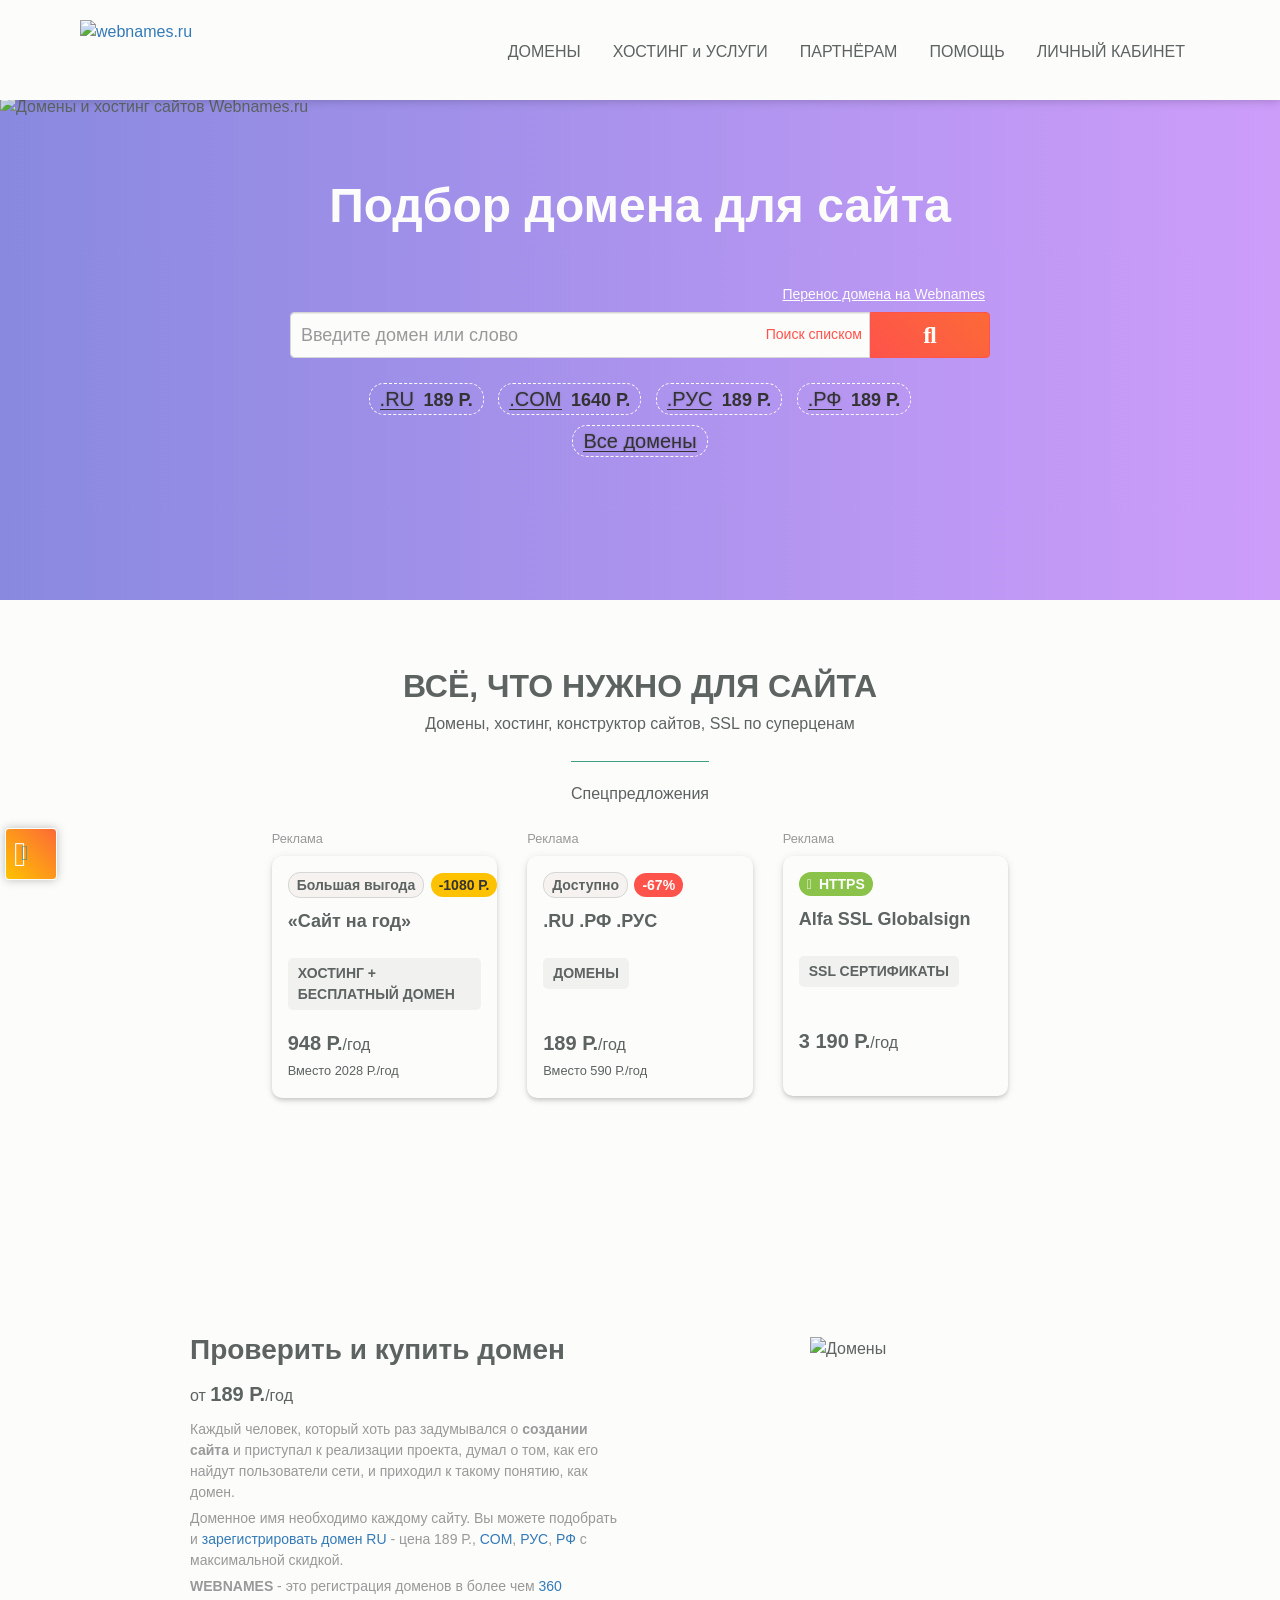
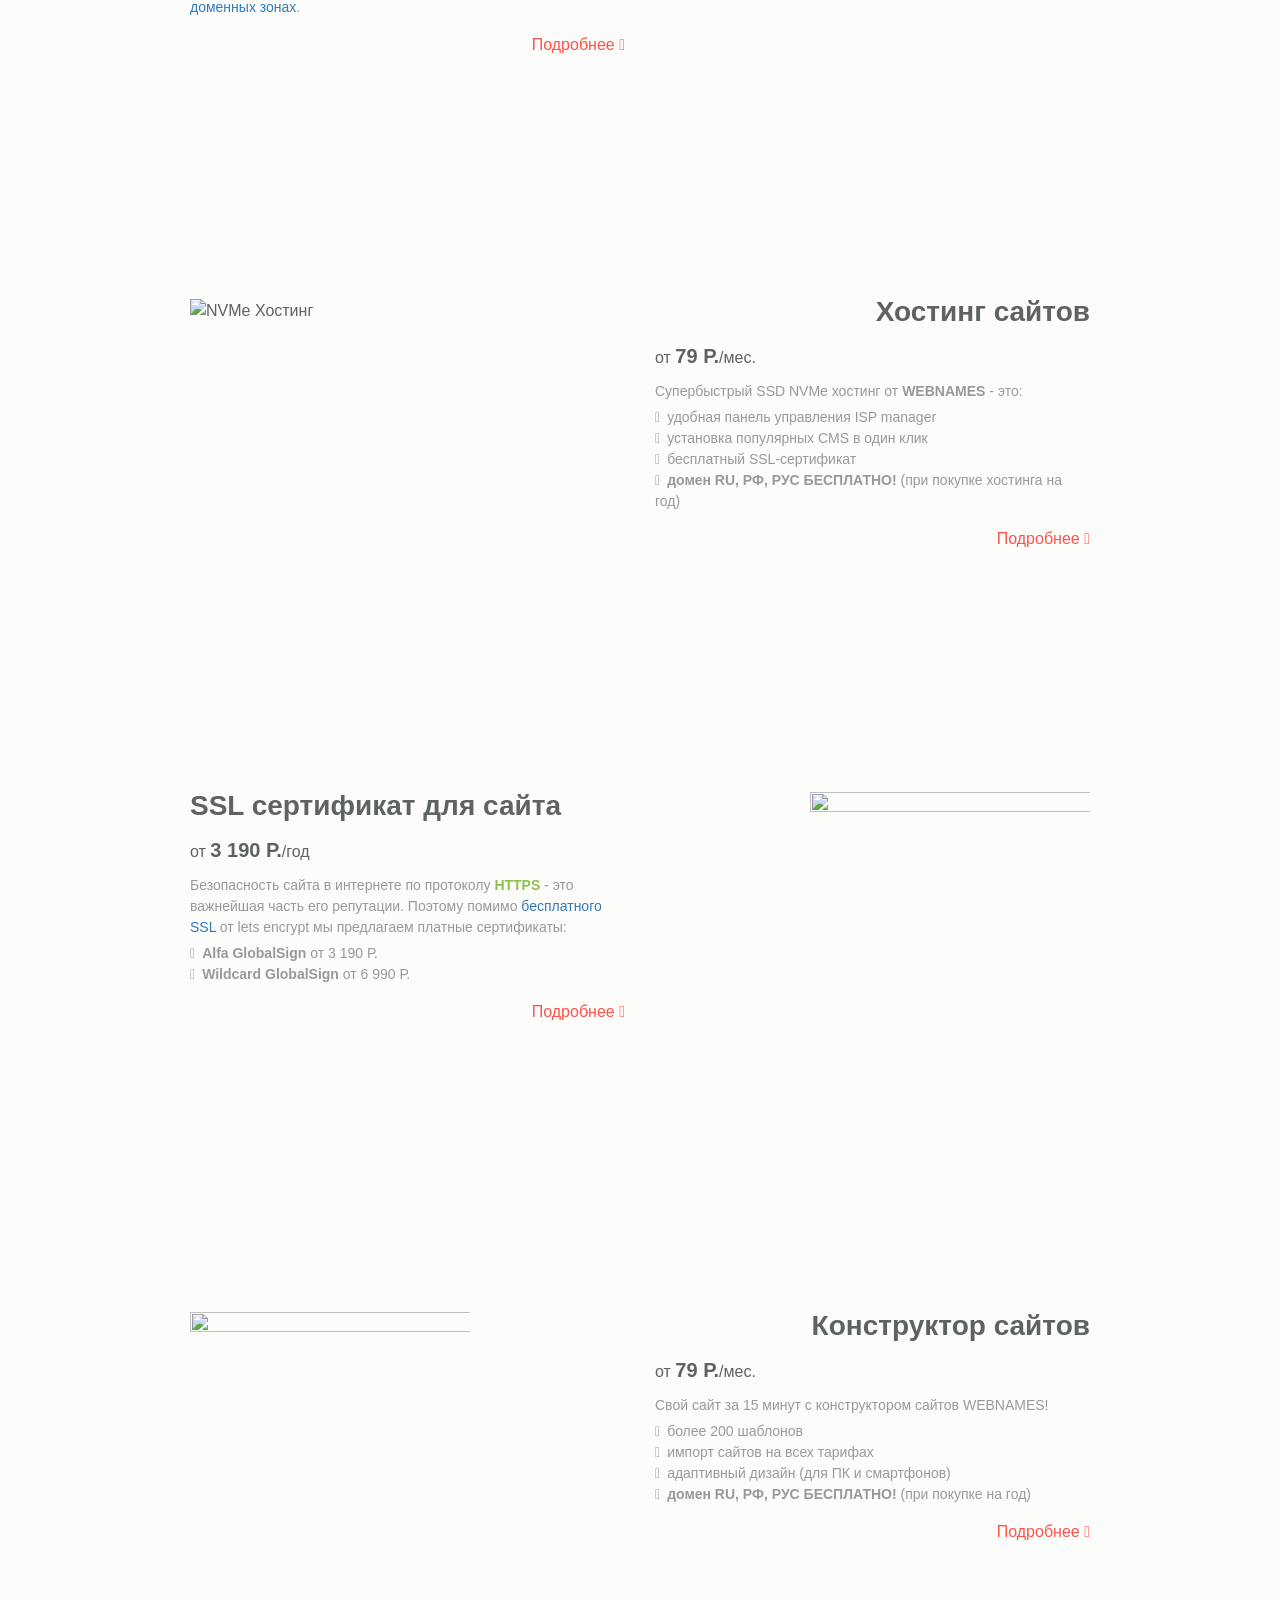
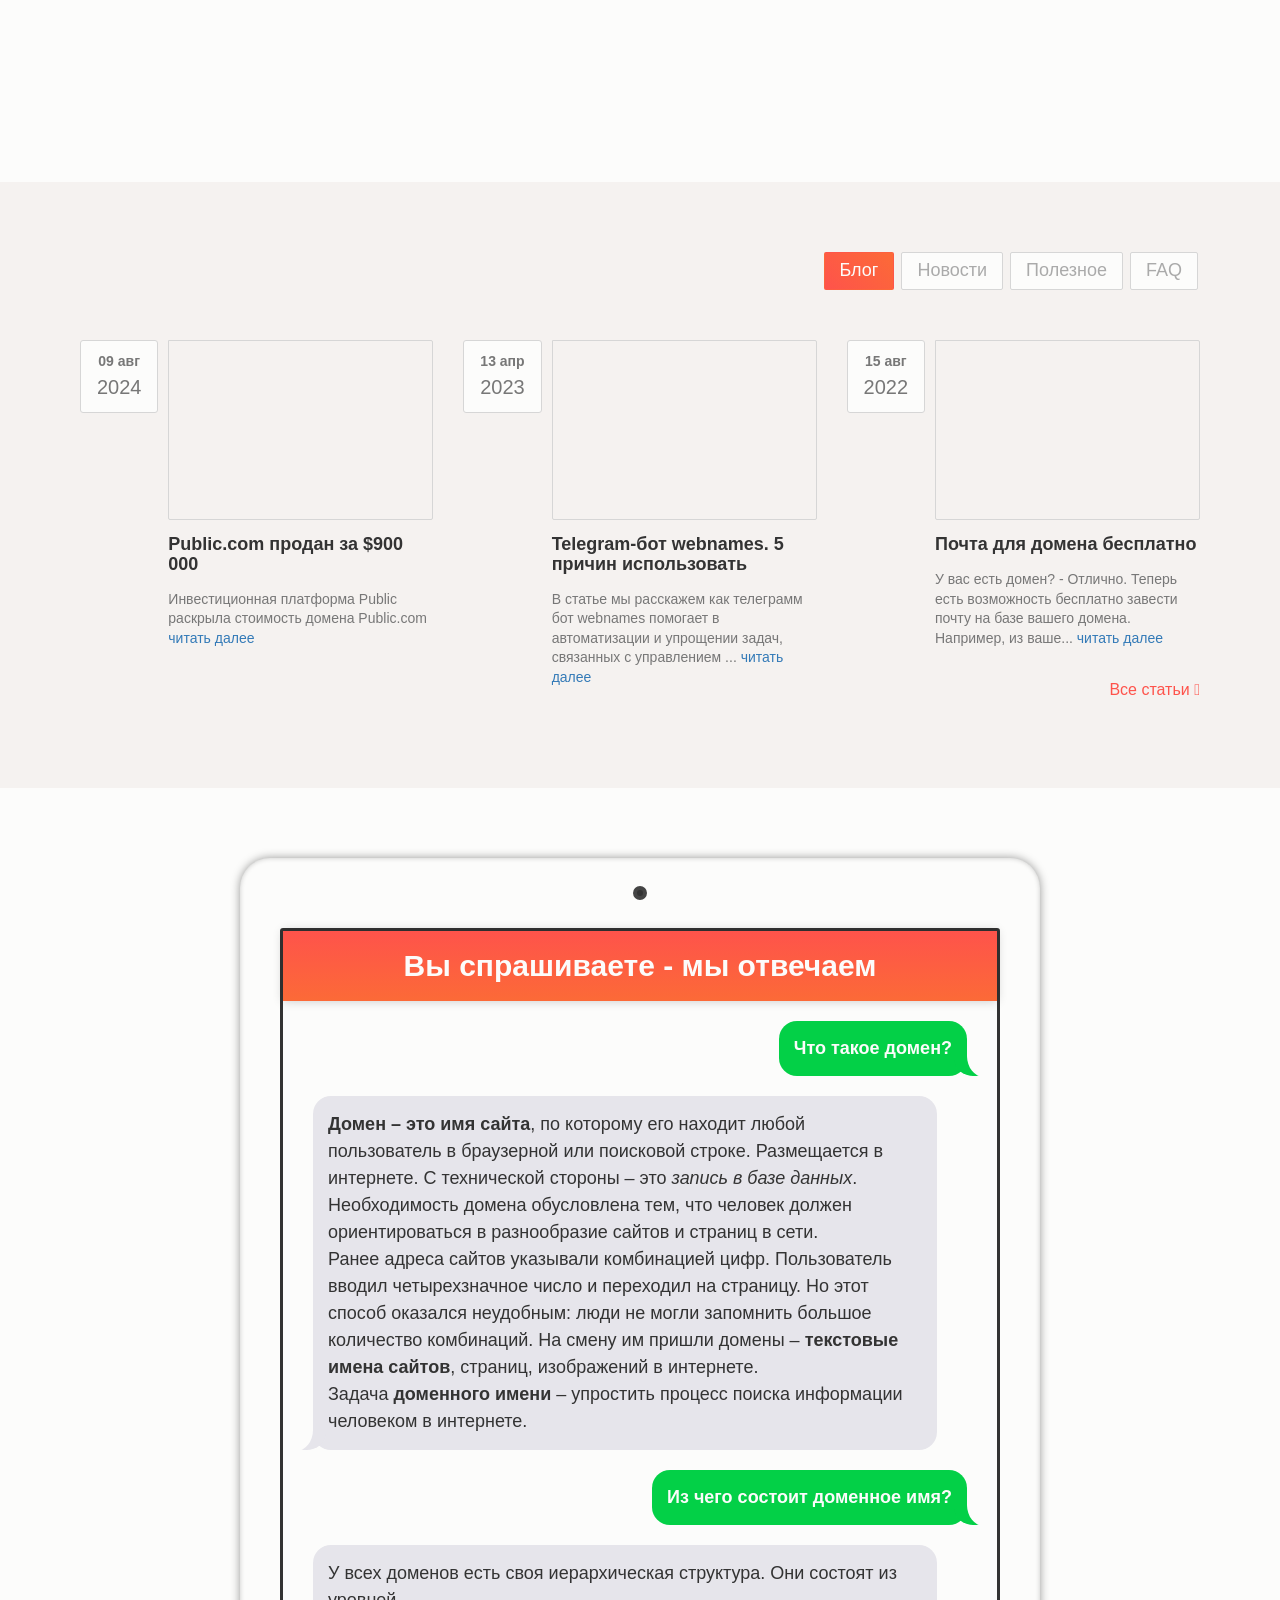
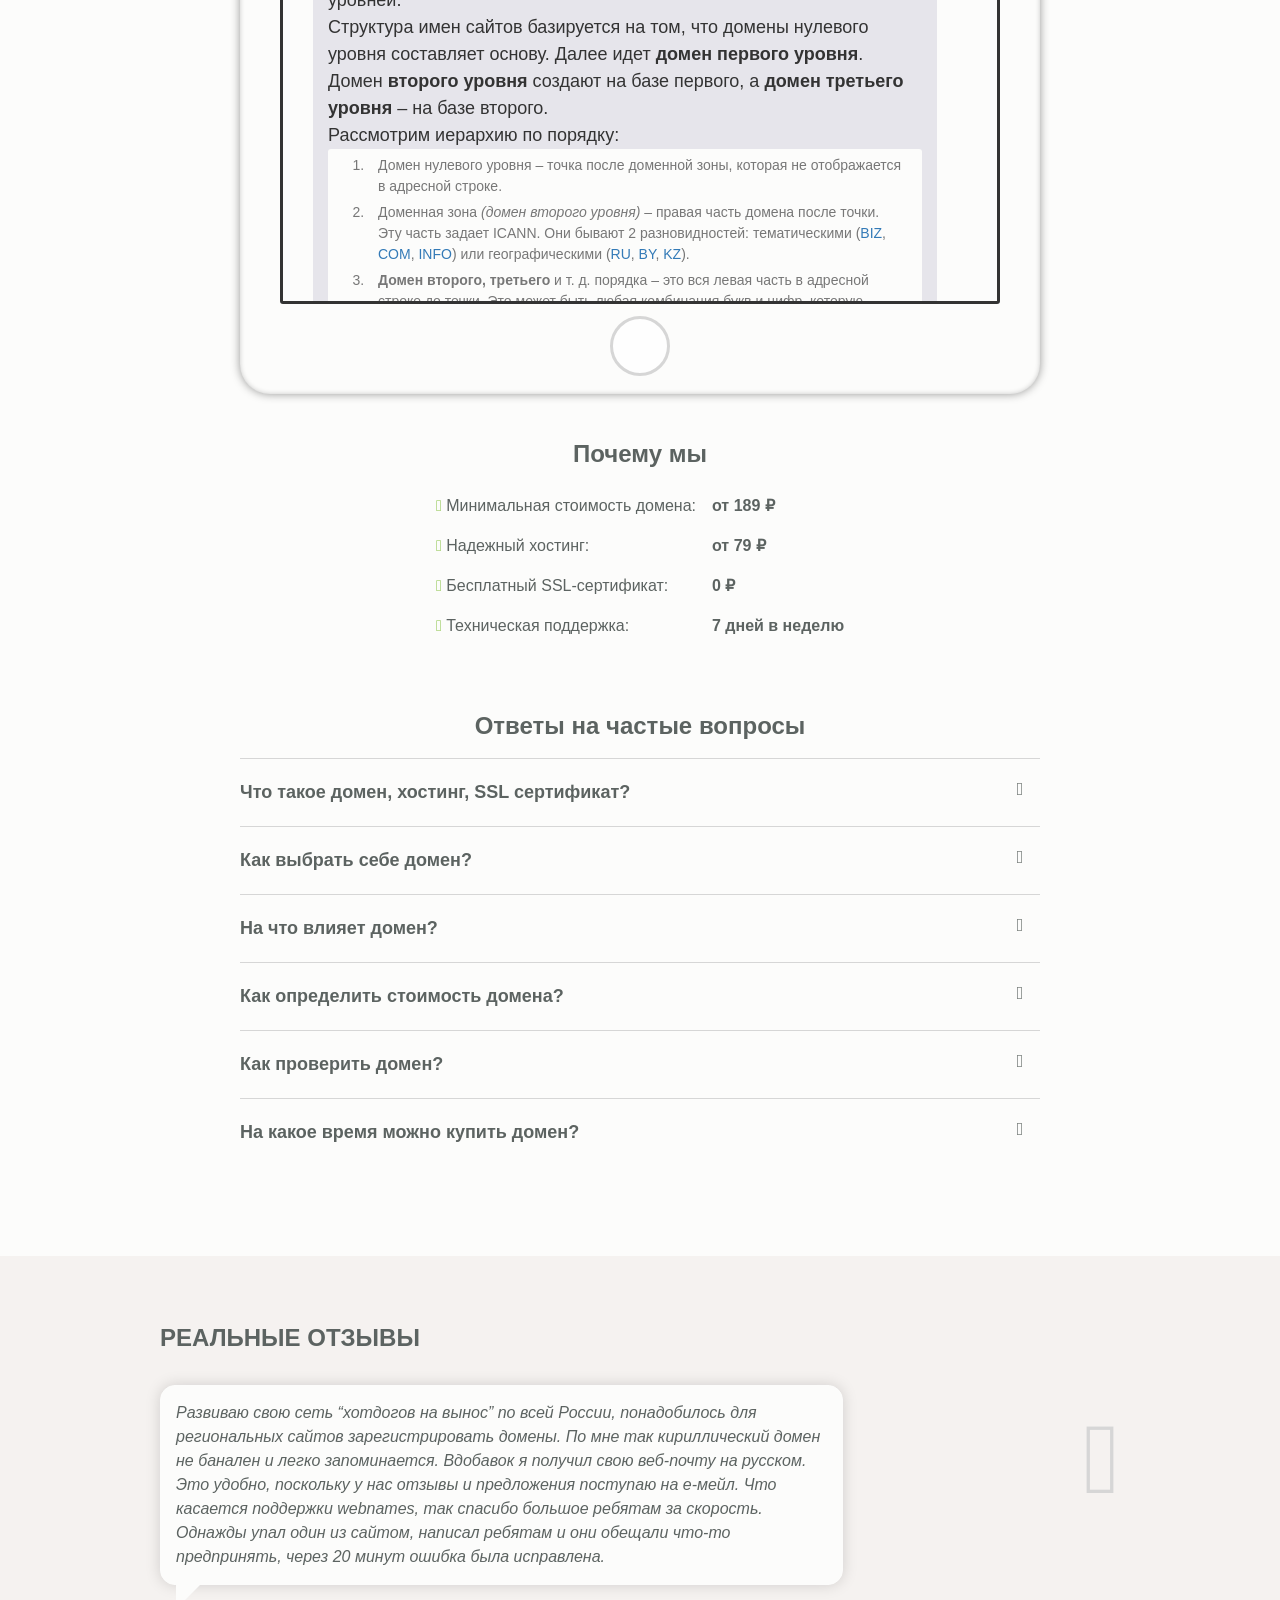
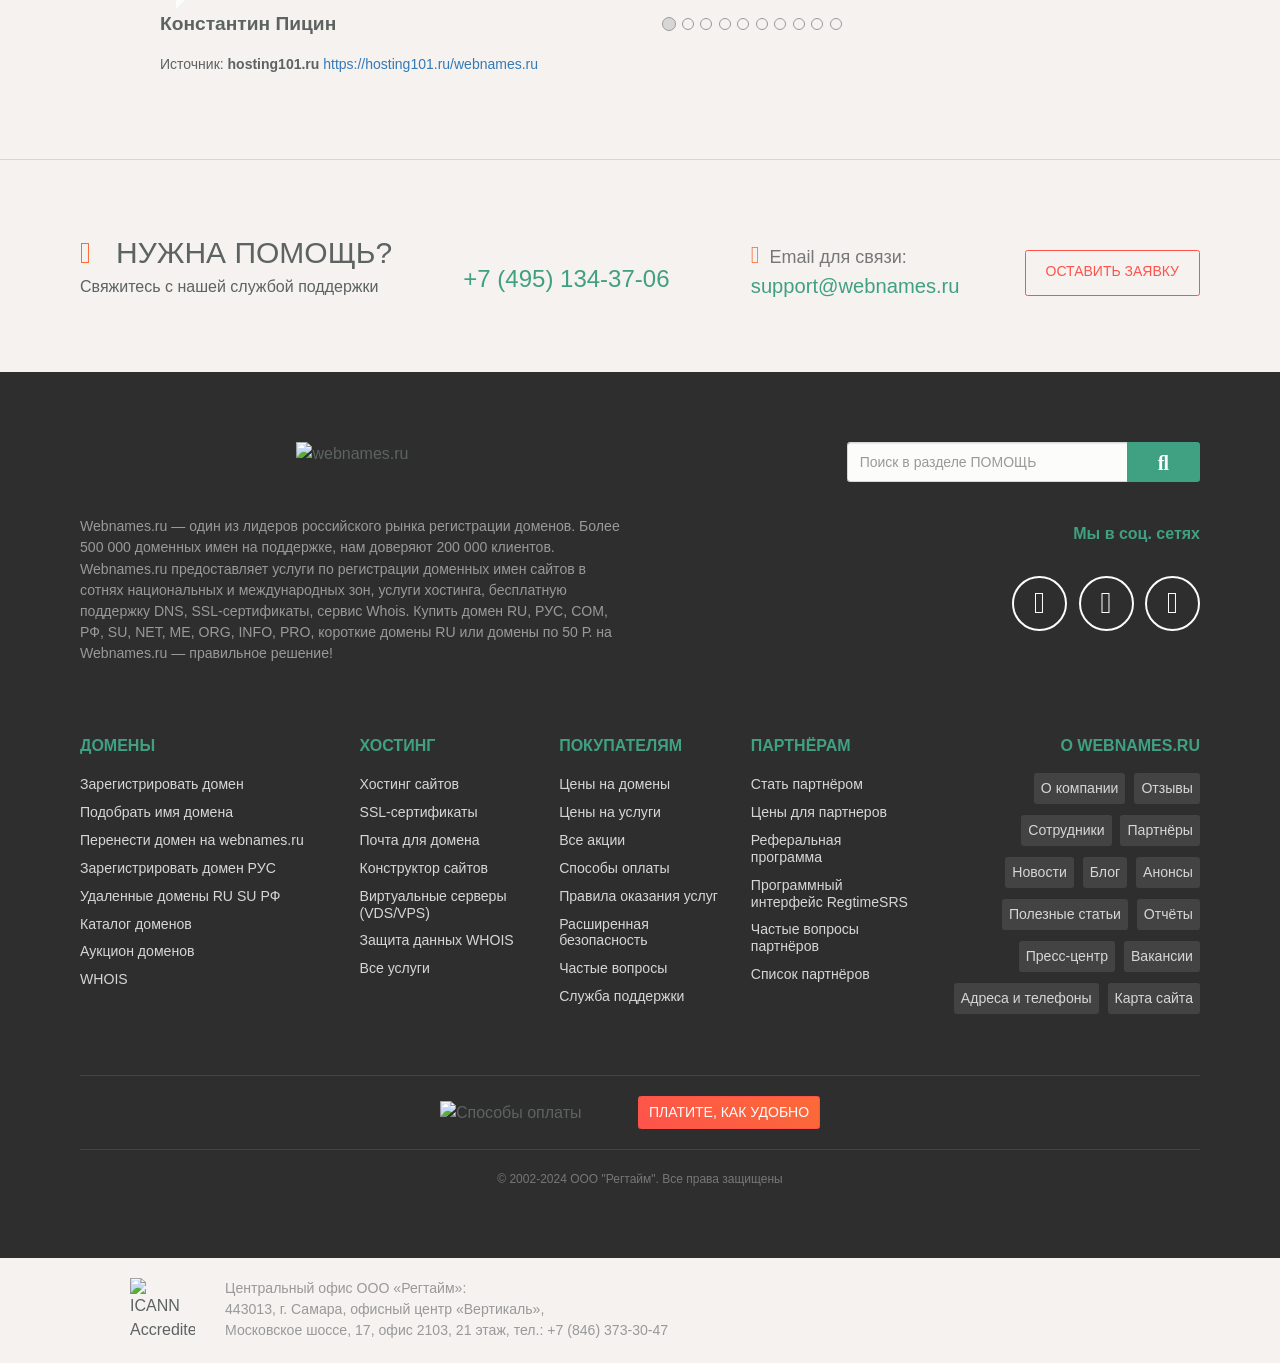
==== commit 3c1584f7: "ввв" ====
--- a/index.html
+++ b/index.html
@@ -13,7 +13,7 @@
     <meta name="robots" content="index, follow">
     <meta name="author" content="RegTime.net Limited">
     
-    <meta name="description" content="Помощь в решении вопросов по ФЗ-115, проведении банковских операций, выводе денежных средств, улучшение рейтинга ЗСК.">
+    <meta name="description" content="Помо от 9 руб.">
 
     <meta name="theme-color" content="#F67F00">
    <!--  <meta name="webmoney" content="A68F22E9-9DEC-4562-8188-953579BA096C"/>for IE
@@ -51,9 +51,9 @@
     
     
         <meta property="og:url" content="https://www.fz115help.ru/" />
-        <meta property="og:title" content="Помощь в решении вопросов по ФЗ-115, проведении банковских операций, выводе денежных средств, улучшение рейтинга ЗСК." />
+        <meta property="og:title" content="Регистрация доменов. Зарегистрировать или купить домен RU, РФ. Проверить домен на занятость в WEBNAMES" />
         <meta property="og:type" content="website" />
-        <meta property="og:description" content="Помощь в решении вопросов по ФЗ-115, проведении банковских операций, выводе денежных средств, улучшение рейтинга ЗСК." />
+        <meta property="og:description" content="Подбор и регистрация доменов RU, РФ, COM, РУС и еще 360+. Купить домен дешево у аккредитованного регистратора. Лучший хостинг для  сайта от 79 руб." />
         <meta property="og:image" content="https://www.fz115help.ru/wn/img/og-img/default.png" />
         <meta property="og:image:secure_url" content="https://www.fz115help.ru/wn/img/og-img/default.png" />
 
@@ -114,7 +114,7 @@
 </div>
  /.header-top -->
 
-<!--<div class="header-bottom">
+<div class="header-bottom">
   <div class="header-bottom__inner">
     <div class="container">
       <div class="row">
@@ -492,10 +492,10 @@
 										<i class="fas fa-envelope header-bottom__dropdown-support-icon"></i>&ensp;
 										support@webnames.ru
 									</a>
-									a href="tel:88001004022" class="header-bottom__dropdown-support-tel">
+									<!--a href="tel:88001004022" class="header-bottom__dropdown-support-tel">
 										<i class="fas fa-phone-square header-bottom__dropdown-support-icon"></i>&nbsp;
 										<strong>8 (800) 100-40-22</strong>
-									</a->
+									</a-->
 									<a href="https://www.webnames.ru/tel:+74951343706" class="header-bottom__dropdown-support-tel">
 										<i class="fas fa-phone-square header-bottom__dropdown-support-icon"></i>&nbsp;
 										<strong>+7 (495) 134-37-06</strong>
@@ -543,7 +543,7 @@
       <img src="/wn/img/main_page/bg_main_autumn_2021.svg" alt="webnames.ru" class="main-form__img">
     
     </picture-->
-   <!-- <div class="main-form__picture">
+    <div class="main-form__picture">
       <img src="https://www.webnames.ru//wn/img/main_page/bg_summer.svg" class="main-form__img hidden-sm hidden-xs" alt="Домены и хостинг сайтов Webnames.ru">
     </div>
     <div class="main-form__inner">
@@ -658,7 +658,7 @@
       </div>
     </div>
   </div>
--->
+
   <div class="section">
     <div class="container">
       <h1 class="main-page__header text-center">Всё, что нужно для сайта <br>
@@ -677,7 +677,7 @@
         <span class="banner-static__badge banner-static__badge_yellow">-1080 Р.</span>
       </div>
       <div class="img-svg__wrapper">
-	svg class="img-svg img-svg_right" version="1.1" id="Слой_1" xmlns="http://www.w3.org/2000/svg" x="0" y="0" viewBox="0 0 244 366" style="enable-background:new 0 0 244 366" xml:space="preserve" height="120" width="80"><style>.svg-snowman{fill:#dddddd}</style><g id="img_x5F__x5F_snowman"><path class="svg-snowman" d="M68.3 84.7c0-27.5 32-43.1 59.5-43.1s54.5 12.9 54.5 40.4-27 59.1-54.5 59.1-59.5-28.9-59.5-56.4zm-53 184.8c8.6-71.1 46.5-105.4 110.7-105.4s96.8 38.2 105.7 91.9c13 78.5-41.4 105.1-105.7 105.1S8.8 323.4 15.3 269.5z"></path><path class="svg-snowman" d="M42.4 161.2c5.9-36.1 48.8-59.2 85.4-59.2s73.1 24.4 84.6 59.2c21.1 63.9-47.6 66.8-84.2 66.8s-92.8-24-85.8-66.8z"></path><path d="M143.2 76.7c-.7-5.1 3-9.8 8.1-10.4 23.6-2.9 85.1-10.1 80.8-6.9-4.3 3.2-9.2 6.2-44.8 24.6-5.8 3-15.6 6.6-23.1 10-3.2 1.4-9 4-11.9 2-3.3-2.6-8.1-12-9.1-19.3z" style="fill:#e37123"></path><path d="M121.5 73.1c-1.1-1.8-.6-4.2 1.2-5.3 1.7-1.1 4-.7 5.2 1 1.1 1.8.6 4.2-1.2 5.3-1.7 1.1-4 .6-5.2-1zm25.4-12.7c-1.1-1.8-.6-4.2 1.2-5.3 1.7-1.1 4-.7 5.2 1 1.1 1.8.6 4.2-1.2 5.3-1.8 1.1-4.1.6-5.2-1z" style="fill:#4c314f"></path><path d="M116.4 127.2s-23.9 43.4-24.9 77.5 16.9 51.2 1.7 75.2c0 0 9.7 14.3 32.1 12.6 14.8-1.1 25.5 12.2 25.5 12.2s18.2-35-3.9-74.5c-28.2-50.5 8.2-94.9 8.2-94.9l-38.7-8.1z" style="fill:#bc2d21"></path><path d="M172.7 112.9s15.3 1.3 13.4 11.7c0 0-68.1 51.9-120.5-.7 0 0 3.8-9.1 10-15.4 0-.1 52.7 16.9 97.1 4.4z" style="fill:#d22d21"></path><g><path d="m59.9 26.7 15.5 36.8s25.2 7.8 44.2-22.3L89.4 7.9s-16 3.6-29.5 18.8z" style="fill:#227f9b"></path><path d="M91.7 75.8c-2.8 0-5.4-.6-7.8-1.7-6.9-3.3-9.1-10.1-9.2-10.4l1.2-.4c0 .1 2.1 6.6 8.5 9.6 4.8 2.3 10.7 2 17.6-.7 20.6-8.2 16.9-30.6 16.9-30.9l1.3-.2c0 .2 4 23.8-17.7 32.3-3.8 1.6-7.5 2.4-10.8 2.4z" style="fill:#492e4e"></path></g></g></svg-->
+	<!--svg class="img-svg img-svg_right" version="1.1" id="Слой_1" xmlns="http://www.w3.org/2000/svg" x="0" y="0" viewBox="0 0 244 366" style="enable-background:new 0 0 244 366" xml:space="preserve" height="120" width="80"><style>.svg-snowman{fill:#dddddd}</style><g id="img_x5F__x5F_snowman"><path class="svg-snowman" d="M68.3 84.7c0-27.5 32-43.1 59.5-43.1s54.5 12.9 54.5 40.4-27 59.1-54.5 59.1-59.5-28.9-59.5-56.4zm-53 184.8c8.6-71.1 46.5-105.4 110.7-105.4s96.8 38.2 105.7 91.9c13 78.5-41.4 105.1-105.7 105.1S8.8 323.4 15.3 269.5z"></path><path class="svg-snowman" d="M42.4 161.2c5.9-36.1 48.8-59.2 85.4-59.2s73.1 24.4 84.6 59.2c21.1 63.9-47.6 66.8-84.2 66.8s-92.8-24-85.8-66.8z"></path><path d="M143.2 76.7c-.7-5.1 3-9.8 8.1-10.4 23.6-2.9 85.1-10.1 80.8-6.9-4.3 3.2-9.2 6.2-44.8 24.6-5.8 3-15.6 6.6-23.1 10-3.2 1.4-9 4-11.9 2-3.3-2.6-8.1-12-9.1-19.3z" style="fill:#e37123"></path><path d="M121.5 73.1c-1.1-1.8-.6-4.2 1.2-5.3 1.7-1.1 4-.7 5.2 1 1.1 1.8.6 4.2-1.2 5.3-1.7 1.1-4 .6-5.2-1zm25.4-12.7c-1.1-1.8-.6-4.2 1.2-5.3 1.7-1.1 4-.7 5.2 1 1.1 1.8.6 4.2-1.2 5.3-1.8 1.1-4.1.6-5.2-1z" style="fill:#4c314f"></path><path d="M116.4 127.2s-23.9 43.4-24.9 77.5 16.9 51.2 1.7 75.2c0 0 9.7 14.3 32.1 12.6 14.8-1.1 25.5 12.2 25.5 12.2s18.2-35-3.9-74.5c-28.2-50.5 8.2-94.9 8.2-94.9l-38.7-8.1z" style="fill:#bc2d21"></path><path d="M172.7 112.9s15.3 1.3 13.4 11.7c0 0-68.1 51.9-120.5-.7 0 0 3.8-9.1 10-15.4 0-.1 52.7 16.9 97.1 4.4z" style="fill:#d22d21"></path><g><path d="m59.9 26.7 15.5 36.8s25.2 7.8 44.2-22.3L89.4 7.9s-16 3.6-29.5 18.8z" style="fill:#227f9b"></path><path d="M91.7 75.8c-2.8 0-5.4-.6-7.8-1.7-6.9-3.3-9.1-10.1-9.2-10.4l1.2-.4c0 .1 2.1 6.6 8.5 9.6 4.8 2.3 10.7 2 17.6-.7 20.6-8.2 16.9-30.6 16.9-30.9l1.3-.2c0 .2 4 23.8-17.7 32.3-3.8 1.6-7.5 2.4-10.8 2.4z" style="fill:#492e4e"></path></g></g></svg-->
       <div class="img-svg__inner">
         <div class="banner-static__header">
           <div class="banner-static__title">«Сайт на год»</div>
@@ -732,7 +732,7 @@
   <div class="banner-static__wrapper">
     <small class="text-grey">Реклама</small>
     <a href="https://www.webnames.ru//ssl?wn_adv=wn_index_banner_ssl" class="banner-static banner-static_hover banner-static_sm banner-static_shadow banner-static">
-      svg class="banner-static__background" version="1.1" id="Слой_1" xmlns="http://www.w3.org/2000/svg" x="0" y="0" viewBox="0 0 250 220" xml:space="preserve"><style>.st200{fill:#e4d4f9}</style><path class="st200" d="M187.6 19.5c-1 6.8-2.5 23.6 5.8 42.3 7.7 17.1 19.6 26.9 25.3 31 5 3.5 19.8 14.8 25.9 35.5 8.9 30.3-8.2 55.1-10.5 58.4 4.4-13.9 8.3-34.5.7-55.3-3.7-10.1-11.5-19.9-27.1-39.5-17.6-22.3-25.1-27.9-27.2-40.6-2.1-13 2.9-24.5 7.1-31.8z"/><path class="st200" d="M170.4 25.1c-.9 7.5-1.3 19.3 2.6 32.6 10.7 36.6 42.5 44 52.5 74.1 4.1 12.2 5.7 31.5-8.6 60.5 6.5-25.2 3-42.2-1.5-53.3-1.7-4.2-3.7-7.7-27.7-38.1-21-26.6-26.4-32.7-27.5-43.4-1.3-13.5 5-25.1 10.2-32.4z"/><path class="st200" d="M157.2 28.6c-16.1 49.5 24.8 66.7 45.9 104.1 19.2 33.9-13.2 55-23.1 60.1-42.4 22.1-69-27.1-69-27.1s18.1 31.7 51.7 23.3c3.9-1 28.7-9.7 28.1-43.2-8.8-6.1-24.9 3.8-31.2 4.3-5.7.5-8.8-.9-10-3.8-2.7-6.3-.7-12.8-2-14.3-1.2-1.4-4.3-2.5-4.4-4.3-.1-1.8 1.8-2.4 1.5-3.3-.3-.9-3.4-.5-3.8-4.2-.2-1.8 2.6-4.6 2-7.6-.6-3.1-8.7-5.3-9-7.8 1.8-5.9 11-8.7 10.3-21.5-.6-.3-4.4.7-6.7-1.4 3.9 0 4-.5 4-.5s-3.1-.9-4.5-3.9c4.9 2.9 7.6 1.8 7.6 1.8s-9.4-35 12.6-50.7z"/></svg-->
+      <!--svg class="banner-static__background" version="1.1" id="Слой_1" xmlns="http://www.w3.org/2000/svg" x="0" y="0" viewBox="0 0 250 220" xml:space="preserve"><style>.st200{fill:#e4d4f9}</style><path class="st200" d="M187.6 19.5c-1 6.8-2.5 23.6 5.8 42.3 7.7 17.1 19.6 26.9 25.3 31 5 3.5 19.8 14.8 25.9 35.5 8.9 30.3-8.2 55.1-10.5 58.4 4.4-13.9 8.3-34.5.7-55.3-3.7-10.1-11.5-19.9-27.1-39.5-17.6-22.3-25.1-27.9-27.2-40.6-2.1-13 2.9-24.5 7.1-31.8z"/><path class="st200" d="M170.4 25.1c-.9 7.5-1.3 19.3 2.6 32.6 10.7 36.6 42.5 44 52.5 74.1 4.1 12.2 5.7 31.5-8.6 60.5 6.5-25.2 3-42.2-1.5-53.3-1.7-4.2-3.7-7.7-27.7-38.1-21-26.6-26.4-32.7-27.5-43.4-1.3-13.5 5-25.1 10.2-32.4z"/><path class="st200" d="M157.2 28.6c-16.1 49.5 24.8 66.7 45.9 104.1 19.2 33.9-13.2 55-23.1 60.1-42.4 22.1-69-27.1-69-27.1s18.1 31.7 51.7 23.3c3.9-1 28.7-9.7 28.1-43.2-8.8-6.1-24.9 3.8-31.2 4.3-5.7.5-8.8-.9-10-3.8-2.7-6.3-.7-12.8-2-14.3-1.2-1.4-4.3-2.5-4.4-4.3-.1-1.8 1.8-2.4 1.5-3.3-.3-.9-3.4-.5-3.8-4.2-.2-1.8 2.6-4.6 2-7.6-.6-3.1-8.7-5.3-9-7.8 1.8-5.9 11-8.7 10.3-21.5-.6-.3-4.4.7-6.7-1.4 3.9 0 4-.5 4-.5s-3.1-.9-4.5-3.9c4.9 2.9 7.6 1.8 7.6 1.8s-9.4-35 12.6-50.7z"/></svg-->
       <div class="banner-static__badges">
         <span class="banner-static__badge bg_success text-white"><i class="fas fa-shield-alt"></i> HTTPS</span>
       </div>
@@ -752,7 +752,7 @@
           <li>проверка домена (DV)<br> </li>
         </ul>
         <hr class="hr">
-        <small class="text-grey">ООО "Такие документы", ИНН 6318119680, erid: 2VtzqvJWxhE</small>
+        <small class="text-grey">ООО "Регтайм", ИНН 6318119680, erid: 2VtzqvJWxhE</small>
       </div>
     </a>
   </div>
@@ -898,8 +898,203 @@
       </div>
     </div>
   </div>
-   <!--Questions-->
-   <div class="section">
+  
+    <!--News-->
+    <div class="section bg_light-grey">
+    <div class="container">
+        <div class="js-newsMain news-main">
+            <ul class="nav nav-tabs news-main__nav" role="tablist">
+                <li role="presentation" class="news-main__tab-item active">
+                    <a href="https://www.webnames.ru/#blog" class="news-main__tab-link" aria-controls="blog" role="tab"
+                        data-toggle="tab">Блог</a>
+                </li>
+                <li role="presentation" class="news-main__tab-item">
+                    <a href="https://www.webnames.ru/#news" class="js-tabLink news-main__tab-link" aria-controls="news" role="tab"
+                        data-toggle="tab" data-newstype="news">Новости</a>
+                </li>
+                
+                <li role="presentation" class="news-main__tab-item">
+                    <a href="https://www.webnames.ru/#articles" class="js-tabLink news-main__tab-link" aria-controls="articles" role="tab"
+                        data-toggle="tab" data-newstype="articles">Полезное</a>
+                </li>
+                <li role="presentation" class="news-main__tab-item">
+                    <a href="https://www.webnames.ru/#faq" class="js-tabLink news-main__tab-link" aria-controls="faq" role="tab"
+                        data-toggle="tab" data-newstype="faq">FAQ</a>
+                </li>
+            </ul>
+
+            <div class="tab-content">                <div role="tabpanel" class="tab-pane fade in active" id="blog">
+                    <div class="row">
+                        
+                            <div class="col-md-4">
+        <div class="news-main__item">
+            <div class="row no-gutters">
+                <div class="col-sm-2 col-md-3">
+                    <div class="news-main__item-left">
+                        <div class="news-main__date">                            <span class="news-main__date-month">09 авг</span>
+                            <span class="news-main__date-year">2024</span>
+                        </div>
+                    </div>
+                </div>
+                <div class="col-sm-10 col-md-9">
+                    <a href="https://www.webnames.ru//blog/publiccom-prodan-za-900-000" class="news-main__item-right">
+                        
+                            
+                        <div class="row">
+                            <div class="col-sm-6 col-md-12">
+                                <div class="news-main__img bg-img"
+                                    data-img="/upload/blog_img/publiccom-prodan-za-900-000.jpg">
+                                </div>
+                            </div>
+                            <div class="col-sm-6 col-md-12">
+                                
+                                <div class="news-main__header">Public.com продан за $900 000</div>
+                                <div class="news-main__introtext">
+                                    Инвестиционная платформа Public раскрыла стоимость домена Public.com
+                                    <span class="link">читать далее</span>
+                                </div>
+                                
+                            </div>
+                        </div>
+                        
+                    </a>
+                </div>
+            </div>
+        </div>
+    </div>
+                        
+                            <div class="col-md-4">
+        <div class="news-main__item">
+            <div class="row no-gutters">
+                <div class="col-sm-2 col-md-3">
+                    <div class="news-main__item-left">
+                        <div class="news-main__date">                            <span class="news-main__date-month">13 апр</span>
+                            <span class="news-main__date-year">2023</span>
+                        </div>
+                    </div>
+                </div>
+                <div class="col-sm-10 col-md-9">
+                    <a href="https://www.webnames.ru//articles/telegram-bot-webnames-5-prichin-ispolzovat" class="news-main__item-right">
+                        
+                            
+                        <div class="row">
+                            <div class="col-sm-6 col-md-12">
+                                <div class="news-main__img bg-img"
+                                    data-img="/upload/1682602112.png">
+                                </div>
+                            </div>
+                            <div class="col-sm-6 col-md-12">
+                                
+                                <div class="news-main__header">Telegram-бот webnames. 5 причин использовать</div>
+                                <div class="news-main__introtext">
+                                    В статье мы расскажем как телеграмм бот webnames помогает в автоматизации и упрощении задач, связанных с управлением ...
+                                    <span class="link">читать далее</span>
+                                </div>
+                                
+                            </div>
+                        </div>
+                        
+                    </a>
+                </div>
+            </div>
+        </div>
+    </div>
+                        
+                            <div class="col-md-4">
+        <div class="news-main__item">
+            <div class="row no-gutters">
+                <div class="col-sm-2 col-md-3">
+                    <div class="news-main__item-left">
+                        <div class="news-main__date">                            <span class="news-main__date-month">15 авг</span>
+                            <span class="news-main__date-year">2022</span>
+                        </div>
+                    </div>
+                </div>
+                <div class="col-sm-10 col-md-9">
+                    <a href="https://www.webnames.ru//articles/pochta-dlya-domena-besplatno" class="news-main__item-right">
+                        
+                            
+                        <div class="row">
+                            <div class="col-sm-6 col-md-12">
+                                <div class="news-main__img bg-img"
+                                    data-img="/upload/1660742758.png">
+                                </div>
+                            </div>
+                            <div class="col-sm-6 col-md-12">
+                                
+                                <div class="news-main__header">Почта для домена бесплатно</div>
+                                <div class="news-main__introtext">
+                                    У вас есть домен? - Отлично. Теперь есть возможность бесплатно завести почту на базе вашего домена. Например, из ваше...
+                                    <span class="link">читать далее</span>
+                                </div>
+                                
+                            </div>
+                        </div>
+                        
+                    </a>
+                </div>
+            </div>
+        </div>
+    </div>
+                        
+                        <a href="https://www.webnames.ru//articles" class="news-main__btn">
+                            Все статьи
+                            <i class="fas fa-arrow-alt-circle-right"></i>
+                        </a>
+                    </div>
+                </div>
+                
+
+                <div role="tabpanel" class="tab-pane fade in" id="news">
+                    <div class="js-tabContainer row">
+                        <div class="js-tabContainerPreloader preloader hide"></div>
+                        <a href="https://www.webnames.ru//news" class="news-main__btn">
+                            Все статьи
+                            <i class="fas fa-arrow-alt-circle-right"></i>
+                        </a>
+                    </div>
+                </div>
+                <div role="tabpanel" class="tab-pane fade in" id="announce">
+                    <div class="js-tabContainer row">
+                        <div class="js-tabContainerPreloader preloader hide"></div>
+                        <a href="https://www.webnames.ru//announce" class="news-main__btn">
+                            Все статьи
+                            <i class="fas fa-arrow-alt-circle-right"></i>
+                        </a>
+                    </div>
+                </div>
+                <div role="tabpanel" class="tab-pane fade in" id="reports">
+                    <div class="js-tabContainer row">
+                        <div class="js-tabContainerPreloader preloader hide"></div>
+                    </div>
+                </div>
+                <div role="tabpanel" class="tab-pane fade in" id="faq">
+                    <div class="js-tabContainer row">
+                        <div class="js-tabContainerPreloader preloader hide"></div>
+                        <a href="https://www.webnames.ru//faq" class="news-main__btn">
+                            Все статьи
+                            <i class="fas fa-arrow-alt-circle-right"></i>
+                        </a>
+                    </div>
+                </div>
+                <div role="tabpanel" class="tab-pane fade in" id="articles">
+                    <div class="js-tabContainer row">
+                        <div class="js-tabContainerPreloader preloader hide"></div>
+                        <a href="https://www.webnames.ru//articles" class="news-main__btn">
+                            Все статьи
+                            <i class="fas fa-arrow-alt-circle-right"></i>
+                        </a>
+                    </div>
+                </div>
+            </div>
+        </div>
+    </div>
+</div>
+  
+
+  
+  <!--Questions-->
+  <div class="section">
     <div class="container">
       <div class="faq-main">
         <div class="faq-main__wrapper">
@@ -1044,201 +1239,6 @@
       </dl>
     </div>
   </div>
-    <!--News-->
-    <div class="section bg_light-grey">
-    <div class="container">
-        <div class="js-newsMain news-main">
-            <ul class="nav nav-tabs news-main__nav" role="tablist">
-                <li role="presentation" class="news-main__tab-item active">
-                    <a href="https://www.webnames.ru/#blog" class="news-main__tab-link" aria-controls="blog" role="tab"
-                        data-toggle="tab">Блог</a>
-                </li>
-                <li role="presentation" class="news-main__tab-item">
-                    <a href="https://www.webnames.ru/#news" class="js-tabLink news-main__tab-link" aria-controls="news" role="tab"
-                        data-toggle="tab" data-newstype="news">Новости</a>
-                </li>
-                
-                <li role="presentation" class="news-main__tab-item">
-                    <a href="https://www.webnames.ru/#articles" class="js-tabLink news-main__tab-link" aria-controls="articles" role="tab"
-                        data-toggle="tab" data-newstype="articles">Полезное</a>
-                </li>
-                <li role="presentation" class="news-main__tab-item">
-                    <a href="https://www.webnames.ru/#faq" class="js-tabLink news-main__tab-link" aria-controls="faq" role="tab"
-                        data-toggle="tab" data-newstype="faq">FAQ</a>
-                </li>
-            </ul>
-
-            <div class="tab-content">                <div role="tabpanel" class="tab-pane fade in active" id="blog">
-                    <div class="row">
-                        
-                            <div class="col-md-4">
-        <div class="news-main__item">
-            <div class="row no-gutters">
-                <div class="col-sm-2 col-md-3">
-                    <div class="news-main__item-left">
-                        <div class="news-main__date">                            <span class="news-main__date-month">09 авг</span>
-                            <span class="news-main__date-year">2024</span>
-                        </div>
-                    </div>
-                </div>
-                <div class="col-sm-10 col-md-9">
-                    <a href="https://www.webnames.ru//blog/publiccom-prodan-za-900-000" class="news-main__item-right">
-                        
-                            
-                        <div class="row">
-                            <div class="col-sm-6 col-md-12">
-                                <div class="news-main__img bg-img"
-                                    data-img="/upload/blog_img/publiccom-prodan-za-900-000.jpg">
-                                </div>
-                            </div>
-                            <div class="col-sm-6 col-md-12">
-                                
-                                <div class="news-main__header">Public.com продан за $900 000</div>
-                                <div class="news-main__introtext">
-                                    Инвестиционная платформа Public раскрыла стоимость домена Public.com
-                                    <span class="link">читать далее</span>
-                                </div>
-                                
-                            </div>
-                        </div>
-                        
-                    </a>
-                </div>
-            </div>
-        </div>
-    </div>
-                        
-                            <div class="col-md-4">
-        <div class="news-main__item">
-            <div class="row no-gutters">
-                <div class="col-sm-2 col-md-3">
-                    <div class="news-main__item-left">
-                        <div class="news-main__date">                            <span class="news-main__date-month">13 апр</span>
-                            <span class="news-main__date-year">2023</span>
-                        </div>
-                    </div>
-                </div>
-                <div class="col-sm-10 col-md-9">
-                    <a href="https://www.webnames.ru//articles/telegram-bot-webnames-5-prichin-ispolzovat" class="news-main__item-right">
-                        
-                            
-                        <div class="row">
-                            <div class="col-sm-6 col-md-12">
-                                <div class="news-main__img bg-img"
-                                    data-img="/upload/1682602112.png">
-                                </div>
-                            </div>
-                            <div class="col-sm-6 col-md-12">
-                                
-                                <div class="news-main__header">Telegram-бот webnames. 5 причин использовать</div>
-                                <div class="news-main__introtext">
-                                    В статье мы расскажем как телеграмм бот webnames помогает в автоматизации и упрощении задач, связанных с управлением ...
-                                    <span class="link">читать далее</span>
-                                </div>
-                                
-                            </div>
-                        </div>
-                        
-                    </a>
-                </div>
-            </div>
-        </div>
-    </div>
-                        
-                            <div class="col-md-4">
-        <div class="news-main__item">
-            <div class="row no-gutters">
-                <div class="col-sm-2 col-md-3">
-                    <div class="news-main__item-left">
-                        <div class="news-main__date">                            <span class="news-main__date-month">15 авг</span>
-                            <span class="news-main__date-year">2022</span>
-                        </div>
-                    </div>
-                </div>
-                <div class="col-sm-10 col-md-9">
-                    <a href="https://www.webnames.ru//articles/pochta-dlya-domena-besplatno" class="news-main__item-right">
-                        
-                            
-                        <div class="row">
-                            <div class="col-sm-6 col-md-12">
-                                <div class="news-main__img bg-img"
-                                    data-img="/upload/1660742758.png">
-                                </div>
-                            </div>
-                            <div class="col-sm-6 col-md-12">
-                                
-                                <div class="news-main__header">Почта для домена бесплатно</div>
-                                <div class="news-main__introtext">
-                                    У вас есть домен? - Отлично. Теперь есть возможность бесплатно завести почту на базе вашего домена. Например, из ваше...
-                                    <span class="link">читать далее</span>
-                                </div>
-                                
-                            </div>
-                        </div>
-                        
-                    </a>
-                </div>
-            </div>
-        </div>
-    </div>
-                        
-                        <a href="https://www.webnames.ru//articles" class="news-main__btn">
-                            Все статьи
-                            <i class="fas fa-arrow-alt-circle-right"></i>
-                        </a>
-                    </div>
-                </div>
-                
-
-                <div role="tabpanel" class="tab-pane fade in" id="news">
-                    <div class="js-tabContainer row">
-                        <div class="js-tabContainerPreloader preloader hide"></div>
-                        <a href="https://www.webnames.ru//news" class="news-main__btn">
-                            Все статьи
-                            <i class="fas fa-arrow-alt-circle-right"></i>
-                        </a>
-                    </div>
-                </div>
-                <div role="tabpanel" class="tab-pane fade in" id="announce">
-                    <div class="js-tabContainer row">
-                        <div class="js-tabContainerPreloader preloader hide"></div>
-                        <a href="https://www.webnames.ru//announce" class="news-main__btn">
-                            Все статьи
-                            <i class="fas fa-arrow-alt-circle-right"></i>
-                        </a>
-                    </div>
-                </div>
-                <div role="tabpanel" class="tab-pane fade in" id="reports">
-                    <div class="js-tabContainer row">
-                        <div class="js-tabContainerPreloader preloader hide"></div>
-                    </div>
-                </div>
-                <div role="tabpanel" class="tab-pane fade in" id="faq">
-                    <div class="js-tabContainer row">
-                        <div class="js-tabContainerPreloader preloader hide"></div>
-                        <a href="https://www.webnames.ru//faq" class="news-main__btn">
-                            Все статьи
-                            <i class="fas fa-arrow-alt-circle-right"></i>
-                        </a>
-                    </div>
-                </div>
-                <div role="tabpanel" class="tab-pane fade in" id="articles">
-                    <div class="js-tabContainer row">
-                        <div class="js-tabContainerPreloader preloader hide"></div>
-                        <a href="https://www.webnames.ru//articles" class="news-main__btn">
-                            Все статьи
-                            <i class="fas fa-arrow-alt-circle-right"></i>
-                        </a>
-                    </div>
-                </div>
-            </div>
-        </div>
-    </div>
-</div>
-  
-
-  
- 
 
 <div class="section bg_light-grey reviews">
   <div class="container container_small">
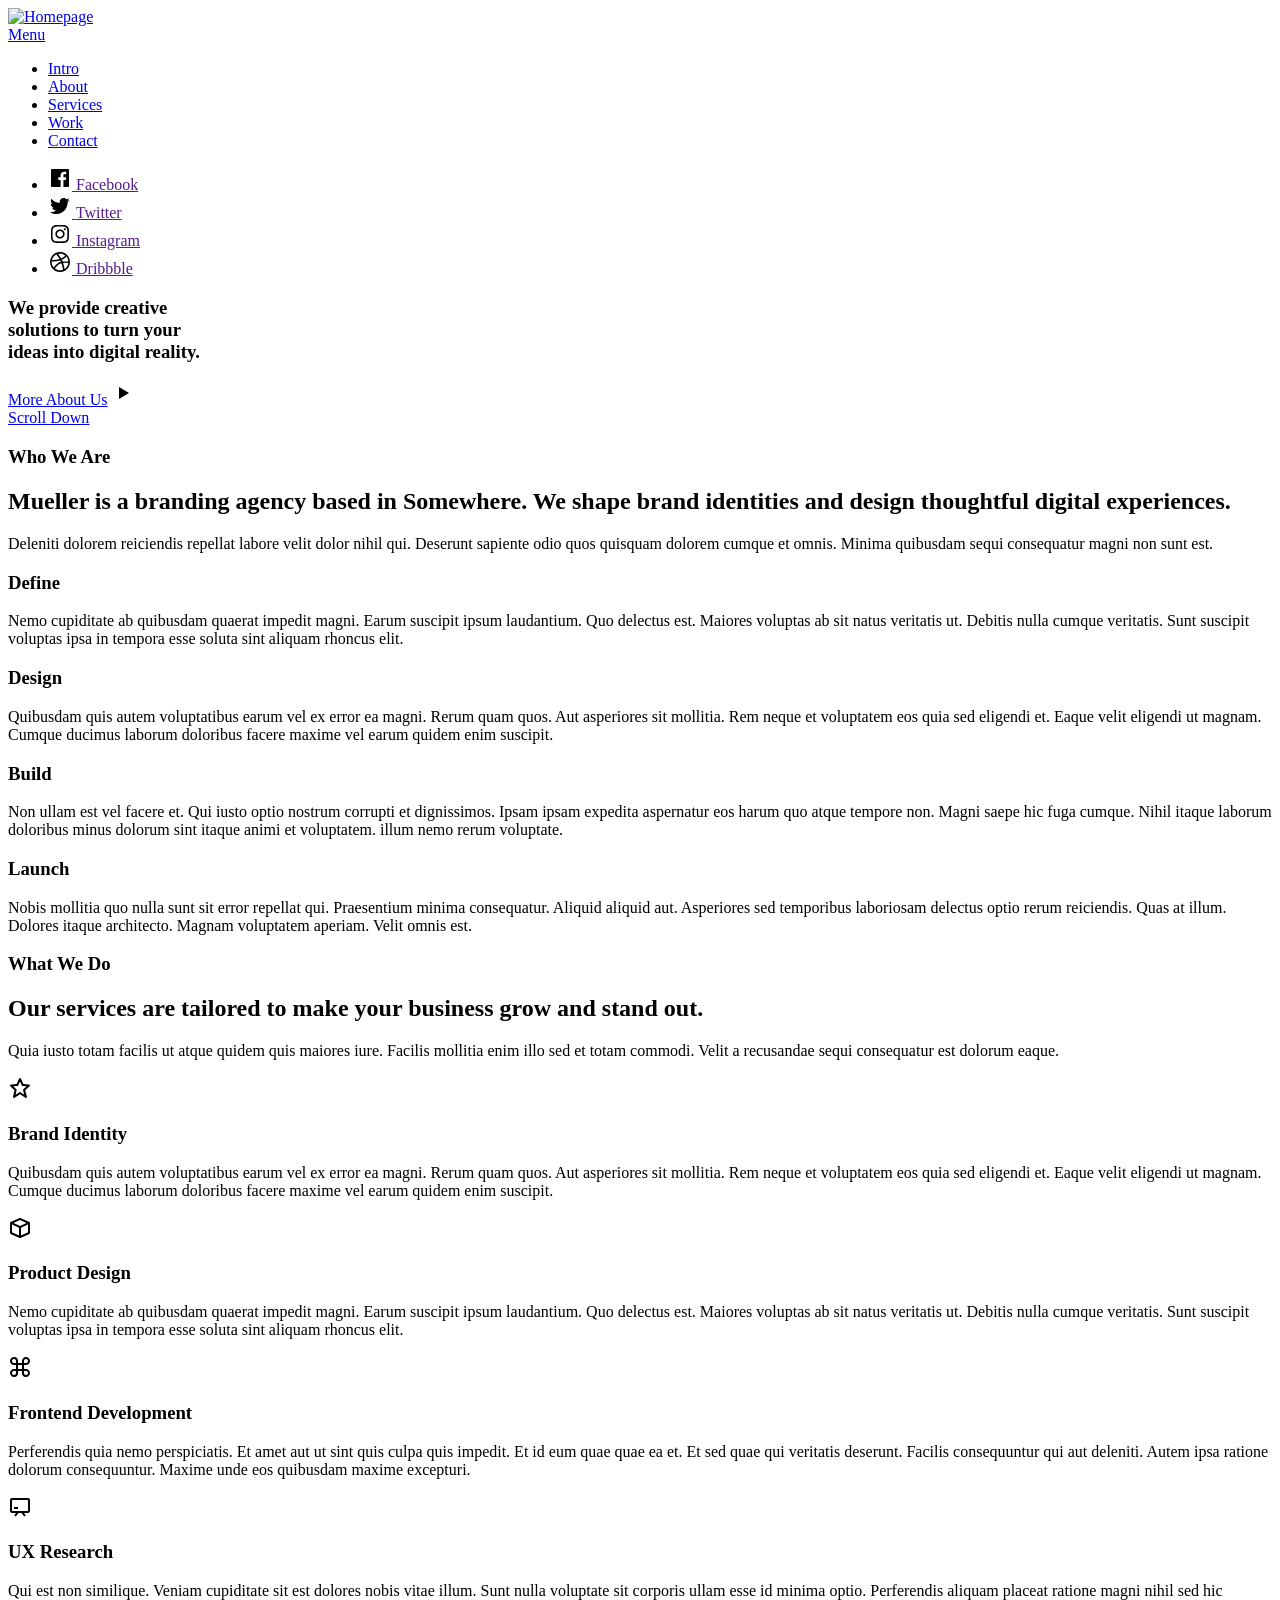
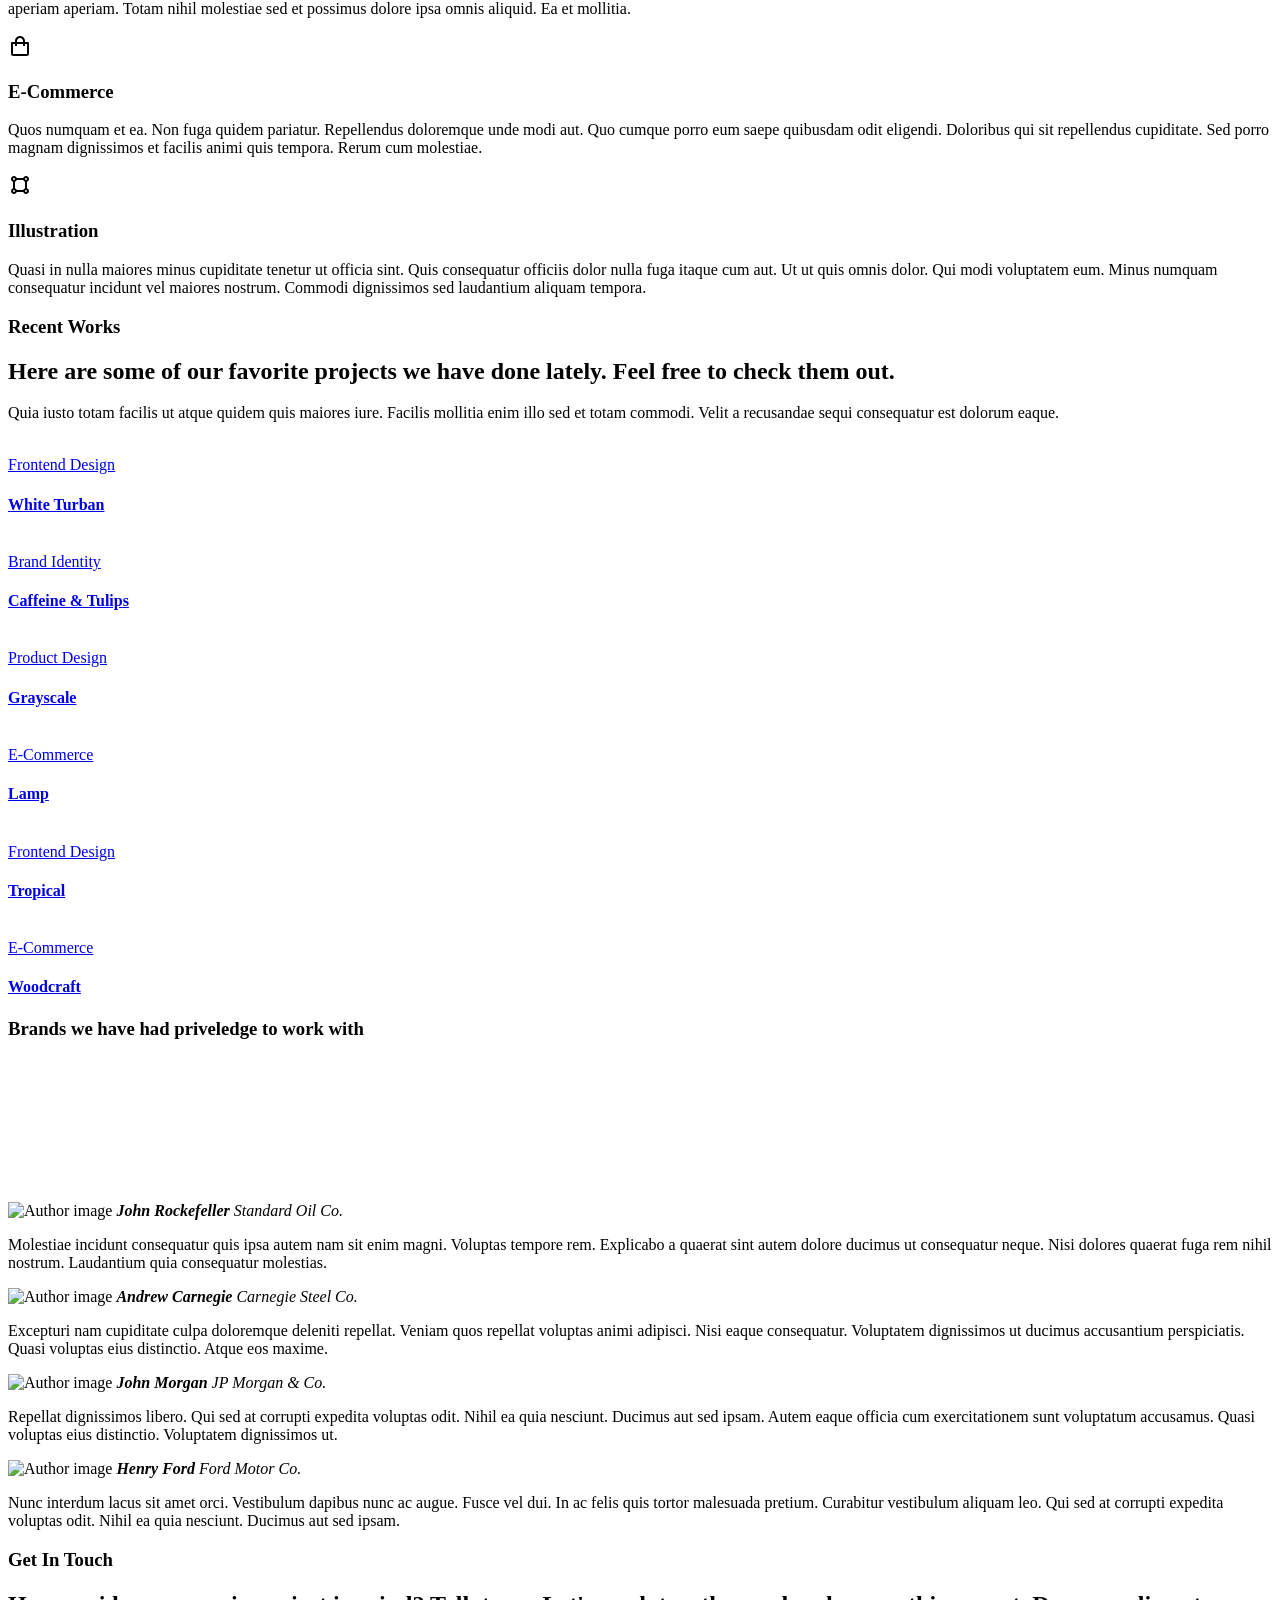
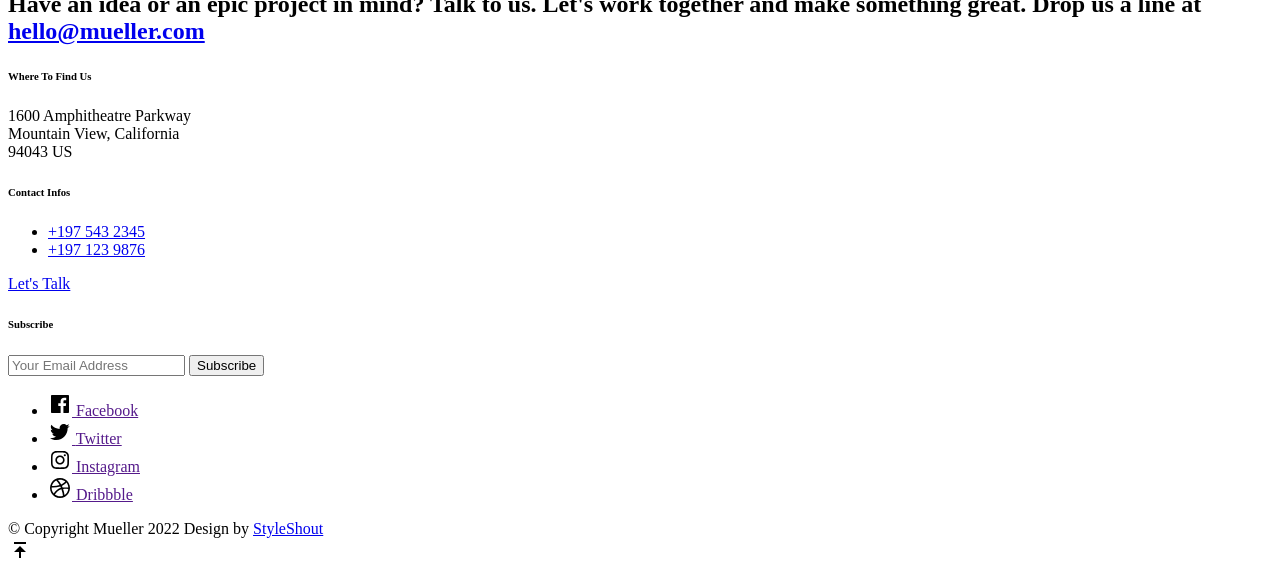
==== commit 54fd4ed8: "123" ====
--- a/index.html
+++ b/index.html
@@ -1,1898 +1,819 @@
-<!DOCTYPE html>
-<!-- !www.webnames.ru! --><html class="no-js" lang="ru">
-<head>
-    <meta charset="utf-8">
-    <meta http-equiv="X-UA-Compatible" content="IE=edge">
-
-    <meta name="viewport" content="width=device-width, initial-scale=1, shrink-to-fit=no">
-    <meta name="HandheldFriendly" content="True">
-    <meta name="MobileOptimized" content="320">
-
-    <title>ФЗ-115</title>
-
-    <meta name="robots" content="index, follow">
-    <meta name="author" content="RegTime.net Limited">
-    
-    <meta name="description" content="Помо от 9 руб.">
-
-    <meta name="theme-color" content="#F67F00">
-   <!--  <meta name="webmoney" content="A68F22E9-9DEC-4562-8188-953579BA096C"/>for IE
-    <meta name="format-detection" content="telephone=no"/>
-    <meta name="format-detection" content="address=no"/>
--->    
-    <link rel="preload" href="/wn/fonts/exo2/Exo2-Bold.woff2" as="font" type="font/woff2" crossorigin>
-
-    <link rel="preload" href="/wn/fonts/open_sans/opensans-regular.woff2" as="font" type="font/woff2" crossorigin>
-    <link rel="preload" href="/wn/fonts/open_sans/opensans-light.woff2" as="font" type="font/woff2" crossorigin>
-    <link rel="preload" href="/wn/fonts/open_sans/opensans-semibold.woff2" as="font" type="font/woff2" crossorigin>
-    <link rel="preload" href="/wn/fonts/open_sans/opensans-bold.woff2" as="font" type="font/woff2" crossorigin>
-    
-    <link rel="preload" href="/wn/fonts/font_awesome/fa-custom.woff2" as="font" type="font/woff2" crossorigin>
-
-    <link href="asset/wn/css/style1.0.css" type="text/css" rel="stylesheet">
-    
-    <link href='asset/wn/css/index1.0.css' type='text/css' rel='stylesheet'>    
-
-    <!--[if lte IE 7]>
-        <link type="text/css" href="/css/main_ie7.css" rel="stylesheet">
-    <![endif]-->
-
-    <!--[if lt IE 9]>
-    <script type="text/javascript" src="/js/modernizr.min.js"></script>
-    <script src="https://oss.maxcdn.com/html5shiv/3.7.2/html5shiv.min.js"></script>
-    <script src="https://oss.maxcdn.com/respond/1.4.2/respond.min.js"></script>
-    <![endif]--> 
-
-    
-
-    <!--<link rel="alternate" type="application/rss+xml" title="Новостной канал Webnames" href="/newsmaker.xml">--> 
-    <link rel="shortcut icon" href="/favicon.svg" type="image/svg+xml" />
-
-    
-    
-        <meta property="og:url" content="https://www.fz115help.ru/" />
-        <meta property="og:title" content="Регистрация доменов. Зарегистрировать или купить домен RU, РФ. Проверить домен на занятость в WEBNAMES" />
-        <meta property="og:type" content="website" />
-        <meta property="og:description" content="Подбор и регистрация доменов RU, РФ, COM, РУС и еще 360+. Купить домен дешево у аккредитованного регистратора. Лучший хостинг для  сайта от 79 руб." />
-        <meta property="og:image" content="https://www.fz115help.ru/wn/img/og-img/default.png" />
-        <meta property="og:image:secure_url" content="https://www.fz115help.ru/wn/img/og-img/default.png" />
-
-        <meta itemprop="image" content="https://www.fz115help.ru/wn/img/og-img/default.png">
-    
-
-<!--	<meta name="yandex-verification" content="db9d676a9efddfa3" />-->
-    
-</head>
-<body class="">
-
-
-<div id="slow-top"></div>
-
-<header class="header">
-<!--  <div class="header-top">
-  <div class="container">
-    <div class="row">
-      <div class="col-md-2 col-lg-1 hidden-xs hidden-sm">
-        <div class="header-top__languages" id="languages">
-          <div class="header-top__languages-inner">             
-             <span class="header-top__languages-link active">Рус</span>&nbsp;|&nbsp;<a href="https://www.webnames.ru//en/index.pl" class="header-top__languages-link">Eng</a>          </div>
-        </div>
-      </div>
-
-      <div class="col-md-10 col-lg-11 pos-unset-xs">
-        <form id="whois" action="/domains/check" method="get" name="whois-form" class="header-top__whois-form" onsubmit="return ecommerceReachGoal(2642455, 'domain_check', { searchform: 'В шапке' });">
-          <input type="hidden" name="from_form" value="header" />
-          <div class="header-top__whois-form-inner">
-            <div class="input-group header-top__whois-form-input-group">
-              <input size="25" maxlength="70" value="" name="domain_name" type="text" placeholder="Введите домен" aria-label="Введите домен" id="fdname1" class="form-control header-top__whois-form-input">
-              <span class="input-group-btn header-top__whois-form-input-group-btn">
-                <button type="submit" class="btn btn-primary header-top__whois-form-btn" aria-label="Подобрать"><span class="hidden-xs">Подобрать</span><i class="fas fa-search hidden-sm hidden-md hidden-lg"></i></button>
-              </span>
-              <span class="input-group-btn header-top__whois-form-input-group-btn header-top__whois-form-input-group-btn_last">
-                <button type="submit" class="btn btn-secondary header-top__whois-form-btn" onclick="checkWhois(this);" data-action="/whois">WHOIS</button>
-              </span>
-            </div>
-          </div>
-        </form>
-      
-          <ul class="nav nav-pills header-top__nav" id="user_menu">
-            <li class="header-top__nav-item">
-        <a href="https://www.webnames.ru//scripts/auth.pl?auth=1" class="btn btn-primary header-top__nav-link header-top__nav-login-btn">ВОЙТИ</a>
-    </li>
-
-
-<li class="header-top__nav-item">
-  <a href="https://www.webnames.ru//billing/cart" class="js-dropdownBasket header-top__nav-link header-top__nav-link_basket" id="dropdownBasket" data-toggle="tooltip" data-placement="bottom" title="" aria-label="Корзина">
-    <i class="js-dropdownBasketIcon fas fa-shopping-cart header-top__nav-icon header-top__nav-icon_cart"></i>
-    <span id="basketCounter" class="js-basketCounter hidden">0</span>
-  </a>
-</li>
-          </ul>
-      </div>
-    </div>
-  </div>
-</div>
- /.header-top -->
-
-<div class="header-bottom">
-  <div class="header-bottom__inner">
-    <div class="container">
-      <div class="row">
-        <div class="col-xs-8 col-sm-3 col-lg-4">
-          <div class="header-bottom__logo">
-            <a href="https://www.webnames.ru//" class="header-bottom__logo-link">
-              <img src="https://www.webnames.ru//wn/img/logo-horizontal.svg" alt="webnames.ru" height="63px" width="288px" class="header-bottom__logo-img">
-              <img src="https://www.webnames.ru//wn/img/logo-sun.svg" alt="webnames.ru" height="63px" width="82px" class="header-bottom__logo-img header-bottom__logo-img_fixed">
-            </a>
-          </div>
-        </div>
-        <div class="col-sm-9 col-lg-8 header-bottom__nav">
-          <div class="header-bottom__menu-mobile-btn">
-            <a href="https://www.webnames.ru/#header-bottom__menu-wrapper" data-toggle="collapse" class="header-bottom__menu-mobile-btn-inner collapsed" aria-label="Меню">
-              <span class="header-bottom__menu-mobile-line"></span>
-            </a>
-          </div>
-          <div id="header-bottom__menu-wrapper" class="header-bottom__menu-wrapper collapse">
-            <ul class="nav nav-pills header-bottom__menu" id="main-nav">
-              <li class="dropdown header-bottom__menu-item">
-	<a href="https://www.webnames.ru//domains/check" class="dropdown-toggle header-bottom__menu-link" id="dropdownMenu1" data-toggle="dropdown">ДОМЕНЫ</a>
-	<div class="js-dropdownMenu dropdown-menu header-bottom__dropdown-menu" aria-labelledby="dropdownMenu1">
-		<div class="container">
-			<div class="dropdown__wrapper dropdown__wrapper_arrow header-bottom__dropdown-domains">
-				<button type="button" class="js-dropdownMenuClose close" data-dismiss="dropdown-menu" aria-label="Close" title="Закрыть"><i class="fas fa-times"></i></button>
-				<div class="row">
-					<div class="col-md-9">
-						<div class="row">
-							<div class="col-sm-6 col-lg-5">
-								<div class="header-bottom__dropdown-header">Подобрать и купить домен</div>
-								<ul class="header-bottom__dropdown-list">
-									<li class="header-bottom__dropdown-list-item">
-										<a href="https://www.webnames.ru//tld/catalog/ru" class="header-bottom__dropdown-link header-bottom__dropdown-link_tag">Домен RU</a>
-										<a href="https://www.webnames.ru//tld/catalog/com" class="header-bottom__dropdown-link header-bottom__dropdown-link_tag">COM</a>
-										<a href="https://www.webnames.ru//tld/catalog/рф" class="header-bottom__dropdown-link header-bottom__dropdown-link_tag">РФ</a>
-										<a href="https://www.webnames.ru//tld/catalog/рус" class="header-bottom__dropdown-link header-bottom__dropdown-link_tag">РУС</a>
-										<a href="https://www.webnames.ru//kategorii-domenov/all" class="header-bottom__dropdown-link header-bottom__dropdown-link_tag">Все домены (360+)</a>
-										<a href="https://www.webnames.ru//scripts/ru3let.pl" class="header-bottom__dropdown-link header-bottom__dropdown-link_tag"><b>3</b>-символьные</a>
-										<a href="https://www.webnames.ru//scripts/ru4let.pl" class="header-bottom__dropdown-link header-bottom__dropdown-link_tag"><b>4</b>-символьные</a>
-										<a href="https://www.webnames.ru//domains/geo_rus" class="header-bottom__dropdown-link header-bottom__dropdown-link_tag">Домены по <b>50 ₽</b></a>
-										<a href="https://www.webnames.ru//tlds/price" class="header-bottom__dropdown-link header-bottom__dropdown-link_tag"><i class="fas fa-ruble-sign header-bottom__dropdown-link_icon"></i> Цены</a>
-									</li>
-									<li class="header-bottom__dropdown-list-item">
-										<span class="header-bottom__dropdown-list-devider"></span>
-									</li>
-									<li class="header-bottom__dropdown-list-item">
-										<a href="https://www.webnames.ru//domains/check" class="header-bottom__dropdown-link header-bottom__dropdown-link_special header-bottom__dropdown-link_special_star"><i class="fas fa-search text-primary header-bottom__dropdown-link_icon"></i><b> Подобрать имя домена</b></a>
-									</li>
-									<li class="header-bottom__dropdown-list-item">
-										<a href="https://www.webnames.ru//domains/namebuddy" class="header-bottom__dropdown-link"><i class="fas fa-registered header-bottom__dropdown-link_icon"></i> Зарегистрировать домен</a>
-									</li>
-									<li class="header-bottom__dropdown-list-item">
-										<a href="https://www.webnames.ru//prodlenie_domena" class="header-bottom__dropdown-link"><i class="fas fa-sync header-bottom__dropdown-link_icon text-blue"></i><b> Продление домена</b></a>
-									</li>
-									<li class="header-bottom__dropdown-list-item">
-										<a href="https://www.webnames.ru//hosting/korporativnaya-pochta-domena?wn_adv=menu_domains" class="header-bottom__dropdown-link"><i class="fas fa-envelope header-bottom__dropdown-link_icon"></i> Почта для домена</a>
-									</li>
-									<li class="header-bottom__dropdown-list-item">
-										<a href="https://www.webnames.ru//whois" class="header-bottom__dropdown-link"><i class="fas fa-user-check header-bottom__dropdown-link_icon"></i> WHOIS Service</a>
-									</li>
-									<li class="header-bottom__dropdown-list-item">
-										<a href="https://www.webnames.ru//domains/deleted" class="header-bottom__dropdown-link"><i class="fas fa-trash-alt header-bottom__dropdown-link_icon"></i> Удаленные домены RU, SU, РФ</a>
-									</li>
-									<li class="header-bottom__dropdown-list-item">
-										<a href="https://www.webnames.ru//faq#faqDomains" class="header-bottom__dropdown-link"><i class="fas fa-question-circle header-bottom__dropdown-link_icon"></i> Вопросы по доменам</a>
-									</li>
-								</ul>
-							</div>
-							<div class="col-sm-6 col-lg-5 col-lg-push-1">
-								<div class="header-bottom__dropdown-header">Перенос домена на WEBNAMES</div>
-								<ul class="header-bottom__dropdown-list">
-									<li class="header-bottom__dropdown-list-item">
-										<a href="https://www.webnames.ru//perenos-domena-ot-reg-ru-v-webnames-ru" class="header-bottom__dropdown-link header-bottom__dropdown-link_tag grayscale-hover"><i class="icon-company icon-company_regru grayscale"></i> Перенести домен от REG.RU</a>
-										<a href="https://www.webnames.ru//perenos-domena-ot-beget-v-webnames-ru" class="header-bottom__dropdown-link header-bottom__dropdown-link_tag grayscale-hover"><i class="icon-company icon-company_beget grayscale"></i> от BEGET</a>
-										<a href="https://www.webnames.ru//perenos-domena-ot-nic-ru-v-webnames-ru" class="header-bottom__dropdown-link header-bottom__dropdown-link_tag grayscale-hover"><i class="icon-company icon-company_rucenter grayscale"></i> от NIC.RU</a>
-										<a href="https://www.webnames.ru//perenos-domena-ot-timeweb-v-webnames-ru" class="header-bottom__dropdown-link header-bottom__dropdown-link_tag grayscale-hover"><i class="icon-company icon-company_timeweb grayscale"></i> от TIMEWEB</a>
-										<a href="https://www.webnames.ru//perenos-domena-ot-dzhino-v-webnames-ru" class="header-bottom__dropdown-link header-bottom__dropdown-link_tag grayscale-hover"><i class="icon-company icon-company_jino grayscale"></i> от JINO</a>
-										<a href="https://www.webnames.ru//articles/godaddy-ne-rabotaet-v-rossii#slow-h2_2" class="header-bottom__dropdown-link header-bottom__dropdown-link_tag">от GoDaddy</a>
-										<a href="https://www.webnames.ru//perenos-domena-ot-drugogo-registratora-v-webnames-ru" class="header-bottom__dropdown-link header-bottom__dropdown-link_tag">от других регистраторов</a>
-									</li>
-									<li class="header-bottom__dropdown-list-item">
-                    <span class="header-bottom__dropdown-list-devider"></span>
-                  </li>
-                  <li class="header-bottom__dropdown-list-item">
-                    <a href="https://www.webnames.ru//domains/transfer" class="header-bottom__dropdown-link header-bottom__dropdown-link_tag"><i class="fas fa-shopping-bag header-bottom__dropdown-link_icon"></i> Перенос доменов</a>
-                    <a href="https://www.webnames.ru//faq/perenos_sajtov" class="header-bottom__dropdown-link header-bottom__dropdown-link_tag"><i class="fas fa-code header-bottom__dropdown-link_icon"></i> Перенос сайтов</a>
-                  </li>
-								</ul>
-								<div class="header-bottom__dropdown-header">Аукцион доменов / Биржа доменов</div>
-								<ul class="header-bottom__dropdown-list">
-									<li class="header-bottom__dropdown-list-item">
-										<a href="https://www.webnames.ru//auction/" class="header-bottom__dropdown-link header-bottom__dropdown-link_tag">Купить домен</a>
-										<a href="https://www.webnames.ru//auction/add" class="header-bottom__dropdown-link header-bottom__dropdown-link_tag">Продать домен</a>
-									</li>
-								</ul>
-								<div class="header-bottom__dropdown-header">Прочее</div>
-								<ul class="header-bottom__dropdown-list">
-									<li class="header-bottom__dropdown-list-item">
-										<a href="https://www.webnames.ru//webpereadresaciya/udobnaya_ssylka" class="header-bottom__dropdown-link header-bottom__dropdown-link_tag" target="_blank"><i class="fas fa-link"></i> Домен с переадресацией</a>
-									</li>
-								</ul>
-							</div>
-						</div>
-					</div>
-					<div class="col-md-3 hidden-xs hidden-sm">
-						<div class="banner-static__wrapper">
-							<small class="text-grey">Реклама</small>
-							<a href="https://www.webnames.ru//hosting?wn_adv=banner_menu_domains" class="banner-static banner-static_hover banner-static_sm banner-static_shadow">
-								<div class="banner-static__badges">
-									<span class="banner-static__badge banner-static__badge_yellow">Бесплатно!</span>
-								</div>
-								<div class="banner-static__header">
-									<div class="banner-static__title">Домен .RU .РФ .РУС</div>
-									<span class="banner-static__category">Получить бесплатно</span><br>
-									<small>* при покупке любого тарифа хостинга</small>
-								</div>
-								<div class="banner-static__price">
-									<span class="banner-static__price-val">0 Р.</span>/год <br>
-									<small>Вместо 189 Р./год</small>
-								</div>
-								<div class="banner-static__description">
-									<hr class="hr">
-									<p>Предложение включает:</p>
-									<ul class="banner-static__description-ul banner-static__description-ul_check">
-                    <li>бесплатный домен .RU .РФ .РУС</li>
-                    <li>хостинг от 79р./мес.</li>
-                    <li>бесплатный SSL-сертификат</li>
-                  </ul>
-									<hr class="hr">
-									<small class="text-grey">ООО "Регтайм", ИНН 6318119680, erid: 2VtzqveMiUY</small>
-								</div>
-							</a>
-						</div>
-						<hr class="hr">
-						<a href="https://www.webnames.ru//actions" class="header-bottom__dropdown-link header-bottom__dropdown-link_tag">Все акции на домены</a>
-					</div>
-				</div>
-			</div>
-		</div>
-	</div>
-</li>
-<li class="dropdown header-bottom__menu-item">
-	<a href="https://www.webnames.ru//hosting" class="dropdown-toggle header-bottom__menu-link" id="dropdownMenu2" data-toggle="dropdown">ХОСТИНГ<span class="hidden-sm"> и УСЛУГИ</span></a>
-	<div class="js-dropdownMenu dropdown-menu header-bottom__dropdown-menu" aria-labelledby="dropdownMenu2">
-		<div class="container">
-			<div class="dropdown__wrapper dropdown__wrapper_arrow header-bottom__dropdown-hosting">
-				<button type="button" class="js-dropdownMenuClose close" data-dismiss="dropdown-menu" aria-label="Close" title="Закрыть"><i class="fas fa-times"></i></button>
-				<div class="row">
-					<div class="col-md-8">
-						<div class="row">
-							<div class="col-sm-6">
-								<div class="header-bottom__dropdown-header">Хостинг и всё для сайта</div>
-								<ul class="header-bottom__dropdown-list">
-									<li class="header-bottom__dropdown-list-item">
-										<a href="https://www.webnames.ru//hosting" class="header-bottom__dropdown-link header-bottom__dropdown-link_tag"><i class="fas fa-hdd"></i> <b>Хостинг от 79 Р./мес.</b></a>
-										<a href="https://www.webnames.ru//hosting/hosting-s-konstruktorom-saytov" class="header-bottom__dropdown-link header-bottom__dropdown-link_tag">Конструктор сайтов WEBNAMES</a>
-										<a href="https://www.webnames.ru//ssl" class="header-bottom__dropdown-link header-bottom__dropdown-link_tag"><i class="fas fa-shield-alt"></i> SSL сертификаты</a>
-										<a href="https://www.webnames.ru//hosting/vds" class="header-bottom__dropdown-link header-bottom__dropdown-link_tag">Виртуальные серверы (VDS/VPS)</a>
-									</li>
-									<li class="header-bottom__dropdown-list-item">
-										<span class="header-bottom__dropdown-list-devider"></span>
-									</li>
-									<li class="header-bottom__dropdown-list-item">
-										<a href="https://www.webnames.ru//prodlenie-hostinga" class="header-bottom__dropdown-link"><i class="fas fa-sync header-bottom__dropdown-link_icon text-blue"></i><b> Продление хостинга</b></a>
-									</li>
-									<li class="header-bottom__dropdown-list-item">
-										<a href="https://www.webnames.ru//faq/perenos_sajtov/perenos_sajta_na_hosting_besplatno" class="header-bottom__dropdown-link"><i class="fas fa-briefcase header-bottom__dropdown-link_icon"></i> Перенос сайта (бесплатно)</a>
-									</li>
-									<li class="header-bottom__dropdown-list-item">
-										<a href="https://www.webnames.ru//faq#faqHosting" class="header-bottom__dropdown-link"><i class="fas fa-question-circle header-bottom__dropdown-link_icon"></i> Вопросы по хостингу</a>
-									</li>
-								</ul>
-								<div class="header-bottom__dropdown-header">DNS сервера</div>
-								<ul class="header-bottom__dropdown-list">
-									<li class="header-bottom__dropdown-list-item">
-										<a href="https://www.webnames.ru//hosting/dns" class="header-bottom__dropdown-link header-bottom__dropdown-link_tag">Поддержка DNS</a>
-									</li>
-								</ul>
-							</div>
-							<div class="col-sm-6">
-								<div class="header-bottom__dropdown-header">Безопасность и другие услуги</div>
-								<ul class="header-bottom__dropdown-list">
-									<li class="header-bottom__dropdown-list-item">
-										<a href="https://www.webnames.ru//services/privacy" class="header-bottom__dropdown-link header-bottom__dropdown-link_tag">Защита регистрационных данных</a>
-										<a href="https://www.webnames.ru//hosting/korporativnaya-pochta-domena?wn_adv=menu_hosting" class="header-bottom__dropdown-link header-bottom__dropdown-link_tag"><i class="fas fa-envelope"></i> Почта для домена</a>
-										<a href="https://www.webnames.ru//scripts/smssec_promo.pl" class="header-bottom__dropdown-link header-bottom__dropdown-link_tag">Расширенная безопасность</a>
-										<a href="https://www.webnames.ru//services" class="header-bottom__dropdown-link header-bottom__dropdown-link_tag"><b>Все услуги</b></a>
-									</li>
-								</ul>
-								<div class="header-bottom__dropdown-header">Юридическое сопровождение</div>
-								<ul class="header-bottom__dropdown-list">
-									<li class="header-bottom__dropdown-list-item">
-										<a href="https://www.webnames.ru//services/certificate" class="header-bottom__dropdown-link">Свидетельство и справка о регистрации домена</a>
-									</li>
-									<li class="header-bottom__dropdown-list-item">
-										<a href="https://www.webnames.ru//scripts/attorneys_request.pl" class="header-bottom__dropdown-link">Ответ на запрос адвоката / патентного поверенного</a>
-									</li>
-									<li class="header-bottom__dropdown-list-item">
-										<a href="https://www.webnames.ru//scripts/consult.pl" class="header-bottom__dropdown-link">Дополнительная платная консультация</a>
-									</li>
-								</ul>
-							</div>
-						</div>
-					</div>
-					<div class="col-md-4 hidden-xs hidden-sm">
-						<div class="banner-static__wrapper">
-							<small class="text-grey">Реклама</small>
-							<a href="https://www.webnames.ru//hosting?wn_adv=banner_menu_hosting" class="banner-static banner-static_hover banner-static_sm banner-static_shadow">
-								<div class="banner-static__badges">
-									<span class="banner-static__badge banner-static__badge_info">Большая выгода</span>
-									<span class="banner-static__badge banner-static__badge_red">-1080 Р.</span>
-								</div>
-								<div class="img-svg__wrapper">
-									<div class="img-svg__inner">
-										<div class="banner-static__header">
-											<div class="banner-static__title">&laquo;Сайт на год&raquo;</div>
-											<span class="banner-static__category">Хостинг + Домен RU/РФ/РУС</span>
-										</div>
-										<div class="banner-static__price">
-											<span class="banner-static__price-val">948 Р.</span>/год <br>
-											<small>Вместо 2028 Р./год</small>
-										</div>
-										<div class="banner-static__description">
-											<hr class="hr">
-											<p>Что входит?</p>
-											<ul class="banner-static__description-ul banner-static__description-ul_check">
-												<li>домен в зоне RU/РФ/РУС и др.</li>
-												<li>хостинг «Старт» на 12 мес</li>
-												<li>бесплатный SSL-сертификат (подключается в панели управления хостингом)</li>
-											</ul>
-											<hr class="hr">
-											<small class="text-grey">ООО "Регтайм", ИНН 6318119680, erid: 2VtzqwvQ4RE</small>
-										</div>
-									</div>
-								</div>
-							</a>
-						</div>
-						<hr class="hr">
-						<a href="https://www.webnames.ru//actions" class="header-bottom__dropdown-link header-bottom__dropdown-link_tag">Все акции на Хостинг и услуги</a>
-					</div>
-				</div>
-			</div>
-		</div>
-	</div>
-</li>
-<li class="dropdown header-bottom__menu-item">
-	<a href="https://www.webnames.ru//partner/new" class="dropdown-toggle header-bottom__menu-link" id="dropdownMenu3" data-toggle="dropdown">ПАРТНЁРАМ</a>
-	<div class="js-dropdownMenu dropdown-menu header-bottom__dropdown-menu" aria-labelledby="dropdownMenu3">
-		<div class="container">
-			<div class="dropdown__wrapper dropdown__wrapper_arrow header-bottom__dropdown-partners">
-				<button type="button" class="js-dropdownMenuClose close" data-menu="dropdownMenu3" aria-label="Close" title="Закрыть"><i class="fas fa-times"></i></button>
-				<div class="row">
-					<div class="col-md-6">
-						<div class="row">
-							<div class="col-sm-6">
-								<div class="header-bottom__dropdown-header">Партнерство с нами</div>
-								<ul class="header-bottom__dropdown-list">            
-									<li class="header-bottom__dropdown-list-item">
-										<a href="https://www.webnames.ru//partner/new" class="header-bottom__dropdown-link">Стать партнером</a>
-									</li>            
-									<li class="header-bottom__dropdown-list-item">
-										<a href="https://www.webnames.ru//partner/prices" class="header-bottom__dropdown-link">Цены для партнеров</a>
-									</li>            
-									<li class="header-bottom__dropdown-list-item">
-										<a href="https://www.webnames.ru//partner/referral" class="header-bottom__dropdown-link">Реферальная программа</a>
-									</li>
-								</ul>
-							</div>
-							<div class="col-sm-6">
-								<div class="header-bottom__dropdown-header">Программные продукты</div>
-								<ul class="header-bottom__dropdown-list">            
-									<li class="header-bottom__dropdown-list-item">
-										<a href="https://www.webnames.ru//partner/api" class="header-bottom__dropdown-link">Программный интерфейс RegtimeSRS</a>
-									</li>
-								</ul>
-							</div>
-						</div>
-					</div>
-					<div class="col-md-6">
-						<div class="row">
-							<div class="col-sm-6">
-								<div class="header-bottom__dropdown-header">Информация и помощь</div>
-								<ul class="header-bottom__dropdown-list">            
-									<li class="header-bottom__dropdown-list-item">
-										<a href="https://www.webnames.ru//partner/faq" class="header-bottom__dropdown-link">Частые вопросы партнеров</a>
-									</li>
-								</ul>
-							</div>
-							<div class="col-sm-6">
-								<div class="header-bottom__dropdown-header">Наши партнеры</div>
-								<ul class="header-bottom__dropdown-list">            
-									<li class="header-bottom__dropdown-list-item">
-										<a href="https://www.webnames.ru//partner/reseller_list" class="header-bottom__dropdown-link">Наши партнеры</a>
-									</li>
-								</ul>
-							</div>
-						</div>
-					</div>
-				</div>
-			</div>
-		</div>
-	</div>
-</li>
-<li class="dropdown header-bottom__menu-item">
-	<a href="https://www.webnames.ru//help/faq" class="dropdown-toggle header-bottom__menu-link" id="dropdownMenu4" data-toggle="dropdown">ПОМОЩЬ</a>
-	<div class="js-dropdownMenu dropdown-menu header-bottom__dropdown-menu" aria-labelledby="dropdownMenu4">
-		<div class="container">
-			<div class="dropdown__wrapper dropdown__wrapper_arrow header-bottom__dropdown-help">
-				<button type="button" class="js-dropdownMenuClose close" data-dismiss="dropdown-menu" aria-label="Close" title="Закрыть"><i class="fas fa-times"></i></button>
-				<div class="row">
-					<div class="col-md-4">
-						<div class="row">
-							<div class="col-sm-7 col-md-12">
-								<div class="header-bottom__dropdown-header">Частые вопросы</div>
-								<ul class="header-bottom__dropdown-list">
-									<li class="header-bottom__dropdown-list-item">
-										<a href="https://www.webnames.ru//faq#faqDomains" class="header-bottom__dropdown-link">По доменам</a>
-									</li>
-									<li class="header-bottom__dropdown-list-item">
-										<a href="https://www.webnames.ru//faq#faqHosting" class="header-bottom__dropdown-link">По хостингу</a>
-									</li>
-									<li class="header-bottom__dropdown-list-item">
-										<a href="https://www.webnames.ru//faq#faqBuilder" class="header-bottom__dropdown-link">По конструктору сайтов</a>
-									</li>
-									<li class="header-bottom__dropdown-list-item">
-										<a href="https://www.webnames.ru//faq#faqSSL" class="header-bottom__dropdown-link">По SSL-сертификатам</a>
-									</li>
-									<li class="header-bottom__dropdown-list-item">
-										<a href="https://www.webnames.ru//faq#faqMail" class="header-bottom__dropdown-link">По почте для домена</a>
-									</li>
-									<li class="header-bottom__dropdown-list-item">
-										<a href="https://www.webnames.ru//partner/faq" class="header-bottom__dropdown-link">По партнерской программе</a>
-									</li>
-									<li class="header-bottom__dropdown-list-item">
-										<a href="https://www.webnames.ru//ssl#sslinstall" class="header-bottom__dropdown-link">Документация по SSL сертификатам</a>
-									</li>
-								</ul>
-							</div>
-							<div class="col-sm-5 col-md-12">
-								<div class="header-bottom__dropdown-header">Документы</div>
-								<ul class="header-bottom__dropdown-list">
-									<li class="header-bottom__dropdown-list-item">
-										<a href="https://www.webnames.ru//help/regterms" class="header-bottom__dropdown-link">Договоры, регламенты и правила</a>
-									</li>
-									<li class="header-bottom__dropdown-list-item">
-										<a href="https://www.webnames.ru//domains/transfer_ru" class="header-bottom__dropdown-link">Смена Регистратора / Администратора</a>
-									</li>
-								</ul>
-							</div>
-						</div>
-					</div>
-					<div class="col-md-8">
-						<div class="row">
-							<div class="col-sm-7">
-								<div class="header-bottom__dropdown-header">Быстрые ответы</div>
-								<ul class="header-bottom__dropdown-list">
-									<li class="header-bottom__dropdown-list-item">
-										<a href="https://www.webnames.ru//verify" class="header-bottom__dropdown-link">1. Зарегистрироваться и подтвердить свои данные</a>
-									</li>
-									<li class="header-bottom__dropdown-list-item">
-										<a href="https://www.webnames.ru//faq/perenos_domenov/smena-administratora-domena" class="header-bottom__dropdown-link">2. Смена администратора (владельца) домена</a>
-									</li>
-									<li class="header-bottom__dropdown-list-item">
-										<a href="https://www.webnames.ru//faq/nastrojka-dns/kak-privyazat-domen-k-svoemy-ip-adresu" class="header-bottom__dropdown-link">3. Настроить домен на работу с IP-адресом</a>
-									</li>
-									<li class="header-bottom__dropdown-list-item">
-										<a href="https://www.webnames.ru//faq/perenos_domenov" class="header-bottom__dropdown-link">4. Перенести домен к Webnames.ru от другого регистратора</a>
-									</li>
-								</ul>
-							</div>
-							<div class="col-sm-5">
-								<div class="header-bottom__dropdown-header">Служба поддержки</div>
-								<div class="header-bottom__dropdown-support">
-									<a href="https://www.webnames.ru/mailto:support@webnames.ru" target="_blank" class="header-bottom__dropdown-support-mail">
-										<i class="fas fa-envelope header-bottom__dropdown-support-icon"></i>&ensp;
-										support@webnames.ru
-									</a>
-									<!--a href="tel:88001004022" class="header-bottom__dropdown-support-tel">
-										<i class="fas fa-phone-square header-bottom__dropdown-support-icon"></i>&nbsp;
-										<strong>8 (800) 100-40-22</strong>
-									</a-->
-									<a href="https://www.webnames.ru/tel:+74951343706" class="header-bottom__dropdown-support-tel">
-										<i class="fas fa-phone-square header-bottom__dropdown-support-icon"></i>&nbsp;
-										<strong>+7 (495) 134-37-06</strong>
-									</a>
-									<a href="https://www.webnames.ru//help/feedback" class="btn btn-default btn-lg header-bottom__dropdown-support-btn">Создать заявку</a>
-								</div>
-							</div>
-						</div>
-					</div>
-				</div>
-			</div>
-		</div>
-	</div>
-</li>
-<li class="dropdown header-bottom__menu-item header-bottom__menu-item_pos_relative  header-bottom__menu-item_account hidden-xs" id="user_menu_nav"><a href="https://www.webnames.ru//my/domains" class="dropdown-toggle header-bottom__menu-link js-promocodeChekerButton js-telegramChekerButton" id="dropdownMenu5" >
-    <span class="hidden-sm hidden-md">ЛИЧНЫЙ </span>КАБИНЕТ
-</a></li>
-<li class="header-bottom__menu-item visible-fixed hidden-xs">
-	<a href="https://www.webnames.ru//billing/cart" class="js-dropdownBasket header-bottom__menu-link" data-toggle="tooltip" data-placement="bottom" title="">
-		<i class="js-dropdownBasketIcon fas fa-shopping-cart header-bottom__menu-icon-cart"></i>
-	</a>
-</li>
-            </ul>
-          </div>
-        </div>
-      </div>
-    </div>
-  </div>
-</div>
-<!-- /.header-bottom -->
-  
-</header>
-
-
-
-
-
-  
-  <!--Form-->
-  <div class="js-dayTime main-form main-form_bg-main">
-    
-    <!--picture class="main-form__picture">
-    
-      <source media="(max-width: 767px)" srcset="/wn/img/main_page/bg_main_autumn_2021_sm.svg" type="image/png">
-      <img src="/wn/img/main_page/bg_main_autumn_2021.svg" alt="webnames.ru" class="main-form__img">
-    
-    </picture-->
-    <div class="main-form__picture">
-      <img src="https://www.webnames.ru//wn/img/main_page/bg_summer.svg" class="main-form__img hidden-sm hidden-xs" alt="Домены и хостинг сайтов Webnames.ru">
-    </div>
-    <div class="main-form__inner">
-      <div class="container">
-        <div class="row">
-          <b class="main-form__header text-white"><span class="hidden-xs">Подбор домена для сайта</span><span class="hidden-sm hidden-md hidden-lg">Подбор домена для сайта</span></b>
-          <div class="col-lg-push-2 col-lg-8">
-            <form action="/domains/check" class="js-mainForm main-form__form" id="slow-searchpanel" method="get">
-            <input type="hidden" name="from_form" value="index_page" />
-              <div class="form-group">
-                <div class="input-group input-group-lg main-form__input-group">
-                  <input type="text" name="domain_name" value="" class="form-control" placeholder="Введите домен или слово" aria-label="Введите домен или слово">
-                  <span class="input-group-btn">
-                    <button type="submit" class="js-mainFormBtn btn btn-default main-form__btn" aria-label="Найти"><span><i class="main-form__btn-icon"></i></span></button>
-                  </span>
-                  <a href="https://www.webnames.ru//tlds/price/optreg" class="main-form__extended-search hidden-xs hidden-sm">Поиск списком</a>
-                </div>
-                <a href="https://www.webnames.ru//domains/transfer" class="main-form__old-search hidden-xs hidden-sm text-white">Перенос домена на Webnames</a>
-              </div>
-              <div class="main-form__domains">
-                <a href="https://www.webnames.ru//tld/catalog/ru" class="main-form__domains-item" itemscope itemtype="http://schema.org/Product">
-                  <meta itemprop="name" content="Домен .RU">
-                  <meta itemprop="description" content="Купить домен .RU со скидкой! &#9989; 1 месяц хостинга в подарок &#128274; Бесплатный SSL-сертификат">
-                  <div itemprop="brand" itemtype="https://schema.org/Brand" itemscope="">
-                    <meta itemprop="name" content="Webnames">
-                  </div>
-                  <img class="hidden" src="https://www.webnames.ru//wn/img/schema.org/ru.jpg" itemprop="image" alt="ru" loading="lazy">
-                  <div class="main-form__zone">.RU</div>
-                  <div class="main-form__price-val" itemprop="offers" itemscope itemtype="http://schema.org/Offer">
-                      <span id="tld_ru">189</span> Р.
-                      <meta itemprop="price" content="189.00">
-                      <meta itemprop="priceCurrency" content="RUB">
-                      <link itemprop="availability" href="http://schema.org/InStock" rel="">
-                  </div>
-                  <div itemprop="aggregateRating" itemtype="https://schema.org/AggregateRating" itemscope="">
-                    <meta itemprop="reviewCount" content="224">
-                    <meta itemprop="ratingValue" content="4.9">
-                    <meta itemprop="bestRating" content="5">
-                    <meta itemprop="worstRating" content="1">
-                  </div>
-                </a>
-                <a href="https://www.webnames.ru//tld/catalog/com" class="main-form__domains-item" itemscope itemtype="http://schema.org/Product">
-                  <meta itemprop="name" content="Домен .COM">
-                  <meta itemprop="description" content="Купить домен .COM со скидкой! &#9989; 1 месяц хостинга в подарок &#128274; Бесплатный SSL-сертификат">
-                  <div itemprop="brand" itemtype="https://schema.org/Brand" itemscope="">
-                    <meta itemprop="name" content="Webnames">
-                  </div>
-                  <img class="hidden" src="https://www.webnames.ru//wn/img/schema.org/com.jpg" itemprop="image" alt="com">
-                  <div class="main-form__zone">.COM</div>
-                  <div class="main-form__price-val" itemprop="offers" itemscope itemtype="http://schema.org/Offer">
-                      <span id="tld_com">1640</span> Р.
-                      <meta itemprop="price" content="1640.00">
-                      <meta itemprop="priceCurrency" content="RUB">
-                      <link itemprop="availability" href="http://schema.org/InStock" rel="">
-                  </div>
-                  <div itemprop="aggregateRating" itemtype="https://schema.org/AggregateRating" itemscope="">
-                    <meta itemprop="reviewCount" content="151">
-                    <meta itemprop="ratingValue" content="4.9">
-                    <meta itemprop="bestRating" content="5">
-                    <meta itemprop="worstRating" content="1">
-                  </div>
-                </a>
-                <a href="https://www.webnames.ru//tld/catalog/рус" class="main-form__domains-item" itemscope itemtype="http://schema.org/Product">
-                  <meta itemprop="name" content="Домен .РУС">
-                  <meta itemprop="description" content="Купить домен .РУС со скидкой! &#9989; 1 месяц хостинга в подарок &#128274; Бесплатный SSL-сертификат">
-                  <div itemprop="brand" itemtype="https://schema.org/Brand" itemscope="">
-                    <meta itemprop="name" content="Webnames">
-                  </div>
-                  <img class="hidden" src="https://www.webnames.ru//wn/img/schema.org/rus.jpg" itemprop="image" alt="rus">
-                  <div class="main-form__zone">.РУС</div>
-                  <div class="main-form__price-val" itemprop="offers" itemscope itemtype="http://schema.org/Offer">
-                      <span id="tld_rus">189</span> Р.
-                      <meta itemprop="price" content="189.00">
-                      <meta itemprop="priceCurrency" content="RUB">
-                      <link itemprop="availability" href="http://schema.org/InStock" rel="">
-                  </div>
-                  <div itemprop="aggregateRating" itemtype="https://schema.org/AggregateRating" itemscope="">
-                    <meta itemprop="reviewCount" content="97">
-                    <meta itemprop="ratingValue" content="4.9">
-                    <meta itemprop="bestRating" content="5">
-                    <meta itemprop="worstRating" content="1">
-                  </div>
-                </a>
-                <a href="https://www.webnames.ru//tld/catalog/рф" class="main-form__domains-item" itemscope itemtype="http://schema.org/Product">
-                  <meta itemprop="name" content="Домен .РФ">
-                  <meta itemprop="description" content="Купить домен .РФ со скидкой! &#9989; 1 месяц хостинга в подарок &#128274; Бесплатный SSL-сертификат">
-                  <div itemprop="brand" itemtype="https://schema.org/Brand" itemscope="">
-                    <meta itemprop="name" content="Webnames">
-                  </div>
-                  <img class="hidden" src="https://www.webnames.ru//wn/img/schema.org/rf.jpg" itemprop="image" alt="rf">
-                  <div class="main-form__zone">.РФ</div>
-                  <div class="main-form__price-val" itemprop="offers" itemscope itemtype="http://schema.org/Offer">
-                      <span id="tld_rf">189</span> Р.
-                      <meta itemprop="price" content="189.00">
-                      <meta itemprop="priceCurrency" content="RUB">
-                      <link itemprop="availability" href="http://schema.org/InStock" rel="">
-                  </div>
-                  <div itemprop="aggregateRating" itemtype="https://schema.org/AggregateRating" itemscope="">
-                    <meta itemprop="reviewCount" content="101">
-                    <meta itemprop="ratingValue" content="4.9">
-                    <meta itemprop="bestRating" content="5">
-                    <meta itemprop="worstRating" content="1">
-                  </div>
-                </a>
-                <a href="https://www.webnames.ru//tld/catalog" class="main-form__domains-item">
-                  <div class="main-form__zone">Все домены</div>
-                </a>
-              </div>
-            </form>
-          </div>
-        </div>
-      </div>
-    </div>
-  </div>
-
-  <div class="section">
-    <div class="container">
-      <h1 class="main-page__header text-center">Всё, что нужно для сайта <br>
-        <span class="main-page__header_sm">Домены, хостинг, конструктор сайтов, SSL по суперценам</span>
-      </h1>
-      <div class="special-offers">
-        <div class="row">
-          <div class="col-lg-8 col-lg-push-2">
-            <div class="banner-static__top-header">Спецпредложения</div>
-            <div class="row"><div class="col-sm-6 col-md-4">
-  <div class="banner-static__wrapper">
-    <small class="text-grey">Реклама</small>
-    <a href="https://www.webnames.ru//hosting?wn_adv=wn_index_banner_site_1_year" class="banner-static banner-static_hover banner-static_sm banner-static_shadow">
-      <div class="banner-static__badges">
-        <span class="banner-static__badge banner-static__badge_info">Большая выгода</span>
-        <span class="banner-static__badge banner-static__badge_yellow">-1080 Р.</span>
-      </div>
-      <div class="img-svg__wrapper">
-	<!--svg class="img-svg img-svg_right" version="1.1" id="Слой_1" xmlns="http://www.w3.org/2000/svg" x="0" y="0" viewBox="0 0 244 366" style="enable-background:new 0 0 244 366" xml:space="preserve" height="120" width="80"><style>.svg-snowman{fill:#dddddd}</style><g id="img_x5F__x5F_snowman"><path class="svg-snowman" d="M68.3 84.7c0-27.5 32-43.1 59.5-43.1s54.5 12.9 54.5 40.4-27 59.1-54.5 59.1-59.5-28.9-59.5-56.4zm-53 184.8c8.6-71.1 46.5-105.4 110.7-105.4s96.8 38.2 105.7 91.9c13 78.5-41.4 105.1-105.7 105.1S8.8 323.4 15.3 269.5z"></path><path class="svg-snowman" d="M42.4 161.2c5.9-36.1 48.8-59.2 85.4-59.2s73.1 24.4 84.6 59.2c21.1 63.9-47.6 66.8-84.2 66.8s-92.8-24-85.8-66.8z"></path><path d="M143.2 76.7c-.7-5.1 3-9.8 8.1-10.4 23.6-2.9 85.1-10.1 80.8-6.9-4.3 3.2-9.2 6.2-44.8 24.6-5.8 3-15.6 6.6-23.1 10-3.2 1.4-9 4-11.9 2-3.3-2.6-8.1-12-9.1-19.3z" style="fill:#e37123"></path><path d="M121.5 73.1c-1.1-1.8-.6-4.2 1.2-5.3 1.7-1.1 4-.7 5.2 1 1.1 1.8.6 4.2-1.2 5.3-1.7 1.1-4 .6-5.2-1zm25.4-12.7c-1.1-1.8-.6-4.2 1.2-5.3 1.7-1.1 4-.7 5.2 1 1.1 1.8.6 4.2-1.2 5.3-1.8 1.1-4.1.6-5.2-1z" style="fill:#4c314f"></path><path d="M116.4 127.2s-23.9 43.4-24.9 77.5 16.9 51.2 1.7 75.2c0 0 9.7 14.3 32.1 12.6 14.8-1.1 25.5 12.2 25.5 12.2s18.2-35-3.9-74.5c-28.2-50.5 8.2-94.9 8.2-94.9l-38.7-8.1z" style="fill:#bc2d21"></path><path d="M172.7 112.9s15.3 1.3 13.4 11.7c0 0-68.1 51.9-120.5-.7 0 0 3.8-9.1 10-15.4 0-.1 52.7 16.9 97.1 4.4z" style="fill:#d22d21"></path><g><path d="m59.9 26.7 15.5 36.8s25.2 7.8 44.2-22.3L89.4 7.9s-16 3.6-29.5 18.8z" style="fill:#227f9b"></path><path d="M91.7 75.8c-2.8 0-5.4-.6-7.8-1.7-6.9-3.3-9.1-10.1-9.2-10.4l1.2-.4c0 .1 2.1 6.6 8.5 9.6 4.8 2.3 10.7 2 17.6-.7 20.6-8.2 16.9-30.6 16.9-30.9l1.3-.2c0 .2 4 23.8-17.7 32.3-3.8 1.6-7.5 2.4-10.8 2.4z" style="fill:#492e4e"></path></g></g></svg-->
-      <div class="img-svg__inner">
-        <div class="banner-static__header">
-          <div class="banner-static__title">«Сайт на год»</div>
-          <span class="banner-static__category">Хостинг + Бесплатный домен</span>
-        </div>
-        <div class="banner-static__price">
-          <span class="banner-static__price-val">948 Р.</span>/год <br>
-          <small>Вместо 2028 Р./год</small>
-        </div>
-        <div class="banner-static__description">
-          <hr class="hr">
-          
-            <p>Что входит?</p>
-            <ul class="banner-static__description-ul banner-static__description-ul_check">
-              <li>домен в зоне RU/РФ/РУС и др.</li>
-              <li>хостинг «Старт» на 12 мес</li>
-              <li>бесплатный SSL-сертификат (подключается в панели управления хостингом)</li>
-            </ul>
-          
-          <hr class="hr">
-          <small class="text-grey">ООО "Регтайм", ИНН 6318119680, erid: 2VtzqvHeEDW</small>
-        </div>
-      </div>
-      </div>
-    </a>
-  </div>
-</div>      <div class="col-sm-6 col-md-4">
-  <div class="banner-static__wrapper">
-    <small class="text-grey">Реклама</small>
-    <a href="https://www.webnames.ru//tld/catalog/ru?wn_adv=wn_index_banner_domain_ru" class="banner-static banner-static_hover banner-static_sm banner-static_shadow banner-static">
-      <div class="banner-static__badges">
-        <span class="banner-static__badge banner-static__badge_info">Доступно</span>
-        <span class="banner-static__badge banner-static__badge_red">-67%</span>
-      </div>
-      <div class="banner-static__header">
-        <div class="banner-static__title">.RU .РФ .РУС</div>
-        <span class="banner-static__category">Домены</span>
-      </div>
-      <div class="banner-static__price">
-        <span class="banner-static__price-val">189 Р.</span>/год <br>
-        <small>Вместо 590 Р./год</small>
-      </div>
-      <div class="banner-static__description">
-        <hr class="hr">
-        <p>Цена регистрации домена на 1 год.</p>
-        <hr class="hr">
-        <small class="text-grey">ООО "Регтайм", ИНН 6318119680, erid: 2VtzqwxqUAC</small>
-      </div>
-    </a>
-  </div>
-</div>      <div class="col-sm-6 col-md-4">
-  <div class="banner-static__wrapper">
-    <small class="text-grey">Реклама</small>
-    <a href="https://www.webnames.ru//ssl?wn_adv=wn_index_banner_ssl" class="banner-static banner-static_hover banner-static_sm banner-static_shadow banner-static">
-      <!--svg class="banner-static__background" version="1.1" id="Слой_1" xmlns="http://www.w3.org/2000/svg" x="0" y="0" viewBox="0 0 250 220" xml:space="preserve"><style>.st200{fill:#e4d4f9}</style><path class="st200" d="M187.6 19.5c-1 6.8-2.5 23.6 5.8 42.3 7.7 17.1 19.6 26.9 25.3 31 5 3.5 19.8 14.8 25.9 35.5 8.9 30.3-8.2 55.1-10.5 58.4 4.4-13.9 8.3-34.5.7-55.3-3.7-10.1-11.5-19.9-27.1-39.5-17.6-22.3-25.1-27.9-27.2-40.6-2.1-13 2.9-24.5 7.1-31.8z"/><path class="st200" d="M170.4 25.1c-.9 7.5-1.3 19.3 2.6 32.6 10.7 36.6 42.5 44 52.5 74.1 4.1 12.2 5.7 31.5-8.6 60.5 6.5-25.2 3-42.2-1.5-53.3-1.7-4.2-3.7-7.7-27.7-38.1-21-26.6-26.4-32.7-27.5-43.4-1.3-13.5 5-25.1 10.2-32.4z"/><path class="st200" d="M157.2 28.6c-16.1 49.5 24.8 66.7 45.9 104.1 19.2 33.9-13.2 55-23.1 60.1-42.4 22.1-69-27.1-69-27.1s18.1 31.7 51.7 23.3c3.9-1 28.7-9.7 28.1-43.2-8.8-6.1-24.9 3.8-31.2 4.3-5.7.5-8.8-.9-10-3.8-2.7-6.3-.7-12.8-2-14.3-1.2-1.4-4.3-2.5-4.4-4.3-.1-1.8 1.8-2.4 1.5-3.3-.3-.9-3.4-.5-3.8-4.2-.2-1.8 2.6-4.6 2-7.6-.6-3.1-8.7-5.3-9-7.8 1.8-5.9 11-8.7 10.3-21.5-.6-.3-4.4.7-6.7-1.4 3.9 0 4-.5 4-.5s-3.1-.9-4.5-3.9c4.9 2.9 7.6 1.8 7.6 1.8s-9.4-35 12.6-50.7z"/></svg-->
-      <div class="banner-static__badges">
-        <span class="banner-static__badge bg_success text-white"><i class="fas fa-shield-alt"></i> HTTPS</span>
-      </div>
-      <div class="banner-static__header">
-        <div class="banner-static__title">Alfa SSL Globalsign</div>
-        <span class="banner-static__category">SSL сертификаты</span>
-      </div>
-      <div class="banner-static__price">
-        <span class="banner-static__price-val">3 190 Р.</span>/год <br>
-        <small> </small>
-      </div>
-      <div class="banner-static__description">
-        <hr class="hr">
-        <ul class="banner-static__description-ul banner-static__description-ul_check">
-          <li>подходит <b>для физических лиц и организаций</b></li>
-          <li>на 1 домен + субдомен www</li>
-          <li>проверка домена (DV)<br> </li>
-        </ul>
-        <hr class="hr">
-        <small class="text-grey">ООО "Регтайм", ИНН 6318119680, erid: 2VtzqvJWxhE</small>
-      </div>
-    </a>
-  </div>
-</div>            </div>
-          </div>
-        </div>
-      </div>
-    </div>
-  </div>
-<div class="section">
-    <div class="container">
-      <div class="services-main">
-        <div class="services-main__item" itemscope itemtype="http://schema.org/Product">
-          <div class="row">
-            <div class="col-sm-6 col-md-6">
-              <h2 class="services-main__header">Проверить и купить домен</h2>
-              <span class="services-main__price" itemprop="offers" itemscope="" itemtype="http://schema.org/AggregateOffer">от <small class="services-main__price-val">189 Р.</small>/год
-                <meta itemprop="lowPrice" content="189.00">
-                <meta itemprop="priceCurrency" content="RUB">
-                <link itemprop="availability" href="http://schema.org/InStock" rel="">
-              </span>
-              <meta itemprop="name" content="Домены">
-              <div itemprop="brand" itemtype="https://schema.org/Brand" itemscope="">
-                <meta itemprop="name" content="Webnames">
-              </div>
-              
-                <p class="services-main__description">Каждый человек, который хоть раз задумывался о <b>создании сайта</b> и приступал к реализации проекта, думал о том, как его найдут пользователи сети, и приходил к такому понятию, как домен.</p>
-                <p class="services-main__description" itemprop="description">Доменное имя необходимо каждому сайту. Вы можете подобрать и <a href="https://www.webnames.ru//tld/catalog/ru">зарегистрировать домен RU</a> - цена 189 Р., <a href="https://www.webnames.ru//tld/catalog/com">COM</a>, <a href="https://www.webnames.ru//tld/catalog/рус">РУС</a>, <a href="https://www.webnames.ru//tld/catalog/рф">РФ</a> с максимальной скидкой.</p>
-                <p class="services-main__description"><b>WEBNAMES</b> - это регистрация доменов в более чем <a href="https://www.webnames.ru//tld/catalog">360 доменных зонах</a>.</p>
-              
-              <a href="https://www.webnames.ru//domains/check" class="services-main__link">Подробнее <i class="fas fa-arrow-alt-circle-right"></i></a>
-            </div>
-            <div class="col-sm-6 col-md-4 col-md-push-2">
-              <img itemprop="image" loading="lazy" src="https://www.webnames.ru//img/pages/index/domains.png" alt="Домены" height="345px" width="345px" class="services-main__img">
-            </div>
-            <div itemprop="aggregateRating" itemtype="https://schema.org/AggregateRating" itemscope="">
-              <meta itemprop="reviewCount" content="224">
-              <meta itemprop="ratingValue" content="4.9">
-              <meta itemprop="bestRating" content="5">
-              <meta itemprop="worstRating" content="1">
-            </div>
-          </div>
-        </div>
-        <div class="services-main__item" itemscope itemtype="http://schema.org/Product">
-          <div class="row">
-            <div class="col-sm-6 col-sm-push-6 col-md-6 col-md-push-6">
-              <h2 class="services-main__header services-main__header_right" itemprop="name">Хостинг сайтов</h2>
-              <span class="services-main__price" itemprop="offers" itemscope="" itemtype="http://schema.org/AggregateOffer">от <small class="services-main__price-val">79 Р.</small>/мес.
-                <meta itemprop="lowPrice" content="79.00">
-                <meta itemprop="priceCurrency" content="RUB">
-                <link itemprop="availability" href="http://schema.org/InStock" rel="">
-              </span>
-              <div itemprop="brand" itemtype="https://schema.org/Brand" itemscope="">
-                <meta itemprop="name" content="Webnames">
-              </div>
-              
-                <p class="services-main__description" itemprop="description">Супербыстрый SSD NVMe хостинг от <b>WEBNAMES</b> - это:</p>
-                <p class="services-main__description">
-                  <i class="fas fa-angle-right"></i>&ensp;удобная панель управления ISP manager<br>
-                  <i class="fas fa-angle-right"></i>&ensp;установка популярных CMS в один клик<br>
-                  <i class="fas fa-angle-right"></i>&ensp;бесплатный SSL-сертификат<br>
-                  <i class="fas fa-angle-right"></i>&ensp;<b>домен RU, РФ, РУС БЕСПЛАТНО!</b> (при покупке хостинга на год)
-                </p>
-              
-              <a href="https://www.webnames.ru//hosting" class="services-main__link">Подробнее <i class="fas fa-arrow-alt-circle-right"></i></a>
-            </div>
-            <div class="col-sm-6 col-sm-pull-6 col-md-4 col-md-pull-6">
-              <img itemprop="image" loading="lazy" src="https://www.webnames.ru//img/pages/index/hosting.png" alt="NVMe Хостинг" height="345px" width="345px" class="services-main__img">
-            </div>
-            <div itemprop="aggregateRating" itemtype="https://schema.org/AggregateRating" itemscope="">
-              <meta itemprop="reviewCount" content="85">
-              <meta itemprop="ratingValue" content="4.9">
-              <meta itemprop="bestRating" content="5">
-              <meta itemprop="worstRating" content="1">
-            </div>
-          </div>
-        </div>
-        <div class="services-main__item" itemscope itemtype="http://schema.org/Product">
-          <div class="row">
-            <div class="col-sm-6 col-md-6">
-              <h2 class="services-main__header" itemprop="name">SSL сертификат для сайта</h2>
-              <span class="services-main__price" itemprop="offers" itemscope="" itemtype="http://schema.org/AggregateOffer">от <small class="services-main__price-val">3 190 Р.</small>/год
-                <meta itemprop="lowPrice" content="3190.00">
-                <meta itemprop="priceCurrency" content="RUB">
-                <link itemprop="availability" href="http://schema.org/InStock" rel="">
-              </span>
-              <div itemprop="brand" itemtype="https://schema.org/Brand" itemscope="">
-                <meta itemprop="name" content="Webnames">
-              </div>
-              
-                <p class="services-main__description" itemprop="description">Безопасность сайта в интернете по протоколу <strong class="text-success">HTTPS</strong> - это важнейшая часть его репутации. Поэтому помимо <a href="https://www.webnames.ru//faq/kak_poluchit_besplatnyj_ssl_sertifikat">бесплатного SSL</a> от lets encrypt мы предлагаем платные сертификаты:</p>
-                <p class="services-main__description">
-                <i class="fas fa-angle-right"></i>&ensp;<strong>Alfa GlobalSign</strong> от 3 190 Р.<br>
-                <i class="fas fa-angle-right"></i>&ensp;<strong>Wildcard GlobalSign</strong> от 6 990 Р.</p>
-              
-              <a href="https://www.webnames.ru//ssl" class="services-main__link">Подробнее <i class="fas fa-arrow-alt-circle-right"></i></a>
-            </div>
-            <div class="col-sm-6 col-md-4 col-md-push-2">
-              <img itemprop="image" loading="lazy" height="345px" width="345px" src="https://www.webnames.ru//img/pages/index/ssl.png" alt="" class="services-main__img">
-            </div>
-            <div itemprop="aggregateRating" itemtype="https://schema.org/AggregateRating" itemscope="">
-              <meta itemprop="reviewCount" content="22">
-              <meta itemprop="ratingValue" content="4.9">
-              <meta itemprop="bestRating" content="5">
-              <meta itemprop="worstRating" content="1">
-            </div>
-          </div>
-        </div>
-        <div class="services-main__item" itemscope itemtype="http://schema.org/Product">
-          <div class="row">
-            <div class="col-sm-6 col-sm-push-6 col-md-6 col-md-push-6">
-              <h2 class="services-main__header services-main__header_right" itemprop="name">Конструктор сайтов</h2>
-              <span class="services-main__price" itemprop="offers" itemscope="" itemtype="http://schema.org/AggregateOffer">от <small class="services-main__price-val">79 Р.</small>/мес.
-                <meta itemprop="lowPrice" content="79.00">
-                <meta itemprop="priceCurrency" content="RUB">
-                <link itemprop="availability" href="http://schema.org/InStock" rel="">
-              </span>
-              <div itemprop="brand" itemtype="https://schema.org/Brand" itemscope="">
-                <meta itemprop="name" content="Webnames">
-              </div>
-              
-                <p class="services-main__description" itemprop="description">Свой сайт за 15 минут с конструктором сайтов WEBNAMES!</p>
-                <p class="services-main__description">
-                  <i class="fas fa-angle-right"></i>&ensp;более 200 шаблонов<br>
-                  <i class="fas fa-angle-right"></i>&ensp;импорт сайтов на всех тарифах<br>
-                  <i class="fas fa-angle-right"></i>&ensp;адаптивный дизайн (для ПК и смартфонов)<br>
-                  <i class="fas fa-angle-right"></i>&ensp;<b>домен RU, РФ, РУС БЕСПЛАТНО!</b> (при покупке на год)
-                </p>
-              
-              <a href="https://www.webnames.ru//hosting/hosting-s-konstruktorom-saytov" class="services-main__link">Подробнее <i class="fas fa-arrow-alt-circle-right"></i></a>
-            </div>
-            <div class="col-sm-6 col-sm-pull-6 col-md-4 col-md-pull-6">
-              <img itemprop="image" loading="lazy" height="345px" width="345px" src="https://www.webnames.ru//img/pages/index/sitebuilder.png" alt="" class="services-main__img">
-            </div>
-            <div itemprop="aggregateRating" itemtype="https://schema.org/AggregateRating" itemscope="">
-              <meta itemprop="reviewCount" content="31">
-              <meta itemprop="ratingValue" content="4.9">
-              <meta itemprop="bestRating" content="5">
-              <meta itemprop="worstRating" content="1">
-            </div>
-          </div>
-        </div>
-      </div>
-    </div>
-  </div>
-  
-    <!--News-->
-    <div class="section bg_light-grey">
-    <div class="container">
-        <div class="js-newsMain news-main">
-            <ul class="nav nav-tabs news-main__nav" role="tablist">
-                <li role="presentation" class="news-main__tab-item active">
-                    <a href="https://www.webnames.ru/#blog" class="news-main__tab-link" aria-controls="blog" role="tab"
-                        data-toggle="tab">Блог</a>
-                </li>
-                <li role="presentation" class="news-main__tab-item">
-                    <a href="https://www.webnames.ru/#news" class="js-tabLink news-main__tab-link" aria-controls="news" role="tab"
-                        data-toggle="tab" data-newstype="news">Новости</a>
-                </li>
-                
-                <li role="presentation" class="news-main__tab-item">
-                    <a href="https://www.webnames.ru/#articles" class="js-tabLink news-main__tab-link" aria-controls="articles" role="tab"
-                        data-toggle="tab" data-newstype="articles">Полезное</a>
-                </li>
-                <li role="presentation" class="news-main__tab-item">
-                    <a href="https://www.webnames.ru/#faq" class="js-tabLink news-main__tab-link" aria-controls="faq" role="tab"
-                        data-toggle="tab" data-newstype="faq">FAQ</a>
-                </li>
-            </ul>
-
-            <div class="tab-content">                <div role="tabpanel" class="tab-pane fade in active" id="blog">
-                    <div class="row">
-                        
-                            <div class="col-md-4">
-        <div class="news-main__item">
-            <div class="row no-gutters">
-                <div class="col-sm-2 col-md-3">
-                    <div class="news-main__item-left">
-                        <div class="news-main__date">                            <span class="news-main__date-month">09 авг</span>
-                            <span class="news-main__date-year">2024</span>
-                        </div>
-                    </div>
-                </div>
-                <div class="col-sm-10 col-md-9">
-                    <a href="https://www.webnames.ru//blog/publiccom-prodan-za-900-000" class="news-main__item-right">
-                        
-                            
-                        <div class="row">
-                            <div class="col-sm-6 col-md-12">
-                                <div class="news-main__img bg-img"
-                                    data-img="/upload/blog_img/publiccom-prodan-za-900-000.jpg">
-                                </div>
-                            </div>
-                            <div class="col-sm-6 col-md-12">
-                                
-                                <div class="news-main__header">Public.com продан за $900 000</div>
-                                <div class="news-main__introtext">
-                                    Инвестиционная платформа Public раскрыла стоимость домена Public.com
-                                    <span class="link">читать далее</span>
-                                </div>
-                                
-                            </div>
-                        </div>
-                        
-                    </a>
-                </div>
-            </div>
-        </div>
-    </div>
-                        
-                            <div class="col-md-4">
-        <div class="news-main__item">
-            <div class="row no-gutters">
-                <div class="col-sm-2 col-md-3">
-                    <div class="news-main__item-left">
-                        <div class="news-main__date">                            <span class="news-main__date-month">13 апр</span>
-                            <span class="news-main__date-year">2023</span>
-                        </div>
-                    </div>
-                </div>
-                <div class="col-sm-10 col-md-9">
-                    <a href="https://www.webnames.ru//articles/telegram-bot-webnames-5-prichin-ispolzovat" class="news-main__item-right">
-                        
-                            
-                        <div class="row">
-                            <div class="col-sm-6 col-md-12">
-                                <div class="news-main__img bg-img"
-                                    data-img="/upload/1682602112.png">
-                                </div>
-                            </div>
-                            <div class="col-sm-6 col-md-12">
-                                
-                                <div class="news-main__header">Telegram-бот webnames. 5 причин использовать</div>
-                                <div class="news-main__introtext">
-                                    В статье мы расскажем как телеграмм бот webnames помогает в автоматизации и упрощении задач, связанных с управлением ...
-                                    <span class="link">читать далее</span>
-                                </div>
-                                
-                            </div>
-                        </div>
-                        
-                    </a>
-                </div>
-            </div>
-        </div>
-    </div>
-                        
-                            <div class="col-md-4">
-        <div class="news-main__item">
-            <div class="row no-gutters">
-                <div class="col-sm-2 col-md-3">
-                    <div class="news-main__item-left">
-                        <div class="news-main__date">                            <span class="news-main__date-month">15 авг</span>
-                            <span class="news-main__date-year">2022</span>
-                        </div>
-                    </div>
-                </div>
-                <div class="col-sm-10 col-md-9">
-                    <a href="https://www.webnames.ru//articles/pochta-dlya-domena-besplatno" class="news-main__item-right">
-                        
-                            
-                        <div class="row">
-                            <div class="col-sm-6 col-md-12">
-                                <div class="news-main__img bg-img"
-                                    data-img="/upload/1660742758.png">
-                                </div>
-                            </div>
-                            <div class="col-sm-6 col-md-12">
-                                
-                                <div class="news-main__header">Почта для домена бесплатно</div>
-                                <div class="news-main__introtext">
-                                    У вас есть домен? - Отлично. Теперь есть возможность бесплатно завести почту на базе вашего домена. Например, из ваше...
-                                    <span class="link">читать далее</span>
-                                </div>
-                                
-                            </div>
-                        </div>
-                        
-                    </a>
-                </div>
-            </div>
-        </div>
-    </div>
-                        
-                        <a href="https://www.webnames.ru//articles" class="news-main__btn">
-                            Все статьи
-                            <i class="fas fa-arrow-alt-circle-right"></i>
-                        </a>
-                    </div>
-                </div>
-                
-
-                <div role="tabpanel" class="tab-pane fade in" id="news">
-                    <div class="js-tabContainer row">
-                        <div class="js-tabContainerPreloader preloader hide"></div>
-                        <a href="https://www.webnames.ru//news" class="news-main__btn">
-                            Все статьи
-                            <i class="fas fa-arrow-alt-circle-right"></i>
-                        </a>
-                    </div>
-                </div>
-                <div role="tabpanel" class="tab-pane fade in" id="announce">
-                    <div class="js-tabContainer row">
-                        <div class="js-tabContainerPreloader preloader hide"></div>
-                        <a href="https://www.webnames.ru//announce" class="news-main__btn">
-                            Все статьи
-                            <i class="fas fa-arrow-alt-circle-right"></i>
-                        </a>
-                    </div>
-                </div>
-                <div role="tabpanel" class="tab-pane fade in" id="reports">
-                    <div class="js-tabContainer row">
-                        <div class="js-tabContainerPreloader preloader hide"></div>
-                    </div>
-                </div>
-                <div role="tabpanel" class="tab-pane fade in" id="faq">
-                    <div class="js-tabContainer row">
-                        <div class="js-tabContainerPreloader preloader hide"></div>
-                        <a href="https://www.webnames.ru//faq" class="news-main__btn">
-                            Все статьи
-                            <i class="fas fa-arrow-alt-circle-right"></i>
-                        </a>
-                    </div>
-                </div>
-                <div role="tabpanel" class="tab-pane fade in" id="articles">
-                    <div class="js-tabContainer row">
-                        <div class="js-tabContainerPreloader preloader hide"></div>
-                        <a href="https://www.webnames.ru//articles" class="news-main__btn">
-                            Все статьи
-                            <i class="fas fa-arrow-alt-circle-right"></i>
-                        </a>
-                    </div>
-                </div>
-            </div>
-        </div>
-    </div>
-</div>
-  
-
-  
-  <!--Questions-->
-  <div class="section">
-    <div class="container">
-      <div class="faq-main">
-        <div class="faq-main__wrapper">
-          
-            <p class="faq-main__header">Вы спрашиваете - мы отвечаем</p>
-            <article class="faq-main__inner">
-              <div itemscope itemtype="http://schema.org/Question">
-                <h2 class="faq-main__item faq-main__item_question" itemprop="name">Что такое домен?</h2>
-                <div itemprop="acceptedAnswer" itemscope itemtype="http://schema.org/Answer">
-                  <p class="faq-main__item faq-main__item_answer" itemprop="text"><b>Домен – это имя сайта</b>, по которому его находит любой пользователь в браузерной или поисковой строке. Размещается в интернете. С технической стороны – это <i>запись в базе данных</i>. <br>
-                  Необходимость домена обусловлена тем, что человек должен ориентироваться в разнообразие сайтов и страниц в сети. <br>
-                  Ранее адреса сайтов указывали комбинацией цифр. Пользователь вводил четырехзначное число и переходил на страницу. Но этот способ оказался неудобным: люди не могли запомнить большое количество комбинаций. На смену им пришли домены – <b>текстовые имена сайтов</b>, страниц, изображений в интернете. <br>
-                  Задача <b>доменного имени</b> – упростить процесс поиска информации человеком в интернете.
-                  </p>
-                </div>
-              </div>
-              <div itemscope itemtype="http://schema.org/Question">
-                <h2 class="faq-main__item faq-main__item_question" itemprop="name">Из чего состоит доменное имя?</h2>
-                <div itemprop="acceptedAnswer" itemscope itemtype="http://schema.org/Answer">
-                  <div class="faq-main__item faq-main__item_answer" itemprop="text">У всех доменов есть своя иерархическая структура. Они состоят из уровней. <br>
-                  Структура имен сайтов базируется на том, что домены нулевого уровня составляет основу. Далее идет <b>домен первого уровня</b>.  Домен <b>второго уровня</b> создают на базе первого, а <b>домен третьего уровня</b> – на базе второго. <br>
-                  Рассмотрим иерархию по порядку: <br>
-                    <ol class="ol ol-condensed">
-                      <li>Домен нулевого уровня – точка после доменной зоны, которая не отображается в адресной строке.</li>
-                      <li>Доменная зона <i>(домен второго уровня)</i> – правая часть домена после точки. Эту часть задает ICANN. Они бывают 2 разновидностей: тематическими (<a href="https://www.webnames.ru//tld/catalog/biz">BIZ</a>, <a href="https://www.webnames.ru//tld/catalog/com">COM</a>, <a href="https://www.webnames.ru//tld/catalog/info">INFO</a>) или географическими (<a href="https://www.webnames.ru//tld/catalog/ru">RU</a>, <a href="https://www.webnames.ru//tld/catalog/by">BY</a>, <a href="https://www.webnames.ru//tld/catalog/kz">KZ</a>).</li>
-                      <li><b>Домен второго, третьего</b> и т. д. порядка – это вся левая часть в адресной строке до точки. Это может быть любая комбинация букв и цифр, которую создает разработчик и владелец сайта.</li>
-                    </ol>
-                  </div>
-                </div>
-              </div>
-              <div itemscope itemtype="http://schema.org/Question">
-                <h2 class="faq-main__item faq-main__item_question" itemprop="name">Как купить и зарегистрировать домен?</h2>
-                <div itemprop="acceptedAnswer" itemscope itemtype="http://schema.org/Answer">
-                  <p class="faq-main__item faq-main__item_answer" itemprop="text">Достаточно найти свободное доменное имя в <a href="https://www.webnames.ru/#slow-searchpanel" class="link">форме поиска домена онлайн</a>, которое Вас интересует, заполнить заявку и оплатить услугу регистрации домена согласно <a href="https://www.webnames.ru//tlds/price">нашим тарифам</a>.</p>
-                </div>
-              </div>
-              <div itemscope itemtype="http://schema.org/Question">
-                <h2 class="faq-main__item faq-main__item_question" itemprop="name">Можно ли перенести домен к вам, если он уже обслуживается у другого провайдера?</h2>
-                <div itemprop="acceptedAnswer" itemscope itemtype="http://schema.org/Answer">
-                  <p class="faq-main__item faq-main__item_answer" itemprop="text">Да, это возможно. В этом случае Вы, во-первых, станете оплачивать продление домена по более <a href="https://www.webnames.ru//tlds/price" class="link">выгодным ценам</a>, во-вторых, сможете управлять доменом через наш веб-интерфейс и пользоваться бесплатной поддержкой DNS. Подробную информацию смотрите в разделе <a href="https://www.webnames.ru//domains/transfer" class="link">Домены <i class="fas fa-angle-right"></i> Перенос доменов</a></p>
-                </div>
-              </div>
-              <div itemscope itemtype="http://schema.org/Question">
-                <h2 class="faq-main__item faq-main__item_question" itemprop="name">Можно ли получить домен бесплатно?</h2>
-                <div itemprop="acceptedAnswer" itemscope itemtype="http://schema.org/Answer">
-                  <p class="faq-main__item faq-main__item_answer" itemprop="text">На нашем сайте можно <b>зарегистрировать <a href="https://www.webnames.ru//domains/geo_rus">домены от 50 руб.</a></b> Во время проведения <a href="https://www.webnames.ru//actions">акций</a> скидки на регистрацию доменных имен могут достигать 90%! Промокоды на бесплатную регистрацию регулярно разыгрываются в соц. сетях.</p>
-                </div>
-              </div>
-              <div itemscope itemtype="http://schema.org/Question">
-                <h2 class="faq-main__item faq-main__item_question" itemprop="name">Я заказал и оплатил хостинг. Как мне попасть в панель управления хостингом?</h2>
-                <div itemprop="acceptedAnswer" itemscope itemtype="http://schema.org/Answer">
-                  <p class="faq-main__item faq-main__item_answer" itemprop="text">Авторизуйтесь на сайте. В разделе <a href="https://www.webnames.ru//scripts/user_domain_list_light.pl">Мои домены и услуги</a> найдите услугу хостинга и перейдите по ссылке <b>Панель управления хостингом.</b><br>
-                  Данные для входа в панель управления хостингом (адрес панели, реквизиты доступа и т.д.) содержатся в стартовом письме хостинга, которое высылается нашей системой автоматически на контактный e-mail аккаунта после оплаты вами услуги хостинга.</p>
-                </div>
-              </div>
-              <div itemscope itemtype="http://schema.org/Question">
-                <h2 class="faq-main__item faq-main__item_question" itemprop="name">Зачем нужен SSL-cертификат?</h2>
-                <div itemprop="acceptedAnswer" itemscope itemtype="http://schema.org/Answer">
-                  <p class="faq-main__item faq-main__item_answer" itemprop="text">HTTP-протокол, по которому передается сейчас большинство html-страниц в сети Интернет, не может защитить соединение браузера c Вашим сервером от вторжения третьих лиц и утечки конфиденциальной информации. <a href="https://www.webnames.ru//ssl">SSL-сертификат</a>, установленный на Вашем сайте, позволит ему поддерживать соединения по протоколу HTTPS — защищенному протоколу передачи гипертекстовых данных. <br>
-                  В настоящее время большинство браузеров "ругаются" на сайты без HTTPS. А поисковые системы понижают рейтинг таких сайтов, расценивая их как ненадежные.</p>
-                </div>
-              </div>
-            </article>
-          
-        </div>
-      </div>
-      
-
-      <br><br>
-      <h2 class="text-center">Почему мы</h2>
-      <table class="whyus__table">
-        <tbody>
-          <tr>
-            <td><i class="fa-square-solid fas text-success"></i> Минимальная стоимость домена:</td>
-            <td class="whyus__table-td_bold">от 189 &#8381;</td>
-          </tr>
-          <tr>
-            <td><i class="fa-square-solid fas text-success"></i> Надежный хостинг:</td>
-            <td class="whyus__table-td_bold">от 79 &#8381;</td>
-          </tr>
-          <tr>
-            <td><i class="fa-square-solid fas text-success"></i> Бесплатный SSL-сертификат:</td>
-            <td class="whyus__table-td_bold">0 &#8381;</td>
-          </tr>
-          <tr>
-            <td><i class="fa-square-solid fas text-success"></i> Техническая поддержка:</td>
-            <td class="whyus__table-td_bold">7 дней в неделю</td>
-          </tr>
-        </tbody>
-      </table>
-      <br><br>
-      <h2 class="text-center">Ответы на частые вопросы</h2>
-      <dl class="faq-block" itemscope="" itemtype="https://schema.org/FAQPage">
-        <div class="faq-block__item" itemscope="" itemprop="mainEntity" itemtype="https://schema.org/Question">
-          <dt class="faq-block__question collapsed" itemprop="name" data-target="#faqAnswer1" data-toggle="collapse">Что такое домен, хостинг, SSL сертификат?</dt>
-          <dd id="faqAnswer1" class="faq-block__answer collapse" itemscope="" itemprop="acceptedAnswer" itemtype="https://schema.org/Answer">
-            <div itemprop="text">Домен - это название, адрес сайта; например, webnames.ru. Буквы после точки в конце домена - это доменная зона, обозначающая страну или тематику. Например, «<a href="https://www.webnames.ru//tld/catalog/ru">.ru</a>» - Россия, «<a href="https://www.webnames.ru//tld/catalog/pro">.pro</a>» - «профессионал, профессиональный». <a href="https://www.webnames.ru//hosting">Хостинг</a> - это услуга по сдаче в аренду места на сервере для размещения файлов сайта. Набрав имя домена, пользователь соединяется с хостингом, и таким образом может просматривать сайт. Сертификат <a href="https://www.webnames.ru//ssl">SSL</a> обеспечивает безопасную передачу данных между пользователем и сайтом.</div>
-          </dd>
-        </div>
-        <div class="faq-block__item" itemscope="" itemprop="mainEntity" itemtype="https://schema.org/Question">
-          <dt class="faq-block__question collapsed" itemprop="name" data-target="#faqAnswer2" data-toggle="collapse">Как выбрать себе домен?</dt>
-          <dd id="faqAnswer2" class="faq-block__answer collapse" itemscope="" itemprop="acceptedAnswer" itemtype="https://schema.org/Answer">
-            <div itemprop="text">Обычно домен соответствует названию компании или проекта. Выбирайте название с однозначным написанием, понятное на слух. <a href="https://www.webnames.ru//domains/namebuddy">Доменную зону</a> берите популярную: «<a href="https://www.webnames.ru//tld/catalog/ru">.ru</a>» или «<a href="https://www.webnames.ru//tld/catalog/com">.com</a>», она поможет при ранжировании в поисковиках. Если имя сайта, написанное английскими буквами, плохо читается, обратите внимание на <a href="https://www.webnames.ru//domains/namebuddy">кириллические домены</a>.</div>
-          </dd>
-        </div>
-        <div class="faq-block__item" itemscope="" itemprop="mainEntity" itemtype="https://schema.org/Question">
-          <dt class="faq-block__question collapsed" itemprop="name" data-target="#faqAnswer3" data-toggle="collapse">На что влияет домен?</dt>
-          <dd id="faqAnswer3" class="faq-block__answer collapse" itemscope="" itemprop="acceptedAnswer" itemtype="https://schema.org/Answer">
-            <div itemprop="text">
-              <ul class="ul">
-                <li>Запоминание названия сайта;</li>
-                <li>Легкость набора в строке браузера;</li>
-                <li>Ранжирование в поисковых системах.</li>
-              </ul>
-            </div>
-          </dd>
-        </div>
-        <div class="faq-block__item" itemscope="" itemprop="mainEntity" itemtype="https://schema.org/Question">
-          <dt class="faq-block__question collapsed" itemprop="name" data-target="#faqAnswer4" data-toggle="collapse">Как определить стоимость домена?</dt>
-          <dd id="faqAnswer4" class="faq-block__answer collapse" itemscope="" itemprop="acceptedAnswer" itemtype="https://schema.org/Answer">
-            <div itemprop="text">На стоимость домена влияет:
-              <ul class="ul">
-                <li>Зона, в которой домен регистрируется. Например, домены в зоне .ru намного дешевле, чем в зоне .info;</li>
-                <li>В некоторых зонах проводятся маркетинговые акции, благодаря которым регистрация нового домена стоит существенно дешевле, чем его продление;</li>
-                <li>Курсы валют напрямую влияют на стоимость доменов, реестры которых находятся в других странах.</li>
-              </ul>
-            </div>
-          </dd>
-        </div>
-        <div class="faq-block__item" itemscope="" itemprop="mainEntity" itemtype="https://schema.org/Question">
-          <dt class="faq-block__question collapsed" itemprop="name" data-target="#faqAnswer5" data-toggle="collapse">Как проверить домен?</dt>
-          <dd id="faqAnswer5" class="faq-block__answer collapse" itemscope="" itemprop="acceptedAnswer" itemtype="https://schema.org/Answer">
-            <div itemprop="text">Проверить домен на занятость можно с помощью нашего сервиса <a href="https://www.webnames.ru//whois">whois</a>. Также вы узнаете дату регистрации и владельца домена.</div>
-          </dd>
-        </div>
-        <div class="faq-block__item" itemscope="" itemprop="mainEntity" itemtype="https://schema.org/Question">
-          <dt class="faq-block__question collapsed" itemprop="name" data-target="#faqAnswer6" data-toggle="collapse">На какое время можно купить домен?</dt>
-          <dd id="faqAnswer6" class="faq-block__answer collapse" itemscope="" itemprop="acceptedAnswer" itemtype="https://schema.org/Answer">
-            <div itemprop="text">Обычно домен регистрируют на один год с возможностью дальнейшего продления срока. В некоторых доменных зонах можно зарегистрировать домен на больший срок.<br /><br /> Для зоны .ru домен можно зарегистрировать на 1 год. За два месяца до окончания срока регистрации владельцу начнут приходить письма с напоминанием о необходимости продлить домен. После окончания срока регистрации есть еще один месяц с возможностью продлить домен. Если домен не продлевается в этот месяц, происходит удаление домена, после чего домен становится доступен для повторной регистрации всем желающим.</div>
-          </dd>
-        </div>
-      </dl>
-    </div>
-  </div>
-
-<div class="section bg_light-grey reviews">
-  <div class="container container_small">
-    <h2 class="text-upper">Реальные отзывы</h2>
-    <div class="row">
-      <div class="col-md-10 col-lg-9">
-        <div id="carousel-example-generic" class="carousel slide reviews__carousel" data-ride="carousel" data-interval="false">
-          <!-- Wrapper for slides -->
-          <div class="carousel-inner reviews__carousel-inner">
-            <div class="item active reviews__item">
-              <p class="reviews__text">Развиваю свою сеть “хотдогов на вынос” по всей России, понадобилось для региональных сайтов зарегистрировать домены. По мне так кириллический домен не банален и легко запоминается. Вдобавок я получил свою веб-почту на русском. Это удобно, поскольку у нас отзывы и предложения поступаю на е-мейл. Что касается поддержки webnames, так спасибо большое ребятам за скорость. Однажды упал один из сайтом, написал ребятам и они обещали что-то предпринять, через 20 минут ошибка была исправлена.</p>
-              <p class="reviews__author"><b class="text-big">Константин Пицин</b></p>
-              <p class="text-small">Источник: <b>hosting101.ru</b> <a href="https://hosting101.ru/webnames.ru" target="_blank" rel="noopener nofollow">https://hosting101.ru/webnames.ru</a></p>
-            </div>
-            <div class="item reviews__item">
-              <p class="reviews__text">Хорошие ребята, изначально - регистратор доменных имен. Работаю более 10 лет. Никаких проблем за все время, хорошие скидки со временем сотрудничества. Кроме одной проблемы. Очень давно работал сначала через одного их партнёра" 50web . Он слился напрочь лет 6 назад. Но до сих пор не дезавуирован и не наказан ими. (Или я не знаю) Есть трудности с продлением доменов из-за данного факта"</p>
-              <p class="reviews__author"><b class="text-big">Fillin G</b></p>
-              <p class="text-small">Источник: <b>отзыв#топ</b> <a href="https://otziv.top/review/webnames.ru/" target="_blank" rel="noopener nofollow">https://otziv.top/review/webnames.ru/</a></p>
-            </div>
-            <div class="item reviews__item">
-              <p class="reviews__text">Не первый год у этого регистратора. Хостинг тоже их использую. Всё устраивает. В техподдержке были решены все мои вопросы до единого. SSl, backup, настройка почты, поддоменов, БД, неймсерверы. Все эти непонятные вопросы решал через техподдержку.</p>
-              <p class="reviews__author"><b class="text-big">Александр Сергеевич</b></p>
-              <p class="text-small">Источник: <b>hosting101.ru</b> <a href="https://hosting101.ru/webnames.ru" target="_blank" rel="noopener nofollow">https://hosting101.ru/webnames.ru</a></p>
-            </div>
-            <div class="item reviews__item">
-              <p class="reviews__text">Один из известных и давних регистраторов и хостеров. если тут цена понравилась, то нет повода переходить к другому. неплохой аптайм, адекватная техподдержка. а учитывая многолетний возраст есть шанс что не исчезнут скоро и будут дорожить именем и репутацией. реальных проблем с ними не было.</p>
-              <p class="reviews__author"><b class="text-big">Roman O.</b></p>
-              <p class="text-small">Источник: <b>YaReviews.ru</b> <a href="https://yareviews.ru/s/webnames.ru" target="_blank" rel="noopener nofollow">https://yareviews.ru/s/webnames.ru</a></p>
-            </div>
-            <div class="item reviews__item">
-              <p class="reviews__text">Спасибо большое отделу Поддержки, а именно Александру Панюшеву, за терпение в решение моего вопроса, за последовательную консультацию и желание помочь до конца!! Я целую неделю не могла сама настроить почту на Яндекс со своим доменом, писала постоянно в поддержку, не понимала, в чем причина "ошибки". В конце концов, мой недочет был в другом месте и с помощью Александра, это обнаружилось. Все настроила в конце концов!! Супер. Спасибо!!</p>
-              <p class="reviews__author"><b class="text-big">Ирина Де Висенте</b></p>
-              <p class="text-small">Источник: <b>hosting101.ru</b> <a href="https://hosting101.ru/webnames.ru" target="_blank" rel="noopener nofollow">https://hosting101.ru/webnames.ru</a></p>
-            </div>
-            <div class="item reviews__item">
-              <p class="reviews__text">Спасибо Webnames.ru за помощь в размещении практически всех моих сайтов на хостинге. У меня свой бизнес в сфере разработки сайтов. Начинал с лендингов, сейчас делаю бывает крупные проекты. Покупаю домены для клиентов тоже через Webnames. Недавно вступил в партнерку и теперь получаю скидки по регистрации домена на клиента.</p>
-              <p class="reviews__author"><b class="text-big">Alex Sokolov</b></p>
-              <p class="text-small">Источник: <b>hostings.info</b> <a href="https://ru.hostings.info/webnames-ru.html" target="_blank" rel="noopener nofollow">https://ru.hostings.info/webnames-ru.html</a></p>
-            </div>
-            <div class="item reviews__item">
-              <p class="reviews__text">Хочу поблагодарить поддержку (в частности Светлану и Дмитрия) за помощь с восстановлением сайтов. Быстро вникли в проблему, оперативно решили. Рады сотрудничеству, будем работать. Рекомендую однозначно!</p>
-              <p class="reviews__author"><b class="text-big">worldmakc</b></p>
-              <p class="text-small">Источник: <b>hosting101.ru</b> <a href="https://hosting101.ru/webnames.ru" target="_blank" rel="noopener nofollow">https://hosting101.ru/webnames.ru</a></p>
-            </div>
-            <div class="item reviews__item">
-              <p class="reviews__text">Мне понравилась работа с техподдержкой компании. Ответы приходили быстро, качественные и по сути моих проблем. Но меня этим уже не удивишь. Гораздо больше меня удивило другое. Сотрудник компании ответив на мои вопросы, провёл самостоятельно исследование, исправил неполадки и написал мне снова, рассказав о проделанной работе. Такая добросовестность и щепетильность (в хорошем смысле) к своей работе меня впечатлила. Молодец! Не хочу писать имени этого сотрудника (просто потому, что не знаю правил компании в этом плане), но могу написать номер одного из запросов, о которых пишу [regtime #1814401]. Желаю и дальше работать также качественно и побольше клиентов)</p>
-              <p class="reviews__author"><b class="text-big">Олег Витальевич Мкртычев</b></p>
-              <p class="text-small">Источник: <b>hosting101.ru</b> <a href="https://hosting101.ru/webnames.ru" target="_blank" rel="noopener nofollow">https://hosting101.ru/webnames.ru</a></p>
-            </div>
-            <div class="item reviews__item">
-              <p class="reviews__text">Большое спасибо за оперативную помощь техподдержки! <br>
-              Давно содержим сайт, всегда приятно удивляют с технической стороны ПОДРОБНЫМ описанием действий, которые ВСЕГДА решают вопрос, даже если до этого единственным решением было все снести, так как ничего не помогало. <br>
-              Также хочется отдельно отметить удобный комплекс услуг и выбор тарифов, рады сотрудничеству.</p>
-              <p class="reviews__author"><b class="text-big">Денис Пикалов</b></p>
-              <p class="text-small">Источник: <b>hosting101.ru</b> <a href="https://hosting101.ru/webnames.ru" target="_blank" rel="noopener nofollow">https://hosting101.ru/webnames.ru</a></p>
-            </div>
-            <div class="item reviews__item">
-              <p class="reviews__text">С неоднозначной ситуацией справился исключительно webnames. Необходима была регистрация товарного знака. У сервиса оказался крутейший подраздел, который подготовил и подал заявки на регистрацию товарного знака. Я получил еще и скидку 1000 руб. Сделали все через сайт “онлайн.патент”. Причем техподдержка webnames на всех этапах обо мне беспокоилась. Еще купил свидетельство о регистрации доменного имени и справку о владельце домена по форме как нужна для роскомнадхзора при регистрации СМИ. Обошлось в 900 рублей где-то, что меня устроило.</p>
-              <p class="reviews__author"><b class="text-big">Артур66789</b></p>
-              <p class="text-small">Источник: <b>hosting101.ru</b> <a href="https://hosting101.ru/webnames.ru" target="_blank" rel="noopener nofollow">https://hosting101.ru/webnames.ru</a></p>
-            </div>
-          </div>
-          <!-- Indicators -->
-          <ol class="carousel-indicators reviews__indicators">
-            <li data-target="#carousel-example-generic" data-slide-to="0" class="reviews__indicator active"></li>
-            <li data-target="#carousel-example-generic" data-slide-to="1" class="reviews__indicator"></li>
-            <li data-target="#carousel-example-generic" data-slide-to="2" class="reviews__indicator"></li>
-            <li data-target="#carousel-example-generic" data-slide-to="3" class="reviews__indicator"></li>
-            <li data-target="#carousel-example-generic" data-slide-to="4" class="reviews__indicator"></li>
-            <li data-target="#carousel-example-generic" data-slide-to="5" class="reviews__indicator"></li>
-            <li data-target="#carousel-example-generic" data-slide-to="6" class="reviews__indicator"></li>
-            <li data-target="#carousel-example-generic" data-slide-to="7" class="reviews__indicator"></li>
-            <li data-target="#carousel-example-generic" data-slide-to="8" class="reviews__indicator"></li>
-            <li data-target="#carousel-example-generic" data-slide-to="9" class="reviews__indicator"></li>
-          </ol>
-        </div>
-      </div>
-      <div class="hidden-xs hidden-sm col-md-2 col-lg-3 text-right">
-        <i class="fas fa-comments reviews__icon"></i>
-      </div>
-    </div>
-  </div>
-</div>
-
-<footer>
-    <div class="section support bg_light-grey">
-      <div class="container">
-        <div class="row">
-          <div class="col-md-5 col-lg-4">
-            <div class="support__header">
-              <span class="hidden-xs"><i class="fas fa-briefcase-medical support__header-icon"></i>&nbsp;&nbsp; </span>НУЖНА ПОМОЩЬ?
-              <small class="support__header-desc">Свяжитесь с нашей службой поддержки</small>
-            </div>
-          </div>
-          <div class="col-sm-6 col-md-4 col-lg-3">
-            <!--div class="support__phone">
-              <a href="tel:88001004022" class="support__phone-link">8 800 100-40-22</a>
-              <small class="support__phone-desc">Звонок по РФ бесплатный</small>
-            </div-->
-            <div class="support__phone">
-              <br /><br />
-              <a href="https://www.webnames.ru/tel:+74951343706" class="support__phone-link">+7 (495) 134-37-06</a>
-              <!--small class="support__phone-desc">Для Москвы и Подмосковья</small-->
-            </div>
-          </div>
-          <div class="col-sm-6 col-md-3 col-lg-5">
-            <div class="support__email">
-              <i class="fas fa-envelope support__email-icon"></i>&nbsp;&nbsp;Email для связи:
-              <span class="support__email-desc">support@webnames.ru</span>
-            </div>
-            <a href="https://www.webnames.ru//help/feedback" class="btn btn-default btn-default-border btn-lg support__btn">Оставить заявку</a>
-          </div>
-        </div>
-      </div>
-      <div class="js-supportBtn support-fixed" id="show_support_form">
-        <a href="https://www.webnames.ru/#support" data-toggle="modal" class="js-supportShowModal support-fixed__header support-show-modal support-icon" aria-label="Служба поддержки">
-    <i class="fas fa-comment-alt support-fixed__icon-comment"></i>
-    <i class="fas fa-question-circle support-fixed__icon-question"></i>
-    <span class="support-fixed__label">Обратная связь</span>
-  </a>
-      </div>
-    </div>
-    
-    <div class="section footer">
-      <div class="container">
-        <div class="row">
-          <div class="col-sm-6 hidden-xs">
-            <div class="footer__logo text-center">
-              <img src="https://www.webnames.ru//wn/img/logo_vertical.svg" alt="webnames.ru" class="footer__logo-img" width="240px" height="142px" loading="lazy">
-            </div>
-            <div class="footer__about">
-            
-              Webnames.ru&nbsp;&mdash; один из лидеров российского рынка регистрации доменов. Более 500 000 доменных имен на поддержке, нам доверяют 200 000 клиентов. Webnames.ru предостав&shy;ляет услуги по регистрации доменных имен сайтов в сотнях национальных и международных зон, услуги <a href="https://www.webnames.ru//hosting" class="like_text">хостинга</a>, бесплатную поддержку DNS, <a href="https://www.webnames.ru//ssl" class="like_text">SSL-сертификаты</a>, сервис <a href="https://www.webnames.ru//domains/check" class="like_text">Whois</a>. Купить домен 
-              <a href="https://www.webnames.ru//tld/catalog/ru" class="like_text">RU</a>,
-              <a href="https://www.webnames.ru//tld/catalog/%D1%80%D1%83%D1%81" class="like_text">РУС</a>,
-              <a href="https://www.webnames.ru//tld/catalog/com" class="like_text">COM</a>,
-              <a href="https://www.webnames.ru//tld/catalog/%D1%80%D1%84" class="like_text">РФ</a>,
-              <a href="https://www.webnames.ru//tld/catalog/su" class="like_text">SU</a>,
-              <a href="https://www.webnames.ru//tld/catalog/net" class="like_text">NET</a>,
-              <a href="https://www.webnames.ru//tld/catalog/me" class="like_text">ME</a>,
-              <a href="https://www.webnames.ru//tld/catalog/org" class="like_text">ORG</a>,
-              <a href="https://www.webnames.ru//tld/catalog/info" class="like_text">INFO</a>,
-              <a href="https://www.webnames.ru//tld/catalog/pro" class="like_text">PRO</a>, <a href="https://www.webnames.ru//scripts/ru3let.pl" class="like_text">короткие домены RU</a> или <a href="https://www.webnames.ru//domains/geo_rus" class="like_text">домены по 50 Р.</a>
-
-              на Webnames.ru&nbsp;&mdash; правильное решение!
-            
-            </div>
-          </div>
-          <div class="col-sm-6 col-md-push-1 col-md-5 col-lg-push-2 col-lg-4">
-            <div class="footer__newsform">
-              <form action="/help/faq" method="POST" id="footer-search">
-                <div class="input-group">
-                  <input type="text" class="form-control footer__newsform-input" placeholder="Поиск в разделе ПОМОЩЬ" id="footer-search-input" aria-label="Поиск в разделе ПОМОЩЬ">
-                  <span class="input-group-btn">
-                    <button type="submit" class="btn btn-primary footer__newsform-btn" aria-label="Искать">
-                      &emsp;<i class="fas fa-search"></i>&emsp;
-                    </button>
-                  </span>
-                </div>
-              </form>
-            </div>
-            <div class="footer__social">
-              <div class="footer__social-header">Мы в соц. сетях</div>
-              <ul class="footer__social-list">
-                <li class="footer__social-list-item">
-                  <a href="http://vk.com/webnamesru" class="footer__social-link" target="_blank" rel="noopener noreferrer" aria-label="Мы в Vk">
-                    <i class="fab fa-vk footer__social-icon"></i>
-                  </a>
-                </li>
-                <!--li class="footer__social-list-item">
-                  <a href="http://www.facebook.com/Webnamesru" class="footer__social-link" target="_blank" rel="noopener noreferrer" aria-label="Мы в Facebook">
-                    <i class="fab fa-facebook-f footer__social-icon"></i>
-                  </a>
-                </li-->
-                <li class="footer__social-list-item">
-                  <a href="https://t.me/webnamesru" class="footer__social-link" target="_blank" rel="noopener noreferrer" aria-label="Мы в Telegram">
-                    <i class="fas fa-telegram-plane footer__social-icon"></i>
-                  </a>
-                </li>
-                <li class="footer__social-list-item">
-                  <a href="http://www.youtube.com/user/webnamesruvideo" class="footer__social-link" rel="noopener noreferrer" target="_blank" aria-label="Мы на YouTube">
-                    <i class="fab fa-youtube footer__social-icon"></i>
-                  </a>
-                </li>
-              </ul>
-            </div>
-          </div>
-        </div>
-        <div class="footer__nav-block">
-          <div class="row">
-  <div class="col-md-6 col-lg-5">
-    <div class="row">
-      <div class="col-xs-6 col-lg-7">
-        <div class="footer__nav-header">Домены</div>
-        <ul class="footer__nav">
-          <li class="footer__nav-item">
-            <a href="https://www.webnames.ru//domains/check" class="footer__nav-link">Зарегистрировать домен</a>
-          </li>
-          <li class="footer__nav-item">
-            <a href="https://www.webnames.ru//domains/namebuddy" class="footer__nav-link">Подобрать имя домена</a>
-          </li>
-          <li class="footer__nav-item">
-            <a href="https://www.webnames.ru//domains/transfer" class="footer__nav-link">Перенести домен на webnames.ru</a>
-          </li>
-          <li class="footer__nav-item">
-            <a href="https://www.webnames.ru//domains/рус" class="footer__nav-link">Зарегистрировать домен РУС</a>
-          </li>
-          <li class="footer__nav-item">
-            <a href="https://www.webnames.ru//domains/deleted" class="footer__nav-link">Удаленные домены RU SU РФ</a>
-          </li>
-          <li class="footer__nav-item">
-            <a href="https://www.webnames.ru//scripts/catalogtld.pl" class="footer__nav-link">Каталог доменов</a>
-          </li>
-          <li class="footer__nav-item">
-            <a href="https://www.webnames.ru//auction/" class="footer__nav-link">Аукцион доменов</a>
-          </li>
-          <li class="footer__nav-item">
-            <a href="https://www.webnames.ru//whois" class="footer__nav-link">WHOIS</a>
-          </li>
-        </ul>
-      </div>
-      <div class="col-xs-6 col-lg-5">
-        <div class="footer__nav-header">Хостинг</div>
-        <ul class="footer__nav">
-          <li class="footer__nav-item">
-            <a href="https://www.webnames.ru//hosting" class="footer__nav-link">Хостинг сайтов</a>
-          </li>
-          <li class="footer__nav-item">
-            <a href="https://www.webnames.ru//ssl" class="footer__nav-link">SSL-сертификаты</a>
-          </li>
-          <li class="footer__nav-item">
-            <a href="https://www.webnames.ru//hosting/korporativnaya-pochta-domena" class="footer__nav-link">Почта для домена</a>
-          </li>
-          <li class="footer__nav-item">
-            <a href="https://www.webnames.ru//hosting/hosting-s-konstruktorom-saytov" class="footer__nav-link">Конструктор сайтов</a>
-          </li>
-          <li class="footer__nav-item">
-            <a href="https://www.webnames.ru//hosting/vds" class="footer__nav-link">Виртуальные серверы (VDS/VPS)</a>
-          </li>
-          <li class="footer__nav-item">
-            <a href="https://www.webnames.ru//services/privacy" class="footer__nav-link">Защита данных WHOIS</a>
-          </li>
-          <li class="footer__nav-item">
-            <a href="https://www.webnames.ru//services" class="footer__nav-link">Все услуги</a>
-          </li>
-        </ul>
-      </div>
-    </div>
-  </div>
-  <div class="col-xs-6 col-md-3 col-lg-2">
-    <div class="footer__nav-header">Покупателям</div>
-    <ul class="footer__nav">
-      <li class="footer__nav-item">
-        <a href="https://www.webnames.ru//billing/discount" class="footer__nav-link">Цены на домены</a>
-      </li>
-      <li class="footer__nav-item">
-        <a href="https://www.webnames.ru//services.pl" class="footer__nav-link">Цены на услуги</a>
-      </li>
-      <li class="footer__nav-item">
-        <a href="https://www.webnames.ru//actions" class="footer__nav-link">Все акции</a>
-      </li>
-      <li class="footer__nav-item">
-        <a href="https://www.webnames.ru//billing/paytypes" class="footer__nav-link">Способы оплаты</a>
-      </li>
-      <li class="footer__nav-item">
-        <a href="https://www.webnames.ru//help/regterms" class="footer__nav-link">Правила оказания услуг</a>
-      </li>
-      <li class="footer__nav-item">
-        <a href="https://www.webnames.ru//scripts/smssec_promo.pl" class="footer__nav-link">Расширенная безопасность</a>
-      </li>
-      <li class="footer__nav-item">
-        <a href="https://www.webnames.ru//faq" class="footer__nav-link">Частые вопросы</a>
-      </li>
-      <li class="footer__nav-item">
-        <a href="https://www.webnames.ru//help/feedback" class="footer__nav-link">Служба поддержки</a>
-      </li>
-    </ul>
-  </div>
-  <div class="col-xs-6 col-md-3 col-lg-2">
-    <div class="footer__nav-header">Партнёрам</div>
-    <ul class="footer__nav">
-      <li class="footer__nav-item">
-        <a href="https://www.webnames.ru//partner/new" class="footer__nav-link">Стать партнёром</a>
-      </li>
-      <li class="footer__nav-item">
-        <a href="https://www.webnames.ru//partner/prices" class="footer__nav-link">Цены для партнеров</a>
-      </li>
-      <li class="footer__nav-item">
-        <a href="https://www.webnames.ru//partner/referral" class="footer__nav-link">Реферальная программа</a>
-      </li>
-      <li class="footer__nav-item">
-        <a href="https://www.webnames.ru//partner/api" class="footer__nav-link">Программный интерфейс RegtimeSRS</a>
-      </li>
-      <li class="footer__nav-item">
-        <a href="https://www.webnames.ru//partner/faq" class="footer__nav-link">Частые вопросы партнёров</a>
-      </li>
-      <li class="footer__nav-item">
-        <a href="https://www.webnames.ru//partner/reseller_list" class="footer__nav-link">Список партнёров</a>
-      </li>
-    </ul>
-  </div>
-  <div class="col-xs-12 col-lg-3">
-    <div class="footer__nav-about">
-      <div class="footer__nav-header">О webnames.ru</div>
-      <ul class="footer__nav footer__nav_inline">
-        <li class="footer__nav-item">
-          <a href="https://www.webnames.ru//company/about" class="footer__nav-link">О компании</a>
-        </li>
-        <li class="footer__nav-item">
-          <a href="https://www.webnames.ru//otzyvy_webnames" class="footer__nav-link">Отзывы</a>
-        </li>
-        <li class="footer__nav-item">
-          <a href="https://www.webnames.ru//company/officers" class="footer__nav-link">Сотрудники</a>
-        </li>
-        <li class="footer__nav-item">
-          <a href="https://www.webnames.ru//partner/our_partners" class="footer__nav-link">Партнёры</a>
-        </li>
-        <li class="footer__nav-item">
-          <a href="https://www.webnames.ru//news/" class="footer__nav-link">Новости</a>
-        </li>
-        <li class="footer__nav-item">
-          <a href="https://www.webnames.ru//blog/" class="footer__nav-link">Блог</a>
-        </li>
-        <li class="footer__nav-item">
-          <a href="https://www.webnames.ru//announce/" class="footer__nav-link">Анонсы</a>
-        </li>
-        <li class="footer__nav-item">
-          <a href="https://www.webnames.ru//articles/" class="footer__nav-link">Полезные статьи</a>
-        </li>
-        <li class="footer__nav-item">
-          <a href="https://www.webnames.ru//reports/" class="footer__nav-link">Отчёты</a>
-        </li>
-        <li class="footer__nav-item">
-          <a href="https://www.webnames.ru//scripts/press_center.pl" class="footer__nav-link">Пресс-центр</a>
-        </li>
-        <li class="footer__nav-item">
-          <a href="https://www.webnames.ru//company/job" class="footer__nav-link">Вакансии</a>
-        </li>
-        <li class="footer__nav-item">
-          <a href="https://www.webnames.ru//company/contacts/samara" class="footer__nav-link">Адреса и телефоны</a>
-        </li>
-        <li class="footer__nav-item">
-          <a href="https://www.webnames.ru//sitemap" class="footer__nav-link">Карта сайта</a>
-        </li>
-      </ul>
-    </div>
-  </div>
-</div>
-        </div>
-        <hr class="footer__hr">
-        <div class="footer__payment">
-          <img src="https://www.webnames.ru//wn/img/payments.svg" loading="lazy" alt="Способы оплаты" class="footer__payment-img" height="37px" width="818px">&emsp;&emsp;
-          <a href="https://www.webnames.ru//billing/paytypes" class="btn btn-default footer__payment-link">Платите, как удобно</a>
-        </div>
-        <hr class="footer__hr">
-        <div class="footer__copyright">&copy; 
-          2002-2024 
-          ООО "Регтайм". Все права защищены
-          
-        </div>
-      </div>
-    </div>
-    <div class="footer2">
-      <div class="container">
-        <img class="footer2__img" src="https://www.webnames.ru//wn/img/icann.svg" loading="lazy" alt="ICANN Accredited Registar" height="65px" width="65px">
-        <div class="footer2__address">
-          <div itemscope itemtype="http://schema.org/Organization">
-            Центральный офис ООО&nbsp;«<span itemprop="name">Регтайм</span>»:
-            <div itemprop="address" itemscope itemtype="http://schema.org/PostalAddress">
-              <span itemprop="postalCode">443013</span>, г.&nbsp;<span itemprop="addressLocality">Самара</span>, офисный центр «Вертикаль»,<br>
-              <span itemprop="streetAddress">Московское шоссе,&nbsp;17, офис&nbsp;2103</span>, 21&nbsp;этаж, тел.:&nbsp;+7&nbsp;(846)&nbsp;373-30-47
-              <!--meta itemprop="telephone" content="8 800 100-40-22"-->
-              <meta itemprop="email" content="support@webnames.ru">
-            </div>
-          </div>
-        </div>
-      </div>
-      <a href="https://www.webnames.ru/#slow-top" class="btn-up" title="Наверх" aria-label="Наверх">
-        <i class="fas fa-chevron-up btn-up__icon"></i>
-      </a>
-    </div>
-    
-  </footer>
-
-
-  <div class="modal fade" id="support" tabindex="-1" role="dialog">
-    <div class="modal-dialog modal-lg" role="document">
-      <div class="modal-content">
-        <div class="modal-header">
-          <button type="button" class="close support-modal-close" data-dismiss="modal" aria-label="Close"><span aria-hidden="true">&times;</span></button>
-          <p class="modal-title"><i class="fas fa-exclamation-triangle"></i>&emsp;Заявка в службу поддержки</p>
-        </div>
-        <div class="modal-body">
-          <div class="alert alert-success alert-dismissible fade in" role="alert" id="support_ok" style="display: none">
-              
-              <strong>По Вашему сообщению создан тикет [regtime #<span id="support_ticket"></span>].</strong> Пожалуйста, указывайте этот номер в теме писем при дальнейших обращениях по этому же вопросу.
-              
-          </div>
-          <div class="support-loader" id="support_loader" style="display: none">
-            <div class="row">
-              <div class="col-md-12 text-center">
-                <div class="preloader"></div>
-              </div>
-            </div>
-          </div>
-          <form action="#" class="modal-feedback-form">
-            <input type="hidden" name="type" value="support">
-            <div class="alert alert-danger alert-dismissible fade in" role="alert" style="display: none;" id="error_support"></div>
-            <div class="row">
-              <div class="col-md-4">
-                <div class="form-group">
-                  <label for="name">Ваше имя</label>
-                  <input type="text" name="name" id="name" class="form-control" placeholder="" value="">
-                </div>
-              </div>
-              <div class="col-md-4">
-                <div class="form-group">
-                  <label for="email">Ваш e-mail</label>
-                  <input type="email" name="email" id="email" class="form-control" placeholder="" value="">
-                </div>
-              </div>
-              <div class="col-md-4">
-                <div class="form-group">
-                  <label for="subj">Тема</label>
-                  <select name="subj" id="subj" class="form-control">
-                     <option value="" selected="" disabled="">Выберите тему</option>
-                     <option value="Срочный: Не работает домен / сайт">Срочный: Не работает домен / сайт</option>
-                     <option value="Смена регистратора домена">Смена регистратора домена</option>
-                     <option value="Смена администратора домена">Смена администратора домена</option>
-                     <option value="Перенос домена под собственное управление">Перенос домена под собственное управление</option>
-                     <option value="Перенос домена под управление партнера">Перенос домена под управление партнера</option>
-                     <option value="Оплата доменов или услуг">Оплата доменов или услуг</option>
-                     <option value="Изменение настроек домена / хостинга">Изменение настроек домена / хостинга</option>
-                     <option value="Жалоба на домен">Жалоба на домен</option>
-                     <option value="Правовые вопросы">Правовые вопросы</option>
-                     <option value="Другая тема">Другая тема</option>
-                  </select>
-                </div>
-              </div>
-              <div class="col-md-12">
-                <div class="form-group">
-                  <label for="msg">Текст сообщения</label>
-                  <textarea name="msg" id="msg" cols="10" rows="3" class="form-control"></textarea>
-                </div>
-              </div>
-              
-              <div class="js-mainDecription col-md-12">
-                <div class="form-group">
-                  <small>
-                  Сообщения обрабатываются по рабочим дням с 8 до 20 часов по московскому времени в порядке поступления. Ответ будет отправлен на указанный Вами e-mail адрес
-                  
-                  </small>
-                </div>
-              </div>
-              <div class="col-sm-6 col-md-2">
-    <div class="form-group">
-      <img class="sec_pic" border="0" height="50" width="100" alt="" src="https://www.webnames.ru/" align="middle">
-    </div>
-  </div>
-  <div class="col-sm-6 col-md-3">
-    <div class="form-group">
-      <input type="text" inputmode="numeric" name="rand_num" value="" size="5" class="form-control" placeholder="Цифры с картинки">
-      <a href="https://www.webnames.ru/#captcha_not_displayed" data-toggle="collapse" class="link captcha_not_displayed"><small>Не видно проверочное слово</small></a>
-    </div>
-  </div>
-  <div class="col-sm-12 col-md-12">
-    <div class="collapse" id="captcha_not_displayed">
-      <div class="form-group">
-        <div class="alert alert-warning">
-          Если не видно проверочное слово, то можно*
-          <ol>
-            <li>Написать на email <span class="link">support@webnames.ru</span></li>
-            <li>Авторизоваться на сайте. После авторизации капчу вводить не нужно.</li>
-          </ol>
-          <small>*В обращении укажить <b>имя домена и название услуги</b> о которых идет речь.</small>
-        </div>
-      </div>
-    </div>
-  </div>
-            </div>
-            <div class="form-group text-center">
-              <button class="btn btn-primary btn-lg support-submit-modal" type="submit">Отправить</button>
-            </div>
-          </form>
-        </div>
-      </div>
-    </div>
-  </div>
-
-  <!-- jQuery library -->
-<script src="asset/wn/js/jquery.min.js"></script>
-
-<script src="asset/wn/js/bootstrap.min.js"></script>
-<script src="asset/wn/js/functions1.0.min.js"></script>
-
-<script src="asset/app/loadData/userData.js"></script>
-
-<script>
-
-    // check whois - change action url in form
-
-    function checkWhois (el) {
-      var form = el.form;
-      var url = el.getAttribute('data-action');
-      var input_id = form.domain_name.id.replace('#', '');
-      var windowWidth = window.innerWidth;
-
-      if(windowWidth < 768) {
-        url = "/whois";
-      }
-
-      form.setAttribute('action', url);
-    }
-
-
-    // validate whois
-
-    function validateWhois (input_id) {
-      var search_input = document.getElementById(input_id);
-      var search_val = search_input.value;
-      var regexp1 = /http(s)?:\/\/(www\.)?/;
-      var regexp2 = /\/(\S)*/;
-      search_val = search_val.replace(regexp1, "").replace(regexp2, "");
-      if(search_val.length > 0 && /\./.test(search_val)) {
-          search_input.value = search_val;
-          return true;
-      } else {
-          return false;
-      }
-    }
-
-    // footer search
-
-    $(document).ready(function() {
-      $('#footer-search').submit(function(evt) {
-        var postfix = $('#footer-search-input').val();
-        $('#footer-search').attr('action', '/help/faq?ext-search=' + postfix);
-      })
-
-      $('.js-supportShowModal').on('click.loadFeedbackForm', function() {          loadScripts(
-            ["/app/feedbackForm/js/wnFeedbackForm.min.js?rev=1716461388"],
-            function() {
-              var cfg = {// /wn/js/functions1.0.js
-                'user_id'       : '',
-              };
-              $form = $( '' + $('.support-show-modal').attr('href') );// добавим переменных для вызова callback
-              $form.feedbackForm(cfg);
-              $('.js-supportShowModal').off('click.loadFeedbackForm');//onClickHandler one time!
-          });      });
-
-      // подпись к корзине в шапке
-      // setCartCount прописана в functions1.0
-      setCartCount('', '');
-    });
-
-    
-</script>
-
-<script>$(document).ready(function() {
-
-          //Форма поиска Submit
-          $(".js-mainForm").submit(function(event) {
-
-            event.preventDefault();
-            $(this).find(".js-mainFormBtn").addClass("main-form__btn_loading");
-
-            ecommerceReachGoal(2642455, "domain_check", { searchform: "На главной" });
-
-            this.submit();
-
-          });
-
-          var tab_flag = false;
-          $(".js-tabLink").on("click", function(e){
-            if(!tab_flag){
-              tab_flag = true;
-              loadScripts(
-                [ "/app/news/js/wnTabContent.js?rev=1632379846" ],
-                function() {
-                  $(".js-newsMain").tabContent();
-                  $(e.target).click();
-                }
-              );
-            }
-          })
-
-    })//end of ready</script><script>$(document).ready(function() {
-    $().userData({
-      lang: "",
-      setPrices: function() {
-        // загрузим данные
-        $.post('/scripts/ajax_wn_tld_price.pl?tld=com_ru_рф_рус', function( data ) {
-          var tldPrices = {};
-          if( data.result && data.result.price ) {
-            tldPrices = data.result.price;
-          }
-          $('#tld_ru').text(tldPrices['ru'].price_new.slice(0,-3));
-          $('#tld_rus').text(tldPrices['рус'].price_new.slice(0,-3));
-          $('#tld_rf').text(tldPrices['рф'].price_new.slice(0,-3));
-          $('#tld_com').text(tldPrices['com'].price_new.slice(0,-3));
-        });
-      },
-    }).addAuthUserCallback('setPrices');
-  });</script>
-  
-
-      <div class="hidden">
-      <!--noindex-->
-          <!-- Yandex.Metrika counter -->
-    <script>
-      //(function() {
-    //var isUserReturn = document.cookie.match(/wn_is_user_return=(\d+)/);
-    //var expireDate = new Date(Date.now() + 864e5*30);
-    //expireDate = expireDate.toUTCString();
-
-    //if( !isUserReturn ) {
-      //document.cookie = "wn_is_user_return=" + new Date().getTime() + "; path=/; expires=" + expireDate;
-    //} else {
-      (function(m,e,t,r,i,k,a){
-    m[i]=m[i]||function(){(m[i].a=m[i].a||[]).push(arguments)}; m[i].l=1*new Date();k=e.createElement(t),a=e.getElementsByTagName(t)[0],k.async=1,k.src=r,a.parentNode.insertBefore(k,a)}) (window, document, "script", "https://www.webnames.ru/wn/js/yandex-metrika-tag.js", "ym");
-    setTimeout(function() {
-      ym(2642455, "init", { clickmap:true, trackLinks:true, accurateTrackBounce:true, webvisor:true, ecommerce:"dataLayer" });
-    }, 0);
-    //}
-  //}());
-    </script>
-    <noscript><div><img src="https://mc.yandex.ru/watch/2642455" style="position:absolute; left:-9999px;" alt="" /></div></noscript>
-    <!-- /Yandex.Metrika counter -->
-    <!-- Google.Metrika counter -->
-    <script>
-      try {
-    (function(i,s,o,g,r,a,m){
-      i['GoogleAnalyticsObject']=r;i[r]=i[r]||function(){
-      (i[r].q=i[r].q||[]).push(arguments)},i[r].l=1*new Date();a=s.createElement(o),
-      m=s.getElementsByTagName(o)[0];a.async=1;a.src=g;m.parentNode.insertBefore(a,m)
-    })(window,document,'script','https://www.google-analytics.com/analytics.js','ga');
-    setTimeout(function(){
-      ga('create', 'UA-2121690-1', 'auto');
-      setTimeout(function(){
-        ga('send', 'pageview');
-      },0);
-    },0);
-  } catch(error) {
-    
-  }
-    </script>
-      <!--/noindex-->
-    </div>
-  
-</body>
-</html>
-
-<!--
-
-{"create_cache":"2024-08-09 18:05:13","expire_cache":"2024-08-10 18:05:13","reset_cache":"/scripts/reset_cache.pl?cache=index_ru","url_recache":"/index.pl"}
-
-//-->+<!DOCTYPE html>
+<html lang="en" class="no-js" >
+<head>
+
+    <!--- basic page needs
+    ================================================== -->
+    <meta charset="utf-8">
+    <meta name="viewport" content="width=device-width, initial-scale=1">
+    <title>Mueller</title>
+
+    <script>
+        document.documentElement.classList.remove('no-js');
+        document.documentElement.classList.add('js');
+    </script>
+
+    <!-- CSS
+    ================================================== -->
+    <link rel="stylesheet" href="css/vendor.css">
+    <link rel="stylesheet" href="css/styles.css">
+
+    <!-- favicons
+    ================================================== -->
+    <link rel="apple-touch-icon" sizes="180x180" href="apple-touch-icon.png">
+    <link rel="icon" type="image/png" sizes="32x32" href="favicon-32x32.png">
+    <link rel="icon" type="image/png" sizes="16x16" href="favicon-16x16.png">
+    <link rel="manifest" href="site.webmanifest">
+
+</head>
+
+
+<body id="top">
+
+
+    <!-- preloader
+    ================================================== -->
+    <div id="preloader">
+        <div id="loader"></div>
+    </div>
+
+
+    <!-- page wrap
+    ================================================== -->
+    <div id="page" class="s-pagewrap">
+
+
+        <!-- # site header 
+        ================================================== -->
+        <header class="s-header">
+
+            <div class="row s-header__inner">
+
+                <div class="s-header__block">
+                    <div class="s-header__logo">
+                        <a class="logo" href="index.html">
+                            <img src="images/logo.svg" alt="Homepage">
+                        </a>
+                    </div>
+
+                    <a class="s-header__menu-toggle" href="#0"><span>Menu</span></a>
+                </div> <!-- end s-header__block -->
+
+                <nav class="s-header__nav">
+    
+                    <ul class="s-header__menu-links">
+                        <li class="current"><a href="#intro" class="smoothscroll">Intro</a></li>
+                        <li><a href="#about" class="smoothscroll">About</a></li>
+                        <li><a href="#services" class="smoothscroll">Services</a></li>
+                        <li><a href="#folio" class="smoothscroll">Work</a></li>
+                        <li><a href="#footer" class="smoothscroll">Contact</a></li>
+                    </ul> <!-- s-header__menu-links -->
+
+                    <ul class="s-header__social">
+                        <li>
+                            <a href="">
+                                <svg xmlns="http://www.w3.org/2000/svg" width="24" height="24" viewBox="0 0 24 24" style="fill:rgba(0, 0, 0, 1);transform:;-ms-filter:"><path d="M20,3H4C3.447,3,3,3.448,3,4v16c0,0.552,0.447,1,1,1h8.615v-6.96h-2.338v-2.725h2.338v-2c0-2.325,1.42-3.592,3.5-3.592 c0.699-0.002,1.399,0.034,2.095,0.107v2.42h-1.435c-1.128,0-1.348,0.538-1.348,1.325v1.735h2.697l-0.35,2.725h-2.348V21H20 c0.553,0,1-0.448,1-1V4C21,3.448,20.553,3,20,3z"></path></svg>
+                                <span class="u-screen-reader-text">Facebook</span>
+                            </a>
+                        </li>
+                        <li>
+                            <a href="">
+                                <svg xmlns="http://www.w3.org/2000/svg" width="24" height="24" viewBox="0 0 24 24" style="fill:rgba(0, 0, 0, 1);transform:;-ms-filter:"><path d="M19.633,7.997c0.013,0.175,0.013,0.349,0.013,0.523c0,5.325-4.053,11.461-11.46,11.461c-2.282,0-4.402-0.661-6.186-1.809 c0.324,0.037,0.636,0.05,0.973,0.05c1.883,0,3.616-0.636,5.001-1.721c-1.771-0.037-3.255-1.197-3.767-2.793 c0.249,0.037,0.499,0.062,0.761,0.062c0.361,0,0.724-0.05,1.061-0.137c-1.847-0.374-3.23-1.995-3.23-3.953v-0.05 c0.537,0.299,1.16,0.486,1.82,0.511C3.534,9.419,2.823,8.184,2.823,6.787c0-0.748,0.199-1.434,0.548-2.032 c1.983,2.443,4.964,4.04,8.306,4.215c-0.062-0.3-0.1-0.611-0.1-0.923c0-2.22,1.796-4.028,4.028-4.028 c1.16,0,2.207,0.486,2.943,1.272c0.91-0.175,1.782-0.512,2.556-0.973c-0.299,0.935-0.936,1.721-1.771,2.22 c0.811-0.088,1.597-0.312,2.319-0.624C21.104,6.712,20.419,7.423,19.633,7.997z"></path></svg>
+                                <span class="u-screen-reader-text">Twitter</span>
+                            </a>
+                        </li>
+                        <li>
+                            <a href="">
+                                <svg xmlns="http://www.w3.org/2000/svg" width="24" height="24" viewBox="0 0 24 24" style="fill:rgba(0, 0, 0, 1);transform:;-ms-filter:"><path d="M11.999,7.377c-2.554,0-4.623,2.07-4.623,4.623c0,2.554,2.069,4.624,4.623,4.624c2.552,0,4.623-2.07,4.623-4.624 C16.622,9.447,14.551,7.377,11.999,7.377L11.999,7.377z M11.999,15.004c-1.659,0-3.004-1.345-3.004-3.003 c0-1.659,1.345-3.003,3.004-3.003s3.002,1.344,3.002,3.003C15.001,13.659,13.658,15.004,11.999,15.004L11.999,15.004z"></path><circle cx="16.806" cy="7.207" r="1.078"></circle><path d="M20.533,6.111c-0.469-1.209-1.424-2.165-2.633-2.632c-0.699-0.263-1.438-0.404-2.186-0.42 c-0.963-0.042-1.268-0.054-3.71-0.054s-2.755,0-3.71,0.054C7.548,3.074,6.809,3.215,6.11,3.479C4.9,3.946,3.945,4.902,3.477,6.111 c-0.263,0.7-0.404,1.438-0.419,2.186c-0.043,0.962-0.056,1.267-0.056,3.71c0,2.442,0,2.753,0.056,3.71 c0.015,0.748,0.156,1.486,0.419,2.187c0.469,1.208,1.424,2.164,2.634,2.632c0.696,0.272,1.435,0.426,2.185,0.45 c0.963,0.042,1.268,0.055,3.71,0.055s2.755,0,3.71-0.055c0.747-0.015,1.486-0.157,2.186-0.419c1.209-0.469,2.164-1.424,2.633-2.633 c0.263-0.7,0.404-1.438,0.419-2.186c0.043-0.962,0.056-1.267,0.056-3.71s0-2.753-0.056-3.71C20.941,7.57,20.801,6.819,20.533,6.111z M19.315,15.643c-0.007,0.576-0.111,1.147-0.311,1.688c-0.305,0.787-0.926,1.409-1.712,1.711c-0.535,0.199-1.099,0.303-1.67,0.311 c-0.95,0.044-1.218,0.055-3.654,0.055c-2.438,0-2.687,0-3.655-0.055c-0.569-0.007-1.135-0.112-1.669-0.311 c-0.789-0.301-1.414-0.923-1.719-1.711c-0.196-0.534-0.302-1.099-0.311-1.669c-0.043-0.95-0.053-1.218-0.053-3.654 c0-2.437,0-2.686,0.053-3.655c0.007-0.576,0.111-1.146,0.311-1.687c0.305-0.789,0.93-1.41,1.719-1.712 c0.534-0.198,1.1-0.303,1.669-0.311c0.951-0.043,1.218-0.055,3.655-0.055c2.437,0,2.687,0,3.654,0.055 c0.571,0.007,1.135,0.112,1.67,0.311c0.786,0.303,1.407,0.925,1.712,1.712c0.196,0.534,0.302,1.099,0.311,1.669 c0.043,0.951,0.054,1.218,0.054,3.655c0,2.436,0,2.698-0.043,3.654H19.315z"></path></svg>
+                                <span class="u-screen-reader-text">Instagram</span>
+                            </a>
+                        </li>
+                        <li>
+                            <a href="">
+                                <svg xmlns="http://www.w3.org/2000/svg" width="24" height="24" viewBox="0 0 24 24" style="fill: rgba(0, 0, 0, 1);transform: ;msFilter:;"><path d="M20.66 6.98a9.932 9.932 0 0 0-3.641-3.64C15.486 2.447 13.813 2 12 2s-3.486.447-5.02 1.34c-1.533.893-2.747 2.107-3.64 3.64S2 10.187 2 12s.446 3.487 1.34 5.02a9.924 9.924 0 0 0 3.641 3.64C8.514 21.553 10.187 22 12 22s3.486-.447 5.02-1.34a9.932 9.932 0 0 0 3.641-3.64C21.554 15.487 22 13.813 22 12s-.446-3.487-1.34-5.02zM12 3.66c2 0 3.772.64 5.32 1.919-.92 1.174-2.286 2.14-4.1 2.9-1.002-1.813-2.088-3.327-3.261-4.54A7.715 7.715 0 0 1 12 3.66zM5.51 6.8a8.116 8.116 0 0 1 2.711-2.22c1.212 1.201 2.325 2.7 3.34 4.5-2 .6-4.114.9-6.341.9-.573 0-1.006-.013-1.3-.04A8.549 8.549 0 0 1 5.51 6.8zM3.66 12c0-.054.003-.12.01-.2.007-.08.01-.146.01-.2.254.014.641.02 1.161.02 2.666 0 5.146-.367 7.439-1.1.187.373.381.793.58 1.26-1.32.293-2.674 1.006-4.061 2.14S6.4 16.247 5.76 17.5c-1.4-1.587-2.1-3.42-2.1-5.5zM12 20.34c-1.894 0-3.594-.587-5.101-1.759.601-1.187 1.524-2.322 2.771-3.401 1.246-1.08 2.483-1.753 3.71-2.02a29.441 29.441 0 0 1 1.56 6.62 8.166 8.166 0 0 1-2.94.56zm7.08-3.96a8.351 8.351 0 0 1-2.58 2.621c-.24-2.08-.7-4.107-1.379-6.081.932-.066 1.765-.1 2.5-.1.799 0 1.686.034 2.659.1a8.098 8.098 0 0 1-1.2 3.46zm-1.24-5c-1.16 0-2.233.047-3.22.14a27.053 27.053 0 0 0-.68-1.62c2.066-.906 3.532-2.006 4.399-3.3 1.2 1.414 1.854 3.027 1.96 4.84-.812-.04-1.632-.06-2.459-.06z"></path></svg>
+                                <span class="u-screen-reader-text">Dribbble</span>
+                            </a>
+                        </li>
+                    </ul> <!-- s-header__social -->
+    
+                </nav> <!-- end s-header__nav -->
+
+            </div> <!-- end s-header__inner -->
+
+        </header> <!-- end s-header -->
+
+
+        <!-- # site-content
+        ================================================== -->
+        <section id="content" class="s-content">
+
+
+            <!-- intro
+            ----------------------------------------------- -->
+            <section id="intro" class="s-intro target-section">
+
+                <div class="s-intro__bg"></div>
+
+                <div class="row s-intro__content">
+
+                    <div class="s-intro__content-bg"></div>
+
+                    <div class="column lg-12 s-intro__content-inner">
+                        
+                        <h1 class="s-intro__content-title">
+                        We provide creative <br>
+                        solutions to turn your <br>
+                        ideas into digital reality.
+                        </h1>
+
+                        <div class="s-intro__content-buttons">
+                            <a href="#download" class="btn btn--stroke s-intro__content-btn smoothscroll">More About Us</a>
+                            <a href="https://player.vimeo.com/video/14592941?color=f26522&title=0&byline=0&portrait=0" class="s-intro__content-video-btn">
+                                <svg xmlns="http://www.w3.org/2000/svg" width="24" height="24" viewBox="0 0 24 24" style="fill: rgba(0, 0, 0, 1);transform: ;msFilter:;"><path d="M7 6v12l10-6z"></path></svg>
+                            </a>
+                        </div>
+                        
+                    </div> <!-- s-intro__content-inner -->
+
+                </div> <!-- s-intro__content -->
+
+                <div class="s-intro__scroll-down">
+                    <a href="#about" class="smoothscroll">
+                        <span>Scroll Down</span>
+                    </a>
+                </div> <!-- s-intro__scroll-down -->
+
+            </section> <!-- end s-intro -->
+
+
+            <!-- about
+            ----------------------------------------------- -->
+            <section id="about" class="s-about target-section">
+
+                <div class="row section-header" data-num="01">
+                    <h3 class="column lg-12 section-header__pretitle pretitle text-pretitle">Who We Are</h3>
+                    <div class="column lg-6 stack-on-1100 section-header__primary">
+                        <h2 class="title text-display-1">
+                        Mueller is a branding agency based in Somewhere. 
+                        We shape brand identities and design thoughtful 
+                        digital experiences.
+                        </h2>
+                    </div>
+                    <div class="column lg-6 stack-on-1100 section-header__secondary">
+                        <p class="desc">
+                        Deleniti dolorem reiciendis repellat labore velit dolor nihil qui. 
+                        Deserunt sapiente odio quos quisquam dolorem cumque et omnis. 
+                        Minima quibusdam sequi consequatur magni non sunt est.
+                        </p>
+                    </div>
+                </div> <!-- end section-header -->
+
+                <div class="row process-list list-block show-ctr block-lg-one-half block-tab-whole">
+    
+                    <div class="column list-block__item">
+                        <div class="list-block__title">
+                            <h3 class="h5">Define</h3>
+                        </div>
+                        <div class="list-block__text">
+                            <p>
+                            Nemo cupiditate ab quibusdam quaerat impedit magni. Earum suscipit ipsum laudantium. 
+                            Quo delectus est. Maiores voluptas ab sit natus veritatis ut. Debitis nulla cumque veritatis.
+                            Sunt suscipit voluptas ipsa in tempora esse soluta sint aliquam rhoncus elit.
+                            </p>
+                        </div>
+                    </div> <!-- end list-block__item -->
+
+                    <div class="column list-block__item">
+                        <div class="list-block__title">
+                            <h3 class="h5">Design</h3>
+                        </div>
+                        <div class="list-block__text">
+                            <p>
+                            Quibusdam quis autem voluptatibus earum vel ex error ea magni. Rerum quam quos. Aut asperiores 
+                            sit mollitia. Rem neque et voluptatem eos quia sed eligendi et. Eaque velit eligendi ut 
+                            magnam. Cumque ducimus laborum doloribus facere maxime vel earum quidem enim suscipit.
+                            </p>
+                        </div>
+                    </div> <!-- end list-block__item -->
+        
+                    <div class="column list-block__item">
+                        <div class="list-block__title">
+                            <h3 class="h5">Build</h3>
+                        </div>
+                        <div class="list-block__text">
+                            <p>
+                            Non ullam est vel facere et. Qui iusto optio nostrum corrupti et dignissimos. Ipsam ipsam 
+                            expedita aspernatur eos harum quo atque tempore non. Magni saepe hic fuga cumque. Nihil 
+                            itaque laborum doloribus minus dolorum sint itaque animi et voluptatem.
+                            illum nemo rerum voluptate. 
+                            </p>
+                        </div>
+                    </div> <!-- end list-block__item -->
+        
+                    <div class="column list-block__item">
+                        <div class="list-block__title">
+                            <h3 class="h5">Launch</h3>
+                        </div>
+                        <div class="list-block__text">
+                            <p>
+                            Nobis mollitia quo nulla sunt sit error repellat qui. Praesentium minima consequatur. 
+                            Aliquid aliquid aut. Asperiores sed temporibus laboriosam delectus optio rerum reiciendis.
+                            Quas at illum. Dolores itaque architecto. Magnam voluptatem aperiam. Velit omnis est.
+                            </p>
+                        </div>
+                    </div> <!-- end list-block__item -->
+
+                </div> <!-- end process-list -->
+
+            </section> <!-- end s-about -->
+
+
+            <!-- services
+            ----------------------------------------------- -->
+            <section id="services" class="s-services target-section">
+
+                <div class="row section-header" data-num="02">
+                    <h3 class="column lg-12 section-header__pretitle text-pretitle">What We Do</h3>
+                    <div class="column lg-6 stack-on-1100 section-header__primary">
+                        <h2 class="title text-display-1">
+                            Our services are tailored to make your business grow and stand out.
+                        </h2>
+                    </div>
+                    <div class="column lg-6 stack-on-1100 section-header__secondary">
+                        <p class="desc">
+                        Quia iusto totam facilis ut atque quidem quis maiores iure. 
+                        Facilis mollitia enim illo sed et totam commodi. Velit a 
+                        recusandae sequi consequatur est dolorum eaque.
+                        </p>
+                    </div>
+                </div> <!-- end section-header -->
+
+                <div class="row services-list list-block block-lg-one-half block-tab-whole">
+    
+                    <div class="column list-block__item">
+                        <div class="list-block__title">
+                            <div class="list-block__icon">
+                                <svg xmlns="http://www.w3.org/2000/svg" width="24" height="24" viewBox="0 0 24 24" style="fill: rgba(0, 0, 0, 1);transform: ;msFilter:;"><path d="m6.516 14.323-1.49 6.452a.998.998 0 0 0 1.529 1.057L12 18.202l5.445 3.63a1.001 1.001 0 0 0 1.517-1.106l-1.829-6.4 4.536-4.082a1 1 0 0 0-.59-1.74l-5.701-.454-2.467-5.461a.998.998 0 0 0-1.822 0L8.622 8.05l-5.701.453a1 1 0 0 0-.619 1.713l4.214 4.107zm2.853-4.326a.998.998 0 0 0 .832-.586L12 5.43l1.799 3.981a.998.998 0 0 0 .832.586l3.972.315-3.271 2.944c-.284.256-.397.65-.293 1.018l1.253 4.385-3.736-2.491a.995.995 0 0 0-1.109 0l-3.904 2.603 1.05-4.546a1 1 0 0 0-.276-.94l-3.038-2.962 4.09-.326z"></path></svg>
+                            </div>
+                            <h3 class="h5">Brand Identity</h3>
+                        </div>
+                        <div class="list-block__text">
+                            <p>
+                            Quibusdam quis autem voluptatibus earum vel ex error ea magni. Rerum quam quos. Aut asperiores 
+                            sit mollitia. Rem neque et voluptatem eos quia sed eligendi et. Eaque velit eligendi ut 
+                            magnam. Cumque ducimus laborum doloribus facere maxime vel earum quidem enim suscipit.
+                            </p>
+                        </div>
+                    </div> <!-- end list-block__item -->
+        
+                    <div class="column list-block__item">
+                        <div class="list-block__title">
+                            <div class="list-block__icon">
+                                <svg xmlns="http://www.w3.org/2000/svg" width="24" height="24" viewBox="0 0 24 24" style="fill: rgba(0, 0, 0, 1);transform: ;msFilter:;"><path d="m21.406 6.086-9-4a1.001 1.001 0 0 0-.813 0l-9 4c-.02.009-.034.024-.054.035-.028.014-.058.023-.084.04-.022.015-.039.034-.06.05a.87.87 0 0 0-.19.194c-.02.028-.041.053-.059.081a1.119 1.119 0 0 0-.076.165c-.009.027-.023.052-.031.079A1.013 1.013 0 0 0 2 7v10c0 .396.232.753.594.914l9 4c.13.058.268.086.406.086a.997.997 0 0 0 .402-.096l.004.01 9-4A.999.999 0 0 0 22 17V7a.999.999 0 0 0-.594-.914zM12 4.095 18.538 7 12 9.905l-1.308-.581L5.463 7 12 4.095zM4 16.351V8.539l7 3.111v7.811l-7-3.11zm9 3.11V11.65l7-3.111v7.812l-7 3.11z"></path></svg>
+                            </div>
+                            <h3 class="h5">Product Design</h3>
+                        </div>
+                        <div class="list-block__text">
+                            <p>
+                            Nemo cupiditate ab quibusdam quaerat impedit magni. Earum suscipit ipsum laudantium. 
+                            Quo delectus est. Maiores voluptas ab sit natus veritatis ut. Debitis nulla cumque veritatis.
+                            Sunt suscipit voluptas ipsa in tempora esse soluta sint aliquam rhoncus elit.
+                            </p>
+                        </div>
+                    </div> <!-- end list-block__item -->
+        
+                    <div class="column list-block__item">
+                        <div class="list-block__title">
+                            <div class="list-block__icon">
+                                <svg xmlns="http://www.w3.org/2000/svg" width="24" height="24" viewBox="0 0 24 24" style="fill: rgba(0, 0, 0, 1);transform: ;msFilter:;"><path d="M6 14c-2.206 0-4 1.794-4 4s1.794 4 4 4a4.003 4.003 0 0 0 3.998-3.98H10V16h4v2.039h.004A4.002 4.002 0 0 0 18 22c2.206 0 4-1.794 4-4s-1.794-4-4-4h-2v-4h2c2.206 0 4-1.794 4-4s-1.794-4-4-4-4 1.794-4 4v2h-4V5.98h-.002A4.003 4.003 0 0 0 6 2C3.794 2 2 3.794 2 6s1.794 4 4 4h2v4H6zm2 4c0 1.122-.879 2-2 2s-2-.878-2-2 .879-2 2-2h2v2zm10-2c1.121 0 2 .878 2 2s-.879 2-2 2-2-.878-2-2v-2h2zM16 6c0-1.122.879-2 2-2s2 .878 2 2-.879 2-2 2h-2V6zM6 8c-1.121 0-2-.878-2-2s.879-2 2-2 2 .878 2 2v2H6zm4 2h4v4h-4v-4z"></path></svg>
+                            </div>
+                            <h3 class="h5">Frontend Development</h3>
+                        </div>
+                        <div class="list-block__text">
+                            <p>
+                            Perferendis quia nemo perspiciatis. Et amet aut ut sint quis culpa quis impedit. 
+                            Et id eum quae quae ea et. Et sed quae qui veritatis deserunt. Facilis consequuntur 
+                            qui aut deleniti. Autem ipsa ratione dolorum consequuntur. Maxime unde eos quibusdam 
+                            maxime excepturi.
+                            </p>
+                        </div>
+                    </div> <!-- end list-block__item -->
+        
+                    <div class="column list-block__item">
+                        <div class="list-block__title">
+                            <div class="list-block__icon">
+                                <svg xmlns="http://www.w3.org/2000/svg" width="24" height="24" viewBox="0 0 24 24" style="fill: rgba(0, 0, 0, 1);transform: ;msFilter:;"><path d="M20 3H4c-1.103 0-2 .897-2 2v11c0 1.103.897 2 2 2h4l-1.8 2.4 1.6 1.2 2.7-3.6h3l2.7 3.6 1.6-1.2L16 18h4c1.103 0 2-.897 2-2V5c0-1.103-.897-2-2-2zM4 16V5h16l.001 11H4z"></path><path d="M6 12h4v2H6z"></path></svg>
+                            </div>
+                            <h3 class="h5">UX Research</h3>
+                        </div>
+                        <div class="list-block__text">
+                            <p>
+                            Qui est non similique. Veniam cupiditate sit est dolores nobis vitae illum. 
+                            Sunt nulla voluptate sit corporis ullam esse id minima optio. Perferendis aliquam placeat 
+                            ratione magni nihil sed hic aperiam aperiam. Totam nihil molestiae sed et possimus 
+                            dolore ipsa omnis aliquid. Ea et mollitia. 
+                            </p>
+                        </div>
+                    </div> <!-- end list-block__item -->
+
+                    <div class="column list-block__item">
+                        <div class="list-block__title">
+                            <div class="list-block__icon">
+                                <svg xmlns="http://www.w3.org/2000/svg" width="24" height="24" viewBox="0 0 24 24" style="fill: rgba(0, 0, 0, 1);transform: ;msFilter:;"><path d="M5 22h14c1.103 0 2-.897 2-2V9a1 1 0 0 0-1-1h-3V7c0-2.757-2.243-5-5-5S7 4.243 7 7v1H4a1 1 0 0 0-1 1v11c0 1.103.897 2 2 2zM9 7c0-1.654 1.346-3 3-3s3 1.346 3 3v1H9V7zm-4 3h2v2h2v-2h6v2h2v-2h2l.002 10H5V10z"></path></svg>
+                            </div>
+                            <h3 class="h5">E-Commerce</h3>
+                        </div>
+                        <div class="list-block__text">
+                            <p>
+                            Quos numquam et ea. Non fuga quidem pariatur. Repellendus doloremque unde modi aut. 
+                            Quo cumque porro eum saepe quibusdam odit eligendi. Doloribus qui sit repellendus cupiditate. 
+                            Sed porro magnam dignissimos et facilis animi quis tempora. Rerum cum molestiae. 
+                            </p>
+                        </div>
+                    </div> <!-- end list-block__item -->
+        
+                    <div class="column list-block__item">
+                        <div class="list-block__title">
+                            <div class="list-block__icon">
+                                <svg xmlns="http://www.w3.org/2000/svg" width="24" height="24" viewBox="0 0 24 24" style="fill: rgba(0, 0, 0, 1);transform: ;msFilter:;"><path d="M21 6c0-1.654-1.346-3-3-3a2.993 2.993 0 0 0-2.815 2h-6.37A2.993 2.993 0 0 0 6 3C4.346 3 3 4.346 3 6c0 1.302.839 2.401 2 2.815v6.369A2.997 2.997 0 0 0 3 18c0 1.654 1.346 3 3 3a2.993 2.993 0 0 0 2.815-2h6.369a2.994 2.994 0 0 0 2.815 2c1.654 0 3-1.346 3-3a2.997 2.997 0 0 0-2-2.816V8.816A2.996 2.996 0 0 0 21 6zm-3-1a1.001 1.001 0 1 1-1 1c0-.551.448-1 1-1zm-2.815 12h-6.37A2.99 2.99 0 0 0 7 15.184V8.816A2.99 2.99 0 0 0 8.815 7h6.369A2.99 2.99 0 0 0 17 8.815v6.369A2.99 2.99 0 0 0 15.185 17zM6 5a1.001 1.001 0 1 1-1 1c0-.551.448-1 1-1zm0 14a1.001 1.001 0 0 1 0-2 1.001 1.001 0 0 1 0 2zm12 0a1.001 1.001 0 0 1 0-2 1.001 1.001 0 0 1 0 2z"></path></svg>
+                            </div>
+                            <h3 class="h5">Illustration</h3>
+                        </div>
+                        <div class="list-block__text">
+                            <p>
+                            Quasi in nulla maiores minus cupiditate tenetur ut officia sint. Quis consequatur 
+                            officiis dolor nulla fuga itaque cum aut. Ut ut quis omnis dolor. Qui modi voluptatem eum.
+                            Minus numquam consequatur incidunt vel maiores nostrum. Commodi dignissimos sed 
+                            laudantium aliquam tempora.
+                            </p>
+                        </div>
+                    </div> <!-- end list-block__item -->
+        
+                </div> <!-- end process-list -->
+
+            </section> <!-- end s-services -->
+
+
+            <!-- portfolio
+            ----------------------------------------------- -->
+            <section id="folio" class="s-folio target-section">
+
+                <div class="row section-header light-on-dark" data-num="03">
+                    <h3 class="column lg-12 section-header__pretitle text-pretitle">Recent Works</h3>
+                    <div class="column lg-6 stack-on-1100 section-header__primary">
+                        <h2 class="title text-display-1">
+                            Here are some of our favorite projects we have done lately. Feel free to check them out.
+                        </h2>
+                    </div>
+                    <div class="column lg-6 stack-on-1100 section-header__secondary">
+                        <p class="desc">
+                        Quia iusto totam facilis ut atque quidem quis maiores iure. 
+                        Facilis mollitia enim illo sed et totam commodi. Velit a 
+                        recusandae sequi consequatur est dolorum eaque.
+                        </p>
+                    </div>
+                </div> <!-- end section-header -->
+
+                <div id="bricks" class="row bricks">
+                    <div class="column lg-12 masonry">
+                        <div class="bricks-wrapper">
+
+                            <div class="grid-sizer"></div>
+
+                            <article class="brick brick--double entry">
+                                <a href="#modal-01" class="entry__link">
+                                    <div class="entry__thumb">
+                                        <img src="images/folio/white_turban@2x.jpg" alt="">
+                                    </div>
+                                    <div class="entry__info">
+                                        <div class="entry__cat">Frontend Design</div>
+                                        <h4 class="entry__title">White Turban</h4>
+                                    </div>
+                                </a>
+                            </article> <!-- entry -->
+
+                            <article class="brick brick--double entry">
+                                <a href="#modal-02" class="entry__link">
+                                    <div class="entry__thumb">
+                                        <img src="images/folio/caffeine_and_tulips@2x.jpg" alt="">
+                                    </div>
+                                    <div class="entry__info">
+                                        <div class="entry__cat">Brand Identity</div>
+                                        <h4 class="entry__title">Caffeine & Tulips</h4>
+                                    </div>
+                                </a>
+                            </article> <!-- entry -->
+
+                            <article class="brick entry">
+                                <a href="#modal-03" class="entry__link">
+                                    <div class="entry__thumb">
+                                        <img src="images/folio/grayscale@2x.jpg" alt="">
+                                    </div>
+                                    <div class="entry__info">
+                                        <div class="entry__cat">Product Design</div>
+                                        <h4 class="entry__title">Grayscale</h4>
+                                    </div>
+                                </a>
+                            </article> <!-- entry -->
+
+                            <article class="brick entry">
+                                <a href="#modal-04" class="entry__link">
+                                    <div class="entry__thumb">
+                                        <img src="images/folio/lamp@2x.jpg" alt="">
+                                    </div>
+                                    <div class="entry__info">
+                                        <div class="entry__cat">E-Commerce</div>
+                                        <h4 class="entry__title">Lamp</h4>
+                                    </div>
+                                </a>
+                            </article> <!-- entry -->
+
+                            <article class="brick entry">
+                                <a href="#modal-05" class="entry__link">
+                                    <div class="entry__thumb">
+                                        <img src="images/folio/tropical@2x.jpg" alt="">
+                                    </div>
+                                    <div class="entry__info">
+                                        <div class="entry__cat">Frontend Design</div>
+                                        <h4 class="entry__title">Tropical</h4>
+                                    </div>
+                                </a>
+                            </article> <!-- entry -->
+
+                            <article class="brick entry">
+                                <a href="#modal-06" class="entry__link">
+                                    <div class="entry__thumb">
+                                        <img src="images/folio/woodcraft@2x.jpg" alt="">
+                                    </div>
+                                    <div class="entry__info">
+                                        <div class="entry__cat">E-Commerce</div>
+                                        <h4 class="entry__title">Woodcraft</h4>
+                                    </div>
+                                </a>
+                            </article> <!-- entry -->
+
+                        </div> <!-- end bricks-wrapper -->
+                    </div> <!-- end masonry -->
+                </div> <!-- end bricks -->
+
+
+                <!-- modal templates popup
+                -------------------------------------------- -->
+                <div id="modal-01" hidden>
+                    <div class="modal-popup">
+                        <img src="images/folio/gallery/g-turban.jpg" alt="">
+            
+                        <div class="modal-popup__desc">
+                            <h5>White Turban</h5>
+                            <p>Odio soluta enim quos sit asperiores rerum rerum repudiandae cum. Vel voluptatem alias qui assumenda iure et expedita voluptatem. Ratione officiis quae.</p>
+                            <ul class="modal-popup__cat">
+                                <li>UX Research</li>
+                                <li>Frontend Design</li>
+                            </ul>
+                        </div>
+            
+                        <a href="https://www.behance.net/" class="modal-popup__details">Project link</a>
+                    </div>
+                </div> <!-- end modal -->
+
+                <div id="modal-02" hidden>
+                    <div class="modal-popup">
+                        <img src="images/folio/gallery/g-tulips.jpg" alt="">
+            
+                        <div class="modal-popup__desc">
+                            <h5>Caffeine & Tulips</h5>
+                            <p>Proin gravida nibh vel velit auctor aliquet. Aenean sollicitudin, lorem quis bibendum auctor, nisi elit consequat ipsum, nec sagittis sem nibh id elit.</p>
+                            <ul class="modal-popup__cat">
+                                <li>Brand Identity</li>
+                            </ul>
+                        </div>
+            
+                        <a href="https://www.behance.net/" class="modal-popup__details">Project link</a>
+                    </div>
+                </div> <!-- end modal -->
+
+                <div id="modal-03" hidden>
+                    <div class="modal-popup">
+                        <img src="images/folio/gallery/g-grayscale.jpg" alt="">
+            
+                        <div class="modal-popup__desc">
+                            <h5>Grayscale</h5>
+                            <p>Exercitationem reprehenderit quod explicabo consequatur aliquid ut magni ut. Deleniti quo corrupti illum velit eveniet ratione necessitatibus ipsam mollitia.</p>
+                            <ul class="modal-popup__cat">
+                                <li>Product Design</li>
+                            </ul>
+                        </div>
+            
+                        <a href="https://www.behance.net/" class="modal-popup__details">Project link</a>
+                    </div>
+                </div> <!-- end modal -->
+
+                <div id="modal-04" hidden>
+                    <div class="modal-popup">
+                        <img src="images/folio/gallery/g-lamp.jpg" alt="">
+            
+                        <div class="modal-popup__desc">
+                            <h5>The Lamp</h5>
+                            <p>Dolores velit qui quos nobis. Aliquam delectus voluptas quos possimus non voluptatem voluptas voluptas. Est doloribus eligendi porro doloribus voluptatum.</p>
+                            <ul class="modal-popup__cat">
+                                <li>E-Commerce</li>
+                            </ul>
+                        </div>
+            
+                        <a href="https://www.behance.net/" class="modal-popup__details">Project link</a>
+                    </div>
+                </div> <!-- end modal -->
+
+                <div id="modal-05" hidden>
+                    <div class="modal-popup">
+
+                        <img src="images/folio/gallery/g-tropical.jpg" alt="">
+            
+                        <div class="modal-popup__desc">
+                            <h5>Tropical</h5>
+                            <p>Proin gravida nibh vel velit auctor aliquet. Aenean sollicitudin, lorem quis bibendum auctor, nisi elit consequat ipsum, nec sagittis sem nibh id elit.</p>
+                            <ul class="modal-popup__cat">
+                                <li>Frontend Design</li>
+                            </ul>
+                        </div>
+            
+                        <a href="https://www.behance.net/" class="modal-popup__details">Project link</a>
+                    </div>
+                </div> <!-- end modal -->
+
+                <div id="modal-06" hidden>
+                    <div class="modal-popup">
+                        <img src="images/folio/gallery/g-woodcraft.jpg" alt="">
+            
+                        <div class="modal-popup__desc">
+                            <h5>Woodcraft</h5>
+                            <p>Quisquam vel libero consequuntur autem voluptas. Qui aut vero. Omnis fugit mollitia cupiditate voluptas. Aenean sollicitudin, lorem quis bibendum auctor.</p>
+                            <ul class="modal-popup__cat">
+                                <li>E-Commerce</li>
+                                <li>Product Design</li>
+                            </ul>
+                        </div>
+            
+                        <a href="https://www.behance.net/" class="modal-popup__details">Project link</a>
+                    </div>
+                </div> <!-- end modal -->
+
+
+                <!-- clients
+                -------------------------------------------- -->
+                <div class="s-clients row">
+                    <div class="column lg-12">
+
+                        <div class="row section-header">
+                            <div class="column lg-12">
+                                <h3 class="title text-display-1">Brands we have had priveledge to work with</h3>
+                            </div>
+                        </div> <!-- end section-header -->
+    
+                        <div class="row clients-list block-lg-one-fourth block-md-one-third block-tab-one-half block-stack">
+    
+                            <div class="column clients-list__item">
+                                <a href="#0">
+                                    <img src="images/clients/snowflake.svg" alt="">
+                                </a>
+                            </div>
+                            <div class="column clients-list__item">
+                                <a href="#0">
+                                    <img src="images/clients/flash.svg" alt="">
+                                </a>
+                            </div>
+                            <div class="column clients-list__item">
+                                <a href="#0">
+                                    <img src="images/clients/rise.svg" alt="">
+                                </a>
+                            </div>
+                            <div class="column clients-list__item">
+                                <a href="#0">
+                                    <img src="images/clients/pinpoint.svg" alt="">
+                                </a>
+                            </div>
+                            <div class="column clients-list__item">
+                                <a href="#0">
+                                    <img src="images/clients/proline.svg" alt="">
+                                </a>
+                            </div>
+                            <div class="column clients-list__item">
+                                <a href="#0">
+                                    <img src="images/clients/vision.svg" alt="">
+                                </a>
+                            </div>
+                            <div class="column clients-list__item">
+                                <a href="#0">
+                                    <img src="images/clients/volume.svg" alt="">
+                                </a>
+                            </div>
+                            <div class="column clients-list__item">
+                                <a href="#0">
+                                    <img src="images/clients/hitech.svg" alt="">
+                                </a>
+                            </div>
+
+                        </div> <!-- clients-list -->
+                    </div> <!-- end column lg-12 -->
+                </div> <!-- end s-clients -->
+
+            </section> <!-- end s-folio -->
+
+
+            <!-- testimonials
+            ----------------------------------------------- -->
+            <section id="testimonials" class="s-testimonials">
+
+                <div class="row s-testimonials__content">
+                    <div class="column lg-12">
+        
+                        <div class="swiper-container s-testimonials__slider">
+        
+                            <div class="swiper-wrapper">
+    
+                                <div class="s-testimonials__slide swiper-slide">
+                                    <div class="s-testimonials__author">
+                                        <img src="images/avatars/user-02.jpg" alt="Author image" class="s-testimonials__avatar">
+                                        <cite class="s-testimonials__cite">
+                                            <strong>John Rockefeller</strong>
+                                            <span>Standard Oil Co.</span>
+                                        </cite>
+                                    </div>
+                                    <p>
+                                    Molestiae incidunt consequatur quis ipsa autem nam sit enim magni. Voluptas tempore rem. 
+                                    Explicabo a quaerat sint autem dolore ducimus ut consequatur neque. Nisi dolores quaerat fuga rem nihil nostrum.
+                                    Laudantium quia consequatur molestias.
+                                    </p>
+                                </div> <!-- end s-testimonials__slide -->
+                
+                                <div class="s-testimonials__slide swiper-slide">
+                                    <div class="s-testimonials__author">
+                                        <img src="images/avatars/user-03.jpg" alt="Author image" class="s-testimonials__avatar">
+                                        <cite class="s-testimonials__cite">
+                                            <strong>Andrew Carnegie</strong>
+                                            <span>Carnegie Steel Co.</span>
+                                        </cite>
+                                    </div>
+                                    <p>
+                                    Excepturi nam cupiditate culpa doloremque deleniti repellat. Veniam quos repellat voluptas animi adipisci.
+                                    Nisi eaque consequatur. Voluptatem dignissimos ut ducimus accusantium perspiciatis.
+                                    Quasi voluptas eius distinctio. Atque eos maxime.
+                                    </p>
+                                </div> <!-- end s-testimonials__slide -->
+                
+                                <div class="s-testimonials__slide swiper-slide">
+                                    <div class="s-testimonials__author">
+                                        <img src="images/avatars/user-01.jpg" alt="Author image" class="s-testimonials__avatar">
+                                        <cite class="s-testimonials__cite">
+                                            <strong>John Morgan</strong>
+                                            <span>JP Morgan & Co.</span>
+                                        </cite>
+                                    </div>
+                                    <p>
+                                    Repellat dignissimos libero. Qui sed at corrupti expedita voluptas odit. Nihil ea quia nesciunt. Ducimus aut sed ipsam.  
+                                    Autem eaque officia cum exercitationem sunt voluptatum accusamus. Quasi voluptas eius distinctio.
+                                    Voluptatem dignissimos ut.
+                                    </p>
+                                </div> <!-- end s-testimonials__slide -->
+        
+                                <div class="s-testimonials__slide swiper-slide">
+                                    <div class="s-testimonials__author">
+                                        <img src="images/avatars/user-06.jpg" alt="Author image" class="s-testimonials__avatar">
+                                        <cite class="s-testimonials__cite">
+                                            <strong>Henry Ford</strong>
+                                            <span>Ford Motor Co.</span>
+                                        </cite>
+                                    </div>
+                                    <p>
+                                    Nunc interdum lacus sit amet orci. Vestibulum dapibus nunc ac augue. Fusce vel dui. In ac felis 
+                                    quis tortor malesuada pretium. Curabitur vestibulum aliquam leo. Qui sed at corrupti expedita voluptas odit. 
+                                    Nihil ea quia nesciunt. Ducimus aut sed ipsam.
+                                    </p>
+                                </div> <!-- end s-testimonials__slide -->
+            
+                            </div> <!-- end swiper-wrapper -->
+        
+                            <div class="swiper-pagination"></div>
+        
+                        </div> <!-- end swiper-container -->
+        
+                    </div> <!-- end column -->
+                </div> <!-- end s-testimonials__content -->
+
+            </section> <!-- end testimonials -->
+
+        </section>  <!-- end content -->
+
+
+        <!-- # site-footer
+        ================================================== -->
+        <footer id="footer" class="s-footer target-section">
+
+            <div class="row section-header" data-num="04">
+                <h3 class="column lg-12 section-header__pretitle text-pretitle">Get In Touch</h3>
+                <div class="column lg-6 stack-on-1100 section-header__primary">
+                    <h2 class="title text-display-1">
+                    Have an idea or an epic project in mind? Talk to us. 
+                    Let's work together and make something great. 
+                    Drop us a line at <a href="mailto:#0" title="">hello@mueller.com</a>
+                    </h2>
+                </div>    
+                <div class="column lg-6 stack-on-1100 section-header__secondary">
+                    
+                    <div class="contact-block">
+                        <h6>Where To Find Us</h6>
+                        <p>
+                        1600 Amphitheatre Parkway <br>
+                        Mountain View, California <br>
+                        94043  US
+                        </p>
+                    </div>
+
+                    <div class="contact-block">
+                        <h6>Contact Infos</h6>
+                        <ul class="contact-list">
+                            <li><a href="tel:197-543-2345">+197 543 2345</a></li>
+                            <li><a href="tel:197-123-9876">+197 123 9876</a></li>
+                        </ul>
+                    </div>
+
+                </div>
+            </div> <!-- end section-header -->
+
+            <div class="row list-block block-lg-one-half block-tab-whole block-stack-on-1000 s-footer__btns">
+                <div class="column list-block__item">
+                    <div class="s-footer__contact-btn">
+                        <a href="mailto:#0" class="btn btn--primary u-fullwidth">
+                            Let's Talk 
+                        </a>
+                    </div>
+                </div>
+                <div class="column list-block__item">
+                    <div class="subscribe-form s-footer__subscribe">
+                        <h6>Subscribe</h6>
+                        <form id="mc-form" class="mc-form">
+                            <input type="email" name="EMAIL" id="mce-EMAIL" class="u-fullwidth text-center" placeholder="Your Email Address" title="The domain portion of the email address is invalid (the portion after the @)." pattern="^([^\x00-\x20\x22\x28\x29\x2c\x2e\x3a-\x3c\x3e\x40\x5b-\x5d\x7f-\xff]+|\x22([^\x0d\x22\x5c\x80-\xff]|\x5c[\x00-\x7f])*\x22)(\x2e([^\x00-\x20\x22\x28\x29\x2c\x2e\x3a-\x3c\x3e\x40\x5b-\x5d\x7f-\xff]+|\x22([^\x0d\x22\x5c\x80-\xff]|\x5c[\x00-\x7f])*\x22))*\x40([^\x00-\x20\x22\x28\x29\x2c\x2e\x3a-\x3c\x3e\x40\x5b-\x5d\x7f-\xff]+|\x5b([^\x0d\x5b-\x5d\x80-\xff]|\x5c[\x00-\x7f])*\x5d)(\x2e([^\x00-\x20\x22\x28\x29\x2c\x2e\x3a-\x3c\x3e\x40\x5b-\x5d\x7f-\xff]+|\x5b([^\x0d\x5b-\x5d\x80-\xff]|\x5c[\x00-\x7f])*\x5d))*(\.\w{2,})+$" required>
+                            <input type="submit" name="subscribe" value="Subscribe" class="btn btn--primary u-fullwidth">
+                            <!-- <div style="position: absolute; left: -5000px;" aria-hidden="true"><input type="text" name="b_cdb7b577e41181934ed6a6a44_9a91cfe7b3" tabindex="-1" value=""></div> -->
+                            <div class="mc-status"></div>
+                        </form>
+                    </div>
+                </div>
+            </div> <!-- end s-footer__btns -->
+
+            <div class="row s-footer__bottom">
+
+                <div class="column lg-6 tab-12 s-footer__bottom-left">
+                    <ul class="s-footer__social">
+                        <li>
+                            <a href="">
+                                <svg xmlns="http://www.w3.org/2000/svg" width="24" height="24" viewBox="0 0 24 24" style="fill:rgba(0, 0, 0, 1);transform:;-ms-filter:"><path d="M20,3H4C3.447,3,3,3.448,3,4v16c0,0.552,0.447,1,1,1h8.615v-6.96h-2.338v-2.725h2.338v-2c0-2.325,1.42-3.592,3.5-3.592 c0.699-0.002,1.399,0.034,2.095,0.107v2.42h-1.435c-1.128,0-1.348,0.538-1.348,1.325v1.735h2.697l-0.35,2.725h-2.348V21H20 c0.553,0,1-0.448,1-1V4C21,3.448,20.553,3,20,3z"></path></svg>
+                                <span class="u-screen-reader-text">Facebook</span>
+                            </a>
+                        </li>
+                        <li>
+                            <a href="">
+                                <svg xmlns="http://www.w3.org/2000/svg" width="24" height="24" viewBox="0 0 24 24" style="fill:rgba(0, 0, 0, 1);transform:;-ms-filter:"><path d="M19.633,7.997c0.013,0.175,0.013,0.349,0.013,0.523c0,5.325-4.053,11.461-11.46,11.461c-2.282,0-4.402-0.661-6.186-1.809 c0.324,0.037,0.636,0.05,0.973,0.05c1.883,0,3.616-0.636,5.001-1.721c-1.771-0.037-3.255-1.197-3.767-2.793 c0.249,0.037,0.499,0.062,0.761,0.062c0.361,0,0.724-0.05,1.061-0.137c-1.847-0.374-3.23-1.995-3.23-3.953v-0.05 c0.537,0.299,1.16,0.486,1.82,0.511C3.534,9.419,2.823,8.184,2.823,6.787c0-0.748,0.199-1.434,0.548-2.032 c1.983,2.443,4.964,4.04,8.306,4.215c-0.062-0.3-0.1-0.611-0.1-0.923c0-2.22,1.796-4.028,4.028-4.028 c1.16,0,2.207,0.486,2.943,1.272c0.91-0.175,1.782-0.512,2.556-0.973c-0.299,0.935-0.936,1.721-1.771,2.22 c0.811-0.088,1.597-0.312,2.319-0.624C21.104,6.712,20.419,7.423,19.633,7.997z"></path></svg>
+                                <span class="u-screen-reader-text">Twitter</span>
+                            </a>
+                        </li>
+                        <li>
+                            <a href="">
+                                <svg xmlns="http://www.w3.org/2000/svg" width="24" height="24" viewBox="0 0 24 24" style="fill:rgba(0, 0, 0, 1);transform:;-ms-filter:"><path d="M11.999,7.377c-2.554,0-4.623,2.07-4.623,4.623c0,2.554,2.069,4.624,4.623,4.624c2.552,0,4.623-2.07,4.623-4.624 C16.622,9.447,14.551,7.377,11.999,7.377L11.999,7.377z M11.999,15.004c-1.659,0-3.004-1.345-3.004-3.003 c0-1.659,1.345-3.003,3.004-3.003s3.002,1.344,3.002,3.003C15.001,13.659,13.658,15.004,11.999,15.004L11.999,15.004z"></path><circle cx="16.806" cy="7.207" r="1.078"></circle><path d="M20.533,6.111c-0.469-1.209-1.424-2.165-2.633-2.632c-0.699-0.263-1.438-0.404-2.186-0.42 c-0.963-0.042-1.268-0.054-3.71-0.054s-2.755,0-3.71,0.054C7.548,3.074,6.809,3.215,6.11,3.479C4.9,3.946,3.945,4.902,3.477,6.111 c-0.263,0.7-0.404,1.438-0.419,2.186c-0.043,0.962-0.056,1.267-0.056,3.71c0,2.442,0,2.753,0.056,3.71 c0.015,0.748,0.156,1.486,0.419,2.187c0.469,1.208,1.424,2.164,2.634,2.632c0.696,0.272,1.435,0.426,2.185,0.45 c0.963,0.042,1.268,0.055,3.71,0.055s2.755,0,3.71-0.055c0.747-0.015,1.486-0.157,2.186-0.419c1.209-0.469,2.164-1.424,2.633-2.633 c0.263-0.7,0.404-1.438,0.419-2.186c0.043-0.962,0.056-1.267,0.056-3.71s0-2.753-0.056-3.71C20.941,7.57,20.801,6.819,20.533,6.111z M19.315,15.643c-0.007,0.576-0.111,1.147-0.311,1.688c-0.305,0.787-0.926,1.409-1.712,1.711c-0.535,0.199-1.099,0.303-1.67,0.311 c-0.95,0.044-1.218,0.055-3.654,0.055c-2.438,0-2.687,0-3.655-0.055c-0.569-0.007-1.135-0.112-1.669-0.311 c-0.789-0.301-1.414-0.923-1.719-1.711c-0.196-0.534-0.302-1.099-0.311-1.669c-0.043-0.95-0.053-1.218-0.053-3.654 c0-2.437,0-2.686,0.053-3.655c0.007-0.576,0.111-1.146,0.311-1.687c0.305-0.789,0.93-1.41,1.719-1.712 c0.534-0.198,1.1-0.303,1.669-0.311c0.951-0.043,1.218-0.055,3.655-0.055c2.437,0,2.687,0,3.654,0.055 c0.571,0.007,1.135,0.112,1.67,0.311c0.786,0.303,1.407,0.925,1.712,1.712c0.196,0.534,0.302,1.099,0.311,1.669 c0.043,0.951,0.054,1.218,0.054,3.655c0,2.436,0,2.698-0.043,3.654H19.315z"></path></svg>
+                                <span class="u-screen-reader-text">Instagram</span>
+                            </a>
+                        </li>
+                        <li>
+                            <a href="">
+                                <svg xmlns="http://www.w3.org/2000/svg" width="24" height="24" viewBox="0 0 24 24" style="fill: rgba(0, 0, 0, 1);transform: ;msFilter:;"><path d="M20.66 6.98a9.932 9.932 0 0 0-3.641-3.64C15.486 2.447 13.813 2 12 2s-3.486.447-5.02 1.34c-1.533.893-2.747 2.107-3.64 3.64S2 10.187 2 12s.446 3.487 1.34 5.02a9.924 9.924 0 0 0 3.641 3.64C8.514 21.553 10.187 22 12 22s3.486-.447 5.02-1.34a9.932 9.932 0 0 0 3.641-3.64C21.554 15.487 22 13.813 22 12s-.446-3.487-1.34-5.02zM12 3.66c2 0 3.772.64 5.32 1.919-.92 1.174-2.286 2.14-4.1 2.9-1.002-1.813-2.088-3.327-3.261-4.54A7.715 7.715 0 0 1 12 3.66zM5.51 6.8a8.116 8.116 0 0 1 2.711-2.22c1.212 1.201 2.325 2.7 3.34 4.5-2 .6-4.114.9-6.341.9-.573 0-1.006-.013-1.3-.04A8.549 8.549 0 0 1 5.51 6.8zM3.66 12c0-.054.003-.12.01-.2.007-.08.01-.146.01-.2.254.014.641.02 1.161.02 2.666 0 5.146-.367 7.439-1.1.187.373.381.793.58 1.26-1.32.293-2.674 1.006-4.061 2.14S6.4 16.247 5.76 17.5c-1.4-1.587-2.1-3.42-2.1-5.5zM12 20.34c-1.894 0-3.594-.587-5.101-1.759.601-1.187 1.524-2.322 2.771-3.401 1.246-1.08 2.483-1.753 3.71-2.02a29.441 29.441 0 0 1 1.56 6.62 8.166 8.166 0 0 1-2.94.56zm7.08-3.96a8.351 8.351 0 0 1-2.58 2.621c-.24-2.08-.7-4.107-1.379-6.081.932-.066 1.765-.1 2.5-.1.799 0 1.686.034 2.659.1a8.098 8.098 0 0 1-1.2 3.46zm-1.24-5c-1.16 0-2.233.047-3.22.14a27.053 27.053 0 0 0-.68-1.62c2.066-.906 3.532-2.006 4.399-3.3 1.2 1.414 1.854 3.027 1.96 4.84-.812-.04-1.632-.06-2.459-.06z"></path></svg>
+                                <span class="u-screen-reader-text">Dribbble</span>
+                            </a>
+                        </li>
+                    </ul>
+                </div>
+
+                <div class="column lg-6 tab-12 s-footer__bottom-right">
+                    <div class="ss-copyright">
+                        <span>© Copyright Mueller 2022</span> 
+                        <span>Design by <a href="https://www.styleshout.com/">StyleShout</a></span>
+                    </div>
+                </div>
+
+            </div> <!-- s-footer__bottom -->
+    
+            <div class="ss-go-top">
+                <a class="smoothscroll" title="Back to Top" href="#top">
+                    <svg xmlns="http://www.w3.org/2000/svg" width="24" height="24" viewBox="0 0 24 24" style="fill: rgba(0, 0, 0, 1);transform: ;msFilter:;"><path d="M6 4h12v2H6zm5 10v6h2v-6h5l-6-6-6 6z"></path></svg>
+                </a>
+            </div> <!-- end ss-go-top -->
+    
+        </footer> <!-- end footer -->
+
+
+    <!-- Java Script
+    ================================================== -->
+    <script src="js/plugins.js"></script>
+    <script src="js/main.js"></script>
+
+</body>
+</html>
